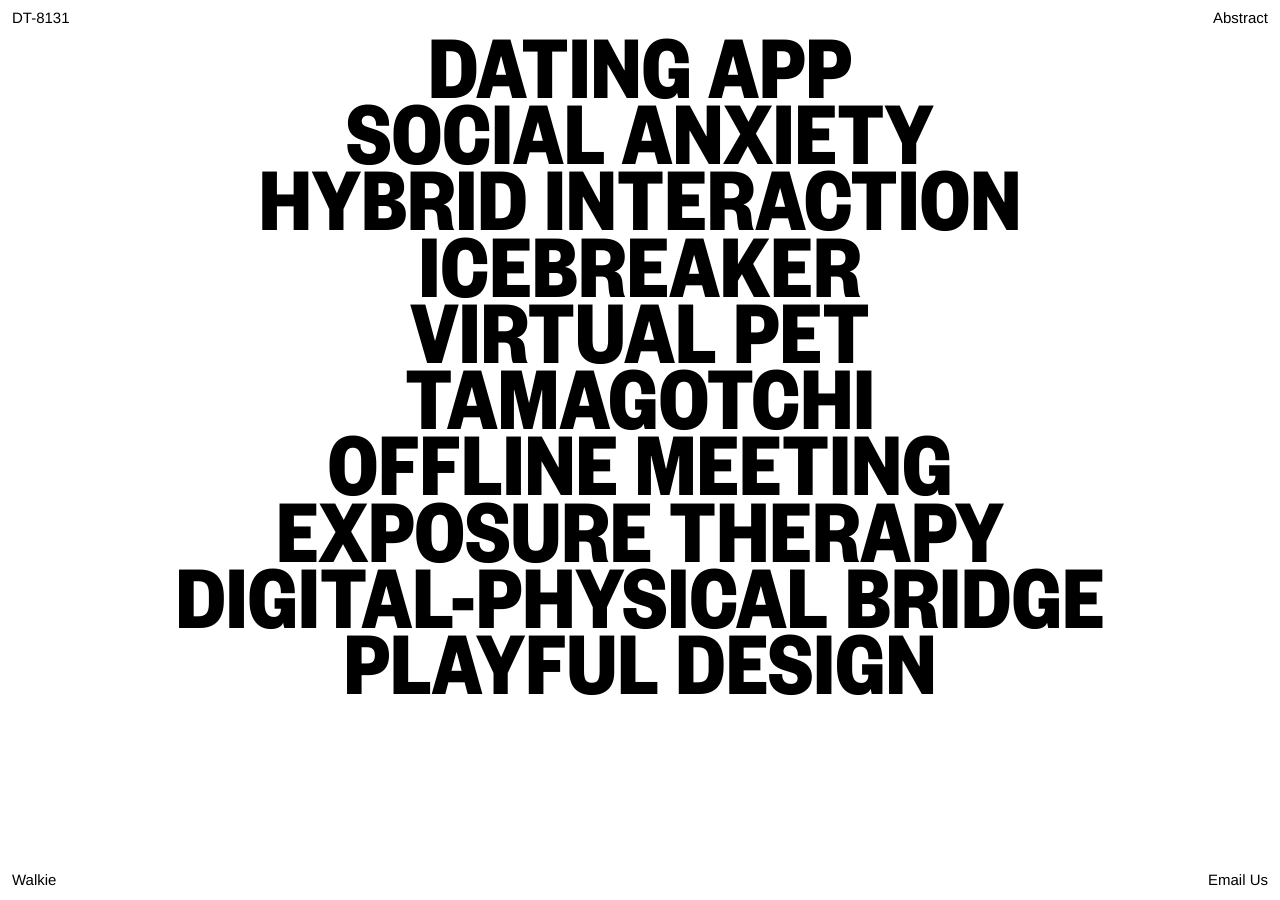
==== index.html @ e02d105c "update font" ====
<!DOCTYPE html>
<!-- saved from url=(0024)https://emelecollab.com/ -->
<html lang="en-US" style="background-color: rgb(255, 255, 255);" class="lenis lenis-smooth">
<head>
	<script async="" src="https://www.googletagmanager.com/gtag/js?id=G-V27RG27NN4"></script>
	<script>
		window.dataLayer=window.dataLayer||[];function gtag(){dataLayer.push(arguments);}
		gtag('js',new Date());gtag('config','G-V27RG27NN4');
	</script> 
	<meta name="author" content="MattImling.com">
	<meta charset="UTF-8">
	<meta name="viewport" content="width=device-width">
	<meta name="robots" content="index, follow, max-image-preview:large, max-snippet:-1, max-video-preview:-1">
	<style>img:is([sizes="auto" i],[sizes^="auto," i]){contain-intrinsic-size:3000px 1500px}</style>
	<link rel="stylesheet" href="main.css">
	<title>Home — Emele Collab</title>
	<meta name="description" content="We’re Lidia and Matt, the creative minds behind Emele Collab. We specialize in Creative Direction, Branding, Visual Design, Web Design, and Web Development.">
	<meta property="og:locale" content="en_US">
	<meta property="og:type" content="website">
	<title>Walkie - Weiching Chen, Chris Ye, Richard Li</title>
	<meta name="description" content="Walkie - Weiching Chen, Chris Ye, Richard Li.">
	<meta property="og:site_name" content="Walkie">
	<meta property="article:modified_time" content="2025-09-25T00:14:33+00:00">
	<meta property="og:image" content="https://emelecollab.b-cdn.net/wp-content/uploads/2024/08/screenshot.png">
	<meta property="og:image:width" content="1200">
	<meta property="og:image:height" content="900">
	<meta property="og:image:type" content="image/png">
	<meta name="twitter:card" content="summary_large_image">
	<script type="application/ld+json" class="yoast-schema-graph">
		{"@context":"https://schema.org","@graph":[{"@type":"WebPage","@id":"https://emelecollab.com/","url":"https://emelecollab.com/","name":"Home &#8212; Emele Collab","isPartOf":{"@id":"https://emelecollab.com/#website"},"about":{"@id":"https://emelecollab.com/#organization"},"datePublished":"2024-08-06T13:23:20+00:00","dateModified":"2024-08-15T11:57:33+00:00","description":"We’re Lidia and Matt, the creative minds behind Emele Collab. We specialize in Creative Direction, Branding, Visual Design, Web Design, and Web Development.","breadcrumb":{"@id":"https://emelecollab.com/#breadcrumb"},"inLanguage":"en-US","potentialAction":[{"@type":"ReadAction","target":["https://emelecollab.com/"]}]},{"@type":"BreadcrumbList","@id":"https://emelecollab.com/#breadcrumb","itemListElement":[{"@type":"ListItem","position":1,"name":"Home"}]},{"@type":"WebSite","@id":"https://emelecollab.com/#website","url":"https://emelecollab.com/","name":"Emele Collab","description":"Creative Studio","publisher":{"@id":"https://emelecollab.com/#organization"},"alternateName":"Emele Collab","potentialAction":[{"@type":"SearchAction","target":{"@type":"EntryPoint","urlTemplate":"https://emelecollab.com/?s={search_term_string}"},"query-input":{"@type":"PropertyValueSpecification","valueRequired":true,"valueName":"search_term_string"}}],"inLanguage":"en-US"},{"@type":"Organization","@id":"https://emelecollab.com/#organization","name":"Emele Collab","url":"https://emelecollab.com/","logo":{"@type":"ImageObject","inLanguage":"en-US","@id":"https://emelecollab.com/#/schema/logo/image/","url":"https://emelecollab.b-cdn.net/wp-content/uploads/2024/08/screenshot.png","contentUrl":"https://emelecollab.b-cdn.net/wp-content/uploads/2024/08/screenshot.png","width":1200,"height":900,"caption":"Emele Collab"},"image":{"@id":"https://emelecollab.com/#/schema/logo/image/"},"sameAs":["https://www.behance.net/emelecollab","https://www.instagram.com/emele.collab"]}]}
	</script>
	<link rel="preconnect" href="https://emelecollab.b-cdn.net">
	<link rel="shortlink" href="https://emelecollab.com/">
	<link rel="alternate" title="oEmbed (JSON)" type="application/json+oembed" href="https://emelecollab.com/wp-json/oembed/1.0/embed?url=https%3A%2F%2Femelecollab.com%2F">
	<link rel="alternate" title="oEmbed (XML)" type="text/xml+oembed" href="https://emelecollab.com/wp-json/oembed/1.0/embed?url=https%3A%2F%2Femelecollab.com%2F&amp;format=xml">
	<link rel="icon" href="https://emelecollab.b-cdn.net/wp-content/uploads/2025/02/cropped-awwwards-e1740658548439-32x32.jpg" sizes="32x32">
	<link rel="icon" href="https://emelecollab.b-cdn.net/wp-content/uploads/2025/02/cropped-awwwards-e1740658548439-192x192.jpg" sizes="192x192">
	<link rel="apple-touch-icon" href="https://emelecollab.b-cdn.net/wp-content/uploads/2025/02/cropped-awwwards-e1740658548439-180x180.jpg">
	<meta name="msapplication-TileImage" content="https://emelecollab.b-cdn.net/wp-content/uploads/2025/02/cropped-awwwards-e1740658548439-270x270.jpg">
</head>

<body data-barba="_brb-wrp" class="home wp-singular page-template page-template-pages page-template-home page-template-pageshome-php page page-id-8 wp-theme-emelecollab font-sc text-[15px] select-none cursor-crosshair" aria-live="polite">
	<template class="_prel-med">
		<div class="fixed -top-[9999px] -left-[9999px] -z-[9999px] bg-[red] text-colorWhite p-1 flex flex-col gap-1">
			<img width="1600" height="1001" src="https://emelecollab.b-cdn.net/wp-content/uploads/2025/09/JF-17.jpg" class="w-[30px]" alt="" loading="lazy" style="" decoding="async" srcset="https://emelecollab.b-cdn.net/wp-content/uploads/2025/09/JF-17.jpg 1600w, https://emelecollab.b-cdn.net/wp-content/uploads/2025/09/JF-17-300x188.jpg 300w, https://emelecollab.b-cdn.net/wp-content/uploads/2025/09/JF-17-1024x641.jpg 1024w, https://emelecollab.b-cdn.net/wp-content/uploads/2025/09/JF-17-768x480.jpg 768w, https://emelecollab.b-cdn.net/wp-content/uploads/2025/09/JF-17-1536x961.jpg 1536w" sizes="auto, (max-width: 1600px) 100vw, 1600px">
			<img width="1600" height="2001" src="https://emelecollab.b-cdn.net/wp-content/uploads/2025/09/JF-16.jpg" class="w-[30px]" alt="" loading="lazy" style="" decoding="async" srcset="https://emelecollab.b-cdn.net/wp-content/uploads/2025/09/JF-16.jpg 1600w, https://emelecollab.b-cdn.net/wp-content/uploads/2025/09/JF-16-240x300.jpg 240w, https://emelecollab.b-cdn.net/wp-content/uploads/2025/09/JF-16-819x1024.jpg 819w, https://emelecollab.b-cdn.net/wp-content/uploads/2025/09/JF-16-768x960.jpg 768w, https://emelecollab.b-cdn.net/wp-content/uploads/2025/09/JF-16-1228x1536.jpg 1228w" sizes="auto, (max-width: 1600px) 100vw, 1600px">
			<img width="1600" height="2001" src="https://emelecollab.b-cdn.net/wp-content/uploads/2025/09/JF-15.jpg" class="w-[30px]" alt="" loading="lazy" style="" decoding="async" srcset="https://emelecollab.b-cdn.net/wp-content/uploads/2025/09/JF-15.jpg 1600w, https://emelecollab.b-cdn.net/wp-content/uploads/2025/09/JF-15-240x300.jpg 240w, https://emelecollab.b-cdn.net/wp-content/uploads/2025/09/JF-15-819x1024.jpg 819w, https://emelecollab.b-cdn.net/wp-content/uploads/2025/09/JF-15-768x960.jpg 768w, https://emelecollab.b-cdn.net/wp-content/uploads/2025/09/JF-15-1228x1536.jpg 1228w" sizes="auto, (max-width: 1600px) 100vw, 1600px">
			<img width="1600" height="1001" src="https://emelecollab.b-cdn.net/wp-content/uploads/2025/09/JF-14.jpg" class="w-[30px]" alt="" loading="lazy" style="" decoding="async" srcset="https://emelecollab.b-cdn.net/wp-content/uploads/2025/09/JF-14.jpg 1600w, https://emelecollab.b-cdn.net/wp-content/uploads/2025/09/JF-14-300x188.jpg 300w, https://emelecollab.b-cdn.net/wp-content/uploads/2025/09/JF-14-1024x641.jpg 1024w, https://emelecollab.b-cdn.net/wp-content/uploads/2025/09/JF-14-768x480.jpg 768w, https://emelecollab.b-cdn.net/wp-content/uploads/2025/09/JF-14-1536x961.jpg 1536w" sizes="auto, (max-width: 1600px) 100vw, 1600px">
			<img width="1600" height="1691" src="https://emelecollab.b-cdn.net/wp-content/uploads/2025/09/JF-13.jpg" class="w-[30px]" alt="" loading="lazy" style="" decoding="async" srcset="https://emelecollab.b-cdn.net/wp-content/uploads/2025/09/JF-13.jpg 1600w, https://emelecollab.b-cdn.net/wp-content/uploads/2025/09/JF-13-284x300.jpg 284w, https://emelecollab.b-cdn.net/wp-content/uploads/2025/09/JF-13-969x1024.jpg 969w, https://emelecollab.b-cdn.net/wp-content/uploads/2025/09/JF-13-768x812.jpg 768w, https://emelecollab.b-cdn.net/wp-content/uploads/2025/09/JF-13-1453x1536.jpg 1453w" sizes="auto, (max-width: 1600px) 100vw, 1600px">
			<img width="1600" height="1056" src="https://emelecollab.b-cdn.net/wp-content/uploads/2025/09/JF-12.jpg" class="w-[30px]" alt="" loading="lazy" style="" decoding="async" srcset="https://emelecollab.b-cdn.net/wp-content/uploads/2025/09/JF-12.jpg 1600w, https://emelecollab.b-cdn.net/wp-content/uploads/2025/09/JF-12-300x198.jpg 300w, https://emelecollab.b-cdn.net/wp-content/uploads/2025/09/JF-12-1024x676.jpg 1024w, https://emelecollab.b-cdn.net/wp-content/uploads/2025/09/JF-12-768x507.jpg 768w, https://emelecollab.b-cdn.net/wp-content/uploads/2025/09/JF-12-1536x1014.jpg 1536w" sizes="auto, (max-width: 1600px) 100vw, 1600px">
			<img width="1600" height="2001" src="https://emelecollab.b-cdn.net/wp-content/uploads/2025/09/JF-11.jpg" class="w-[30px]" alt="" loading="lazy" style="" decoding="async" srcset="https://emelecollab.b-cdn.net/wp-content/uploads/2025/09/JF-11.jpg 1600w, https://emelecollab.b-cdn.net/wp-content/uploads/2025/09/JF-11-240x300.jpg 240w, https://emelecollab.b-cdn.net/wp-content/uploads/2025/09/JF-11-819x1024.jpg 819w, https://emelecollab.b-cdn.net/wp-content/uploads/2025/09/JF-11-768x960.jpg 768w, https://emelecollab.b-cdn.net/wp-content/uploads/2025/09/JF-11-1228x1536.jpg 1228w" sizes="auto, (max-width: 1600px) 100vw, 1600px">
			<img width="1600" height="1087" src="https://emelecollab.b-cdn.net/wp-content/uploads/2025/09/JF-10.jpg" class="w-[30px]" alt="" loading="lazy" style="" decoding="async" srcset="https://emelecollab.b-cdn.net/wp-content/uploads/2025/09/JF-10.jpg 1600w, https://emelecollab.b-cdn.net/wp-content/uploads/2025/09/JF-10-300x204.jpg 300w, https://emelecollab.b-cdn.net/wp-content/uploads/2025/09/JF-10-1024x696.jpg 1024w, https://emelecollab.b-cdn.net/wp-content/uploads/2025/09/JF-10-768x522.jpg 768w, https://emelecollab.b-cdn.net/wp-content/uploads/2025/09/JF-10-1536x1044.jpg 1536w" sizes="auto, (max-width: 1600px) 100vw, 1600px">
			<img width="1600" height="1778" src="https://emelecollab.b-cdn.net/wp-content/uploads/2025/09/JF-09.jpg" class="w-[30px]" alt="" loading="lazy" style="" decoding="async" srcset="https://emelecollab.b-cdn.net/wp-content/uploads/2025/09/JF-09.jpg 1600w, https://emelecollab.b-cdn.net/wp-content/uploads/2025/09/JF-09-270x300.jpg 270w, https://emelecollab.b-cdn.net/wp-content/uploads/2025/09/JF-09-921x1024.jpg 921w, https://emelecollab.b-cdn.net/wp-content/uploads/2025/09/JF-09-768x853.jpg 768w, https://emelecollab.b-cdn.net/wp-content/uploads/2025/09/JF-09-1382x1536.jpg 1382w" sizes="auto, (max-width: 1600px) 100vw, 1600px">
			<img width="1600" height="1001" src="https://emelecollab.b-cdn.net/wp-content/uploads/2025/09/JF-08.jpg" class="w-[30px]" alt="" loading="lazy" style="" decoding="async" srcset="https://emelecollab.b-cdn.net/wp-content/uploads/2025/09/JF-08.jpg 1600w, https://emelecollab.b-cdn.net/wp-content/uploads/2025/09/JF-08-300x188.jpg 300w, https://emelecollab.b-cdn.net/wp-content/uploads/2025/09/JF-08-1024x641.jpg 1024w, https://emelecollab.b-cdn.net/wp-content/uploads/2025/09/JF-08-768x480.jpg 768w, https://emelecollab.b-cdn.net/wp-content/uploads/2025/09/JF-08-1536x961.jpg 1536w" sizes="auto, (max-width: 1600px) 100vw, 1600px">
			<img width="1600" height="2001" src="https://emelecollab.b-cdn.net/wp-content/uploads/2025/09/JF-07.jpg" class="w-[30px]" alt="" loading="lazy" style="" decoding="async" srcset="https://emelecollab.b-cdn.net/wp-content/uploads/2025/09/JF-07.jpg 1600w, https://emelecollab.b-cdn.net/wp-content/uploads/2025/09/JF-07-240x300.jpg 240w, https://emelecollab.b-cdn.net/wp-content/uploads/2025/09/JF-07-819x1024.jpg 819w, https://emelecollab.b-cdn.net/wp-content/uploads/2025/09/JF-07-768x960.jpg 768w, https://emelecollab.b-cdn.net/wp-content/uploads/2025/09/JF-07-1228x1536.jpg 1228w" sizes="auto, (max-width: 1600px) 100vw, 1600px">
			<img width="1600" height="2316" src="https://emelecollab.b-cdn.net/wp-content/uploads/2025/09/JF-06.jpg" class="w-[30px]" alt="" loading="lazy" style="" decoding="async" srcset="https://emelecollab.b-cdn.net/wp-content/uploads/2025/09/JF-06.jpg 1600w, https://emelecollab.b-cdn.net/wp-content/uploads/2025/09/JF-06-207x300.jpg 207w, https://emelecollab.b-cdn.net/wp-content/uploads/2025/09/JF-06-707x1024.jpg 707w, https://emelecollab.b-cdn.net/wp-content/uploads/2025/09/JF-06-768x1112.jpg 768w, https://emelecollab.b-cdn.net/wp-content/uploads/2025/09/JF-06-1061x1536.jpg 1061w, https://emelecollab.b-cdn.net/wp-content/uploads/2025/09/JF-06-1415x2048.jpg 1415w" sizes="auto, (max-width: 1600px) 100vw, 1600px">
			<img width="1600" height="2000" src="https://emelecollab.b-cdn.net/wp-content/uploads/2025/09/JF-05.jpg" class="w-[30px]" alt="" loading="lazy" style="" decoding="async" srcset="https://emelecollab.b-cdn.net/wp-content/uploads/2025/09/JF-05.jpg 1600w, https://emelecollab.b-cdn.net/wp-content/uploads/2025/09/JF-05-240x300.jpg 240w, https://emelecollab.b-cdn.net/wp-content/uploads/2025/09/JF-05-819x1024.jpg 819w, https://emelecollab.b-cdn.net/wp-content/uploads/2025/09/JF-05-768x960.jpg 768w, https://emelecollab.b-cdn.net/wp-content/uploads/2025/09/JF-05-1229x1536.jpg 1229w" sizes="auto, (max-width: 1600px) 100vw, 1600px">
			<img width="1600" height="2000" src="https://emelecollab.b-cdn.net/wp-content/uploads/2025/09/JF-03.jpg" class="w-[30px]" alt="" loading="lazy" style="" decoding="async" srcset="https://emelecollab.b-cdn.net/wp-content/uploads/2025/09/JF-03.jpg 1600w, https://emelecollab.b-cdn.net/wp-content/uploads/2025/09/JF-03-240x300.jpg 240w, https://emelecollab.b-cdn.net/wp-content/uploads/2025/09/JF-03-819x1024.jpg 819w, https://emelecollab.b-cdn.net/wp-content/uploads/2025/09/JF-03-768x960.jpg 768w, https://emelecollab.b-cdn.net/wp-content/uploads/2025/09/JF-03-1229x1536.jpg 1229w" sizes="auto, (max-width: 1600px) 100vw, 1600px">
			<img width="1600" height="1000" src="https://emelecollab.b-cdn.net/wp-content/uploads/2025/09/JF-02.jpg" class="w-[30px]" alt="" loading="lazy" style="" decoding="async" srcset="https://emelecollab.b-cdn.net/wp-content/uploads/2025/09/JF-02.jpg 1600w, https://emelecollab.b-cdn.net/wp-content/uploads/2025/09/JF-02-300x188.jpg 300w, https://emelecollab.b-cdn.net/wp-content/uploads/2025/09/JF-02-1024x640.jpg 1024w, https://emelecollab.b-cdn.net/wp-content/uploads/2025/09/JF-02-768x480.jpg 768w, https://emelecollab.b-cdn.net/wp-content/uploads/2025/09/JF-02-1536x960.jpg 1536w" sizes="auto, (max-width: 1600px) 100vw, 1600px">
			<img width="1600" height="1081" src="https://emelecollab.b-cdn.net/wp-content/uploads/2025/09/JF-01.jpg" class="w-[30px]" alt="" loading="lazy" style="" decoding="async" srcset="https://emelecollab.b-cdn.net/wp-content/uploads/2025/09/JF-01.jpg 1600w, https://emelecollab.b-cdn.net/wp-content/uploads/2025/09/JF-01-300x203.jpg 300w, https://emelecollab.b-cdn.net/wp-content/uploads/2025/09/JF-01-1024x692.jpg 1024w, https://emelecollab.b-cdn.net/wp-content/uploads/2025/09/JF-01-768x519.jpg 768w, https://emelecollab.b-cdn.net/wp-content/uploads/2025/09/JF-01-1536x1038.jpg 1536w" sizes="auto, (max-width: 1600px) 100vw, 1600px">
			<img width="1600" height="1253" src="https://emelecollab.b-cdn.net/wp-content/uploads/2025/08/ADCKR-16.jpg" class="w-[30px]" alt="" loading="lazy" style="" decoding="async" srcset="https://emelecollab.b-cdn.net/wp-content/uploads/2025/08/ADCKR-16.jpg 1600w, https://emelecollab.b-cdn.net/wp-content/uploads/2025/08/ADCKR-16-300x235.jpg 300w, https://emelecollab.b-cdn.net/wp-content/uploads/2025/08/ADCKR-16-1024x802.jpg 1024w, https://emelecollab.b-cdn.net/wp-content/uploads/2025/08/ADCKR-16-768x601.jpg 768w, https://emelecollab.b-cdn.net/wp-content/uploads/2025/08/ADCKR-16-1536x1203.jpg 1536w" sizes="auto, (max-width: 1600px) 100vw, 1600px">
			<img width="1600" height="1092" src="https://emelecollab.b-cdn.net/wp-content/uploads/2025/08/ADCKR-15.jpg" class="w-[30px]" alt="" loading="lazy" style="" decoding="async" srcset="https://emelecollab.b-cdn.net/wp-content/uploads/2025/08/ADCKR-15.jpg 1600w, https://emelecollab.b-cdn.net/wp-content/uploads/2025/08/ADCKR-15-300x205.jpg 300w, https://emelecollab.b-cdn.net/wp-content/uploads/2025/08/ADCKR-15-1024x699.jpg 1024w, https://emelecollab.b-cdn.net/wp-content/uploads/2025/08/ADCKR-15-768x524.jpg 768w, https://emelecollab.b-cdn.net/wp-content/uploads/2025/08/ADCKR-15-1536x1048.jpg 1536w" sizes="auto, (max-width: 1600px) 100vw, 1600px">
			<img width="1600" height="1603" src="https://emelecollab.b-cdn.net/wp-content/uploads/2025/08/ADCKR-14.jpg" class="w-[30px]" alt="" loading="lazy" style="" decoding="async" srcset="https://emelecollab.b-cdn.net/wp-content/uploads/2025/08/ADCKR-14.jpg 1600w, https://emelecollab.b-cdn.net/wp-content/uploads/2025/08/ADCKR-14-300x300.jpg 300w, https://emelecollab.b-cdn.net/wp-content/uploads/2025/08/ADCKR-14-1022x1024.jpg 1022w, https://emelecollab.b-cdn.net/wp-content/uploads/2025/08/ADCKR-14-150x150.jpg 150w, https://emelecollab.b-cdn.net/wp-content/uploads/2025/08/ADCKR-14-768x769.jpg 768w, https://emelecollab.b-cdn.net/wp-content/uploads/2025/08/ADCKR-14-1533x1536.jpg 1533w" sizes="auto, (max-width: 1600px) 100vw, 1600px">
			<img width="1600" height="2313" src="https://emelecollab.b-cdn.net/wp-content/uploads/2025/08/ADCKR-13.jpg" class="w-[30px]" alt="" loading="lazy" style="" decoding="async" srcset="https://emelecollab.b-cdn.net/wp-content/uploads/2025/08/ADCKR-13.jpg 1600w, https://emelecollab.b-cdn.net/wp-content/uploads/2025/08/ADCKR-13-208x300.jpg 208w, https://emelecollab.b-cdn.net/wp-content/uploads/2025/08/ADCKR-13-708x1024.jpg 708w, https://emelecollab.b-cdn.net/wp-content/uploads/2025/08/ADCKR-13-768x1110.jpg 768w, https://emelecollab.b-cdn.net/wp-content/uploads/2025/08/ADCKR-13-1063x1536.jpg 1063w, https://emelecollab.b-cdn.net/wp-content/uploads/2025/08/ADCKR-13-1417x2048.jpg 1417w" sizes="auto, (max-width: 1600px) 100vw, 1600px">
			<img width="1600" height="1146" src="https://emelecollab.b-cdn.net/wp-content/uploads/2025/08/ADCKR-11.jpg" class="w-[30px]" alt="" loading="lazy" style="" decoding="async" srcset="https://emelecollab.b-cdn.net/wp-content/uploads/2025/08/ADCKR-11.jpg 1600w, https://emelecollab.b-cdn.net/wp-content/uploads/2025/08/ADCKR-11-300x215.jpg 300w, https://emelecollab.b-cdn.net/wp-content/uploads/2025/08/ADCKR-11-1024x733.jpg 1024w, https://emelecollab.b-cdn.net/wp-content/uploads/2025/08/ADCKR-11-768x550.jpg 768w, https://emelecollab.b-cdn.net/wp-content/uploads/2025/08/ADCKR-11-1536x1100.jpg 1536w" sizes="auto, (max-width: 1600px) 100vw, 1600px">
			<img width="1600" height="1812" src="https://emelecollab.b-cdn.net/wp-content/uploads/2025/08/ADCKR-10.jpg" class="w-[30px]" alt="" loading="lazy" style="" decoding="async" srcset="https://emelecollab.b-cdn.net/wp-content/uploads/2025/08/ADCKR-10.jpg 1600w, https://emelecollab.b-cdn.net/wp-content/uploads/2025/08/ADCKR-10-265x300.jpg 265w, https://emelecollab.b-cdn.net/wp-content/uploads/2025/08/ADCKR-10-904x1024.jpg 904w, https://emelecollab.b-cdn.net/wp-content/uploads/2025/08/ADCKR-10-768x870.jpg 768w, https://emelecollab.b-cdn.net/wp-content/uploads/2025/08/ADCKR-10-1356x1536.jpg 1356w" sizes="auto, (max-width: 1600px) 100vw, 1600px">
			<img width="1600" height="1688" src="https://emelecollab.b-cdn.net/wp-content/uploads/2025/08/ADCKR-09.jpg" class="w-[30px]" alt="" loading="lazy" style="" decoding="async" srcset="https://emelecollab.b-cdn.net/wp-content/uploads/2025/08/ADCKR-09.jpg 1600w, https://emelecollab.b-cdn.net/wp-content/uploads/2025/08/ADCKR-09-284x300.jpg 284w, https://emelecollab.b-cdn.net/wp-content/uploads/2025/08/ADCKR-09-971x1024.jpg 971w, https://emelecollab.b-cdn.net/wp-content/uploads/2025/08/ADCKR-09-768x810.jpg 768w, https://emelecollab.b-cdn.net/wp-content/uploads/2025/08/ADCKR-09-1456x1536.jpg 1456w" sizes="auto, (max-width: 1600px) 100vw, 1600px">
			<img width="1600" height="1802" src="https://emelecollab.b-cdn.net/wp-content/uploads/2025/08/ADCKR-08.jpg" class="w-[30px]" alt="" loading="lazy" style="" decoding="async" srcset="https://emelecollab.b-cdn.net/wp-content/uploads/2025/08/ADCKR-08.jpg 1600w, https://emelecollab.b-cdn.net/wp-content/uploads/2025/08/ADCKR-08-266x300.jpg 266w, https://emelecollab.b-cdn.net/wp-content/uploads/2025/08/ADCKR-08-909x1024.jpg 909w, https://emelecollab.b-cdn.net/wp-content/uploads/2025/08/ADCKR-08-768x865.jpg 768w, https://emelecollab.b-cdn.net/wp-content/uploads/2025/08/ADCKR-08-1364x1536.jpg 1364w" sizes="auto, (max-width: 1600px) 100vw, 1600px">
			<img width="1600" height="1998" src="https://emelecollab.b-cdn.net/wp-content/uploads/2025/08/ADCKR-07.jpg" class="w-[30px]" alt="" loading="lazy" style="" decoding="async" srcset="https://emelecollab.b-cdn.net/wp-content/uploads/2025/08/ADCKR-07.jpg 1600w, https://emelecollab.b-cdn.net/wp-content/uploads/2025/08/ADCKR-07-240x300.jpg 240w, https://emelecollab.b-cdn.net/wp-content/uploads/2025/08/ADCKR-07-820x1024.jpg 820w, https://emelecollab.b-cdn.net/wp-content/uploads/2025/08/ADCKR-07-768x959.jpg 768w, https://emelecollab.b-cdn.net/wp-content/uploads/2025/08/ADCKR-07-1230x1536.jpg 1230w" sizes="auto, (max-width: 1600px) 100vw, 1600px">
			<img width="1600" height="1998" src="https://emelecollab.b-cdn.net/wp-content/uploads/2025/08/ADCKR-06.jpg" class="w-[30px]" alt="" loading="lazy" style="" decoding="async" srcset="https://emelecollab.b-cdn.net/wp-content/uploads/2025/08/ADCKR-06.jpg 1600w, https://emelecollab.b-cdn.net/wp-content/uploads/2025/08/ADCKR-06-240x300.jpg 240w, https://emelecollab.b-cdn.net/wp-content/uploads/2025/08/ADCKR-06-820x1024.jpg 820w, https://emelecollab.b-cdn.net/wp-content/uploads/2025/08/ADCKR-06-768x959.jpg 768w, https://emelecollab.b-cdn.net/wp-content/uploads/2025/08/ADCKR-06-1230x1536.jpg 1230w" sizes="auto, (max-width: 1600px) 100vw, 1600px">
			<img width="1600" height="1225" src="https://emelecollab.b-cdn.net/wp-content/uploads/2025/08/ADCKR-05.jpg" class="w-[30px]" alt="" loading="lazy" style="" decoding="async" srcset="https://emelecollab.b-cdn.net/wp-content/uploads/2025/08/ADCKR-05.jpg 1600w, https://emelecollab.b-cdn.net/wp-content/uploads/2025/08/ADCKR-05-300x230.jpg 300w, https://emelecollab.b-cdn.net/wp-content/uploads/2025/08/ADCKR-05-1024x784.jpg 1024w, https://emelecollab.b-cdn.net/wp-content/uploads/2025/08/ADCKR-05-768x588.jpg 768w, https://emelecollab.b-cdn.net/wp-content/uploads/2025/08/ADCKR-05-1536x1176.jpg 1536w" sizes="auto, (max-width: 1600px) 100vw, 1600px">
			<img width="1600" height="1584" src="https://emelecollab.b-cdn.net/wp-content/uploads/2025/08/ADCKR-04.jpg" class="w-[30px]" alt="" loading="lazy" style="" decoding="async" srcset="https://emelecollab.b-cdn.net/wp-content/uploads/2025/08/ADCKR-04.jpg 1600w, https://emelecollab.b-cdn.net/wp-content/uploads/2025/08/ADCKR-04-300x297.jpg 300w, https://emelecollab.b-cdn.net/wp-content/uploads/2025/08/ADCKR-04-1024x1014.jpg 1024w, https://emelecollab.b-cdn.net/wp-content/uploads/2025/08/ADCKR-04-150x150.jpg 150w, https://emelecollab.b-cdn.net/wp-content/uploads/2025/08/ADCKR-04-768x760.jpg 768w, https://emelecollab.b-cdn.net/wp-content/uploads/2025/08/ADCKR-04-1536x1521.jpg 1536w" sizes="auto, (max-width: 1600px) 100vw, 1600px">
			<img width="1600" height="2497" src="https://emelecollab.b-cdn.net/wp-content/uploads/2025/08/ADCKR-03.jpg" class="w-[30px]" alt="" loading="lazy" style="" decoding="async" srcset="https://emelecollab.b-cdn.net/wp-content/uploads/2025/08/ADCKR-03.jpg 1600w, https://emelecollab.b-cdn.net/wp-content/uploads/2025/08/ADCKR-03-192x300.jpg 192w, https://emelecollab.b-cdn.net/wp-content/uploads/2025/08/ADCKR-03-656x1024.jpg 656w, https://emelecollab.b-cdn.net/wp-content/uploads/2025/08/ADCKR-03-768x1199.jpg 768w, https://emelecollab.b-cdn.net/wp-content/uploads/2025/08/ADCKR-03-984x1536.jpg 984w, https://emelecollab.b-cdn.net/wp-content/uploads/2025/08/ADCKR-03-1312x2048.jpg 1312w" sizes="auto, (max-width: 1600px) 100vw, 1600px">
			<img width="1600" height="1407" src="https://emelecollab.b-cdn.net/wp-content/uploads/2025/08/ADCKR-02.jpg" class="w-[30px]" alt="" loading="lazy" style="" decoding="async" srcset="https://emelecollab.b-cdn.net/wp-content/uploads/2025/08/ADCKR-02.jpg 1600w, https://emelecollab.b-cdn.net/wp-content/uploads/2025/08/ADCKR-02-300x264.jpg 300w, https://emelecollab.b-cdn.net/wp-content/uploads/2025/08/ADCKR-02-1024x900.jpg 1024w, https://emelecollab.b-cdn.net/wp-content/uploads/2025/08/ADCKR-02-768x675.jpg 768w, https://emelecollab.b-cdn.net/wp-content/uploads/2025/08/ADCKR-02-1536x1351.jpg 1536w" sizes="auto, (max-width: 1600px) 100vw, 1600px">
			<img width="1600" height="1407" src="https://emelecollab.b-cdn.net/wp-content/uploads/2025/08/ADCKR-01.jpg" class="w-[30px]" alt="" loading="lazy" style="" decoding="async" srcset="https://emelecollab.b-cdn.net/wp-content/uploads/2025/08/ADCKR-01.jpg 1600w, https://emelecollab.b-cdn.net/wp-content/uploads/2025/08/ADCKR-01-300x264.jpg 300w, https://emelecollab.b-cdn.net/wp-content/uploads/2025/08/ADCKR-01-1024x900.jpg 1024w, https://emelecollab.b-cdn.net/wp-content/uploads/2025/08/ADCKR-01-768x675.jpg 768w, https://emelecollab.b-cdn.net/wp-content/uploads/2025/08/ADCKR-01-1536x1351.jpg 1536w" sizes="auto, (max-width: 1600px) 100vw, 1600px">
			<img width="1600" height="1759" src="https://emelecollab.b-cdn.net/wp-content/uploads/2025/08/SNDR-12.jpg" class="w-[30px]" alt="" loading="lazy" style="" decoding="async" srcset="https://emelecollab.b-cdn.net/wp-content/uploads/2025/08/SNDR-12.jpg 1600w, https://emelecollab.b-cdn.net/wp-content/uploads/2025/08/SNDR-12-273x300.jpg 273w, https://emelecollab.b-cdn.net/wp-content/uploads/2025/08/SNDR-12-931x1024.jpg 931w, https://emelecollab.b-cdn.net/wp-content/uploads/2025/08/SNDR-12-768x844.jpg 768w, https://emelecollab.b-cdn.net/wp-content/uploads/2025/08/SNDR-12-1397x1536.jpg 1397w" sizes="auto, (max-width: 1600px) 100vw, 1600px">
			<img width="1600" height="1000" src="https://emelecollab.b-cdn.net/wp-content/uploads/2025/08/JL-19.jpg" class="w-[30px]" alt="" loading="lazy" style="" decoding="async" srcset="https://emelecollab.b-cdn.net/wp-content/uploads/2025/08/JL-19.jpg 1600w, https://emelecollab.b-cdn.net/wp-content/uploads/2025/08/JL-19-300x188.jpg 300w, https://emelecollab.b-cdn.net/wp-content/uploads/2025/08/JL-19-1024x640.jpg 1024w, https://emelecollab.b-cdn.net/wp-content/uploads/2025/08/JL-19-768x480.jpg 768w, https://emelecollab.b-cdn.net/wp-content/uploads/2025/08/JL-19-1536x960.jpg 1536w" sizes="auto, (max-width: 1600px) 100vw, 1600px">
			<img width="1600" height="1048" src="https://emelecollab.b-cdn.net/wp-content/uploads/2025/08/JL-18.jpg" class="w-[30px]" alt="" loading="lazy" style="" decoding="async" srcset="https://emelecollab.b-cdn.net/wp-content/uploads/2025/08/JL-18.jpg 1600w, https://emelecollab.b-cdn.net/wp-content/uploads/2025/08/JL-18-300x197.jpg 300w, https://emelecollab.b-cdn.net/wp-content/uploads/2025/08/JL-18-1024x671.jpg 1024w, https://emelecollab.b-cdn.net/wp-content/uploads/2025/08/JL-18-768x503.jpg 768w, https://emelecollab.b-cdn.net/wp-content/uploads/2025/08/JL-18-1536x1006.jpg 1536w" sizes="auto, (max-width: 1600px) 100vw, 1600px">
			<img width="1600" height="2000" src="https://emelecollab.b-cdn.net/wp-content/uploads/2025/08/JL-17.jpg" class="w-[30px]" alt="" loading="lazy" style="" decoding="async" srcset="https://emelecollab.b-cdn.net/wp-content/uploads/2025/08/JL-17.jpg 1600w, https://emelecollab.b-cdn.net/wp-content/uploads/2025/08/JL-17-240x300.jpg 240w, https://emelecollab.b-cdn.net/wp-content/uploads/2025/08/JL-17-819x1024.jpg 819w, https://emelecollab.b-cdn.net/wp-content/uploads/2025/08/JL-17-768x960.jpg 768w, https://emelecollab.b-cdn.net/wp-content/uploads/2025/08/JL-17-1229x1536.jpg 1229w" sizes="auto, (max-width: 1600px) 100vw, 1600px">
			<img width="1600" height="1000" src="https://emelecollab.b-cdn.net/wp-content/uploads/2025/08/JL-16.jpg" class="w-[30px]" alt="" loading="lazy" style="" decoding="async" srcset="https://emelecollab.b-cdn.net/wp-content/uploads/2025/08/JL-16.jpg 1600w, https://emelecollab.b-cdn.net/wp-content/uploads/2025/08/JL-16-300x188.jpg 300w, https://emelecollab.b-cdn.net/wp-content/uploads/2025/08/JL-16-1024x640.jpg 1024w, https://emelecollab.b-cdn.net/wp-content/uploads/2025/08/JL-16-768x480.jpg 768w, https://emelecollab.b-cdn.net/wp-content/uploads/2025/08/JL-16-1536x960.jpg 1536w" sizes="auto, (max-width: 1600px) 100vw, 1600px">
			<img width="1600" height="2000" src="https://emelecollab.b-cdn.net/wp-content/uploads/2025/08/JL-14.jpg" class="w-[30px]" alt="" loading="lazy" style="" decoding="async" srcset="https://emelecollab.b-cdn.net/wp-content/uploads/2025/08/JL-14.jpg 1600w, https://emelecollab.b-cdn.net/wp-content/uploads/2025/08/JL-14-240x300.jpg 240w, https://emelecollab.b-cdn.net/wp-content/uploads/2025/08/JL-14-819x1024.jpg 819w, https://emelecollab.b-cdn.net/wp-content/uploads/2025/08/JL-14-768x960.jpg 768w, https://emelecollab.b-cdn.net/wp-content/uploads/2025/08/JL-14-1229x1536.jpg 1229w" sizes="auto, (max-width: 1600px) 100vw, 1600px">
			<img width="1600" height="1080" src="https://emelecollab.b-cdn.net/wp-content/uploads/2025/08/JL-12.jpg" class="w-[30px]" alt="" loading="lazy" style="" decoding="async" srcset="https://emelecollab.b-cdn.net/wp-content/uploads/2025/08/JL-12.jpg 1600w, https://emelecollab.b-cdn.net/wp-content/uploads/2025/08/JL-12-300x203.jpg 300w, https://emelecollab.b-cdn.net/wp-content/uploads/2025/08/JL-12-1024x691.jpg 1024w, https://emelecollab.b-cdn.net/wp-content/uploads/2025/08/JL-12-768x518.jpg 768w, https://emelecollab.b-cdn.net/wp-content/uploads/2025/08/JL-12-1536x1037.jpg 1536w" sizes="auto, (max-width: 1600px) 100vw, 1600px">
			<img width="1600" height="1670" src="https://emelecollab.b-cdn.net/wp-content/uploads/2025/08/JL-11.jpg" class="w-[30px]" alt="" loading="lazy" style="" decoding="async" srcset="https://emelecollab.b-cdn.net/wp-content/uploads/2025/08/JL-11.jpg 1600w, https://emelecollab.b-cdn.net/wp-content/uploads/2025/08/JL-11-287x300.jpg 287w, https://emelecollab.b-cdn.net/wp-content/uploads/2025/08/JL-11-981x1024.jpg 981w, https://emelecollab.b-cdn.net/wp-content/uploads/2025/08/JL-11-768x802.jpg 768w, https://emelecollab.b-cdn.net/wp-content/uploads/2025/08/JL-11-1472x1536.jpg 1472w" sizes="auto, (max-width: 1600px) 100vw, 1600px">
			<img width="1600" height="900" src="https://emelecollab.b-cdn.net/wp-content/uploads/2025/08/JL-10.jpg" class="w-[30px]" alt="" loading="lazy" style="" decoding="async" srcset="https://emelecollab.b-cdn.net/wp-content/uploads/2025/08/JL-10.jpg 1600w, https://emelecollab.b-cdn.net/wp-content/uploads/2025/08/JL-10-300x169.jpg 300w, https://emelecollab.b-cdn.net/wp-content/uploads/2025/08/JL-10-1024x576.jpg 1024w, https://emelecollab.b-cdn.net/wp-content/uploads/2025/08/JL-10-768x432.jpg 768w, https://emelecollab.b-cdn.net/wp-content/uploads/2025/08/JL-10-1536x864.jpg 1536w" sizes="auto, (max-width: 1600px) 100vw, 1600px">
			<img width="1600" height="2000" src="https://emelecollab.b-cdn.net/wp-content/uploads/2025/08/JL-09.jpg" class="w-[30px]" alt="" loading="lazy" style="" decoding="async" srcset="https://emelecollab.b-cdn.net/wp-content/uploads/2025/08/JL-09.jpg 1600w, https://emelecollab.b-cdn.net/wp-content/uploads/2025/08/JL-09-240x300.jpg 240w, https://emelecollab.b-cdn.net/wp-content/uploads/2025/08/JL-09-819x1024.jpg 819w, https://emelecollab.b-cdn.net/wp-content/uploads/2025/08/JL-09-768x960.jpg 768w, https://emelecollab.b-cdn.net/wp-content/uploads/2025/08/JL-09-1229x1536.jpg 1229w" sizes="auto, (max-width: 1600px) 100vw, 1600px">
			<img width="1600" height="762" src="https://emelecollab.b-cdn.net/wp-content/uploads/2025/08/JL-07.jpg" class="w-[30px]" alt="" loading="lazy" style="" decoding="async" srcset="https://emelecollab.b-cdn.net/wp-content/uploads/2025/08/JL-07.jpg 1600w, https://emelecollab.b-cdn.net/wp-content/uploads/2025/08/JL-07-300x143.jpg 300w, https://emelecollab.b-cdn.net/wp-content/uploads/2025/08/JL-07-1024x488.jpg 1024w, https://emelecollab.b-cdn.net/wp-content/uploads/2025/08/JL-07-768x366.jpg 768w, https://emelecollab.b-cdn.net/wp-content/uploads/2025/08/JL-07-1536x732.jpg 1536w" sizes="auto, (max-width: 1600px) 100vw, 1600px">
			<img width="1600" height="2000" src="https://emelecollab.b-cdn.net/wp-content/uploads/2025/08/JL-06.jpg" class="w-[30px]" alt="" loading="lazy" style="" decoding="async" srcset="https://emelecollab.b-cdn.net/wp-content/uploads/2025/08/JL-06.jpg 1600w, https://emelecollab.b-cdn.net/wp-content/uploads/2025/08/JL-06-240x300.jpg 240w, https://emelecollab.b-cdn.net/wp-content/uploads/2025/08/JL-06-819x1024.jpg 819w, https://emelecollab.b-cdn.net/wp-content/uploads/2025/08/JL-06-768x960.jpg 768w, https://emelecollab.b-cdn.net/wp-content/uploads/2025/08/JL-06-1229x1536.jpg 1229w" sizes="auto, (max-width: 1600px) 100vw, 1600px">
			<img width="1600" height="1000" src="https://emelecollab.b-cdn.net/wp-content/uploads/2025/08/JL-05.jpg" class="w-[30px]" alt="" loading="lazy" style="" decoding="async" srcset="https://emelecollab.b-cdn.net/wp-content/uploads/2025/08/JL-05.jpg 1600w, https://emelecollab.b-cdn.net/wp-content/uploads/2025/08/JL-05-300x188.jpg 300w, https://emelecollab.b-cdn.net/wp-content/uploads/2025/08/JL-05-1024x640.jpg 1024w, https://emelecollab.b-cdn.net/wp-content/uploads/2025/08/JL-05-768x480.jpg 768w, https://emelecollab.b-cdn.net/wp-content/uploads/2025/08/JL-05-1536x960.jpg 1536w" sizes="auto, (max-width: 1600px) 100vw, 1600px">
			<img width="1600" height="2000" src="https://emelecollab.b-cdn.net/wp-content/uploads/2025/08/JL-04.jpg" class="w-[30px]" alt="" loading="lazy" style="" decoding="async" srcset="https://emelecollab.b-cdn.net/wp-content/uploads/2025/08/JL-04.jpg 1600w, https://emelecollab.b-cdn.net/wp-content/uploads/2025/08/JL-04-240x300.jpg 240w, https://emelecollab.b-cdn.net/wp-content/uploads/2025/08/JL-04-819x1024.jpg 819w, https://emelecollab.b-cdn.net/wp-content/uploads/2025/08/JL-04-768x960.jpg 768w, https://emelecollab.b-cdn.net/wp-content/uploads/2025/08/JL-04-1229x1536.jpg 1229w" sizes="auto, (max-width: 1600px) 100vw, 1600px">
			<img width="1600" height="1000" src="https://emelecollab.b-cdn.net/wp-content/uploads/2025/08/JL-02.jpg" class="w-[30px]" alt="" loading="lazy" style="" decoding="async" srcset="https://emelecollab.b-cdn.net/wp-content/uploads/2025/08/JL-02.jpg 1600w, https://emelecollab.b-cdn.net/wp-content/uploads/2025/08/JL-02-300x188.jpg 300w, https://emelecollab.b-cdn.net/wp-content/uploads/2025/08/JL-02-1024x640.jpg 1024w, https://emelecollab.b-cdn.net/wp-content/uploads/2025/08/JL-02-768x480.jpg 768w, https://emelecollab.b-cdn.net/wp-content/uploads/2025/08/JL-02-1536x960.jpg 1536w" sizes="auto, (max-width: 1600px) 100vw, 1600px">
			<img width="1600" height="1000" src="https://emelecollab.b-cdn.net/wp-content/uploads/2025/08/JL-03.jpg" class="w-[30px]" alt="" loading="lazy" style="" decoding="async" srcset="https://emelecollab.b-cdn.net/wp-content/uploads/2025/08/JL-03.jpg 1600w, https://emelecollab.b-cdn.net/wp-content/uploads/2025/08/JL-03-300x188.jpg 300w, https://emelecollab.b-cdn.net/wp-content/uploads/2025/08/JL-03-1024x640.jpg 1024w, https://emelecollab.b-cdn.net/wp-content/uploads/2025/08/JL-03-768x480.jpg 768w, https://emelecollab.b-cdn.net/wp-content/uploads/2025/08/JL-03-1536x960.jpg 1536w" sizes="auto, (max-width: 1600px) 100vw, 1600px">
			<img width="1600" height="1600" src="https://emelecollab.b-cdn.net/wp-content/uploads/2025/08/JL-01.jpg" class="w-[30px]" alt="" loading="lazy" style="" decoding="async" srcset="https://emelecollab.b-cdn.net/wp-content/uploads/2025/08/JL-01.jpg 1600w, https://emelecollab.b-cdn.net/wp-content/uploads/2025/08/JL-01-300x300.jpg 300w, https://emelecollab.b-cdn.net/wp-content/uploads/2025/08/JL-01-1024x1024.jpg 1024w, https://emelecollab.b-cdn.net/wp-content/uploads/2025/08/JL-01-150x150.jpg 150w, https://emelecollab.b-cdn.net/wp-content/uploads/2025/08/JL-01-768x768.jpg 768w, https://emelecollab.b-cdn.net/wp-content/uploads/2025/08/JL-01-1536x1536.jpg 1536w" sizes="auto, (max-width: 1600px) 100vw, 1600px">
			<img width="1600" height="2000" src="https://emelecollab.b-cdn.net/wp-content/uploads/2025/08/SNDR-11.jpg" class="w-[30px]" alt="" loading="lazy" style="" decoding="async" srcset="https://emelecollab.b-cdn.net/wp-content/uploads/2025/08/SNDR-11.jpg 1600w, https://emelecollab.b-cdn.net/wp-content/uploads/2025/08/SNDR-11-240x300.jpg 240w, https://emelecollab.b-cdn.net/wp-content/uploads/2025/08/SNDR-11-819x1024.jpg 819w, https://emelecollab.b-cdn.net/wp-content/uploads/2025/08/SNDR-11-768x960.jpg 768w, https://emelecollab.b-cdn.net/wp-content/uploads/2025/08/SNDR-11-1229x1536.jpg 1229w" sizes="auto, (max-width: 1600px) 100vw, 1600px">
			<img width="1600" height="2000" src="https://emelecollab.b-cdn.net/wp-content/uploads/2025/08/SNDR-10.jpg" class="w-[30px]" alt="" loading="lazy" style="" decoding="async" srcset="https://emelecollab.b-cdn.net/wp-content/uploads/2025/08/SNDR-10.jpg 1600w, https://emelecollab.b-cdn.net/wp-content/uploads/2025/08/SNDR-10-240x300.jpg 240w, https://emelecollab.b-cdn.net/wp-content/uploads/2025/08/SNDR-10-819x1024.jpg 819w, https://emelecollab.b-cdn.net/wp-content/uploads/2025/08/SNDR-10-768x960.jpg 768w, https://emelecollab.b-cdn.net/wp-content/uploads/2025/08/SNDR-10-1229x1536.jpg 1229w" sizes="auto, (max-width: 1600px) 100vw, 1600px">
			<img width="1600" height="2000" src="https://emelecollab.b-cdn.net/wp-content/uploads/2025/08/SNDR-09.jpg" class="w-[30px]" alt="" loading="lazy" style="" decoding="async" srcset="https://emelecollab.b-cdn.net/wp-content/uploads/2025/08/SNDR-09.jpg 1600w, https://emelecollab.b-cdn.net/wp-content/uploads/2025/08/SNDR-09-240x300.jpg 240w, https://emelecollab.b-cdn.net/wp-content/uploads/2025/08/SNDR-09-819x1024.jpg 819w, https://emelecollab.b-cdn.net/wp-content/uploads/2025/08/SNDR-09-768x960.jpg 768w, https://emelecollab.b-cdn.net/wp-content/uploads/2025/08/SNDR-09-1229x1536.jpg 1229w" sizes="auto, (max-width: 1600px) 100vw, 1600px">
			<img width="1600" height="1474" src="https://emelecollab.b-cdn.net/wp-content/uploads/2025/08/SNDR-08.jpg" class="w-[30px]" alt="" loading="lazy" style="" decoding="async" srcset="https://emelecollab.b-cdn.net/wp-content/uploads/2025/08/SNDR-08.jpg 1600w, https://emelecollab.b-cdn.net/wp-content/uploads/2025/08/SNDR-08-300x276.jpg 300w, https://emelecollab.b-cdn.net/wp-content/uploads/2025/08/SNDR-08-1024x943.jpg 1024w, https://emelecollab.b-cdn.net/wp-content/uploads/2025/08/SNDR-08-768x708.jpg 768w, https://emelecollab.b-cdn.net/wp-content/uploads/2025/08/SNDR-08-1536x1415.jpg 1536w" sizes="auto, (max-width: 1600px) 100vw, 1600px">
			<img width="1600" height="2000" src="https://emelecollab.b-cdn.net/wp-content/uploads/2025/08/SNDR-07.jpg" class="w-[30px]" alt="" loading="lazy" style="" decoding="async" srcset="https://emelecollab.b-cdn.net/wp-content/uploads/2025/08/SNDR-07.jpg 1600w, https://emelecollab.b-cdn.net/wp-content/uploads/2025/08/SNDR-07-240x300.jpg 240w, https://emelecollab.b-cdn.net/wp-content/uploads/2025/08/SNDR-07-819x1024.jpg 819w, https://emelecollab.b-cdn.net/wp-content/uploads/2025/08/SNDR-07-768x960.jpg 768w, https://emelecollab.b-cdn.net/wp-content/uploads/2025/08/SNDR-07-1229x1536.jpg 1229w" sizes="auto, (max-width: 1600px) 100vw, 1600px">
			<img width="1600" height="1656" src="https://emelecollab.b-cdn.net/wp-content/uploads/2025/08/SNDR-06.jpg" class="w-[30px]" alt="" loading="lazy" style="" decoding="async" srcset="https://emelecollab.b-cdn.net/wp-content/uploads/2025/08/SNDR-06.jpg 1600w, https://emelecollab.b-cdn.net/wp-content/uploads/2025/08/SNDR-06-290x300.jpg 290w, https://emelecollab.b-cdn.net/wp-content/uploads/2025/08/SNDR-06-989x1024.jpg 989w, https://emelecollab.b-cdn.net/wp-content/uploads/2025/08/SNDR-06-768x795.jpg 768w, https://emelecollab.b-cdn.net/wp-content/uploads/2025/08/SNDR-06-1484x1536.jpg 1484w" sizes="auto, (max-width: 1600px) 100vw, 1600px">
			<img width="1600" height="2000" src="https://emelecollab.b-cdn.net/wp-content/uploads/2025/08/SNDR-05.jpg" class="w-[30px]" alt="" loading="lazy" style="" decoding="async" srcset="https://emelecollab.b-cdn.net/wp-content/uploads/2025/08/SNDR-05.jpg 1600w, https://emelecollab.b-cdn.net/wp-content/uploads/2025/08/SNDR-05-240x300.jpg 240w, https://emelecollab.b-cdn.net/wp-content/uploads/2025/08/SNDR-05-819x1024.jpg 819w, https://emelecollab.b-cdn.net/wp-content/uploads/2025/08/SNDR-05-768x960.jpg 768w, https://emelecollab.b-cdn.net/wp-content/uploads/2025/08/SNDR-05-1229x1536.jpg 1229w" sizes="auto, (max-width: 1600px) 100vw, 1600px">
			<img width="1600" height="2000" src="https://emelecollab.b-cdn.net/wp-content/uploads/2025/08/SNDR-04.jpg" class="w-[30px]" alt="" loading="lazy" style="" decoding="async" srcset="https://emelecollab.b-cdn.net/wp-content/uploads/2025/08/SNDR-04.jpg 1600w, https://emelecollab.b-cdn.net/wp-content/uploads/2025/08/SNDR-04-240x300.jpg 240w, https://emelecollab.b-cdn.net/wp-content/uploads/2025/08/SNDR-04-819x1024.jpg 819w, https://emelecollab.b-cdn.net/wp-content/uploads/2025/08/SNDR-04-768x960.jpg 768w, https://emelecollab.b-cdn.net/wp-content/uploads/2025/08/SNDR-04-1229x1536.jpg 1229w" sizes="auto, (max-width: 1600px) 100vw, 1600px">
			<img width="1600" height="2000" src="https://emelecollab.b-cdn.net/wp-content/uploads/2025/08/SNDR-03.jpg" class="w-[30px]" alt="" loading="lazy" style="" decoding="async" srcset="https://emelecollab.b-cdn.net/wp-content/uploads/2025/08/SNDR-03.jpg 1600w, https://emelecollab.b-cdn.net/wp-content/uploads/2025/08/SNDR-03-240x300.jpg 240w, https://emelecollab.b-cdn.net/wp-content/uploads/2025/08/SNDR-03-819x1024.jpg 819w, https://emelecollab.b-cdn.net/wp-content/uploads/2025/08/SNDR-03-768x960.jpg 768w, https://emelecollab.b-cdn.net/wp-content/uploads/2025/08/SNDR-03-1229x1536.jpg 1229w" sizes="auto, (max-width: 1600px) 100vw, 1600px">
			<img width="1600" height="1575" src="https://emelecollab.b-cdn.net/wp-content/uploads/2025/08/SNDR-02.jpg" class="w-[30px]" alt="" loading="lazy" style="" decoding="async" srcset="https://emelecollab.b-cdn.net/wp-content/uploads/2025/08/SNDR-02.jpg 1600w, https://emelecollab.b-cdn.net/wp-content/uploads/2025/08/SNDR-02-300x295.jpg 300w, https://emelecollab.b-cdn.net/wp-content/uploads/2025/08/SNDR-02-1024x1008.jpg 1024w, https://emelecollab.b-cdn.net/wp-content/uploads/2025/08/SNDR-02-768x756.jpg 768w, https://emelecollab.b-cdn.net/wp-content/uploads/2025/08/SNDR-02-1536x1512.jpg 1536w" sizes="auto, (max-width: 1600px) 100vw, 1600px">
			<img width="1600" height="1600" src="https://emelecollab.b-cdn.net/wp-content/uploads/2025/05/NWL-15.jpg" class="w-[30px]" alt="" loading="lazy" style="" decoding="async" srcset="https://emelecollab.b-cdn.net/wp-content/uploads/2025/05/NWL-15.jpg 1600w, https://emelecollab.b-cdn.net/wp-content/uploads/2025/05/NWL-15-300x300.jpg 300w, https://emelecollab.b-cdn.net/wp-content/uploads/2025/05/NWL-15-1024x1024.jpg 1024w, https://emelecollab.b-cdn.net/wp-content/uploads/2025/05/NWL-15-150x150.jpg 150w, https://emelecollab.b-cdn.net/wp-content/uploads/2025/05/NWL-15-768x768.jpg 768w, https://emelecollab.b-cdn.net/wp-content/uploads/2025/05/NWL-15-1536x1536.jpg 1536w" sizes="auto, (max-width: 1600px) 100vw, 1600px">
			<img width="1600" height="2000" src="https://emelecollab.b-cdn.net/wp-content/uploads/2025/05/NWL-14.jpg" class="w-[30px]" alt="" loading="lazy" style="" decoding="async" srcset="https://emelecollab.b-cdn.net/wp-content/uploads/2025/05/NWL-14.jpg 1600w, https://emelecollab.b-cdn.net/wp-content/uploads/2025/05/NWL-14-240x300.jpg 240w, https://emelecollab.b-cdn.net/wp-content/uploads/2025/05/NWL-14-819x1024.jpg 819w, https://emelecollab.b-cdn.net/wp-content/uploads/2025/05/NWL-14-768x960.jpg 768w, https://emelecollab.b-cdn.net/wp-content/uploads/2025/05/NWL-14-1229x1536.jpg 1229w" sizes="auto, (max-width: 1600px) 100vw, 1600px">
			<img width="1600" height="1600" src="https://emelecollab.b-cdn.net/wp-content/uploads/2025/05/NWL-13.jpg" class="w-[30px]" alt="" loading="lazy" style="" decoding="async" srcset="https://emelecollab.b-cdn.net/wp-content/uploads/2025/05/NWL-13.jpg 1600w, https://emelecollab.b-cdn.net/wp-content/uploads/2025/05/NWL-13-300x300.jpg 300w, https://emelecollab.b-cdn.net/wp-content/uploads/2025/05/NWL-13-1024x1024.jpg 1024w, https://emelecollab.b-cdn.net/wp-content/uploads/2025/05/NWL-13-150x150.jpg 150w, https://emelecollab.b-cdn.net/wp-content/uploads/2025/05/NWL-13-768x768.jpg 768w, https://emelecollab.b-cdn.net/wp-content/uploads/2025/05/NWL-13-1536x1536.jpg 1536w" sizes="auto, (max-width: 1600px) 100vw, 1600px">
			<img width="1600" height="2000" src="https://emelecollab.b-cdn.net/wp-content/uploads/2025/05/NWL-12.jpg" class="w-[30px]" alt="" loading="lazy" style="" decoding="async" srcset="https://emelecollab.b-cdn.net/wp-content/uploads/2025/05/NWL-12.jpg 1600w, https://emelecollab.b-cdn.net/wp-content/uploads/2025/05/NWL-12-240x300.jpg 240w, https://emelecollab.b-cdn.net/wp-content/uploads/2025/05/NWL-12-819x1024.jpg 819w, https://emelecollab.b-cdn.net/wp-content/uploads/2025/05/NWL-12-768x960.jpg 768w, https://emelecollab.b-cdn.net/wp-content/uploads/2025/05/NWL-12-1229x1536.jpg 1229w" sizes="auto, (max-width: 1600px) 100vw, 1600px">
			<img width="1600" height="1600" src="https://emelecollab.b-cdn.net/wp-content/uploads/2025/05/NWL-11.jpg" class="w-[30px]" alt="" loading="lazy" style="" decoding="async" srcset="https://emelecollab.b-cdn.net/wp-content/uploads/2025/05/NWL-11.jpg 1600w, https://emelecollab.b-cdn.net/wp-content/uploads/2025/05/NWL-11-300x300.jpg 300w, https://emelecollab.b-cdn.net/wp-content/uploads/2025/05/NWL-11-1024x1024.jpg 1024w, https://emelecollab.b-cdn.net/wp-content/uploads/2025/05/NWL-11-150x150.jpg 150w, https://emelecollab.b-cdn.net/wp-content/uploads/2025/05/NWL-11-768x768.jpg 768w, https://emelecollab.b-cdn.net/wp-content/uploads/2025/05/NWL-11-1536x1536.jpg 1536w" sizes="auto, (max-width: 1600px) 100vw, 1600px">
			<img width="1600" height="2000" src="https://emelecollab.b-cdn.net/wp-content/uploads/2025/05/NWL-10.jpg" class="w-[30px]" alt="" loading="lazy" style="" decoding="async" srcset="https://emelecollab.b-cdn.net/wp-content/uploads/2025/05/NWL-10.jpg 1600w, https://emelecollab.b-cdn.net/wp-content/uploads/2025/05/NWL-10-240x300.jpg 240w, https://emelecollab.b-cdn.net/wp-content/uploads/2025/05/NWL-10-819x1024.jpg 819w, https://emelecollab.b-cdn.net/wp-content/uploads/2025/05/NWL-10-768x960.jpg 768w, https://emelecollab.b-cdn.net/wp-content/uploads/2025/05/NWL-10-1229x1536.jpg 1229w" sizes="auto, (max-width: 1600px) 100vw, 1600px">
			<img width="1600" height="2000" src="https://emelecollab.b-cdn.net/wp-content/uploads/2025/05/NWL-09.jpg" class="w-[30px]" alt="" loading="lazy" style="" decoding="async" srcset="https://emelecollab.b-cdn.net/wp-content/uploads/2025/05/NWL-09.jpg 1600w, https://emelecollab.b-cdn.net/wp-content/uploads/2025/05/NWL-09-240x300.jpg 240w, https://emelecollab.b-cdn.net/wp-content/uploads/2025/05/NWL-09-819x1024.jpg 819w, https://emelecollab.b-cdn.net/wp-content/uploads/2025/05/NWL-09-768x960.jpg 768w, https://emelecollab.b-cdn.net/wp-content/uploads/2025/05/NWL-09-1229x1536.jpg 1229w" sizes="auto, (max-width: 1600px) 100vw, 1600px">
			<img width="1600" height="2078" src="https://emelecollab.b-cdn.net/wp-content/uploads/2025/05/NWL-08.jpg" class="w-[30px]" alt="" loading="lazy" style="" decoding="async" srcset="https://emelecollab.b-cdn.net/wp-content/uploads/2025/05/NWL-08.jpg 1600w, https://emelecollab.b-cdn.net/wp-content/uploads/2025/05/NWL-08-231x300.jpg 231w, https://emelecollab.b-cdn.net/wp-content/uploads/2025/05/NWL-08-788x1024.jpg 788w, https://emelecollab.b-cdn.net/wp-content/uploads/2025/05/NWL-08-768x997.jpg 768w, https://emelecollab.b-cdn.net/wp-content/uploads/2025/05/NWL-08-1183x1536.jpg 1183w, https://emelecollab.b-cdn.net/wp-content/uploads/2025/05/NWL-08-1577x2048.jpg 1577w" sizes="auto, (max-width: 1600px) 100vw, 1600px">
			<img width="1600" height="2000" src="https://emelecollab.b-cdn.net/wp-content/uploads/2025/05/NWL-07.jpg" class="w-[30px]" alt="" loading="lazy" style="" decoding="async" srcset="https://emelecollab.b-cdn.net/wp-content/uploads/2025/05/NWL-07.jpg 1600w, https://emelecollab.b-cdn.net/wp-content/uploads/2025/05/NWL-07-240x300.jpg 240w, https://emelecollab.b-cdn.net/wp-content/uploads/2025/05/NWL-07-819x1024.jpg 819w, https://emelecollab.b-cdn.net/wp-content/uploads/2025/05/NWL-07-768x960.jpg 768w, https://emelecollab.b-cdn.net/wp-content/uploads/2025/05/NWL-07-1229x1536.jpg 1229w" sizes="auto, (max-width: 1600px) 100vw, 1600px">
			<img width="1600" height="1600" src="https://emelecollab.b-cdn.net/wp-content/uploads/2025/05/NWL-06.jpg" class="w-[30px]" alt="" loading="lazy" style="" decoding="async" srcset="https://emelecollab.b-cdn.net/wp-content/uploads/2025/05/NWL-06.jpg 1600w, https://emelecollab.b-cdn.net/wp-content/uploads/2025/05/NWL-06-300x300.jpg 300w, https://emelecollab.b-cdn.net/wp-content/uploads/2025/05/NWL-06-1024x1024.jpg 1024w, https://emelecollab.b-cdn.net/wp-content/uploads/2025/05/NWL-06-150x150.jpg 150w, https://emelecollab.b-cdn.net/wp-content/uploads/2025/05/NWL-06-768x768.jpg 768w, https://emelecollab.b-cdn.net/wp-content/uploads/2025/05/NWL-06-1536x1536.jpg 1536w" sizes="auto, (max-width: 1600px) 100vw, 1600px">
			<img width="1600" height="1300" src="https://emelecollab.b-cdn.net/wp-content/uploads/2025/05/NWL-05.jpg" class="w-[30px]" alt="" loading="lazy" style="" decoding="async" srcset="https://emelecollab.b-cdn.net/wp-content/uploads/2025/05/NWL-05.jpg 1600w, https://emelecollab.b-cdn.net/wp-content/uploads/2025/05/NWL-05-300x244.jpg 300w, https://emelecollab.b-cdn.net/wp-content/uploads/2025/05/NWL-05-1024x832.jpg 1024w, https://emelecollab.b-cdn.net/wp-content/uploads/2025/05/NWL-05-768x624.jpg 768w, https://emelecollab.b-cdn.net/wp-content/uploads/2025/05/NWL-05-1536x1248.jpg 1536w" sizes="auto, (max-width: 1600px) 100vw, 1600px">
			<img width="1600" height="2000" src="https://emelecollab.b-cdn.net/wp-content/uploads/2025/05/NWL-04-1.jpg" class="w-[30px]" alt="" loading="lazy" style="" decoding="async" srcset="https://emelecollab.b-cdn.net/wp-content/uploads/2025/05/NWL-04-1.jpg 1600w, https://emelecollab.b-cdn.net/wp-content/uploads/2025/05/NWL-04-1-240x300.jpg 240w, https://emelecollab.b-cdn.net/wp-content/uploads/2025/05/NWL-04-1-819x1024.jpg 819w, https://emelecollab.b-cdn.net/wp-content/uploads/2025/05/NWL-04-1-768x960.jpg 768w, https://emelecollab.b-cdn.net/wp-content/uploads/2025/05/NWL-04-1-1229x1536.jpg 1229w" sizes="auto, (max-width: 1600px) 100vw, 1600px">
			<img width="1600" height="1600" src="https://emelecollab.b-cdn.net/wp-content/uploads/2025/05/NWL-03.jpg" class="w-[30px]" alt="" loading="lazy" style="" decoding="async" srcset="https://emelecollab.b-cdn.net/wp-content/uploads/2025/05/NWL-03.jpg 1600w, https://emelecollab.b-cdn.net/wp-content/uploads/2025/05/NWL-03-300x300.jpg 300w, https://emelecollab.b-cdn.net/wp-content/uploads/2025/05/NWL-03-1024x1024.jpg 1024w, https://emelecollab.b-cdn.net/wp-content/uploads/2025/05/NWL-03-150x150.jpg 150w, https://emelecollab.b-cdn.net/wp-content/uploads/2025/05/NWL-03-768x768.jpg 768w, https://emelecollab.b-cdn.net/wp-content/uploads/2025/05/NWL-03-1536x1536.jpg 1536w" sizes="auto, (max-width: 1600px) 100vw, 1600px">
			<img width="1600" height="2000" src="https://emelecollab.b-cdn.net/wp-content/uploads/2025/05/NWL-02-1.jpg" class="w-[30px]" alt="" loading="lazy" style="" decoding="async" srcset="https://emelecollab.b-cdn.net/wp-content/uploads/2025/05/NWL-02-1.jpg 1600w, https://emelecollab.b-cdn.net/wp-content/uploads/2025/05/NWL-02-1-240x300.jpg 240w, https://emelecollab.b-cdn.net/wp-content/uploads/2025/05/NWL-02-1-819x1024.jpg 819w, https://emelecollab.b-cdn.net/wp-content/uploads/2025/05/NWL-02-1-768x960.jpg 768w, https://emelecollab.b-cdn.net/wp-content/uploads/2025/05/NWL-02-1-1229x1536.jpg 1229w" sizes="auto, (max-width: 1600px) 100vw, 1600px">
			<img width="1600" height="1600" src="https://emelecollab.b-cdn.net/wp-content/uploads/2025/05/NWL-01-1.jpg" class="w-[30px]" alt="" loading="lazy" style="" decoding="async" srcset="https://emelecollab.b-cdn.net/wp-content/uploads/2025/05/NWL-01-1.jpg 1600w, https://emelecollab.b-cdn.net/wp-content/uploads/2025/05/NWL-01-1-300x300.jpg 300w, https://emelecollab.b-cdn.net/wp-content/uploads/2025/05/NWL-01-1-1024x1024.jpg 1024w, https://emelecollab.b-cdn.net/wp-content/uploads/2025/05/NWL-01-1-150x150.jpg 150w, https://emelecollab.b-cdn.net/wp-content/uploads/2025/05/NWL-01-1-768x768.jpg 768w, https://emelecollab.b-cdn.net/wp-content/uploads/2025/05/NWL-01-1-1536x1536.jpg 1536w" sizes="auto, (max-width: 1600px) 100vw, 1600px">
			<img width="1500" height="2269" src="https://emelecollab.b-cdn.net/wp-content/uploads/2025/06/MVF-09.jpg" class="w-[30px]" alt="" loading="lazy" style="" decoding="async" srcset="https://emelecollab.b-cdn.net/wp-content/uploads/2025/06/MVF-09.jpg 1500w, https://emelecollab.b-cdn.net/wp-content/uploads/2025/06/MVF-09-198x300.jpg 198w, https://emelecollab.b-cdn.net/wp-content/uploads/2025/06/MVF-09-677x1024.jpg 677w, https://emelecollab.b-cdn.net/wp-content/uploads/2025/06/MVF-09-768x1162.jpg 768w, https://emelecollab.b-cdn.net/wp-content/uploads/2025/06/MVF-09-1015x1536.jpg 1015w, https://emelecollab.b-cdn.net/wp-content/uploads/2025/06/MVF-09-1354x2048.jpg 1354w" sizes="auto, (max-width: 1500px) 100vw, 1500px">
			<img width="1500" height="1833" src="https://emelecollab.b-cdn.net/wp-content/uploads/2025/06/MVF-05.jpg" class="w-[30px]" alt="" loading="lazy" style="" decoding="async" srcset="https://emelecollab.b-cdn.net/wp-content/uploads/2025/06/MVF-05.jpg 1500w, https://emelecollab.b-cdn.net/wp-content/uploads/2025/06/MVF-05-245x300.jpg 245w, https://emelecollab.b-cdn.net/wp-content/uploads/2025/06/MVF-05-838x1024.jpg 838w, https://emelecollab.b-cdn.net/wp-content/uploads/2025/06/MVF-05-768x938.jpg 768w, https://emelecollab.b-cdn.net/wp-content/uploads/2025/06/MVF-05-1257x1536.jpg 1257w" sizes="auto, (max-width: 1500px) 100vw, 1500px">
			<img width="1500" height="2396" src="https://emelecollab.b-cdn.net/wp-content/uploads/2025/06/MVF-08.jpg" class="w-[30px]" alt="" loading="lazy" style="" decoding="async" srcset="https://emelecollab.b-cdn.net/wp-content/uploads/2025/06/MVF-08.jpg 1500w, https://emelecollab.b-cdn.net/wp-content/uploads/2025/06/MVF-08-188x300.jpg 188w, https://emelecollab.b-cdn.net/wp-content/uploads/2025/06/MVF-08-641x1024.jpg 641w, https://emelecollab.b-cdn.net/wp-content/uploads/2025/06/MVF-08-768x1227.jpg 768w, https://emelecollab.b-cdn.net/wp-content/uploads/2025/06/MVF-08-962x1536.jpg 962w, https://emelecollab.b-cdn.net/wp-content/uploads/2025/06/MVF-08-1282x2048.jpg 1282w" sizes="auto, (max-width: 1500px) 100vw, 1500px">
			<img width="1500" height="979" src="https://emelecollab.b-cdn.net/wp-content/uploads/2025/06/MVF-04.jpg" class="w-[30px]" alt="" loading="lazy" style="" decoding="async" srcset="https://emelecollab.b-cdn.net/wp-content/uploads/2025/06/MVF-04.jpg 1500w, https://emelecollab.b-cdn.net/wp-content/uploads/2025/06/MVF-04-300x196.jpg 300w, https://emelecollab.b-cdn.net/wp-content/uploads/2025/06/MVF-04-1024x668.jpg 1024w, https://emelecollab.b-cdn.net/wp-content/uploads/2025/06/MVF-04-768x501.jpg 768w" sizes="auto, (max-width: 1500px) 100vw, 1500px">
			<img width="1500" height="1896" src="https://emelecollab.b-cdn.net/wp-content/uploads/2025/06/MVF-03.jpg" class="w-[30px]" alt="" loading="lazy" style="" decoding="async" srcset="https://emelecollab.b-cdn.net/wp-content/uploads/2025/06/MVF-03.jpg 1500w, https://emelecollab.b-cdn.net/wp-content/uploads/2025/06/MVF-03-237x300.jpg 237w, https://emelecollab.b-cdn.net/wp-content/uploads/2025/06/MVF-03-810x1024.jpg 810w, https://emelecollab.b-cdn.net/wp-content/uploads/2025/06/MVF-03-768x971.jpg 768w, https://emelecollab.b-cdn.net/wp-content/uploads/2025/06/MVF-03-1215x1536.jpg 1215w" sizes="auto, (max-width: 1500px) 100vw, 1500px">
			<img width="1500" height="1251" src="https://emelecollab.b-cdn.net/wp-content/uploads/2025/06/MVF-01.jpg" class="w-[30px]" alt="" loading="lazy" style="" decoding="async" srcset="https://emelecollab.b-cdn.net/wp-content/uploads/2025/06/MVF-01.jpg 1500w, https://emelecollab.b-cdn.net/wp-content/uploads/2025/06/MVF-01-300x250.jpg 300w, https://emelecollab.b-cdn.net/wp-content/uploads/2025/06/MVF-01-1024x854.jpg 1024w, https://emelecollab.b-cdn.net/wp-content/uploads/2025/06/MVF-01-768x641.jpg 768w" sizes="auto, (max-width: 1500px) 100vw, 1500px">
			<img width="1500" height="1354" src="https://emelecollab.b-cdn.net/wp-content/uploads/2025/06/MVF-07.jpg" class="w-[30px]" alt="" loading="lazy" style="" decoding="async" srcset="https://emelecollab.b-cdn.net/wp-content/uploads/2025/06/MVF-07.jpg 1500w, https://emelecollab.b-cdn.net/wp-content/uploads/2025/06/MVF-07-300x271.jpg 300w, https://emelecollab.b-cdn.net/wp-content/uploads/2025/06/MVF-07-1024x924.jpg 1024w, https://emelecollab.b-cdn.net/wp-content/uploads/2025/06/MVF-07-768x693.jpg 768w" sizes="auto, (max-width: 1500px) 100vw, 1500px">
			<img width="1500" height="1927" src="https://emelecollab.b-cdn.net/wp-content/uploads/2025/06/MVF-02.jpg" class="w-[30px]" alt="" loading="lazy" style="" decoding="async" srcset="https://emelecollab.b-cdn.net/wp-content/uploads/2025/06/MVF-02.jpg 1500w, https://emelecollab.b-cdn.net/wp-content/uploads/2025/06/MVF-02-234x300.jpg 234w, https://emelecollab.b-cdn.net/wp-content/uploads/2025/06/MVF-02-797x1024.jpg 797w, https://emelecollab.b-cdn.net/wp-content/uploads/2025/06/MVF-02-768x987.jpg 768w, https://emelecollab.b-cdn.net/wp-content/uploads/2025/06/MVF-02-1196x1536.jpg 1196w" sizes="auto, (max-width: 1500px) 100vw, 1500px">
			<img width="2560" height="2227" src="https://emelecollab.b-cdn.net/wp-content/uploads/2025/06/MVF-Behance-11-scaled.jpg" class="w-[30px]" alt="" loading="lazy" style="" decoding="async" srcset="https://emelecollab.b-cdn.net/wp-content/uploads/2025/06/MVF-Behance-11-scaled.jpg 2560w, https://emelecollab.b-cdn.net/wp-content/uploads/2025/06/MVF-Behance-11-300x261.jpg 300w, https://emelecollab.b-cdn.net/wp-content/uploads/2025/06/MVF-Behance-11-1024x891.jpg 1024w, https://emelecollab.b-cdn.net/wp-content/uploads/2025/06/MVF-Behance-11-768x668.jpg 768w, https://emelecollab.b-cdn.net/wp-content/uploads/2025/06/MVF-Behance-11-1536x1336.jpg 1536w, https://emelecollab.b-cdn.net/wp-content/uploads/2025/06/MVF-Behance-11-2048x1782.jpg 2048w" sizes="auto, (max-width: 2560px) 100vw, 2560px">
			<img width="1500" height="1306" src="https://emelecollab.b-cdn.net/wp-content/uploads/2025/06/MVF-06.jpg" class="w-[30px]" alt="" loading="lazy" style="" decoding="async" srcset="https://emelecollab.b-cdn.net/wp-content/uploads/2025/06/MVF-06.jpg 1500w, https://emelecollab.b-cdn.net/wp-content/uploads/2025/06/MVF-06-300x261.jpg 300w, https://emelecollab.b-cdn.net/wp-content/uploads/2025/06/MVF-06-1024x892.jpg 1024w, https://emelecollab.b-cdn.net/wp-content/uploads/2025/06/MVF-06-768x669.jpg 768w" sizes="auto, (max-width: 1500px) 100vw, 1500px">
			<img width="1250" height="1250" src="https://emelecollab.b-cdn.net/wp-content/uploads/2025/06/MVF-Lab-07.jpg" class="w-[30px]" alt="" loading="lazy" style="" decoding="async" srcset="https://emelecollab.b-cdn.net/wp-content/uploads/2025/06/MVF-Lab-07.jpg 1250w, https://emelecollab.b-cdn.net/wp-content/uploads/2025/06/MVF-Lab-07-300x300.jpg 300w, https://emelecollab.b-cdn.net/wp-content/uploads/2025/06/MVF-Lab-07-1024x1024.jpg 1024w, https://emelecollab.b-cdn.net/wp-content/uploads/2025/06/MVF-Lab-07-150x150.jpg 150w, https://emelecollab.b-cdn.net/wp-content/uploads/2025/06/MVF-Lab-07-768x768.jpg 768w" sizes="auto, (max-width: 1250px) 100vw, 1250px">
			<img width="1000" height="1250" src="https://emelecollab.b-cdn.net/wp-content/uploads/2025/06/MVF-Lab-06.jpg" class="w-[30px]" alt="" loading="lazy" style="" decoding="async" srcset="https://emelecollab.b-cdn.net/wp-content/uploads/2025/06/MVF-Lab-06.jpg 1000w, https://emelecollab.b-cdn.net/wp-content/uploads/2025/06/MVF-Lab-06-240x300.jpg 240w, https://emelecollab.b-cdn.net/wp-content/uploads/2025/06/MVF-Lab-06-819x1024.jpg 819w, https://emelecollab.b-cdn.net/wp-content/uploads/2025/06/MVF-Lab-06-768x960.jpg 768w" sizes="auto, (max-width: 1000px) 100vw, 1000px">
			<img width="1250" height="1250" src="https://emelecollab.b-cdn.net/wp-content/uploads/2025/06/MVF-Lab-05.jpg" class="w-[30px]" alt="" loading="lazy" style="" decoding="async" srcset="https://emelecollab.b-cdn.net/wp-content/uploads/2025/06/MVF-Lab-05.jpg 1250w, https://emelecollab.b-cdn.net/wp-content/uploads/2025/06/MVF-Lab-05-300x300.jpg 300w, https://emelecollab.b-cdn.net/wp-content/uploads/2025/06/MVF-Lab-05-1024x1024.jpg 1024w, https://emelecollab.b-cdn.net/wp-content/uploads/2025/06/MVF-Lab-05-150x150.jpg 150w, https://emelecollab.b-cdn.net/wp-content/uploads/2025/06/MVF-Lab-05-768x768.jpg 768w" sizes="auto, (max-width: 1250px) 100vw, 1250px">
			<img width="1000" height="1250" src="https://emelecollab.b-cdn.net/wp-content/uploads/2025/06/MVF-Lab-04.jpg" class="w-[30px]" alt="" loading="lazy" style="" decoding="async" srcset="https://emelecollab.b-cdn.net/wp-content/uploads/2025/06/MVF-Lab-04.jpg 1000w, https://emelecollab.b-cdn.net/wp-content/uploads/2025/06/MVF-Lab-04-240x300.jpg 240w, https://emelecollab.b-cdn.net/wp-content/uploads/2025/06/MVF-Lab-04-819x1024.jpg 819w, https://emelecollab.b-cdn.net/wp-content/uploads/2025/06/MVF-Lab-04-768x960.jpg 768w" sizes="auto, (max-width: 1000px) 100vw, 1000px">
			<img width="1000" height="1250" src="https://emelecollab.b-cdn.net/wp-content/uploads/2025/06/MVF-Lab-03.jpg" class="w-[30px]" alt="" loading="lazy" style="" decoding="async" srcset="https://emelecollab.b-cdn.net/wp-content/uploads/2025/06/MVF-Lab-03.jpg 1000w, https://emelecollab.b-cdn.net/wp-content/uploads/2025/06/MVF-Lab-03-240x300.jpg 240w, https://emelecollab.b-cdn.net/wp-content/uploads/2025/06/MVF-Lab-03-819x1024.jpg 819w, https://emelecollab.b-cdn.net/wp-content/uploads/2025/06/MVF-Lab-03-768x960.jpg 768w" sizes="auto, (max-width: 1000px) 100vw, 1000px">
			<img width="1250" height="1250" src="https://emelecollab.b-cdn.net/wp-content/uploads/2025/06/MVF-Lab-02.jpg" class="w-[30px]" alt="" loading="lazy" style="" decoding="async" srcset="https://emelecollab.b-cdn.net/wp-content/uploads/2025/06/MVF-Lab-02.jpg 1250w, https://emelecollab.b-cdn.net/wp-content/uploads/2025/06/MVF-Lab-02-300x300.jpg 300w, https://emelecollab.b-cdn.net/wp-content/uploads/2025/06/MVF-Lab-02-1024x1024.jpg 1024w, https://emelecollab.b-cdn.net/wp-content/uploads/2025/06/MVF-Lab-02-150x150.jpg 150w, https://emelecollab.b-cdn.net/wp-content/uploads/2025/06/MVF-Lab-02-768x768.jpg 768w" sizes="auto, (max-width: 1250px) 100vw, 1250px">
			<img width="1000" height="1250" src="https://emelecollab.b-cdn.net/wp-content/uploads/2025/06/MVF-Lab-01.jpg" class="w-[30px]" alt="" loading="lazy" style="" decoding="async" srcset="https://emelecollab.b-cdn.net/wp-content/uploads/2025/06/MVF-Lab-01.jpg 1000w, https://emelecollab.b-cdn.net/wp-content/uploads/2025/06/MVF-Lab-01-240x300.jpg 240w, https://emelecollab.b-cdn.net/wp-content/uploads/2025/06/MVF-Lab-01-819x1024.jpg 819w, https://emelecollab.b-cdn.net/wp-content/uploads/2025/06/MVF-Lab-01-768x960.jpg 768w" sizes="auto, (max-width: 1000px) 100vw, 1000px">
			<img width="1500" height="1174" src="https://emelecollab.b-cdn.net/wp-content/uploads/2024/08/BS-Web.jpg" class="w-[30px]" alt="" loading="lazy" style="" decoding="async" srcset="https://emelecollab.b-cdn.net/wp-content/uploads/2024/08/BS-Web.jpg 1500w, https://emelecollab.b-cdn.net/wp-content/uploads/2024/08/BS-Web-300x235.jpg 300w, https://emelecollab.b-cdn.net/wp-content/uploads/2024/08/BS-Web-1024x801.jpg 1024w, https://emelecollab.b-cdn.net/wp-content/uploads/2024/08/BS-Web-768x601.jpg 768w" sizes="auto, (max-width: 1500px) 100vw, 1500px">
			<img width="1500" height="1484" src="https://emelecollab.b-cdn.net/wp-content/uploads/2025/05/FG-00.jpg" class="w-[30px]" alt="" loading="lazy" style="" decoding="async" srcset="https://emelecollab.b-cdn.net/wp-content/uploads/2025/05/FG-00.jpg 1500w, https://emelecollab.b-cdn.net/wp-content/uploads/2025/05/FG-00-300x297.jpg 300w, https://emelecollab.b-cdn.net/wp-content/uploads/2025/05/FG-00-1024x1013.jpg 1024w, https://emelecollab.b-cdn.net/wp-content/uploads/2025/05/FG-00-768x760.jpg 768w" sizes="auto, (max-width: 1500px) 100vw, 1500px">
			<img width="1500" height="1590" src="https://emelecollab.b-cdn.net/wp-content/uploads/2025/05/FG-11.jpg" class="w-[30px]" alt="" loading="lazy" style="" decoding="async" srcset="https://emelecollab.b-cdn.net/wp-content/uploads/2025/05/FG-11.jpg 1500w, https://emelecollab.b-cdn.net/wp-content/uploads/2025/05/FG-11-283x300.jpg 283w, https://emelecollab.b-cdn.net/wp-content/uploads/2025/05/FG-11-966x1024.jpg 966w, https://emelecollab.b-cdn.net/wp-content/uploads/2025/05/FG-11-768x814.jpg 768w, https://emelecollab.b-cdn.net/wp-content/uploads/2025/05/FG-11-1449x1536.jpg 1449w" sizes="auto, (max-width: 1500px) 100vw, 1500px">
			<img width="1500" height="1791" src="https://emelecollab.b-cdn.net/wp-content/uploads/2025/05/FG-10.jpg" class="w-[30px]" alt="" loading="lazy" style="" decoding="async" srcset="https://emelecollab.b-cdn.net/wp-content/uploads/2025/05/FG-10.jpg 1500w, https://emelecollab.b-cdn.net/wp-content/uploads/2025/05/FG-10-251x300.jpg 251w, https://emelecollab.b-cdn.net/wp-content/uploads/2025/05/FG-10-858x1024.jpg 858w, https://emelecollab.b-cdn.net/wp-content/uploads/2025/05/FG-10-768x917.jpg 768w, https://emelecollab.b-cdn.net/wp-content/uploads/2025/05/FG-10-1286x1536.jpg 1286w" sizes="auto, (max-width: 1500px) 100vw, 1500px">
			<img width="1500" height="843" src="https://emelecollab.b-cdn.net/wp-content/uploads/2025/05/FG-09.jpg" class="w-[30px]" alt="" loading="lazy" style="" decoding="async" srcset="https://emelecollab.b-cdn.net/wp-content/uploads/2025/05/FG-09.jpg 1500w, https://emelecollab.b-cdn.net/wp-content/uploads/2025/05/FG-09-300x169.jpg 300w, https://emelecollab.b-cdn.net/wp-content/uploads/2025/05/FG-09-1024x575.jpg 1024w, https://emelecollab.b-cdn.net/wp-content/uploads/2025/05/FG-09-768x432.jpg 768w" sizes="auto, (max-width: 1500px) 100vw, 1500px">
			<img width="1500" height="1590" src="https://emelecollab.b-cdn.net/wp-content/uploads/2025/05/FG-08.jpg" class="w-[30px]" alt="" loading="lazy" style="" decoding="async" srcset="https://emelecollab.b-cdn.net/wp-content/uploads/2025/05/FG-08.jpg 1500w, https://emelecollab.b-cdn.net/wp-content/uploads/2025/05/FG-08-283x300.jpg 283w, https://emelecollab.b-cdn.net/wp-content/uploads/2025/05/FG-08-966x1024.jpg 966w, https://emelecollab.b-cdn.net/wp-content/uploads/2025/05/FG-08-768x814.jpg 768w, https://emelecollab.b-cdn.net/wp-content/uploads/2025/05/FG-08-1449x1536.jpg 1449w" sizes="auto, (max-width: 1500px) 100vw, 1500px">
			<img width="1500" height="1887" src="https://emelecollab.b-cdn.net/wp-content/uploads/2025/05/FG-07.jpg" class="w-[30px]" alt="" loading="lazy" style="" decoding="async" srcset="https://emelecollab.b-cdn.net/wp-content/uploads/2025/05/FG-07.jpg 1500w, https://emelecollab.b-cdn.net/wp-content/uploads/2025/05/FG-07-238x300.jpg 238w, https://emelecollab.b-cdn.net/wp-content/uploads/2025/05/FG-07-814x1024.jpg 814w, https://emelecollab.b-cdn.net/wp-content/uploads/2025/05/FG-07-768x966.jpg 768w, https://emelecollab.b-cdn.net/wp-content/uploads/2025/05/FG-07-1221x1536.jpg 1221w" sizes="auto, (max-width: 1500px) 100vw, 1500px">
			<img width="1500" height="1067" src="https://emelecollab.b-cdn.net/wp-content/uploads/2025/05/FG-06.jpg" class="w-[30px]" alt="" loading="lazy" style="" decoding="async" srcset="https://emelecollab.b-cdn.net/wp-content/uploads/2025/05/FG-06.jpg 1500w, https://emelecollab.b-cdn.net/wp-content/uploads/2025/05/FG-06-300x213.jpg 300w, https://emelecollab.b-cdn.net/wp-content/uploads/2025/05/FG-06-1024x728.jpg 1024w, https://emelecollab.b-cdn.net/wp-content/uploads/2025/05/FG-06-768x546.jpg 768w" sizes="auto, (max-width: 1500px) 100vw, 1500px">
			<img width="1500" height="1714" src="https://emelecollab.b-cdn.net/wp-content/uploads/2025/05/FG-05.jpg" class="w-[30px]" alt="" loading="lazy" style="" decoding="async" srcset="https://emelecollab.b-cdn.net/wp-content/uploads/2025/05/FG-05.jpg 1500w, https://emelecollab.b-cdn.net/wp-content/uploads/2025/05/FG-05-263x300.jpg 263w, https://emelecollab.b-cdn.net/wp-content/uploads/2025/05/FG-05-896x1024.jpg 896w, https://emelecollab.b-cdn.net/wp-content/uploads/2025/05/FG-05-768x878.jpg 768w, https://emelecollab.b-cdn.net/wp-content/uploads/2025/05/FG-05-1344x1536.jpg 1344w" sizes="auto, (max-width: 1500px) 100vw, 1500px">
			<img width="1500" height="1409" src="https://emelecollab.b-cdn.net/wp-content/uploads/2025/05/FG-04.jpg" class="w-[30px]" alt="" loading="lazy" style="" decoding="async" srcset="https://emelecollab.b-cdn.net/wp-content/uploads/2025/05/FG-04.jpg 1500w, https://emelecollab.b-cdn.net/wp-content/uploads/2025/05/FG-04-300x282.jpg 300w, https://emelecollab.b-cdn.net/wp-content/uploads/2025/05/FG-04-1024x962.jpg 1024w, https://emelecollab.b-cdn.net/wp-content/uploads/2025/05/FG-04-768x721.jpg 768w" sizes="auto, (max-width: 1500px) 100vw, 1500px">
			<img width="1500" height="1887" src="https://emelecollab.b-cdn.net/wp-content/uploads/2025/05/FG-03.jpg" class="w-[30px]" alt="" loading="lazy" style="" decoding="async" srcset="https://emelecollab.b-cdn.net/wp-content/uploads/2025/05/FG-03.jpg 1500w, https://emelecollab.b-cdn.net/wp-content/uploads/2025/05/FG-03-238x300.jpg 238w, https://emelecollab.b-cdn.net/wp-content/uploads/2025/05/FG-03-814x1024.jpg 814w, https://emelecollab.b-cdn.net/wp-content/uploads/2025/05/FG-03-768x966.jpg 768w, https://emelecollab.b-cdn.net/wp-content/uploads/2025/05/FG-03-1221x1536.jpg 1221w" sizes="auto, (max-width: 1500px) 100vw, 1500px">
			<img width="1500" height="937" src="https://emelecollab.b-cdn.net/wp-content/uploads/2025/05/FG-02.jpg" class="w-[30px]" alt="" loading="lazy" style="" decoding="async" srcset="https://emelecollab.b-cdn.net/wp-content/uploads/2025/05/FG-02.jpg 1500w, https://emelecollab.b-cdn.net/wp-content/uploads/2025/05/FG-02-300x187.jpg 300w, https://emelecollab.b-cdn.net/wp-content/uploads/2025/05/FG-02-1024x640.jpg 1024w, https://emelecollab.b-cdn.net/wp-content/uploads/2025/05/FG-02-768x480.jpg 768w" sizes="auto, (max-width: 1500px) 100vw, 1500px">
			<img width="1500" height="1621" src="https://emelecollab.b-cdn.net/wp-content/uploads/2025/05/FG-01.jpg" class="w-[30px]" alt="" loading="lazy" style="" decoding="async" srcset="https://emelecollab.b-cdn.net/wp-content/uploads/2025/05/FG-01.jpg 1500w, https://emelecollab.b-cdn.net/wp-content/uploads/2025/05/FG-01-278x300.jpg 278w, https://emelecollab.b-cdn.net/wp-content/uploads/2025/05/FG-01-948x1024.jpg 948w, https://emelecollab.b-cdn.net/wp-content/uploads/2025/05/FG-01-768x830.jpg 768w, https://emelecollab.b-cdn.net/wp-content/uploads/2025/05/FG-01-1421x1536.jpg 1421w" sizes="auto, (max-width: 1500px) 100vw, 1500px">
			<img width="1500" height="937" src="https://emelecollab.b-cdn.net/wp-content/uploads/2025/02/TC-12.jpg" class="w-[30px]" alt="" loading="lazy" style="" decoding="async" srcset="https://emelecollab.b-cdn.net/wp-content/uploads/2025/02/TC-12.jpg 1500w, https://emelecollab.b-cdn.net/wp-content/uploads/2025/02/TC-12-300x187.jpg 300w, https://emelecollab.b-cdn.net/wp-content/uploads/2025/02/TC-12-1024x640.jpg 1024w, https://emelecollab.b-cdn.net/wp-content/uploads/2025/02/TC-12-768x480.jpg 768w" sizes="auto, (max-width: 1500px) 100vw, 1500px">
			<img width="1500" height="1679" src="https://emelecollab.b-cdn.net/wp-content/uploads/2025/02/TC-11.jpg" class="w-[30px]" alt="" loading="lazy" style="" decoding="async" srcset="https://emelecollab.b-cdn.net/wp-content/uploads/2025/02/TC-11.jpg 1500w, https://emelecollab.b-cdn.net/wp-content/uploads/2025/02/TC-11-268x300.jpg 268w, https://emelecollab.b-cdn.net/wp-content/uploads/2025/02/TC-11-915x1024.jpg 915w, https://emelecollab.b-cdn.net/wp-content/uploads/2025/02/TC-11-768x860.jpg 768w, https://emelecollab.b-cdn.net/wp-content/uploads/2025/02/TC-11-1372x1536.jpg 1372w" sizes="auto, (max-width: 1500px) 100vw, 1500px">
			<img width="1500" height="937" src="https://emelecollab.b-cdn.net/wp-content/uploads/2025/02/TC-10.jpg" class="w-[30px]" alt="" loading="lazy" style="" decoding="async" srcset="https://emelecollab.b-cdn.net/wp-content/uploads/2025/02/TC-10.jpg 1500w, https://emelecollab.b-cdn.net/wp-content/uploads/2025/02/TC-10-300x187.jpg 300w, https://emelecollab.b-cdn.net/wp-content/uploads/2025/02/TC-10-1024x640.jpg 1024w, https://emelecollab.b-cdn.net/wp-content/uploads/2025/02/TC-10-768x480.jpg 768w" sizes="auto, (max-width: 1500px) 100vw, 1500px">
			<img width="1500" height="1875" src="https://emelecollab.b-cdn.net/wp-content/uploads/2025/02/TC-09.jpg" class="w-[30px]" alt="" loading="lazy" style="" decoding="async" srcset="https://emelecollab.b-cdn.net/wp-content/uploads/2025/02/TC-09.jpg 1500w, https://emelecollab.b-cdn.net/wp-content/uploads/2025/02/TC-09-240x300.jpg 240w, https://emelecollab.b-cdn.net/wp-content/uploads/2025/02/TC-09-819x1024.jpg 819w, https://emelecollab.b-cdn.net/wp-content/uploads/2025/02/TC-09-768x960.jpg 768w, https://emelecollab.b-cdn.net/wp-content/uploads/2025/02/TC-09-1229x1536.jpg 1229w" sizes="auto, (max-width: 1500px) 100vw, 1500px">
			<img width="1500" height="734" src="https://emelecollab.b-cdn.net/wp-content/uploads/2025/02/TC-08.jpg" class="w-[30px]" alt="" loading="lazy" style="" decoding="async" srcset="https://emelecollab.b-cdn.net/wp-content/uploads/2025/02/TC-08.jpg 1500w, https://emelecollab.b-cdn.net/wp-content/uploads/2025/02/TC-08-300x147.jpg 300w, https://emelecollab.b-cdn.net/wp-content/uploads/2025/02/TC-08-1024x501.jpg 1024w, https://emelecollab.b-cdn.net/wp-content/uploads/2025/02/TC-08-768x376.jpg 768w" sizes="auto, (max-width: 1500px) 100vw, 1500px">
			<img width="1500" height="937" src="https://emelecollab.b-cdn.net/wp-content/uploads/2025/02/TC-07.jpg" class="w-[30px]" alt="" loading="lazy" style="" decoding="async" srcset="https://emelecollab.b-cdn.net/wp-content/uploads/2025/02/TC-07.jpg 1500w, https://emelecollab.b-cdn.net/wp-content/uploads/2025/02/TC-07-300x187.jpg 300w, https://emelecollab.b-cdn.net/wp-content/uploads/2025/02/TC-07-1024x640.jpg 1024w, https://emelecollab.b-cdn.net/wp-content/uploads/2025/02/TC-07-768x480.jpg 768w" sizes="auto, (max-width: 1500px) 100vw, 1500px">
			<img width="1500" height="1671" src="https://emelecollab.b-cdn.net/wp-content/uploads/2025/02/TC-06.jpg" class="w-[30px]" alt="" loading="lazy" style="" decoding="async" srcset="https://emelecollab.b-cdn.net/wp-content/uploads/2025/02/TC-06.jpg 1500w, https://emelecollab.b-cdn.net/wp-content/uploads/2025/02/TC-06-269x300.jpg 269w, https://emelecollab.b-cdn.net/wp-content/uploads/2025/02/TC-06-919x1024.jpg 919w, https://emelecollab.b-cdn.net/wp-content/uploads/2025/02/TC-06-768x856.jpg 768w, https://emelecollab.b-cdn.net/wp-content/uploads/2025/02/TC-06-1379x1536.jpg 1379w" sizes="auto, (max-width: 1500px) 100vw, 1500px">
			<img width="1500" height="843" src="https://emelecollab.b-cdn.net/wp-content/uploads/2025/02/TC-05.jpg" class="w-[30px]" alt="" loading="lazy" style="" decoding="async" srcset="https://emelecollab.b-cdn.net/wp-content/uploads/2025/02/TC-05.jpg 1500w, https://emelecollab.b-cdn.net/wp-content/uploads/2025/02/TC-05-300x169.jpg 300w, https://emelecollab.b-cdn.net/wp-content/uploads/2025/02/TC-05-1024x575.jpg 1024w, https://emelecollab.b-cdn.net/wp-content/uploads/2025/02/TC-05-768x432.jpg 768w" sizes="auto, (max-width: 1500px) 100vw, 1500px">
			<img width="1500" height="1368" src="https://emelecollab.b-cdn.net/wp-content/uploads/2025/02/TC-04.jpg" class="w-[30px]" alt="" loading="lazy" style="" decoding="async" srcset="https://emelecollab.b-cdn.net/wp-content/uploads/2025/02/TC-04.jpg 1500w, https://emelecollab.b-cdn.net/wp-content/uploads/2025/02/TC-04-300x274.jpg 300w, https://emelecollab.b-cdn.net/wp-content/uploads/2025/02/TC-04-1024x934.jpg 1024w, https://emelecollab.b-cdn.net/wp-content/uploads/2025/02/TC-04-768x700.jpg 768w" sizes="auto, (max-width: 1500px) 100vw, 1500px">
			<img width="1500" height="1065" src="https://emelecollab.b-cdn.net/wp-content/uploads/2025/02/TC-03.jpg" class="w-[30px]" alt="" loading="lazy" style="" decoding="async" srcset="https://emelecollab.b-cdn.net/wp-content/uploads/2025/02/TC-03.jpg 1500w, https://emelecollab.b-cdn.net/wp-content/uploads/2025/02/TC-03-300x213.jpg 300w, https://emelecollab.b-cdn.net/wp-content/uploads/2025/02/TC-03-1024x727.jpg 1024w, https://emelecollab.b-cdn.net/wp-content/uploads/2025/02/TC-03-768x545.jpg 768w" sizes="auto, (max-width: 1500px) 100vw, 1500px">
			<img width="1500" height="1681" src="https://emelecollab.b-cdn.net/wp-content/uploads/2025/02/TC-02.jpg" class="w-[30px]" alt="" loading="lazy" style="" decoding="async" srcset="https://emelecollab.b-cdn.net/wp-content/uploads/2025/02/TC-02.jpg 1500w, https://emelecollab.b-cdn.net/wp-content/uploads/2025/02/TC-02-268x300.jpg 268w, https://emelecollab.b-cdn.net/wp-content/uploads/2025/02/TC-02-914x1024.jpg 914w, https://emelecollab.b-cdn.net/wp-content/uploads/2025/02/TC-02-768x861.jpg 768w, https://emelecollab.b-cdn.net/wp-content/uploads/2025/02/TC-02-1371x1536.jpg 1371w" sizes="auto, (max-width: 1500px) 100vw, 1500px">
			<img width="1500" height="1000" src="https://emelecollab.b-cdn.net/wp-content/uploads/2025/02/TC-01.jpg" class="w-[30px]" alt="" loading="lazy" style="" decoding="async" srcset="https://emelecollab.b-cdn.net/wp-content/uploads/2025/02/TC-01.jpg 1500w, https://emelecollab.b-cdn.net/wp-content/uploads/2025/02/TC-01-300x200.jpg 300w, https://emelecollab.b-cdn.net/wp-content/uploads/2025/02/TC-01-1024x683.jpg 1024w, https://emelecollab.b-cdn.net/wp-content/uploads/2025/02/TC-01-768x512.jpg 768w" sizes="auto, (max-width: 1500px) 100vw, 1500px">
			<img width="2208" height="1910" src="https://emelecollab.b-cdn.net/wp-content/uploads/2025/02/mvf-5.jpg" class="w-[30px]" alt="" loading="lazy" style="" decoding="async" srcset="https://emelecollab.b-cdn.net/wp-content/uploads/2025/02/mvf-5.jpg 2208w, https://emelecollab.b-cdn.net/wp-content/uploads/2025/02/mvf-5-300x260.jpg 300w, https://emelecollab.b-cdn.net/wp-content/uploads/2025/02/mvf-5-1024x886.jpg 1024w, https://emelecollab.b-cdn.net/wp-content/uploads/2025/02/mvf-5-768x664.jpg 768w, https://emelecollab.b-cdn.net/wp-content/uploads/2025/02/mvf-5-1536x1329.jpg 1536w, https://emelecollab.b-cdn.net/wp-content/uploads/2025/02/mvf-5-2048x1772.jpg 2048w" sizes="auto, (max-width: 2208px) 100vw, 2208px">
			<img width="2208" height="1873" src="https://emelecollab.b-cdn.net/wp-content/uploads/2025/02/mvf-4.jpg" class="w-[30px]" alt="" loading="lazy" style="" decoding="async" srcset="https://emelecollab.b-cdn.net/wp-content/uploads/2025/02/mvf-4.jpg 2208w, https://emelecollab.b-cdn.net/wp-content/uploads/2025/02/mvf-4-300x254.jpg 300w, https://emelecollab.b-cdn.net/wp-content/uploads/2025/02/mvf-4-1024x869.jpg 1024w, https://emelecollab.b-cdn.net/wp-content/uploads/2025/02/mvf-4-768x651.jpg 768w, https://emelecollab.b-cdn.net/wp-content/uploads/2025/02/mvf-4-1536x1303.jpg 1536w, https://emelecollab.b-cdn.net/wp-content/uploads/2025/02/mvf-4-2048x1737.jpg 2048w" sizes="auto, (max-width: 2208px) 100vw, 2208px">
			<img width="2208" height="1471" src="https://emelecollab.b-cdn.net/wp-content/uploads/2025/02/mvf-3.jpg" class="w-[30px]" alt="" loading="lazy" style="" decoding="async" srcset="https://emelecollab.b-cdn.net/wp-content/uploads/2025/02/mvf-3.jpg 2208w, https://emelecollab.b-cdn.net/wp-content/uploads/2025/02/mvf-3-300x200.jpg 300w, https://emelecollab.b-cdn.net/wp-content/uploads/2025/02/mvf-3-1024x682.jpg 1024w, https://emelecollab.b-cdn.net/wp-content/uploads/2025/02/mvf-3-768x512.jpg 768w, https://emelecollab.b-cdn.net/wp-content/uploads/2025/02/mvf-3-1536x1023.jpg 1536w, https://emelecollab.b-cdn.net/wp-content/uploads/2025/02/mvf-3-2048x1364.jpg 2048w" sizes="auto, (max-width: 2208px) 100vw, 2208px">
			<img width="2208" height="1869" src="https://emelecollab.b-cdn.net/wp-content/uploads/2025/02/mvf-2.jpg" class="w-[30px]" alt="" loading="lazy" style="" decoding="async" srcset="https://emelecollab.b-cdn.net/wp-content/uploads/2025/02/mvf-2.jpg 2208w, https://emelecollab.b-cdn.net/wp-content/uploads/2025/02/mvf-2-300x254.jpg 300w, https://emelecollab.b-cdn.net/wp-content/uploads/2025/02/mvf-2-1024x867.jpg 1024w, https://emelecollab.b-cdn.net/wp-content/uploads/2025/02/mvf-2-768x650.jpg 768w, https://emelecollab.b-cdn.net/wp-content/uploads/2025/02/mvf-2-1536x1300.jpg 1536w, https://emelecollab.b-cdn.net/wp-content/uploads/2025/02/mvf-2-2048x1734.jpg 2048w" sizes="auto, (max-width: 2208px) 100vw, 2208px">
			<img width="1317" height="1310" src="https://emelecollab.b-cdn.net/wp-content/uploads/2025/02/mvf-1.jpg" class="w-[30px]" alt="" loading="lazy" style="" decoding="async" srcset="https://emelecollab.b-cdn.net/wp-content/uploads/2025/02/mvf-1.jpg 1317w, https://emelecollab.b-cdn.net/wp-content/uploads/2025/02/mvf-1-300x298.jpg 300w, https://emelecollab.b-cdn.net/wp-content/uploads/2025/02/mvf-1-1024x1019.jpg 1024w, https://emelecollab.b-cdn.net/wp-content/uploads/2025/02/mvf-1-150x150.jpg 150w, https://emelecollab.b-cdn.net/wp-content/uploads/2025/02/mvf-1-768x764.jpg 768w" sizes="auto, (max-width: 1317px) 100vw, 1317px">
			<img width="2296" height="2320" src="https://emelecollab.b-cdn.net/wp-content/uploads/2025/02/cl-4.jpg" class="w-[30px]" alt="" loading="lazy" style="" decoding="async" srcset="https://emelecollab.b-cdn.net/wp-content/uploads/2025/02/cl-4.jpg 2296w, https://emelecollab.b-cdn.net/wp-content/uploads/2025/02/cl-4-297x300.jpg 297w, https://emelecollab.b-cdn.net/wp-content/uploads/2025/02/cl-4-1013x1024.jpg 1013w, https://emelecollab.b-cdn.net/wp-content/uploads/2025/02/cl-4-768x776.jpg 768w, https://emelecollab.b-cdn.net/wp-content/uploads/2025/02/cl-4-1520x1536.jpg 1520w, https://emelecollab.b-cdn.net/wp-content/uploads/2025/02/cl-4-2027x2048.jpg 2027w" sizes="auto, (max-width: 2296px) 100vw, 2296px">
			<img width="2296" height="2520" src="https://emelecollab.b-cdn.net/wp-content/uploads/2025/02/cl-3.jpg" class="w-[30px]" alt="" loading="lazy" style="" decoding="async" srcset="https://emelecollab.b-cdn.net/wp-content/uploads/2025/02/cl-3.jpg 2296w, https://emelecollab.b-cdn.net/wp-content/uploads/2025/02/cl-3-273x300.jpg 273w, https://emelecollab.b-cdn.net/wp-content/uploads/2025/02/cl-3-933x1024.jpg 933w, https://emelecollab.b-cdn.net/wp-content/uploads/2025/02/cl-3-768x843.jpg 768w, https://emelecollab.b-cdn.net/wp-content/uploads/2025/02/cl-3-1399x1536.jpg 1399w, https://emelecollab.b-cdn.net/wp-content/uploads/2025/02/cl-3-1866x2048.jpg 1866w" sizes="auto, (max-width: 2296px) 100vw, 2296px">
			<img width="2296" height="1942" src="https://emelecollab.b-cdn.net/wp-content/uploads/2025/02/cl-2.jpg" class="w-[30px]" alt="" loading="lazy" style="" decoding="async" srcset="https://emelecollab.b-cdn.net/wp-content/uploads/2025/02/cl-2.jpg 2296w, https://emelecollab.b-cdn.net/wp-content/uploads/2025/02/cl-2-300x254.jpg 300w, https://emelecollab.b-cdn.net/wp-content/uploads/2025/02/cl-2-1024x866.jpg 1024w, https://emelecollab.b-cdn.net/wp-content/uploads/2025/02/cl-2-768x650.jpg 768w, https://emelecollab.b-cdn.net/wp-content/uploads/2025/02/cl-2-1536x1299.jpg 1536w, https://emelecollab.b-cdn.net/wp-content/uploads/2025/02/cl-2-2048x1732.jpg 2048w" sizes="auto, (max-width: 2296px) 100vw, 2296px">
			<img width="2296" height="1449" src="https://emelecollab.b-cdn.net/wp-content/uploads/2025/02/cl-1.jpg" class="w-[30px]" alt="" loading="lazy" style="" decoding="async" srcset="https://emelecollab.b-cdn.net/wp-content/uploads/2025/02/cl-1.jpg 2296w, https://emelecollab.b-cdn.net/wp-content/uploads/2025/02/cl-1-300x189.jpg 300w, https://emelecollab.b-cdn.net/wp-content/uploads/2025/02/cl-1-1024x646.jpg 1024w, https://emelecollab.b-cdn.net/wp-content/uploads/2025/02/cl-1-768x485.jpg 768w, https://emelecollab.b-cdn.net/wp-content/uploads/2025/02/cl-1-1536x969.jpg 1536w, https://emelecollab.b-cdn.net/wp-content/uploads/2025/02/cl-1-2048x1292.jpg 2048w" sizes="auto, (max-width: 2296px) 100vw, 2296px">
			<img width="1600" height="1200" src="https://emelecollab.b-cdn.net/wp-content/uploads/2025/02/nw.jpg" class="w-[30px]" alt="" loading="lazy" style="" decoding="async" srcset="https://emelecollab.b-cdn.net/wp-content/uploads/2025/02/nw.jpg 1600w, https://emelecollab.b-cdn.net/wp-content/uploads/2025/02/nw-300x225.jpg 300w, https://emelecollab.b-cdn.net/wp-content/uploads/2025/02/nw-1024x768.jpg 1024w, https://emelecollab.b-cdn.net/wp-content/uploads/2025/02/nw-768x576.jpg 768w, https://emelecollab.b-cdn.net/wp-content/uploads/2025/02/nw-1536x1152.jpg 1536w" sizes="auto, (max-width: 1600px) 100vw, 1600px">
			<img width="2115" height="1557" src="https://emelecollab.b-cdn.net/wp-content/uploads/2025/02/mi.jpg" class="w-[30px]" alt="" loading="lazy" style="" decoding="async" srcset="https://emelecollab.b-cdn.net/wp-content/uploads/2025/02/mi.jpg 2115w, https://emelecollab.b-cdn.net/wp-content/uploads/2025/02/mi-300x221.jpg 300w, https://emelecollab.b-cdn.net/wp-content/uploads/2025/02/mi-1024x754.jpg 1024w, https://emelecollab.b-cdn.net/wp-content/uploads/2025/02/mi-768x565.jpg 768w, https://emelecollab.b-cdn.net/wp-content/uploads/2025/02/mi-1536x1131.jpg 1536w, https://emelecollab.b-cdn.net/wp-content/uploads/2025/02/mi-2048x1508.jpg 2048w" sizes="auto, (max-width: 2115px) 100vw, 2115px">
			<img width="2115" height="1557" src="https://emelecollab.b-cdn.net/wp-content/uploads/2025/02/lc.jpg" class="w-[30px]" alt="" loading="lazy" style="" decoding="async" srcset="https://emelecollab.b-cdn.net/wp-content/uploads/2025/02/lc.jpg 2115w, https://emelecollab.b-cdn.net/wp-content/uploads/2025/02/lc-300x221.jpg 300w, https://emelecollab.b-cdn.net/wp-content/uploads/2025/02/lc-1024x754.jpg 1024w, https://emelecollab.b-cdn.net/wp-content/uploads/2025/02/lc-768x565.jpg 768w, https://emelecollab.b-cdn.net/wp-content/uploads/2025/02/lc-1536x1131.jpg 1536w, https://emelecollab.b-cdn.net/wp-content/uploads/2025/02/lc-2048x1508.jpg 2048w" sizes="auto, (max-width: 2115px) 100vw, 2115px">
			<img width="1600" height="1200" src="https://emelecollab.b-cdn.net/wp-content/uploads/2025/02/dl-3.jpg" class="w-[30px]" alt="" loading="lazy" style="" decoding="async" srcset="https://emelecollab.b-cdn.net/wp-content/uploads/2025/02/dl-3.jpg 1600w, https://emelecollab.b-cdn.net/wp-content/uploads/2025/02/dl-3-300x225.jpg 300w, https://emelecollab.b-cdn.net/wp-content/uploads/2025/02/dl-3-1024x768.jpg 1024w, https://emelecollab.b-cdn.net/wp-content/uploads/2025/02/dl-3-768x576.jpg 768w, https://emelecollab.b-cdn.net/wp-content/uploads/2025/02/dl-3-1536x1152.jpg 1536w" sizes="auto, (max-width: 1600px) 100vw, 1600px">
			<img width="1600" height="1200" src="https://emelecollab.b-cdn.net/wp-content/uploads/2025/02/dl-2.jpg" class="w-[30px]" alt="" loading="lazy" style="" decoding="async" srcset="https://emelecollab.b-cdn.net/wp-content/uploads/2025/02/dl-2.jpg 1600w, https://emelecollab.b-cdn.net/wp-content/uploads/2025/02/dl-2-300x225.jpg 300w, https://emelecollab.b-cdn.net/wp-content/uploads/2025/02/dl-2-1024x768.jpg 1024w, https://emelecollab.b-cdn.net/wp-content/uploads/2025/02/dl-2-768x576.jpg 768w, https://emelecollab.b-cdn.net/wp-content/uploads/2025/02/dl-2-1536x1152.jpg 1536w" sizes="auto, (max-width: 1600px) 100vw, 1600px">
			<img width="1600" height="1452" src="https://emelecollab.b-cdn.net/wp-content/uploads/2025/02/dl-1.jpg" class="w-[30px]" alt="" loading="lazy" style="" decoding="async" srcset="https://emelecollab.b-cdn.net/wp-content/uploads/2025/02/dl-1.jpg 1600w, https://emelecollab.b-cdn.net/wp-content/uploads/2025/02/dl-1-300x272.jpg 300w, https://emelecollab.b-cdn.net/wp-content/uploads/2025/02/dl-1-1024x929.jpg 1024w, https://emelecollab.b-cdn.net/wp-content/uploads/2025/02/dl-1-768x697.jpg 768w, https://emelecollab.b-cdn.net/wp-content/uploads/2025/02/dl-1-1536x1394.jpg 1536w" sizes="auto, (max-width: 1600px) 100vw, 1600px">
			<img width="1941" height="1361" src="https://emelecollab.b-cdn.net/wp-content/uploads/2025/02/fg-3.jpg" class="w-[30px]" alt="" loading="lazy" style="" decoding="async" srcset="https://emelecollab.b-cdn.net/wp-content/uploads/2025/02/fg-3.jpg 1941w, https://emelecollab.b-cdn.net/wp-content/uploads/2025/02/fg-3-300x210.jpg 300w, https://emelecollab.b-cdn.net/wp-content/uploads/2025/02/fg-3-1024x718.jpg 1024w, https://emelecollab.b-cdn.net/wp-content/uploads/2025/02/fg-3-768x539.jpg 768w, https://emelecollab.b-cdn.net/wp-content/uploads/2025/02/fg-3-1536x1077.jpg 1536w" sizes="auto, (max-width: 1941px) 100vw, 1941px">
			<img width="1941" height="1361" src="https://emelecollab.b-cdn.net/wp-content/uploads/2025/02/fg-2.jpg" class="w-[30px]" alt="" loading="lazy" style="" decoding="async" srcset="https://emelecollab.b-cdn.net/wp-content/uploads/2025/02/fg-2.jpg 1941w, https://emelecollab.b-cdn.net/wp-content/uploads/2025/02/fg-2-300x210.jpg 300w, https://emelecollab.b-cdn.net/wp-content/uploads/2025/02/fg-2-1024x718.jpg 1024w, https://emelecollab.b-cdn.net/wp-content/uploads/2025/02/fg-2-768x539.jpg 768w, https://emelecollab.b-cdn.net/wp-content/uploads/2025/02/fg-2-1536x1077.jpg 1536w" sizes="auto, (max-width: 1941px) 100vw, 1941px">
			<img width="1941" height="1212" src="https://emelecollab.b-cdn.net/wp-content/uploads/2025/02/fg-1.jpg" class="w-[30px]" alt="" loading="lazy" style="" decoding="async" srcset="https://emelecollab.b-cdn.net/wp-content/uploads/2025/02/fg-1.jpg 1941w, https://emelecollab.b-cdn.net/wp-content/uploads/2025/02/fg-1-300x187.jpg 300w, https://emelecollab.b-cdn.net/wp-content/uploads/2025/02/fg-1-1024x639.jpg 1024w, https://emelecollab.b-cdn.net/wp-content/uploads/2025/02/fg-1-768x480.jpg 768w, https://emelecollab.b-cdn.net/wp-content/uploads/2025/02/fg-1-1536x959.jpg 1536w" sizes="auto, (max-width: 1941px) 100vw, 1941px">
			<img width="1600" height="1364" src="https://emelecollab.b-cdn.net/wp-content/uploads/2025/02/fp-3.jpg" class="w-[30px]" alt="" loading="lazy" style="" decoding="async" srcset="https://emelecollab.b-cdn.net/wp-content/uploads/2025/02/fp-3.jpg 1600w, https://emelecollab.b-cdn.net/wp-content/uploads/2025/02/fp-3-300x256.jpg 300w, https://emelecollab.b-cdn.net/wp-content/uploads/2025/02/fp-3-1024x873.jpg 1024w, https://emelecollab.b-cdn.net/wp-content/uploads/2025/02/fp-3-768x655.jpg 768w, https://emelecollab.b-cdn.net/wp-content/uploads/2025/02/fp-3-1536x1309.jpg 1536w" sizes="auto, (max-width: 1600px) 100vw, 1600px">
			<img width="1600" height="1364" src="https://emelecollab.b-cdn.net/wp-content/uploads/2025/02/fp-2.jpg" class="w-[30px]" alt="" loading="lazy" style="" decoding="async" srcset="https://emelecollab.b-cdn.net/wp-content/uploads/2025/02/fp-2.jpg 1600w, https://emelecollab.b-cdn.net/wp-content/uploads/2025/02/fp-2-300x256.jpg 300w, https://emelecollab.b-cdn.net/wp-content/uploads/2025/02/fp-2-1024x873.jpg 1024w, https://emelecollab.b-cdn.net/wp-content/uploads/2025/02/fp-2-768x655.jpg 768w, https://emelecollab.b-cdn.net/wp-content/uploads/2025/02/fp-2-1536x1309.jpg 1536w" sizes="auto, (max-width: 1600px) 100vw, 1600px">
			<img width="1600" height="1225" src="https://emelecollab.b-cdn.net/wp-content/uploads/2025/02/fp-1.jpg" class="w-[30px]" alt="" loading="lazy" style="" decoding="async" srcset="https://emelecollab.b-cdn.net/wp-content/uploads/2025/02/fp-1.jpg 1600w, https://emelecollab.b-cdn.net/wp-content/uploads/2025/02/fp-1-300x230.jpg 300w, https://emelecollab.b-cdn.net/wp-content/uploads/2025/02/fp-1-1024x784.jpg 1024w, https://emelecollab.b-cdn.net/wp-content/uploads/2025/02/fp-1-768x588.jpg 768w, https://emelecollab.b-cdn.net/wp-content/uploads/2025/02/fp-1-1536x1176.jpg 1536w" sizes="auto, (max-width: 1600px) 100vw, 1600px">
			<img width="1500" height="937" src="https://emelecollab.b-cdn.net/wp-content/uploads/2025/02/FA-13.jpg" class="w-[30px]" alt="" loading="lazy" style="" decoding="async" srcset="https://emelecollab.b-cdn.net/wp-content/uploads/2025/02/FA-13.jpg 1500w, https://emelecollab.b-cdn.net/wp-content/uploads/2025/02/FA-13-300x187.jpg 300w, https://emelecollab.b-cdn.net/wp-content/uploads/2025/02/FA-13-1024x640.jpg 1024w, https://emelecollab.b-cdn.net/wp-content/uploads/2025/02/FA-13-768x480.jpg 768w" sizes="auto, (max-width: 1500px) 100vw, 1500px">
			<img width="1500" height="1875" src="https://emelecollab.b-cdn.net/wp-content/uploads/2025/02/FA-12.jpg" class="w-[30px]" alt="" loading="lazy" style="" decoding="async" srcset="https://emelecollab.b-cdn.net/wp-content/uploads/2025/02/FA-12.jpg 1500w, https://emelecollab.b-cdn.net/wp-content/uploads/2025/02/FA-12-240x300.jpg 240w, https://emelecollab.b-cdn.net/wp-content/uploads/2025/02/FA-12-819x1024.jpg 819w, https://emelecollab.b-cdn.net/wp-content/uploads/2025/02/FA-12-768x960.jpg 768w, https://emelecollab.b-cdn.net/wp-content/uploads/2025/02/FA-12-1229x1536.jpg 1229w" sizes="auto, (max-width: 1500px) 100vw, 1500px">
			<img width="1500" height="996" src="https://emelecollab.b-cdn.net/wp-content/uploads/2025/02/FA-11.jpg" class="w-[30px]" alt="" loading="lazy" style="" decoding="async" srcset="https://emelecollab.b-cdn.net/wp-content/uploads/2025/02/FA-11.jpg 1500w, https://emelecollab.b-cdn.net/wp-content/uploads/2025/02/FA-11-300x199.jpg 300w, https://emelecollab.b-cdn.net/wp-content/uploads/2025/02/FA-11-1024x680.jpg 1024w, https://emelecollab.b-cdn.net/wp-content/uploads/2025/02/FA-11-768x510.jpg 768w" sizes="auto, (max-width: 1500px) 100vw, 1500px">
			<img width="1500" height="937" src="https://emelecollab.b-cdn.net/wp-content/uploads/2025/02/FA-10.jpg" class="w-[30px]" alt="" loading="lazy" style="" decoding="async" srcset="https://emelecollab.b-cdn.net/wp-content/uploads/2025/02/FA-10.jpg 1500w, https://emelecollab.b-cdn.net/wp-content/uploads/2025/02/FA-10-300x187.jpg 300w, https://emelecollab.b-cdn.net/wp-content/uploads/2025/02/FA-10-1024x640.jpg 1024w, https://emelecollab.b-cdn.net/wp-content/uploads/2025/02/FA-10-768x480.jpg 768w" sizes="auto, (max-width: 1500px) 100vw, 1500px">
			<img width="1500" height="626" src="https://emelecollab.b-cdn.net/wp-content/uploads/2025/02/FA-09.jpg" class="w-[30px]" alt="" loading="lazy" style="" decoding="async" srcset="https://emelecollab.b-cdn.net/wp-content/uploads/2025/02/FA-09.jpg 1500w, https://emelecollab.b-cdn.net/wp-content/uploads/2025/02/FA-09-300x125.jpg 300w, https://emelecollab.b-cdn.net/wp-content/uploads/2025/02/FA-09-1024x427.jpg 1024w, https://emelecollab.b-cdn.net/wp-content/uploads/2025/02/FA-09-768x321.jpg 768w" sizes="auto, (max-width: 1500px) 100vw, 1500px">
			<img width="1500" height="1875" src="https://emelecollab.b-cdn.net/wp-content/uploads/2025/02/FA-08.jpg" class="w-[30px]" alt="" loading="lazy" style="" decoding="async" srcset="https://emelecollab.b-cdn.net/wp-content/uploads/2025/02/FA-08.jpg 1500w, https://emelecollab.b-cdn.net/wp-content/uploads/2025/02/FA-08-240x300.jpg 240w, https://emelecollab.b-cdn.net/wp-content/uploads/2025/02/FA-08-819x1024.jpg 819w, https://emelecollab.b-cdn.net/wp-content/uploads/2025/02/FA-08-768x960.jpg 768w, https://emelecollab.b-cdn.net/wp-content/uploads/2025/02/FA-08-1229x1536.jpg 1229w" sizes="auto, (max-width: 1500px) 100vw, 1500px">
			<img width="1500" height="937" src="https://emelecollab.b-cdn.net/wp-content/uploads/2025/02/FA-07.jpg" class="w-[30px]" alt="" loading="lazy" style="" decoding="async" srcset="https://emelecollab.b-cdn.net/wp-content/uploads/2025/02/FA-07.jpg 1500w, https://emelecollab.b-cdn.net/wp-content/uploads/2025/02/FA-07-300x187.jpg 300w, https://emelecollab.b-cdn.net/wp-content/uploads/2025/02/FA-07-1024x640.jpg 1024w, https://emelecollab.b-cdn.net/wp-content/uploads/2025/02/FA-07-768x480.jpg 768w" sizes="auto, (max-width: 1500px) 100vw, 1500px">
			<img width="1500" height="1875" src="https://emelecollab.b-cdn.net/wp-content/uploads/2025/02/FA-06.jpg" class="w-[30px]" alt="" loading="lazy" style="" decoding="async" srcset="https://emelecollab.b-cdn.net/wp-content/uploads/2025/02/FA-06.jpg 1500w, https://emelecollab.b-cdn.net/wp-content/uploads/2025/02/FA-06-240x300.jpg 240w, https://emelecollab.b-cdn.net/wp-content/uploads/2025/02/FA-06-819x1024.jpg 819w, https://emelecollab.b-cdn.net/wp-content/uploads/2025/02/FA-06-768x960.jpg 768w, https://emelecollab.b-cdn.net/wp-content/uploads/2025/02/FA-06-1229x1536.jpg 1229w" sizes="auto, (max-width: 1500px) 100vw, 1500px">
			<img width="1500" height="937" src="https://emelecollab.b-cdn.net/wp-content/uploads/2025/02/FA-05.jpg" class="w-[30px]" alt="" loading="lazy" style="" decoding="async" srcset="https://emelecollab.b-cdn.net/wp-content/uploads/2025/02/FA-05.jpg 1500w, https://emelecollab.b-cdn.net/wp-content/uploads/2025/02/FA-05-300x187.jpg 300w, https://emelecollab.b-cdn.net/wp-content/uploads/2025/02/FA-05-1024x640.jpg 1024w, https://emelecollab.b-cdn.net/wp-content/uploads/2025/02/FA-05-768x480.jpg 768w" sizes="auto, (max-width: 1500px) 100vw, 1500px">
			<img width="1500" height="626" src="https://emelecollab.b-cdn.net/wp-content/uploads/2025/02/FA-04.jpg" class="w-[30px]" alt="" loading="lazy" style="" decoding="async" srcset="https://emelecollab.b-cdn.net/wp-content/uploads/2025/02/FA-04.jpg 1500w, https://emelecollab.b-cdn.net/wp-content/uploads/2025/02/FA-04-300x125.jpg 300w, https://emelecollab.b-cdn.net/wp-content/uploads/2025/02/FA-04-1024x427.jpg 1024w, https://emelecollab.b-cdn.net/wp-content/uploads/2025/02/FA-04-768x321.jpg 768w" sizes="auto, (max-width: 1500px) 100vw, 1500px">
			<img width="1500" height="937" src="https://emelecollab.b-cdn.net/wp-content/uploads/2025/02/FA-03.jpg" class="w-[30px]" alt="" loading="lazy" style="" decoding="async" srcset="https://emelecollab.b-cdn.net/wp-content/uploads/2025/02/FA-03.jpg 1500w, https://emelecollab.b-cdn.net/wp-content/uploads/2025/02/FA-03-300x187.jpg 300w, https://emelecollab.b-cdn.net/wp-content/uploads/2025/02/FA-03-1024x640.jpg 1024w, https://emelecollab.b-cdn.net/wp-content/uploads/2025/02/FA-03-768x480.jpg 768w" sizes="auto, (max-width: 1500px) 100vw, 1500px">
			<img width="1500" height="1875" src="https://emelecollab.b-cdn.net/wp-content/uploads/2025/02/FA-02.jpg" class="w-[30px]" alt="" loading="lazy" style="" decoding="async" srcset="https://emelecollab.b-cdn.net/wp-content/uploads/2025/02/FA-02.jpg 1500w, https://emelecollab.b-cdn.net/wp-content/uploads/2025/02/FA-02-240x300.jpg 240w, https://emelecollab.b-cdn.net/wp-content/uploads/2025/02/FA-02-819x1024.jpg 819w, https://emelecollab.b-cdn.net/wp-content/uploads/2025/02/FA-02-768x960.jpg 768w, https://emelecollab.b-cdn.net/wp-content/uploads/2025/02/FA-02-1229x1536.jpg 1229w" sizes="auto, (max-width: 1500px) 100vw, 1500px">
			<img width="1500" height="1174" src="https://emelecollab.b-cdn.net/wp-content/uploads/2025/02/FA-01.jpg" class="w-[30px]" alt="" loading="lazy" style="" decoding="async" srcset="https://emelecollab.b-cdn.net/wp-content/uploads/2025/02/FA-01.jpg 1500w, https://emelecollab.b-cdn.net/wp-content/uploads/2025/02/FA-01-300x235.jpg 300w, https://emelecollab.b-cdn.net/wp-content/uploads/2025/02/FA-01-1024x801.jpg 1024w, https://emelecollab.b-cdn.net/wp-content/uploads/2025/02/FA-01-768x601.jpg 768w" sizes="auto, (max-width: 1500px) 100vw, 1500px">
			<img width="1500" height="1875" src="https://emelecollab.b-cdn.net/wp-content/uploads/2025/01/SS-10.jpg" class="w-[30px]" alt="" loading="lazy" style="" decoding="async" srcset="https://emelecollab.b-cdn.net/wp-content/uploads/2025/01/SS-10.jpg 1500w, https://emelecollab.b-cdn.net/wp-content/uploads/2025/01/SS-10-240x300.jpg 240w, https://emelecollab.b-cdn.net/wp-content/uploads/2025/01/SS-10-819x1024.jpg 819w, https://emelecollab.b-cdn.net/wp-content/uploads/2025/01/SS-10-768x960.jpg 768w, https://emelecollab.b-cdn.net/wp-content/uploads/2025/01/SS-10-1229x1536.jpg 1229w" sizes="auto, (max-width: 1500px) 100vw, 1500px">
			<img width="1500" height="1875" src="https://emelecollab.b-cdn.net/wp-content/uploads/2025/01/SS-13.jpg" class="w-[30px]" alt="" loading="lazy" style="" decoding="async" srcset="https://emelecollab.b-cdn.net/wp-content/uploads/2025/01/SS-13.jpg 1500w, https://emelecollab.b-cdn.net/wp-content/uploads/2025/01/SS-13-240x300.jpg 240w, https://emelecollab.b-cdn.net/wp-content/uploads/2025/01/SS-13-819x1024.jpg 819w, https://emelecollab.b-cdn.net/wp-content/uploads/2025/01/SS-13-768x960.jpg 768w, https://emelecollab.b-cdn.net/wp-content/uploads/2025/01/SS-13-1229x1536.jpg 1229w" sizes="auto, (max-width: 1500px) 100vw, 1500px">
			<img width="1498" height="937" src="https://emelecollab.b-cdn.net/wp-content/uploads/2025/01/SS-12.jpg" class="w-[30px]" alt="" loading="lazy" style="" decoding="async" srcset="https://emelecollab.b-cdn.net/wp-content/uploads/2025/01/SS-12.jpg 1498w, https://emelecollab.b-cdn.net/wp-content/uploads/2025/01/SS-12-300x188.jpg 300w, https://emelecollab.b-cdn.net/wp-content/uploads/2025/01/SS-12-1024x641.jpg 1024w, https://emelecollab.b-cdn.net/wp-content/uploads/2025/01/SS-12-768x480.jpg 768w" sizes="auto, (max-width: 1498px) 100vw, 1498px">
			<img width="1498" height="937" src="https://emelecollab.b-cdn.net/wp-content/uploads/2025/01/SS-09.jpg" class="w-[30px]" alt="" loading="lazy" style="" decoding="async" srcset="https://emelecollab.b-cdn.net/wp-content/uploads/2025/01/SS-09.jpg 1498w, https://emelecollab.b-cdn.net/wp-content/uploads/2025/01/SS-09-300x188.jpg 300w, https://emelecollab.b-cdn.net/wp-content/uploads/2025/01/SS-09-1024x641.jpg 1024w, https://emelecollab.b-cdn.net/wp-content/uploads/2025/01/SS-09-768x480.jpg 768w" sizes="auto, (max-width: 1498px) 100vw, 1498px">
			<img width="1500" height="1339" src="https://emelecollab.b-cdn.net/wp-content/uploads/2025/01/SS-07.jpg" class="w-[30px]" alt="" loading="lazy" style="" decoding="async" srcset="https://emelecollab.b-cdn.net/wp-content/uploads/2025/01/SS-07.jpg 1500w, https://emelecollab.b-cdn.net/wp-content/uploads/2025/01/SS-07-300x268.jpg 300w, https://emelecollab.b-cdn.net/wp-content/uploads/2025/01/SS-07-1024x914.jpg 1024w, https://emelecollab.b-cdn.net/wp-content/uploads/2025/01/SS-07-768x686.jpg 768w" sizes="auto, (max-width: 1500px) 100vw, 1500px">
			<img width="1498" height="937" src="https://emelecollab.b-cdn.net/wp-content/uploads/2025/01/SS-06.jpg" class="w-[30px]" alt="" loading="lazy" style="" decoding="async" srcset="https://emelecollab.b-cdn.net/wp-content/uploads/2025/01/SS-06.jpg 1498w, https://emelecollab.b-cdn.net/wp-content/uploads/2025/01/SS-06-300x188.jpg 300w, https://emelecollab.b-cdn.net/wp-content/uploads/2025/01/SS-06-1024x641.jpg 1024w, https://emelecollab.b-cdn.net/wp-content/uploads/2025/01/SS-06-768x480.jpg 768w" sizes="auto, (max-width: 1498px) 100vw, 1498px">
			<img width="1498" height="937" src="https://emelecollab.b-cdn.net/wp-content/uploads/2025/01/SS-04.jpg" class="w-[30px]" alt="" loading="lazy" style="" decoding="async" srcset="https://emelecollab.b-cdn.net/wp-content/uploads/2025/01/SS-04.jpg 1498w, https://emelecollab.b-cdn.net/wp-content/uploads/2025/01/SS-04-300x188.jpg 300w, https://emelecollab.b-cdn.net/wp-content/uploads/2025/01/SS-04-1024x641.jpg 1024w, https://emelecollab.b-cdn.net/wp-content/uploads/2025/01/SS-04-768x480.jpg 768w" sizes="auto, (max-width: 1498px) 100vw, 1498px">
			<img width="1500" height="1875" src="https://emelecollab.b-cdn.net/wp-content/uploads/2025/01/SS-03.jpg" class="w-[30px]" alt="" loading="lazy" style="" decoding="async" srcset="https://emelecollab.b-cdn.net/wp-content/uploads/2025/01/SS-03.jpg 1500w, https://emelecollab.b-cdn.net/wp-content/uploads/2025/01/SS-03-240x300.jpg 240w, https://emelecollab.b-cdn.net/wp-content/uploads/2025/01/SS-03-819x1024.jpg 819w, https://emelecollab.b-cdn.net/wp-content/uploads/2025/01/SS-03-768x960.jpg 768w, https://emelecollab.b-cdn.net/wp-content/uploads/2025/01/SS-03-1229x1536.jpg 1229w" sizes="auto, (max-width: 1500px) 100vw, 1500px">
			<img width="1500" height="843" src="https://emelecollab.b-cdn.net/wp-content/uploads/2025/01/SS-01.jpg" class="w-[30px]" alt="" loading="lazy" style="" decoding="async" srcset="https://emelecollab.b-cdn.net/wp-content/uploads/2025/01/SS-01.jpg 1500w, https://emelecollab.b-cdn.net/wp-content/uploads/2025/01/SS-01-300x169.jpg 300w, https://emelecollab.b-cdn.net/wp-content/uploads/2025/01/SS-01-1024x575.jpg 1024w, https://emelecollab.b-cdn.net/wp-content/uploads/2025/01/SS-01-768x432.jpg 768w" sizes="auto, (max-width: 1500px) 100vw, 1500px">
			<img width="1500" height="643" src="https://emelecollab.b-cdn.net/wp-content/uploads/2024/11/MJO-09.jpg" class="w-[30px]" alt="" loading="lazy" style="" decoding="async" srcset="https://emelecollab.b-cdn.net/wp-content/uploads/2024/11/MJO-09.jpg 1500w, https://emelecollab.b-cdn.net/wp-content/uploads/2024/11/MJO-09-300x129.jpg 300w, https://emelecollab.b-cdn.net/wp-content/uploads/2024/11/MJO-09-1024x439.jpg 1024w, https://emelecollab.b-cdn.net/wp-content/uploads/2024/11/MJO-09-768x329.jpg 768w" sizes="auto, (max-width: 1500px) 100vw, 1500px">
			<img width="1500" height="1542" src="https://emelecollab.b-cdn.net/wp-content/uploads/2024/11/MJO-08.jpg" class="w-[30px]" alt="" loading="lazy" style="" decoding="async" srcset="https://emelecollab.b-cdn.net/wp-content/uploads/2024/11/MJO-08.jpg 1500w, https://emelecollab.b-cdn.net/wp-content/uploads/2024/11/MJO-08-292x300.jpg 292w, https://emelecollab.b-cdn.net/wp-content/uploads/2024/11/MJO-08-996x1024.jpg 996w, https://emelecollab.b-cdn.net/wp-content/uploads/2024/11/MJO-08-768x790.jpg 768w, https://emelecollab.b-cdn.net/wp-content/uploads/2024/11/MJO-08-1494x1536.jpg 1494w" sizes="auto, (max-width: 1500px) 100vw, 1500px">
			<img width="1500" height="1194" src="https://emelecollab.b-cdn.net/wp-content/uploads/2024/11/MJO-07.jpg" class="w-[30px]" alt="" loading="lazy" style="" decoding="async" srcset="https://emelecollab.b-cdn.net/wp-content/uploads/2024/11/MJO-07.jpg 1500w, https://emelecollab.b-cdn.net/wp-content/uploads/2024/11/MJO-07-300x239.jpg 300w, https://emelecollab.b-cdn.net/wp-content/uploads/2024/11/MJO-07-1024x815.jpg 1024w, https://emelecollab.b-cdn.net/wp-content/uploads/2024/11/MJO-07-768x611.jpg 768w" sizes="auto, (max-width: 1500px) 100vw, 1500px">
			<img width="1500" height="626" src="https://emelecollab.b-cdn.net/wp-content/uploads/2024/11/MJO-06.jpg" class="w-[30px]" alt="" loading="lazy" style="" decoding="async" srcset="https://emelecollab.b-cdn.net/wp-content/uploads/2024/11/MJO-06.jpg 1500w, https://emelecollab.b-cdn.net/wp-content/uploads/2024/11/MJO-06-300x125.jpg 300w, https://emelecollab.b-cdn.net/wp-content/uploads/2024/11/MJO-06-1024x427.jpg 1024w, https://emelecollab.b-cdn.net/wp-content/uploads/2024/11/MJO-06-768x321.jpg 768w" sizes="auto, (max-width: 1500px) 100vw, 1500px">
			<img width="1500" height="844" src="https://emelecollab.b-cdn.net/wp-content/uploads/2024/11/MJO-05.jpg" class="w-[30px]" alt="" loading="lazy" style="" decoding="async" srcset="https://emelecollab.b-cdn.net/wp-content/uploads/2024/11/MJO-05.jpg 1500w, https://emelecollab.b-cdn.net/wp-content/uploads/2024/11/MJO-05-300x169.jpg 300w, https://emelecollab.b-cdn.net/wp-content/uploads/2024/11/MJO-05-1024x576.jpg 1024w, https://emelecollab.b-cdn.net/wp-content/uploads/2024/11/MJO-05-768x432.jpg 768w" sizes="auto, (max-width: 1500px) 100vw, 1500px">
			<img width="1500" height="1251" src="https://emelecollab.b-cdn.net/wp-content/uploads/2024/11/MJO-04.jpg" class="w-[30px]" alt="" loading="lazy" style="" decoding="async" srcset="https://emelecollab.b-cdn.net/wp-content/uploads/2024/11/MJO-04.jpg 1500w, https://emelecollab.b-cdn.net/wp-content/uploads/2024/11/MJO-04-300x250.jpg 300w, https://emelecollab.b-cdn.net/wp-content/uploads/2024/11/MJO-04-1024x854.jpg 1024w, https://emelecollab.b-cdn.net/wp-content/uploads/2024/11/MJO-04-768x641.jpg 768w" sizes="auto, (max-width: 1500px) 100vw, 1500px">
			<img width="1500" height="1717" src="https://emelecollab.b-cdn.net/wp-content/uploads/2024/11/MJO-03.jpg" class="w-[30px]" alt="" loading="lazy" style="" decoding="async" srcset="https://emelecollab.b-cdn.net/wp-content/uploads/2024/11/MJO-03.jpg 1500w, https://emelecollab.b-cdn.net/wp-content/uploads/2024/11/MJO-03-262x300.jpg 262w, https://emelecollab.b-cdn.net/wp-content/uploads/2024/11/MJO-03-895x1024.jpg 895w, https://emelecollab.b-cdn.net/wp-content/uploads/2024/11/MJO-03-768x879.jpg 768w, https://emelecollab.b-cdn.net/wp-content/uploads/2024/11/MJO-03-1342x1536.jpg 1342w" sizes="auto, (max-width: 1500px) 100vw, 1500px">
			<img width="1500" height="939" src="https://emelecollab.b-cdn.net/wp-content/uploads/2024/11/MJO-02.jpg" class="w-[30px]" alt="" loading="lazy" style="" decoding="async" srcset="https://emelecollab.b-cdn.net/wp-content/uploads/2024/11/MJO-02.jpg 1500w, https://emelecollab.b-cdn.net/wp-content/uploads/2024/11/MJO-02-300x188.jpg 300w, https://emelecollab.b-cdn.net/wp-content/uploads/2024/11/MJO-02-1024x641.jpg 1024w, https://emelecollab.b-cdn.net/wp-content/uploads/2024/11/MJO-02-768x481.jpg 768w" sizes="auto, (max-width: 1500px) 100vw, 1500px">
			<img width="1500" height="844" src="https://emelecollab.b-cdn.net/wp-content/uploads/2024/11/MJO-01.jpg" class="w-[30px]" alt="" loading="lazy" style="" decoding="async" srcset="https://emelecollab.b-cdn.net/wp-content/uploads/2024/11/MJO-01.jpg 1500w, https://emelecollab.b-cdn.net/wp-content/uploads/2024/11/MJO-01-300x169.jpg 300w, https://emelecollab.b-cdn.net/wp-content/uploads/2024/11/MJO-01-1024x576.jpg 1024w, https://emelecollab.b-cdn.net/wp-content/uploads/2024/11/MJO-01-768x432.jpg 768w" sizes="auto, (max-width: 1500px) 100vw, 1500px">
			<img width="1500" height="1225" src="https://emelecollab.b-cdn.net/wp-content/uploads/2024/08/ITS-08.jpg" class="w-[30px]" alt="" loading="lazy" style="" decoding="async" srcset="https://emelecollab.b-cdn.net/wp-content/uploads/2024/08/ITS-08.jpg 1500w, https://emelecollab.b-cdn.net/wp-content/uploads/2024/08/ITS-08-300x245.jpg 300w, https://emelecollab.b-cdn.net/wp-content/uploads/2024/08/ITS-08-1024x836.jpg 1024w, https://emelecollab.b-cdn.net/wp-content/uploads/2024/08/ITS-08-768x627.jpg 768w" sizes="auto, (max-width: 1500px) 100vw, 1500px">
			<img width="1500" height="933" src="https://emelecollab.b-cdn.net/wp-content/uploads/2024/10/HCL-09.jpg" class="w-[30px]" alt="" loading="lazy" style="" decoding="async" srcset="https://emelecollab.b-cdn.net/wp-content/uploads/2024/10/HCL-09.jpg 1500w, https://emelecollab.b-cdn.net/wp-content/uploads/2024/10/HCL-09-300x187.jpg 300w, https://emelecollab.b-cdn.net/wp-content/uploads/2024/10/HCL-09-1024x637.jpg 1024w, https://emelecollab.b-cdn.net/wp-content/uploads/2024/10/HCL-09-768x478.jpg 768w" sizes="auto, (max-width: 1500px) 100vw, 1500px">
			<img width="1500" height="933" src="https://emelecollab.b-cdn.net/wp-content/uploads/2024/10/HCL-07.jpg" class="w-[30px]" alt="" loading="lazy" style="" decoding="async" srcset="https://emelecollab.b-cdn.net/wp-content/uploads/2024/10/HCL-07.jpg 1500w, https://emelecollab.b-cdn.net/wp-content/uploads/2024/10/HCL-07-300x187.jpg 300w, https://emelecollab.b-cdn.net/wp-content/uploads/2024/10/HCL-07-1024x637.jpg 1024w, https://emelecollab.b-cdn.net/wp-content/uploads/2024/10/HCL-07-768x478.jpg 768w" sizes="auto, (max-width: 1500px) 100vw, 1500px">
			<img width="1500" height="933" src="https://emelecollab.b-cdn.net/wp-content/uploads/2024/10/HCL-05.jpg" class="w-[30px]" alt="" loading="lazy" style="" decoding="async" srcset="https://emelecollab.b-cdn.net/wp-content/uploads/2024/10/HCL-05.jpg 1500w, https://emelecollab.b-cdn.net/wp-content/uploads/2024/10/HCL-05-300x187.jpg 300w, https://emelecollab.b-cdn.net/wp-content/uploads/2024/10/HCL-05-1024x637.jpg 1024w, https://emelecollab.b-cdn.net/wp-content/uploads/2024/10/HCL-05-768x478.jpg 768w" sizes="auto, (max-width: 1500px) 100vw, 1500px">
			<img width="1500" height="933" src="https://emelecollab.b-cdn.net/wp-content/uploads/2024/10/HCL-03.jpg" class="w-[30px]" alt="" loading="lazy" style="" decoding="async" srcset="https://emelecollab.b-cdn.net/wp-content/uploads/2024/10/HCL-03.jpg 1500w, https://emelecollab.b-cdn.net/wp-content/uploads/2024/10/HCL-03-300x187.jpg 300w, https://emelecollab.b-cdn.net/wp-content/uploads/2024/10/HCL-03-1024x637.jpg 1024w, https://emelecollab.b-cdn.net/wp-content/uploads/2024/10/HCL-03-768x478.jpg 768w" sizes="auto, (max-width: 1500px) 100vw, 1500px">
			<img width="1500" height="1758" src="https://emelecollab.b-cdn.net/wp-content/uploads/2024/10/HCL-08.jpg" class="w-[30px]" alt="" loading="lazy" style="" decoding="async" srcset="https://emelecollab.b-cdn.net/wp-content/uploads/2024/10/HCL-08.jpg 1500w, https://emelecollab.b-cdn.net/wp-content/uploads/2024/10/HCL-08-256x300.jpg 256w, https://emelecollab.b-cdn.net/wp-content/uploads/2024/10/HCL-08-874x1024.jpg 874w, https://emelecollab.b-cdn.net/wp-content/uploads/2024/10/HCL-08-768x900.jpg 768w, https://emelecollab.b-cdn.net/wp-content/uploads/2024/10/HCL-08-1311x1536.jpg 1311w" sizes="auto, (max-width: 1500px) 100vw, 1500px">
			<img width="1500" height="1166" src="https://emelecollab.b-cdn.net/wp-content/uploads/2024/10/HCL-06.jpg" class="w-[30px]" alt="" loading="lazy" style="" decoding="async" srcset="https://emelecollab.b-cdn.net/wp-content/uploads/2024/10/HCL-06.jpg 1500w, https://emelecollab.b-cdn.net/wp-content/uploads/2024/10/HCL-06-300x233.jpg 300w, https://emelecollab.b-cdn.net/wp-content/uploads/2024/10/HCL-06-1024x796.jpg 1024w, https://emelecollab.b-cdn.net/wp-content/uploads/2024/10/HCL-06-768x597.jpg 768w" sizes="auto, (max-width: 1500px) 100vw, 1500px">
			<img width="1500" height="1875" src="https://emelecollab.b-cdn.net/wp-content/uploads/2024/10/HCL-04.jpg" class="w-[30px]" alt="" loading="lazy" style="" decoding="async" srcset="https://emelecollab.b-cdn.net/wp-content/uploads/2024/10/HCL-04.jpg 1500w, https://emelecollab.b-cdn.net/wp-content/uploads/2024/10/HCL-04-240x300.jpg 240w, https://emelecollab.b-cdn.net/wp-content/uploads/2024/10/HCL-04-819x1024.jpg 819w, https://emelecollab.b-cdn.net/wp-content/uploads/2024/10/HCL-04-768x960.jpg 768w, https://emelecollab.b-cdn.net/wp-content/uploads/2024/10/HCL-04-1229x1536.jpg 1229w" sizes="auto, (max-width: 1500px) 100vw, 1500px">
			<img width="1500" height="860" src="https://emelecollab.b-cdn.net/wp-content/uploads/2024/10/HCL-01.jpg" class="w-[30px]" alt="" loading="lazy" style="" decoding="async" srcset="https://emelecollab.b-cdn.net/wp-content/uploads/2024/10/HCL-01.jpg 1500w, https://emelecollab.b-cdn.net/wp-content/uploads/2024/10/HCL-01-300x172.jpg 300w, https://emelecollab.b-cdn.net/wp-content/uploads/2024/10/HCL-01-1024x587.jpg 1024w, https://emelecollab.b-cdn.net/wp-content/uploads/2024/10/HCL-01-768x440.jpg 768w" sizes="auto, (max-width: 1500px) 100vw, 1500px">
			<img width="1500" height="1603" src="https://emelecollab.b-cdn.net/wp-content/uploads/2024/10/ITS-07.jpg" class="w-[30px]" alt="" loading="lazy" style="" decoding="async" srcset="https://emelecollab.b-cdn.net/wp-content/uploads/2024/10/ITS-07.jpg 1500w, https://emelecollab.b-cdn.net/wp-content/uploads/2024/10/ITS-07-281x300.jpg 281w, https://emelecollab.b-cdn.net/wp-content/uploads/2024/10/ITS-07-958x1024.jpg 958w, https://emelecollab.b-cdn.net/wp-content/uploads/2024/10/ITS-07-768x821.jpg 768w, https://emelecollab.b-cdn.net/wp-content/uploads/2024/10/ITS-07-1437x1536.jpg 1437w" sizes="auto, (max-width: 1500px) 100vw, 1500px">
			<img width="1500" height="1603" src="https://emelecollab.b-cdn.net/wp-content/uploads/2024/10/ITS-05.jpg" class="w-[30px]" alt="" loading="lazy" style="" decoding="async" srcset="https://emelecollab.b-cdn.net/wp-content/uploads/2024/10/ITS-05.jpg 1500w, https://emelecollab.b-cdn.net/wp-content/uploads/2024/10/ITS-05-281x300.jpg 281w, https://emelecollab.b-cdn.net/wp-content/uploads/2024/10/ITS-05-958x1024.jpg 958w, https://emelecollab.b-cdn.net/wp-content/uploads/2024/10/ITS-05-768x821.jpg 768w, https://emelecollab.b-cdn.net/wp-content/uploads/2024/10/ITS-05-1437x1536.jpg 1437w" sizes="auto, (max-width: 1500px) 100vw, 1500px">
			<img width="1500" height="778" src="https://emelecollab.b-cdn.net/wp-content/uploads/2024/10/ITS-04.jpg" class="w-[30px]" alt="" loading="lazy" style="" decoding="async" srcset="https://emelecollab.b-cdn.net/wp-content/uploads/2024/10/ITS-04.jpg 1500w, https://emelecollab.b-cdn.net/wp-content/uploads/2024/10/ITS-04-300x156.jpg 300w, https://emelecollab.b-cdn.net/wp-content/uploads/2024/10/ITS-04-1024x531.jpg 1024w, https://emelecollab.b-cdn.net/wp-content/uploads/2024/10/ITS-04-768x398.jpg 768w" sizes="auto, (max-width: 1500px) 100vw, 1500px">
			<img width="1500" height="1603" src="https://emelecollab.b-cdn.net/wp-content/uploads/2024/10/ITS-03.jpg" class="w-[30px]" alt="" loading="lazy" style="" decoding="async" srcset="https://emelecollab.b-cdn.net/wp-content/uploads/2024/10/ITS-03.jpg 1500w, https://emelecollab.b-cdn.net/wp-content/uploads/2024/10/ITS-03-281x300.jpg 281w, https://emelecollab.b-cdn.net/wp-content/uploads/2024/10/ITS-03-958x1024.jpg 958w, https://emelecollab.b-cdn.net/wp-content/uploads/2024/10/ITS-03-768x821.jpg 768w, https://emelecollab.b-cdn.net/wp-content/uploads/2024/10/ITS-03-1437x1536.jpg 1437w" sizes="auto, (max-width: 1500px) 100vw, 1500px">
			<img width="1500" height="1603" src="https://emelecollab.b-cdn.net/wp-content/uploads/2024/10/ITS-02.jpg" class="w-[30px]" alt="" loading="lazy" style="" decoding="async" srcset="https://emelecollab.b-cdn.net/wp-content/uploads/2024/10/ITS-02.jpg 1500w, https://emelecollab.b-cdn.net/wp-content/uploads/2024/10/ITS-02-281x300.jpg 281w, https://emelecollab.b-cdn.net/wp-content/uploads/2024/10/ITS-02-958x1024.jpg 958w, https://emelecollab.b-cdn.net/wp-content/uploads/2024/10/ITS-02-768x821.jpg 768w, https://emelecollab.b-cdn.net/wp-content/uploads/2024/10/ITS-02-1437x1536.jpg 1437w" sizes="auto, (max-width: 1500px) 100vw, 1500px">
			<img width="1500" height="1244" src="https://emelecollab.b-cdn.net/wp-content/uploads/2024/10/ITS-01.jpg" class="w-[30px]" alt="" loading="lazy" style="" decoding="async" srcset="https://emelecollab.b-cdn.net/wp-content/uploads/2024/10/ITS-01.jpg 1500w, https://emelecollab.b-cdn.net/wp-content/uploads/2024/10/ITS-01-300x249.jpg 300w, https://emelecollab.b-cdn.net/wp-content/uploads/2024/10/ITS-01-1024x849.jpg 1024w, https://emelecollab.b-cdn.net/wp-content/uploads/2024/10/ITS-01-768x637.jpg 768w" sizes="auto, (max-width: 1500px) 100vw, 1500px">
			<img width="1500" height="1771" src="https://emelecollab.b-cdn.net/wp-content/uploads/2024/08/NW-9.jpg" class="w-[30px]" alt="" loading="lazy" style="" decoding="async" srcset="https://emelecollab.b-cdn.net/wp-content/uploads/2024/08/NW-9.jpg 1500w, https://emelecollab.b-cdn.net/wp-content/uploads/2024/08/NW-9-254x300.jpg 254w, https://emelecollab.b-cdn.net/wp-content/uploads/2024/08/NW-9-867x1024.jpg 867w, https://emelecollab.b-cdn.net/wp-content/uploads/2024/08/NW-9-768x907.jpg 768w, https://emelecollab.b-cdn.net/wp-content/uploads/2024/08/NW-9-1301x1536.jpg 1301w" sizes="auto, (max-width: 1500px) 100vw, 1500px">
			<img width="1500" height="1500" src="https://emelecollab.b-cdn.net/wp-content/uploads/2024/08/NW-8.jpg" class="w-[30px]" alt="" loading="lazy" style="" decoding="async" srcset="https://emelecollab.b-cdn.net/wp-content/uploads/2024/08/NW-8.jpg 1500w, https://emelecollab.b-cdn.net/wp-content/uploads/2024/08/NW-8-300x300.jpg 300w, https://emelecollab.b-cdn.net/wp-content/uploads/2024/08/NW-8-1024x1024.jpg 1024w, https://emelecollab.b-cdn.net/wp-content/uploads/2024/08/NW-8-150x150.jpg 150w, https://emelecollab.b-cdn.net/wp-content/uploads/2024/08/NW-8-768x768.jpg 768w" sizes="auto, (max-width: 1500px) 100vw, 1500px">
			<img width="1500" height="1126" src="https://emelecollab.b-cdn.net/wp-content/uploads/2024/08/NW-7.jpg" class="w-[30px]" alt="" loading="lazy" style="" decoding="async" srcset="https://emelecollab.b-cdn.net/wp-content/uploads/2024/08/NW-7.jpg 1500w, https://emelecollab.b-cdn.net/wp-content/uploads/2024/08/NW-7-300x225.jpg 300w, https://emelecollab.b-cdn.net/wp-content/uploads/2024/08/NW-7-1024x769.jpg 1024w, https://emelecollab.b-cdn.net/wp-content/uploads/2024/08/NW-7-768x577.jpg 768w" sizes="auto, (max-width: 1500px) 100vw, 1500px">
			<img width="1500" height="1771" src="https://emelecollab.b-cdn.net/wp-content/uploads/2024/08/NW-6.jpg" class="w-[30px]" alt="" loading="lazy" style="" decoding="async" srcset="https://emelecollab.b-cdn.net/wp-content/uploads/2024/08/NW-6.jpg 1500w, https://emelecollab.b-cdn.net/wp-content/uploads/2024/08/NW-6-254x300.jpg 254w, https://emelecollab.b-cdn.net/wp-content/uploads/2024/08/NW-6-867x1024.jpg 867w, https://emelecollab.b-cdn.net/wp-content/uploads/2024/08/NW-6-768x907.jpg 768w, https://emelecollab.b-cdn.net/wp-content/uploads/2024/08/NW-6-1301x1536.jpg 1301w" sizes="auto, (max-width: 1500px) 100vw, 1500px">
			<img width="1500" height="1500" src="https://emelecollab.b-cdn.net/wp-content/uploads/2024/08/NW-5.jpg" class="w-[30px]" alt="" loading="lazy" style="" decoding="async" srcset="https://emelecollab.b-cdn.net/wp-content/uploads/2024/08/NW-5.jpg 1500w, https://emelecollab.b-cdn.net/wp-content/uploads/2024/08/NW-5-300x300.jpg 300w, https://emelecollab.b-cdn.net/wp-content/uploads/2024/08/NW-5-1024x1024.jpg 1024w, https://emelecollab.b-cdn.net/wp-content/uploads/2024/08/NW-5-150x150.jpg 150w, https://emelecollab.b-cdn.net/wp-content/uploads/2024/08/NW-5-768x768.jpg 768w" sizes="auto, (max-width: 1500px) 100vw, 1500px">
			<img width="1500" height="1126" src="https://emelecollab.b-cdn.net/wp-content/uploads/2024/08/NW-4.jpg" class="w-[30px]" alt="" loading="lazy" style="" decoding="async" srcset="https://emelecollab.b-cdn.net/wp-content/uploads/2024/08/NW-4.jpg 1500w, https://emelecollab.b-cdn.net/wp-content/uploads/2024/08/NW-4-300x225.jpg 300w, https://emelecollab.b-cdn.net/wp-content/uploads/2024/08/NW-4-1024x769.jpg 1024w, https://emelecollab.b-cdn.net/wp-content/uploads/2024/08/NW-4-768x577.jpg 768w" sizes="auto, (max-width: 1500px) 100vw, 1500px">
			<img width="1500" height="1244" src="https://emelecollab.b-cdn.net/wp-content/uploads/2024/08/NW-3.jpg" class="w-[30px]" alt="" loading="lazy" style="" decoding="async" srcset="https://emelecollab.b-cdn.net/wp-content/uploads/2024/08/NW-3.jpg 1500w, https://emelecollab.b-cdn.net/wp-content/uploads/2024/08/NW-3-300x249.jpg 300w, https://emelecollab.b-cdn.net/wp-content/uploads/2024/08/NW-3-1024x849.jpg 1024w, https://emelecollab.b-cdn.net/wp-content/uploads/2024/08/NW-3-768x637.jpg 768w" sizes="auto, (max-width: 1500px) 100vw, 1500px">
			<img width="1500" height="1850" src="https://emelecollab.b-cdn.net/wp-content/uploads/2024/08/NW-2-1.jpg" class="w-[30px]" alt="" loading="lazy" style="" decoding="async" srcset="https://emelecollab.b-cdn.net/wp-content/uploads/2024/08/NW-2-1.jpg 1500w, https://emelecollab.b-cdn.net/wp-content/uploads/2024/08/NW-2-1-243x300.jpg 243w, https://emelecollab.b-cdn.net/wp-content/uploads/2024/08/NW-2-1-830x1024.jpg 830w, https://emelecollab.b-cdn.net/wp-content/uploads/2024/08/NW-2-1-768x947.jpg 768w, https://emelecollab.b-cdn.net/wp-content/uploads/2024/08/NW-2-1-1245x1536.jpg 1245w" sizes="auto, (max-width: 1500px) 100vw, 1500px">
			<img width="1500" height="1244" src="https://emelecollab.b-cdn.net/wp-content/uploads/2024/08/NW-1-1.jpg" class="w-[30px]" alt="" loading="lazy" style="" decoding="async" srcset="https://emelecollab.b-cdn.net/wp-content/uploads/2024/08/NW-1-1.jpg 1500w, https://emelecollab.b-cdn.net/wp-content/uploads/2024/08/NW-1-1-300x249.jpg 300w, https://emelecollab.b-cdn.net/wp-content/uploads/2024/08/NW-1-1-1024x849.jpg 1024w, https://emelecollab.b-cdn.net/wp-content/uploads/2024/08/NW-1-1-768x637.jpg 768w" sizes="auto, (max-width: 1500px) 100vw, 1500px">
			<img width="1500" height="1850" src="https://emelecollab.b-cdn.net/wp-content/uploads/2024/08/NW-2.jpg" class="w-[30px]" alt="" loading="lazy" style="" decoding="async" srcset="https://emelecollab.b-cdn.net/wp-content/uploads/2024/08/NW-2.jpg 1500w, https://emelecollab.b-cdn.net/wp-content/uploads/2024/08/NW-2-243x300.jpg 243w, https://emelecollab.b-cdn.net/wp-content/uploads/2024/08/NW-2-830x1024.jpg 830w, https://emelecollab.b-cdn.net/wp-content/uploads/2024/08/NW-2-768x947.jpg 768w, https://emelecollab.b-cdn.net/wp-content/uploads/2024/08/NW-2-1245x1536.jpg 1245w" sizes="auto, (max-width: 1500px) 100vw, 1500px">
			<img width="1500" height="1244" src="https://emelecollab.b-cdn.net/wp-content/uploads/2024/08/NW-1.jpg" class="w-[30px]" alt="" loading="lazy" style="" decoding="async" srcset="https://emelecollab.b-cdn.net/wp-content/uploads/2024/08/NW-1.jpg 1500w, https://emelecollab.b-cdn.net/wp-content/uploads/2024/08/NW-1-300x249.jpg 300w, https://emelecollab.b-cdn.net/wp-content/uploads/2024/08/NW-1-1024x849.jpg 1024w, https://emelecollab.b-cdn.net/wp-content/uploads/2024/08/NW-1-768x637.jpg 768w" sizes="auto, (max-width: 1500px) 100vw, 1500px">
			<img width="1500" height="1771" src="https://emelecollab.b-cdn.net/wp-content/uploads/2024/10/NW-6.jpg" class="w-[30px]" alt="" loading="lazy" style="" decoding="async" srcset="https://emelecollab.b-cdn.net/wp-content/uploads/2024/10/NW-6.jpg 1500w, https://emelecollab.b-cdn.net/wp-content/uploads/2024/10/NW-6-254x300.jpg 254w, https://emelecollab.b-cdn.net/wp-content/uploads/2024/10/NW-6-867x1024.jpg 867w, https://emelecollab.b-cdn.net/wp-content/uploads/2024/10/NW-6-768x907.jpg 768w, https://emelecollab.b-cdn.net/wp-content/uploads/2024/10/NW-6-1301x1536.jpg 1301w" sizes="auto, (max-width: 1500px) 100vw, 1500px">
			<img width="1500" height="1771" src="https://emelecollab.b-cdn.net/wp-content/uploads/2024/10/NW-9.jpg" class="w-[30px]" alt="" loading="lazy" style="" decoding="async" srcset="https://emelecollab.b-cdn.net/wp-content/uploads/2024/10/NW-9.jpg 1500w, https://emelecollab.b-cdn.net/wp-content/uploads/2024/10/NW-9-254x300.jpg 254w, https://emelecollab.b-cdn.net/wp-content/uploads/2024/10/NW-9-867x1024.jpg 867w, https://emelecollab.b-cdn.net/wp-content/uploads/2024/10/NW-9-768x907.jpg 768w, https://emelecollab.b-cdn.net/wp-content/uploads/2024/10/NW-9-1301x1536.jpg 1301w" sizes="auto, (max-width: 1500px) 100vw, 1500px">
			<img width="1500" height="1500" src="https://emelecollab.b-cdn.net/wp-content/uploads/2024/10/NW-8.jpg" class="w-[30px]" alt="" loading="lazy" style="" decoding="async" srcset="https://emelecollab.b-cdn.net/wp-content/uploads/2024/10/NW-8.jpg 1500w, https://emelecollab.b-cdn.net/wp-content/uploads/2024/10/NW-8-300x300.jpg 300w, https://emelecollab.b-cdn.net/wp-content/uploads/2024/10/NW-8-1024x1024.jpg 1024w, https://emelecollab.b-cdn.net/wp-content/uploads/2024/10/NW-8-150x150.jpg 150w, https://emelecollab.b-cdn.net/wp-content/uploads/2024/10/NW-8-768x768.jpg 768w" sizes="auto, (max-width: 1500px) 100vw, 1500px">
			<img width="1500" height="1500" src="https://emelecollab.b-cdn.net/wp-content/uploads/2024/10/NW-5.jpg" class="w-[30px]" alt="" loading="lazy" style="" decoding="async" srcset="https://emelecollab.b-cdn.net/wp-content/uploads/2024/10/NW-5.jpg 1500w, https://emelecollab.b-cdn.net/wp-content/uploads/2024/10/NW-5-300x300.jpg 300w, https://emelecollab.b-cdn.net/wp-content/uploads/2024/10/NW-5-1024x1024.jpg 1024w, https://emelecollab.b-cdn.net/wp-content/uploads/2024/10/NW-5-150x150.jpg 150w, https://emelecollab.b-cdn.net/wp-content/uploads/2024/10/NW-5-768x768.jpg 768w" sizes="auto, (max-width: 1500px) 100vw, 1500px">
			<img width="1500" height="1126" src="https://emelecollab.b-cdn.net/wp-content/uploads/2024/10/NW-4.jpg" class="w-[30px]" alt="" loading="lazy" style="" decoding="async" srcset="https://emelecollab.b-cdn.net/wp-content/uploads/2024/10/NW-4.jpg 1500w, https://emelecollab.b-cdn.net/wp-content/uploads/2024/10/NW-4-300x225.jpg 300w, https://emelecollab.b-cdn.net/wp-content/uploads/2024/10/NW-4-1024x769.jpg 1024w, https://emelecollab.b-cdn.net/wp-content/uploads/2024/10/NW-4-768x577.jpg 768w" sizes="auto, (max-width: 1500px) 100vw, 1500px">
			<img width="1500" height="1244" src="https://emelecollab.b-cdn.net/wp-content/uploads/2024/10/NW-3.jpg" class="w-[30px]" alt="" loading="lazy" style="" decoding="async" srcset="https://emelecollab.b-cdn.net/wp-content/uploads/2024/10/NW-3.jpg 1500w, https://emelecollab.b-cdn.net/wp-content/uploads/2024/10/NW-3-300x249.jpg 300w, https://emelecollab.b-cdn.net/wp-content/uploads/2024/10/NW-3-1024x849.jpg 1024w, https://emelecollab.b-cdn.net/wp-content/uploads/2024/10/NW-3-768x637.jpg 768w" sizes="auto, (max-width: 1500px) 100vw, 1500px">
			<img width="1500" height="1850" src="https://emelecollab.b-cdn.net/wp-content/uploads/2024/10/NW-2.jpg" class="w-[30px]" alt="" loading="lazy" style="" decoding="async" srcset="https://emelecollab.b-cdn.net/wp-content/uploads/2024/10/NW-2.jpg 1500w, https://emelecollab.b-cdn.net/wp-content/uploads/2024/10/NW-2-243x300.jpg 243w, https://emelecollab.b-cdn.net/wp-content/uploads/2024/10/NW-2-830x1024.jpg 830w, https://emelecollab.b-cdn.net/wp-content/uploads/2024/10/NW-2-768x947.jpg 768w, https://emelecollab.b-cdn.net/wp-content/uploads/2024/10/NW-2-1245x1536.jpg 1245w" sizes="auto, (max-width: 1500px) 100vw, 1500px">
			<img width="1500" height="1074" src="https://emelecollab.b-cdn.net/wp-content/uploads/2024/08/SM-9.jpg" class="w-[30px]" alt="" loading="lazy" style="" decoding="async" srcset="https://emelecollab.b-cdn.net/wp-content/uploads/2024/08/SM-9.jpg 1500w, https://emelecollab.b-cdn.net/wp-content/uploads/2024/08/SM-9-300x215.jpg 300w, https://emelecollab.b-cdn.net/wp-content/uploads/2024/08/SM-9-1024x733.jpg 1024w, https://emelecollab.b-cdn.net/wp-content/uploads/2024/08/SM-9-768x550.jpg 768w" sizes="auto, (max-width: 1500px) 100vw, 1500px">
			<img width="1400" height="1417" src="https://emelecollab.b-cdn.net/wp-content/uploads/2024/08/SM-Behance-4.jpg" class="w-[30px]" alt="" loading="lazy" style="" decoding="async" srcset="https://emelecollab.b-cdn.net/wp-content/uploads/2024/08/SM-Behance-4.jpg 1400w, https://emelecollab.b-cdn.net/wp-content/uploads/2024/08/SM-Behance-4-296x300.jpg 296w, https://emelecollab.b-cdn.net/wp-content/uploads/2024/08/SM-Behance-4-1012x1024.jpg 1012w, https://emelecollab.b-cdn.net/wp-content/uploads/2024/08/SM-Behance-4-768x777.jpg 768w" sizes="auto, (max-width: 1400px) 100vw, 1400px">
			<img width="1400" height="1417" src="https://emelecollab.b-cdn.net/wp-content/uploads/2024/08/SM-Behance-3.jpg" class="w-[30px]" alt="" loading="lazy" style="" decoding="async" srcset="https://emelecollab.b-cdn.net/wp-content/uploads/2024/08/SM-Behance-3.jpg 1400w, https://emelecollab.b-cdn.net/wp-content/uploads/2024/08/SM-Behance-3-296x300.jpg 296w, https://emelecollab.b-cdn.net/wp-content/uploads/2024/08/SM-Behance-3-1012x1024.jpg 1012w, https://emelecollab.b-cdn.net/wp-content/uploads/2024/08/SM-Behance-3-768x777.jpg 768w" sizes="auto, (max-width: 1400px) 100vw, 1400px">
			<img width="1501" height="1861" src="https://emelecollab.b-cdn.net/wp-content/uploads/2024/08/BBR-7-1.jpg" class="w-[30px]" alt="" loading="lazy" style="" decoding="async" srcset="https://emelecollab.b-cdn.net/wp-content/uploads/2024/08/BBR-7-1.jpg 1501w, https://emelecollab.b-cdn.net/wp-content/uploads/2024/08/BBR-7-1-242x300.jpg 242w, https://emelecollab.b-cdn.net/wp-content/uploads/2024/08/BBR-7-1-826x1024.jpg 826w, https://emelecollab.b-cdn.net/wp-content/uploads/2024/08/BBR-7-1-768x952.jpg 768w, https://emelecollab.b-cdn.net/wp-content/uploads/2024/08/BBR-7-1-1239x1536.jpg 1239w" sizes="auto, (max-width: 1501px) 100vw, 1501px">
			<img width="1500" height="1822" src="https://emelecollab.b-cdn.net/wp-content/uploads/2024/08/BBR-4-1.jpg" class="w-[30px]" alt="" loading="lazy" style="" decoding="async" srcset="https://emelecollab.b-cdn.net/wp-content/uploads/2024/08/BBR-4-1.jpg 1500w, https://emelecollab.b-cdn.net/wp-content/uploads/2024/08/BBR-4-1-247x300.jpg 247w, https://emelecollab.b-cdn.net/wp-content/uploads/2024/08/BBR-4-1-843x1024.jpg 843w, https://emelecollab.b-cdn.net/wp-content/uploads/2024/08/BBR-4-1-768x933.jpg 768w, https://emelecollab.b-cdn.net/wp-content/uploads/2024/08/BBR-4-1-1265x1536.jpg 1265w" sizes="auto, (max-width: 1500px) 100vw, 1500px">
			<img width="1500" height="1500" src="https://emelecollab.b-cdn.net/wp-content/uploads/2024/08/IIWI-9.jpg" class="w-[30px]" alt="" loading="lazy" style="" decoding="async" srcset="https://emelecollab.b-cdn.net/wp-content/uploads/2024/08/IIWI-9.jpg 1500w, https://emelecollab.b-cdn.net/wp-content/uploads/2024/08/IIWI-9-300x300.jpg 300w, https://emelecollab.b-cdn.net/wp-content/uploads/2024/08/IIWI-9-1024x1024.jpg 1024w, https://emelecollab.b-cdn.net/wp-content/uploads/2024/08/IIWI-9-150x150.jpg 150w, https://emelecollab.b-cdn.net/wp-content/uploads/2024/08/IIWI-9-768x768.jpg 768w" sizes="auto, (max-width: 1500px) 100vw, 1500px">
			<img width="1500" height="1869" src="https://emelecollab.b-cdn.net/wp-content/uploads/2024/08/IIWI-8.jpg" class="w-[30px]" alt="" loading="lazy" style="" decoding="async" srcset="https://emelecollab.b-cdn.net/wp-content/uploads/2024/08/IIWI-8.jpg 1500w, https://emelecollab.b-cdn.net/wp-content/uploads/2024/08/IIWI-8-241x300.jpg 241w, https://emelecollab.b-cdn.net/wp-content/uploads/2024/08/IIWI-8-822x1024.jpg 822w, https://emelecollab.b-cdn.net/wp-content/uploads/2024/08/IIWI-8-768x957.jpg 768w, https://emelecollab.b-cdn.net/wp-content/uploads/2024/08/IIWI-8-1233x1536.jpg 1233w" sizes="auto, (max-width: 1500px) 100vw, 1500px">
			<img width="1500" height="1691" src="https://emelecollab.b-cdn.net/wp-content/uploads/2024/08/IIWI-7.jpg" class="w-[30px]" alt="" loading="lazy" style="" decoding="async" srcset="https://emelecollab.b-cdn.net/wp-content/uploads/2024/08/IIWI-7.jpg 1500w, https://emelecollab.b-cdn.net/wp-content/uploads/2024/08/IIWI-7-266x300.jpg 266w, https://emelecollab.b-cdn.net/wp-content/uploads/2024/08/IIWI-7-908x1024.jpg 908w, https://emelecollab.b-cdn.net/wp-content/uploads/2024/08/IIWI-7-768x866.jpg 768w, https://emelecollab.b-cdn.net/wp-content/uploads/2024/08/IIWI-7-1363x1536.jpg 1363w" sizes="auto, (max-width: 1500px) 100vw, 1500px">
			<img width="1500" height="1500" src="https://emelecollab.b-cdn.net/wp-content/uploads/2024/08/IIWI-6.jpg" class="w-[30px]" alt="" loading="lazy" style="" decoding="async" srcset="https://emelecollab.b-cdn.net/wp-content/uploads/2024/08/IIWI-6.jpg 1500w, https://emelecollab.b-cdn.net/wp-content/uploads/2024/08/IIWI-6-300x300.jpg 300w, https://emelecollab.b-cdn.net/wp-content/uploads/2024/08/IIWI-6-1024x1024.jpg 1024w, https://emelecollab.b-cdn.net/wp-content/uploads/2024/08/IIWI-6-150x150.jpg 150w, https://emelecollab.b-cdn.net/wp-content/uploads/2024/08/IIWI-6-768x768.jpg 768w" sizes="auto, (max-width: 1500px) 100vw, 1500px">
			<img width="1500" height="1127" src="https://emelecollab.b-cdn.net/wp-content/uploads/2024/08/IIWI-5.jpg" class="w-[30px]" alt="" loading="lazy" style="" decoding="async" srcset="https://emelecollab.b-cdn.net/wp-content/uploads/2024/08/IIWI-5.jpg 1500w, https://emelecollab.b-cdn.net/wp-content/uploads/2024/08/IIWI-5-300x225.jpg 300w, https://emelecollab.b-cdn.net/wp-content/uploads/2024/08/IIWI-5-1024x769.jpg 1024w, https://emelecollab.b-cdn.net/wp-content/uploads/2024/08/IIWI-5-768x577.jpg 768w" sizes="auto, (max-width: 1500px) 100vw, 1500px">
			<img width="1500" height="1500" src="https://emelecollab.b-cdn.net/wp-content/uploads/2024/08/IIWI-4.jpg" class="w-[30px]" alt="" loading="lazy" style="" decoding="async" srcset="https://emelecollab.b-cdn.net/wp-content/uploads/2024/08/IIWI-4.jpg 1500w, https://emelecollab.b-cdn.net/wp-content/uploads/2024/08/IIWI-4-300x300.jpg 300w, https://emelecollab.b-cdn.net/wp-content/uploads/2024/08/IIWI-4-1024x1024.jpg 1024w, https://emelecollab.b-cdn.net/wp-content/uploads/2024/08/IIWI-4-150x150.jpg 150w, https://emelecollab.b-cdn.net/wp-content/uploads/2024/08/IIWI-4-768x768.jpg 768w" sizes="auto, (max-width: 1500px) 100vw, 1500px">
			<img width="1500" height="1500" src="https://emelecollab.b-cdn.net/wp-content/uploads/2024/08/IIWI-3.jpg" class="w-[30px]" alt="" loading="lazy" style="" decoding="async" srcset="https://emelecollab.b-cdn.net/wp-content/uploads/2024/08/IIWI-3.jpg 1500w, https://emelecollab.b-cdn.net/wp-content/uploads/2024/08/IIWI-3-300x300.jpg 300w, https://emelecollab.b-cdn.net/wp-content/uploads/2024/08/IIWI-3-1024x1024.jpg 1024w, https://emelecollab.b-cdn.net/wp-content/uploads/2024/08/IIWI-3-150x150.jpg 150w, https://emelecollab.b-cdn.net/wp-content/uploads/2024/08/IIWI-3-768x768.jpg 768w" sizes="auto, (max-width: 1500px) 100vw, 1500px">
			<img width="1500" height="1500" src="https://emelecollab.b-cdn.net/wp-content/uploads/2024/08/IIWI-2.jpg" class="w-[30px]" alt="" loading="lazy" style="" decoding="async" srcset="https://emelecollab.b-cdn.net/wp-content/uploads/2024/08/IIWI-2.jpg 1500w, https://emelecollab.b-cdn.net/wp-content/uploads/2024/08/IIWI-2-300x300.jpg 300w, https://emelecollab.b-cdn.net/wp-content/uploads/2024/08/IIWI-2-1024x1024.jpg 1024w, https://emelecollab.b-cdn.net/wp-content/uploads/2024/08/IIWI-2-150x150.jpg 150w, https://emelecollab.b-cdn.net/wp-content/uploads/2024/08/IIWI-2-768x768.jpg 768w" sizes="auto, (max-width: 1500px) 100vw, 1500px">
			<img width="1500" height="1244" src="https://emelecollab.b-cdn.net/wp-content/uploads/2024/08/IIWI-1.jpg" class="w-[30px]" alt="" loading="lazy" style="" decoding="async" srcset="https://emelecollab.b-cdn.net/wp-content/uploads/2024/08/IIWI-1.jpg 1500w, https://emelecollab.b-cdn.net/wp-content/uploads/2024/08/IIWI-1-300x249.jpg 300w, https://emelecollab.b-cdn.net/wp-content/uploads/2024/08/IIWI-1-1024x849.jpg 1024w, https://emelecollab.b-cdn.net/wp-content/uploads/2024/08/IIWI-1-768x637.jpg 768w" sizes="auto, (max-width: 1500px) 100vw, 1500px">
			<img width="1600" height="1200" src="https://emelecollab.b-cdn.net/wp-content/uploads/2024/08/Calendario-Dribbble-CB-en-linea.png" class="w-[30px]" alt="" loading="lazy" style="" decoding="async" srcset="https://emelecollab.b-cdn.net/wp-content/uploads/2024/08/Calendario-Dribbble-CB-en-linea.png 1600w, https://emelecollab.b-cdn.net/wp-content/uploads/2024/08/Calendario-Dribbble-CB-en-linea-300x225.png 300w, https://emelecollab.b-cdn.net/wp-content/uploads/2024/08/Calendario-Dribbble-CB-en-linea-1024x768.png 1024w, https://emelecollab.b-cdn.net/wp-content/uploads/2024/08/Calendario-Dribbble-CB-en-linea-768x576.png 768w, https://emelecollab.b-cdn.net/wp-content/uploads/2024/08/Calendario-Dribbble-CB-en-linea-1536x1152.png 1536w" sizes="auto, (max-width: 1600px) 100vw, 1600px">
			<img width="1800" height="1800" src="https://emelecollab.b-cdn.net/wp-content/uploads/2024/08/hotel_07.png" class="w-[30px]" alt="" loading="lazy" style="" decoding="async" srcset="https://emelecollab.b-cdn.net/wp-content/uploads/2024/08/hotel_07.png 1800w, https://emelecollab.b-cdn.net/wp-content/uploads/2024/08/hotel_07-300x300.png 300w, https://emelecollab.b-cdn.net/wp-content/uploads/2024/08/hotel_07-1024x1024.png 1024w, https://emelecollab.b-cdn.net/wp-content/uploads/2024/08/hotel_07-150x150.png 150w, https://emelecollab.b-cdn.net/wp-content/uploads/2024/08/hotel_07-768x768.png 768w, https://emelecollab.b-cdn.net/wp-content/uploads/2024/08/hotel_07-1536x1536.png 1536w" sizes="auto, (max-width: 1800px) 100vw, 1800px">
			<img width="1800" height="1800" src="https://emelecollab.b-cdn.net/wp-content/uploads/2024/08/hotel_02.png" class="w-[30px]" alt="" loading="lazy" style="" decoding="async" srcset="https://emelecollab.b-cdn.net/wp-content/uploads/2024/08/hotel_02.png 1800w, https://emelecollab.b-cdn.net/wp-content/uploads/2024/08/hotel_02-300x300.png 300w, https://emelecollab.b-cdn.net/wp-content/uploads/2024/08/hotel_02-1024x1024.png 1024w, https://emelecollab.b-cdn.net/wp-content/uploads/2024/08/hotel_02-150x150.png 150w, https://emelecollab.b-cdn.net/wp-content/uploads/2024/08/hotel_02-768x768.png 768w, https://emelecollab.b-cdn.net/wp-content/uploads/2024/08/hotel_02-1536x1536.png 1536w" sizes="auto, (max-width: 1800px) 100vw, 1800px">
			<img width="1800" height="1800" src="https://emelecollab.b-cdn.net/wp-content/uploads/2024/08/hotel_01.png" class="w-[30px]" alt="" loading="lazy" style="" decoding="async" srcset="https://emelecollab.b-cdn.net/wp-content/uploads/2024/08/hotel_01.png 1800w, https://emelecollab.b-cdn.net/wp-content/uploads/2024/08/hotel_01-300x300.png 300w, https://emelecollab.b-cdn.net/wp-content/uploads/2024/08/hotel_01-1024x1024.png 1024w, https://emelecollab.b-cdn.net/wp-content/uploads/2024/08/hotel_01-150x150.png 150w, https://emelecollab.b-cdn.net/wp-content/uploads/2024/08/hotel_01-768x768.png 768w, https://emelecollab.b-cdn.net/wp-content/uploads/2024/08/hotel_01-1536x1536.png 1536w" sizes="auto, (max-width: 1800px) 100vw, 1800px">
			<img width="1800" height="1800" src="https://emelecollab.b-cdn.net/wp-content/uploads/2024/08/Business-card.jpg" class="w-[30px]" alt="" loading="lazy" style="" decoding="async" srcset="https://emelecollab.b-cdn.net/wp-content/uploads/2024/08/Business-card.jpg 1800w, https://emelecollab.b-cdn.net/wp-content/uploads/2024/08/Business-card-300x300.jpg 300w, https://emelecollab.b-cdn.net/wp-content/uploads/2024/08/Business-card-1024x1024.jpg 1024w, https://emelecollab.b-cdn.net/wp-content/uploads/2024/08/Business-card-150x150.jpg 150w, https://emelecollab.b-cdn.net/wp-content/uploads/2024/08/Business-card-768x768.jpg 768w, https://emelecollab.b-cdn.net/wp-content/uploads/2024/08/Business-card-1536x1536.jpg 1536w" sizes="auto, (max-width: 1800px) 100vw, 1800px">
			<img width="1800" height="1800" src="https://emelecollab.b-cdn.net/wp-content/uploads/2024/08/hotel_03.png" class="w-[30px]" alt="" loading="lazy" style="" decoding="async" srcset="https://emelecollab.b-cdn.net/wp-content/uploads/2024/08/hotel_03.png 1800w, https://emelecollab.b-cdn.net/wp-content/uploads/2024/08/hotel_03-300x300.png 300w, https://emelecollab.b-cdn.net/wp-content/uploads/2024/08/hotel_03-1024x1024.png 1024w, https://emelecollab.b-cdn.net/wp-content/uploads/2024/08/hotel_03-150x150.png 150w, https://emelecollab.b-cdn.net/wp-content/uploads/2024/08/hotel_03-768x768.png 768w, https://emelecollab.b-cdn.net/wp-content/uploads/2024/08/hotel_03-1536x1536.png 1536w" sizes="auto, (max-width: 1800px) 100vw, 1800px">
			<img width="1600" height="1200" src="https://emelecollab.b-cdn.net/wp-content/uploads/2024/08/Animacion-paginas-interiores-Land.gif" class="w-[30px]" alt="" loading="lazy" style="" decoding="async">
			<img width="1600" height="1200" src="https://emelecollab.b-cdn.net/wp-content/uploads/2024/08/caja-bigbro.jpg" class="w-[30px]" alt="" loading="lazy" style="" decoding="async" srcset="https://emelecollab.b-cdn.net/wp-content/uploads/2024/08/caja-bigbro.jpg 1600w, https://emelecollab.b-cdn.net/wp-content/uploads/2024/08/caja-bigbro-300x225.jpg 300w, https://emelecollab.b-cdn.net/wp-content/uploads/2024/08/caja-bigbro-1024x768.jpg 1024w, https://emelecollab.b-cdn.net/wp-content/uploads/2024/08/caja-bigbro-768x576.jpg 768w, https://emelecollab.b-cdn.net/wp-content/uploads/2024/08/caja-bigbro-1536x1152.jpg 1536w" sizes="auto, (max-width: 1600px) 100vw, 1600px">
			<img width="1400" height="1050" src="https://emelecollab.b-cdn.net/wp-content/uploads/2024/08/Frame-226.jpg" class="w-[30px]" alt="" loading="lazy" style="" decoding="async" srcset="https://emelecollab.b-cdn.net/wp-content/uploads/2024/08/Frame-226.jpg 1400w, https://emelecollab.b-cdn.net/wp-content/uploads/2024/08/Frame-226-300x225.jpg 300w, https://emelecollab.b-cdn.net/wp-content/uploads/2024/08/Frame-226-1024x768.jpg 1024w, https://emelecollab.b-cdn.net/wp-content/uploads/2024/08/Frame-226-768x576.jpg 768w" sizes="auto, (max-width: 1400px) 100vw, 1400px">
			<img width="1800" height="1800" src="https://emelecollab.b-cdn.net/wp-content/uploads/2024/08/mockup-bendito.jpg" class="w-[30px]" alt="" loading="lazy" style="" decoding="async" srcset="https://emelecollab.b-cdn.net/wp-content/uploads/2024/08/mockup-bendito.jpg 1800w, https://emelecollab.b-cdn.net/wp-content/uploads/2024/08/mockup-bendito-300x300.jpg 300w, https://emelecollab.b-cdn.net/wp-content/uploads/2024/08/mockup-bendito-1024x1024.jpg 1024w, https://emelecollab.b-cdn.net/wp-content/uploads/2024/08/mockup-bendito-150x150.jpg 150w, https://emelecollab.b-cdn.net/wp-content/uploads/2024/08/mockup-bendito-768x768.jpg 768w, https://emelecollab.b-cdn.net/wp-content/uploads/2024/08/mockup-bendito-1536x1536.jpg 1536w" sizes="auto, (max-width: 1800px) 100vw, 1800px">
			<img width="1800" height="1800" src="https://emelecollab.b-cdn.net/wp-content/uploads/2024/08/Galaxia-Garbad-multi.gif" class="w-[30px]" alt="" loading="lazy" style="" decoding="async">
			<img width="1600" height="1200" src="https://emelecollab.b-cdn.net/wp-content/uploads/2024/08/Kinda-Music-Dribbble.gif" class="w-[30px]" alt="" loading="lazy" style="" decoding="async">
			<img width="1600" height="1200" src="https://emelecollab.b-cdn.net/wp-content/uploads/2024/08/Poster-Neutrnd.jpg" class="w-[30px]" alt="" loading="lazy" style="" decoding="async" srcset="https://emelecollab.b-cdn.net/wp-content/uploads/2024/08/Poster-Neutrnd.jpg 1600w, https://emelecollab.b-cdn.net/wp-content/uploads/2024/08/Poster-Neutrnd-300x225.jpg 300w, https://emelecollab.b-cdn.net/wp-content/uploads/2024/08/Poster-Neutrnd-1024x768.jpg 1024w, https://emelecollab.b-cdn.net/wp-content/uploads/2024/08/Poster-Neutrnd-768x576.jpg 768w, https://emelecollab.b-cdn.net/wp-content/uploads/2024/08/Poster-Neutrnd-1536x1152.jpg 1536w" sizes="auto, (max-width: 1600px) 100vw, 1600px">
			<img width="1600" height="1200" src="https://emelecollab.b-cdn.net/wp-content/uploads/2024/08/Ordinarywonders.jpg" class="w-[30px]" alt="" loading="lazy" style="" decoding="async" srcset="https://emelecollab.b-cdn.net/wp-content/uploads/2024/08/Ordinarywonders.jpg 1600w, https://emelecollab.b-cdn.net/wp-content/uploads/2024/08/Ordinarywonders-300x225.jpg 300w, https://emelecollab.b-cdn.net/wp-content/uploads/2024/08/Ordinarywonders-1024x768.jpg 1024w, https://emelecollab.b-cdn.net/wp-content/uploads/2024/08/Ordinarywonders-768x576.jpg 768w, https://emelecollab.b-cdn.net/wp-content/uploads/2024/08/Ordinarywonders-1536x1152.jpg 1536w" sizes="auto, (max-width: 1600px) 100vw, 1600px">
			<img width="1600" height="1200" src="https://emelecollab.b-cdn.net/wp-content/uploads/2024/08/waxing-chaos-two.gif" class="w-[30px]" alt="" loading="lazy" style="" decoding="async">
			<img width="1600" height="1200" src="https://emelecollab.b-cdn.net/wp-content/uploads/2024/08/Short-guide-mockup.gif" class="w-[30px]" alt="" loading="lazy" style="" decoding="async">
			<img width="1800" height="1800" src="https://emelecollab.b-cdn.net/wp-content/uploads/2024/08/Portada-a-short-summer-guide.jpg" class="w-[30px]" alt="" loading="lazy" style="" decoding="async" srcset="https://emelecollab.b-cdn.net/wp-content/uploads/2024/08/Portada-a-short-summer-guide.jpg 1800w, https://emelecollab.b-cdn.net/wp-content/uploads/2024/08/Portada-a-short-summer-guide-300x300.jpg 300w, https://emelecollab.b-cdn.net/wp-content/uploads/2024/08/Portada-a-short-summer-guide-1024x1024.jpg 1024w, https://emelecollab.b-cdn.net/wp-content/uploads/2024/08/Portada-a-short-summer-guide-150x150.jpg 150w, https://emelecollab.b-cdn.net/wp-content/uploads/2024/08/Portada-a-short-summer-guide-768x768.jpg 768w, https://emelecollab.b-cdn.net/wp-content/uploads/2024/08/Portada-a-short-summer-guide-1536x1536.jpg 1536w" sizes="auto, (max-width: 1800px) 100vw, 1800px">
			<img width="1600" height="1200" src="https://emelecollab.b-cdn.net/wp-content/uploads/2024/08/Papeleria-corporativa.jpg" class="w-[30px]" alt="" loading="lazy" style="" decoding="async" srcset="https://emelecollab.b-cdn.net/wp-content/uploads/2024/08/Papeleria-corporativa.jpg 1600w, https://emelecollab.b-cdn.net/wp-content/uploads/2024/08/Papeleria-corporativa-300x225.jpg 300w, https://emelecollab.b-cdn.net/wp-content/uploads/2024/08/Papeleria-corporativa-1024x768.jpg 1024w, https://emelecollab.b-cdn.net/wp-content/uploads/2024/08/Papeleria-corporativa-768x576.jpg 768w, https://emelecollab.b-cdn.net/wp-content/uploads/2024/08/Papeleria-corporativa-1536x1152.jpg 1536w" sizes="auto, (max-width: 1600px) 100vw, 1600px">
			<img width="1800" height="1800" src="https://emelecollab.b-cdn.net/wp-content/uploads/2024/08/Tickets-y-tarjetas.jpg" class="w-[30px]" alt="" loading="lazy" style="" decoding="async" srcset="https://emelecollab.b-cdn.net/wp-content/uploads/2024/08/Tickets-y-tarjetas.jpg 1800w, https://emelecollab.b-cdn.net/wp-content/uploads/2024/08/Tickets-y-tarjetas-300x300.jpg 300w, https://emelecollab.b-cdn.net/wp-content/uploads/2024/08/Tickets-y-tarjetas-1024x1024.jpg 1024w, https://emelecollab.b-cdn.net/wp-content/uploads/2024/08/Tickets-y-tarjetas-150x150.jpg 150w, https://emelecollab.b-cdn.net/wp-content/uploads/2024/08/Tickets-y-tarjetas-768x768.jpg 768w, https://emelecollab.b-cdn.net/wp-content/uploads/2024/08/Tickets-y-tarjetas-1536x1536.jpg 1536w" sizes="auto, (max-width: 1800px) 100vw, 1800px">
			<img width="1800" height="1800" src="https://emelecollab.b-cdn.net/wp-content/uploads/2024/08/Surf-forecast-web.gif" class="w-[30px]" alt="" loading="lazy" style="" decoding="async">
			<img width="1800" height="1800" src="https://emelecollab.b-cdn.net/wp-content/uploads/2024/08/post-instagram-saturn_01.jpg" class="w-[30px]" alt="" loading="lazy" style="" decoding="async" srcset="https://emelecollab.b-cdn.net/wp-content/uploads/2024/08/post-instagram-saturn_01.jpg 1800w, https://emelecollab.b-cdn.net/wp-content/uploads/2024/08/post-instagram-saturn_01-300x300.jpg 300w, https://emelecollab.b-cdn.net/wp-content/uploads/2024/08/post-instagram-saturn_01-1024x1024.jpg 1024w, https://emelecollab.b-cdn.net/wp-content/uploads/2024/08/post-instagram-saturn_01-150x150.jpg 150w, https://emelecollab.b-cdn.net/wp-content/uploads/2024/08/post-instagram-saturn_01-768x768.jpg 768w, https://emelecollab.b-cdn.net/wp-content/uploads/2024/08/post-instagram-saturn_01-1536x1536.jpg 1536w" sizes="auto, (max-width: 1800px) 100vw, 1800px">
			<img width="1800" height="1800" src="https://emelecollab.b-cdn.net/wp-content/uploads/2024/08/insta-surfforecast_02.png" class="w-[30px]" alt="" loading="lazy" style="" decoding="async" srcset="https://emelecollab.b-cdn.net/wp-content/uploads/2024/08/insta-surfforecast_02.png 1800w, https://emelecollab.b-cdn.net/wp-content/uploads/2024/08/insta-surfforecast_02-300x300.png 300w, https://emelecollab.b-cdn.net/wp-content/uploads/2024/08/insta-surfforecast_02-1024x1024.png 1024w, https://emelecollab.b-cdn.net/wp-content/uploads/2024/08/insta-surfforecast_02-150x150.png 150w, https://emelecollab.b-cdn.net/wp-content/uploads/2024/08/insta-surfforecast_02-768x768.png 768w, https://emelecollab.b-cdn.net/wp-content/uploads/2024/08/insta-surfforecast_02-1536x1536.png 1536w" sizes="auto, (max-width: 1800px) 100vw, 1800px">
			<img width="1500" height="1712" src="https://emelecollab.b-cdn.net/wp-content/uploads/2024/08/ARK-8.jpg" class="w-[30px]" alt="" loading="lazy" style="" decoding="async" srcset="https://emelecollab.b-cdn.net/wp-content/uploads/2024/08/ARK-8.jpg 1500w, https://emelecollab.b-cdn.net/wp-content/uploads/2024/08/ARK-8-263x300.jpg 263w, https://emelecollab.b-cdn.net/wp-content/uploads/2024/08/ARK-8-897x1024.jpg 897w, https://emelecollab.b-cdn.net/wp-content/uploads/2024/08/ARK-8-768x877.jpg 768w, https://emelecollab.b-cdn.net/wp-content/uploads/2024/08/ARK-8-1346x1536.jpg 1346w" sizes="auto, (max-width: 1500px) 100vw, 1500px">
			<img width="1500" height="1698" src="https://emelecollab.b-cdn.net/wp-content/uploads/2024/08/ARK-7.jpg" class="w-[30px]" alt="" loading="lazy" style="" decoding="async" srcset="https://emelecollab.b-cdn.net/wp-content/uploads/2024/08/ARK-7.jpg 1500w, https://emelecollab.b-cdn.net/wp-content/uploads/2024/08/ARK-7-265x300.jpg 265w, https://emelecollab.b-cdn.net/wp-content/uploads/2024/08/ARK-7-905x1024.jpg 905w, https://emelecollab.b-cdn.net/wp-content/uploads/2024/08/ARK-7-768x869.jpg 768w, https://emelecollab.b-cdn.net/wp-content/uploads/2024/08/ARK-7-1357x1536.jpg 1357w" sizes="auto, (max-width: 1500px) 100vw, 1500px">
			<img width="1500" height="1500" src="https://emelecollab.b-cdn.net/wp-content/uploads/2024/08/ARK-6.jpg" class="w-[30px]" alt="" loading="lazy" style="" decoding="async" srcset="https://emelecollab.b-cdn.net/wp-content/uploads/2024/08/ARK-6.jpg 1500w, https://emelecollab.b-cdn.net/wp-content/uploads/2024/08/ARK-6-300x300.jpg 300w, https://emelecollab.b-cdn.net/wp-content/uploads/2024/08/ARK-6-1024x1024.jpg 1024w, https://emelecollab.b-cdn.net/wp-content/uploads/2024/08/ARK-6-150x150.jpg 150w, https://emelecollab.b-cdn.net/wp-content/uploads/2024/08/ARK-6-768x768.jpg 768w" sizes="auto, (max-width: 1500px) 100vw, 1500px">
			<img width="1500" height="1512" src="https://emelecollab.b-cdn.net/wp-content/uploads/2024/08/ARK-5.jpg" class="w-[30px]" alt="" loading="lazy" style="" decoding="async" srcset="https://emelecollab.b-cdn.net/wp-content/uploads/2024/08/ARK-5.jpg 1500w, https://emelecollab.b-cdn.net/wp-content/uploads/2024/08/ARK-5-298x300.jpg 298w, https://emelecollab.b-cdn.net/wp-content/uploads/2024/08/ARK-5-1016x1024.jpg 1016w, https://emelecollab.b-cdn.net/wp-content/uploads/2024/08/ARK-5-150x150.jpg 150w, https://emelecollab.b-cdn.net/wp-content/uploads/2024/08/ARK-5-768x774.jpg 768w" sizes="auto, (max-width: 1500px) 100vw, 1500px">
			<img width="1500" height="1126" src="https://emelecollab.b-cdn.net/wp-content/uploads/2024/08/ARK-4.jpg" class="w-[30px]" alt="" loading="lazy" style="" decoding="async" srcset="https://emelecollab.b-cdn.net/wp-content/uploads/2024/08/ARK-4.jpg 1500w, https://emelecollab.b-cdn.net/wp-content/uploads/2024/08/ARK-4-300x225.jpg 300w, https://emelecollab.b-cdn.net/wp-content/uploads/2024/08/ARK-4-1024x769.jpg 1024w, https://emelecollab.b-cdn.net/wp-content/uploads/2024/08/ARK-4-768x577.jpg 768w" sizes="auto, (max-width: 1500px) 100vw, 1500px">
			<img width="1500" height="1712" src="https://emelecollab.b-cdn.net/wp-content/uploads/2024/08/ARK-3.jpg" class="w-[30px]" alt="" loading="lazy" style="" decoding="async" srcset="https://emelecollab.b-cdn.net/wp-content/uploads/2024/08/ARK-3.jpg 1500w, https://emelecollab.b-cdn.net/wp-content/uploads/2024/08/ARK-3-263x300.jpg 263w, https://emelecollab.b-cdn.net/wp-content/uploads/2024/08/ARK-3-897x1024.jpg 897w, https://emelecollab.b-cdn.net/wp-content/uploads/2024/08/ARK-3-768x877.jpg 768w, https://emelecollab.b-cdn.net/wp-content/uploads/2024/08/ARK-3-1346x1536.jpg 1346w" sizes="auto, (max-width: 1500px) 100vw, 1500px">
			<img width="1500" height="1438" src="https://emelecollab.b-cdn.net/wp-content/uploads/2024/08/ARK-2.jpg" class="w-[30px]" alt="" loading="lazy" style="" decoding="async" srcset="https://emelecollab.b-cdn.net/wp-content/uploads/2024/08/ARK-2.jpg 1500w, https://emelecollab.b-cdn.net/wp-content/uploads/2024/08/ARK-2-300x288.jpg 300w, https://emelecollab.b-cdn.net/wp-content/uploads/2024/08/ARK-2-1024x982.jpg 1024w, https://emelecollab.b-cdn.net/wp-content/uploads/2024/08/ARK-2-768x736.jpg 768w" sizes="auto, (max-width: 1500px) 100vw, 1500px">
			<img width="1500" height="1962" src="https://emelecollab.b-cdn.net/wp-content/uploads/2024/08/ARK-1.jpg" class="w-[30px]" alt="" loading="lazy" style="" decoding="async" srcset="https://emelecollab.b-cdn.net/wp-content/uploads/2024/08/ARK-1.jpg 1500w, https://emelecollab.b-cdn.net/wp-content/uploads/2024/08/ARK-1-229x300.jpg 229w, https://emelecollab.b-cdn.net/wp-content/uploads/2024/08/ARK-1-783x1024.jpg 783w, https://emelecollab.b-cdn.net/wp-content/uploads/2024/08/ARK-1-768x1005.jpg 768w, https://emelecollab.b-cdn.net/wp-content/uploads/2024/08/ARK-1-1174x1536.jpg 1174w" sizes="auto, (max-width: 1500px) 100vw, 1500px">
			<img width="1500" height="1693" src="https://emelecollab.b-cdn.net/wp-content/uploads/2024/08/MX-8.jpg" class="w-[30px]" alt="" loading="lazy" style="" decoding="async" srcset="https://emelecollab.b-cdn.net/wp-content/uploads/2024/08/MX-8.jpg 1500w, https://emelecollab.b-cdn.net/wp-content/uploads/2024/08/MX-8-266x300.jpg 266w, https://emelecollab.b-cdn.net/wp-content/uploads/2024/08/MX-8-907x1024.jpg 907w, https://emelecollab.b-cdn.net/wp-content/uploads/2024/08/MX-8-768x867.jpg 768w, https://emelecollab.b-cdn.net/wp-content/uploads/2024/08/MX-8-1361x1536.jpg 1361w" sizes="auto, (max-width: 1500px) 100vw, 1500px">
			<img width="1500" height="1500" src="https://emelecollab.b-cdn.net/wp-content/uploads/2024/08/MX-7.jpg" class="w-[30px]" alt="" loading="lazy" style="" decoding="async" srcset="https://emelecollab.b-cdn.net/wp-content/uploads/2024/08/MX-7.jpg 1500w, https://emelecollab.b-cdn.net/wp-content/uploads/2024/08/MX-7-300x300.jpg 300w, https://emelecollab.b-cdn.net/wp-content/uploads/2024/08/MX-7-1024x1024.jpg 1024w, https://emelecollab.b-cdn.net/wp-content/uploads/2024/08/MX-7-150x150.jpg 150w, https://emelecollab.b-cdn.net/wp-content/uploads/2024/08/MX-7-768x768.jpg 768w" sizes="auto, (max-width: 1500px) 100vw, 1500px">
			<img width="1500" height="1140" src="https://emelecollab.b-cdn.net/wp-content/uploads/2024/08/MX-6.jpg" class="w-[30px]" alt="" loading="lazy" style="" decoding="async" srcset="https://emelecollab.b-cdn.net/wp-content/uploads/2024/08/MX-6.jpg 1500w, https://emelecollab.b-cdn.net/wp-content/uploads/2024/08/MX-6-300x228.jpg 300w, https://emelecollab.b-cdn.net/wp-content/uploads/2024/08/MX-6-1024x778.jpg 1024w, https://emelecollab.b-cdn.net/wp-content/uploads/2024/08/MX-6-768x584.jpg 768w" sizes="auto, (max-width: 1500px) 100vw, 1500px">
			<img width="1500" height="1673" src="https://emelecollab.b-cdn.net/wp-content/uploads/2024/08/MX-5.jpg" class="w-[30px]" alt="" loading="lazy" style="" decoding="async" srcset="https://emelecollab.b-cdn.net/wp-content/uploads/2024/08/MX-5.jpg 1500w, https://emelecollab.b-cdn.net/wp-content/uploads/2024/08/MX-5-269x300.jpg 269w, https://emelecollab.b-cdn.net/wp-content/uploads/2024/08/MX-5-918x1024.jpg 918w, https://emelecollab.b-cdn.net/wp-content/uploads/2024/08/MX-5-768x857.jpg 768w, https://emelecollab.b-cdn.net/wp-content/uploads/2024/08/MX-5-1377x1536.jpg 1377w" sizes="auto, (max-width: 1500px) 100vw, 1500px">
			<img width="1500" height="1438" src="https://emelecollab.b-cdn.net/wp-content/uploads/2024/08/MX-4.jpg" class="w-[30px]" alt="" loading="lazy" style="" decoding="async" srcset="https://emelecollab.b-cdn.net/wp-content/uploads/2024/08/MX-4.jpg 1500w, https://emelecollab.b-cdn.net/wp-content/uploads/2024/08/MX-4-300x288.jpg 300w, https://emelecollab.b-cdn.net/wp-content/uploads/2024/08/MX-4-1024x982.jpg 1024w, https://emelecollab.b-cdn.net/wp-content/uploads/2024/08/MX-4-768x736.jpg 768w" sizes="auto, (max-width: 1500px) 100vw, 1500px">
			<img width="1500" height="1500" src="https://emelecollab.b-cdn.net/wp-content/uploads/2024/08/MX-3.jpg" class="w-[30px]" alt="" loading="lazy" style="" decoding="async" srcset="https://emelecollab.b-cdn.net/wp-content/uploads/2024/08/MX-3.jpg 1500w, https://emelecollab.b-cdn.net/wp-content/uploads/2024/08/MX-3-300x300.jpg 300w, https://emelecollab.b-cdn.net/wp-content/uploads/2024/08/MX-3-1024x1024.jpg 1024w, https://emelecollab.b-cdn.net/wp-content/uploads/2024/08/MX-3-150x150.jpg 150w, https://emelecollab.b-cdn.net/wp-content/uploads/2024/08/MX-3-768x768.jpg 768w" sizes="auto, (max-width: 1500px) 100vw, 1500px">
			<img width="1500" height="1711" src="https://emelecollab.b-cdn.net/wp-content/uploads/2024/08/MX-2.jpg" class="w-[30px]" alt="" loading="lazy" style="" decoding="async" srcset="https://emelecollab.b-cdn.net/wp-content/uploads/2024/08/MX-2.jpg 1500w, https://emelecollab.b-cdn.net/wp-content/uploads/2024/08/MX-2-263x300.jpg 263w, https://emelecollab.b-cdn.net/wp-content/uploads/2024/08/MX-2-898x1024.jpg 898w, https://emelecollab.b-cdn.net/wp-content/uploads/2024/08/MX-2-768x876.jpg 768w, https://emelecollab.b-cdn.net/wp-content/uploads/2024/08/MX-2-1347x1536.jpg 1347w" sizes="auto, (max-width: 1500px) 100vw, 1500px">
			<img width="1500" height="1900" src="https://emelecollab.b-cdn.net/wp-content/uploads/2024/08/MX-1.jpg" class="w-[30px]" alt="" loading="lazy" style="" decoding="async" srcset="https://emelecollab.b-cdn.net/wp-content/uploads/2024/08/MX-1.jpg 1500w, https://emelecollab.b-cdn.net/wp-content/uploads/2024/08/MX-1-237x300.jpg 237w, https://emelecollab.b-cdn.net/wp-content/uploads/2024/08/MX-1-808x1024.jpg 808w, https://emelecollab.b-cdn.net/wp-content/uploads/2024/08/MX-1-768x973.jpg 768w, https://emelecollab.b-cdn.net/wp-content/uploads/2024/08/MX-1-1213x1536.jpg 1213w" sizes="auto, (max-width: 1500px) 100vw, 1500px">
			<img width="1050" height="1050" src="https://emelecollab.b-cdn.net/wp-content/uploads/2024/08/insta5.jpg" class="w-[30px]" alt="" loading="lazy" style="" decoding="async" srcset="https://emelecollab.b-cdn.net/wp-content/uploads/2024/08/insta5.jpg 1050w, https://emelecollab.b-cdn.net/wp-content/uploads/2024/08/insta5-300x300.jpg 300w, https://emelecollab.b-cdn.net/wp-content/uploads/2024/08/insta5-1024x1024.jpg 1024w, https://emelecollab.b-cdn.net/wp-content/uploads/2024/08/insta5-150x150.jpg 150w, https://emelecollab.b-cdn.net/wp-content/uploads/2024/08/insta5-768x768.jpg 768w" sizes="auto, (max-width: 1050px) 100vw, 1050px">
			<img width="1050" height="1050" src="https://emelecollab.b-cdn.net/wp-content/uploads/2024/08/insta8.jpg" class="w-[30px]" alt="" loading="lazy" style="" decoding="async" srcset="https://emelecollab.b-cdn.net/wp-content/uploads/2024/08/insta8.jpg 1050w, https://emelecollab.b-cdn.net/wp-content/uploads/2024/08/insta8-300x300.jpg 300w, https://emelecollab.b-cdn.net/wp-content/uploads/2024/08/insta8-1024x1024.jpg 1024w, https://emelecollab.b-cdn.net/wp-content/uploads/2024/08/insta8-150x150.jpg 150w, https://emelecollab.b-cdn.net/wp-content/uploads/2024/08/insta8-768x768.jpg 768w" sizes="auto, (max-width: 1050px) 100vw, 1050px">
			<img width="1050" height="1050" src="https://emelecollab.b-cdn.net/wp-content/uploads/2024/08/insta3.jpg" class="w-[30px]" alt="" loading="lazy" style="" decoding="async" srcset="https://emelecollab.b-cdn.net/wp-content/uploads/2024/08/insta3.jpg 1050w, https://emelecollab.b-cdn.net/wp-content/uploads/2024/08/insta3-300x300.jpg 300w, https://emelecollab.b-cdn.net/wp-content/uploads/2024/08/insta3-1024x1024.jpg 1024w, https://emelecollab.b-cdn.net/wp-content/uploads/2024/08/insta3-150x150.jpg 150w, https://emelecollab.b-cdn.net/wp-content/uploads/2024/08/insta3-768x768.jpg 768w" sizes="auto, (max-width: 1050px) 100vw, 1050px">
			<img width="1000" height="1000" src="https://emelecollab.b-cdn.net/wp-content/uploads/2024/08/Frame-260.jpg" class="w-[30px]" alt="" loading="lazy" style="" decoding="async" srcset="https://emelecollab.b-cdn.net/wp-content/uploads/2024/08/Frame-260.jpg 1000w, https://emelecollab.b-cdn.net/wp-content/uploads/2024/08/Frame-260-300x300.jpg 300w, https://emelecollab.b-cdn.net/wp-content/uploads/2024/08/Frame-260-150x150.jpg 150w, https://emelecollab.b-cdn.net/wp-content/uploads/2024/08/Frame-260-768x768.jpg 768w" sizes="auto, (max-width: 1000px) 100vw, 1000px">
			<img width="1400" height="1050" src="https://emelecollab.b-cdn.net/wp-content/uploads/2024/08/beh10.jpg" class="w-[30px]" alt="" loading="lazy" style="" decoding="async" srcset="https://emelecollab.b-cdn.net/wp-content/uploads/2024/08/beh10.jpg 1400w, https://emelecollab.b-cdn.net/wp-content/uploads/2024/08/beh10-300x225.jpg 300w, https://emelecollab.b-cdn.net/wp-content/uploads/2024/08/beh10-1024x768.jpg 1024w, https://emelecollab.b-cdn.net/wp-content/uploads/2024/08/beh10-768x576.jpg 768w" sizes="auto, (max-width: 1400px) 100vw, 1400px">
			<img width="1400" height="1050" src="https://emelecollab.b-cdn.net/wp-content/uploads/2024/08/beh9.jpg" class="w-[30px]" alt="" loading="lazy" style="" decoding="async" srcset="https://emelecollab.b-cdn.net/wp-content/uploads/2024/08/beh9.jpg 1400w, https://emelecollab.b-cdn.net/wp-content/uploads/2024/08/beh9-300x225.jpg 300w, https://emelecollab.b-cdn.net/wp-content/uploads/2024/08/beh9-1024x768.jpg 1024w, https://emelecollab.b-cdn.net/wp-content/uploads/2024/08/beh9-768x576.jpg 768w" sizes="auto, (max-width: 1400px) 100vw, 1400px">
			<img width="1400" height="1050" src="https://emelecollab.b-cdn.net/wp-content/uploads/2024/08/beh7.jpg" class="w-[30px]" alt="" loading="lazy" style="" decoding="async" srcset="https://emelecollab.b-cdn.net/wp-content/uploads/2024/08/beh7.jpg 1400w, https://emelecollab.b-cdn.net/wp-content/uploads/2024/08/beh7-300x225.jpg 300w, https://emelecollab.b-cdn.net/wp-content/uploads/2024/08/beh7-1024x768.jpg 1024w, https://emelecollab.b-cdn.net/wp-content/uploads/2024/08/beh7-768x576.jpg 768w" sizes="auto, (max-width: 1400px) 100vw, 1400px">
			<img width="1400" height="1050" src="https://emelecollab.b-cdn.net/wp-content/uploads/2024/08/beh5.jpg" class="w-[30px]" alt="" loading="lazy" style="" decoding="async" srcset="https://emelecollab.b-cdn.net/wp-content/uploads/2024/08/beh5.jpg 1400w, https://emelecollab.b-cdn.net/wp-content/uploads/2024/08/beh5-300x225.jpg 300w, https://emelecollab.b-cdn.net/wp-content/uploads/2024/08/beh5-1024x768.jpg 1024w, https://emelecollab.b-cdn.net/wp-content/uploads/2024/08/beh5-768x576.jpg 768w" sizes="auto, (max-width: 1400px) 100vw, 1400px">
			<img width="1400" height="1050" src="https://emelecollab.b-cdn.net/wp-content/uploads/2024/08/beh4.jpg" class="w-[30px]" alt="" loading="lazy" style="" decoding="async" srcset="https://emelecollab.b-cdn.net/wp-content/uploads/2024/08/beh4.jpg 1400w, https://emelecollab.b-cdn.net/wp-content/uploads/2024/08/beh4-300x225.jpg 300w, https://emelecollab.b-cdn.net/wp-content/uploads/2024/08/beh4-1024x768.jpg 1024w, https://emelecollab.b-cdn.net/wp-content/uploads/2024/08/beh4-768x576.jpg 768w" sizes="auto, (max-width: 1400px) 100vw, 1400px">
			<img width="1400" height="1050" src="https://emelecollab.b-cdn.net/wp-content/uploads/2024/08/beh2.jpg" class="w-[30px]" alt="" loading="lazy" style="" decoding="async" srcset="https://emelecollab.b-cdn.net/wp-content/uploads/2024/08/beh2.jpg 1400w, https://emelecollab.b-cdn.net/wp-content/uploads/2024/08/beh2-300x225.jpg 300w, https://emelecollab.b-cdn.net/wp-content/uploads/2024/08/beh2-1024x768.jpg 1024w, https://emelecollab.b-cdn.net/wp-content/uploads/2024/08/beh2-768x576.jpg 768w" sizes="auto, (max-width: 1400px) 100vw, 1400px">
			<img width="1400" height="1050" src="https://emelecollab.b-cdn.net/wp-content/uploads/2024/08/beh1.jpg" class="w-[30px]" alt="" loading="lazy" style="" decoding="async" srcset="https://emelecollab.b-cdn.net/wp-content/uploads/2024/08/beh1.jpg 1400w, https://emelecollab.b-cdn.net/wp-content/uploads/2024/08/beh1-300x225.jpg 300w, https://emelecollab.b-cdn.net/wp-content/uploads/2024/08/beh1-1024x768.jpg 1024w, https://emelecollab.b-cdn.net/wp-content/uploads/2024/08/beh1-768x576.jpg 768w" sizes="auto, (max-width: 1400px) 100vw, 1400px">
			<img width="1600" height="1200" src="https://emelecollab.b-cdn.net/wp-content/uploads/2024/08/GloriaPunto-dribbble.jpg" class="w-[30px]" alt="" loading="lazy" style="" decoding="async" srcset="https://emelecollab.b-cdn.net/wp-content/uploads/2024/08/GloriaPunto-dribbble.jpg 1600w, https://emelecollab.b-cdn.net/wp-content/uploads/2024/08/GloriaPunto-dribbble-300x225.jpg 300w, https://emelecollab.b-cdn.net/wp-content/uploads/2024/08/GloriaPunto-dribbble-1024x768.jpg 1024w, https://emelecollab.b-cdn.net/wp-content/uploads/2024/08/GloriaPunto-dribbble-768x576.jpg 768w, https://emelecollab.b-cdn.net/wp-content/uploads/2024/08/GloriaPunto-dribbble-1536x1152.jpg 1536w" sizes="auto, (max-width: 1600px) 100vw, 1600px">
			<img width="1600" height="1200" src="https://emelecollab.b-cdn.net/wp-content/uploads/2024/08/lc.png" class="w-[30px]" alt="" loading="lazy" style="" decoding="async" srcset="https://emelecollab.b-cdn.net/wp-content/uploads/2024/08/lc.png 1600w, https://emelecollab.b-cdn.net/wp-content/uploads/2024/08/lc-300x225.png 300w, https://emelecollab.b-cdn.net/wp-content/uploads/2024/08/lc-1024x768.png 1024w, https://emelecollab.b-cdn.net/wp-content/uploads/2024/08/lc-768x576.png 768w, https://emelecollab.b-cdn.net/wp-content/uploads/2024/08/lc-1536x1152.png 1536w" sizes="auto, (max-width: 1600px) 100vw, 1600px">
			<img width="1600" height="1200" src="https://emelecollab.b-cdn.net/wp-content/uploads/2024/08/dribbble-4.gif" class="w-[30px]" alt="" loading="lazy" style="" decoding="async">
			<img width="1600" height="1200" src="https://emelecollab.b-cdn.net/wp-content/uploads/2024/08/dribbble-3.gif" class="w-[30px]" alt="" loading="lazy" style="" decoding="async">
			<img width="1200" height="1200" src="https://emelecollab.b-cdn.net/wp-content/uploads/2024/08/instagram-3.jpg" class="w-[30px]" alt="" loading="lazy" style="" decoding="async" srcset="https://emelecollab.b-cdn.net/wp-content/uploads/2024/08/instagram-3.jpg 1200w, https://emelecollab.b-cdn.net/wp-content/uploads/2024/08/instagram-3-300x300.jpg 300w, https://emelecollab.b-cdn.net/wp-content/uploads/2024/08/instagram-3-1024x1024.jpg 1024w, https://emelecollab.b-cdn.net/wp-content/uploads/2024/08/instagram-3-150x150.jpg 150w, https://emelecollab.b-cdn.net/wp-content/uploads/2024/08/instagram-3-768x768.jpg 768w" sizes="auto, (max-width: 1200px) 100vw, 1200px">
			<img width="1600" height="1200" src="https://emelecollab.b-cdn.net/wp-content/uploads/2024/08/dribbble-1.jpg" class="w-[30px]" alt="" loading="lazy" style="" decoding="async" srcset="https://emelecollab.b-cdn.net/wp-content/uploads/2024/08/dribbble-1.jpg 1600w, https://emelecollab.b-cdn.net/wp-content/uploads/2024/08/dribbble-1-300x225.jpg 300w, https://emelecollab.b-cdn.net/wp-content/uploads/2024/08/dribbble-1-1024x768.jpg 1024w, https://emelecollab.b-cdn.net/wp-content/uploads/2024/08/dribbble-1-768x576.jpg 768w, https://emelecollab.b-cdn.net/wp-content/uploads/2024/08/dribbble-1-1536x1152.jpg 1536w" sizes="auto, (max-width: 1600px) 100vw, 1600px">
			<img width="1200" height="1200" src="https://emelecollab.b-cdn.net/wp-content/uploads/2024/08/instagram-2.jpg" class="w-[30px]" alt="" loading="lazy" style="" decoding="async" srcset="https://emelecollab.b-cdn.net/wp-content/uploads/2024/08/instagram-2.jpg 1200w, https://emelecollab.b-cdn.net/wp-content/uploads/2024/08/instagram-2-300x300.jpg 300w, https://emelecollab.b-cdn.net/wp-content/uploads/2024/08/instagram-2-1024x1024.jpg 1024w, https://emelecollab.b-cdn.net/wp-content/uploads/2024/08/instagram-2-150x150.jpg 150w, https://emelecollab.b-cdn.net/wp-content/uploads/2024/08/instagram-2-768x768.jpg 768w" sizes="auto, (max-width: 1200px) 100vw, 1200px">
			<img width="1200" height="1200" src="https://emelecollab.b-cdn.net/wp-content/uploads/2024/08/instagram-1.jpg" class="w-[30px]" alt="" loading="lazy" style="" decoding="async" srcset="https://emelecollab.b-cdn.net/wp-content/uploads/2024/08/instagram-1.jpg 1200w, https://emelecollab.b-cdn.net/wp-content/uploads/2024/08/instagram-1-300x300.jpg 300w, https://emelecollab.b-cdn.net/wp-content/uploads/2024/08/instagram-1-1024x1024.jpg 1024w, https://emelecollab.b-cdn.net/wp-content/uploads/2024/08/instagram-1-150x150.jpg 150w, https://emelecollab.b-cdn.net/wp-content/uploads/2024/08/instagram-1-768x768.jpg 768w" sizes="auto, (max-width: 1200px) 100vw, 1200px">
			<img width="1600" height="2050" src="https://emelecollab.b-cdn.net/wp-content/uploads/2024/08/dribbble.jpg" class="w-[30px]" alt="" loading="lazy" style="" decoding="async" srcset="https://emelecollab.b-cdn.net/wp-content/uploads/2024/08/dribbble.jpg 1600w, https://emelecollab.b-cdn.net/wp-content/uploads/2024/08/dribbble-234x300.jpg 234w, https://emelecollab.b-cdn.net/wp-content/uploads/2024/08/dribbble-799x1024.jpg 799w, https://emelecollab.b-cdn.net/wp-content/uploads/2024/08/dribbble-768x984.jpg 768w, https://emelecollab.b-cdn.net/wp-content/uploads/2024/08/dribbble-1199x1536.jpg 1199w, https://emelecollab.b-cdn.net/wp-content/uploads/2024/08/dribbble-1598x2048.jpg 1598w" sizes="auto, (max-width: 1600px) 100vw, 1600px">
			<img width="1200" height="1200" src="https://emelecollab.b-cdn.net/wp-content/uploads/2024/08/instagram-full.jpg" class="w-[30px]" alt="" loading="lazy" style="" decoding="async" srcset="https://emelecollab.b-cdn.net/wp-content/uploads/2024/08/instagram-full.jpg 1200w, https://emelecollab.b-cdn.net/wp-content/uploads/2024/08/instagram-full-300x300.jpg 300w, https://emelecollab.b-cdn.net/wp-content/uploads/2024/08/instagram-full-1024x1024.jpg 1024w, https://emelecollab.b-cdn.net/wp-content/uploads/2024/08/instagram-full-150x150.jpg 150w, https://emelecollab.b-cdn.net/wp-content/uploads/2024/08/instagram-full-768x768.jpg 768w" sizes="auto, (max-width: 1200px) 100vw, 1200px">
			<img width="1200" height="1200" src="https://emelecollab.b-cdn.net/wp-content/uploads/2024/08/instagram.jpg" class="w-[30px]" alt="" loading="lazy" style="" decoding="async" srcset="https://emelecollab.b-cdn.net/wp-content/uploads/2024/08/instagram.jpg 1200w, https://emelecollab.b-cdn.net/wp-content/uploads/2024/08/instagram-300x300.jpg 300w, https://emelecollab.b-cdn.net/wp-content/uploads/2024/08/instagram-1024x1024.jpg 1024w, https://emelecollab.b-cdn.net/wp-content/uploads/2024/08/instagram-150x150.jpg 150w, https://emelecollab.b-cdn.net/wp-content/uploads/2024/08/instagram-768x768.jpg 768w" sizes="auto, (max-width: 1200px) 100vw, 1200px">
			<img width="1600" height="1600" src="https://emelecollab.b-cdn.net/wp-content/uploads/2024/08/instgram6.jpg" class="w-[30px]" alt="" loading="lazy" style="" decoding="async" srcset="https://emelecollab.b-cdn.net/wp-content/uploads/2024/08/instgram6.jpg 1600w, https://emelecollab.b-cdn.net/wp-content/uploads/2024/08/instgram6-300x300.jpg 300w, https://emelecollab.b-cdn.net/wp-content/uploads/2024/08/instgram6-1024x1024.jpg 1024w, https://emelecollab.b-cdn.net/wp-content/uploads/2024/08/instgram6-150x150.jpg 150w, https://emelecollab.b-cdn.net/wp-content/uploads/2024/08/instgram6-768x768.jpg 768w, https://emelecollab.b-cdn.net/wp-content/uploads/2024/08/instgram6-1536x1536.jpg 1536w" sizes="auto, (max-width: 1600px) 100vw, 1600px">
			<img width="1600" height="1600" src="https://emelecollab.b-cdn.net/wp-content/uploads/2024/08/instgram1.jpg" class="w-[30px]" alt="" loading="lazy" style="" decoding="async" srcset="https://emelecollab.b-cdn.net/wp-content/uploads/2024/08/instgram1.jpg 1600w, https://emelecollab.b-cdn.net/wp-content/uploads/2024/08/instgram1-300x300.jpg 300w, https://emelecollab.b-cdn.net/wp-content/uploads/2024/08/instgram1-1024x1024.jpg 1024w, https://emelecollab.b-cdn.net/wp-content/uploads/2024/08/instgram1-150x150.jpg 150w, https://emelecollab.b-cdn.net/wp-content/uploads/2024/08/instgram1-768x768.jpg 768w, https://emelecollab.b-cdn.net/wp-content/uploads/2024/08/instgram1-1536x1536.jpg 1536w" sizes="auto, (max-width: 1600px) 100vw, 1600px">
			<img width="1600" height="1200" src="https://emelecollab.b-cdn.net/wp-content/uploads/2024/08/dribbble-2.gif" class="w-[30px]" alt="" loading="lazy" style="" decoding="async">
			<img width="1600" height="1200" src="https://emelecollab.b-cdn.net/wp-content/uploads/2024/08/dribbble-1.gif" class="w-[30px]" alt="" loading="lazy" style="" decoding="async">
			<img width="1600" height="1200" src="https://emelecollab.b-cdn.net/wp-content/uploads/2024/08/dribbble.gif" class="w-[30px]" alt="" loading="lazy" style="" decoding="async">
			<img width="1600" height="1200" src="https://emelecollab.b-cdn.net/wp-content/uploads/2024/08/24-Behance.jpg" class="w-[30px]" alt="" loading="lazy" style="" decoding="async" srcset="https://emelecollab.b-cdn.net/wp-content/uploads/2024/08/24-Behance.jpg 1600w, https://emelecollab.b-cdn.net/wp-content/uploads/2024/08/24-Behance-300x225.jpg 300w, https://emelecollab.b-cdn.net/wp-content/uploads/2024/08/24-Behance-1024x768.jpg 1024w, https://emelecollab.b-cdn.net/wp-content/uploads/2024/08/24-Behance-768x576.jpg 768w, https://emelecollab.b-cdn.net/wp-content/uploads/2024/08/24-Behance-1536x1152.jpg 1536w" sizes="auto, (max-width: 1600px) 100vw, 1600px">
			<img width="1200" height="1200" src="https://emelecollab.b-cdn.net/wp-content/uploads/2024/08/jk1.jpg" class="w-[30px]" alt="" loading="lazy" style="" decoding="async" srcset="https://emelecollab.b-cdn.net/wp-content/uploads/2024/08/jk1.jpg 1200w, https://emelecollab.b-cdn.net/wp-content/uploads/2024/08/jk1-300x300.jpg 300w, https://emelecollab.b-cdn.net/wp-content/uploads/2024/08/jk1-1024x1024.jpg 1024w, https://emelecollab.b-cdn.net/wp-content/uploads/2024/08/jk1-150x150.jpg 150w, https://emelecollab.b-cdn.net/wp-content/uploads/2024/08/jk1-768x768.jpg 768w" sizes="auto, (max-width: 1200px) 100vw, 1200px">
			<img width="1600" height="1200" src="https://emelecollab.b-cdn.net/wp-content/uploads/2024/08/MI-BC-be.jpg" class="w-[30px]" alt="" loading="lazy" style="" decoding="async" srcset="https://emelecollab.b-cdn.net/wp-content/uploads/2024/08/MI-BC-be.jpg 1600w, https://emelecollab.b-cdn.net/wp-content/uploads/2024/08/MI-BC-be-300x225.jpg 300w, https://emelecollab.b-cdn.net/wp-content/uploads/2024/08/MI-BC-be-1024x768.jpg 1024w, https://emelecollab.b-cdn.net/wp-content/uploads/2024/08/MI-BC-be-768x576.jpg 768w, https://emelecollab.b-cdn.net/wp-content/uploads/2024/08/MI-BC-be-1536x1152.jpg 1536w" sizes="auto, (max-width: 1600px) 100vw, 1600px">
			<img width="1500" height="1140" src="https://emelecollab.b-cdn.net/wp-content/uploads/2024/08/BSK-3.jpg" class="w-[30px]" alt="" loading="lazy" style="" decoding="async" srcset="https://emelecollab.b-cdn.net/wp-content/uploads/2024/08/BSK-3.jpg 1500w, https://emelecollab.b-cdn.net/wp-content/uploads/2024/08/BSK-3-300x228.jpg 300w, https://emelecollab.b-cdn.net/wp-content/uploads/2024/08/BSK-3-1024x778.jpg 1024w, https://emelecollab.b-cdn.net/wp-content/uploads/2024/08/BSK-3-768x584.jpg 768w" sizes="auto, (max-width: 1500px) 100vw, 1500px">
			<img width="1500" height="1134" src="https://emelecollab.b-cdn.net/wp-content/uploads/2024/08/BSK-6.jpg" class="w-[30px]" alt="" loading="lazy" style="" decoding="async" srcset="https://emelecollab.b-cdn.net/wp-content/uploads/2024/08/BSK-6.jpg 1500w, https://emelecollab.b-cdn.net/wp-content/uploads/2024/08/BSK-6-300x227.jpg 300w, https://emelecollab.b-cdn.net/wp-content/uploads/2024/08/BSK-6-1024x774.jpg 1024w, https://emelecollab.b-cdn.net/wp-content/uploads/2024/08/BSK-6-768x581.jpg 768w" sizes="auto, (max-width: 1500px) 100vw, 1500px">
			<img width="1500" height="1711" src="https://emelecollab.b-cdn.net/wp-content/uploads/2024/08/BSK-5.jpg" class="w-[30px]" alt="" loading="lazy" style="" decoding="async" srcset="https://emelecollab.b-cdn.net/wp-content/uploads/2024/08/BSK-5.jpg 1500w, https://emelecollab.b-cdn.net/wp-content/uploads/2024/08/BSK-5-263x300.jpg 263w, https://emelecollab.b-cdn.net/wp-content/uploads/2024/08/BSK-5-898x1024.jpg 898w, https://emelecollab.b-cdn.net/wp-content/uploads/2024/08/BSK-5-768x876.jpg 768w, https://emelecollab.b-cdn.net/wp-content/uploads/2024/08/BSK-5-1347x1536.jpg 1347w" sizes="auto, (max-width: 1500px) 100vw, 1500px">
			<img width="1500" height="1438" src="https://emelecollab.b-cdn.net/wp-content/uploads/2024/08/BSK-4.jpg" class="w-[30px]" alt="" loading="lazy" style="" decoding="async" srcset="https://emelecollab.b-cdn.net/wp-content/uploads/2024/08/BSK-4.jpg 1500w, https://emelecollab.b-cdn.net/wp-content/uploads/2024/08/BSK-4-300x288.jpg 300w, https://emelecollab.b-cdn.net/wp-content/uploads/2024/08/BSK-4-1024x982.jpg 1024w, https://emelecollab.b-cdn.net/wp-content/uploads/2024/08/BSK-4-768x736.jpg 768w" sizes="auto, (max-width: 1500px) 100vw, 1500px">
			<img width="1500" height="1500" src="https://emelecollab.b-cdn.net/wp-content/uploads/2024/08/BSK-2.jpg" class="w-[30px]" alt="" loading="lazy" style="" decoding="async" srcset="https://emelecollab.b-cdn.net/wp-content/uploads/2024/08/BSK-2.jpg 1500w, https://emelecollab.b-cdn.net/wp-content/uploads/2024/08/BSK-2-300x300.jpg 300w, https://emelecollab.b-cdn.net/wp-content/uploads/2024/08/BSK-2-1024x1024.jpg 1024w, https://emelecollab.b-cdn.net/wp-content/uploads/2024/08/BSK-2-150x150.jpg 150w, https://emelecollab.b-cdn.net/wp-content/uploads/2024/08/BSK-2-768x768.jpg 768w" sizes="auto, (max-width: 1500px) 100vw, 1500px">
			<img width="1500" height="1825" src="https://emelecollab.b-cdn.net/wp-content/uploads/2024/08/BSK-1.jpg" class="w-[30px]" alt="" loading="lazy" style="" decoding="async" srcset="https://emelecollab.b-cdn.net/wp-content/uploads/2024/08/BSK-1.jpg 1500w, https://emelecollab.b-cdn.net/wp-content/uploads/2024/08/BSK-1-247x300.jpg 247w, https://emelecollab.b-cdn.net/wp-content/uploads/2024/08/BSK-1-842x1024.jpg 842w, https://emelecollab.b-cdn.net/wp-content/uploads/2024/08/BSK-1-768x934.jpg 768w, https://emelecollab.b-cdn.net/wp-content/uploads/2024/08/BSK-1-1262x1536.jpg 1262w" sizes="auto, (max-width: 1500px) 100vw, 1500px">
			<img width="1500" height="1000" src="https://emelecollab.b-cdn.net/wp-content/uploads/2024/08/BS-8.jpg" class="w-[30px]" alt="" loading="lazy" style="" decoding="async" srcset="https://emelecollab.b-cdn.net/wp-content/uploads/2024/08/BS-8.jpg 1500w, https://emelecollab.b-cdn.net/wp-content/uploads/2024/08/BS-8-300x200.jpg 300w, https://emelecollab.b-cdn.net/wp-content/uploads/2024/08/BS-8-1024x683.jpg 1024w, https://emelecollab.b-cdn.net/wp-content/uploads/2024/08/BS-8-768x512.jpg 768w" sizes="auto, (max-width: 1500px) 100vw, 1500px">
			<img width="1500" height="1518" src="https://emelecollab.b-cdn.net/wp-content/uploads/2024/08/BS-7.jpg" class="w-[30px]" alt="" loading="lazy" style="" decoding="async" srcset="https://emelecollab.b-cdn.net/wp-content/uploads/2024/08/BS-7.jpg 1500w, https://emelecollab.b-cdn.net/wp-content/uploads/2024/08/BS-7-296x300.jpg 296w, https://emelecollab.b-cdn.net/wp-content/uploads/2024/08/BS-7-1012x1024.jpg 1012w, https://emelecollab.b-cdn.net/wp-content/uploads/2024/08/BS-7-768x777.jpg 768w" sizes="auto, (max-width: 1500px) 100vw, 1500px">
			<img width="1500" height="1253" src="https://emelecollab.b-cdn.net/wp-content/uploads/2024/08/SM-5.jpg" class="w-[30px]" alt="" loading="lazy" style="" decoding="async" srcset="https://emelecollab.b-cdn.net/wp-content/uploads/2024/08/SM-5.jpg 1500w, https://emelecollab.b-cdn.net/wp-content/uploads/2024/08/SM-5-300x251.jpg 300w, https://emelecollab.b-cdn.net/wp-content/uploads/2024/08/SM-5-1024x855.jpg 1024w, https://emelecollab.b-cdn.net/wp-content/uploads/2024/08/SM-5-768x642.jpg 768w" sizes="auto, (max-width: 1500px) 100vw, 1500px">
			<img width="1500" height="1445" src="https://emelecollab.b-cdn.net/wp-content/uploads/2024/08/SM-8.jpg" class="w-[30px]" alt="" loading="lazy" style="" decoding="async" srcset="https://emelecollab.b-cdn.net/wp-content/uploads/2024/08/SM-8.jpg 1500w, https://emelecollab.b-cdn.net/wp-content/uploads/2024/08/SM-8-300x289.jpg 300w, https://emelecollab.b-cdn.net/wp-content/uploads/2024/08/SM-8-1024x986.jpg 1024w, https://emelecollab.b-cdn.net/wp-content/uploads/2024/08/SM-8-768x740.jpg 768w" sizes="auto, (max-width: 1500px) 100vw, 1500px">
			<img width="1500" height="1518" src="https://emelecollab.b-cdn.net/wp-content/uploads/2024/08/SM-7.jpg" class="w-[30px]" alt="" loading="lazy" style="" decoding="async" srcset="https://emelecollab.b-cdn.net/wp-content/uploads/2024/08/SM-7.jpg 1500w, https://emelecollab.b-cdn.net/wp-content/uploads/2024/08/SM-7-296x300.jpg 296w, https://emelecollab.b-cdn.net/wp-content/uploads/2024/08/SM-7-1012x1024.jpg 1012w, https://emelecollab.b-cdn.net/wp-content/uploads/2024/08/SM-7-768x777.jpg 768w" sizes="auto, (max-width: 1500px) 100vw, 1500px">
			<img width="1500" height="1723" src="https://emelecollab.b-cdn.net/wp-content/uploads/2024/08/SM-6.jpg" class="w-[30px]" alt="" loading="lazy" style="" decoding="async" srcset="https://emelecollab.b-cdn.net/wp-content/uploads/2024/08/SM-6.jpg 1500w, https://emelecollab.b-cdn.net/wp-content/uploads/2024/08/SM-6-261x300.jpg 261w, https://emelecollab.b-cdn.net/wp-content/uploads/2024/08/SM-6-891x1024.jpg 891w, https://emelecollab.b-cdn.net/wp-content/uploads/2024/08/SM-6-768x882.jpg 768w, https://emelecollab.b-cdn.net/wp-content/uploads/2024/08/SM-6-1337x1536.jpg 1337w" sizes="auto, (max-width: 1500px) 100vw, 1500px">
			<img width="1500" height="1253" src="https://emelecollab.b-cdn.net/wp-content/uploads/2024/08/SM-4.jpg" class="w-[30px]" alt="" loading="lazy" style="" decoding="async" srcset="https://emelecollab.b-cdn.net/wp-content/uploads/2024/08/SM-4.jpg 1500w, https://emelecollab.b-cdn.net/wp-content/uploads/2024/08/SM-4-300x251.jpg 300w, https://emelecollab.b-cdn.net/wp-content/uploads/2024/08/SM-4-1024x855.jpg 1024w, https://emelecollab.b-cdn.net/wp-content/uploads/2024/08/SM-4-768x642.jpg 768w" sizes="auto, (max-width: 1500px) 100vw, 1500px">
			<img width="1500" height="1518" src="https://emelecollab.b-cdn.net/wp-content/uploads/2024/08/SM-3.jpg" class="w-[30px]" alt="" loading="lazy" style="" decoding="async" srcset="https://emelecollab.b-cdn.net/wp-content/uploads/2024/08/SM-3.jpg 1500w, https://emelecollab.b-cdn.net/wp-content/uploads/2024/08/SM-3-296x300.jpg 296w, https://emelecollab.b-cdn.net/wp-content/uploads/2024/08/SM-3-1012x1024.jpg 1012w, https://emelecollab.b-cdn.net/wp-content/uploads/2024/08/SM-3-768x777.jpg 768w" sizes="auto, (max-width: 1500px) 100vw, 1500px">
			<img width="1500" height="1811" src="https://emelecollab.b-cdn.net/wp-content/uploads/2024/08/SM-2.jpg" class="w-[30px]" alt="" loading="lazy" style="" decoding="async" srcset="https://emelecollab.b-cdn.net/wp-content/uploads/2024/08/SM-2.jpg 1500w, https://emelecollab.b-cdn.net/wp-content/uploads/2024/08/SM-2-248x300.jpg 248w, https://emelecollab.b-cdn.net/wp-content/uploads/2024/08/SM-2-848x1024.jpg 848w, https://emelecollab.b-cdn.net/wp-content/uploads/2024/08/SM-2-768x927.jpg 768w, https://emelecollab.b-cdn.net/wp-content/uploads/2024/08/SM-2-1272x1536.jpg 1272w" sizes="auto, (max-width: 1500px) 100vw, 1500px">
			<img width="1500" height="1893" src="https://emelecollab.b-cdn.net/wp-content/uploads/2024/08/SM-1.jpg" class="w-[30px]" alt="" loading="lazy" style="" decoding="async" srcset="https://emelecollab.b-cdn.net/wp-content/uploads/2024/08/SM-1.jpg 1500w, https://emelecollab.b-cdn.net/wp-content/uploads/2024/08/SM-1-238x300.jpg 238w, https://emelecollab.b-cdn.net/wp-content/uploads/2024/08/SM-1-811x1024.jpg 811w, https://emelecollab.b-cdn.net/wp-content/uploads/2024/08/SM-1-768x969.jpg 768w, https://emelecollab.b-cdn.net/wp-content/uploads/2024/08/SM-1-1217x1536.jpg 1217w" sizes="auto, (max-width: 1500px) 100vw, 1500px">
			<img width="1500" height="1000" src="https://emelecollab.b-cdn.net/wp-content/uploads/2024/08/BS-6.jpg" class="w-[30px]" alt="" loading="lazy" style="" decoding="async" srcset="https://emelecollab.b-cdn.net/wp-content/uploads/2024/08/BS-6.jpg 1500w, https://emelecollab.b-cdn.net/wp-content/uploads/2024/08/BS-6-300x200.jpg 300w, https://emelecollab.b-cdn.net/wp-content/uploads/2024/08/BS-6-1024x683.jpg 1024w, https://emelecollab.b-cdn.net/wp-content/uploads/2024/08/BS-6-768x512.jpg 768w" sizes="auto, (max-width: 1500px) 100vw, 1500px">
			<img width="1500" height="1855" src="https://emelecollab.b-cdn.net/wp-content/uploads/2024/08/BS-5.jpg" class="w-[30px]" alt="" loading="lazy" style="" decoding="async" srcset="https://emelecollab.b-cdn.net/wp-content/uploads/2024/08/BS-5.jpg 1500w, https://emelecollab.b-cdn.net/wp-content/uploads/2024/08/BS-5-243x300.jpg 243w, https://emelecollab.b-cdn.net/wp-content/uploads/2024/08/BS-5-828x1024.jpg 828w, https://emelecollab.b-cdn.net/wp-content/uploads/2024/08/BS-5-768x950.jpg 768w, https://emelecollab.b-cdn.net/wp-content/uploads/2024/08/BS-5-1242x1536.jpg 1242w" sizes="auto, (max-width: 1500px) 100vw, 1500px">
			<img width="1500" height="1181" src="https://emelecollab.b-cdn.net/wp-content/uploads/2024/08/BS-4.jpg" class="w-[30px]" alt="" loading="lazy" style="" decoding="async" srcset="https://emelecollab.b-cdn.net/wp-content/uploads/2024/08/BS-4.jpg 1500w, https://emelecollab.b-cdn.net/wp-content/uploads/2024/08/BS-4-300x236.jpg 300w, https://emelecollab.b-cdn.net/wp-content/uploads/2024/08/BS-4-1024x806.jpg 1024w, https://emelecollab.b-cdn.net/wp-content/uploads/2024/08/BS-4-768x605.jpg 768w" sizes="auto, (max-width: 1500px) 100vw, 1500px">
			<img width="1500" height="1518" src="https://emelecollab.b-cdn.net/wp-content/uploads/2024/08/BS-3.jpg" class="w-[30px]" alt="" loading="lazy" style="" decoding="async" srcset="https://emelecollab.b-cdn.net/wp-content/uploads/2024/08/BS-3.jpg 1500w, https://emelecollab.b-cdn.net/wp-content/uploads/2024/08/BS-3-296x300.jpg 296w, https://emelecollab.b-cdn.net/wp-content/uploads/2024/08/BS-3-1012x1024.jpg 1012w, https://emelecollab.b-cdn.net/wp-content/uploads/2024/08/BS-3-768x777.jpg 768w" sizes="auto, (max-width: 1500px) 100vw, 1500px">
			<img width="1500" height="1759" src="https://emelecollab.b-cdn.net/wp-content/uploads/2024/08/BS-2.jpg" class="w-[30px]" alt="" loading="lazy" style="" decoding="async" srcset="https://emelecollab.b-cdn.net/wp-content/uploads/2024/08/BS-2.jpg 1500w, https://emelecollab.b-cdn.net/wp-content/uploads/2024/08/BS-2-256x300.jpg 256w, https://emelecollab.b-cdn.net/wp-content/uploads/2024/08/BS-2-873x1024.jpg 873w, https://emelecollab.b-cdn.net/wp-content/uploads/2024/08/BS-2-768x901.jpg 768w, https://emelecollab.b-cdn.net/wp-content/uploads/2024/08/BS-2-1310x1536.jpg 1310w" sizes="auto, (max-width: 1500px) 100vw, 1500px">
			<img width="1500" height="1324" src="https://emelecollab.b-cdn.net/wp-content/uploads/2024/08/BS-1.jpg" class="w-[30px]" alt="" loading="lazy" style="" decoding="async" srcset="https://emelecollab.b-cdn.net/wp-content/uploads/2024/08/BS-1.jpg 1500w, https://emelecollab.b-cdn.net/wp-content/uploads/2024/08/BS-1-300x265.jpg 300w, https://emelecollab.b-cdn.net/wp-content/uploads/2024/08/BS-1-1024x904.jpg 1024w, https://emelecollab.b-cdn.net/wp-content/uploads/2024/08/BS-1-768x678.jpg 768w" sizes="auto, (max-width: 1500px) 100vw, 1500px">
			<img width="1501" height="1861" src="https://emelecollab.b-cdn.net/wp-content/uploads/2024/08/BBR-7.jpg" class="w-[30px]" alt="" loading="lazy" style="" decoding="async" srcset="https://emelecollab.b-cdn.net/wp-content/uploads/2024/08/BBR-7.jpg 1501w, https://emelecollab.b-cdn.net/wp-content/uploads/2024/08/BBR-7-242x300.jpg 242w, https://emelecollab.b-cdn.net/wp-content/uploads/2024/08/BBR-7-826x1024.jpg 826w, https://emelecollab.b-cdn.net/wp-content/uploads/2024/08/BBR-7-768x952.jpg 768w, https://emelecollab.b-cdn.net/wp-content/uploads/2024/08/BBR-7-1239x1536.jpg 1239w" sizes="auto, (max-width: 1501px) 100vw, 1501px">
			<img width="1500" height="1900" src="https://emelecollab.b-cdn.net/wp-content/uploads/2024/08/BBR-6.jpg" class="w-[30px]" alt="" loading="lazy" style="" decoding="async" srcset="https://emelecollab.b-cdn.net/wp-content/uploads/2024/08/BBR-6.jpg 1500w, https://emelecollab.b-cdn.net/wp-content/uploads/2024/08/BBR-6-237x300.jpg 237w, https://emelecollab.b-cdn.net/wp-content/uploads/2024/08/BBR-6-808x1024.jpg 808w, https://emelecollab.b-cdn.net/wp-content/uploads/2024/08/BBR-6-768x973.jpg 768w, https://emelecollab.b-cdn.net/wp-content/uploads/2024/08/BBR-6-1213x1536.jpg 1213w" sizes="auto, (max-width: 1500px) 100vw, 1500px">
			<img width="1500" height="1500" src="https://emelecollab.b-cdn.net/wp-content/uploads/2024/08/BBR-5.jpg" class="w-[30px]" alt="" loading="lazy" style="" decoding="async" srcset="https://emelecollab.b-cdn.net/wp-content/uploads/2024/08/BBR-5.jpg 1500w, https://emelecollab.b-cdn.net/wp-content/uploads/2024/08/BBR-5-300x300.jpg 300w, https://emelecollab.b-cdn.net/wp-content/uploads/2024/08/BBR-5-1024x1024.jpg 1024w, https://emelecollab.b-cdn.net/wp-content/uploads/2024/08/BBR-5-150x150.jpg 150w, https://emelecollab.b-cdn.net/wp-content/uploads/2024/08/BBR-5-768x768.jpg 768w" sizes="auto, (max-width: 1500px) 100vw, 1500px">
			<img width="1500" height="1822" src="https://emelecollab.b-cdn.net/wp-content/uploads/2024/08/BBR-4.jpg" class="w-[30px]" alt="" loading="lazy" style="" decoding="async" srcset="https://emelecollab.b-cdn.net/wp-content/uploads/2024/08/BBR-4.jpg 1500w, https://emelecollab.b-cdn.net/wp-content/uploads/2024/08/BBR-4-247x300.jpg 247w, https://emelecollab.b-cdn.net/wp-content/uploads/2024/08/BBR-4-843x1024.jpg 843w, https://emelecollab.b-cdn.net/wp-content/uploads/2024/08/BBR-4-768x933.jpg 768w, https://emelecollab.b-cdn.net/wp-content/uploads/2024/08/BBR-4-1265x1536.jpg 1265w" sizes="auto, (max-width: 1500px) 100vw, 1500px">
			<img width="1500" height="1500" src="https://emelecollab.b-cdn.net/wp-content/uploads/2024/08/BBR-3.jpg" class="w-[30px]" alt="" loading="lazy" style="" decoding="async" srcset="https://emelecollab.b-cdn.net/wp-content/uploads/2024/08/BBR-3.jpg 1500w, https://emelecollab.b-cdn.net/wp-content/uploads/2024/08/BBR-3-300x300.jpg 300w, https://emelecollab.b-cdn.net/wp-content/uploads/2024/08/BBR-3-1024x1024.jpg 1024w, https://emelecollab.b-cdn.net/wp-content/uploads/2024/08/BBR-3-150x150.jpg 150w, https://emelecollab.b-cdn.net/wp-content/uploads/2024/08/BBR-3-768x768.jpg 768w" sizes="auto, (max-width: 1500px) 100vw, 1500px">
			<img width="1500" height="1221" src="https://emelecollab.b-cdn.net/wp-content/uploads/2024/08/BBR-2.jpg" class="w-[30px]" alt="" loading="lazy" style="" decoding="async" srcset="https://emelecollab.b-cdn.net/wp-content/uploads/2024/08/BBR-2.jpg 1500w, https://emelecollab.b-cdn.net/wp-content/uploads/2024/08/BBR-2-300x244.jpg 300w, https://emelecollab.b-cdn.net/wp-content/uploads/2024/08/BBR-2-1024x834.jpg 1024w, https://emelecollab.b-cdn.net/wp-content/uploads/2024/08/BBR-2-768x625.jpg 768w" sizes="auto, (max-width: 1500px) 100vw, 1500px">
			<img width="1500" height="2039" src="https://emelecollab.b-cdn.net/wp-content/uploads/2024/08/BBR-1.jpg" class="w-[30px]" alt="" loading="lazy" style="" decoding="async" srcset="https://emelecollab.b-cdn.net/wp-content/uploads/2024/08/BBR-1.jpg 1500w, https://emelecollab.b-cdn.net/wp-content/uploads/2024/08/BBR-1-221x300.jpg 221w, https://emelecollab.b-cdn.net/wp-content/uploads/2024/08/BBR-1-753x1024.jpg 753w, https://emelecollab.b-cdn.net/wp-content/uploads/2024/08/BBR-1-768x1044.jpg 768w, https://emelecollab.b-cdn.net/wp-content/uploads/2024/08/BBR-1-1130x1536.jpg 1130w" sizes="auto, (max-width: 1500px) 100vw, 1500px">
			<img width="1500" height="2011" src="https://emelecollab.b-cdn.net/wp-content/uploads/2024/08/LC-6.jpg" class="w-[30px]" alt="" loading="lazy" style="" decoding="async" srcset="https://emelecollab.b-cdn.net/wp-content/uploads/2024/08/LC-6.jpg 1500w, https://emelecollab.b-cdn.net/wp-content/uploads/2024/08/LC-6-224x300.jpg 224w, https://emelecollab.b-cdn.net/wp-content/uploads/2024/08/LC-6-764x1024.jpg 764w, https://emelecollab.b-cdn.net/wp-content/uploads/2024/08/LC-6-768x1030.jpg 768w, https://emelecollab.b-cdn.net/wp-content/uploads/2024/08/LC-6-1146x1536.jpg 1146w" sizes="auto, (max-width: 1500px) 100vw, 1500px">
			<img width="1500" height="1635" src="https://emelecollab.b-cdn.net/wp-content/uploads/2024/08/LC-4.jpg" class="w-[30px]" alt="" loading="lazy" style="" decoding="async" srcset="https://emelecollab.b-cdn.net/wp-content/uploads/2024/08/LC-4.jpg 1500w, https://emelecollab.b-cdn.net/wp-content/uploads/2024/08/LC-4-275x300.jpg 275w, https://emelecollab.b-cdn.net/wp-content/uploads/2024/08/LC-4-939x1024.jpg 939w, https://emelecollab.b-cdn.net/wp-content/uploads/2024/08/LC-4-768x837.jpg 768w, https://emelecollab.b-cdn.net/wp-content/uploads/2024/08/LC-4-1409x1536.jpg 1409w" sizes="auto, (max-width: 1500px) 100vw, 1500px">
			<img width="1500" height="1337" src="https://emelecollab.b-cdn.net/wp-content/uploads/2024/08/LC-3.jpg" class="w-[30px]" alt="" loading="lazy" style="" decoding="async" srcset="https://emelecollab.b-cdn.net/wp-content/uploads/2024/08/LC-3.jpg 1500w, https://emelecollab.b-cdn.net/wp-content/uploads/2024/08/LC-3-300x267.jpg 300w, https://emelecollab.b-cdn.net/wp-content/uploads/2024/08/LC-3-1024x913.jpg 1024w, https://emelecollab.b-cdn.net/wp-content/uploads/2024/08/LC-3-768x685.jpg 768w" sizes="auto, (max-width: 1500px) 100vw, 1500px">
			<img width="1500" height="1198" src="https://emelecollab.b-cdn.net/wp-content/uploads/2024/08/LC-2.jpg" class="w-[30px]" alt="" loading="lazy" style="" decoding="async" srcset="https://emelecollab.b-cdn.net/wp-content/uploads/2024/08/LC-2.jpg 1500w, https://emelecollab.b-cdn.net/wp-content/uploads/2024/08/LC-2-300x240.jpg 300w, https://emelecollab.b-cdn.net/wp-content/uploads/2024/08/LC-2-1024x818.jpg 1024w, https://emelecollab.b-cdn.net/wp-content/uploads/2024/08/LC-2-768x613.jpg 768w" sizes="auto, (max-width: 1500px) 100vw, 1500px">
			<img width="1500" height="1500" src="https://emelecollab.b-cdn.net/wp-content/uploads/2024/08/LC-1.jpg" class="w-[30px]" alt="" loading="lazy" style="" decoding="async" srcset="https://emelecollab.b-cdn.net/wp-content/uploads/2024/08/LC-1.jpg 1500w, https://emelecollab.b-cdn.net/wp-content/uploads/2024/08/LC-1-300x300.jpg 300w, https://emelecollab.b-cdn.net/wp-content/uploads/2024/08/LC-1-1024x1024.jpg 1024w, https://emelecollab.b-cdn.net/wp-content/uploads/2024/08/LC-1-150x150.jpg 150w, https://emelecollab.b-cdn.net/wp-content/uploads/2024/08/LC-1-768x768.jpg 768w" sizes="auto, (max-width: 1500px) 100vw, 1500px">
			<img width="1500" height="1125" src="https://emelecollab.b-cdn.net/wp-content/uploads/2024/08/LC-5.jpg" class="w-[30px]" alt="" loading="lazy" style="" decoding="async" srcset="https://emelecollab.b-cdn.net/wp-content/uploads/2024/08/LC-5.jpg 1500w, https://emelecollab.b-cdn.net/wp-content/uploads/2024/08/LC-5-300x225.jpg 300w, https://emelecollab.b-cdn.net/wp-content/uploads/2024/08/LC-5-1024x768.jpg 1024w, https://emelecollab.b-cdn.net/wp-content/uploads/2024/08/LC-5-768x576.jpg 768w" sizes="auto, (max-width: 1500px) 100vw, 1500px">
			<img width="1500" height="1179" src="https://emelecollab.b-cdn.net/wp-content/uploads/2024/08/MP-6.jpg" class="w-[30px]" alt="" loading="lazy" style="" decoding="async" srcset="https://emelecollab.b-cdn.net/wp-content/uploads/2024/08/MP-6.jpg 1500w, https://emelecollab.b-cdn.net/wp-content/uploads/2024/08/MP-6-300x236.jpg 300w, https://emelecollab.b-cdn.net/wp-content/uploads/2024/08/MP-6-1024x805.jpg 1024w, https://emelecollab.b-cdn.net/wp-content/uploads/2024/08/MP-6-768x604.jpg 768w" sizes="auto, (max-width: 1500px) 100vw, 1500px">
			<img width="1500" height="1935" src="https://emelecollab.b-cdn.net/wp-content/uploads/2024/08/MP-5.jpg" class="w-[30px]" alt="" loading="lazy" style="" decoding="async" srcset="https://emelecollab.b-cdn.net/wp-content/uploads/2024/08/MP-5.jpg 1500w, https://emelecollab.b-cdn.net/wp-content/uploads/2024/08/MP-5-233x300.jpg 233w, https://emelecollab.b-cdn.net/wp-content/uploads/2024/08/MP-5-794x1024.jpg 794w, https://emelecollab.b-cdn.net/wp-content/uploads/2024/08/MP-5-768x991.jpg 768w, https://emelecollab.b-cdn.net/wp-content/uploads/2024/08/MP-5-1191x1536.jpg 1191w" sizes="auto, (max-width: 1500px) 100vw, 1500px">
			<img width="1500" height="1435" src="https://emelecollab.b-cdn.net/wp-content/uploads/2024/08/MP-4.jpg" class="w-[30px]" alt="" loading="lazy" style="" decoding="async" srcset="https://emelecollab.b-cdn.net/wp-content/uploads/2024/08/MP-4.jpg 1500w, https://emelecollab.b-cdn.net/wp-content/uploads/2024/08/MP-4-300x287.jpg 300w, https://emelecollab.b-cdn.net/wp-content/uploads/2024/08/MP-4-1024x980.jpg 1024w, https://emelecollab.b-cdn.net/wp-content/uploads/2024/08/MP-4-768x735.jpg 768w" sizes="auto, (max-width: 1500px) 100vw, 1500px">
			<img width="1400" height="1000" src="https://emelecollab.b-cdn.net/wp-content/uploads/2024/08/MP-3.jpg" class="w-[30px]" alt="" loading="lazy" style="" decoding="async" srcset="https://emelecollab.b-cdn.net/wp-content/uploads/2024/08/MP-3.jpg 1400w, https://emelecollab.b-cdn.net/wp-content/uploads/2024/08/MP-3-300x214.jpg 300w, https://emelecollab.b-cdn.net/wp-content/uploads/2024/08/MP-3-1024x731.jpg 1024w, https://emelecollab.b-cdn.net/wp-content/uploads/2024/08/MP-3-768x549.jpg 768w" sizes="auto, (max-width: 1400px) 100vw, 1400px">
			<img width="1500" height="1179" src="https://emelecollab.b-cdn.net/wp-content/uploads/2024/08/MP-2.jpg" class="w-[30px]" alt="" loading="lazy" style="" decoding="async" srcset="https://emelecollab.b-cdn.net/wp-content/uploads/2024/08/MP-2.jpg 1500w, https://emelecollab.b-cdn.net/wp-content/uploads/2024/08/MP-2-300x236.jpg 300w, https://emelecollab.b-cdn.net/wp-content/uploads/2024/08/MP-2-1024x805.jpg 1024w, https://emelecollab.b-cdn.net/wp-content/uploads/2024/08/MP-2-768x604.jpg 768w" sizes="auto, (max-width: 1500px) 100vw, 1500px">
			<img width="1500" height="1500" src="https://emelecollab.b-cdn.net/wp-content/uploads/2024/08/MP-1.jpg" class="w-[30px]" alt="" loading="lazy" style="" decoding="async" srcset="https://emelecollab.b-cdn.net/wp-content/uploads/2024/08/MP-1.jpg 1500w, https://emelecollab.b-cdn.net/wp-content/uploads/2024/08/MP-1-300x300.jpg 300w, https://emelecollab.b-cdn.net/wp-content/uploads/2024/08/MP-1-1024x1024.jpg 1024w, https://emelecollab.b-cdn.net/wp-content/uploads/2024/08/MP-1-150x150.jpg 150w, https://emelecollab.b-cdn.net/wp-content/uploads/2024/08/MP-1-768x768.jpg 768w" sizes="auto, (max-width: 1500px) 100vw, 1500px">
			<img width="1500" height="1679" src="https://emelecollab.b-cdn.net/wp-content/uploads/2024/08/GF-9.jpg" class="w-[30px]" alt="" loading="lazy" style="" decoding="async" srcset="https://emelecollab.b-cdn.net/wp-content/uploads/2024/08/GF-9.jpg 1500w, https://emelecollab.b-cdn.net/wp-content/uploads/2024/08/GF-9-268x300.jpg 268w, https://emelecollab.b-cdn.net/wp-content/uploads/2024/08/GF-9-915x1024.jpg 915w, https://emelecollab.b-cdn.net/wp-content/uploads/2024/08/GF-9-768x860.jpg 768w, https://emelecollab.b-cdn.net/wp-content/uploads/2024/08/GF-9-1372x1536.jpg 1372w" sizes="auto, (max-width: 1500px) 100vw, 1500px">
			<img width="1500" height="1158" src="https://emelecollab.b-cdn.net/wp-content/uploads/2024/08/GF-8.jpg" class="w-[30px]" alt="" loading="lazy" style="" decoding="async" srcset="https://emelecollab.b-cdn.net/wp-content/uploads/2024/08/GF-8.jpg 1500w, https://emelecollab.b-cdn.net/wp-content/uploads/2024/08/GF-8-300x232.jpg 300w, https://emelecollab.b-cdn.net/wp-content/uploads/2024/08/GF-8-1024x791.jpg 1024w, https://emelecollab.b-cdn.net/wp-content/uploads/2024/08/GF-8-768x593.jpg 768w" sizes="auto, (max-width: 1500px) 100vw, 1500px">
			<img width="1500" height="1669" src="https://emelecollab.b-cdn.net/wp-content/uploads/2024/08/GF-7.jpg" class="w-[30px]" alt="" loading="lazy" style="" decoding="async" srcset="https://emelecollab.b-cdn.net/wp-content/uploads/2024/08/GF-7.jpg 1500w, https://emelecollab.b-cdn.net/wp-content/uploads/2024/08/GF-7-270x300.jpg 270w, https://emelecollab.b-cdn.net/wp-content/uploads/2024/08/GF-7-920x1024.jpg 920w, https://emelecollab.b-cdn.net/wp-content/uploads/2024/08/GF-7-768x855.jpg 768w, https://emelecollab.b-cdn.net/wp-content/uploads/2024/08/GF-7-1380x1536.jpg 1380w" sizes="auto, (max-width: 1500px) 100vw, 1500px">
			<img width="1500" height="1852" src="https://emelecollab.b-cdn.net/wp-content/uploads/2024/08/GF-6.jpg" class="w-[30px]" alt="" loading="lazy" style="" decoding="async" srcset="https://emelecollab.b-cdn.net/wp-content/uploads/2024/08/GF-6.jpg 1500w, https://emelecollab.b-cdn.net/wp-content/uploads/2024/08/GF-6-243x300.jpg 243w, https://emelecollab.b-cdn.net/wp-content/uploads/2024/08/GF-6-829x1024.jpg 829w, https://emelecollab.b-cdn.net/wp-content/uploads/2024/08/GF-6-768x948.jpg 768w, https://emelecollab.b-cdn.net/wp-content/uploads/2024/08/GF-6-1244x1536.jpg 1244w" sizes="auto, (max-width: 1500px) 100vw, 1500px">
			<img width="1500" height="1743" src="https://emelecollab.b-cdn.net/wp-content/uploads/2024/08/GF-5.jpg" class="w-[30px]" alt="" loading="lazy" style="" decoding="async" srcset="https://emelecollab.b-cdn.net/wp-content/uploads/2024/08/GF-5.jpg 1500w, https://emelecollab.b-cdn.net/wp-content/uploads/2024/08/GF-5-258x300.jpg 258w, https://emelecollab.b-cdn.net/wp-content/uploads/2024/08/GF-5-881x1024.jpg 881w, https://emelecollab.b-cdn.net/wp-content/uploads/2024/08/GF-5-768x892.jpg 768w, https://emelecollab.b-cdn.net/wp-content/uploads/2024/08/GF-5-1322x1536.jpg 1322w" sizes="auto, (max-width: 1500px) 100vw, 1500px">
			<img width="1500" height="1500" src="https://emelecollab.b-cdn.net/wp-content/uploads/2024/08/GF-4.jpg" class="w-[30px]" alt="" loading="lazy" style="" decoding="async" srcset="https://emelecollab.b-cdn.net/wp-content/uploads/2024/08/GF-4.jpg 1500w, https://emelecollab.b-cdn.net/wp-content/uploads/2024/08/GF-4-300x300.jpg 300w, https://emelecollab.b-cdn.net/wp-content/uploads/2024/08/GF-4-1024x1024.jpg 1024w, https://emelecollab.b-cdn.net/wp-content/uploads/2024/08/GF-4-150x150.jpg 150w, https://emelecollab.b-cdn.net/wp-content/uploads/2024/08/GF-4-768x768.jpg 768w" sizes="auto, (max-width: 1500px) 100vw, 1500px">
			<img width="1500" height="1669" src="https://emelecollab.b-cdn.net/wp-content/uploads/2024/08/GF-3.jpg" class="w-[30px]" alt="" loading="lazy" style="" decoding="async" srcset="https://emelecollab.b-cdn.net/wp-content/uploads/2024/08/GF-3.jpg 1500w, https://emelecollab.b-cdn.net/wp-content/uploads/2024/08/GF-3-270x300.jpg 270w, https://emelecollab.b-cdn.net/wp-content/uploads/2024/08/GF-3-920x1024.jpg 920w, https://emelecollab.b-cdn.net/wp-content/uploads/2024/08/GF-3-768x855.jpg 768w, https://emelecollab.b-cdn.net/wp-content/uploads/2024/08/GF-3-1380x1536.jpg 1380w" sizes="auto, (max-width: 1500px) 100vw, 1500px">
			<img width="1500" height="1500" src="https://emelecollab.b-cdn.net/wp-content/uploads/2024/08/GF-2.jpg" class="w-[30px]" alt="" loading="lazy" style="" decoding="async" srcset="https://emelecollab.b-cdn.net/wp-content/uploads/2024/08/GF-2.jpg 1500w, https://emelecollab.b-cdn.net/wp-content/uploads/2024/08/GF-2-300x300.jpg 300w, https://emelecollab.b-cdn.net/wp-content/uploads/2024/08/GF-2-1024x1024.jpg 1024w, https://emelecollab.b-cdn.net/wp-content/uploads/2024/08/GF-2-150x150.jpg 150w, https://emelecollab.b-cdn.net/wp-content/uploads/2024/08/GF-2-768x768.jpg 768w" sizes="auto, (max-width: 1500px) 100vw, 1500px">
			<img width="1500" height="1852" src="https://emelecollab.b-cdn.net/wp-content/uploads/2024/08/GF-1.jpg" class="w-[30px]" alt="" loading="lazy" style="" decoding="async" srcset="https://emelecollab.b-cdn.net/wp-content/uploads/2024/08/GF-1.jpg 1500w, https://emelecollab.b-cdn.net/wp-content/uploads/2024/08/GF-1-243x300.jpg 243w, https://emelecollab.b-cdn.net/wp-content/uploads/2024/08/GF-1-829x1024.jpg 829w, https://emelecollab.b-cdn.net/wp-content/uploads/2024/08/GF-1-768x948.jpg 768w, https://emelecollab.b-cdn.net/wp-content/uploads/2024/08/GF-1-1244x1536.jpg 1244w" sizes="auto, (max-width: 1500px) 100vw, 1500px">
			<img width="1500" height="1500" src="https://emelecollab.b-cdn.net/wp-content/uploads/2024/08/PG-5.jpg" class="w-[30px]" alt="" loading="lazy" style="" decoding="async" srcset="https://emelecollab.b-cdn.net/wp-content/uploads/2024/08/PG-5.jpg 1500w, https://emelecollab.b-cdn.net/wp-content/uploads/2024/08/PG-5-300x300.jpg 300w, https://emelecollab.b-cdn.net/wp-content/uploads/2024/08/PG-5-1024x1024.jpg 1024w, https://emelecollab.b-cdn.net/wp-content/uploads/2024/08/PG-5-150x150.jpg 150w, https://emelecollab.b-cdn.net/wp-content/uploads/2024/08/PG-5-768x768.jpg 768w" sizes="auto, (max-width: 1500px) 100vw, 1500px">
			<img width="1500" height="1518" src="https://emelecollab.b-cdn.net/wp-content/uploads/2024/08/PG-4.jpg" class="w-[30px]" alt="" loading="lazy" style="" decoding="async" srcset="https://emelecollab.b-cdn.net/wp-content/uploads/2024/08/PG-4.jpg 1500w, https://emelecollab.b-cdn.net/wp-content/uploads/2024/08/PG-4-296x300.jpg 296w, https://emelecollab.b-cdn.net/wp-content/uploads/2024/08/PG-4-1012x1024.jpg 1012w, https://emelecollab.b-cdn.net/wp-content/uploads/2024/08/PG-4-768x777.jpg 768w" sizes="auto, (max-width: 1500px) 100vw, 1500px">
			<img width="1500" height="1000" src="https://emelecollab.b-cdn.net/wp-content/uploads/2024/08/PG-3.jpg" class="w-[30px]" alt="" loading="lazy" style="" decoding="async" srcset="https://emelecollab.b-cdn.net/wp-content/uploads/2024/08/PG-3.jpg 1500w, https://emelecollab.b-cdn.net/wp-content/uploads/2024/08/PG-3-300x200.jpg 300w, https://emelecollab.b-cdn.net/wp-content/uploads/2024/08/PG-3-1024x683.jpg 1024w, https://emelecollab.b-cdn.net/wp-content/uploads/2024/08/PG-3-768x512.jpg 768w" sizes="auto, (max-width: 1500px) 100vw, 1500px">
			<img width="1500" height="1379" src="https://emelecollab.b-cdn.net/wp-content/uploads/2024/08/PG-2.jpg" class="w-[30px]" alt="" loading="lazy" style="" decoding="async" srcset="https://emelecollab.b-cdn.net/wp-content/uploads/2024/08/PG-2.jpg 1500w, https://emelecollab.b-cdn.net/wp-content/uploads/2024/08/PG-2-300x276.jpg 300w, https://emelecollab.b-cdn.net/wp-content/uploads/2024/08/PG-2-1024x941.jpg 1024w, https://emelecollab.b-cdn.net/wp-content/uploads/2024/08/PG-2-768x706.jpg 768w" sizes="auto, (max-width: 1500px) 100vw, 1500px">
			<img width="1500" height="1711" src="https://emelecollab.b-cdn.net/wp-content/uploads/2024/08/PG-1.jpg" class="w-[30px]" alt="" loading="lazy" style="" decoding="async" srcset="https://emelecollab.b-cdn.net/wp-content/uploads/2024/08/PG-1.jpg 1500w, https://emelecollab.b-cdn.net/wp-content/uploads/2024/08/PG-1-263x300.jpg 263w, https://emelecollab.b-cdn.net/wp-content/uploads/2024/08/PG-1-898x1024.jpg 898w, https://emelecollab.b-cdn.net/wp-content/uploads/2024/08/PG-1-768x876.jpg 768w, https://emelecollab.b-cdn.net/wp-content/uploads/2024/08/PG-1-1347x1536.jpg 1347w" sizes="auto, (max-width: 1500px) 100vw, 1500px">
			<img width="1500" height="1500" src="https://emelecollab.b-cdn.net/wp-content/uploads/2024/08/Frame-34s7.jpg" class="w-[30px]" alt="" loading="lazy" style="" decoding="async" srcset="https://emelecollab.b-cdn.net/wp-content/uploads/2024/08/Frame-34s7.jpg 1500w, https://emelecollab.b-cdn.net/wp-content/uploads/2024/08/Frame-34s7-300x300.jpg 300w, https://emelecollab.b-cdn.net/wp-content/uploads/2024/08/Frame-34s7-1024x1024.jpg 1024w, https://emelecollab.b-cdn.net/wp-content/uploads/2024/08/Frame-34s7-150x150.jpg 150w, https://emelecollab.b-cdn.net/wp-content/uploads/2024/08/Frame-34s7-768x768.jpg 768w" sizes="auto, (max-width: 1500px) 100vw, 1500px">
			<img width="1500" height="1832" src="https://emelecollab.b-cdn.net/wp-content/uploads/2024/08/Frame-346.jpg" class="w-[30px]" alt="" loading="lazy" style="" decoding="async" srcset="https://emelecollab.b-cdn.net/wp-content/uploads/2024/08/Frame-346.jpg 1500w, https://emelecollab.b-cdn.net/wp-content/uploads/2024/08/Frame-346-246x300.jpg 246w, https://emelecollab.b-cdn.net/wp-content/uploads/2024/08/Frame-346-838x1024.jpg 838w, https://emelecollab.b-cdn.net/wp-content/uploads/2024/08/Frame-346-768x938.jpg 768w, https://emelecollab.b-cdn.net/wp-content/uploads/2024/08/Frame-346-1258x1536.jpg 1258w" sizes="auto, (max-width: 1500px) 100vw, 1500px">
			<img width="1500" height="1000" src="https://emelecollab.b-cdn.net/wp-content/uploads/2024/08/Frame-347-1.jpg" class="w-[30px]" alt="" loading="lazy" style="" decoding="async" srcset="https://emelecollab.b-cdn.net/wp-content/uploads/2024/08/Frame-347-1.jpg 1500w, https://emelecollab.b-cdn.net/wp-content/uploads/2024/08/Frame-347-1-300x200.jpg 300w, https://emelecollab.b-cdn.net/wp-content/uploads/2024/08/Frame-347-1-1024x683.jpg 1024w, https://emelecollab.b-cdn.net/wp-content/uploads/2024/08/Frame-347-1-768x512.jpg 768w" sizes="auto, (max-width: 1500px) 100vw, 1500px">
			<img width="1500" height="1691" src="https://emelecollab.b-cdn.net/wp-content/uploads/2024/08/Frame-344.jpg" class="w-[30px]" alt="" loading="lazy" style="" decoding="async" srcset="https://emelecollab.b-cdn.net/wp-content/uploads/2024/08/Frame-344.jpg 1500w, https://emelecollab.b-cdn.net/wp-content/uploads/2024/08/Frame-344-266x300.jpg 266w, https://emelecollab.b-cdn.net/wp-content/uploads/2024/08/Frame-344-908x1024.jpg 908w, https://emelecollab.b-cdn.net/wp-content/uploads/2024/08/Frame-344-768x866.jpg 768w, https://emelecollab.b-cdn.net/wp-content/uploads/2024/08/Frame-344-1363x1536.jpg 1363w" sizes="auto, (max-width: 1500px) 100vw, 1500px">
			<img width="1500" height="1379" src="https://emelecollab.b-cdn.net/wp-content/uploads/2024/08/Frame-341.jpg" class="w-[30px]" alt="" loading="lazy" style="" decoding="async" srcset="https://emelecollab.b-cdn.net/wp-content/uploads/2024/08/Frame-341.jpg 1500w, https://emelecollab.b-cdn.net/wp-content/uploads/2024/08/Frame-341-300x276.jpg 300w, https://emelecollab.b-cdn.net/wp-content/uploads/2024/08/Frame-341-1024x941.jpg 1024w, https://emelecollab.b-cdn.net/wp-content/uploads/2024/08/Frame-341-768x706.jpg 768w" sizes="auto, (max-width: 1500px) 100vw, 1500px">
			<img width="1500" height="1000" src="https://emelecollab.b-cdn.net/wp-content/uploads/2024/08/Frame-342.jpg" class="w-[30px]" alt="" loading="lazy" style="" decoding="async" srcset="https://emelecollab.b-cdn.net/wp-content/uploads/2024/08/Frame-342.jpg 1500w, https://emelecollab.b-cdn.net/wp-content/uploads/2024/08/Frame-342-300x200.jpg 300w, https://emelecollab.b-cdn.net/wp-content/uploads/2024/08/Frame-342-1024x683.jpg 1024w, https://emelecollab.b-cdn.net/wp-content/uploads/2024/08/Frame-342-768x512.jpg 768w" sizes="auto, (max-width: 1500px) 100vw, 1500px">
			<img width="375" height="369" src="https://emelecollab.b-cdn.net/wp-content/uploads/2024/08/matt.jpg" class="w-[30px]" alt="" loading="lazy" style="" decoding="async" srcset="https://emelecollab.b-cdn.net/wp-content/uploads/2024/08/matt.jpg 375w, https://emelecollab.b-cdn.net/wp-content/uploads/2024/08/matt-300x295.jpg 300w" sizes="auto, (max-width: 375px) 100vw, 375px">
			<img width="375" height="475" src="https://emelecollab.b-cdn.net/wp-content/uploads/2024/08/lidia.jpg" class="w-[30px]" alt="" loading="lazy" style="" decoding="async" srcset="https://emelecollab.b-cdn.net/wp-content/uploads/2024/08/lidia.jpg 375w, https://emelecollab.b-cdn.net/wp-content/uploads/2024/08/lidia-237x300.jpg 237w" sizes="auto, (max-width: 375px) 100vw, 375px"><div class="opacity-0 invisible">
			<span class="font-pr">empty</span>
			<span class="font-sc">empty</span></div></div> 
	</template>
	<div class="pg-wrp relative" style="opacity: 1;">
		<main data-barba="_brb-cnt" data-barba-namespace="home">
			<div class="fixed top-2 left-3 z-10">
				<a href="index.html" class="flex items-center lnk-blr-hvr ml" aria-label="DT-8131">
					<div class="Xmax-md:hidden"> DT-8131</div>
				</a>
			</div>
			<div class="flex gap-x-[10px] fixed top-2 right-3 z-10">
				<a href="info.html" class="_mnu-lnk lnk-blr-hvr [&amp;.is-active]:blur-[2px]" target="">Abstract</a>
				<!-- <a href="https://emelecollab.com/lab/" class="_mnu-lnk lnk-blr-hvr [&amp;.is-active]:blur-[2px]" target="">About Us</a> -->
			</div>
			<div class="cnt-wrp relative">
				<div class="_prjs-wrp pt-8 md:pt-7 _trns-blr" style="">
					<!-- <div class="fixed top-0 left-0 z-10 pointer-events-none w-full flex justify-center">
						<a href="https://emelecollab.com/" class="_mnu-lnk lnk-blr-hvr [&amp;.is-active]:blur-[2px] pointer-events-auto px-3 py-2 is-active pointer-events-none " target="">List</a>
						<span class="py-2">/</span>
						<a href="https://emelecollab.com/grid/" class="_mnu-lnk lnk-blr-hvr [&amp;.is-active]:blur-[2px] pointer-events-auto px-3 py-2" target="">Grid</a>
						<span class="py-2">/</span>
						<a href="https://emelecollab.com/gallery/" class="_mnu-lnk lnk-blr-hvr [&amp;.is-active]:blur-[2px] pointer-events-auto px-3 py-2" target="">Gallery</a>
					</div> -->
					<div class="flex flex-col items-center _prjs-cnt">
						<a href="info.html" class="relative font-pr uppercase leading-[0.9] md:leading-[0.85] lg:leading-[0.8] text-[calc(1rem+6vw)] text-center overflow-hidden md:-mb-2 _prj-lnk">
							<span class="pointer-events-none"> Dating App </span>
						</a>
						<a href="info.html" class="lg:pointer-events-none fixed bottom-2 right-3 z-10 invisible w-full max-w-[50vw] sm:max-w-[40vw] md:max-w-[30vw] lg:max-w-[25vw] xl:max-w-[20vw] [&amp;.is-active]:visible _prj-img">
							<img width="1024" height="692" src="https://emelecollab.b-cdn.net/wp-content/uploads/2025/09/JF-01-1024x692.jpg" class="w-full mb-7" alt="" loading="lazy" style="" decoding="async" srcset="img/p1.jpg" sizes="auto, (max-width: 1024px) 100vw, 1024px">
						</a>
						<a href="info.html" class="relative font-pr uppercase leading-[0.9] md:leading-[0.85] lg:leading-[0.8] text-[calc(1rem+6vw)] text-center overflow-hidden md:-mb-2 _prj-lnk">
							<span class="pointer-events-none"> Social Anxiety </span>
						</a>
						<a href="info.html" class="lg:pointer-events-none fixed bottom-2 right-3 z-10 invisible w-full max-w-[50vw] sm:max-w-[40vw] md:max-w-[30vw] lg:max-w-[25vw] xl:max-w-[20vw] [&amp;.is-active]:visible _prj-img">
							<img width="1024" height="900" src="https://emelecollab.b-cdn.net/wp-content/uploads/2025/08/ADCKR-01-1024x900.jpg" class="w-full mb-7" alt="" loading="lazy" style="" decoding="async" srcset="img/p2.png" sizes="auto, (max-width: 1024px) 100vw, 1024px">
						</a>
						<a href="info.html" class="relative font-pr uppercase leading-[0.9] md:leading-[0.85] lg:leading-[0.8] text-[calc(1rem+6vw)] text-center overflow-hidden md:-mb-2 _prj-lnk">
							<span class="pointer-events-none"> Hybrid Interaction </span>
						</a>
						<a href="info.html" class="lg:pointer-events-none fixed bottom-2 right-3 z-10 invisible w-full max-w-[50vw] sm:max-w-[40vw] md:max-w-[30vw] lg:max-w-[25vw] xl:max-w-[20vw] [&amp;.is-active]:visible _prj-img">
							<img width="1024" height="640" src="https://emelecollab.b-cdn.net/wp-content/uploads/2025/08/JL-03-1024x640.jpg" class="w-full mb-7" alt="" loading="lazy" style="" decoding="async" srcset="img/p3.png" sizes="auto, (max-width: 1024px) 100vw, 1024px">
						</a>
						<a href="info.html" class="relative font-pr uppercase leading-[0.9] md:leading-[0.85] lg:leading-[0.8] text-[calc(1rem+6vw)] text-center overflow-hidden md:-mb-2 _prj-lnk">
							<span class="pointer-events-none"> Icebreaker </span>
						</a>
						<a href="info.html" class="lg:pointer-events-none fixed bottom-2 right-3 z-10 invisible w-full max-w-[50vw] sm:max-w-[40vw] md:max-w-[30vw] lg:max-w-[25vw] xl:max-w-[20vw] [&amp;.is-active]:visible _prj-img">
							<img width="931" height="1024" src="https://emelecollab.b-cdn.net/wp-content/uploads/2025/08/SNDR-12-931x1024.jpg" class="w-full mb-7" alt="" loading="lazy" style="" decoding="async" srcset="img/p4.jpg" sizes="auto, (max-width: 931px) 100vw, 931px">
						</a>
						<a href="info.html" class="relative font-pr uppercase leading-[0.9] md:leading-[0.85] lg:leading-[0.8] text-[calc(1rem+6vw)] text-center overflow-hidden md:-mb-2 _prj-lnk">
							<span class="pointer-events-none"> Virtual Pet </span>
						</a>
						<a href="info.html" class="lg:pointer-events-none fixed bottom-2 right-3 z-10 invisible w-full max-w-[50vw] sm:max-w-[40vw] md:max-w-[30vw] lg:max-w-[25vw] xl:max-w-[20vw] [&amp;.is-active]:visible _prj-img">
							<img width="797" height="1024" src="https://emelecollab.b-cdn.net/wp-content/uploads/2025/06/MVF-02-797x1024.jpg" class="w-full mb-7" alt="" loading="lazy" style="" decoding="async" srcset="img/p5.jpg" sizes="auto, (max-width: 797px) 100vw, 797px">
						</a>
						<a href="info.html" class="relative font-pr uppercase leading-[0.9] md:leading-[0.85] lg:leading-[0.8] text-[calc(1rem+6vw)] text-center overflow-hidden md:-mb-2 _prj-lnk">
							<span class="pointer-events-none"> Tamagotchi </span>
						</a>
						<a href="info.html" class="lg:pointer-events-none fixed bottom-2 right-3 z-10 invisible w-full max-w-[50vw] sm:max-w-[40vw] md:max-w-[30vw] lg:max-w-[25vw] xl:max-w-[20vw] [&amp;.is-active]:visible _prj-img">
							<img width="1024" height="1013" src="https://emelecollab.b-cdn.net/wp-content/uploads/2025/05/FG-00-1024x1013.jpg" class="w-full mb-7" alt="" loading="lazy" style="" decoding="async" srcset="img/p6.png" sizes="auto, (max-width: 1024px) 100vw,1024px">
						</a>
						<a href="info.html" class="relative font-pr uppercase leading-[0.9] md:leading-[0.85] lg:leading-[0.8] text-[calc(1rem+6vw)] text-center overflow-hidden md:-mb-2 _prj-lnk">
							<span class="pointer-events-none"> Offline Meeting </span>
						</a>
						<a href="info.html" class="lg:pointer-events-none fixed bottom-2 right-3 z-10 invisible w-full max-w-[50vw] sm:max-w-[40vw] md:max-w-[30vw] lg:max-w-[25vw] xl:max-w-[20vw] [&amp;.is-active]:visible _prj-img">
							<img width="1024" height="1024" src="https://emelecollab.b-cdn.net/wp-content/uploads/2025/05/NWL-01-1-1024x1024.jpg" class="w-full mb-7" alt="" loading="lazy" style="" decoding="async" srcset="img/p7.jpg" sizes="auto, (max-width: 1024px)100vw, 1024px">
						</a>
						<a href="info.html" class="relative font-pr uppercase leading-[0.9] md:leading-[0.85] lg:leading-[0.8] text-[calc(1rem+6vw)] text-center overflow-hidden md:-mb-2 _prj-lnk">
							<span class="pointer-events-none"> Exposure Therapy </span>
						</a>
						<a href="info.html" class="lg:pointer-events-none fixed bottom-2 right-3 z-10 invisible w-full max-w-[50vw] sm:max-w-[40vw] md:max-w-[30vw] lg:max-w-[25vw] xl:max-w-[20vw] [&amp;.is-active]:visible _prj-img">
							<img width="819" height="1024" src="https://emelecollab.b-cdn.net/wp-content/uploads/2025/02/FA-02-819x1024.jpg" class="w-full mb-7" alt="" loading="lazy" style="" decoding="async" srcset="img/p8.jpg" sizes="auto, (max-width: 819px) 100vw, 819px">
						</a>
						<a href="info.html" class="relative font-pr uppercase leading-[0.9] md:leading-[0.85] lg:leading-[0.8] text-[calc(1rem+6vw)] text-center overflow-hidden md:-mb-2 _prj-lnk">
							<span class="pointer-events-none"> Digital-Physical Bridge </span>
						</a>
						<a href="info.html" class="lg:pointer-events-none fixed bottom-2 right-3 z-10 invisible w-full max-w-[50vw] sm:max-w-[40vw] md:max-w-[30vw] lg:max-w-[25vw] xl:max-w-[20vw] [&amp;.is-active]:visible _prj-img">
							<img width="819" height="1024" src="https://emelecollab.b-cdn.net/wp-content/uploads/2025/01/SS-03-819x1024.jpg" class="w-full mb-7" alt="" loading="lazy" style="" decoding="async" srcset="img/p9.jpg" sizes="auto, (max-width: 819px) 100vw, 819px">
						</a>
						<a href="info.html" class="relative font-pr uppercase leading-[0.9] md:leading-[0.85] lg:leading-[0.8] text-[calc(1rem+6vw)] text-center overflow-hidden md:-mb-2 _prj-lnk">
							<span class="pointer-events-none"> Playful Design </span>
						</a>
						<a href="info.html" class="lg:pointer-events-none fixed bottom-2 right-3 z-10 invisible w-full max-w-[50vw] sm:max-w-[40vw] md:max-w-[30vw] lg:max-w-[25vw] xl:max-w-[20vw] [&amp;.is-active]:visible _prj-img">
							<img width="914" height="1024" src="https://emelecollab.b-cdn.net/wp-content/uploads/2025/02/TC-02-914x1024.jpg" class="w-full mb-7" alt="" loading="lazy" style="" decoding="async" srcset="img/p10.webp" sizes="auto, (max-width: 914px) 100vw, 914px">
						</a>
					</div>

				</div>

				<div class="fixed bottom-2 left-3 z-10 _trns-blr _ftr-br js-tagline" style=""> Walkie</div>
				<div class="fixed bottom-2 right-3 z-10 _trns-blr _ftr-br js-email" style="">
					<a href="mailto:wc683@cornell.edu" class="lnk-blr-hvr" target="_blank">Email Us</a>
				</div>
			</div>
		</main>
	</div>
	<script type="speculationrules">{"prefetch":[{"source":"document","where":{"and":[{"href_matches":"\/*"},{"not":{"href_matches":["\/live\/wp-*.php","\/live\/wp-admin\/*","\/live\/wp-content\/uploads\/*","\/live\/wp-content\/*","\/live\/wp-content\/plugins\/*","\/live\/wp-content\/themes\/emelecollab\/*","\/*\\?(.+)"]}},{"not":{"selector_matches":"a[rel~=\"nofollow\"]"}},{"not":{"selector_matches":".no-prefetch, .no-prefetch a"}}]},"eagerness":"conservative"}]}</script>
	<script defer="" src="https://emelecollab.com/live/wp-content/cache/autoptimize/js/autoptimize_6f2c6f6e3d82f78a954594a528147515.js"></script>

	<!-- <div class="fixed -top-[9999px] -left-[9999px] -z-[9999px] bg-[red] text-colorWhite p-1 flex flex-col gap-1">
		<img width="1600" height="1001" src="https://emelecollab.b-cdn.net/wp-content/uploads/2025/09/JF-17.jpg" class="w-[30px]" alt="" loading="lazy" style="" decoding="async" srcset="https://emelecollab.b-cdn.net/wp-content/uploads/2025/09/JF-17.jpg 1600w, https://emelecollab.b-cdn.net/wp-content/uploads/2025/09/JF-17-300x188.jpg 300w, https://emelecollab.b-cdn.net/wp-content/uploads/2025/09/JF-17-1024x641.jpg 1024w, https://emelecollab.b-cdn.net/wp-content/uploads/2025/09/JF-17-768x480.jpg 768w, https://emelecollab.b-cdn.net/wp-content/uploads/2025/09/JF-17-1536x961.jpg 1536w" sizes="auto, (max-width: 1600px) 100vw, 1600px">
		<img width="1600" height="2001" src="https://emelecollab.b-cdn.net/wp-content/uploads/2025/09/JF-16.jpg" class="w-[30px]" alt="" loading="lazy" style="" decoding="async" srcset="https://emelecollab.b-cdn.net/wp-content/uploads/2025/09/JF-16.jpg 1600w, https://emelecollab.b-cdn.net/wp-content/uploads/2025/09/JF-16-240x300.jpg 240w, https://emelecollab.b-cdn.net/wp-content/uploads/2025/09/JF-16-819x1024.jpg 819w, https://emelecollab.b-cdn.net/wp-content/uploads/2025/09/JF-16-768x960.jpg 768w, https://emelecollab.b-cdn.net/wp-content/uploads/2025/09/JF-16-1228x1536.jpg 1228w" sizes="auto, (max-width: 1600px) 100vw, 1600px">
		<img width="1600" height="2001" src="https://emelecollab.b-cdn.net/wp-content/uploads/2025/09/JF-15.jpg" class="w-[30px]" alt="" loading="lazy" style="" decoding="async" srcset="https://emelecollab.b-cdn.net/wp-content/uploads/2025/09/JF-15.jpg 1600w, https://emelecollab.b-cdn.net/wp-content/uploads/2025/09/JF-15-240x300.jpg 240w, https://emelecollab.b-cdn.net/wp-content/uploads/2025/09/JF-15-819x1024.jpg 819w, https://emelecollab.b-cdn.net/wp-content/uploads/2025/09/JF-15-768x960.jpg 768w, https://emelecollab.b-cdn.net/wp-content/uploads/2025/09/JF-15-1228x1536.jpg 1228w" sizes="auto, (max-width: 1600px) 100vw, 1600px">
		<img width="1600" height="1001" src="https://emelecollab.b-cdn.net/wp-content/uploads/2025/09/JF-14.jpg" class="w-[30px]" alt="" loading="lazy" style="" decoding="async" srcset="https://emelecollab.b-cdn.net/wp-content/uploads/2025/09/JF-14.jpg 1600w, https://emelecollab.b-cdn.net/wp-content/uploads/2025/09/JF-14-300x188.jpg 300w, https://emelecollab.b-cdn.net/wp-content/uploads/2025/09/JF-14-1024x641.jpg 1024w, https://emelecollab.b-cdn.net/wp-content/uploads/2025/09/JF-14-768x480.jpg 768w, https://emelecollab.b-cdn.net/wp-content/uploads/2025/09/JF-14-1536x961.jpg 1536w" sizes="auto, (max-width: 1600px) 100vw, 1600px">
		<img width="1600" height="1691" src="https://emelecollab.b-cdn.net/wp-content/uploads/2025/09/JF-13.jpg" class="w-[30px]" alt="" loading="lazy" style="" decoding="async" srcset="https://emelecollab.b-cdn.net/wp-content/uploads/2025/09/JF-13.jpg 1600w, https://emelecollab.b-cdn.net/wp-content/uploads/2025/09/JF-13-284x300.jpg 284w, https://emelecollab.b-cdn.net/wp-content/uploads/2025/09/JF-13-969x1024.jpg 969w, https://emelecollab.b-cdn.net/wp-content/uploads/2025/09/JF-13-768x812.jpg 768w, https://emelecollab.b-cdn.net/wp-content/uploads/2025/09/JF-13-1453x1536.jpg 1453w" sizes="auto, (max-width: 1600px) 100vw, 1600px">
		<img width="1600" height="1056" src="https://emelecollab.b-cdn.net/wp-content/uploads/2025/09/JF-12.jpg" class="w-[30px]" alt="" loading="lazy" style="" decoding="async" srcset="https://emelecollab.b-cdn.net/wp-content/uploads/2025/09/JF-12.jpg 1600w, https://emelecollab.b-cdn.net/wp-content/uploads/2025/09/JF-12-300x198.jpg 300w, https://emelecollab.b-cdn.net/wp-content/uploads/2025/09/JF-12-1024x676.jpg 1024w, https://emelecollab.b-cdn.net/wp-content/uploads/2025/09/JF-12-768x507.jpg 768w, https://emelecollab.b-cdn.net/wp-content/uploads/2025/09/JF-12-1536x1014.jpg 1536w" sizes="auto, (max-width: 1600px) 100vw, 1600px">
		<img width="1600" height="2001" src="https://emelecollab.b-cdn.net/wp-content/uploads/2025/09/JF-11.jpg" class="w-[30px]" alt="" loading="lazy" style="" decoding="async" srcset="https://emelecollab.b-cdn.net/wp-content/uploads/2025/09/JF-11.jpg 1600w, https://emelecollab.b-cdn.net/wp-content/uploads/2025/09/JF-11-240x300.jpg 240w, https://emelecollab.b-cdn.net/wp-content/uploads/2025/09/JF-11-819x1024.jpg 819w, https://emelecollab.b-cdn.net/wp-content/uploads/2025/09/JF-11-768x960.jpg 768w, https://emelecollab.b-cdn.net/wp-content/uploads/2025/09/JF-11-1228x1536.jpg 1228w" sizes="auto, (max-width: 1600px) 100vw, 1600px">
		<img width="1600" height="1087" src="https://emelecollab.b-cdn.net/wp-content/uploads/2025/09/JF-10.jpg" class="w-[30px]" alt="" loading="lazy" style="" decoding="async" srcset="https://emelecollab.b-cdn.net/wp-content/uploads/2025/09/JF-10.jpg 1600w, https://emelecollab.b-cdn.net/wp-content/uploads/2025/09/JF-10-300x204.jpg 300w, https://emelecollab.b-cdn.net/wp-content/uploads/2025/09/JF-10-1024x696.jpg 1024w, https://emelecollab.b-cdn.net/wp-content/uploads/2025/09/JF-10-768x522.jpg 768w, https://emelecollab.b-cdn.net/wp-content/uploads/2025/09/JF-10-1536x1044.jpg 1536w" sizes="auto, (max-width: 1600px) 100vw, 1600px">
		<img width="1600" height="1778" src="https://emelecollab.b-cdn.net/wp-content/uploads/2025/09/JF-09.jpg" class="w-[30px]" alt="" loading="lazy" style="" decoding="async" srcset="https://emelecollab.b-cdn.net/wp-content/uploads/2025/09/JF-09.jpg 1600w, https://emelecollab.b-cdn.net/wp-content/uploads/2025/09/JF-09-270x300.jpg 270w, https://emelecollab.b-cdn.net/wp-content/uploads/2025/09/JF-09-921x1024.jpg 921w, https://emelecollab.b-cdn.net/wp-content/uploads/2025/09/JF-09-768x853.jpg 768w, https://emelecollab.b-cdn.net/wp-content/uploads/2025/09/JF-09-1382x1536.jpg 1382w" sizes="auto, (max-width: 1600px) 100vw, 1600px">
		<img width="1600" height="1001" src="https://emelecollab.b-cdn.net/wp-content/uploads/2025/09/JF-08.jpg" class="w-[30px]" alt="" loading="lazy" style="" decoding="async" srcset="https://emelecollab.b-cdn.net/wp-content/uploads/2025/09/JF-08.jpg 1600w, https://emelecollab.b-cdn.net/wp-content/uploads/2025/09/JF-08-300x188.jpg 300w, https://emelecollab.b-cdn.net/wp-content/uploads/2025/09/JF-08-1024x641.jpg 1024w, https://emelecollab.b-cdn.net/wp-content/uploads/2025/09/JF-08-768x480.jpg 768w, https://emelecollab.b-cdn.net/wp-content/uploads/2025/09/JF-08-1536x961.jpg 1536w" sizes="auto, (max-width: 1600px) 100vw, 1600px">
		<img width="1600" height="2001" src="https://emelecollab.b-cdn.net/wp-content/uploads/2025/09/JF-07.jpg" class="w-[30px]" alt="" loading="lazy" style="" decoding="async" srcset="https://emelecollab.b-cdn.net/wp-content/uploads/2025/09/JF-07.jpg 1600w, https://emelecollab.b-cdn.net/wp-content/uploads/2025/09/JF-07-240x300.jpg 240w, https://emelecollab.b-cdn.net/wp-content/uploads/2025/09/JF-07-819x1024.jpg 819w, https://emelecollab.b-cdn.net/wp-content/uploads/2025/09/JF-07-768x960.jpg 768w, https://emelecollab.b-cdn.net/wp-content/uploads/2025/09/JF-07-1228x1536.jpg 1228w" sizes="auto, (max-width: 1600px) 100vw, 1600px">
		<img width="1600" height="2316" src="https://emelecollab.b-cdn.net/wp-content/uploads/2025/09/JF-06.jpg" class="w-[30px]" alt="" loading="lazy" style="" decoding="async" srcset="https://emelecollab.b-cdn.net/wp-content/uploads/2025/09/JF-06.jpg 1600w, https://emelecollab.b-cdn.net/wp-content/uploads/2025/09/JF-06-207x300.jpg 207w, https://emelecollab.b-cdn.net/wp-content/uploads/2025/09/JF-06-707x1024.jpg 707w, https://emelecollab.b-cdn.net/wp-content/uploads/2025/09/JF-06-768x1112.jpg 768w, https://emelecollab.b-cdn.net/wp-content/uploads/2025/09/JF-06-1061x1536.jpg 1061w, https://emelecollab.b-cdn.net/wp-content/uploads/2025/09/JF-06-1415x2048.jpg 1415w" sizes="auto, (max-width: 1600px) 100vw, 1600px">
		<img width="1600" height="2000" src="https://emelecollab.b-cdn.net/wp-content/uploads/2025/09/JF-05.jpg" class="w-[30px]" alt="" loading="lazy" style="" decoding="async" srcset="https://emelecollab.b-cdn.net/wp-content/uploads/2025/09/JF-05.jpg 1600w, https://emelecollab.b-cdn.net/wp-content/uploads/2025/09/JF-05-240x300.jpg 240w, https://emelecollab.b-cdn.net/wp-content/uploads/2025/09/JF-05-819x1024.jpg 819w, https://emelecollab.b-cdn.net/wp-content/uploads/2025/09/JF-05-768x960.jpg 768w, https://emelecollab.b-cdn.net/wp-content/uploads/2025/09/JF-05-1229x1536.jpg 1229w" sizes="auto, (max-width: 1600px) 100vw, 1600px">
		<img width="1600" height="2000" src="https://emelecollab.b-cdn.net/wp-content/uploads/2025/09/JF-03.jpg" class="w-[30px]" alt="" loading="lazy" style="" decoding="async" srcset="https://emelecollab.b-cdn.net/wp-content/uploads/2025/09/JF-03.jpg 1600w, https://emelecollab.b-cdn.net/wp-content/uploads/2025/09/JF-03-240x300.jpg 240w, https://emelecollab.b-cdn.net/wp-content/uploads/2025/09/JF-03-819x1024.jpg 819w, https://emelecollab.b-cdn.net/wp-content/uploads/2025/09/JF-03-768x960.jpg 768w, https://emelecollab.b-cdn.net/wp-content/uploads/2025/09/JF-03-1229x1536.jpg 1229w" sizes="auto, (max-width: 1600px) 100vw, 1600px">
		<img width="1600" height="1000" src="https://emelecollab.b-cdn.net/wp-content/uploads/2025/09/JF-02.jpg" class="w-[30px]" alt="" loading="lazy" style="" decoding="async" srcset="https://emelecollab.b-cdn.net/wp-content/uploads/2025/09/JF-02.jpg 1600w, https://emelecollab.b-cdn.net/wp-content/uploads/2025/09/JF-02-300x188.jpg 300w, https://emelecollab.b-cdn.net/wp-content/uploads/2025/09/JF-02-1024x640.jpg 1024w, https://emelecollab.b-cdn.net/wp-content/uploads/2025/09/JF-02-768x480.jpg 768w, https://emelecollab.b-cdn.net/wp-content/uploads/2025/09/JF-02-1536x960.jpg 1536w" sizes="auto, (max-width: 1600px) 100vw, 1600px">
		<img width="1600" height="1081" src="https://emelecollab.b-cdn.net/wp-content/uploads/2025/09/JF-01.jpg" class="w-[30px]" alt="" loading="lazy" style="" decoding="async" srcset="https://emelecollab.b-cdn.net/wp-content/uploads/2025/09/JF-01.jpg 1600w, https://emelecollab.b-cdn.net/wp-content/uploads/2025/09/JF-01-300x203.jpg 300w, https://emelecollab.b-cdn.net/wp-content/uploads/2025/09/JF-01-1024x692.jpg 1024w, https://emelecollab.b-cdn.net/wp-content/uploads/2025/09/JF-01-768x519.jpg 768w, https://emelecollab.b-cdn.net/wp-content/uploads/2025/09/JF-01-1536x1038.jpg 1536w" sizes="auto, (max-width: 1600px) 100vw, 1600px">
		<img width="1600" height="1253" src="https://emelecollab.b-cdn.net/wp-content/uploads/2025/08/ADCKR-16.jpg" class="w-[30px]" alt="" loading="lazy" style="" decoding="async" srcset="https://emelecollab.b-cdn.net/wp-content/uploads/2025/08/ADCKR-16.jpg 1600w, https://emelecollab.b-cdn.net/wp-content/uploads/2025/08/ADCKR-16-300x235.jpg 300w, https://emelecollab.b-cdn.net/wp-content/uploads/2025/08/ADCKR-16-1024x802.jpg 1024w, https://emelecollab.b-cdn.net/wp-content/uploads/2025/08/ADCKR-16-768x601.jpg 768w, https://emelecollab.b-cdn.net/wp-content/uploads/2025/08/ADCKR-16-1536x1203.jpg 1536w" sizes="auto, (max-width: 1600px) 100vw, 1600px">
		<img width="1600" height="1092" src="https://emelecollab.b-cdn.net/wp-content/uploads/2025/08/ADCKR-15.jpg" class="w-[30px]" alt="" loading="lazy" style="" decoding="async" srcset="https://emelecollab.b-cdn.net/wp-content/uploads/2025/08/ADCKR-15.jpg 1600w, https://emelecollab.b-cdn.net/wp-content/uploads/2025/08/ADCKR-15-300x205.jpg 300w, https://emelecollab.b-cdn.net/wp-content/uploads/2025/08/ADCKR-15-1024x699.jpg 1024w, https://emelecollab.b-cdn.net/wp-content/uploads/2025/08/ADCKR-15-768x524.jpg 768w, https://emelecollab.b-cdn.net/wp-content/uploads/2025/08/ADCKR-15-1536x1048.jpg 1536w" sizes="auto, (max-width: 1600px) 100vw, 1600px">
		<img width="1600" height="1603" src="https://emelecollab.b-cdn.net/wp-content/uploads/2025/08/ADCKR-14.jpg" class="w-[30px]" alt="" loading="lazy" style="" decoding="async" srcset="https://emelecollab.b-cdn.net/wp-content/uploads/2025/08/ADCKR-14.jpg 1600w, https://emelecollab.b-cdn.net/wp-content/uploads/2025/08/ADCKR-14-300x300.jpg 300w, https://emelecollab.b-cdn.net/wp-content/uploads/2025/08/ADCKR-14-1022x1024.jpg 1022w, https://emelecollab.b-cdn.net/wp-content/uploads/2025/08/ADCKR-14-150x150.jpg 150w, https://emelecollab.b-cdn.net/wp-content/uploads/2025/08/ADCKR-14-768x769.jpg 768w, https://emelecollab.b-cdn.net/wp-content/uploads/2025/08/ADCKR-14-1533x1536.jpg 1533w" sizes="auto, (max-width: 1600px) 100vw, 1600px">
		<img width="1600" height="2313" src="https://emelecollab.b-cdn.net/wp-content/uploads/2025/08/ADCKR-13.jpg" class="w-[30px]" alt="" loading="lazy" style="" decoding="async" srcset="https://emelecollab.b-cdn.net/wp-content/uploads/2025/08/ADCKR-13.jpg 1600w, https://emelecollab.b-cdn.net/wp-content/uploads/2025/08/ADCKR-13-208x300.jpg 208w, https://emelecollab.b-cdn.net/wp-content/uploads/2025/08/ADCKR-13-708x1024.jpg 708w, https://emelecollab.b-cdn.net/wp-content/uploads/2025/08/ADCKR-13-768x1110.jpg 768w, https://emelecollab.b-cdn.net/wp-content/uploads/2025/08/ADCKR-13-1063x1536.jpg 1063w, https://emelecollab.b-cdn.net/wp-content/uploads/2025/08/ADCKR-13-1417x2048.jpg 1417w" sizes="auto, (max-width: 1600px) 100vw, 1600px">
		<img width="1600" height="1146" src="https://emelecollab.b-cdn.net/wp-content/uploads/2025/08/ADCKR-11.jpg" class="w-[30px]" alt="" loading="lazy" style="" decoding="async" srcset="https://emelecollab.b-cdn.net/wp-content/uploads/2025/08/ADCKR-11.jpg 1600w, https://emelecollab.b-cdn.net/wp-content/uploads/2025/08/ADCKR-11-300x215.jpg 300w, https://emelecollab.b-cdn.net/wp-content/uploads/2025/08/ADCKR-11-1024x733.jpg 1024w, https://emelecollab.b-cdn.net/wp-content/uploads/2025/08/ADCKR-11-768x550.jpg 768w, https://emelecollab.b-cdn.net/wp-content/uploads/2025/08/ADCKR-11-1536x1100.jpg 1536w" sizes="auto, (max-width: 1600px) 100vw, 1600px">
		<img width="1600" height="1812" src="https://emelecollab.b-cdn.net/wp-content/uploads/2025/08/ADCKR-10.jpg" class="w-[30px]" alt="" loading="lazy" style="" decoding="async" srcset="https://emelecollab.b-cdn.net/wp-content/uploads/2025/08/ADCKR-10.jpg 1600w, https://emelecollab.b-cdn.net/wp-content/uploads/2025/08/ADCKR-10-265x300.jpg 265w, https://emelecollab.b-cdn.net/wp-content/uploads/2025/08/ADCKR-10-904x1024.jpg 904w, https://emelecollab.b-cdn.net/wp-content/uploads/2025/08/ADCKR-10-768x870.jpg 768w, https://emelecollab.b-cdn.net/wp-content/uploads/2025/08/ADCKR-10-1356x1536.jpg 1356w" sizes="auto, (max-width: 1600px) 100vw, 1600px">
		<img width="1600" height="1688" src="https://emelecollab.b-cdn.net/wp-content/uploads/2025/08/ADCKR-09.jpg" class="w-[30px]" alt="" loading="lazy" style="" decoding="async" srcset="https://emelecollab.b-cdn.net/wp-content/uploads/2025/08/ADCKR-09.jpg 1600w, https://emelecollab.b-cdn.net/wp-content/uploads/2025/08/ADCKR-09-284x300.jpg 284w, https://emelecollab.b-cdn.net/wp-content/uploads/2025/08/ADCKR-09-971x1024.jpg 971w, https://emelecollab.b-cdn.net/wp-content/uploads/2025/08/ADCKR-09-768x810.jpg 768w, https://emelecollab.b-cdn.net/wp-content/uploads/2025/08/ADCKR-09-1456x1536.jpg 1456w" sizes="auto, (max-width: 1600px) 100vw, 1600px">
		<img width="1600" height="1802" src="https://emelecollab.b-cdn.net/wp-content/uploads/2025/08/ADCKR-08.jpg" class="w-[30px]" alt="" loading="lazy" style="" decoding="async" srcset="https://emelecollab.b-cdn.net/wp-content/uploads/2025/08/ADCKR-08.jpg 1600w, https://emelecollab.b-cdn.net/wp-content/uploads/2025/08/ADCKR-08-266x300.jpg 266w, https://emelecollab.b-cdn.net/wp-content/uploads/2025/08/ADCKR-08-909x1024.jpg 909w, https://emelecollab.b-cdn.net/wp-content/uploads/2025/08/ADCKR-08-768x865.jpg 768w, https://emelecollab.b-cdn.net/wp-content/uploads/2025/08/ADCKR-08-1364x1536.jpg 1364w" sizes="auto, (max-width: 1600px) 100vw, 1600px">
		<img width="1600" height="1998" src="https://emelecollab.b-cdn.net/wp-content/uploads/2025/08/ADCKR-07.jpg" class="w-[30px]" alt="" loading="lazy" style="" decoding="async" srcset="https://emelecollab.b-cdn.net/wp-content/uploads/2025/08/ADCKR-07.jpg 1600w, https://emelecollab.b-cdn.net/wp-content/uploads/2025/08/ADCKR-07-240x300.jpg 240w, https://emelecollab.b-cdn.net/wp-content/uploads/2025/08/ADCKR-07-820x1024.jpg 820w, https://emelecollab.b-cdn.net/wp-content/uploads/2025/08/ADCKR-07-768x959.jpg 768w, https://emelecollab.b-cdn.net/wp-content/uploads/2025/08/ADCKR-07-1230x1536.jpg 1230w" sizes="auto, (max-width: 1600px) 100vw, 1600px">
		<img width="1600" height="1998" src="https://emelecollab.b-cdn.net/wp-content/uploads/2025/08/ADCKR-06.jpg" class="w-[30px]" alt="" loading="lazy" style="" decoding="async" srcset="https://emelecollab.b-cdn.net/wp-content/uploads/2025/08/ADCKR-06.jpg 1600w, https://emelecollab.b-cdn.net/wp-content/uploads/2025/08/ADCKR-06-240x300.jpg 240w, https://emelecollab.b-cdn.net/wp-content/uploads/2025/08/ADCKR-06-820x1024.jpg 820w, https://emelecollab.b-cdn.net/wp-content/uploads/2025/08/ADCKR-06-768x959.jpg 768w, https://emelecollab.b-cdn.net/wp-content/uploads/2025/08/ADCKR-06-1230x1536.jpg 1230w" sizes="auto, (max-width: 1600px) 100vw, 1600px">
		<img width="1600" height="1225" src="https://emelecollab.b-cdn.net/wp-content/uploads/2025/08/ADCKR-05.jpg" class="w-[30px]" alt="" loading="lazy" style="" decoding="async" srcset="https://emelecollab.b-cdn.net/wp-content/uploads/2025/08/ADCKR-05.jpg 1600w, https://emelecollab.b-cdn.net/wp-content/uploads/2025/08/ADCKR-05-300x230.jpg 300w, https://emelecollab.b-cdn.net/wp-content/uploads/2025/08/ADCKR-05-1024x784.jpg 1024w, https://emelecollab.b-cdn.net/wp-content/uploads/2025/08/ADCKR-05-768x588.jpg 768w, https://emelecollab.b-cdn.net/wp-content/uploads/2025/08/ADCKR-05-1536x1176.jpg 1536w" sizes="auto, (max-width: 1600px) 100vw, 1600px">
		<img width="1600" height="1584" src="https://emelecollab.b-cdn.net/wp-content/uploads/2025/08/ADCKR-04.jpg" class="w-[30px]" alt="" loading="lazy" style="" decoding="async" srcset="https://emelecollab.b-cdn.net/wp-content/uploads/2025/08/ADCKR-04.jpg 1600w, https://emelecollab.b-cdn.net/wp-content/uploads/2025/08/ADCKR-04-300x297.jpg 300w, https://emelecollab.b-cdn.net/wp-content/uploads/2025/08/ADCKR-04-1024x1014.jpg 1024w, https://emelecollab.b-cdn.net/wp-content/uploads/2025/08/ADCKR-04-150x150.jpg 150w, https://emelecollab.b-cdn.net/wp-content/uploads/2025/08/ADCKR-04-768x760.jpg 768w, https://emelecollab.b-cdn.net/wp-content/uploads/2025/08/ADCKR-04-1536x1521.jpg 1536w" sizes="auto, (max-width: 1600px) 100vw, 1600px">
		<img width="1600" height="2497" src="https://emelecollab.b-cdn.net/wp-content/uploads/2025/08/ADCKR-03.jpg" class="w-[30px]" alt="" loading="lazy" style="" decoding="async" srcset="https://emelecollab.b-cdn.net/wp-content/uploads/2025/08/ADCKR-03.jpg 1600w, https://emelecollab.b-cdn.net/wp-content/uploads/2025/08/ADCKR-03-192x300.jpg 192w, https://emelecollab.b-cdn.net/wp-content/uploads/2025/08/ADCKR-03-656x1024.jpg 656w, https://emelecollab.b-cdn.net/wp-content/uploads/2025/08/ADCKR-03-768x1199.jpg 768w, https://emelecollab.b-cdn.net/wp-content/uploads/2025/08/ADCKR-03-984x1536.jpg 984w, https://emelecollab.b-cdn.net/wp-content/uploads/2025/08/ADCKR-03-1312x2048.jpg 1312w" sizes="auto, (max-width: 1600px) 100vw, 1600px">
		<img width="1600" height="1407" src="https://emelecollab.b-cdn.net/wp-content/uploads/2025/08/ADCKR-02.jpg" class="w-[30px]" alt="" loading="lazy" style="" decoding="async" srcset="https://emelecollab.b-cdn.net/wp-content/uploads/2025/08/ADCKR-02.jpg 1600w, https://emelecollab.b-cdn.net/wp-content/uploads/2025/08/ADCKR-02-300x264.jpg 300w, https://emelecollab.b-cdn.net/wp-content/uploads/2025/08/ADCKR-02-1024x900.jpg 1024w, https://emelecollab.b-cdn.net/wp-content/uploads/2025/08/ADCKR-02-768x675.jpg 768w, https://emelecollab.b-cdn.net/wp-content/uploads/2025/08/ADCKR-02-1536x1351.jpg 1536w" sizes="auto, (max-width: 1600px) 100vw, 1600px">
		<img width="1600" height="1407" src="https://emelecollab.b-cdn.net/wp-content/uploads/2025/08/ADCKR-01.jpg" class="w-[30px]" alt="" loading="lazy" style="" decoding="async" srcset="https://emelecollab.b-cdn.net/wp-content/uploads/2025/08/ADCKR-01.jpg 1600w, https://emelecollab.b-cdn.net/wp-content/uploads/2025/08/ADCKR-01-300x264.jpg 300w, https://emelecollab.b-cdn.net/wp-content/uploads/2025/08/ADCKR-01-1024x900.jpg 1024w, https://emelecollab.b-cdn.net/wp-content/uploads/2025/08/ADCKR-01-768x675.jpg 768w, https://emelecollab.b-cdn.net/wp-content/uploads/2025/08/ADCKR-01-1536x1351.jpg 1536w" sizes="auto, (max-width: 1600px) 100vw, 1600px">
		<img width="1600" height="1759" src="https://emelecollab.b-cdn.net/wp-content/uploads/2025/08/SNDR-12.jpg" class="w-[30px]" alt="" loading="lazy" style="" decoding="async" srcset="https://emelecollab.b-cdn.net/wp-content/uploads/2025/08/SNDR-12.jpg 1600w, https://emelecollab.b-cdn.net/wp-content/uploads/2025/08/SNDR-12-273x300.jpg 273w, https://emelecollab.b-cdn.net/wp-content/uploads/2025/08/SNDR-12-931x1024.jpg 931w, https://emelecollab.b-cdn.net/wp-content/uploads/2025/08/SNDR-12-768x844.jpg 768w, https://emelecollab.b-cdn.net/wp-content/uploads/2025/08/SNDR-12-1397x1536.jpg 1397w" sizes="auto, (max-width: 1600px) 100vw, 1600px">
		<img width="1600" height="1000" src="https://emelecollab.b-cdn.net/wp-content/uploads/2025/08/JL-19.jpg" class="w-[30px]" alt="" loading="lazy" style="" decoding="async" srcset="https://emelecollab.b-cdn.net/wp-content/uploads/2025/08/JL-19.jpg 1600w, https://emelecollab.b-cdn.net/wp-content/uploads/2025/08/JL-19-300x188.jpg 300w, https://emelecollab.b-cdn.net/wp-content/uploads/2025/08/JL-19-1024x640.jpg 1024w, https://emelecollab.b-cdn.net/wp-content/uploads/2025/08/JL-19-768x480.jpg 768w, https://emelecollab.b-cdn.net/wp-content/uploads/2025/08/JL-19-1536x960.jpg 1536w" sizes="auto, (max-width: 1600px) 100vw, 1600px">
		<img width="1600" height="1048" src="https://emelecollab.b-cdn.net/wp-content/uploads/2025/08/JL-18.jpg" class="w-[30px]" alt="" loading="lazy" style="" decoding="async" srcset="https://emelecollab.b-cdn.net/wp-content/uploads/2025/08/JL-18.jpg 1600w, https://emelecollab.b-cdn.net/wp-content/uploads/2025/08/JL-18-300x197.jpg 300w, https://emelecollab.b-cdn.net/wp-content/uploads/2025/08/JL-18-1024x671.jpg 1024w, https://emelecollab.b-cdn.net/wp-content/uploads/2025/08/JL-18-768x503.jpg 768w, https://emelecollab.b-cdn.net/wp-content/uploads/2025/08/JL-18-1536x1006.jpg 1536w" sizes="auto, (max-width: 1600px) 100vw, 1600px">
		<img width="1600" height="2000" src="https://emelecollab.b-cdn.net/wp-content/uploads/2025/08/JL-17.jpg" class="w-[30px]" alt="" loading="lazy" style="" decoding="async" srcset="https://emelecollab.b-cdn.net/wp-content/uploads/2025/08/JL-17.jpg 1600w, https://emelecollab.b-cdn.net/wp-content/uploads/2025/08/JL-17-240x300.jpg 240w, https://emelecollab.b-cdn.net/wp-content/uploads/2025/08/JL-17-819x1024.jpg 819w, https://emelecollab.b-cdn.net/wp-content/uploads/2025/08/JL-17-768x960.jpg 768w, https://emelecollab.b-cdn.net/wp-content/uploads/2025/08/JL-17-1229x1536.jpg 1229w" sizes="auto, (max-width: 1600px) 100vw, 1600px">
		<img width="1600" height="1000" src="https://emelecollab.b-cdn.net/wp-content/uploads/2025/08/JL-16.jpg" class="w-[30px]" alt="" loading="lazy" style="" decoding="async" srcset="https://emelecollab.b-cdn.net/wp-content/uploads/2025/08/JL-16.jpg 1600w, https://emelecollab.b-cdn.net/wp-content/uploads/2025/08/JL-16-300x188.jpg 300w, https://emelecollab.b-cdn.net/wp-content/uploads/2025/08/JL-16-1024x640.jpg 1024w, https://emelecollab.b-cdn.net/wp-content/uploads/2025/08/JL-16-768x480.jpg 768w, https://emelecollab.b-cdn.net/wp-content/uploads/2025/08/JL-16-1536x960.jpg 1536w" sizes="auto, (max-width: 1600px) 100vw, 1600px">
		<img width="1600" height="2000" src="https://emelecollab.b-cdn.net/wp-content/uploads/2025/08/JL-14.jpg" class="w-[30px]" alt="" loading="lazy" style="" decoding="async" srcset="https://emelecollab.b-cdn.net/wp-content/uploads/2025/08/JL-14.jpg 1600w, https://emelecollab.b-cdn.net/wp-content/uploads/2025/08/JL-14-240x300.jpg 240w, https://emelecollab.b-cdn.net/wp-content/uploads/2025/08/JL-14-819x1024.jpg 819w, https://emelecollab.b-cdn.net/wp-content/uploads/2025/08/JL-14-768x960.jpg 768w, https://emelecollab.b-cdn.net/wp-content/uploads/2025/08/JL-14-1229x1536.jpg 1229w" sizes="auto, (max-width: 1600px) 100vw, 1600px">
		<img width="1600" height="1080" src="https://emelecollab.b-cdn.net/wp-content/uploads/2025/08/JL-12.jpg" class="w-[30px]" alt="" loading="lazy" style="" decoding="async" srcset="https://emelecollab.b-cdn.net/wp-content/uploads/2025/08/JL-12.jpg 1600w, https://emelecollab.b-cdn.net/wp-content/uploads/2025/08/JL-12-300x203.jpg 300w, https://emelecollab.b-cdn.net/wp-content/uploads/2025/08/JL-12-1024x691.jpg 1024w, https://emelecollab.b-cdn.net/wp-content/uploads/2025/08/JL-12-768x518.jpg 768w, https://emelecollab.b-cdn.net/wp-content/uploads/2025/08/JL-12-1536x1037.jpg 1536w" sizes="auto, (max-width: 1600px) 100vw, 1600px">
		<img width="1600" height="1670" src="https://emelecollab.b-cdn.net/wp-content/uploads/2025/08/JL-11.jpg" class="w-[30px]" alt="" loading="lazy" style="" decoding="async" srcset="https://emelecollab.b-cdn.net/wp-content/uploads/2025/08/JL-11.jpg 1600w, https://emelecollab.b-cdn.net/wp-content/uploads/2025/08/JL-11-287x300.jpg 287w, https://emelecollab.b-cdn.net/wp-content/uploads/2025/08/JL-11-981x1024.jpg 981w, https://emelecollab.b-cdn.net/wp-content/uploads/2025/08/JL-11-768x802.jpg 768w, https://emelecollab.b-cdn.net/wp-content/uploads/2025/08/JL-11-1472x1536.jpg 1472w" sizes="auto, (max-width: 1600px) 100vw, 1600px">
		<img width="1600" height="900" src="https://emelecollab.b-cdn.net/wp-content/uploads/2025/08/JL-10.jpg" class="w-[30px]" alt="" loading="lazy" style="" decoding="async" srcset="https://emelecollab.b-cdn.net/wp-content/uploads/2025/08/JL-10.jpg 1600w, https://emelecollab.b-cdn.net/wp-content/uploads/2025/08/JL-10-300x169.jpg 300w, https://emelecollab.b-cdn.net/wp-content/uploads/2025/08/JL-10-1024x576.jpg 1024w, https://emelecollab.b-cdn.net/wp-content/uploads/2025/08/JL-10-768x432.jpg 768w, https://emelecollab.b-cdn.net/wp-content/uploads/2025/08/JL-10-1536x864.jpg 1536w" sizes="auto, (max-width: 1600px) 100vw, 1600px">
		<img width="1600" height="2000" src="https://emelecollab.b-cdn.net/wp-content/uploads/2025/08/JL-09.jpg" class="w-[30px]" alt="" loading="lazy" style="" decoding="async" srcset="https://emelecollab.b-cdn.net/wp-content/uploads/2025/08/JL-09.jpg 1600w, https://emelecollab.b-cdn.net/wp-content/uploads/2025/08/JL-09-240x300.jpg 240w, https://emelecollab.b-cdn.net/wp-content/uploads/2025/08/JL-09-819x1024.jpg 819w, https://emelecollab.b-cdn.net/wp-content/uploads/2025/08/JL-09-768x960.jpg 768w, https://emelecollab.b-cdn.net/wp-content/uploads/2025/08/JL-09-1229x1536.jpg 1229w" sizes="auto, (max-width: 1600px) 100vw, 1600px">
		<img width="1600" height="762" src="https://emelecollab.b-cdn.net/wp-content/uploads/2025/08/JL-07.jpg" class="w-[30px]" alt="" loading="lazy" style="" decoding="async" srcset="https://emelecollab.b-cdn.net/wp-content/uploads/2025/08/JL-07.jpg 1600w, https://emelecollab.b-cdn.net/wp-content/uploads/2025/08/JL-07-300x143.jpg 300w, https://emelecollab.b-cdn.net/wp-content/uploads/2025/08/JL-07-1024x488.jpg 1024w, https://emelecollab.b-cdn.net/wp-content/uploads/2025/08/JL-07-768x366.jpg 768w, https://emelecollab.b-cdn.net/wp-content/uploads/2025/08/JL-07-1536x732.jpg 1536w" sizes="auto, (max-width: 1600px) 100vw, 1600px">
		<img width="1600" height="2000" src="https://emelecollab.b-cdn.net/wp-content/uploads/2025/08/JL-06.jpg" class="w-[30px]" alt="" loading="lazy" style="" decoding="async" srcset="https://emelecollab.b-cdn.net/wp-content/uploads/2025/08/JL-06.jpg 1600w, https://emelecollab.b-cdn.net/wp-content/uploads/2025/08/JL-06-240x300.jpg 240w, https://emelecollab.b-cdn.net/wp-content/uploads/2025/08/JL-06-819x1024.jpg 819w, https://emelecollab.b-cdn.net/wp-content/uploads/2025/08/JL-06-768x960.jpg 768w, https://emelecollab.b-cdn.net/wp-content/uploads/2025/08/JL-06-1229x1536.jpg 1229w" sizes="auto, (max-width: 1600px) 100vw, 1600px">
		<img width="1600" height="1000" src="https://emelecollab.b-cdn.net/wp-content/uploads/2025/08/JL-05.jpg" class="w-[30px]" alt="" loading="lazy" style="" decoding="async" srcset="https://emelecollab.b-cdn.net/wp-content/uploads/2025/08/JL-05.jpg 1600w, https://emelecollab.b-cdn.net/wp-content/uploads/2025/08/JL-05-300x188.jpg 300w, https://emelecollab.b-cdn.net/wp-content/uploads/2025/08/JL-05-1024x640.jpg 1024w, https://emelecollab.b-cdn.net/wp-content/uploads/2025/08/JL-05-768x480.jpg 768w, https://emelecollab.b-cdn.net/wp-content/uploads/2025/08/JL-05-1536x960.jpg 1536w" sizes="auto, (max-width: 1600px) 100vw, 1600px">
		<img width="1600" height="2000" src="https://emelecollab.b-cdn.net/wp-content/uploads/2025/08/JL-04.jpg" class="w-[30px]" alt="" loading="lazy" style="" decoding="async" srcset="https://emelecollab.b-cdn.net/wp-content/uploads/2025/08/JL-04.jpg 1600w, https://emelecollab.b-cdn.net/wp-content/uploads/2025/08/JL-04-240x300.jpg 240w, https://emelecollab.b-cdn.net/wp-content/uploads/2025/08/JL-04-819x1024.jpg 819w, https://emelecollab.b-cdn.net/wp-content/uploads/2025/08/JL-04-768x960.jpg 768w, https://emelecollab.b-cdn.net/wp-content/uploads/2025/08/JL-04-1229x1536.jpg 1229w" sizes="auto, (max-width: 1600px) 100vw, 1600px">
		<img width="1600" height="1000" src="https://emelecollab.b-cdn.net/wp-content/uploads/2025/08/JL-02.jpg" class="w-[30px]" alt="" loading="lazy" style="" decoding="async" srcset="https://emelecollab.b-cdn.net/wp-content/uploads/2025/08/JL-02.jpg 1600w, https://emelecollab.b-cdn.net/wp-content/uploads/2025/08/JL-02-300x188.jpg 300w, https://emelecollab.b-cdn.net/wp-content/uploads/2025/08/JL-02-1024x640.jpg 1024w, https://emelecollab.b-cdn.net/wp-content/uploads/2025/08/JL-02-768x480.jpg 768w, https://emelecollab.b-cdn.net/wp-content/uploads/2025/08/JL-02-1536x960.jpg 1536w" sizes="auto, (max-width: 1600px) 100vw, 1600px">
		<img width="1600" height="1000" src="https://emelecollab.b-cdn.net/wp-content/uploads/2025/08/JL-03.jpg" class="w-[30px]" alt="" loading="lazy" style="" decoding="async" srcset="https://emelecollab.b-cdn.net/wp-content/uploads/2025/08/JL-03.jpg 1600w, https://emelecollab.b-cdn.net/wp-content/uploads/2025/08/JL-03-300x188.jpg 300w, https://emelecollab.b-cdn.net/wp-content/uploads/2025/08/JL-03-1024x640.jpg 1024w, https://emelecollab.b-cdn.net/wp-content/uploads/2025/08/JL-03-768x480.jpg 768w, https://emelecollab.b-cdn.net/wp-content/uploads/2025/08/JL-03-1536x960.jpg 1536w" sizes="auto, (max-width: 1600px) 100vw, 1600px">
		<img width="1600" height="1600" src="https://emelecollab.b-cdn.net/wp-content/uploads/2025/08/JL-01.jpg" class="w-[30px]" alt="" loading="lazy" style="" decoding="async" srcset="https://emelecollab.b-cdn.net/wp-content/uploads/2025/08/JL-01.jpg 1600w, https://emelecollab.b-cdn.net/wp-content/uploads/2025/08/JL-01-300x300.jpg 300w, https://emelecollab.b-cdn.net/wp-content/uploads/2025/08/JL-01-1024x1024.jpg 1024w, https://emelecollab.b-cdn.net/wp-content/uploads/2025/08/JL-01-150x150.jpg 150w, https://emelecollab.b-cdn.net/wp-content/uploads/2025/08/JL-01-768x768.jpg 768w, https://emelecollab.b-cdn.net/wp-content/uploads/2025/08/JL-01-1536x1536.jpg 1536w" sizes="auto, (max-width: 1600px) 100vw, 1600px">
		<img width="1600" height="2000" src="https://emelecollab.b-cdn.net/wp-content/uploads/2025/08/SNDR-11.jpg" class="w-[30px]" alt="" loading="lazy" style="" decoding="async" srcset="https://emelecollab.b-cdn.net/wp-content/uploads/2025/08/SNDR-11.jpg 1600w, https://emelecollab.b-cdn.net/wp-content/uploads/2025/08/SNDR-11-240x300.jpg 240w, https://emelecollab.b-cdn.net/wp-content/uploads/2025/08/SNDR-11-819x1024.jpg 819w, https://emelecollab.b-cdn.net/wp-content/uploads/2025/08/SNDR-11-768x960.jpg 768w, https://emelecollab.b-cdn.net/wp-content/uploads/2025/08/SNDR-11-1229x1536.jpg 1229w" sizes="auto, (max-width: 1600px) 100vw, 1600px">
		<img width="1600" height="2000" src="https://emelecollab.b-cdn.net/wp-content/uploads/2025/08/SNDR-10.jpg" class="w-[30px]" alt="" loading="lazy" style="" decoding="async" srcset="https://emelecollab.b-cdn.net/wp-content/uploads/2025/08/SNDR-10.jpg 1600w, https://emelecollab.b-cdn.net/wp-content/uploads/2025/08/SNDR-10-240x300.jpg 240w, https://emelecollab.b-cdn.net/wp-content/uploads/2025/08/SNDR-10-819x1024.jpg 819w, https://emelecollab.b-cdn.net/wp-content/uploads/2025/08/SNDR-10-768x960.jpg 768w, https://emelecollab.b-cdn.net/wp-content/uploads/2025/08/SNDR-10-1229x1536.jpg 1229w" sizes="auto, (max-width: 1600px) 100vw, 1600px">
		<img width="1600" height="2000" src="https://emelecollab.b-cdn.net/wp-content/uploads/2025/08/SNDR-09.jpg" class="w-[30px]" alt="" loading="lazy" style="" decoding="async" srcset="https://emelecollab.b-cdn.net/wp-content/uploads/2025/08/SNDR-09.jpg 1600w, https://emelecollab.b-cdn.net/wp-content/uploads/2025/08/SNDR-09-240x300.jpg 240w, https://emelecollab.b-cdn.net/wp-content/uploads/2025/08/SNDR-09-819x1024.jpg 819w, https://emelecollab.b-cdn.net/wp-content/uploads/2025/08/SNDR-09-768x960.jpg 768w, https://emelecollab.b-cdn.net/wp-content/uploads/2025/08/SNDR-09-1229x1536.jpg 1229w" sizes="auto, (max-width: 1600px) 100vw, 1600px">
		<img width="1600" height="1474" src="https://emelecollab.b-cdn.net/wp-content/uploads/2025/08/SNDR-08.jpg" class="w-[30px]" alt="" loading="lazy" style="" decoding="async" srcset="https://emelecollab.b-cdn.net/wp-content/uploads/2025/08/SNDR-08.jpg 1600w, https://emelecollab.b-cdn.net/wp-content/uploads/2025/08/SNDR-08-300x276.jpg 300w, https://emelecollab.b-cdn.net/wp-content/uploads/2025/08/SNDR-08-1024x943.jpg 1024w, https://emelecollab.b-cdn.net/wp-content/uploads/2025/08/SNDR-08-768x708.jpg 768w, https://emelecollab.b-cdn.net/wp-content/uploads/2025/08/SNDR-08-1536x1415.jpg 1536w" sizes="auto, (max-width: 1600px) 100vw, 1600px">
		<img width="1600" height="2000" src="https://emelecollab.b-cdn.net/wp-content/uploads/2025/08/SNDR-07.jpg" class="w-[30px]" alt="" loading="lazy" style="" decoding="async" srcset="https://emelecollab.b-cdn.net/wp-content/uploads/2025/08/SNDR-07.jpg 1600w, https://emelecollab.b-cdn.net/wp-content/uploads/2025/08/SNDR-07-240x300.jpg 240w, https://emelecollab.b-cdn.net/wp-content/uploads/2025/08/SNDR-07-819x1024.jpg 819w, https://emelecollab.b-cdn.net/wp-content/uploads/2025/08/SNDR-07-768x960.jpg 768w, https://emelecollab.b-cdn.net/wp-content/uploads/2025/08/SNDR-07-1229x1536.jpg 1229w" sizes="auto, (max-width: 1600px) 100vw, 1600px">
		<img width="1600" height="1656" src="https://emelecollab.b-cdn.net/wp-content/uploads/2025/08/SNDR-06.jpg" class="w-[30px]" alt="" loading="lazy" style="" decoding="async" srcset="https://emelecollab.b-cdn.net/wp-content/uploads/2025/08/SNDR-06.jpg 1600w, https://emelecollab.b-cdn.net/wp-content/uploads/2025/08/SNDR-06-290x300.jpg 290w, https://emelecollab.b-cdn.net/wp-content/uploads/2025/08/SNDR-06-989x1024.jpg 989w, https://emelecollab.b-cdn.net/wp-content/uploads/2025/08/SNDR-06-768x795.jpg 768w, https://emelecollab.b-cdn.net/wp-content/uploads/2025/08/SNDR-06-1484x1536.jpg 1484w" sizes="auto, (max-width: 1600px) 100vw, 1600px">
		<img width="1600" height="2000" src="https://emelecollab.b-cdn.net/wp-content/uploads/2025/08/SNDR-05.jpg" class="w-[30px]" alt="" loading="lazy" style="" decoding="async" srcset="https://emelecollab.b-cdn.net/wp-content/uploads/2025/08/SNDR-05.jpg 1600w, https://emelecollab.b-cdn.net/wp-content/uploads/2025/08/SNDR-05-240x300.jpg 240w, https://emelecollab.b-cdn.net/wp-content/uploads/2025/08/SNDR-05-819x1024.jpg 819w, https://emelecollab.b-cdn.net/wp-content/uploads/2025/08/SNDR-05-768x960.jpg 768w, https://emelecollab.b-cdn.net/wp-content/uploads/2025/08/SNDR-05-1229x1536.jpg 1229w" sizes="auto, (max-width: 1600px) 100vw, 1600px">
		<img width="1600" height="2000" src="https://emelecollab.b-cdn.net/wp-content/uploads/2025/08/SNDR-04.jpg" class="w-[30px]" alt="" loading="lazy" style="" decoding="async" srcset="https://emelecollab.b-cdn.net/wp-content/uploads/2025/08/SNDR-04.jpg 1600w, https://emelecollab.b-cdn.net/wp-content/uploads/2025/08/SNDR-04-240x300.jpg 240w, https://emelecollab.b-cdn.net/wp-content/uploads/2025/08/SNDR-04-819x1024.jpg 819w, https://emelecollab.b-cdn.net/wp-content/uploads/2025/08/SNDR-04-768x960.jpg 768w, https://emelecollab.b-cdn.net/wp-content/uploads/2025/08/SNDR-04-1229x1536.jpg 1229w" sizes="auto, (max-width: 1600px) 100vw, 1600px">
		<img width="1600" height="2000" src="https://emelecollab.b-cdn.net/wp-content/uploads/2025/08/SNDR-03.jpg" class="w-[30px]" alt="" loading="lazy" style="" decoding="async" srcset="https://emelecollab.b-cdn.net/wp-content/uploads/2025/08/SNDR-03.jpg 1600w, https://emelecollab.b-cdn.net/wp-content/uploads/2025/08/SNDR-03-240x300.jpg 240w, https://emelecollab.b-cdn.net/wp-content/uploads/2025/08/SNDR-03-819x1024.jpg 819w, https://emelecollab.b-cdn.net/wp-content/uploads/2025/08/SNDR-03-768x960.jpg 768w, https://emelecollab.b-cdn.net/wp-content/uploads/2025/08/SNDR-03-1229x1536.jpg 1229w" sizes="auto, (max-width: 1600px) 100vw, 1600px">
		<img width="1600" height="1575" src="https://emelecollab.b-cdn.net/wp-content/uploads/2025/08/SNDR-02.jpg" class="w-[30px]" alt="" loading="lazy" style="" decoding="async" srcset="https://emelecollab.b-cdn.net/wp-content/uploads/2025/08/SNDR-02.jpg 1600w, https://emelecollab.b-cdn.net/wp-content/uploads/2025/08/SNDR-02-300x295.jpg 300w, https://emelecollab.b-cdn.net/wp-content/uploads/2025/08/SNDR-02-1024x1008.jpg 1024w, https://emelecollab.b-cdn.net/wp-content/uploads/2025/08/SNDR-02-768x756.jpg 768w, https://emelecollab.b-cdn.net/wp-content/uploads/2025/08/SNDR-02-1536x1512.jpg 1536w" sizes="auto, (max-width: 1600px) 100vw, 1600px">
		<img width="1600" height="1600" src="https://emelecollab.b-cdn.net/wp-content/uploads/2025/05/NWL-15.jpg" class="w-[30px]" alt="" loading="lazy" style="" decoding="async" srcset="https://emelecollab.b-cdn.net/wp-content/uploads/2025/05/NWL-15.jpg 1600w, https://emelecollab.b-cdn.net/wp-content/uploads/2025/05/NWL-15-300x300.jpg 300w, https://emelecollab.b-cdn.net/wp-content/uploads/2025/05/NWL-15-1024x1024.jpg 1024w, https://emelecollab.b-cdn.net/wp-content/uploads/2025/05/NWL-15-150x150.jpg 150w, https://emelecollab.b-cdn.net/wp-content/uploads/2025/05/NWL-15-768x768.jpg 768w, https://emelecollab.b-cdn.net/wp-content/uploads/2025/05/NWL-15-1536x1536.jpg 1536w" sizes="auto, (max-width: 1600px) 100vw, 1600px">
		<img width="1600" height="2000" src="https://emelecollab.b-cdn.net/wp-content/uploads/2025/05/NWL-14.jpg" class="w-[30px]" alt="" loading="lazy" style="" decoding="async" srcset="https://emelecollab.b-cdn.net/wp-content/uploads/2025/05/NWL-14.jpg 1600w, https://emelecollab.b-cdn.net/wp-content/uploads/2025/05/NWL-14-240x300.jpg 240w, https://emelecollab.b-cdn.net/wp-content/uploads/2025/05/NWL-14-819x1024.jpg 819w, https://emelecollab.b-cdn.net/wp-content/uploads/2025/05/NWL-14-768x960.jpg 768w, https://emelecollab.b-cdn.net/wp-content/uploads/2025/05/NWL-14-1229x1536.jpg 1229w" sizes="auto, (max-width: 1600px) 100vw, 1600px">
		<img width="1600" height="1600" src="https://emelecollab.b-cdn.net/wp-content/uploads/2025/05/NWL-13.jpg" class="w-[30px]" alt="" loading="lazy" style="" decoding="async" srcset="https://emelecollab.b-cdn.net/wp-content/uploads/2025/05/NWL-13.jpg 1600w, https://emelecollab.b-cdn.net/wp-content/uploads/2025/05/NWL-13-300x300.jpg 300w, https://emelecollab.b-cdn.net/wp-content/uploads/2025/05/NWL-13-1024x1024.jpg 1024w, https://emelecollab.b-cdn.net/wp-content/uploads/2025/05/NWL-13-150x150.jpg 150w, https://emelecollab.b-cdn.net/wp-content/uploads/2025/05/NWL-13-768x768.jpg 768w, https://emelecollab.b-cdn.net/wp-content/uploads/2025/05/NWL-13-1536x1536.jpg 1536w" sizes="auto, (max-width: 1600px) 100vw, 1600px">
		<img width="1600" height="2000" src="https://emelecollab.b-cdn.net/wp-content/uploads/2025/05/NWL-12.jpg" class="w-[30px]" alt="" loading="lazy" style="" decoding="async" srcset="https://emelecollab.b-cdn.net/wp-content/uploads/2025/05/NWL-12.jpg 1600w, https://emelecollab.b-cdn.net/wp-content/uploads/2025/05/NWL-12-240x300.jpg 240w, https://emelecollab.b-cdn.net/wp-content/uploads/2025/05/NWL-12-819x1024.jpg 819w, https://emelecollab.b-cdn.net/wp-content/uploads/2025/05/NWL-12-768x960.jpg 768w, https://emelecollab.b-cdn.net/wp-content/uploads/2025/05/NWL-12-1229x1536.jpg 1229w" sizes="auto, (max-width: 1600px) 100vw, 1600px">
		<img width="1600" height="1600" src="https://emelecollab.b-cdn.net/wp-content/uploads/2025/05/NWL-11.jpg" class="w-[30px]" alt="" loading="lazy" style="" decoding="async" srcset="https://emelecollab.b-cdn.net/wp-content/uploads/2025/05/NWL-11.jpg 1600w, https://emelecollab.b-cdn.net/wp-content/uploads/2025/05/NWL-11-300x300.jpg 300w, https://emelecollab.b-cdn.net/wp-content/uploads/2025/05/NWL-11-1024x1024.jpg 1024w, https://emelecollab.b-cdn.net/wp-content/uploads/2025/05/NWL-11-150x150.jpg 150w, https://emelecollab.b-cdn.net/wp-content/uploads/2025/05/NWL-11-768x768.jpg 768w, https://emelecollab.b-cdn.net/wp-content/uploads/2025/05/NWL-11-1536x1536.jpg 1536w" sizes="auto, (max-width: 1600px) 100vw, 1600px">
		<img width="1600" height="2000" src="https://emelecollab.b-cdn.net/wp-content/uploads/2025/05/NWL-10.jpg" class="w-[30px]" alt="" loading="lazy" style="" decoding="async" srcset="https://emelecollab.b-cdn.net/wp-content/uploads/2025/05/NWL-10.jpg 1600w, https://emelecollab.b-cdn.net/wp-content/uploads/2025/05/NWL-10-240x300.jpg 240w, https://emelecollab.b-cdn.net/wp-content/uploads/2025/05/NWL-10-819x1024.jpg 819w, https://emelecollab.b-cdn.net/wp-content/uploads/2025/05/NWL-10-768x960.jpg 768w, https://emelecollab.b-cdn.net/wp-content/uploads/2025/05/NWL-10-1229x1536.jpg 1229w" sizes="auto, (max-width: 1600px) 100vw, 1600px">
		<img width="1600" height="2000" src="https://emelecollab.b-cdn.net/wp-content/uploads/2025/05/NWL-09.jpg" class="w-[30px]" alt="" loading="lazy" style="" decoding="async" srcset="https://emelecollab.b-cdn.net/wp-content/uploads/2025/05/NWL-09.jpg 1600w, https://emelecollab.b-cdn.net/wp-content/uploads/2025/05/NWL-09-240x300.jpg 240w, https://emelecollab.b-cdn.net/wp-content/uploads/2025/05/NWL-09-819x1024.jpg 819w, https://emelecollab.b-cdn.net/wp-content/uploads/2025/05/NWL-09-768x960.jpg 768w, https://emelecollab.b-cdn.net/wp-content/uploads/2025/05/NWL-09-1229x1536.jpg 1229w" sizes="auto, (max-width: 1600px) 100vw, 1600px">
		<img width="1600" height="2078" src="https://emelecollab.b-cdn.net/wp-content/uploads/2025/05/NWL-08.jpg" class="w-[30px]" alt="" loading="lazy" style="" decoding="async" srcset="https://emelecollab.b-cdn.net/wp-content/uploads/2025/05/NWL-08.jpg 1600w, https://emelecollab.b-cdn.net/wp-content/uploads/2025/05/NWL-08-231x300.jpg 231w, https://emelecollab.b-cdn.net/wp-content/uploads/2025/05/NWL-08-788x1024.jpg 788w, https://emelecollab.b-cdn.net/wp-content/uploads/2025/05/NWL-08-768x997.jpg 768w, https://emelecollab.b-cdn.net/wp-content/uploads/2025/05/NWL-08-1183x1536.jpg 1183w, https://emelecollab.b-cdn.net/wp-content/uploads/2025/05/NWL-08-1577x2048.jpg 1577w" sizes="auto, (max-width: 1600px) 100vw, 1600px">
		<img width="1600" height="2000" src="https://emelecollab.b-cdn.net/wp-content/uploads/2025/05/NWL-07.jpg" class="w-[30px]" alt="" loading="lazy" style="" decoding="async" srcset="https://emelecollab.b-cdn.net/wp-content/uploads/2025/05/NWL-07.jpg 1600w, https://emelecollab.b-cdn.net/wp-content/uploads/2025/05/NWL-07-240x300.jpg 240w, https://emelecollab.b-cdn.net/wp-content/uploads/2025/05/NWL-07-819x1024.jpg 819w, https://emelecollab.b-cdn.net/wp-content/uploads/2025/05/NWL-07-768x960.jpg 768w, https://emelecollab.b-cdn.net/wp-content/uploads/2025/05/NWL-07-1229x1536.jpg 1229w" sizes="auto, (max-width: 1600px) 100vw, 1600px">
		<img width="1600" height="1600" src="https://emelecollab.b-cdn.net/wp-content/uploads/2025/05/NWL-06.jpg" class="w-[30px]" alt="" loading="lazy" style="" decoding="async" srcset="https://emelecollab.b-cdn.net/wp-content/uploads/2025/05/NWL-06.jpg 1600w, https://emelecollab.b-cdn.net/wp-content/uploads/2025/05/NWL-06-300x300.jpg 300w, https://emelecollab.b-cdn.net/wp-content/uploads/2025/05/NWL-06-1024x1024.jpg 1024w, https://emelecollab.b-cdn.net/wp-content/uploads/2025/05/NWL-06-150x150.jpg 150w, https://emelecollab.b-cdn.net/wp-content/uploads/2025/05/NWL-06-768x768.jpg 768w, https://emelecollab.b-cdn.net/wp-content/uploads/2025/05/NWL-06-1536x1536.jpg 1536w" sizes="auto, (max-width: 1600px) 100vw, 1600px">
		<img width="1600" height="1300" src="https://emelecollab.b-cdn.net/wp-content/uploads/2025/05/NWL-05.jpg" class="w-[30px]" alt="" loading="lazy" style="" decoding="async" srcset="https://emelecollab.b-cdn.net/wp-content/uploads/2025/05/NWL-05.jpg 1600w, https://emelecollab.b-cdn.net/wp-content/uploads/2025/05/NWL-05-300x244.jpg 300w, https://emelecollab.b-cdn.net/wp-content/uploads/2025/05/NWL-05-1024x832.jpg 1024w, https://emelecollab.b-cdn.net/wp-content/uploads/2025/05/NWL-05-768x624.jpg 768w, https://emelecollab.b-cdn.net/wp-content/uploads/2025/05/NWL-05-1536x1248.jpg 1536w" sizes="auto, (max-width: 1600px) 100vw, 1600px">
		<img width="1600" height="2000" src="https://emelecollab.b-cdn.net/wp-content/uploads/2025/05/NWL-04-1.jpg" class="w-[30px]" alt="" loading="lazy" style="" decoding="async" srcset="https://emelecollab.b-cdn.net/wp-content/uploads/2025/05/NWL-04-1.jpg 1600w, https://emelecollab.b-cdn.net/wp-content/uploads/2025/05/NWL-04-1-240x300.jpg 240w, https://emelecollab.b-cdn.net/wp-content/uploads/2025/05/NWL-04-1-819x1024.jpg 819w, https://emelecollab.b-cdn.net/wp-content/uploads/2025/05/NWL-04-1-768x960.jpg 768w, https://emelecollab.b-cdn.net/wp-content/uploads/2025/05/NWL-04-1-1229x1536.jpg 1229w" sizes="auto, (max-width: 1600px) 100vw, 1600px">
		<img width="1600" height="1600" src="https://emelecollab.b-cdn.net/wp-content/uploads/2025/05/NWL-03.jpg" class="w-[30px]" alt="" loading="lazy" style="" decoding="async" srcset="https://emelecollab.b-cdn.net/wp-content/uploads/2025/05/NWL-03.jpg 1600w, https://emelecollab.b-cdn.net/wp-content/uploads/2025/05/NWL-03-300x300.jpg 300w, https://emelecollab.b-cdn.net/wp-content/uploads/2025/05/NWL-03-1024x1024.jpg 1024w, https://emelecollab.b-cdn.net/wp-content/uploads/2025/05/NWL-03-150x150.jpg 150w, https://emelecollab.b-cdn.net/wp-content/uploads/2025/05/NWL-03-768x768.jpg 768w, https://emelecollab.b-cdn.net/wp-content/uploads/2025/05/NWL-03-1536x1536.jpg 1536w" sizes="auto, (max-width: 1600px) 100vw, 1600px">
		<img width="1600" height="2000" src="https://emelecollab.b-cdn.net/wp-content/uploads/2025/05/NWL-02-1.jpg" class="w-[30px]" alt="" loading="lazy" style="" decoding="async" srcset="https://emelecollab.b-cdn.net/wp-content/uploads/2025/05/NWL-02-1.jpg 1600w, https://emelecollab.b-cdn.net/wp-content/uploads/2025/05/NWL-02-1-240x300.jpg 240w, https://emelecollab.b-cdn.net/wp-content/uploads/2025/05/NWL-02-1-819x1024.jpg 819w, https://emelecollab.b-cdn.net/wp-content/uploads/2025/05/NWL-02-1-768x960.jpg 768w, https://emelecollab.b-cdn.net/wp-content/uploads/2025/05/NWL-02-1-1229x1536.jpg 1229w" sizes="auto, (max-width: 1600px) 100vw, 1600px">
		<img width="1600" height="1600" src="https://emelecollab.b-cdn.net/wp-content/uploads/2025/05/NWL-01-1.jpg" class="w-[30px]" alt="" loading="lazy" style="" decoding="async" srcset="https://emelecollab.b-cdn.net/wp-content/uploads/2025/05/NWL-01-1.jpg 1600w, https://emelecollab.b-cdn.net/wp-content/uploads/2025/05/NWL-01-1-300x300.jpg 300w, https://emelecollab.b-cdn.net/wp-content/uploads/2025/05/NWL-01-1-1024x1024.jpg 1024w, https://emelecollab.b-cdn.net/wp-content/uploads/2025/05/NWL-01-1-150x150.jpg 150w, https://emelecollab.b-cdn.net/wp-content/uploads/2025/05/NWL-01-1-768x768.jpg 768w, https://emelecollab.b-cdn.net/wp-content/uploads/2025/05/NWL-01-1-1536x1536.jpg 1536w" sizes="auto, (max-width: 1600px) 100vw, 1600px">
		<img width="1500" height="2269" src="https://emelecollab.b-cdn.net/wp-content/uploads/2025/06/MVF-09.jpg" class="w-[30px]" alt="" loading="lazy" style="" decoding="async" srcset="https://emelecollab.b-cdn.net/wp-content/uploads/2025/06/MVF-09.jpg 1500w, https://emelecollab.b-cdn.net/wp-content/uploads/2025/06/MVF-09-198x300.jpg 198w, https://emelecollab.b-cdn.net/wp-content/uploads/2025/06/MVF-09-677x1024.jpg 677w, https://emelecollab.b-cdn.net/wp-content/uploads/2025/06/MVF-09-768x1162.jpg 768w, https://emelecollab.b-cdn.net/wp-content/uploads/2025/06/MVF-09-1015x1536.jpg 1015w, https://emelecollab.b-cdn.net/wp-content/uploads/2025/06/MVF-09-1354x2048.jpg 1354w" sizes="auto, (max-width: 1500px) 100vw, 1500px">
		<img width="1500" height="1833" src="https://emelecollab.b-cdn.net/wp-content/uploads/2025/06/MVF-05.jpg" class="w-[30px]" alt="" loading="lazy" style="" decoding="async" srcset="https://emelecollab.b-cdn.net/wp-content/uploads/2025/06/MVF-05.jpg 1500w, https://emelecollab.b-cdn.net/wp-content/uploads/2025/06/MVF-05-245x300.jpg 245w, https://emelecollab.b-cdn.net/wp-content/uploads/2025/06/MVF-05-838x1024.jpg 838w, https://emelecollab.b-cdn.net/wp-content/uploads/2025/06/MVF-05-768x938.jpg 768w, https://emelecollab.b-cdn.net/wp-content/uploads/2025/06/MVF-05-1257x1536.jpg 1257w" sizes="auto, (max-width: 1500px) 100vw, 1500px">
		<img width="1500" height="2396" src="https://emelecollab.b-cdn.net/wp-content/uploads/2025/06/MVF-08.jpg" class="w-[30px]" alt="" loading="lazy" style="" decoding="async" srcset="https://emelecollab.b-cdn.net/wp-content/uploads/2025/06/MVF-08.jpg 1500w, https://emelecollab.b-cdn.net/wp-content/uploads/2025/06/MVF-08-188x300.jpg 188w, https://emelecollab.b-cdn.net/wp-content/uploads/2025/06/MVF-08-641x1024.jpg 641w, https://emelecollab.b-cdn.net/wp-content/uploads/2025/06/MVF-08-768x1227.jpg 768w, https://emelecollab.b-cdn.net/wp-content/uploads/2025/06/MVF-08-962x1536.jpg 962w, https://emelecollab.b-cdn.net/wp-content/uploads/2025/06/MVF-08-1282x2048.jpg 1282w" sizes="auto, (max-width: 1500px) 100vw, 1500px">
		<img width="1500" height="979" src="https://emelecollab.b-cdn.net/wp-content/uploads/2025/06/MVF-04.jpg" class="w-[30px]" alt="" loading="lazy" style="" decoding="async" srcset="https://emelecollab.b-cdn.net/wp-content/uploads/2025/06/MVF-04.jpg 1500w, https://emelecollab.b-cdn.net/wp-content/uploads/2025/06/MVF-04-300x196.jpg 300w, https://emelecollab.b-cdn.net/wp-content/uploads/2025/06/MVF-04-1024x668.jpg 1024w, https://emelecollab.b-cdn.net/wp-content/uploads/2025/06/MVF-04-768x501.jpg 768w" sizes="auto, (max-width: 1500px) 100vw, 1500px">
		<img width="1500" height="1896" src="https://emelecollab.b-cdn.net/wp-content/uploads/2025/06/MVF-03.jpg" class="w-[30px]" alt="" loading="lazy" style="" decoding="async" srcset="https://emelecollab.b-cdn.net/wp-content/uploads/2025/06/MVF-03.jpg 1500w, https://emelecollab.b-cdn.net/wp-content/uploads/2025/06/MVF-03-237x300.jpg 237w, https://emelecollab.b-cdn.net/wp-content/uploads/2025/06/MVF-03-810x1024.jpg 810w, https://emelecollab.b-cdn.net/wp-content/uploads/2025/06/MVF-03-768x971.jpg 768w, https://emelecollab.b-cdn.net/wp-content/uploads/2025/06/MVF-03-1215x1536.jpg 1215w" sizes="auto, (max-width: 1500px) 100vw, 1500px">
		<img width="1500" height="1251" src="https://emelecollab.b-cdn.net/wp-content/uploads/2025/06/MVF-01.jpg" class="w-[30px]" alt="" loading="lazy" style="" decoding="async" srcset="https://emelecollab.b-cdn.net/wp-content/uploads/2025/06/MVF-01.jpg 1500w, https://emelecollab.b-cdn.net/wp-content/uploads/2025/06/MVF-01-300x250.jpg 300w, https://emelecollab.b-cdn.net/wp-content/uploads/2025/06/MVF-01-1024x854.jpg 1024w, https://emelecollab.b-cdn.net/wp-content/uploads/2025/06/MVF-01-768x641.jpg 768w" sizes="auto, (max-width: 1500px) 100vw, 1500px">
		<img width="1500" height="1354" src="https://emelecollab.b-cdn.net/wp-content/uploads/2025/06/MVF-07.jpg" class="w-[30px]" alt="" loading="lazy" style="" decoding="async" srcset="https://emelecollab.b-cdn.net/wp-content/uploads/2025/06/MVF-07.jpg 1500w, https://emelecollab.b-cdn.net/wp-content/uploads/2025/06/MVF-07-300x271.jpg 300w, https://emelecollab.b-cdn.net/wp-content/uploads/2025/06/MVF-07-1024x924.jpg 1024w, https://emelecollab.b-cdn.net/wp-content/uploads/2025/06/MVF-07-768x693.jpg 768w" sizes="auto, (max-width: 1500px) 100vw, 1500px">
		<img width="1500" height="1927" src="https://emelecollab.b-cdn.net/wp-content/uploads/2025/06/MVF-02.jpg" class="w-[30px]" alt="" loading="lazy" style="" decoding="async" srcset="https://emelecollab.b-cdn.net/wp-content/uploads/2025/06/MVF-02.jpg 1500w, https://emelecollab.b-cdn.net/wp-content/uploads/2025/06/MVF-02-234x300.jpg 234w, https://emelecollab.b-cdn.net/wp-content/uploads/2025/06/MVF-02-797x1024.jpg 797w, https://emelecollab.b-cdn.net/wp-content/uploads/2025/06/MVF-02-768x987.jpg 768w, https://emelecollab.b-cdn.net/wp-content/uploads/2025/06/MVF-02-1196x1536.jpg 1196w" sizes="auto, (max-width: 1500px) 100vw, 1500px">
		<img width="2560" height="2227" src="https://emelecollab.b-cdn.net/wp-content/uploads/2025/06/MVF-Behance-11-scaled.jpg" class="w-[30px]" alt="" loading="lazy" style="" decoding="async" srcset="https://emelecollab.b-cdn.net/wp-content/uploads/2025/06/MVF-Behance-11-scaled.jpg 2560w, https://emelecollab.b-cdn.net/wp-content/uploads/2025/06/MVF-Behance-11-300x261.jpg 300w, https://emelecollab.b-cdn.net/wp-content/uploads/2025/06/MVF-Behance-11-1024x891.jpg 1024w, https://emelecollab.b-cdn.net/wp-content/uploads/2025/06/MVF-Behance-11-768x668.jpg 768w, https://emelecollab.b-cdn.net/wp-content/uploads/2025/06/MVF-Behance-11-1536x1336.jpg 1536w, https://emelecollab.b-cdn.net/wp-content/uploads/2025/06/MVF-Behance-11-2048x1782.jpg 2048w" sizes="auto, (max-width: 2560px) 100vw, 2560px">
		<img width="1500" height="1306" src="https://emelecollab.b-cdn.net/wp-content/uploads/2025/06/MVF-06.jpg" class="w-[30px]" alt="" loading="lazy" style="" decoding="async" srcset="https://emelecollab.b-cdn.net/wp-content/uploads/2025/06/MVF-06.jpg 1500w, https://emelecollab.b-cdn.net/wp-content/uploads/2025/06/MVF-06-300x261.jpg 300w, https://emelecollab.b-cdn.net/wp-content/uploads/2025/06/MVF-06-1024x892.jpg 1024w, https://emelecollab.b-cdn.net/wp-content/uploads/2025/06/MVF-06-768x669.jpg 768w" sizes="auto, (max-width: 1500px) 100vw, 1500px">
		<img width="1250" height="1250" src="https://emelecollab.b-cdn.net/wp-content/uploads/2025/06/MVF-Lab-07.jpg" class="w-[30px]" alt="" loading="lazy" style="" decoding="async" srcset="https://emelecollab.b-cdn.net/wp-content/uploads/2025/06/MVF-Lab-07.jpg 1250w, https://emelecollab.b-cdn.net/wp-content/uploads/2025/06/MVF-Lab-07-300x300.jpg 300w, https://emelecollab.b-cdn.net/wp-content/uploads/2025/06/MVF-Lab-07-1024x1024.jpg 1024w, https://emelecollab.b-cdn.net/wp-content/uploads/2025/06/MVF-Lab-07-150x150.jpg 150w, https://emelecollab.b-cdn.net/wp-content/uploads/2025/06/MVF-Lab-07-768x768.jpg 768w" sizes="auto, (max-width: 1250px) 100vw, 1250px">
		<img width="1000" height="1250" src="https://emelecollab.b-cdn.net/wp-content/uploads/2025/06/MVF-Lab-06.jpg" class="w-[30px]" alt="" loading="lazy" style="" decoding="async" srcset="https://emelecollab.b-cdn.net/wp-content/uploads/2025/06/MVF-Lab-06.jpg 1000w, https://emelecollab.b-cdn.net/wp-content/uploads/2025/06/MVF-Lab-06-240x300.jpg 240w, https://emelecollab.b-cdn.net/wp-content/uploads/2025/06/MVF-Lab-06-819x1024.jpg 819w, https://emelecollab.b-cdn.net/wp-content/uploads/2025/06/MVF-Lab-06-768x960.jpg 768w" sizes="auto, (max-width: 1000px) 100vw, 1000px">
		<img width="1250" height="1250" src="https://emelecollab.b-cdn.net/wp-content/uploads/2025/06/MVF-Lab-05.jpg" class="w-[30px]" alt="" loading="lazy" style="" decoding="async" srcset="https://emelecollab.b-cdn.net/wp-content/uploads/2025/06/MVF-Lab-05.jpg 1250w, https://emelecollab.b-cdn.net/wp-content/uploads/2025/06/MVF-Lab-05-300x300.jpg 300w, https://emelecollab.b-cdn.net/wp-content/uploads/2025/06/MVF-Lab-05-1024x1024.jpg 1024w, https://emelecollab.b-cdn.net/wp-content/uploads/2025/06/MVF-Lab-05-150x150.jpg 150w, https://emelecollab.b-cdn.net/wp-content/uploads/2025/06/MVF-Lab-05-768x768.jpg 768w" sizes="auto, (max-width: 1250px) 100vw, 1250px">
		<img width="1000" height="1250" src="https://emelecollab.b-cdn.net/wp-content/uploads/2025/06/MVF-Lab-04.jpg" class="w-[30px]" alt="" loading="lazy" style="" decoding="async" srcset="https://emelecollab.b-cdn.net/wp-content/uploads/2025/06/MVF-Lab-04.jpg 1000w, https://emelecollab.b-cdn.net/wp-content/uploads/2025/06/MVF-Lab-04-240x300.jpg 240w, https://emelecollab.b-cdn.net/wp-content/uploads/2025/06/MVF-Lab-04-819x1024.jpg 819w, https://emelecollab.b-cdn.net/wp-content/uploads/2025/06/MVF-Lab-04-768x960.jpg 768w" sizes="auto, (max-width: 1000px) 100vw, 1000px">
		<img width="1000" height="1250" src="https://emelecollab.b-cdn.net/wp-content/uploads/2025/06/MVF-Lab-03.jpg" class="w-[30px]" alt="" loading="lazy" style="" decoding="async" srcset="https://emelecollab.b-cdn.net/wp-content/uploads/2025/06/MVF-Lab-03.jpg 1000w, https://emelecollab.b-cdn.net/wp-content/uploads/2025/06/MVF-Lab-03-240x300.jpg 240w, https://emelecollab.b-cdn.net/wp-content/uploads/2025/06/MVF-Lab-03-819x1024.jpg 819w, https://emelecollab.b-cdn.net/wp-content/uploads/2025/06/MVF-Lab-03-768x960.jpg 768w" sizes="auto, (max-width: 1000px) 100vw, 1000px">
		<img width="1250" height="1250" src="https://emelecollab.b-cdn.net/wp-content/uploads/2025/06/MVF-Lab-02.jpg" class="w-[30px]" alt="" loading="lazy" style="" decoding="async" srcset="https://emelecollab.b-cdn.net/wp-content/uploads/2025/06/MVF-Lab-02.jpg 1250w, https://emelecollab.b-cdn.net/wp-content/uploads/2025/06/MVF-Lab-02-300x300.jpg 300w, https://emelecollab.b-cdn.net/wp-content/uploads/2025/06/MVF-Lab-02-1024x1024.jpg 1024w, https://emelecollab.b-cdn.net/wp-content/uploads/2025/06/MVF-Lab-02-150x150.jpg 150w, https://emelecollab.b-cdn.net/wp-content/uploads/2025/06/MVF-Lab-02-768x768.jpg 768w" sizes="auto, (max-width: 1250px) 100vw, 1250px">
		<img width="1000" height="1250" src="https://emelecollab.b-cdn.net/wp-content/uploads/2025/06/MVF-Lab-01.jpg" class="w-[30px]" alt="" loading="lazy" style="" decoding="async" srcset="https://emelecollab.b-cdn.net/wp-content/uploads/2025/06/MVF-Lab-01.jpg 1000w, https://emelecollab.b-cdn.net/wp-content/uploads/2025/06/MVF-Lab-01-240x300.jpg 240w, https://emelecollab.b-cdn.net/wp-content/uploads/2025/06/MVF-Lab-01-819x1024.jpg 819w, https://emelecollab.b-cdn.net/wp-content/uploads/2025/06/MVF-Lab-01-768x960.jpg 768w" sizes="auto, (max-width: 1000px) 100vw, 1000px">
		<img width="1500" height="1174" src="https://emelecollab.b-cdn.net/wp-content/uploads/2024/08/BS-Web.jpg" class="w-[30px]" alt="" loading="lazy" style="" decoding="async" srcset="https://emelecollab.b-cdn.net/wp-content/uploads/2024/08/BS-Web.jpg 1500w, https://emelecollab.b-cdn.net/wp-content/uploads/2024/08/BS-Web-300x235.jpg 300w, https://emelecollab.b-cdn.net/wp-content/uploads/2024/08/BS-Web-1024x801.jpg 1024w, https://emelecollab.b-cdn.net/wp-content/uploads/2024/08/BS-Web-768x601.jpg 768w" sizes="auto, (max-width: 1500px) 100vw, 1500px">
		<img width="1500" height="1484" src="https://emelecollab.b-cdn.net/wp-content/uploads/2025/05/FG-00.jpg" class="w-[30px]" alt="" loading="lazy" style="" decoding="async" srcset="https://emelecollab.b-cdn.net/wp-content/uploads/2025/05/FG-00.jpg 1500w, https://emelecollab.b-cdn.net/wp-content/uploads/2025/05/FG-00-300x297.jpg 300w, https://emelecollab.b-cdn.net/wp-content/uploads/2025/05/FG-00-1024x1013.jpg 1024w, https://emelecollab.b-cdn.net/wp-content/uploads/2025/05/FG-00-768x760.jpg 768w" sizes="auto, (max-width: 1500px) 100vw, 1500px">
		<img width="1500" height="1590" src="https://emelecollab.b-cdn.net/wp-content/uploads/2025/05/FG-11.jpg" class="w-[30px]" alt="" loading="lazy" style="" decoding="async" srcset="https://emelecollab.b-cdn.net/wp-content/uploads/2025/05/FG-11.jpg 1500w, https://emelecollab.b-cdn.net/wp-content/uploads/2025/05/FG-11-283x300.jpg 283w, https://emelecollab.b-cdn.net/wp-content/uploads/2025/05/FG-11-966x1024.jpg 966w, https://emelecollab.b-cdn.net/wp-content/uploads/2025/05/FG-11-768x814.jpg 768w, https://emelecollab.b-cdn.net/wp-content/uploads/2025/05/FG-11-1449x1536.jpg 1449w" sizes="auto, (max-width: 1500px) 100vw, 1500px">
		<img width="1500" height="1791" src="https://emelecollab.b-cdn.net/wp-content/uploads/2025/05/FG-10.jpg" class="w-[30px]" alt="" loading="lazy" style="" decoding="async" srcset="https://emelecollab.b-cdn.net/wp-content/uploads/2025/05/FG-10.jpg 1500w, https://emelecollab.b-cdn.net/wp-content/uploads/2025/05/FG-10-251x300.jpg 251w, https://emelecollab.b-cdn.net/wp-content/uploads/2025/05/FG-10-858x1024.jpg 858w, https://emelecollab.b-cdn.net/wp-content/uploads/2025/05/FG-10-768x917.jpg 768w, https://emelecollab.b-cdn.net/wp-content/uploads/2025/05/FG-10-1286x1536.jpg 1286w" sizes="auto, (max-width: 1500px) 100vw, 1500px">
		<img width="1500" height="843" src="https://emelecollab.b-cdn.net/wp-content/uploads/2025/05/FG-09.jpg" class="w-[30px]" alt="" loading="lazy" style="" decoding="async" srcset="https://emelecollab.b-cdn.net/wp-content/uploads/2025/05/FG-09.jpg 1500w, https://emelecollab.b-cdn.net/wp-content/uploads/2025/05/FG-09-300x169.jpg 300w, https://emelecollab.b-cdn.net/wp-content/uploads/2025/05/FG-09-1024x575.jpg 1024w, https://emelecollab.b-cdn.net/wp-content/uploads/2025/05/FG-09-768x432.jpg 768w" sizes="auto, (max-width: 1500px) 100vw, 1500px">
		<img width="1500" height="1590" src="https://emelecollab.b-cdn.net/wp-content/uploads/2025/05/FG-08.jpg" class="w-[30px]" alt="" loading="lazy" style="" decoding="async" srcset="https://emelecollab.b-cdn.net/wp-content/uploads/2025/05/FG-08.jpg 1500w, https://emelecollab.b-cdn.net/wp-content/uploads/2025/05/FG-08-283x300.jpg 283w, https://emelecollab.b-cdn.net/wp-content/uploads/2025/05/FG-08-966x1024.jpg 966w, https://emelecollab.b-cdn.net/wp-content/uploads/2025/05/FG-08-768x814.jpg 768w, https://emelecollab.b-cdn.net/wp-content/uploads/2025/05/FG-08-1449x1536.jpg 1449w" sizes="auto, (max-width: 1500px) 100vw, 1500px">
		<img width="1500" height="1887" src="https://emelecollab.b-cdn.net/wp-content/uploads/2025/05/FG-07.jpg" class="w-[30px]" alt="" loading="lazy" style="" decoding="async" srcset="https://emelecollab.b-cdn.net/wp-content/uploads/2025/05/FG-07.jpg 1500w, https://emelecollab.b-cdn.net/wp-content/uploads/2025/05/FG-07-238x300.jpg 238w, https://emelecollab.b-cdn.net/wp-content/uploads/2025/05/FG-07-814x1024.jpg 814w, https://emelecollab.b-cdn.net/wp-content/uploads/2025/05/FG-07-768x966.jpg 768w, https://emelecollab.b-cdn.net/wp-content/uploads/2025/05/FG-07-1221x1536.jpg 1221w" sizes="auto, (max-width: 1500px) 100vw, 1500px">
		<img width="1500" height="1067" src="https://emelecollab.b-cdn.net/wp-content/uploads/2025/05/FG-06.jpg" class="w-[30px]" alt="" loading="lazy" style="" decoding="async" srcset="https://emelecollab.b-cdn.net/wp-content/uploads/2025/05/FG-06.jpg 1500w, https://emelecollab.b-cdn.net/wp-content/uploads/2025/05/FG-06-300x213.jpg 300w, https://emelecollab.b-cdn.net/wp-content/uploads/2025/05/FG-06-1024x728.jpg 1024w, https://emelecollab.b-cdn.net/wp-content/uploads/2025/05/FG-06-768x546.jpg 768w" sizes="auto, (max-width: 1500px) 100vw, 1500px">
		<img width="1500" height="1714" src="https://emelecollab.b-cdn.net/wp-content/uploads/2025/05/FG-05.jpg" class="w-[30px]" alt="" loading="lazy" style="" decoding="async" srcset="https://emelecollab.b-cdn.net/wp-content/uploads/2025/05/FG-05.jpg 1500w, https://emelecollab.b-cdn.net/wp-content/uploads/2025/05/FG-05-263x300.jpg 263w, https://emelecollab.b-cdn.net/wp-content/uploads/2025/05/FG-05-896x1024.jpg 896w, https://emelecollab.b-cdn.net/wp-content/uploads/2025/05/FG-05-768x878.jpg 768w, https://emelecollab.b-cdn.net/wp-content/uploads/2025/05/FG-05-1344x1536.jpg 1344w" sizes="auto, (max-width: 1500px) 100vw, 1500px">
		<img width="1500" height="1409" src="https://emelecollab.b-cdn.net/wp-content/uploads/2025/05/FG-04.jpg" class="w-[30px]" alt="" loading="lazy" style="" decoding="async" srcset="https://emelecollab.b-cdn.net/wp-content/uploads/2025/05/FG-04.jpg 1500w, https://emelecollab.b-cdn.net/wp-content/uploads/2025/05/FG-04-300x282.jpg 300w, https://emelecollab.b-cdn.net/wp-content/uploads/2025/05/FG-04-1024x962.jpg 1024w, https://emelecollab.b-cdn.net/wp-content/uploads/2025/05/FG-04-768x721.jpg 768w" sizes="auto, (max-width: 1500px) 100vw, 1500px">
		<img width="1500" height="1887" src="https://emelecollab.b-cdn.net/wp-content/uploads/2025/05/FG-03.jpg" class="w-[30px]" alt="" loading="lazy" style="" decoding="async" srcset="https://emelecollab.b-cdn.net/wp-content/uploads/2025/05/FG-03.jpg 1500w, https://emelecollab.b-cdn.net/wp-content/uploads/2025/05/FG-03-238x300.jpg 238w, https://emelecollab.b-cdn.net/wp-content/uploads/2025/05/FG-03-814x1024.jpg 814w, https://emelecollab.b-cdn.net/wp-content/uploads/2025/05/FG-03-768x966.jpg 768w, https://emelecollab.b-cdn.net/wp-content/uploads/2025/05/FG-03-1221x1536.jpg 1221w" sizes="auto, (max-width: 1500px) 100vw, 1500px">
		<img width="1500" height="937" src="https://emelecollab.b-cdn.net/wp-content/uploads/2025/05/FG-02.jpg" class="w-[30px]" alt="" loading="lazy" style="" decoding="async" srcset="https://emelecollab.b-cdn.net/wp-content/uploads/2025/05/FG-02.jpg 1500w, https://emelecollab.b-cdn.net/wp-content/uploads/2025/05/FG-02-300x187.jpg 300w, https://emelecollab.b-cdn.net/wp-content/uploads/2025/05/FG-02-1024x640.jpg 1024w, https://emelecollab.b-cdn.net/wp-content/uploads/2025/05/FG-02-768x480.jpg 768w" sizes="auto, (max-width: 1500px) 100vw, 1500px">
		<img width="1500" height="1621" src="https://emelecollab.b-cdn.net/wp-content/uploads/2025/05/FG-01.jpg" class="w-[30px]" alt="" loading="lazy" style="" decoding="async" srcset="https://emelecollab.b-cdn.net/wp-content/uploads/2025/05/FG-01.jpg 1500w, https://emelecollab.b-cdn.net/wp-content/uploads/2025/05/FG-01-278x300.jpg 278w, https://emelecollab.b-cdn.net/wp-content/uploads/2025/05/FG-01-948x1024.jpg 948w, https://emelecollab.b-cdn.net/wp-content/uploads/2025/05/FG-01-768x830.jpg 768w, https://emelecollab.b-cdn.net/wp-content/uploads/2025/05/FG-01-1421x1536.jpg 1421w" sizes="auto, (max-width: 1500px) 100vw, 1500px">
		<img width="1500" height="937" src="https://emelecollab.b-cdn.net/wp-content/uploads/2025/02/TC-12.jpg" class="w-[30px]" alt="" loading="lazy" style="" decoding="async" srcset="https://emelecollab.b-cdn.net/wp-content/uploads/2025/02/TC-12.jpg 1500w, https://emelecollab.b-cdn.net/wp-content/uploads/2025/02/TC-12-300x187.jpg 300w, https://emelecollab.b-cdn.net/wp-content/uploads/2025/02/TC-12-1024x640.jpg 1024w, https://emelecollab.b-cdn.net/wp-content/uploads/2025/02/TC-12-768x480.jpg 768w" sizes="auto, (max-width: 1500px) 100vw, 1500px">
		<img width="1500" height="1679" src="https://emelecollab.b-cdn.net/wp-content/uploads/2025/02/TC-11.jpg" class="w-[30px]" alt="" loading="lazy" style="" decoding="async" srcset="https://emelecollab.b-cdn.net/wp-content/uploads/2025/02/TC-11.jpg 1500w, https://emelecollab.b-cdn.net/wp-content/uploads/2025/02/TC-11-268x300.jpg 268w, https://emelecollab.b-cdn.net/wp-content/uploads/2025/02/TC-11-915x1024.jpg 915w, https://emelecollab.b-cdn.net/wp-content/uploads/2025/02/TC-11-768x860.jpg 768w, https://emelecollab.b-cdn.net/wp-content/uploads/2025/02/TC-11-1372x1536.jpg 1372w" sizes="auto, (max-width: 1500px) 100vw, 1500px">
		<img width="1500" height="937" src="https://emelecollab.b-cdn.net/wp-content/uploads/2025/02/TC-10.jpg" class="w-[30px]" alt="" loading="lazy" style="" decoding="async" srcset="https://emelecollab.b-cdn.net/wp-content/uploads/2025/02/TC-10.jpg 1500w, https://emelecollab.b-cdn.net/wp-content/uploads/2025/02/TC-10-300x187.jpg 300w, https://emelecollab.b-cdn.net/wp-content/uploads/2025/02/TC-10-1024x640.jpg 1024w, https://emelecollab.b-cdn.net/wp-content/uploads/2025/02/TC-10-768x480.jpg 768w" sizes="auto, (max-width: 1500px) 100vw, 1500px">
		<img width="1500" height="1875" src="https://emelecollab.b-cdn.net/wp-content/uploads/2025/02/TC-09.jpg" class="w-[30px]" alt="" loading="lazy" style="" decoding="async" srcset="https://emelecollab.b-cdn.net/wp-content/uploads/2025/02/TC-09.jpg 1500w, https://emelecollab.b-cdn.net/wp-content/uploads/2025/02/TC-09-240x300.jpg 240w, https://emelecollab.b-cdn.net/wp-content/uploads/2025/02/TC-09-819x1024.jpg 819w, https://emelecollab.b-cdn.net/wp-content/uploads/2025/02/TC-09-768x960.jpg 768w, https://emelecollab.b-cdn.net/wp-content/uploads/2025/02/TC-09-1229x1536.jpg 1229w" sizes="auto, (max-width: 1500px) 100vw, 1500px">
		<img width="1500" height="734" src="https://emelecollab.b-cdn.net/wp-content/uploads/2025/02/TC-08.jpg" class="w-[30px]" alt="" loading="lazy" style="" decoding="async" srcset="https://emelecollab.b-cdn.net/wp-content/uploads/2025/02/TC-08.jpg 1500w, https://emelecollab.b-cdn.net/wp-content/uploads/2025/02/TC-08-300x147.jpg 300w, https://emelecollab.b-cdn.net/wp-content/uploads/2025/02/TC-08-1024x501.jpg 1024w, https://emelecollab.b-cdn.net/wp-content/uploads/2025/02/TC-08-768x376.jpg 768w" sizes="auto, (max-width: 1500px) 100vw, 1500px">
		<img width="1500" height="937" src="https://emelecollab.b-cdn.net/wp-content/uploads/2025/02/TC-07.jpg" class="w-[30px]" alt="" loading="lazy" style="" decoding="async" srcset="https://emelecollab.b-cdn.net/wp-content/uploads/2025/02/TC-07.jpg 1500w, https://emelecollab.b-cdn.net/wp-content/uploads/2025/02/TC-07-300x187.jpg 300w, https://emelecollab.b-cdn.net/wp-content/uploads/2025/02/TC-07-1024x640.jpg 1024w, https://emelecollab.b-cdn.net/wp-content/uploads/2025/02/TC-07-768x480.jpg 768w" sizes="auto, (max-width: 1500px) 100vw, 1500px">
		<img width="1500" height="1671" src="https://emelecollab.b-cdn.net/wp-content/uploads/2025/02/TC-06.jpg" class="w-[30px]" alt="" loading="lazy" style="" decoding="async" srcset="https://emelecollab.b-cdn.net/wp-content/uploads/2025/02/TC-06.jpg 1500w, https://emelecollab.b-cdn.net/wp-content/uploads/2025/02/TC-06-269x300.jpg 269w, https://emelecollab.b-cdn.net/wp-content/uploads/2025/02/TC-06-919x1024.jpg 919w, https://emelecollab.b-cdn.net/wp-content/uploads/2025/02/TC-06-768x856.jpg 768w, https://emelecollab.b-cdn.net/wp-content/uploads/2025/02/TC-06-1379x1536.jpg 1379w" sizes="auto, (max-width: 1500px) 100vw, 1500px">
		<img width="1500" height="843" src="https://emelecollab.b-cdn.net/wp-content/uploads/2025/02/TC-05.jpg" class="w-[30px]" alt="" loading="lazy" style="" decoding="async" srcset="https://emelecollab.b-cdn.net/wp-content/uploads/2025/02/TC-05.jpg 1500w, https://emelecollab.b-cdn.net/wp-content/uploads/2025/02/TC-05-300x169.jpg 300w, https://emelecollab.b-cdn.net/wp-content/uploads/2025/02/TC-05-1024x575.jpg 1024w, https://emelecollab.b-cdn.net/wp-content/uploads/2025/02/TC-05-768x432.jpg 768w" sizes="auto, (max-width: 1500px) 100vw, 1500px">
		<img width="1500" height="1368" src="https://emelecollab.b-cdn.net/wp-content/uploads/2025/02/TC-04.jpg" class="w-[30px]" alt="" loading="lazy" style="" decoding="async" srcset="https://emelecollab.b-cdn.net/wp-content/uploads/2025/02/TC-04.jpg 1500w, https://emelecollab.b-cdn.net/wp-content/uploads/2025/02/TC-04-300x274.jpg 300w, https://emelecollab.b-cdn.net/wp-content/uploads/2025/02/TC-04-1024x934.jpg 1024w, https://emelecollab.b-cdn.net/wp-content/uploads/2025/02/TC-04-768x700.jpg 768w" sizes="auto, (max-width: 1500px) 100vw, 1500px">
		<img width="1500" height="1065" src="https://emelecollab.b-cdn.net/wp-content/uploads/2025/02/TC-03.jpg" class="w-[30px]" alt="" loading="lazy" style="" decoding="async" srcset="https://emelecollab.b-cdn.net/wp-content/uploads/2025/02/TC-03.jpg 1500w, https://emelecollab.b-cdn.net/wp-content/uploads/2025/02/TC-03-300x213.jpg 300w, https://emelecollab.b-cdn.net/wp-content/uploads/2025/02/TC-03-1024x727.jpg 1024w, https://emelecollab.b-cdn.net/wp-content/uploads/2025/02/TC-03-768x545.jpg 768w" sizes="auto, (max-width: 1500px) 100vw, 1500px">
		<img width="1500" height="1681" src="https://emelecollab.b-cdn.net/wp-content/uploads/2025/02/TC-02.jpg" class="w-[30px]" alt="" loading="lazy" style="" decoding="async" srcset="https://emelecollab.b-cdn.net/wp-content/uploads/2025/02/TC-02.jpg 1500w, https://emelecollab.b-cdn.net/wp-content/uploads/2025/02/TC-02-268x300.jpg 268w, https://emelecollab.b-cdn.net/wp-content/uploads/2025/02/TC-02-914x1024.jpg 914w, https://emelecollab.b-cdn.net/wp-content/uploads/2025/02/TC-02-768x861.jpg 768w, https://emelecollab.b-cdn.net/wp-content/uploads/2025/02/TC-02-1371x1536.jpg 1371w" sizes="auto, (max-width: 1500px) 100vw, 1500px">
		<img width="1500" height="1000" src="https://emelecollab.b-cdn.net/wp-content/uploads/2025/02/TC-01.jpg" class="w-[30px]" alt="" loading="lazy" style="" decoding="async" srcset="https://emelecollab.b-cdn.net/wp-content/uploads/2025/02/TC-01.jpg 1500w, https://emelecollab.b-cdn.net/wp-content/uploads/2025/02/TC-01-300x200.jpg 300w, https://emelecollab.b-cdn.net/wp-content/uploads/2025/02/TC-01-1024x683.jpg 1024w, https://emelecollab.b-cdn.net/wp-content/uploads/2025/02/TC-01-768x512.jpg 768w" sizes="auto, (max-width: 1500px) 100vw, 1500px">
		<img width="2208" height="1910" src="https://emelecollab.b-cdn.net/wp-content/uploads/2025/02/mvf-5.jpg" class="w-[30px]" alt="" loading="lazy" style="" decoding="async" srcset="https://emelecollab.b-cdn.net/wp-content/uploads/2025/02/mvf-5.jpg 2208w, https://emelecollab.b-cdn.net/wp-content/uploads/2025/02/mvf-5-300x260.jpg 300w, https://emelecollab.b-cdn.net/wp-content/uploads/2025/02/mvf-5-1024x886.jpg 1024w, https://emelecollab.b-cdn.net/wp-content/uploads/2025/02/mvf-5-768x664.jpg 768w, https://emelecollab.b-cdn.net/wp-content/uploads/2025/02/mvf-5-1536x1329.jpg 1536w, https://emelecollab.b-cdn.net/wp-content/uploads/2025/02/mvf-5-2048x1772.jpg 2048w" sizes="auto, (max-width: 2208px) 100vw, 2208px">
		<img width="2208" height="1873" src="https://emelecollab.b-cdn.net/wp-content/uploads/2025/02/mvf-4.jpg" class="w-[30px]" alt="" loading="lazy" style="" decoding="async" srcset="https://emelecollab.b-cdn.net/wp-content/uploads/2025/02/mvf-4.jpg 2208w, https://emelecollab.b-cdn.net/wp-content/uploads/2025/02/mvf-4-300x254.jpg 300w, https://emelecollab.b-cdn.net/wp-content/uploads/2025/02/mvf-4-1024x869.jpg 1024w, https://emelecollab.b-cdn.net/wp-content/uploads/2025/02/mvf-4-768x651.jpg 768w, https://emelecollab.b-cdn.net/wp-content/uploads/2025/02/mvf-4-1536x1303.jpg 1536w, https://emelecollab.b-cdn.net/wp-content/uploads/2025/02/mvf-4-2048x1737.jpg 2048w" sizes="auto, (max-width: 2208px) 100vw, 2208px">
		<img width="2208" height="1471" src="https://emelecollab.b-cdn.net/wp-content/uploads/2025/02/mvf-3.jpg" class="w-[30px]" alt="" loading="lazy" style="" decoding="async" srcset="https://emelecollab.b-cdn.net/wp-content/uploads/2025/02/mvf-3.jpg 2208w, https://emelecollab.b-cdn.net/wp-content/uploads/2025/02/mvf-3-300x200.jpg 300w, https://emelecollab.b-cdn.net/wp-content/uploads/2025/02/mvf-3-1024x682.jpg 1024w, https://emelecollab.b-cdn.net/wp-content/uploads/2025/02/mvf-3-768x512.jpg 768w, https://emelecollab.b-cdn.net/wp-content/uploads/2025/02/mvf-3-1536x1023.jpg 1536w, https://emelecollab.b-cdn.net/wp-content/uploads/2025/02/mvf-3-2048x1364.jpg 2048w" sizes="auto, (max-width: 2208px) 100vw, 2208px">
		<img width="2208" height="1869" src="https://emelecollab.b-cdn.net/wp-content/uploads/2025/02/mvf-2.jpg" class="w-[30px]" alt="" loading="lazy" style="" decoding="async" srcset="https://emelecollab.b-cdn.net/wp-content/uploads/2025/02/mvf-2.jpg 2208w, https://emelecollab.b-cdn.net/wp-content/uploads/2025/02/mvf-2-300x254.jpg 300w, https://emelecollab.b-cdn.net/wp-content/uploads/2025/02/mvf-2-1024x867.jpg 1024w, https://emelecollab.b-cdn.net/wp-content/uploads/2025/02/mvf-2-768x650.jpg 768w, https://emelecollab.b-cdn.net/wp-content/uploads/2025/02/mvf-2-1536x1300.jpg 1536w, https://emelecollab.b-cdn.net/wp-content/uploads/2025/02/mvf-2-2048x1734.jpg 2048w" sizes="auto, (max-width: 2208px) 100vw, 2208px">
		<img width="1317" height="1310" src="https://emelecollab.b-cdn.net/wp-content/uploads/2025/02/mvf-1.jpg" class="w-[30px]" alt="" loading="lazy" style="" decoding="async" srcset="https://emelecollab.b-cdn.net/wp-content/uploads/2025/02/mvf-1.jpg 1317w, https://emelecollab.b-cdn.net/wp-content/uploads/2025/02/mvf-1-300x298.jpg 300w, https://emelecollab.b-cdn.net/wp-content/uploads/2025/02/mvf-1-1024x1019.jpg 1024w, https://emelecollab.b-cdn.net/wp-content/uploads/2025/02/mvf-1-150x150.jpg 150w, https://emelecollab.b-cdn.net/wp-content/uploads/2025/02/mvf-1-768x764.jpg 768w" sizes="auto, (max-width: 1317px) 100vw, 1317px">
		<img width="2296" height="2320" src="https://emelecollab.b-cdn.net/wp-content/uploads/2025/02/cl-4.jpg" class="w-[30px]" alt="" loading="lazy" style="" decoding="async" srcset="https://emelecollab.b-cdn.net/wp-content/uploads/2025/02/cl-4.jpg 2296w, https://emelecollab.b-cdn.net/wp-content/uploads/2025/02/cl-4-297x300.jpg 297w, https://emelecollab.b-cdn.net/wp-content/uploads/2025/02/cl-4-1013x1024.jpg 1013w, https://emelecollab.b-cdn.net/wp-content/uploads/2025/02/cl-4-768x776.jpg 768w, https://emelecollab.b-cdn.net/wp-content/uploads/2025/02/cl-4-1520x1536.jpg 1520w, https://emelecollab.b-cdn.net/wp-content/uploads/2025/02/cl-4-2027x2048.jpg 2027w" sizes="auto, (max-width: 2296px) 100vw, 2296px">
		<img width="2296" height="2520" src="https://emelecollab.b-cdn.net/wp-content/uploads/2025/02/cl-3.jpg" class="w-[30px]" alt="" loading="lazy" style="" decoding="async" srcset="https://emelecollab.b-cdn.net/wp-content/uploads/2025/02/cl-3.jpg 2296w, https://emelecollab.b-cdn.net/wp-content/uploads/2025/02/cl-3-273x300.jpg 273w, https://emelecollab.b-cdn.net/wp-content/uploads/2025/02/cl-3-933x1024.jpg 933w, https://emelecollab.b-cdn.net/wp-content/uploads/2025/02/cl-3-768x843.jpg 768w, https://emelecollab.b-cdn.net/wp-content/uploads/2025/02/cl-3-1399x1536.jpg 1399w, https://emelecollab.b-cdn.net/wp-content/uploads/2025/02/cl-3-1866x2048.jpg 1866w" sizes="auto, (max-width: 2296px) 100vw, 2296px">
		<img width="2296" height="1942" src="https://emelecollab.b-cdn.net/wp-content/uploads/2025/02/cl-2.jpg" class="w-[30px]" alt="" loading="lazy" style="" decoding="async" srcset="https://emelecollab.b-cdn.net/wp-content/uploads/2025/02/cl-2.jpg 2296w, https://emelecollab.b-cdn.net/wp-content/uploads/2025/02/cl-2-300x254.jpg 300w, https://emelecollab.b-cdn.net/wp-content/uploads/2025/02/cl-2-1024x866.jpg 1024w, https://emelecollab.b-cdn.net/wp-content/uploads/2025/02/cl-2-768x650.jpg 768w, https://emelecollab.b-cdn.net/wp-content/uploads/2025/02/cl-2-1536x1299.jpg 1536w, https://emelecollab.b-cdn.net/wp-content/uploads/2025/02/cl-2-2048x1732.jpg 2048w" sizes="auto, (max-width: 2296px) 100vw, 2296px">
		<img width="2296" height="1449" src="https://emelecollab.b-cdn.net/wp-content/uploads/2025/02/cl-1.jpg" class="w-[30px]" alt="" loading="lazy" style="" decoding="async" srcset="https://emelecollab.b-cdn.net/wp-content/uploads/2025/02/cl-1.jpg 2296w, https://emelecollab.b-cdn.net/wp-content/uploads/2025/02/cl-1-300x189.jpg 300w, https://emelecollab.b-cdn.net/wp-content/uploads/2025/02/cl-1-1024x646.jpg 1024w, https://emelecollab.b-cdn.net/wp-content/uploads/2025/02/cl-1-768x485.jpg 768w, https://emelecollab.b-cdn.net/wp-content/uploads/2025/02/cl-1-1536x969.jpg 1536w, https://emelecollab.b-cdn.net/wp-content/uploads/2025/02/cl-1-2048x1292.jpg 2048w" sizes="auto, (max-width: 2296px) 100vw, 2296px">
		<img width="1600" height="1200" src="https://emelecollab.b-cdn.net/wp-content/uploads/2025/02/nw.jpg" class="w-[30px]" alt="" loading="lazy" style="" decoding="async" srcset="https://emelecollab.b-cdn.net/wp-content/uploads/2025/02/nw.jpg 1600w, https://emelecollab.b-cdn.net/wp-content/uploads/2025/02/nw-300x225.jpg 300w, https://emelecollab.b-cdn.net/wp-content/uploads/2025/02/nw-1024x768.jpg 1024w, https://emelecollab.b-cdn.net/wp-content/uploads/2025/02/nw-768x576.jpg 768w, https://emelecollab.b-cdn.net/wp-content/uploads/2025/02/nw-1536x1152.jpg 1536w" sizes="auto, (max-width: 1600px) 100vw, 1600px">
		<img width="2115" height="1557" src="https://emelecollab.b-cdn.net/wp-content/uploads/2025/02/mi.jpg" class="w-[30px]" alt="" loading="lazy" style="" decoding="async" srcset="https://emelecollab.b-cdn.net/wp-content/uploads/2025/02/mi.jpg 2115w, https://emelecollab.b-cdn.net/wp-content/uploads/2025/02/mi-300x221.jpg 300w, https://emelecollab.b-cdn.net/wp-content/uploads/2025/02/mi-1024x754.jpg 1024w, https://emelecollab.b-cdn.net/wp-content/uploads/2025/02/mi-768x565.jpg 768w, https://emelecollab.b-cdn.net/wp-content/uploads/2025/02/mi-1536x1131.jpg 1536w, https://emelecollab.b-cdn.net/wp-content/uploads/2025/02/mi-2048x1508.jpg 2048w" sizes="auto, (max-width: 2115px) 100vw, 2115px">
		<img width="2115" height="1557" src="https://emelecollab.b-cdn.net/wp-content/uploads/2025/02/lc.jpg" class="w-[30px]" alt="" loading="lazy" style="" decoding="async" srcset="https://emelecollab.b-cdn.net/wp-content/uploads/2025/02/lc.jpg 2115w, https://emelecollab.b-cdn.net/wp-content/uploads/2025/02/lc-300x221.jpg 300w, https://emelecollab.b-cdn.net/wp-content/uploads/2025/02/lc-1024x754.jpg 1024w, https://emelecollab.b-cdn.net/wp-content/uploads/2025/02/lc-768x565.jpg 768w, https://emelecollab.b-cdn.net/wp-content/uploads/2025/02/lc-1536x1131.jpg 1536w, https://emelecollab.b-cdn.net/wp-content/uploads/2025/02/lc-2048x1508.jpg 2048w" sizes="auto, (max-width: 2115px) 100vw, 2115px">
		<img width="1600" height="1200" src="https://emelecollab.b-cdn.net/wp-content/uploads/2025/02/dl-3.jpg" class="w-[30px]" alt="" loading="lazy" style="" decoding="async" srcset="https://emelecollab.b-cdn.net/wp-content/uploads/2025/02/dl-3.jpg 1600w, https://emelecollab.b-cdn.net/wp-content/uploads/2025/02/dl-3-300x225.jpg 300w, https://emelecollab.b-cdn.net/wp-content/uploads/2025/02/dl-3-1024x768.jpg 1024w, https://emelecollab.b-cdn.net/wp-content/uploads/2025/02/dl-3-768x576.jpg 768w, https://emelecollab.b-cdn.net/wp-content/uploads/2025/02/dl-3-1536x1152.jpg 1536w" sizes="auto, (max-width: 1600px) 100vw, 1600px">
		<img width="1600" height="1200" src="https://emelecollab.b-cdn.net/wp-content/uploads/2025/02/dl-2.jpg" class="w-[30px]" alt="" loading="lazy" style="" decoding="async" srcset="https://emelecollab.b-cdn.net/wp-content/uploads/2025/02/dl-2.jpg 1600w, https://emelecollab.b-cdn.net/wp-content/uploads/2025/02/dl-2-300x225.jpg 300w, https://emelecollab.b-cdn.net/wp-content/uploads/2025/02/dl-2-1024x768.jpg 1024w, https://emelecollab.b-cdn.net/wp-content/uploads/2025/02/dl-2-768x576.jpg 768w, https://emelecollab.b-cdn.net/wp-content/uploads/2025/02/dl-2-1536x1152.jpg 1536w" sizes="auto, (max-width: 1600px) 100vw, 1600px">
		<img width="1600" height="1452" src="https://emelecollab.b-cdn.net/wp-content/uploads/2025/02/dl-1.jpg" class="w-[30px]" alt="" loading="lazy" style="" decoding="async" srcset="https://emelecollab.b-cdn.net/wp-content/uploads/2025/02/dl-1.jpg 1600w, https://emelecollab.b-cdn.net/wp-content/uploads/2025/02/dl-1-300x272.jpg 300w, https://emelecollab.b-cdn.net/wp-content/uploads/2025/02/dl-1-1024x929.jpg 1024w, https://emelecollab.b-cdn.net/wp-content/uploads/2025/02/dl-1-768x697.jpg 768w, https://emelecollab.b-cdn.net/wp-content/uploads/2025/02/dl-1-1536x1394.jpg 1536w" sizes="auto, (max-width: 1600px) 100vw, 1600px">
		<img width="1941" height="1361" src="https://emelecollab.b-cdn.net/wp-content/uploads/2025/02/fg-3.jpg" class="w-[30px]" alt="" loading="lazy" style="" decoding="async" srcset="https://emelecollab.b-cdn.net/wp-content/uploads/2025/02/fg-3.jpg 1941w, https://emelecollab.b-cdn.net/wp-content/uploads/2025/02/fg-3-300x210.jpg 300w, https://emelecollab.b-cdn.net/wp-content/uploads/2025/02/fg-3-1024x718.jpg 1024w, https://emelecollab.b-cdn.net/wp-content/uploads/2025/02/fg-3-768x539.jpg 768w, https://emelecollab.b-cdn.net/wp-content/uploads/2025/02/fg-3-1536x1077.jpg 1536w" sizes="auto, (max-width: 1941px) 100vw, 1941px">
		<img width="1941" height="1361" src="https://emelecollab.b-cdn.net/wp-content/uploads/2025/02/fg-2.jpg" class="w-[30px]" alt="" loading="lazy" style="" decoding="async" srcset="https://emelecollab.b-cdn.net/wp-content/uploads/2025/02/fg-2.jpg 1941w, https://emelecollab.b-cdn.net/wp-content/uploads/2025/02/fg-2-300x210.jpg 300w, https://emelecollab.b-cdn.net/wp-content/uploads/2025/02/fg-2-1024x718.jpg 1024w, https://emelecollab.b-cdn.net/wp-content/uploads/2025/02/fg-2-768x539.jpg 768w, https://emelecollab.b-cdn.net/wp-content/uploads/2025/02/fg-2-1536x1077.jpg 1536w" sizes="auto, (max-width: 1941px) 100vw, 1941px">
		<img width="1941" height="1212" src="https://emelecollab.b-cdn.net/wp-content/uploads/2025/02/fg-1.jpg" class="w-[30px]" alt="" loading="lazy" style="" decoding="async" srcset="https://emelecollab.b-cdn.net/wp-content/uploads/2025/02/fg-1.jpg 1941w, https://emelecollab.b-cdn.net/wp-content/uploads/2025/02/fg-1-300x187.jpg 300w, https://emelecollab.b-cdn.net/wp-content/uploads/2025/02/fg-1-1024x639.jpg 1024w, https://emelecollab.b-cdn.net/wp-content/uploads/2025/02/fg-1-768x480.jpg 768w, https://emelecollab.b-cdn.net/wp-content/uploads/2025/02/fg-1-1536x959.jpg 1536w" sizes="auto, (max-width: 1941px) 100vw, 1941px">
		<img width="1600" height="1364" src="https://emelecollab.b-cdn.net/wp-content/uploads/2025/02/fp-3.jpg" class="w-[30px]" alt="" loading="lazy" style="" decoding="async" srcset="https://emelecollab.b-cdn.net/wp-content/uploads/2025/02/fp-3.jpg 1600w, https://emelecollab.b-cdn.net/wp-content/uploads/2025/02/fp-3-300x256.jpg 300w, https://emelecollab.b-cdn.net/wp-content/uploads/2025/02/fp-3-1024x873.jpg 1024w, https://emelecollab.b-cdn.net/wp-content/uploads/2025/02/fp-3-768x655.jpg 768w, https://emelecollab.b-cdn.net/wp-content/uploads/2025/02/fp-3-1536x1309.jpg 1536w" sizes="auto, (max-width: 1600px) 100vw, 1600px">
		<img width="1600" height="1364" src="https://emelecollab.b-cdn.net/wp-content/uploads/2025/02/fp-2.jpg" class="w-[30px]" alt="" loading="lazy" style="" decoding="async" srcset="https://emelecollab.b-cdn.net/wp-content/uploads/2025/02/fp-2.jpg 1600w, https://emelecollab.b-cdn.net/wp-content/uploads/2025/02/fp-2-300x256.jpg 300w, https://emelecollab.b-cdn.net/wp-content/uploads/2025/02/fp-2-1024x873.jpg 1024w, https://emelecollab.b-cdn.net/wp-content/uploads/2025/02/fp-2-768x655.jpg 768w, https://emelecollab.b-cdn.net/wp-content/uploads/2025/02/fp-2-1536x1309.jpg 1536w" sizes="auto, (max-width: 1600px) 100vw, 1600px">
		<img width="1600" height="1225" src="https://emelecollab.b-cdn.net/wp-content/uploads/2025/02/fp-1.jpg" class="w-[30px]" alt="" loading="lazy" style="" decoding="async" srcset="https://emelecollab.b-cdn.net/wp-content/uploads/2025/02/fp-1.jpg 1600w, https://emelecollab.b-cdn.net/wp-content/uploads/2025/02/fp-1-300x230.jpg 300w, https://emelecollab.b-cdn.net/wp-content/uploads/2025/02/fp-1-1024x784.jpg 1024w, https://emelecollab.b-cdn.net/wp-content/uploads/2025/02/fp-1-768x588.jpg 768w, https://emelecollab.b-cdn.net/wp-content/uploads/2025/02/fp-1-1536x1176.jpg 1536w" sizes="auto, (max-width: 1600px) 100vw, 1600px">
		<img width="1500" height="937" src="https://emelecollab.b-cdn.net/wp-content/uploads/2025/02/FA-13.jpg" class="w-[30px]" alt="" loading="lazy" style="" decoding="async" srcset="https://emelecollab.b-cdn.net/wp-content/uploads/2025/02/FA-13.jpg 1500w, https://emelecollab.b-cdn.net/wp-content/uploads/2025/02/FA-13-300x187.jpg 300w, https://emelecollab.b-cdn.net/wp-content/uploads/2025/02/FA-13-1024x640.jpg 1024w, https://emelecollab.b-cdn.net/wp-content/uploads/2025/02/FA-13-768x480.jpg 768w" sizes="auto, (max-width: 1500px) 100vw, 1500px">
		<img width="1500" height="1875" src="https://emelecollab.b-cdn.net/wp-content/uploads/2025/02/FA-12.jpg" class="w-[30px]" alt="" loading="lazy" style="" decoding="async" srcset="https://emelecollab.b-cdn.net/wp-content/uploads/2025/02/FA-12.jpg 1500w, https://emelecollab.b-cdn.net/wp-content/uploads/2025/02/FA-12-240x300.jpg 240w, https://emelecollab.b-cdn.net/wp-content/uploads/2025/02/FA-12-819x1024.jpg 819w, https://emelecollab.b-cdn.net/wp-content/uploads/2025/02/FA-12-768x960.jpg 768w, https://emelecollab.b-cdn.net/wp-content/uploads/2025/02/FA-12-1229x1536.jpg 1229w" sizes="auto, (max-width: 1500px) 100vw, 1500px">
		<img width="1500" height="996" src="https://emelecollab.b-cdn.net/wp-content/uploads/2025/02/FA-11.jpg" class="w-[30px]" alt="" loading="lazy" style="" decoding="async" srcset="https://emelecollab.b-cdn.net/wp-content/uploads/2025/02/FA-11.jpg 1500w, https://emelecollab.b-cdn.net/wp-content/uploads/2025/02/FA-11-300x199.jpg 300w, https://emelecollab.b-cdn.net/wp-content/uploads/2025/02/FA-11-1024x680.jpg 1024w, https://emelecollab.b-cdn.net/wp-content/uploads/2025/02/FA-11-768x510.jpg 768w" sizes="auto, (max-width: 1500px) 100vw, 1500px">
		<img width="1500" height="937" src="https://emelecollab.b-cdn.net/wp-content/uploads/2025/02/FA-10.jpg" class="w-[30px]" alt="" loading="lazy" style="" decoding="async" srcset="https://emelecollab.b-cdn.net/wp-content/uploads/2025/02/FA-10.jpg 1500w, https://emelecollab.b-cdn.net/wp-content/uploads/2025/02/FA-10-300x187.jpg 300w, https://emelecollab.b-cdn.net/wp-content/uploads/2025/02/FA-10-1024x640.jpg 1024w, https://emelecollab.b-cdn.net/wp-content/uploads/2025/02/FA-10-768x480.jpg 768w" sizes="auto, (max-width: 1500px) 100vw, 1500px">
		<img width="1500" height="626" src="https://emelecollab.b-cdn.net/wp-content/uploads/2025/02/FA-09.jpg" class="w-[30px]" alt="" loading="lazy" style="" decoding="async" srcset="https://emelecollab.b-cdn.net/wp-content/uploads/2025/02/FA-09.jpg 1500w, https://emelecollab.b-cdn.net/wp-content/uploads/2025/02/FA-09-300x125.jpg 300w, https://emelecollab.b-cdn.net/wp-content/uploads/2025/02/FA-09-1024x427.jpg 1024w, https://emelecollab.b-cdn.net/wp-content/uploads/2025/02/FA-09-768x321.jpg 768w" sizes="auto, (max-width: 1500px) 100vw, 1500px">
		<img width="1500" height="1875" src="https://emelecollab.b-cdn.net/wp-content/uploads/2025/02/FA-08.jpg" class="w-[30px]" alt="" loading="lazy" style="" decoding="async" srcset="https://emelecollab.b-cdn.net/wp-content/uploads/2025/02/FA-08.jpg 1500w, https://emelecollab.b-cdn.net/wp-content/uploads/2025/02/FA-08-240x300.jpg 240w, https://emelecollab.b-cdn.net/wp-content/uploads/2025/02/FA-08-819x1024.jpg 819w, https://emelecollab.b-cdn.net/wp-content/uploads/2025/02/FA-08-768x960.jpg 768w, https://emelecollab.b-cdn.net/wp-content/uploads/2025/02/FA-08-1229x1536.jpg 1229w" sizes="auto, (max-width: 1500px) 100vw, 1500px">
		<img width="1500" height="937" src="https://emelecollab.b-cdn.net/wp-content/uploads/2025/02/FA-07.jpg" class="w-[30px]" alt="" loading="lazy" style="" decoding="async" srcset="https://emelecollab.b-cdn.net/wp-content/uploads/2025/02/FA-07.jpg 1500w, https://emelecollab.b-cdn.net/wp-content/uploads/2025/02/FA-07-300x187.jpg 300w, https://emelecollab.b-cdn.net/wp-content/uploads/2025/02/FA-07-1024x640.jpg 1024w, https://emelecollab.b-cdn.net/wp-content/uploads/2025/02/FA-07-768x480.jpg 768w" sizes="auto, (max-width: 1500px) 100vw, 1500px">
		<img width="1500" height="1875" src="https://emelecollab.b-cdn.net/wp-content/uploads/2025/02/FA-06.jpg" class="w-[30px]" alt="" loading="lazy" style="" decoding="async" srcset="https://emelecollab.b-cdn.net/wp-content/uploads/2025/02/FA-06.jpg 1500w, https://emelecollab.b-cdn.net/wp-content/uploads/2025/02/FA-06-240x300.jpg 240w, https://emelecollab.b-cdn.net/wp-content/uploads/2025/02/FA-06-819x1024.jpg 819w, https://emelecollab.b-cdn.net/wp-content/uploads/2025/02/FA-06-768x960.jpg 768w, https://emelecollab.b-cdn.net/wp-content/uploads/2025/02/FA-06-1229x1536.jpg 1229w" sizes="auto, (max-width: 1500px) 100vw, 1500px">
		<img width="1500" height="937" src="https://emelecollab.b-cdn.net/wp-content/uploads/2025/02/FA-05.jpg" class="w-[30px]" alt="" loading="lazy" style="" decoding="async" srcset="https://emelecollab.b-cdn.net/wp-content/uploads/2025/02/FA-05.jpg 1500w, https://emelecollab.b-cdn.net/wp-content/uploads/2025/02/FA-05-300x187.jpg 300w, https://emelecollab.b-cdn.net/wp-content/uploads/2025/02/FA-05-1024x640.jpg 1024w, https://emelecollab.b-cdn.net/wp-content/uploads/2025/02/FA-05-768x480.jpg 768w" sizes="auto, (max-width: 1500px) 100vw, 1500px">
		<img width="1500" height="626" src="https://emelecollab.b-cdn.net/wp-content/uploads/2025/02/FA-04.jpg" class="w-[30px]" alt="" loading="lazy" style="" decoding="async" srcset="https://emelecollab.b-cdn.net/wp-content/uploads/2025/02/FA-04.jpg 1500w, https://emelecollab.b-cdn.net/wp-content/uploads/2025/02/FA-04-300x125.jpg 300w, https://emelecollab.b-cdn.net/wp-content/uploads/2025/02/FA-04-1024x427.jpg 1024w, https://emelecollab.b-cdn.net/wp-content/uploads/2025/02/FA-04-768x321.jpg 768w" sizes="auto, (max-width: 1500px) 100vw, 1500px">
		<img width="1500" height="937" src="https://emelecollab.b-cdn.net/wp-content/uploads/2025/02/FA-03.jpg" class="w-[30px]" alt="" loading="lazy" style="" decoding="async" srcset="https://emelecollab.b-cdn.net/wp-content/uploads/2025/02/FA-03.jpg 1500w, https://emelecollab.b-cdn.net/wp-content/uploads/2025/02/FA-03-300x187.jpg 300w, https://emelecollab.b-cdn.net/wp-content/uploads/2025/02/FA-03-1024x640.jpg 1024w, https://emelecollab.b-cdn.net/wp-content/uploads/2025/02/FA-03-768x480.jpg 768w" sizes="auto, (max-width: 1500px) 100vw, 1500px">
		<img width="1500" height="1875" src="https://emelecollab.b-cdn.net/wp-content/uploads/2025/02/FA-02.jpg" class="w-[30px]" alt="" loading="lazy" style="" decoding="async" srcset="https://emelecollab.b-cdn.net/wp-content/uploads/2025/02/FA-02.jpg 1500w, https://emelecollab.b-cdn.net/wp-content/uploads/2025/02/FA-02-240x300.jpg 240w, https://emelecollab.b-cdn.net/wp-content/uploads/2025/02/FA-02-819x1024.jpg 819w, https://emelecollab.b-cdn.net/wp-content/uploads/2025/02/FA-02-768x960.jpg 768w, https://emelecollab.b-cdn.net/wp-content/uploads/2025/02/FA-02-1229x1536.jpg 1229w" sizes="auto, (max-width: 1500px) 100vw, 1500px">
		<img width="1500" height="1174" src="https://emelecollab.b-cdn.net/wp-content/uploads/2025/02/FA-01.jpg" class="w-[30px]" alt="" loading="lazy" style="" decoding="async" srcset="https://emelecollab.b-cdn.net/wp-content/uploads/2025/02/FA-01.jpg 1500w, https://emelecollab.b-cdn.net/wp-content/uploads/2025/02/FA-01-300x235.jpg 300w, https://emelecollab.b-cdn.net/wp-content/uploads/2025/02/FA-01-1024x801.jpg 1024w, https://emelecollab.b-cdn.net/wp-content/uploads/2025/02/FA-01-768x601.jpg 768w" sizes="auto, (max-width: 1500px) 100vw, 1500px">
		<img width="1500" height="1875" src="https://emelecollab.b-cdn.net/wp-content/uploads/2025/01/SS-10.jpg" class="w-[30px]" alt="" loading="lazy" style="" decoding="async" srcset="https://emelecollab.b-cdn.net/wp-content/uploads/2025/01/SS-10.jpg 1500w, https://emelecollab.b-cdn.net/wp-content/uploads/2025/01/SS-10-240x300.jpg 240w, https://emelecollab.b-cdn.net/wp-content/uploads/2025/01/SS-10-819x1024.jpg 819w, https://emelecollab.b-cdn.net/wp-content/uploads/2025/01/SS-10-768x960.jpg 768w, https://emelecollab.b-cdn.net/wp-content/uploads/2025/01/SS-10-1229x1536.jpg 1229w" sizes="auto, (max-width: 1500px) 100vw, 1500px">
		<img width="1500" height="1875" src="https://emelecollab.b-cdn.net/wp-content/uploads/2025/01/SS-13.jpg" class="w-[30px]" alt="" loading="lazy" style="" decoding="async" srcset="https://emelecollab.b-cdn.net/wp-content/uploads/2025/01/SS-13.jpg 1500w, https://emelecollab.b-cdn.net/wp-content/uploads/2025/01/SS-13-240x300.jpg 240w, https://emelecollab.b-cdn.net/wp-content/uploads/2025/01/SS-13-819x1024.jpg 819w, https://emelecollab.b-cdn.net/wp-content/uploads/2025/01/SS-13-768x960.jpg 768w, https://emelecollab.b-cdn.net/wp-content/uploads/2025/01/SS-13-1229x1536.jpg 1229w" sizes="auto, (max-width: 1500px) 100vw, 1500px">
		<img width="1498" height="937" src="https://emelecollab.b-cdn.net/wp-content/uploads/2025/01/SS-12.jpg" class="w-[30px]" alt="" loading="lazy" style="" decoding="async" srcset="https://emelecollab.b-cdn.net/wp-content/uploads/2025/01/SS-12.jpg 1498w, https://emelecollab.b-cdn.net/wp-content/uploads/2025/01/SS-12-300x188.jpg 300w, https://emelecollab.b-cdn.net/wp-content/uploads/2025/01/SS-12-1024x641.jpg 1024w, https://emelecollab.b-cdn.net/wp-content/uploads/2025/01/SS-12-768x480.jpg 768w" sizes="auto, (max-width: 1498px) 100vw, 1498px">
		<img width="1498" height="937" src="https://emelecollab.b-cdn.net/wp-content/uploads/2025/01/SS-09.jpg" class="w-[30px]" alt="" loading="lazy" style="" decoding="async" srcset="https://emelecollab.b-cdn.net/wp-content/uploads/2025/01/SS-09.jpg 1498w, https://emelecollab.b-cdn.net/wp-content/uploads/2025/01/SS-09-300x188.jpg 300w, https://emelecollab.b-cdn.net/wp-content/uploads/2025/01/SS-09-1024x641.jpg 1024w, https://emelecollab.b-cdn.net/wp-content/uploads/2025/01/SS-09-768x480.jpg 768w" sizes="auto, (max-width: 1498px) 100vw, 1498px">
		<img width="1500" height="1339" src="https://emelecollab.b-cdn.net/wp-content/uploads/2025/01/SS-07.jpg" class="w-[30px]" alt="" loading="lazy" style="" decoding="async" srcset="https://emelecollab.b-cdn.net/wp-content/uploads/2025/01/SS-07.jpg 1500w, https://emelecollab.b-cdn.net/wp-content/uploads/2025/01/SS-07-300x268.jpg 300w, https://emelecollab.b-cdn.net/wp-content/uploads/2025/01/SS-07-1024x914.jpg 1024w, https://emelecollab.b-cdn.net/wp-content/uploads/2025/01/SS-07-768x686.jpg 768w" sizes="auto, (max-width: 1500px) 100vw, 1500px">
		<img width="1498" height="937" src="https://emelecollab.b-cdn.net/wp-content/uploads/2025/01/SS-06.jpg" class="w-[30px]" alt="" loading="lazy" style="" decoding="async" srcset="https://emelecollab.b-cdn.net/wp-content/uploads/2025/01/SS-06.jpg 1498w, https://emelecollab.b-cdn.net/wp-content/uploads/2025/01/SS-06-300x188.jpg 300w, https://emelecollab.b-cdn.net/wp-content/uploads/2025/01/SS-06-1024x641.jpg 1024w, https://emelecollab.b-cdn.net/wp-content/uploads/2025/01/SS-06-768x480.jpg 768w" sizes="auto, (max-width: 1498px) 100vw, 1498px">
		<img width="1498" height="937" src="https://emelecollab.b-cdn.net/wp-content/uploads/2025/01/SS-04.jpg" class="w-[30px]" alt="" loading="lazy" style="" decoding="async" srcset="https://emelecollab.b-cdn.net/wp-content/uploads/2025/01/SS-04.jpg 1498w, https://emelecollab.b-cdn.net/wp-content/uploads/2025/01/SS-04-300x188.jpg 300w, https://emelecollab.b-cdn.net/wp-content/uploads/2025/01/SS-04-1024x641.jpg 1024w, https://emelecollab.b-cdn.net/wp-content/uploads/2025/01/SS-04-768x480.jpg 768w" sizes="auto, (max-width: 1498px) 100vw, 1498px">
		<img width="1500" height="1875" src="https://emelecollab.b-cdn.net/wp-content/uploads/2025/01/SS-03.jpg" class="w-[30px]" alt="" loading="lazy" style="" decoding="async" srcset="https://emelecollab.b-cdn.net/wp-content/uploads/2025/01/SS-03.jpg 1500w, https://emelecollab.b-cdn.net/wp-content/uploads/2025/01/SS-03-240x300.jpg 240w, https://emelecollab.b-cdn.net/wp-content/uploads/2025/01/SS-03-819x1024.jpg 819w, https://emelecollab.b-cdn.net/wp-content/uploads/2025/01/SS-03-768x960.jpg 768w, https://emelecollab.b-cdn.net/wp-content/uploads/2025/01/SS-03-1229x1536.jpg 1229w" sizes="auto, (max-width: 1500px) 100vw, 1500px">
		<img width="1500" height="843" src="https://emelecollab.b-cdn.net/wp-content/uploads/2025/01/SS-01.jpg" class="w-[30px]" alt="" loading="lazy" style="" decoding="async" srcset="https://emelecollab.b-cdn.net/wp-content/uploads/2025/01/SS-01.jpg 1500w, https://emelecollab.b-cdn.net/wp-content/uploads/2025/01/SS-01-300x169.jpg 300w, https://emelecollab.b-cdn.net/wp-content/uploads/2025/01/SS-01-1024x575.jpg 1024w, https://emelecollab.b-cdn.net/wp-content/uploads/2025/01/SS-01-768x432.jpg 768w" sizes="auto, (max-width: 1500px) 100vw, 1500px">
		<img width="1500" height="643" src="https://emelecollab.b-cdn.net/wp-content/uploads/2024/11/MJO-09.jpg" class="w-[30px]" alt="" loading="lazy" style="" decoding="async" srcset="https://emelecollab.b-cdn.net/wp-content/uploads/2024/11/MJO-09.jpg 1500w, https://emelecollab.b-cdn.net/wp-content/uploads/2024/11/MJO-09-300x129.jpg 300w, https://emelecollab.b-cdn.net/wp-content/uploads/2024/11/MJO-09-1024x439.jpg 1024w, https://emelecollab.b-cdn.net/wp-content/uploads/2024/11/MJO-09-768x329.jpg 768w" sizes="auto, (max-width: 1500px) 100vw, 1500px">
		<img width="1500" height="1542" src="https://emelecollab.b-cdn.net/wp-content/uploads/2024/11/MJO-08.jpg" class="w-[30px]" alt="" loading="lazy" style="" decoding="async" srcset="https://emelecollab.b-cdn.net/wp-content/uploads/2024/11/MJO-08.jpg 1500w, https://emelecollab.b-cdn.net/wp-content/uploads/2024/11/MJO-08-292x300.jpg 292w, https://emelecollab.b-cdn.net/wp-content/uploads/2024/11/MJO-08-996x1024.jpg 996w, https://emelecollab.b-cdn.net/wp-content/uploads/2024/11/MJO-08-768x790.jpg 768w, https://emelecollab.b-cdn.net/wp-content/uploads/2024/11/MJO-08-1494x1536.jpg 1494w" sizes="auto, (max-width: 1500px) 100vw, 1500px">
		<img width="1500" height="1194" src="https://emelecollab.b-cdn.net/wp-content/uploads/2024/11/MJO-07.jpg" class="w-[30px]" alt="" loading="lazy" style="" decoding="async" srcset="https://emelecollab.b-cdn.net/wp-content/uploads/2024/11/MJO-07.jpg 1500w, https://emelecollab.b-cdn.net/wp-content/uploads/2024/11/MJO-07-300x239.jpg 300w, https://emelecollab.b-cdn.net/wp-content/uploads/2024/11/MJO-07-1024x815.jpg 1024w, https://emelecollab.b-cdn.net/wp-content/uploads/2024/11/MJO-07-768x611.jpg 768w" sizes="auto, (max-width: 1500px) 100vw, 1500px">
		<img width="1500" height="626" src="https://emelecollab.b-cdn.net/wp-content/uploads/2024/11/MJO-06.jpg" class="w-[30px]" alt="" loading="lazy" style="" decoding="async" srcset="https://emelecollab.b-cdn.net/wp-content/uploads/2024/11/MJO-06.jpg 1500w, https://emelecollab.b-cdn.net/wp-content/uploads/2024/11/MJO-06-300x125.jpg 300w, https://emelecollab.b-cdn.net/wp-content/uploads/2024/11/MJO-06-1024x427.jpg 1024w, https://emelecollab.b-cdn.net/wp-content/uploads/2024/11/MJO-06-768x321.jpg 768w" sizes="auto, (max-width: 1500px) 100vw, 1500px">
		<img width="1500" height="844" src="https://emelecollab.b-cdn.net/wp-content/uploads/2024/11/MJO-05.jpg" class="w-[30px]" alt="" loading="lazy" style="" decoding="async" srcset="https://emelecollab.b-cdn.net/wp-content/uploads/2024/11/MJO-05.jpg 1500w, https://emelecollab.b-cdn.net/wp-content/uploads/2024/11/MJO-05-300x169.jpg 300w, https://emelecollab.b-cdn.net/wp-content/uploads/2024/11/MJO-05-1024x576.jpg 1024w, https://emelecollab.b-cdn.net/wp-content/uploads/2024/11/MJO-05-768x432.jpg 768w" sizes="auto, (max-width: 1500px) 100vw, 1500px">
		<img width="1500" height="1251" src="https://emelecollab.b-cdn.net/wp-content/uploads/2024/11/MJO-04.jpg" class="w-[30px]" alt="" loading="lazy" style="" decoding="async" srcset="https://emelecollab.b-cdn.net/wp-content/uploads/2024/11/MJO-04.jpg 1500w, https://emelecollab.b-cdn.net/wp-content/uploads/2024/11/MJO-04-300x250.jpg 300w, https://emelecollab.b-cdn.net/wp-content/uploads/2024/11/MJO-04-1024x854.jpg 1024w, https://emelecollab.b-cdn.net/wp-content/uploads/2024/11/MJO-04-768x641.jpg 768w" sizes="auto, (max-width: 1500px) 100vw, 1500px">
		<img width="1500" height="1717" src="https://emelecollab.b-cdn.net/wp-content/uploads/2024/11/MJO-03.jpg" class="w-[30px]" alt="" loading="lazy" style="" decoding="async" srcset="https://emelecollab.b-cdn.net/wp-content/uploads/2024/11/MJO-03.jpg 1500w, https://emelecollab.b-cdn.net/wp-content/uploads/2024/11/MJO-03-262x300.jpg 262w, https://emelecollab.b-cdn.net/wp-content/uploads/2024/11/MJO-03-895x1024.jpg 895w, https://emelecollab.b-cdn.net/wp-content/uploads/2024/11/MJO-03-768x879.jpg 768w, https://emelecollab.b-cdn.net/wp-content/uploads/2024/11/MJO-03-1342x1536.jpg 1342w" sizes="auto, (max-width: 1500px) 100vw, 1500px">
		<img width="1500" height="939" src="https://emelecollab.b-cdn.net/wp-content/uploads/2024/11/MJO-02.jpg" class="w-[30px]" alt="" loading="lazy" style="" decoding="async" srcset="https://emelecollab.b-cdn.net/wp-content/uploads/2024/11/MJO-02.jpg 1500w, https://emelecollab.b-cdn.net/wp-content/uploads/2024/11/MJO-02-300x188.jpg 300w, https://emelecollab.b-cdn.net/wp-content/uploads/2024/11/MJO-02-1024x641.jpg 1024w, https://emelecollab.b-cdn.net/wp-content/uploads/2024/11/MJO-02-768x481.jpg 768w" sizes="auto, (max-width: 1500px) 100vw, 1500px">
		<img width="1500" height="844" src="https://emelecollab.b-cdn.net/wp-content/uploads/2024/11/MJO-01.jpg" class="w-[30px]" alt="" loading="lazy" style="" decoding="async" srcset="https://emelecollab.b-cdn.net/wp-content/uploads/2024/11/MJO-01.jpg 1500w, https://emelecollab.b-cdn.net/wp-content/uploads/2024/11/MJO-01-300x169.jpg 300w, https://emelecollab.b-cdn.net/wp-content/uploads/2024/11/MJO-01-1024x576.jpg 1024w, https://emelecollab.b-cdn.net/wp-content/uploads/2024/11/MJO-01-768x432.jpg 768w" sizes="auto, (max-width: 1500px) 100vw, 1500px">
		<img width="1500" height="1225" src="https://emelecollab.b-cdn.net/wp-content/uploads/2024/08/ITS-08.jpg" class="w-[30px]" alt="" loading="lazy" style="" decoding="async" srcset="https://emelecollab.b-cdn.net/wp-content/uploads/2024/08/ITS-08.jpg 1500w, https://emelecollab.b-cdn.net/wp-content/uploads/2024/08/ITS-08-300x245.jpg 300w, https://emelecollab.b-cdn.net/wp-content/uploads/2024/08/ITS-08-1024x836.jpg 1024w, https://emelecollab.b-cdn.net/wp-content/uploads/2024/08/ITS-08-768x627.jpg 768w" sizes="auto, (max-width: 1500px) 100vw, 1500px">
		<img width="1500" height="933" src="https://emelecollab.b-cdn.net/wp-content/uploads/2024/10/HCL-09.jpg" class="w-[30px]" alt="" loading="lazy" style="" decoding="async" srcset="https://emelecollab.b-cdn.net/wp-content/uploads/2024/10/HCL-09.jpg 1500w, https://emelecollab.b-cdn.net/wp-content/uploads/2024/10/HCL-09-300x187.jpg 300w, https://emelecollab.b-cdn.net/wp-content/uploads/2024/10/HCL-09-1024x637.jpg 1024w, https://emelecollab.b-cdn.net/wp-content/uploads/2024/10/HCL-09-768x478.jpg 768w" sizes="auto, (max-width: 1500px) 100vw, 1500px">
		<img width="1500" height="933" src="https://emelecollab.b-cdn.net/wp-content/uploads/2024/10/HCL-07.jpg" class="w-[30px]" alt="" loading="lazy" style="" decoding="async" srcset="https://emelecollab.b-cdn.net/wp-content/uploads/2024/10/HCL-07.jpg 1500w, https://emelecollab.b-cdn.net/wp-content/uploads/2024/10/HCL-07-300x187.jpg 300w, https://emelecollab.b-cdn.net/wp-content/uploads/2024/10/HCL-07-1024x637.jpg 1024w, https://emelecollab.b-cdn.net/wp-content/uploads/2024/10/HCL-07-768x478.jpg 768w" sizes="auto, (max-width: 1500px) 100vw, 1500px">
		<img width="1500" height="933" src="https://emelecollab.b-cdn.net/wp-content/uploads/2024/10/HCL-05.jpg" class="w-[30px]" alt="" loading="lazy" style="" decoding="async" srcset="https://emelecollab.b-cdn.net/wp-content/uploads/2024/10/HCL-05.jpg 1500w, https://emelecollab.b-cdn.net/wp-content/uploads/2024/10/HCL-05-300x187.jpg 300w, https://emelecollab.b-cdn.net/wp-content/uploads/2024/10/HCL-05-1024x637.jpg 1024w, https://emelecollab.b-cdn.net/wp-content/uploads/2024/10/HCL-05-768x478.jpg 768w" sizes="auto, (max-width: 1500px) 100vw, 1500px">
		<img width="1500" height="933" src="https://emelecollab.b-cdn.net/wp-content/uploads/2024/10/HCL-03.jpg" class="w-[30px]" alt="" loading="lazy" style="" decoding="async" srcset="https://emelecollab.b-cdn.net/wp-content/uploads/2024/10/HCL-03.jpg 1500w, https://emelecollab.b-cdn.net/wp-content/uploads/2024/10/HCL-03-300x187.jpg 300w, https://emelecollab.b-cdn.net/wp-content/uploads/2024/10/HCL-03-1024x637.jpg 1024w, https://emelecollab.b-cdn.net/wp-content/uploads/2024/10/HCL-03-768x478.jpg 768w" sizes="auto, (max-width: 1500px) 100vw, 1500px">
		<img width="1500" height="1758" src="https://emelecollab.b-cdn.net/wp-content/uploads/2024/10/HCL-08.jpg" class="w-[30px]" alt="" loading="lazy" style="" decoding="async" srcset="https://emelecollab.b-cdn.net/wp-content/uploads/2024/10/HCL-08.jpg 1500w, https://emelecollab.b-cdn.net/wp-content/uploads/2024/10/HCL-08-256x300.jpg 256w, https://emelecollab.b-cdn.net/wp-content/uploads/2024/10/HCL-08-874x1024.jpg 874w, https://emelecollab.b-cdn.net/wp-content/uploads/2024/10/HCL-08-768x900.jpg 768w, https://emelecollab.b-cdn.net/wp-content/uploads/2024/10/HCL-08-1311x1536.jpg 1311w" sizes="auto, (max-width: 1500px) 100vw, 1500px">
		<img width="1500" height="1166" src="https://emelecollab.b-cdn.net/wp-content/uploads/2024/10/HCL-06.jpg" class="w-[30px]" alt="" loading="lazy" style="" decoding="async" srcset="https://emelecollab.b-cdn.net/wp-content/uploads/2024/10/HCL-06.jpg 1500w, https://emelecollab.b-cdn.net/wp-content/uploads/2024/10/HCL-06-300x233.jpg 300w, https://emelecollab.b-cdn.net/wp-content/uploads/2024/10/HCL-06-1024x796.jpg 1024w, https://emelecollab.b-cdn.net/wp-content/uploads/2024/10/HCL-06-768x597.jpg 768w" sizes="auto, (max-width: 1500px) 100vw, 1500px">
		<img width="1500" height="1875" src="https://emelecollab.b-cdn.net/wp-content/uploads/2024/10/HCL-04.jpg" class="w-[30px]" alt="" loading="lazy" style="" decoding="async" srcset="https://emelecollab.b-cdn.net/wp-content/uploads/2024/10/HCL-04.jpg 1500w, https://emelecollab.b-cdn.net/wp-content/uploads/2024/10/HCL-04-240x300.jpg 240w, https://emelecollab.b-cdn.net/wp-content/uploads/2024/10/HCL-04-819x1024.jpg 819w, https://emelecollab.b-cdn.net/wp-content/uploads/2024/10/HCL-04-768x960.jpg 768w, https://emelecollab.b-cdn.net/wp-content/uploads/2024/10/HCL-04-1229x1536.jpg 1229w" sizes="auto, (max-width: 1500px) 100vw, 1500px">
		<img width="1500" height="860" src="https://emelecollab.b-cdn.net/wp-content/uploads/2024/10/HCL-01.jpg" class="w-[30px]" alt="" loading="lazy" style="" decoding="async" srcset="https://emelecollab.b-cdn.net/wp-content/uploads/2024/10/HCL-01.jpg 1500w, https://emelecollab.b-cdn.net/wp-content/uploads/2024/10/HCL-01-300x172.jpg 300w, https://emelecollab.b-cdn.net/wp-content/uploads/2024/10/HCL-01-1024x587.jpg 1024w, https://emelecollab.b-cdn.net/wp-content/uploads/2024/10/HCL-01-768x440.jpg 768w" sizes="auto, (max-width: 1500px) 100vw, 1500px">
		<img width="1500" height="1603" src="https://emelecollab.b-cdn.net/wp-content/uploads/2024/10/ITS-07.jpg" class="w-[30px]" alt="" loading="lazy" style="" decoding="async" srcset="https://emelecollab.b-cdn.net/wp-content/uploads/2024/10/ITS-07.jpg 1500w, https://emelecollab.b-cdn.net/wp-content/uploads/2024/10/ITS-07-281x300.jpg 281w, https://emelecollab.b-cdn.net/wp-content/uploads/2024/10/ITS-07-958x1024.jpg 958w, https://emelecollab.b-cdn.net/wp-content/uploads/2024/10/ITS-07-768x821.jpg 768w, https://emelecollab.b-cdn.net/wp-content/uploads/2024/10/ITS-07-1437x1536.jpg 1437w" sizes="auto, (max-width: 1500px) 100vw, 1500px">
		<img width="1500" height="1603" src="https://emelecollab.b-cdn.net/wp-content/uploads/2024/10/ITS-05.jpg" class="w-[30px]" alt="" loading="lazy" style="" decoding="async" srcset="https://emelecollab.b-cdn.net/wp-content/uploads/2024/10/ITS-05.jpg 1500w, https://emelecollab.b-cdn.net/wp-content/uploads/2024/10/ITS-05-281x300.jpg 281w, https://emelecollab.b-cdn.net/wp-content/uploads/2024/10/ITS-05-958x1024.jpg 958w, https://emelecollab.b-cdn.net/wp-content/uploads/2024/10/ITS-05-768x821.jpg 768w, https://emelecollab.b-cdn.net/wp-content/uploads/2024/10/ITS-05-1437x1536.jpg 1437w" sizes="auto, (max-width: 1500px) 100vw, 1500px">
		<img width="1500" height="778" src="https://emelecollab.b-cdn.net/wp-content/uploads/2024/10/ITS-04.jpg" class="w-[30px]" alt="" loading="lazy" style="" decoding="async" srcset="https://emelecollab.b-cdn.net/wp-content/uploads/2024/10/ITS-04.jpg 1500w, https://emelecollab.b-cdn.net/wp-content/uploads/2024/10/ITS-04-300x156.jpg 300w, https://emelecollab.b-cdn.net/wp-content/uploads/2024/10/ITS-04-1024x531.jpg 1024w, https://emelecollab.b-cdn.net/wp-content/uploads/2024/10/ITS-04-768x398.jpg 768w" sizes="auto, (max-width: 1500px) 100vw, 1500px">
		<img width="1500" height="1603" src="https://emelecollab.b-cdn.net/wp-content/uploads/2024/10/ITS-03.jpg" class="w-[30px]" alt="" loading="lazy" style="" decoding="async" srcset="https://emelecollab.b-cdn.net/wp-content/uploads/2024/10/ITS-03.jpg 1500w, https://emelecollab.b-cdn.net/wp-content/uploads/2024/10/ITS-03-281x300.jpg 281w, https://emelecollab.b-cdn.net/wp-content/uploads/2024/10/ITS-03-958x1024.jpg 958w, https://emelecollab.b-cdn.net/wp-content/uploads/2024/10/ITS-03-768x821.jpg 768w, https://emelecollab.b-cdn.net/wp-content/uploads/2024/10/ITS-03-1437x1536.jpg 1437w" sizes="auto, (max-width: 1500px) 100vw, 1500px">
		<img width="1500" height="1603" src="https://emelecollab.b-cdn.net/wp-content/uploads/2024/10/ITS-02.jpg" class="w-[30px]" alt="" loading="lazy" style="" decoding="async" srcset="https://emelecollab.b-cdn.net/wp-content/uploads/2024/10/ITS-02.jpg 1500w, https://emelecollab.b-cdn.net/wp-content/uploads/2024/10/ITS-02-281x300.jpg 281w, https://emelecollab.b-cdn.net/wp-content/uploads/2024/10/ITS-02-958x1024.jpg 958w, https://emelecollab.b-cdn.net/wp-content/uploads/2024/10/ITS-02-768x821.jpg 768w, https://emelecollab.b-cdn.net/wp-content/uploads/2024/10/ITS-02-1437x1536.jpg 1437w" sizes="auto, (max-width: 1500px) 100vw, 1500px">
		<img width="1500" height="1244" src="https://emelecollab.b-cdn.net/wp-content/uploads/2024/10/ITS-01.jpg" class="w-[30px]" alt="" loading="lazy" style="" decoding="async" srcset="https://emelecollab.b-cdn.net/wp-content/uploads/2024/10/ITS-01.jpg 1500w, https://emelecollab.b-cdn.net/wp-content/uploads/2024/10/ITS-01-300x249.jpg 300w, https://emelecollab.b-cdn.net/wp-content/uploads/2024/10/ITS-01-1024x849.jpg 1024w, https://emelecollab.b-cdn.net/wp-content/uploads/2024/10/ITS-01-768x637.jpg 768w" sizes="auto, (max-width: 1500px) 100vw, 1500px">
		<img width="1500" height="1771" src="https://emelecollab.b-cdn.net/wp-content/uploads/2024/08/NW-9.jpg" class="w-[30px]" alt="" loading="lazy" style="" decoding="async" srcset="https://emelecollab.b-cdn.net/wp-content/uploads/2024/08/NW-9.jpg 1500w, https://emelecollab.b-cdn.net/wp-content/uploads/2024/08/NW-9-254x300.jpg 254w, https://emelecollab.b-cdn.net/wp-content/uploads/2024/08/NW-9-867x1024.jpg 867w, https://emelecollab.b-cdn.net/wp-content/uploads/2024/08/NW-9-768x907.jpg 768w, https://emelecollab.b-cdn.net/wp-content/uploads/2024/08/NW-9-1301x1536.jpg 1301w" sizes="auto, (max-width: 1500px) 100vw, 1500px">
		<img width="1500" height="1500" src="https://emelecollab.b-cdn.net/wp-content/uploads/2024/08/NW-8.jpg" class="w-[30px]" alt="" loading="lazy" style="" decoding="async" srcset="https://emelecollab.b-cdn.net/wp-content/uploads/2024/08/NW-8.jpg 1500w, https://emelecollab.b-cdn.net/wp-content/uploads/2024/08/NW-8-300x300.jpg 300w, https://emelecollab.b-cdn.net/wp-content/uploads/2024/08/NW-8-1024x1024.jpg 1024w, https://emelecollab.b-cdn.net/wp-content/uploads/2024/08/NW-8-150x150.jpg 150w, https://emelecollab.b-cdn.net/wp-content/uploads/2024/08/NW-8-768x768.jpg 768w" sizes="auto, (max-width: 1500px) 100vw, 1500px">
		<img width="1500" height="1126" src="https://emelecollab.b-cdn.net/wp-content/uploads/2024/08/NW-7.jpg" class="w-[30px]" alt="" loading="lazy" style="" decoding="async" srcset="https://emelecollab.b-cdn.net/wp-content/uploads/2024/08/NW-7.jpg 1500w, https://emelecollab.b-cdn.net/wp-content/uploads/2024/08/NW-7-300x225.jpg 300w, https://emelecollab.b-cdn.net/wp-content/uploads/2024/08/NW-7-1024x769.jpg 1024w, https://emelecollab.b-cdn.net/wp-content/uploads/2024/08/NW-7-768x577.jpg 768w" sizes="auto, (max-width: 1500px) 100vw, 1500px">
		<img width="1500" height="1771" src="https://emelecollab.b-cdn.net/wp-content/uploads/2024/08/NW-6.jpg" class="w-[30px]" alt="" loading="lazy" style="" decoding="async" srcset="https://emelecollab.b-cdn.net/wp-content/uploads/2024/08/NW-6.jpg 1500w, https://emelecollab.b-cdn.net/wp-content/uploads/2024/08/NW-6-254x300.jpg 254w, https://emelecollab.b-cdn.net/wp-content/uploads/2024/08/NW-6-867x1024.jpg 867w, https://emelecollab.b-cdn.net/wp-content/uploads/2024/08/NW-6-768x907.jpg 768w, https://emelecollab.b-cdn.net/wp-content/uploads/2024/08/NW-6-1301x1536.jpg 1301w" sizes="auto, (max-width: 1500px) 100vw, 1500px">
		<img width="1500" height="1500" src="https://emelecollab.b-cdn.net/wp-content/uploads/2024/08/NW-5.jpg" class="w-[30px]" alt="" loading="lazy" style="" decoding="async" srcset="https://emelecollab.b-cdn.net/wp-content/uploads/2024/08/NW-5.jpg 1500w, https://emelecollab.b-cdn.net/wp-content/uploads/2024/08/NW-5-300x300.jpg 300w, https://emelecollab.b-cdn.net/wp-content/uploads/2024/08/NW-5-1024x1024.jpg 1024w, https://emelecollab.b-cdn.net/wp-content/uploads/2024/08/NW-5-150x150.jpg 150w, https://emelecollab.b-cdn.net/wp-content/uploads/2024/08/NW-5-768x768.jpg 768w" sizes="auto, (max-width: 1500px) 100vw, 1500px">
		<img width="1500" height="1126" src="https://emelecollab.b-cdn.net/wp-content/uploads/2024/08/NW-4.jpg" class="w-[30px]" alt="" loading="lazy" style="" decoding="async" srcset="https://emelecollab.b-cdn.net/wp-content/uploads/2024/08/NW-4.jpg 1500w, https://emelecollab.b-cdn.net/wp-content/uploads/2024/08/NW-4-300x225.jpg 300w, https://emelecollab.b-cdn.net/wp-content/uploads/2024/08/NW-4-1024x769.jpg 1024w, https://emelecollab.b-cdn.net/wp-content/uploads/2024/08/NW-4-768x577.jpg 768w" sizes="auto, (max-width: 1500px) 100vw, 1500px">
		<img width="1500" height="1244" src="https://emelecollab.b-cdn.net/wp-content/uploads/2024/08/NW-3.jpg" class="w-[30px]" alt="" loading="lazy" style="" decoding="async" srcset="https://emelecollab.b-cdn.net/wp-content/uploads/2024/08/NW-3.jpg 1500w, https://emelecollab.b-cdn.net/wp-content/uploads/2024/08/NW-3-300x249.jpg 300w, https://emelecollab.b-cdn.net/wp-content/uploads/2024/08/NW-3-1024x849.jpg 1024w, https://emelecollab.b-cdn.net/wp-content/uploads/2024/08/NW-3-768x637.jpg 768w" sizes="auto, (max-width: 1500px) 100vw, 1500px">
		<img width="1500" height="1850" src="https://emelecollab.b-cdn.net/wp-content/uploads/2024/08/NW-2-1.jpg" class="w-[30px]" alt="" loading="lazy" style="" decoding="async" srcset="https://emelecollab.b-cdn.net/wp-content/uploads/2024/08/NW-2-1.jpg 1500w, https://emelecollab.b-cdn.net/wp-content/uploads/2024/08/NW-2-1-243x300.jpg 243w, https://emelecollab.b-cdn.net/wp-content/uploads/2024/08/NW-2-1-830x1024.jpg 830w, https://emelecollab.b-cdn.net/wp-content/uploads/2024/08/NW-2-1-768x947.jpg 768w, https://emelecollab.b-cdn.net/wp-content/uploads/2024/08/NW-2-1-1245x1536.jpg 1245w" sizes="auto, (max-width: 1500px) 100vw, 1500px">
		<img width="1500" height="1244" src="https://emelecollab.b-cdn.net/wp-content/uploads/2024/08/NW-1-1.jpg" class="w-[30px]" alt="" loading="lazy" style="" decoding="async" srcset="https://emelecollab.b-cdn.net/wp-content/uploads/2024/08/NW-1-1.jpg 1500w, https://emelecollab.b-cdn.net/wp-content/uploads/2024/08/NW-1-1-300x249.jpg 300w, https://emelecollab.b-cdn.net/wp-content/uploads/2024/08/NW-1-1-1024x849.jpg 1024w, https://emelecollab.b-cdn.net/wp-content/uploads/2024/08/NW-1-1-768x637.jpg 768w" sizes="auto, (max-width: 1500px) 100vw, 1500px">
		<img width="1500" height="1850" src="https://emelecollab.b-cdn.net/wp-content/uploads/2024/08/NW-2.jpg" class="w-[30px]" alt="" loading="lazy" style="" decoding="async" srcset="https://emelecollab.b-cdn.net/wp-content/uploads/2024/08/NW-2.jpg 1500w, https://emelecollab.b-cdn.net/wp-content/uploads/2024/08/NW-2-243x300.jpg 243w, https://emelecollab.b-cdn.net/wp-content/uploads/2024/08/NW-2-830x1024.jpg 830w, https://emelecollab.b-cdn.net/wp-content/uploads/2024/08/NW-2-768x947.jpg 768w, https://emelecollab.b-cdn.net/wp-content/uploads/2024/08/NW-2-1245x1536.jpg 1245w" sizes="auto, (max-width: 1500px) 100vw, 1500px">
		<img width="1500" height="1244" src="https://emelecollab.b-cdn.net/wp-content/uploads/2024/08/NW-1.jpg" class="w-[30px]" alt="" loading="lazy" style="" decoding="async" srcset="https://emelecollab.b-cdn.net/wp-content/uploads/2024/08/NW-1.jpg 1500w, https://emelecollab.b-cdn.net/wp-content/uploads/2024/08/NW-1-300x249.jpg 300w, https://emelecollab.b-cdn.net/wp-content/uploads/2024/08/NW-1-1024x849.jpg 1024w, https://emelecollab.b-cdn.net/wp-content/uploads/2024/08/NW-1-768x637.jpg 768w" sizes="auto, (max-width: 1500px) 100vw, 1500px">
		<img width="1500" height="1771" src="https://emelecollab.b-cdn.net/wp-content/uploads/2024/10/NW-6.jpg" class="w-[30px]" alt="" loading="lazy" style="" decoding="async" srcset="https://emelecollab.b-cdn.net/wp-content/uploads/2024/10/NW-6.jpg 1500w, https://emelecollab.b-cdn.net/wp-content/uploads/2024/10/NW-6-254x300.jpg 254w, https://emelecollab.b-cdn.net/wp-content/uploads/2024/10/NW-6-867x1024.jpg 867w, https://emelecollab.b-cdn.net/wp-content/uploads/2024/10/NW-6-768x907.jpg 768w, https://emelecollab.b-cdn.net/wp-content/uploads/2024/10/NW-6-1301x1536.jpg 1301w" sizes="auto, (max-width: 1500px) 100vw, 1500px">
		<img width="1500" height="1771" src="https://emelecollab.b-cdn.net/wp-content/uploads/2024/10/NW-9.jpg" class="w-[30px]" alt="" loading="lazy" style="" decoding="async" srcset="https://emelecollab.b-cdn.net/wp-content/uploads/2024/10/NW-9.jpg 1500w, https://emelecollab.b-cdn.net/wp-content/uploads/2024/10/NW-9-254x300.jpg 254w, https://emelecollab.b-cdn.net/wp-content/uploads/2024/10/NW-9-867x1024.jpg 867w, https://emelecollab.b-cdn.net/wp-content/uploads/2024/10/NW-9-768x907.jpg 768w, https://emelecollab.b-cdn.net/wp-content/uploads/2024/10/NW-9-1301x1536.jpg 1301w" sizes="auto, (max-width: 1500px) 100vw, 1500px">
		<img width="1500" height="1500" src="https://emelecollab.b-cdn.net/wp-content/uploads/2024/10/NW-8.jpg" class="w-[30px]" alt="" loading="lazy" style="" decoding="async" srcset="https://emelecollab.b-cdn.net/wp-content/uploads/2024/10/NW-8.jpg 1500w, https://emelecollab.b-cdn.net/wp-content/uploads/2024/10/NW-8-300x300.jpg 300w, https://emelecollab.b-cdn.net/wp-content/uploads/2024/10/NW-8-1024x1024.jpg 1024w, https://emelecollab.b-cdn.net/wp-content/uploads/2024/10/NW-8-150x150.jpg 150w, https://emelecollab.b-cdn.net/wp-content/uploads/2024/10/NW-8-768x768.jpg 768w" sizes="auto, (max-width: 1500px) 100vw, 1500px">
		<img width="1500" height="1500" src="https://emelecollab.b-cdn.net/wp-content/uploads/2024/10/NW-5.jpg" class="w-[30px]" alt="" loading="lazy" style="" decoding="async" srcset="https://emelecollab.b-cdn.net/wp-content/uploads/2024/10/NW-5.jpg 1500w, https://emelecollab.b-cdn.net/wp-content/uploads/2024/10/NW-5-300x300.jpg 300w, https://emelecollab.b-cdn.net/wp-content/uploads/2024/10/NW-5-1024x1024.jpg 1024w, https://emelecollab.b-cdn.net/wp-content/uploads/2024/10/NW-5-150x150.jpg 150w, https://emelecollab.b-cdn.net/wp-content/uploads/2024/10/NW-5-768x768.jpg 768w" sizes="auto, (max-width: 1500px) 100vw, 1500px">
		<img width="1500" height="1126" src="https://emelecollab.b-cdn.net/wp-content/uploads/2024/10/NW-4.jpg" class="w-[30px]" alt="" loading="lazy" style="" decoding="async" srcset="https://emelecollab.b-cdn.net/wp-content/uploads/2024/10/NW-4.jpg 1500w, https://emelecollab.b-cdn.net/wp-content/uploads/2024/10/NW-4-300x225.jpg 300w, https://emelecollab.b-cdn.net/wp-content/uploads/2024/10/NW-4-1024x769.jpg 1024w, https://emelecollab.b-cdn.net/wp-content/uploads/2024/10/NW-4-768x577.jpg 768w" sizes="auto, (max-width: 1500px) 100vw, 1500px">
		<img width="1500" height="1244" src="https://emelecollab.b-cdn.net/wp-content/uploads/2024/10/NW-3.jpg" class="w-[30px]" alt="" loading="lazy" style="" decoding="async" srcset="https://emelecollab.b-cdn.net/wp-content/uploads/2024/10/NW-3.jpg 1500w, https://emelecollab.b-cdn.net/wp-content/uploads/2024/10/NW-3-300x249.jpg 300w, https://emelecollab.b-cdn.net/wp-content/uploads/2024/10/NW-3-1024x849.jpg 1024w, https://emelecollab.b-cdn.net/wp-content/uploads/2024/10/NW-3-768x637.jpg 768w" sizes="auto, (max-width: 1500px) 100vw, 1500px">
		<img width="1500" height="1850" src="https://emelecollab.b-cdn.net/wp-content/uploads/2024/10/NW-2.jpg" class="w-[30px]" alt="" loading="lazy" style="" decoding="async" srcset="https://emelecollab.b-cdn.net/wp-content/uploads/2024/10/NW-2.jpg 1500w, https://emelecollab.b-cdn.net/wp-content/uploads/2024/10/NW-2-243x300.jpg 243w, https://emelecollab.b-cdn.net/wp-content/uploads/2024/10/NW-2-830x1024.jpg 830w, https://emelecollab.b-cdn.net/wp-content/uploads/2024/10/NW-2-768x947.jpg 768w, https://emelecollab.b-cdn.net/wp-content/uploads/2024/10/NW-2-1245x1536.jpg 1245w" sizes="auto, (max-width: 1500px) 100vw, 1500px">
		<img width="1500" height="1074" src="https://emelecollab.b-cdn.net/wp-content/uploads/2024/08/SM-9.jpg" class="w-[30px]" alt="" loading="lazy" style="" decoding="async" srcset="https://emelecollab.b-cdn.net/wp-content/uploads/2024/08/SM-9.jpg 1500w, https://emelecollab.b-cdn.net/wp-content/uploads/2024/08/SM-9-300x215.jpg 300w, https://emelecollab.b-cdn.net/wp-content/uploads/2024/08/SM-9-1024x733.jpg 1024w, https://emelecollab.b-cdn.net/wp-content/uploads/2024/08/SM-9-768x550.jpg 768w" sizes="auto, (max-width: 1500px) 100vw, 1500px">
		<img width="1400" height="1417" src="https://emelecollab.b-cdn.net/wp-content/uploads/2024/08/SM-Behance-4.jpg" class="w-[30px]" alt="" loading="lazy" style="" decoding="async" srcset="https://emelecollab.b-cdn.net/wp-content/uploads/2024/08/SM-Behance-4.jpg 1400w, https://emelecollab.b-cdn.net/wp-content/uploads/2024/08/SM-Behance-4-296x300.jpg 296w, https://emelecollab.b-cdn.net/wp-content/uploads/2024/08/SM-Behance-4-1012x1024.jpg 1012w, https://emelecollab.b-cdn.net/wp-content/uploads/2024/08/SM-Behance-4-768x777.jpg 768w" sizes="auto, (max-width: 1400px) 100vw, 1400px">
		<img width="1400" height="1417" src="https://emelecollab.b-cdn.net/wp-content/uploads/2024/08/SM-Behance-3.jpg" class="w-[30px]" alt="" loading="lazy" style="" decoding="async" srcset="https://emelecollab.b-cdn.net/wp-content/uploads/2024/08/SM-Behance-3.jpg 1400w, https://emelecollab.b-cdn.net/wp-content/uploads/2024/08/SM-Behance-3-296x300.jpg 296w, https://emelecollab.b-cdn.net/wp-content/uploads/2024/08/SM-Behance-3-1012x1024.jpg 1012w, https://emelecollab.b-cdn.net/wp-content/uploads/2024/08/SM-Behance-3-768x777.jpg 768w" sizes="auto, (max-width: 1400px) 100vw, 1400px">
		<img width="1501" height="1861" src="https://emelecollab.b-cdn.net/wp-content/uploads/2024/08/BBR-7-1.jpg" class="w-[30px]" alt="" loading="lazy" style="" decoding="async" srcset="https://emelecollab.b-cdn.net/wp-content/uploads/2024/08/BBR-7-1.jpg 1501w, https://emelecollab.b-cdn.net/wp-content/uploads/2024/08/BBR-7-1-242x300.jpg 242w, https://emelecollab.b-cdn.net/wp-content/uploads/2024/08/BBR-7-1-826x1024.jpg 826w, https://emelecollab.b-cdn.net/wp-content/uploads/2024/08/BBR-7-1-768x952.jpg 768w, https://emelecollab.b-cdn.net/wp-content/uploads/2024/08/BBR-7-1-1239x1536.jpg 1239w" sizes="auto, (max-width: 1501px) 100vw, 1501px">
		<img width="1500" height="1822" src="https://emelecollab.b-cdn.net/wp-content/uploads/2024/08/BBR-4-1.jpg" class="w-[30px]" alt="" loading="lazy" style="" decoding="async" srcset="https://emelecollab.b-cdn.net/wp-content/uploads/2024/08/BBR-4-1.jpg 1500w, https://emelecollab.b-cdn.net/wp-content/uploads/2024/08/BBR-4-1-247x300.jpg 247w, https://emelecollab.b-cdn.net/wp-content/uploads/2024/08/BBR-4-1-843x1024.jpg 843w, https://emelecollab.b-cdn.net/wp-content/uploads/2024/08/BBR-4-1-768x933.jpg 768w, https://emelecollab.b-cdn.net/wp-content/uploads/2024/08/BBR-4-1-1265x1536.jpg 1265w" sizes="auto, (max-width: 1500px) 100vw, 1500px">
		<img width="1500" height="1500" src="https://emelecollab.b-cdn.net/wp-content/uploads/2024/08/IIWI-9.jpg" class="w-[30px]" alt="" loading="lazy" style="" decoding="async" srcset="https://emelecollab.b-cdn.net/wp-content/uploads/2024/08/IIWI-9.jpg 1500w, https://emelecollab.b-cdn.net/wp-content/uploads/2024/08/IIWI-9-300x300.jpg 300w, https://emelecollab.b-cdn.net/wp-content/uploads/2024/08/IIWI-9-1024x1024.jpg 1024w, https://emelecollab.b-cdn.net/wp-content/uploads/2024/08/IIWI-9-150x150.jpg 150w, https://emelecollab.b-cdn.net/wp-content/uploads/2024/08/IIWI-9-768x768.jpg 768w" sizes="auto, (max-width: 1500px) 100vw, 1500px">
		<img width="1500" height="1869" src="https://emelecollab.b-cdn.net/wp-content/uploads/2024/08/IIWI-8.jpg" class="w-[30px]" alt="" loading="lazy" style="" decoding="async" srcset="https://emelecollab.b-cdn.net/wp-content/uploads/2024/08/IIWI-8.jpg 1500w, https://emelecollab.b-cdn.net/wp-content/uploads/2024/08/IIWI-8-241x300.jpg 241w, https://emelecollab.b-cdn.net/wp-content/uploads/2024/08/IIWI-8-822x1024.jpg 822w, https://emelecollab.b-cdn.net/wp-content/uploads/2024/08/IIWI-8-768x957.jpg 768w, https://emelecollab.b-cdn.net/wp-content/uploads/2024/08/IIWI-8-1233x1536.jpg 1233w" sizes="auto, (max-width: 1500px) 100vw, 1500px">
		<img width="1500" height="1691" src="https://emelecollab.b-cdn.net/wp-content/uploads/2024/08/IIWI-7.jpg" class="w-[30px]" alt="" loading="lazy" style="" decoding="async" srcset="https://emelecollab.b-cdn.net/wp-content/uploads/2024/08/IIWI-7.jpg 1500w, https://emelecollab.b-cdn.net/wp-content/uploads/2024/08/IIWI-7-266x300.jpg 266w, https://emelecollab.b-cdn.net/wp-content/uploads/2024/08/IIWI-7-908x1024.jpg 908w, https://emelecollab.b-cdn.net/wp-content/uploads/2024/08/IIWI-7-768x866.jpg 768w, https://emelecollab.b-cdn.net/wp-content/uploads/2024/08/IIWI-7-1363x1536.jpg 1363w" sizes="auto, (max-width: 1500px) 100vw, 1500px">
		<img width="1500" height="1500" src="https://emelecollab.b-cdn.net/wp-content/uploads/2024/08/IIWI-6.jpg" class="w-[30px]" alt="" loading="lazy" style="" decoding="async" srcset="https://emelecollab.b-cdn.net/wp-content/uploads/2024/08/IIWI-6.jpg 1500w, https://emelecollab.b-cdn.net/wp-content/uploads/2024/08/IIWI-6-300x300.jpg 300w, https://emelecollab.b-cdn.net/wp-content/uploads/2024/08/IIWI-6-1024x1024.jpg 1024w, https://emelecollab.b-cdn.net/wp-content/uploads/2024/08/IIWI-6-150x150.jpg 150w, https://emelecollab.b-cdn.net/wp-content/uploads/2024/08/IIWI-6-768x768.jpg 768w" sizes="auto, (max-width: 1500px) 100vw, 1500px">
		<img width="1500" height="1127" src="https://emelecollab.b-cdn.net/wp-content/uploads/2024/08/IIWI-5.jpg" class="w-[30px]" alt="" loading="lazy" style="" decoding="async" srcset="https://emelecollab.b-cdn.net/wp-content/uploads/2024/08/IIWI-5.jpg 1500w, https://emelecollab.b-cdn.net/wp-content/uploads/2024/08/IIWI-5-300x225.jpg 300w, https://emelecollab.b-cdn.net/wp-content/uploads/2024/08/IIWI-5-1024x769.jpg 1024w, https://emelecollab.b-cdn.net/wp-content/uploads/2024/08/IIWI-5-768x577.jpg 768w" sizes="auto, (max-width: 1500px) 100vw, 1500px">
		<img width="1500" height="1500" src="https://emelecollab.b-cdn.net/wp-content/uploads/2024/08/IIWI-4.jpg" class="w-[30px]" alt="" loading="lazy" style="" decoding="async" srcset="https://emelecollab.b-cdn.net/wp-content/uploads/2024/08/IIWI-4.jpg 1500w, https://emelecollab.b-cdn.net/wp-content/uploads/2024/08/IIWI-4-300x300.jpg 300w, https://emelecollab.b-cdn.net/wp-content/uploads/2024/08/IIWI-4-1024x1024.jpg 1024w, https://emelecollab.b-cdn.net/wp-content/uploads/2024/08/IIWI-4-150x150.jpg 150w, https://emelecollab.b-cdn.net/wp-content/uploads/2024/08/IIWI-4-768x768.jpg 768w" sizes="auto, (max-width: 1500px) 100vw, 1500px">
		<img width="1500" height="1500" src="https://emelecollab.b-cdn.net/wp-content/uploads/2024/08/IIWI-3.jpg" class="w-[30px]" alt="" loading="lazy" style="" decoding="async" srcset="https://emelecollab.b-cdn.net/wp-content/uploads/2024/08/IIWI-3.jpg 1500w, https://emelecollab.b-cdn.net/wp-content/uploads/2024/08/IIWI-3-300x300.jpg 300w, https://emelecollab.b-cdn.net/wp-content/uploads/2024/08/IIWI-3-1024x1024.jpg 1024w, https://emelecollab.b-cdn.net/wp-content/uploads/2024/08/IIWI-3-150x150.jpg 150w, https://emelecollab.b-cdn.net/wp-content/uploads/2024/08/IIWI-3-768x768.jpg 768w" sizes="auto, (max-width: 1500px) 100vw, 1500px">
		<img width="1500" height="1500" src="https://emelecollab.b-cdn.net/wp-content/uploads/2024/08/IIWI-2.jpg" class="w-[30px]" alt="" loading="lazy" style="" decoding="async" srcset="https://emelecollab.b-cdn.net/wp-content/uploads/2024/08/IIWI-2.jpg 1500w, https://emelecollab.b-cdn.net/wp-content/uploads/2024/08/IIWI-2-300x300.jpg 300w, https://emelecollab.b-cdn.net/wp-content/uploads/2024/08/IIWI-2-1024x1024.jpg 1024w, https://emelecollab.b-cdn.net/wp-content/uploads/2024/08/IIWI-2-150x150.jpg 150w, https://emelecollab.b-cdn.net/wp-content/uploads/2024/08/IIWI-2-768x768.jpg 768w" sizes="auto, (max-width: 1500px) 100vw, 1500px">
		<img width="1500" height="1244" src="https://emelecollab.b-cdn.net/wp-content/uploads/2024/08/IIWI-1.jpg" class="w-[30px]" alt="" loading="lazy" style="" decoding="async" srcset="https://emelecollab.b-cdn.net/wp-content/uploads/2024/08/IIWI-1.jpg 1500w, https://emelecollab.b-cdn.net/wp-content/uploads/2024/08/IIWI-1-300x249.jpg 300w, https://emelecollab.b-cdn.net/wp-content/uploads/2024/08/IIWI-1-1024x849.jpg 1024w, https://emelecollab.b-cdn.net/wp-content/uploads/2024/08/IIWI-1-768x637.jpg 768w" sizes="auto, (max-width: 1500px) 100vw, 1500px">
		<img width="1600" height="1200" src="https://emelecollab.b-cdn.net/wp-content/uploads/2024/08/Calendario-Dribbble-CB-en-linea.png" class="w-[30px]" alt="" loading="lazy" style="" decoding="async" srcset="https://emelecollab.b-cdn.net/wp-content/uploads/2024/08/Calendario-Dribbble-CB-en-linea.png 1600w, https://emelecollab.b-cdn.net/wp-content/uploads/2024/08/Calendario-Dribbble-CB-en-linea-300x225.png 300w, https://emelecollab.b-cdn.net/wp-content/uploads/2024/08/Calendario-Dribbble-CB-en-linea-1024x768.png 1024w, https://emelecollab.b-cdn.net/wp-content/uploads/2024/08/Calendario-Dribbble-CB-en-linea-768x576.png 768w, https://emelecollab.b-cdn.net/wp-content/uploads/2024/08/Calendario-Dribbble-CB-en-linea-1536x1152.png 1536w" sizes="auto, (max-width: 1600px) 100vw, 1600px">
		<img width="1800" height="1800" src="https://emelecollab.b-cdn.net/wp-content/uploads/2024/08/hotel_07.png" class="w-[30px]" alt="" loading="lazy" style="" decoding="async" srcset="https://emelecollab.b-cdn.net/wp-content/uploads/2024/08/hotel_07.png 1800w, https://emelecollab.b-cdn.net/wp-content/uploads/2024/08/hotel_07-300x300.png 300w, https://emelecollab.b-cdn.net/wp-content/uploads/2024/08/hotel_07-1024x1024.png 1024w, https://emelecollab.b-cdn.net/wp-content/uploads/2024/08/hotel_07-150x150.png 150w, https://emelecollab.b-cdn.net/wp-content/uploads/2024/08/hotel_07-768x768.png 768w, https://emelecollab.b-cdn.net/wp-content/uploads/2024/08/hotel_07-1536x1536.png 1536w" sizes="auto, (max-width: 1800px) 100vw, 1800px">
		<img width="1800" height="1800" src="https://emelecollab.b-cdn.net/wp-content/uploads/2024/08/hotel_02.png" class="w-[30px]" alt="" loading="lazy" style="" decoding="async" srcset="https://emelecollab.b-cdn.net/wp-content/uploads/2024/08/hotel_02.png 1800w, https://emelecollab.b-cdn.net/wp-content/uploads/2024/08/hotel_02-300x300.png 300w, https://emelecollab.b-cdn.net/wp-content/uploads/2024/08/hotel_02-1024x1024.png 1024w, https://emelecollab.b-cdn.net/wp-content/uploads/2024/08/hotel_02-150x150.png 150w, https://emelecollab.b-cdn.net/wp-content/uploads/2024/08/hotel_02-768x768.png 768w, https://emelecollab.b-cdn.net/wp-content/uploads/2024/08/hotel_02-1536x1536.png 1536w" sizes="auto, (max-width: 1800px) 100vw, 1800px">
		<img width="1800" height="1800" src="https://emelecollab.b-cdn.net/wp-content/uploads/2024/08/hotel_01.png" class="w-[30px]" alt="" loading="lazy" style="" decoding="async" srcset="https://emelecollab.b-cdn.net/wp-content/uploads/2024/08/hotel_01.png 1800w, https://emelecollab.b-cdn.net/wp-content/uploads/2024/08/hotel_01-300x300.png 300w, https://emelecollab.b-cdn.net/wp-content/uploads/2024/08/hotel_01-1024x1024.png 1024w, https://emelecollab.b-cdn.net/wp-content/uploads/2024/08/hotel_01-150x150.png 150w, https://emelecollab.b-cdn.net/wp-content/uploads/2024/08/hotel_01-768x768.png 768w, https://emelecollab.b-cdn.net/wp-content/uploads/2024/08/hotel_01-1536x1536.png 1536w" sizes="auto, (max-width: 1800px) 100vw, 1800px">
		<img width="1800" height="1800" src="https://emelecollab.b-cdn.net/wp-content/uploads/2024/08/Business-card.jpg" class="w-[30px]" alt="" loading="lazy" style="" decoding="async" srcset="https://emelecollab.b-cdn.net/wp-content/uploads/2024/08/Business-card.jpg 1800w, https://emelecollab.b-cdn.net/wp-content/uploads/2024/08/Business-card-300x300.jpg 300w, https://emelecollab.b-cdn.net/wp-content/uploads/2024/08/Business-card-1024x1024.jpg 1024w, https://emelecollab.b-cdn.net/wp-content/uploads/2024/08/Business-card-150x150.jpg 150w, https://emelecollab.b-cdn.net/wp-content/uploads/2024/08/Business-card-768x768.jpg 768w, https://emelecollab.b-cdn.net/wp-content/uploads/2024/08/Business-card-1536x1536.jpg 1536w" sizes="auto, (max-width: 1800px) 100vw, 1800px">
		<img width="1800" height="1800" src="https://emelecollab.b-cdn.net/wp-content/uploads/2024/08/hotel_03.png" class="w-[30px]" alt="" loading="lazy" style="" decoding="async" srcset="https://emelecollab.b-cdn.net/wp-content/uploads/2024/08/hotel_03.png 1800w, https://emelecollab.b-cdn.net/wp-content/uploads/2024/08/hotel_03-300x300.png 300w, https://emelecollab.b-cdn.net/wp-content/uploads/2024/08/hotel_03-1024x1024.png 1024w, https://emelecollab.b-cdn.net/wp-content/uploads/2024/08/hotel_03-150x150.png 150w, https://emelecollab.b-cdn.net/wp-content/uploads/2024/08/hotel_03-768x768.png 768w, https://emelecollab.b-cdn.net/wp-content/uploads/2024/08/hotel_03-1536x1536.png 1536w" sizes="auto, (max-width: 1800px) 100vw, 1800px">
		<img width="1600" height="1200" src="https://emelecollab.b-cdn.net/wp-content/uploads/2024/08/Animacion-paginas-interiores-Land.gif" class="w-[30px]" alt="" loading="lazy" style="" decoding="async">
		<img width="1600" height="1200" src="https://emelecollab.b-cdn.net/wp-content/uploads/2024/08/caja-bigbro.jpg" class="w-[30px]" alt="" loading="lazy" style="" decoding="async" srcset="https://emelecollab.b-cdn.net/wp-content/uploads/2024/08/caja-bigbro.jpg 1600w, https://emelecollab.b-cdn.net/wp-content/uploads/2024/08/caja-bigbro-300x225.jpg 300w, https://emelecollab.b-cdn.net/wp-content/uploads/2024/08/caja-bigbro-1024x768.jpg 1024w, https://emelecollab.b-cdn.net/wp-content/uploads/2024/08/caja-bigbro-768x576.jpg 768w, https://emelecollab.b-cdn.net/wp-content/uploads/2024/08/caja-bigbro-1536x1152.jpg 1536w" sizes="auto, (max-width: 1600px) 100vw, 1600px">
		<img width="1400" height="1050" src="https://emelecollab.b-cdn.net/wp-content/uploads/2024/08/Frame-226.jpg" class="w-[30px]" alt="" loading="lazy" style="" decoding="async" srcset="https://emelecollab.b-cdn.net/wp-content/uploads/2024/08/Frame-226.jpg 1400w, https://emelecollab.b-cdn.net/wp-content/uploads/2024/08/Frame-226-300x225.jpg 300w, https://emelecollab.b-cdn.net/wp-content/uploads/2024/08/Frame-226-1024x768.jpg 1024w, https://emelecollab.b-cdn.net/wp-content/uploads/2024/08/Frame-226-768x576.jpg 768w" sizes="auto, (max-width: 1400px) 100vw, 1400px">
		<img width="1800" height="1800" src="https://emelecollab.b-cdn.net/wp-content/uploads/2024/08/mockup-bendito.jpg" class="w-[30px]" alt="" loading="lazy" style="" decoding="async" srcset="https://emelecollab.b-cdn.net/wp-content/uploads/2024/08/mockup-bendito.jpg 1800w, https://emelecollab.b-cdn.net/wp-content/uploads/2024/08/mockup-bendito-300x300.jpg 300w, https://emelecollab.b-cdn.net/wp-content/uploads/2024/08/mockup-bendito-1024x1024.jpg 1024w, https://emelecollab.b-cdn.net/wp-content/uploads/2024/08/mockup-bendito-150x150.jpg 150w, https://emelecollab.b-cdn.net/wp-content/uploads/2024/08/mockup-bendito-768x768.jpg 768w, https://emelecollab.b-cdn.net/wp-content/uploads/2024/08/mockup-bendito-1536x1536.jpg 1536w" sizes="auto, (max-width: 1800px) 100vw, 1800px">
		<img width="1800" height="1800" src="https://emelecollab.b-cdn.net/wp-content/uploads/2024/08/Galaxia-Garbad-multi.gif" class="w-[30px]" alt="" loading="lazy" style="" decoding="async">
		<img width="1600" height="1200" src="https://emelecollab.b-cdn.net/wp-content/uploads/2024/08/Kinda-Music-Dribbble.gif" class="w-[30px]" alt="" loading="lazy" style="" decoding="async">
		<img width="1600" height="1200" src="https://emelecollab.b-cdn.net/wp-content/uploads/2024/08/Poster-Neutrnd.jpg" class="w-[30px]" alt="" loading="lazy" style="" decoding="async" srcset="https://emelecollab.b-cdn.net/wp-content/uploads/2024/08/Poster-Neutrnd.jpg 1600w, https://emelecollab.b-cdn.net/wp-content/uploads/2024/08/Poster-Neutrnd-300x225.jpg 300w, https://emelecollab.b-cdn.net/wp-content/uploads/2024/08/Poster-Neutrnd-1024x768.jpg 1024w, https://emelecollab.b-cdn.net/wp-content/uploads/2024/08/Poster-Neutrnd-768x576.jpg 768w, https://emelecollab.b-cdn.net/wp-content/uploads/2024/08/Poster-Neutrnd-1536x1152.jpg 1536w" sizes="auto, (max-width: 1600px) 100vw, 1600px">
		<img width="1600" height="1200" src="https://emelecollab.b-cdn.net/wp-content/uploads/2024/08/Ordinarywonders.jpg" class="w-[30px]" alt="" loading="lazy" style="" decoding="async" srcset="https://emelecollab.b-cdn.net/wp-content/uploads/2024/08/Ordinarywonders.jpg 1600w, https://emelecollab.b-cdn.net/wp-content/uploads/2024/08/Ordinarywonders-300x225.jpg 300w, https://emelecollab.b-cdn.net/wp-content/uploads/2024/08/Ordinarywonders-1024x768.jpg 1024w, https://emelecollab.b-cdn.net/wp-content/uploads/2024/08/Ordinarywonders-768x576.jpg 768w, https://emelecollab.b-cdn.net/wp-content/uploads/2024/08/Ordinarywonders-1536x1152.jpg 1536w" sizes="auto, (max-width: 1600px) 100vw, 1600px">
		<img width="1600" height="1200" src="https://emelecollab.b-cdn.net/wp-content/uploads/2024/08/waxing-chaos-two.gif" class="w-[30px]" alt="" loading="lazy" style="" decoding="async">
		<img width="1600" height="1200" src="https://emelecollab.b-cdn.net/wp-content/uploads/2024/08/Short-guide-mockup.gif" class="w-[30px]" alt="" loading="lazy" style="" decoding="async">
		<img width="1800" height="1800" src="https://emelecollab.b-cdn.net/wp-content/uploads/2024/08/Portada-a-short-summer-guide.jpg" class="w-[30px]" alt="" loading="lazy" style="" decoding="async" srcset="https://emelecollab.b-cdn.net/wp-content/uploads/2024/08/Portada-a-short-summer-guide.jpg 1800w, https://emelecollab.b-cdn.net/wp-content/uploads/2024/08/Portada-a-short-summer-guide-300x300.jpg 300w, https://emelecollab.b-cdn.net/wp-content/uploads/2024/08/Portada-a-short-summer-guide-1024x1024.jpg 1024w, https://emelecollab.b-cdn.net/wp-content/uploads/2024/08/Portada-a-short-summer-guide-150x150.jpg 150w, https://emelecollab.b-cdn.net/wp-content/uploads/2024/08/Portada-a-short-summer-guide-768x768.jpg 768w, https://emelecollab.b-cdn.net/wp-content/uploads/2024/08/Portada-a-short-summer-guide-1536x1536.jpg 1536w" sizes="auto, (max-width: 1800px) 100vw, 1800px">
		<img width="1600" height="1200" src="https://emelecollab.b-cdn.net/wp-content/uploads/2024/08/Papeleria-corporativa.jpg" class="w-[30px]" alt="" loading="lazy" style="" decoding="async" srcset="https://emelecollab.b-cdn.net/wp-content/uploads/2024/08/Papeleria-corporativa.jpg 1600w, https://emelecollab.b-cdn.net/wp-content/uploads/2024/08/Papeleria-corporativa-300x225.jpg 300w, https://emelecollab.b-cdn.net/wp-content/uploads/2024/08/Papeleria-corporativa-1024x768.jpg 1024w, https://emelecollab.b-cdn.net/wp-content/uploads/2024/08/Papeleria-corporativa-768x576.jpg 768w, https://emelecollab.b-cdn.net/wp-content/uploads/2024/08/Papeleria-corporativa-1536x1152.jpg 1536w" sizes="auto, (max-width: 1600px) 100vw, 1600px">
		<img width="1800" height="1800" src="https://emelecollab.b-cdn.net/wp-content/uploads/2024/08/Tickets-y-tarjetas.jpg" class="w-[30px]" alt="" loading="lazy" style="" decoding="async" srcset="https://emelecollab.b-cdn.net/wp-content/uploads/2024/08/Tickets-y-tarjetas.jpg 1800w, https://emelecollab.b-cdn.net/wp-content/uploads/2024/08/Tickets-y-tarjetas-300x300.jpg 300w, https://emelecollab.b-cdn.net/wp-content/uploads/2024/08/Tickets-y-tarjetas-1024x1024.jpg 1024w, https://emelecollab.b-cdn.net/wp-content/uploads/2024/08/Tickets-y-tarjetas-150x150.jpg 150w, https://emelecollab.b-cdn.net/wp-content/uploads/2024/08/Tickets-y-tarjetas-768x768.jpg 768w, https://emelecollab.b-cdn.net/wp-content/uploads/2024/08/Tickets-y-tarjetas-1536x1536.jpg 1536w" sizes="auto, (max-width: 1800px) 100vw, 1800px">
		<img width="1800" height="1800" src="https://emelecollab.b-cdn.net/wp-content/uploads/2024/08/Surf-forecast-web.gif" class="w-[30px]" alt="" loading="lazy" style="" decoding="async">
		<img width="1800" height="1800" src="https://emelecollab.b-cdn.net/wp-content/uploads/2024/08/post-instagram-saturn_01.jpg" class="w-[30px]" alt="" loading="lazy" style="" decoding="async" srcset="https://emelecollab.b-cdn.net/wp-content/uploads/2024/08/post-instagram-saturn_01.jpg 1800w, https://emelecollab.b-cdn.net/wp-content/uploads/2024/08/post-instagram-saturn_01-300x300.jpg 300w, https://emelecollab.b-cdn.net/wp-content/uploads/2024/08/post-instagram-saturn_01-1024x1024.jpg 1024w, https://emelecollab.b-cdn.net/wp-content/uploads/2024/08/post-instagram-saturn_01-150x150.jpg 150w, https://emelecollab.b-cdn.net/wp-content/uploads/2024/08/post-instagram-saturn_01-768x768.jpg 768w, https://emelecollab.b-cdn.net/wp-content/uploads/2024/08/post-instagram-saturn_01-1536x1536.jpg 1536w" sizes="auto, (max-width: 1800px) 100vw, 1800px">
		<img width="1800" height="1800" src="https://emelecollab.b-cdn.net/wp-content/uploads/2024/08/insta-surfforecast_02.png" class="w-[30px]" alt="" loading="lazy" style="" decoding="async" srcset="https://emelecollab.b-cdn.net/wp-content/uploads/2024/08/insta-surfforecast_02.png 1800w, https://emelecollab.b-cdn.net/wp-content/uploads/2024/08/insta-surfforecast_02-300x300.png 300w, https://emelecollab.b-cdn.net/wp-content/uploads/2024/08/insta-surfforecast_02-1024x1024.png 1024w, https://emelecollab.b-cdn.net/wp-content/uploads/2024/08/insta-surfforecast_02-150x150.png 150w, https://emelecollab.b-cdn.net/wp-content/uploads/2024/08/insta-surfforecast_02-768x768.png 768w, https://emelecollab.b-cdn.net/wp-content/uploads/2024/08/insta-surfforecast_02-1536x1536.png 1536w" sizes="auto, (max-width: 1800px) 100vw, 1800px">
		<img width="1500" height="1712" src="https://emelecollab.b-cdn.net/wp-content/uploads/2024/08/ARK-8.jpg" class="w-[30px]" alt="" loading="lazy" style="" decoding="async" srcset="https://emelecollab.b-cdn.net/wp-content/uploads/2024/08/ARK-8.jpg 1500w, https://emelecollab.b-cdn.net/wp-content/uploads/2024/08/ARK-8-263x300.jpg 263w, https://emelecollab.b-cdn.net/wp-content/uploads/2024/08/ARK-8-897x1024.jpg 897w, https://emelecollab.b-cdn.net/wp-content/uploads/2024/08/ARK-8-768x877.jpg 768w, https://emelecollab.b-cdn.net/wp-content/uploads/2024/08/ARK-8-1346x1536.jpg 1346w" sizes="auto, (max-width: 1500px) 100vw, 1500px">
		<img width="1500" height="1698" src="https://emelecollab.b-cdn.net/wp-content/uploads/2024/08/ARK-7.jpg" class="w-[30px]" alt="" loading="lazy" style="" decoding="async" srcset="https://emelecollab.b-cdn.net/wp-content/uploads/2024/08/ARK-7.jpg 1500w, https://emelecollab.b-cdn.net/wp-content/uploads/2024/08/ARK-7-265x300.jpg 265w, https://emelecollab.b-cdn.net/wp-content/uploads/2024/08/ARK-7-905x1024.jpg 905w, https://emelecollab.b-cdn.net/wp-content/uploads/2024/08/ARK-7-768x869.jpg 768w, https://emelecollab.b-cdn.net/wp-content/uploads/2024/08/ARK-7-1357x1536.jpg 1357w" sizes="auto, (max-width: 1500px) 100vw, 1500px">
		<img width="1500" height="1500" src="https://emelecollab.b-cdn.net/wp-content/uploads/2024/08/ARK-6.jpg" class="w-[30px]" alt="" loading="lazy" style="" decoding="async" srcset="https://emelecollab.b-cdn.net/wp-content/uploads/2024/08/ARK-6.jpg 1500w, https://emelecollab.b-cdn.net/wp-content/uploads/2024/08/ARK-6-300x300.jpg 300w, https://emelecollab.b-cdn.net/wp-content/uploads/2024/08/ARK-6-1024x1024.jpg 1024w, https://emelecollab.b-cdn.net/wp-content/uploads/2024/08/ARK-6-150x150.jpg 150w, https://emelecollab.b-cdn.net/wp-content/uploads/2024/08/ARK-6-768x768.jpg 768w" sizes="auto, (max-width: 1500px) 100vw, 1500px">
		<img width="1500" height="1512" src="https://emelecollab.b-cdn.net/wp-content/uploads/2024/08/ARK-5.jpg" class="w-[30px]" alt="" loading="lazy" style="" decoding="async" srcset="https://emelecollab.b-cdn.net/wp-content/uploads/2024/08/ARK-5.jpg 1500w, https://emelecollab.b-cdn.net/wp-content/uploads/2024/08/ARK-5-298x300.jpg 298w, https://emelecollab.b-cdn.net/wp-content/uploads/2024/08/ARK-5-1016x1024.jpg 1016w, https://emelecollab.b-cdn.net/wp-content/uploads/2024/08/ARK-5-150x150.jpg 150w, https://emelecollab.b-cdn.net/wp-content/uploads/2024/08/ARK-5-768x774.jpg 768w" sizes="auto, (max-width: 1500px) 100vw, 1500px">
		<img width="1500" height="1126" src="https://emelecollab.b-cdn.net/wp-content/uploads/2024/08/ARK-4.jpg" class="w-[30px]" alt="" loading="lazy" style="" decoding="async" srcset="https://emelecollab.b-cdn.net/wp-content/uploads/2024/08/ARK-4.jpg 1500w, https://emelecollab.b-cdn.net/wp-content/uploads/2024/08/ARK-4-300x225.jpg 300w, https://emelecollab.b-cdn.net/wp-content/uploads/2024/08/ARK-4-1024x769.jpg 1024w, https://emelecollab.b-cdn.net/wp-content/uploads/2024/08/ARK-4-768x577.jpg 768w" sizes="auto, (max-width: 1500px) 100vw, 1500px">
		<img width="1500" height="1712" src="https://emelecollab.b-cdn.net/wp-content/uploads/2024/08/ARK-3.jpg" class="w-[30px]" alt="" loading="lazy" style="" decoding="async" srcset="https://emelecollab.b-cdn.net/wp-content/uploads/2024/08/ARK-3.jpg 1500w, https://emelecollab.b-cdn.net/wp-content/uploads/2024/08/ARK-3-263x300.jpg 263w, https://emelecollab.b-cdn.net/wp-content/uploads/2024/08/ARK-3-897x1024.jpg 897w, https://emelecollab.b-cdn.net/wp-content/uploads/2024/08/ARK-3-768x877.jpg 768w, https://emelecollab.b-cdn.net/wp-content/uploads/2024/08/ARK-3-1346x1536.jpg 1346w" sizes="auto, (max-width: 1500px) 100vw, 1500px">
		<img width="1500" height="1438" src="https://emelecollab.b-cdn.net/wp-content/uploads/2024/08/ARK-2.jpg" class="w-[30px]" alt="" loading="lazy" style="" decoding="async" srcset="https://emelecollab.b-cdn.net/wp-content/uploads/2024/08/ARK-2.jpg 1500w, https://emelecollab.b-cdn.net/wp-content/uploads/2024/08/ARK-2-300x288.jpg 300w, https://emelecollab.b-cdn.net/wp-content/uploads/2024/08/ARK-2-1024x982.jpg 1024w, https://emelecollab.b-cdn.net/wp-content/uploads/2024/08/ARK-2-768x736.jpg 768w" sizes="auto, (max-width: 1500px) 100vw, 1500px">
		<img width="1500" height="1962" src="https://emelecollab.b-cdn.net/wp-content/uploads/2024/08/ARK-1.jpg" class="w-[30px]" alt="" loading="lazy" style="" decoding="async" srcset="https://emelecollab.b-cdn.net/wp-content/uploads/2024/08/ARK-1.jpg 1500w, https://emelecollab.b-cdn.net/wp-content/uploads/2024/08/ARK-1-229x300.jpg 229w, https://emelecollab.b-cdn.net/wp-content/uploads/2024/08/ARK-1-783x1024.jpg 783w, https://emelecollab.b-cdn.net/wp-content/uploads/2024/08/ARK-1-768x1005.jpg 768w, https://emelecollab.b-cdn.net/wp-content/uploads/2024/08/ARK-1-1174x1536.jpg 1174w" sizes="auto, (max-width: 1500px) 100vw, 1500px">
		<img width="1500" height="1693" src="https://emelecollab.b-cdn.net/wp-content/uploads/2024/08/MX-8.jpg" class="w-[30px]" alt="" loading="lazy" style="" decoding="async" srcset="https://emelecollab.b-cdn.net/wp-content/uploads/2024/08/MX-8.jpg 1500w, https://emelecollab.b-cdn.net/wp-content/uploads/2024/08/MX-8-266x300.jpg 266w, https://emelecollab.b-cdn.net/wp-content/uploads/2024/08/MX-8-907x1024.jpg 907w, https://emelecollab.b-cdn.net/wp-content/uploads/2024/08/MX-8-768x867.jpg 768w, https://emelecollab.b-cdn.net/wp-content/uploads/2024/08/MX-8-1361x1536.jpg 1361w" sizes="auto, (max-width: 1500px) 100vw, 1500px">
		<img width="1500" height="1500" src="https://emelecollab.b-cdn.net/wp-content/uploads/2024/08/MX-7.jpg" class="w-[30px]" alt="" loading="lazy" style="" decoding="async" srcset="https://emelecollab.b-cdn.net/wp-content/uploads/2024/08/MX-7.jpg 1500w, https://emelecollab.b-cdn.net/wp-content/uploads/2024/08/MX-7-300x300.jpg 300w, https://emelecollab.b-cdn.net/wp-content/uploads/2024/08/MX-7-1024x1024.jpg 1024w, https://emelecollab.b-cdn.net/wp-content/uploads/2024/08/MX-7-150x150.jpg 150w, https://emelecollab.b-cdn.net/wp-content/uploads/2024/08/MX-7-768x768.jpg 768w" sizes="auto, (max-width: 1500px) 100vw, 1500px">
		<img width="1500" height="1140" src="https://emelecollab.b-cdn.net/wp-content/uploads/2024/08/MX-6.jpg" class="w-[30px]" alt="" loading="lazy" style="" decoding="async" srcset="https://emelecollab.b-cdn.net/wp-content/uploads/2024/08/MX-6.jpg 1500w, https://emelecollab.b-cdn.net/wp-content/uploads/2024/08/MX-6-300x228.jpg 300w, https://emelecollab.b-cdn.net/wp-content/uploads/2024/08/MX-6-1024x778.jpg 1024w, https://emelecollab.b-cdn.net/wp-content/uploads/2024/08/MX-6-768x584.jpg 768w" sizes="auto, (max-width: 1500px) 100vw, 1500px">
		<img width="1500" height="1673" src="https://emelecollab.b-cdn.net/wp-content/uploads/2024/08/MX-5.jpg" class="w-[30px]" alt="" loading="lazy" style="" decoding="async" srcset="https://emelecollab.b-cdn.net/wp-content/uploads/2024/08/MX-5.jpg 1500w, https://emelecollab.b-cdn.net/wp-content/uploads/2024/08/MX-5-269x300.jpg 269w, https://emelecollab.b-cdn.net/wp-content/uploads/2024/08/MX-5-918x1024.jpg 918w, https://emelecollab.b-cdn.net/wp-content/uploads/2024/08/MX-5-768x857.jpg 768w, https://emelecollab.b-cdn.net/wp-content/uploads/2024/08/MX-5-1377x1536.jpg 1377w" sizes="auto, (max-width: 1500px) 100vw, 1500px">
		<img width="1500" height="1438" src="https://emelecollab.b-cdn.net/wp-content/uploads/2024/08/MX-4.jpg" class="w-[30px]" alt="" loading="lazy" style="" decoding="async" srcset="https://emelecollab.b-cdn.net/wp-content/uploads/2024/08/MX-4.jpg 1500w, https://emelecollab.b-cdn.net/wp-content/uploads/2024/08/MX-4-300x288.jpg 300w, https://emelecollab.b-cdn.net/wp-content/uploads/2024/08/MX-4-1024x982.jpg 1024w, https://emelecollab.b-cdn.net/wp-content/uploads/2024/08/MX-4-768x736.jpg 768w" sizes="auto, (max-width: 1500px) 100vw, 1500px">
		<img width="1500" height="1500" src="https://emelecollab.b-cdn.net/wp-content/uploads/2024/08/MX-3.jpg" class="w-[30px]" alt="" loading="lazy" style="" decoding="async" srcset="https://emelecollab.b-cdn.net/wp-content/uploads/2024/08/MX-3.jpg 1500w, https://emelecollab.b-cdn.net/wp-content/uploads/2024/08/MX-3-300x300.jpg 300w, https://emelecollab.b-cdn.net/wp-content/uploads/2024/08/MX-3-1024x1024.jpg 1024w, https://emelecollab.b-cdn.net/wp-content/uploads/2024/08/MX-3-150x150.jpg 150w, https://emelecollab.b-cdn.net/wp-content/uploads/2024/08/MX-3-768x768.jpg 768w" sizes="auto, (max-width: 1500px) 100vw, 1500px">
		<img width="1500" height="1711" src="https://emelecollab.b-cdn.net/wp-content/uploads/2024/08/MX-2.jpg" class="w-[30px]" alt="" loading="lazy" style="" decoding="async" srcset="https://emelecollab.b-cdn.net/wp-content/uploads/2024/08/MX-2.jpg 1500w, https://emelecollab.b-cdn.net/wp-content/uploads/2024/08/MX-2-263x300.jpg 263w, https://emelecollab.b-cdn.net/wp-content/uploads/2024/08/MX-2-898x1024.jpg 898w, https://emelecollab.b-cdn.net/wp-content/uploads/2024/08/MX-2-768x876.jpg 768w, https://emelecollab.b-cdn.net/wp-content/uploads/2024/08/MX-2-1347x1536.jpg 1347w" sizes="auto, (max-width: 1500px) 100vw, 1500px">
		<img width="1500" height="1900" src="https://emelecollab.b-cdn.net/wp-content/uploads/2024/08/MX-1.jpg" class="w-[30px]" alt="" loading="lazy" style="" decoding="async" srcset="https://emelecollab.b-cdn.net/wp-content/uploads/2024/08/MX-1.jpg 1500w, https://emelecollab.b-cdn.net/wp-content/uploads/2024/08/MX-1-237x300.jpg 237w, https://emelecollab.b-cdn.net/wp-content/uploads/2024/08/MX-1-808x1024.jpg 808w, https://emelecollab.b-cdn.net/wp-content/uploads/2024/08/MX-1-768x973.jpg 768w, https://emelecollab.b-cdn.net/wp-content/uploads/2024/08/MX-1-1213x1536.jpg 1213w" sizes="auto, (max-width: 1500px) 100vw, 1500px">
		<img width="1050" height="1050" src="https://emelecollab.b-cdn.net/wp-content/uploads/2024/08/insta5.jpg" class="w-[30px]" alt="" loading="lazy" style="" decoding="async" srcset="https://emelecollab.b-cdn.net/wp-content/uploads/2024/08/insta5.jpg 1050w, https://emelecollab.b-cdn.net/wp-content/uploads/2024/08/insta5-300x300.jpg 300w, https://emelecollab.b-cdn.net/wp-content/uploads/2024/08/insta5-1024x1024.jpg 1024w, https://emelecollab.b-cdn.net/wp-content/uploads/2024/08/insta5-150x150.jpg 150w, https://emelecollab.b-cdn.net/wp-content/uploads/2024/08/insta5-768x768.jpg 768w" sizes="auto, (max-width: 1050px) 100vw, 1050px">
		<img width="1050" height="1050" src="https://emelecollab.b-cdn.net/wp-content/uploads/2024/08/insta8.jpg" class="w-[30px]" alt="" loading="lazy" style="" decoding="async" srcset="https://emelecollab.b-cdn.net/wp-content/uploads/2024/08/insta8.jpg 1050w, https://emelecollab.b-cdn.net/wp-content/uploads/2024/08/insta8-300x300.jpg 300w, https://emelecollab.b-cdn.net/wp-content/uploads/2024/08/insta8-1024x1024.jpg 1024w, https://emelecollab.b-cdn.net/wp-content/uploads/2024/08/insta8-150x150.jpg 150w, https://emelecollab.b-cdn.net/wp-content/uploads/2024/08/insta8-768x768.jpg 768w" sizes="auto, (max-width: 1050px) 100vw, 1050px">
		<img width="1050" height="1050" src="https://emelecollab.b-cdn.net/wp-content/uploads/2024/08/insta3.jpg" class="w-[30px]" alt="" loading="lazy" style="" decoding="async" srcset="https://emelecollab.b-cdn.net/wp-content/uploads/2024/08/insta3.jpg 1050w, https://emelecollab.b-cdn.net/wp-content/uploads/2024/08/insta3-300x300.jpg 300w, https://emelecollab.b-cdn.net/wp-content/uploads/2024/08/insta3-1024x1024.jpg 1024w, https://emelecollab.b-cdn.net/wp-content/uploads/2024/08/insta3-150x150.jpg 150w, https://emelecollab.b-cdn.net/wp-content/uploads/2024/08/insta3-768x768.jpg 768w" sizes="auto, (max-width: 1050px) 100vw, 1050px">
		<img width="1000" height="1000" src="https://emelecollab.b-cdn.net/wp-content/uploads/2024/08/Frame-260.jpg" class="w-[30px]" alt="" loading="lazy" style="" decoding="async" srcset="https://emelecollab.b-cdn.net/wp-content/uploads/2024/08/Frame-260.jpg 1000w, https://emelecollab.b-cdn.net/wp-content/uploads/2024/08/Frame-260-300x300.jpg 300w, https://emelecollab.b-cdn.net/wp-content/uploads/2024/08/Frame-260-150x150.jpg 150w, https://emelecollab.b-cdn.net/wp-content/uploads/2024/08/Frame-260-768x768.jpg 768w" sizes="auto, (max-width: 1000px) 100vw, 1000px">
		<img width="1400" height="1050" src="https://emelecollab.b-cdn.net/wp-content/uploads/2024/08/beh10.jpg" class="w-[30px]" alt="" loading="lazy" style="" decoding="async" srcset="https://emelecollab.b-cdn.net/wp-content/uploads/2024/08/beh10.jpg 1400w, https://emelecollab.b-cdn.net/wp-content/uploads/2024/08/beh10-300x225.jpg 300w, https://emelecollab.b-cdn.net/wp-content/uploads/2024/08/beh10-1024x768.jpg 1024w, https://emelecollab.b-cdn.net/wp-content/uploads/2024/08/beh10-768x576.jpg 768w" sizes="auto, (max-width: 1400px) 100vw, 1400px">
		<img width="1400" height="1050" src="https://emelecollab.b-cdn.net/wp-content/uploads/2024/08/beh9.jpg" class="w-[30px]" alt="" loading="lazy" style="" decoding="async" srcset="https://emelecollab.b-cdn.net/wp-content/uploads/2024/08/beh9.jpg 1400w, https://emelecollab.b-cdn.net/wp-content/uploads/2024/08/beh9-300x225.jpg 300w, https://emelecollab.b-cdn.net/wp-content/uploads/2024/08/beh9-1024x768.jpg 1024w, https://emelecollab.b-cdn.net/wp-content/uploads/2024/08/beh9-768x576.jpg 768w" sizes="auto, (max-width: 1400px) 100vw, 1400px">
		<img width="1400" height="1050" src="https://emelecollab.b-cdn.net/wp-content/uploads/2024/08/beh7.jpg" class="w-[30px]" alt="" loading="lazy" style="" decoding="async" srcset="https://emelecollab.b-cdn.net/wp-content/uploads/2024/08/beh7.jpg 1400w, https://emelecollab.b-cdn.net/wp-content/uploads/2024/08/beh7-300x225.jpg 300w, https://emelecollab.b-cdn.net/wp-content/uploads/2024/08/beh7-1024x768.jpg 1024w, https://emelecollab.b-cdn.net/wp-content/uploads/2024/08/beh7-768x576.jpg 768w" sizes="auto, (max-width: 1400px) 100vw, 1400px">
		<img width="1400" height="1050" src="https://emelecollab.b-cdn.net/wp-content/uploads/2024/08/beh5.jpg" class="w-[30px]" alt="" loading="lazy" style="" decoding="async" srcset="https://emelecollab.b-cdn.net/wp-content/uploads/2024/08/beh5.jpg 1400w, https://emelecollab.b-cdn.net/wp-content/uploads/2024/08/beh5-300x225.jpg 300w, https://emelecollab.b-cdn.net/wp-content/uploads/2024/08/beh5-1024x768.jpg 1024w, https://emelecollab.b-cdn.net/wp-content/uploads/2024/08/beh5-768x576.jpg 768w" sizes="auto, (max-width: 1400px) 100vw, 1400px">
		<img width="1400" height="1050" src="https://emelecollab.b-cdn.net/wp-content/uploads/2024/08/beh4.jpg" class="w-[30px]" alt="" loading="lazy" style="" decoding="async" srcset="https://emelecollab.b-cdn.net/wp-content/uploads/2024/08/beh4.jpg 1400w, https://emelecollab.b-cdn.net/wp-content/uploads/2024/08/beh4-300x225.jpg 300w, https://emelecollab.b-cdn.net/wp-content/uploads/2024/08/beh4-1024x768.jpg 1024w, https://emelecollab.b-cdn.net/wp-content/uploads/2024/08/beh4-768x576.jpg 768w" sizes="auto, (max-width: 1400px) 100vw, 1400px">
		<img width="1400" height="1050" src="https://emelecollab.b-cdn.net/wp-content/uploads/2024/08/beh2.jpg" class="w-[30px]" alt="" loading="lazy" style="" decoding="async" srcset="https://emelecollab.b-cdn.net/wp-content/uploads/2024/08/beh2.jpg 1400w, https://emelecollab.b-cdn.net/wp-content/uploads/2024/08/beh2-300x225.jpg 300w, https://emelecollab.b-cdn.net/wp-content/uploads/2024/08/beh2-1024x768.jpg 1024w, https://emelecollab.b-cdn.net/wp-content/uploads/2024/08/beh2-768x576.jpg 768w" sizes="auto, (max-width: 1400px) 100vw, 1400px">
		<img width="1400" height="1050" src="https://emelecollab.b-cdn.net/wp-content/uploads/2024/08/beh1.jpg" class="w-[30px]" alt="" loading="lazy" style="" decoding="async" srcset="https://emelecollab.b-cdn.net/wp-content/uploads/2024/08/beh1.jpg 1400w, https://emelecollab.b-cdn.net/wp-content/uploads/2024/08/beh1-300x225.jpg 300w, https://emelecollab.b-cdn.net/wp-content/uploads/2024/08/beh1-1024x768.jpg 1024w, https://emelecollab.b-cdn.net/wp-content/uploads/2024/08/beh1-768x576.jpg 768w" sizes="auto, (max-width: 1400px) 100vw, 1400px">
		<img width="1600" height="1200" src="https://emelecollab.b-cdn.net/wp-content/uploads/2024/08/GloriaPunto-dribbble.jpg" class="w-[30px]" alt="" loading="lazy" style="" decoding="async" srcset="https://emelecollab.b-cdn.net/wp-content/uploads/2024/08/GloriaPunto-dribbble.jpg 1600w, https://emelecollab.b-cdn.net/wp-content/uploads/2024/08/GloriaPunto-dribbble-300x225.jpg 300w, https://emelecollab.b-cdn.net/wp-content/uploads/2024/08/GloriaPunto-dribbble-1024x768.jpg 1024w, https://emelecollab.b-cdn.net/wp-content/uploads/2024/08/GloriaPunto-dribbble-768x576.jpg 768w, https://emelecollab.b-cdn.net/wp-content/uploads/2024/08/GloriaPunto-dribbble-1536x1152.jpg 1536w" sizes="auto, (max-width: 1600px) 100vw, 1600px">
		<img width="1600" height="1200" src="https://emelecollab.b-cdn.net/wp-content/uploads/2024/08/lc.png" class="w-[30px]" alt="" loading="lazy" style="" decoding="async" srcset="https://emelecollab.b-cdn.net/wp-content/uploads/2024/08/lc.png 1600w, https://emelecollab.b-cdn.net/wp-content/uploads/2024/08/lc-300x225.png 300w, https://emelecollab.b-cdn.net/wp-content/uploads/2024/08/lc-1024x768.png 1024w, https://emelecollab.b-cdn.net/wp-content/uploads/2024/08/lc-768x576.png 768w, https://emelecollab.b-cdn.net/wp-content/uploads/2024/08/lc-1536x1152.png 1536w" sizes="auto, (max-width: 1600px) 100vw, 1600px">
		<img width="1600" height="1200" src="https://emelecollab.b-cdn.net/wp-content/uploads/2024/08/dribbble-4.gif" class="w-[30px]" alt="" loading="lazy" style="" decoding="async">
		<img width="1600" height="1200" src="https://emelecollab.b-cdn.net/wp-content/uploads/2024/08/dribbble-3.gif" class="w-[30px]" alt="" loading="lazy" style="" decoding="async">
		<img width="1200" height="1200" src="https://emelecollab.b-cdn.net/wp-content/uploads/2024/08/instagram-3.jpg" class="w-[30px]" alt="" loading="lazy" style="" decoding="async" srcset="https://emelecollab.b-cdn.net/wp-content/uploads/2024/08/instagram-3.jpg 1200w, https://emelecollab.b-cdn.net/wp-content/uploads/2024/08/instagram-3-300x300.jpg 300w, https://emelecollab.b-cdn.net/wp-content/uploads/2024/08/instagram-3-1024x1024.jpg 1024w, https://emelecollab.b-cdn.net/wp-content/uploads/2024/08/instagram-3-150x150.jpg 150w, https://emelecollab.b-cdn.net/wp-content/uploads/2024/08/instagram-3-768x768.jpg 768w" sizes="auto, (max-width: 1200px) 100vw, 1200px">
		<img width="1600" height="1200" src="https://emelecollab.b-cdn.net/wp-content/uploads/2024/08/dribbble-1.jpg" class="w-[30px]" alt="" loading="lazy" style="" decoding="async" srcset="https://emelecollab.b-cdn.net/wp-content/uploads/2024/08/dribbble-1.jpg 1600w, https://emelecollab.b-cdn.net/wp-content/uploads/2024/08/dribbble-1-300x225.jpg 300w, https://emelecollab.b-cdn.net/wp-content/uploads/2024/08/dribbble-1-1024x768.jpg 1024w, https://emelecollab.b-cdn.net/wp-content/uploads/2024/08/dribbble-1-768x576.jpg 768w, https://emelecollab.b-cdn.net/wp-content/uploads/2024/08/dribbble-1-1536x1152.jpg 1536w" sizes="auto, (max-width: 1600px) 100vw, 1600px">
		<img width="1200" height="1200" src="https://emelecollab.b-cdn.net/wp-content/uploads/2024/08/instagram-2.jpg" class="w-[30px]" alt="" loading="lazy" style="" decoding="async" srcset="https://emelecollab.b-cdn.net/wp-content/uploads/2024/08/instagram-2.jpg 1200w, https://emelecollab.b-cdn.net/wp-content/uploads/2024/08/instagram-2-300x300.jpg 300w, https://emelecollab.b-cdn.net/wp-content/uploads/2024/08/instagram-2-1024x1024.jpg 1024w, https://emelecollab.b-cdn.net/wp-content/uploads/2024/08/instagram-2-150x150.jpg 150w, https://emelecollab.b-cdn.net/wp-content/uploads/2024/08/instagram-2-768x768.jpg 768w" sizes="auto, (max-width: 1200px) 100vw, 1200px">
		<img width="1200" height="1200" src="https://emelecollab.b-cdn.net/wp-content/uploads/2024/08/instagram-1.jpg" class="w-[30px]" alt="" loading="lazy" style="" decoding="async" srcset="https://emelecollab.b-cdn.net/wp-content/uploads/2024/08/instagram-1.jpg 1200w, https://emelecollab.b-cdn.net/wp-content/uploads/2024/08/instagram-1-300x300.jpg 300w, https://emelecollab.b-cdn.net/wp-content/uploads/2024/08/instagram-1-1024x1024.jpg 1024w, https://emelecollab.b-cdn.net/wp-content/uploads/2024/08/instagram-1-150x150.jpg 150w, https://emelecollab.b-cdn.net/wp-content/uploads/2024/08/instagram-1-768x768.jpg 768w" sizes="auto, (max-width: 1200px) 100vw, 1200px">
		<img width="1600" height="2050" src="https://emelecollab.b-cdn.net/wp-content/uploads/2024/08/dribbble.jpg" class="w-[30px]" alt="" loading="lazy" style="" decoding="async" srcset="https://emelecollab.b-cdn.net/wp-content/uploads/2024/08/dribbble.jpg 1600w, https://emelecollab.b-cdn.net/wp-content/uploads/2024/08/dribbble-234x300.jpg 234w, https://emelecollab.b-cdn.net/wp-content/uploads/2024/08/dribbble-799x1024.jpg 799w, https://emelecollab.b-cdn.net/wp-content/uploads/2024/08/dribbble-768x984.jpg 768w, https://emelecollab.b-cdn.net/wp-content/uploads/2024/08/dribbble-1199x1536.jpg 1199w, https://emelecollab.b-cdn.net/wp-content/uploads/2024/08/dribbble-1598x2048.jpg 1598w" sizes="auto, (max-width: 1600px) 100vw, 1600px">
		<img width="1200" height="1200" src="https://emelecollab.b-cdn.net/wp-content/uploads/2024/08/instagram-full.jpg" class="w-[30px]" alt="" loading="lazy" style="" decoding="async" srcset="https://emelecollab.b-cdn.net/wp-content/uploads/2024/08/instagram-full.jpg 1200w, https://emelecollab.b-cdn.net/wp-content/uploads/2024/08/instagram-full-300x300.jpg 300w, https://emelecollab.b-cdn.net/wp-content/uploads/2024/08/instagram-full-1024x1024.jpg 1024w, https://emelecollab.b-cdn.net/wp-content/uploads/2024/08/instagram-full-150x150.jpg 150w, https://emelecollab.b-cdn.net/wp-content/uploads/2024/08/instagram-full-768x768.jpg 768w" sizes="auto, (max-width: 1200px) 100vw, 1200px">
		<img width="1200" height="1200" src="https://emelecollab.b-cdn.net/wp-content/uploads/2024/08/instagram.jpg" class="w-[30px]" alt="" loading="lazy" style="" decoding="async" srcset="https://emelecollab.b-cdn.net/wp-content/uploads/2024/08/instagram.jpg 1200w, https://emelecollab.b-cdn.net/wp-content/uploads/2024/08/instagram-300x300.jpg 300w, https://emelecollab.b-cdn.net/wp-content/uploads/2024/08/instagram-1024x1024.jpg 1024w, https://emelecollab.b-cdn.net/wp-content/uploads/2024/08/instagram-150x150.jpg 150w, https://emelecollab.b-cdn.net/wp-content/uploads/2024/08/instagram-768x768.jpg 768w" sizes="auto, (max-width: 1200px) 100vw, 1200px">
		<img width="1600" height="1600" src="https://emelecollab.b-cdn.net/wp-content/uploads/2024/08/instgram6.jpg" class="w-[30px]" alt="" loading="lazy" style="" decoding="async" srcset="https://emelecollab.b-cdn.net/wp-content/uploads/2024/08/instgram6.jpg 1600w, https://emelecollab.b-cdn.net/wp-content/uploads/2024/08/instgram6-300x300.jpg 300w, https://emelecollab.b-cdn.net/wp-content/uploads/2024/08/instgram6-1024x1024.jpg 1024w, https://emelecollab.b-cdn.net/wp-content/uploads/2024/08/instgram6-150x150.jpg 150w, https://emelecollab.b-cdn.net/wp-content/uploads/2024/08/instgram6-768x768.jpg 768w, https://emelecollab.b-cdn.net/wp-content/uploads/2024/08/instgram6-1536x1536.jpg 1536w" sizes="auto, (max-width: 1600px) 100vw, 1600px">
		<img width="1600" height="1600" src="https://emelecollab.b-cdn.net/wp-content/uploads/2024/08/instgram1.jpg" class="w-[30px]" alt="" loading="lazy" style="" decoding="async" srcset="https://emelecollab.b-cdn.net/wp-content/uploads/2024/08/instgram1.jpg 1600w, https://emelecollab.b-cdn.net/wp-content/uploads/2024/08/instgram1-300x300.jpg 300w, https://emelecollab.b-cdn.net/wp-content/uploads/2024/08/instgram1-1024x1024.jpg 1024w, https://emelecollab.b-cdn.net/wp-content/uploads/2024/08/instgram1-150x150.jpg 150w, https://emelecollab.b-cdn.net/wp-content/uploads/2024/08/instgram1-768x768.jpg 768w, https://emelecollab.b-cdn.net/wp-content/uploads/2024/08/instgram1-1536x1536.jpg 1536w" sizes="auto, (max-width: 1600px) 100vw, 1600px">
		<img width="1600" height="1200" src="https://emelecollab.b-cdn.net/wp-content/uploads/2024/08/dribbble-2.gif" class="w-[30px]" alt="" loading="lazy" style="" decoding="async">
		<img width="1600" height="1200" src="https://emelecollab.b-cdn.net/wp-content/uploads/2024/08/dribbble-1.gif" class="w-[30px]" alt="" loading="lazy" style="" decoding="async">
		<img width="1600" height="1200" src="https://emelecollab.b-cdn.net/wp-content/uploads/2024/08/dribbble.gif" class="w-[30px]" alt="" loading="lazy" style="" decoding="async">
		<img width="1600" height="1200" src="https://emelecollab.b-cdn.net/wp-content/uploads/2024/08/24-Behance.jpg" class="w-[30px]" alt="" loading="lazy" style="" decoding="async" srcset="https://emelecollab.b-cdn.net/wp-content/uploads/2024/08/24-Behance.jpg 1600w, https://emelecollab.b-cdn.net/wp-content/uploads/2024/08/24-Behance-300x225.jpg 300w, https://emelecollab.b-cdn.net/wp-content/uploads/2024/08/24-Behance-1024x768.jpg 1024w, https://emelecollab.b-cdn.net/wp-content/uploads/2024/08/24-Behance-768x576.jpg 768w, https://emelecollab.b-cdn.net/wp-content/uploads/2024/08/24-Behance-1536x1152.jpg 1536w" sizes="auto, (max-width: 1600px) 100vw, 1600px">
		<img width="1200" height="1200" src="https://emelecollab.b-cdn.net/wp-content/uploads/2024/08/jk1.jpg" class="w-[30px]" alt="" loading="lazy" style="" decoding="async" srcset="https://emelecollab.b-cdn.net/wp-content/uploads/2024/08/jk1.jpg 1200w, https://emelecollab.b-cdn.net/wp-content/uploads/2024/08/jk1-300x300.jpg 300w, https://emelecollab.b-cdn.net/wp-content/uploads/2024/08/jk1-1024x1024.jpg 1024w, https://emelecollab.b-cdn.net/wp-content/uploads/2024/08/jk1-150x150.jpg 150w, https://emelecollab.b-cdn.net/wp-content/uploads/2024/08/jk1-768x768.jpg 768w" sizes="auto, (max-width: 1200px) 100vw, 1200px">
		<img width="1600" height="1200" src="https://emelecollab.b-cdn.net/wp-content/uploads/2024/08/MI-BC-be.jpg" class="w-[30px]" alt="" loading="lazy" style="" decoding="async" srcset="https://emelecollab.b-cdn.net/wp-content/uploads/2024/08/MI-BC-be.jpg 1600w, https://emelecollab.b-cdn.net/wp-content/uploads/2024/08/MI-BC-be-300x225.jpg 300w, https://emelecollab.b-cdn.net/wp-content/uploads/2024/08/MI-BC-be-1024x768.jpg 1024w, https://emelecollab.b-cdn.net/wp-content/uploads/2024/08/MI-BC-be-768x576.jpg 768w, https://emelecollab.b-cdn.net/wp-content/uploads/2024/08/MI-BC-be-1536x1152.jpg 1536w" sizes="auto, (max-width: 1600px) 100vw, 1600px">
		<img width="1500" height="1140" src="https://emelecollab.b-cdn.net/wp-content/uploads/2024/08/BSK-3.jpg" class="w-[30px]" alt="" loading="lazy" style="" decoding="async" srcset="https://emelecollab.b-cdn.net/wp-content/uploads/2024/08/BSK-3.jpg 1500w, https://emelecollab.b-cdn.net/wp-content/uploads/2024/08/BSK-3-300x228.jpg 300w, https://emelecollab.b-cdn.net/wp-content/uploads/2024/08/BSK-3-1024x778.jpg 1024w, https://emelecollab.b-cdn.net/wp-content/uploads/2024/08/BSK-3-768x584.jpg 768w" sizes="auto, (max-width: 1500px) 100vw, 1500px">
		<img width="1500" height="1134" src="https://emelecollab.b-cdn.net/wp-content/uploads/2024/08/BSK-6.jpg" class="w-[30px]" alt="" loading="lazy" style="" decoding="async" srcset="https://emelecollab.b-cdn.net/wp-content/uploads/2024/08/BSK-6.jpg 1500w, https://emelecollab.b-cdn.net/wp-content/uploads/2024/08/BSK-6-300x227.jpg 300w, https://emelecollab.b-cdn.net/wp-content/uploads/2024/08/BSK-6-1024x774.jpg 1024w, https://emelecollab.b-cdn.net/wp-content/uploads/2024/08/BSK-6-768x581.jpg 768w" sizes="auto, (max-width: 1500px) 100vw, 1500px">
		<img width="1500" height="1711" src="https://emelecollab.b-cdn.net/wp-content/uploads/2024/08/BSK-5.jpg" class="w-[30px]" alt="" loading="lazy" style="" decoding="async" srcset="https://emelecollab.b-cdn.net/wp-content/uploads/2024/08/BSK-5.jpg 1500w, https://emelecollab.b-cdn.net/wp-content/uploads/2024/08/BSK-5-263x300.jpg 263w, https://emelecollab.b-cdn.net/wp-content/uploads/2024/08/BSK-5-898x1024.jpg 898w, https://emelecollab.b-cdn.net/wp-content/uploads/2024/08/BSK-5-768x876.jpg 768w, https://emelecollab.b-cdn.net/wp-content/uploads/2024/08/BSK-5-1347x1536.jpg 1347w" sizes="auto, (max-width: 1500px) 100vw, 1500px">
		<img width="1500" height="1438" src="https://emelecollab.b-cdn.net/wp-content/uploads/2024/08/BSK-4.jpg" class="w-[30px]" alt="" loading="lazy" style="" decoding="async" srcset="https://emelecollab.b-cdn.net/wp-content/uploads/2024/08/BSK-4.jpg 1500w, https://emelecollab.b-cdn.net/wp-content/uploads/2024/08/BSK-4-300x288.jpg 300w, https://emelecollab.b-cdn.net/wp-content/uploads/2024/08/BSK-4-1024x982.jpg 1024w, https://emelecollab.b-cdn.net/wp-content/uploads/2024/08/BSK-4-768x736.jpg 768w" sizes="auto, (max-width: 1500px) 100vw, 1500px">
		<img width="1500" height="1500" src="https://emelecollab.b-cdn.net/wp-content/uploads/2024/08/BSK-2.jpg" class="w-[30px]" alt="" loading="lazy" style="" decoding="async" srcset="https://emelecollab.b-cdn.net/wp-content/uploads/2024/08/BSK-2.jpg 1500w, https://emelecollab.b-cdn.net/wp-content/uploads/2024/08/BSK-2-300x300.jpg 300w, https://emelecollab.b-cdn.net/wp-content/uploads/2024/08/BSK-2-1024x1024.jpg 1024w, https://emelecollab.b-cdn.net/wp-content/uploads/2024/08/BSK-2-150x150.jpg 150w, https://emelecollab.b-cdn.net/wp-content/uploads/2024/08/BSK-2-768x768.jpg 768w" sizes="auto, (max-width: 1500px) 100vw, 1500px">
		<img width="1500" height="1825" src="https://emelecollab.b-cdn.net/wp-content/uploads/2024/08/BSK-1.jpg" class="w-[30px]" alt="" loading="lazy" style="" decoding="async" srcset="https://emelecollab.b-cdn.net/wp-content/uploads/2024/08/BSK-1.jpg 1500w, https://emelecollab.b-cdn.net/wp-content/uploads/2024/08/BSK-1-247x300.jpg 247w, https://emelecollab.b-cdn.net/wp-content/uploads/2024/08/BSK-1-842x1024.jpg 842w, https://emelecollab.b-cdn.net/wp-content/uploads/2024/08/BSK-1-768x934.jpg 768w, https://emelecollab.b-cdn.net/wp-content/uploads/2024/08/BSK-1-1262x1536.jpg 1262w" sizes="auto, (max-width: 1500px) 100vw, 1500px">
		<img width="1500" height="1000" src="https://emelecollab.b-cdn.net/wp-content/uploads/2024/08/BS-8.jpg" class="w-[30px]" alt="" loading="lazy" style="" decoding="async" srcset="https://emelecollab.b-cdn.net/wp-content/uploads/2024/08/BS-8.jpg 1500w, https://emelecollab.b-cdn.net/wp-content/uploads/2024/08/BS-8-300x200.jpg 300w, https://emelecollab.b-cdn.net/wp-content/uploads/2024/08/BS-8-1024x683.jpg 1024w, https://emelecollab.b-cdn.net/wp-content/uploads/2024/08/BS-8-768x512.jpg 768w" sizes="auto, (max-width: 1500px) 100vw, 1500px">
		<img width="1500" height="1518" src="https://emelecollab.b-cdn.net/wp-content/uploads/2024/08/BS-7.jpg" class="w-[30px]" alt="" loading="lazy" style="" decoding="async" srcset="https://emelecollab.b-cdn.net/wp-content/uploads/2024/08/BS-7.jpg 1500w, https://emelecollab.b-cdn.net/wp-content/uploads/2024/08/BS-7-296x300.jpg 296w, https://emelecollab.b-cdn.net/wp-content/uploads/2024/08/BS-7-1012x1024.jpg 1012w, https://emelecollab.b-cdn.net/wp-content/uploads/2024/08/BS-7-768x777.jpg 768w" sizes="auto, (max-width: 1500px) 100vw, 1500px">
		<img width="1500" height="1253" src="https://emelecollab.b-cdn.net/wp-content/uploads/2024/08/SM-5.jpg" class="w-[30px]" alt="" loading="lazy" style="" decoding="async" srcset="https://emelecollab.b-cdn.net/wp-content/uploads/2024/08/SM-5.jpg 1500w, https://emelecollab.b-cdn.net/wp-content/uploads/2024/08/SM-5-300x251.jpg 300w, https://emelecollab.b-cdn.net/wp-content/uploads/2024/08/SM-5-1024x855.jpg 1024w, https://emelecollab.b-cdn.net/wp-content/uploads/2024/08/SM-5-768x642.jpg 768w" sizes="auto, (max-width: 1500px) 100vw, 1500px">
		<img width="1500" height="1445" src="https://emelecollab.b-cdn.net/wp-content/uploads/2024/08/SM-8.jpg" class="w-[30px]" alt="" loading="lazy" style="" decoding="async" srcset="https://emelecollab.b-cdn.net/wp-content/uploads/2024/08/SM-8.jpg 1500w, https://emelecollab.b-cdn.net/wp-content/uploads/2024/08/SM-8-300x289.jpg 300w, https://emelecollab.b-cdn.net/wp-content/uploads/2024/08/SM-8-1024x986.jpg 1024w, https://emelecollab.b-cdn.net/wp-content/uploads/2024/08/SM-8-768x740.jpg 768w" sizes="auto, (max-width: 1500px) 100vw, 1500px">
		<img width="1500" height="1518" src="https://emelecollab.b-cdn.net/wp-content/uploads/2024/08/SM-7.jpg" class="w-[30px]" alt="" loading="lazy" style="" decoding="async" srcset="https://emelecollab.b-cdn.net/wp-content/uploads/2024/08/SM-7.jpg 1500w, https://emelecollab.b-cdn.net/wp-content/uploads/2024/08/SM-7-296x300.jpg 296w, https://emelecollab.b-cdn.net/wp-content/uploads/2024/08/SM-7-1012x1024.jpg 1012w, https://emelecollab.b-cdn.net/wp-content/uploads/2024/08/SM-7-768x777.jpg 768w" sizes="auto, (max-width: 1500px) 100vw, 1500px">
		<img width="1500" height="1723" src="https://emelecollab.b-cdn.net/wp-content/uploads/2024/08/SM-6.jpg" class="w-[30px]" alt="" loading="lazy" style="" decoding="async" srcset="https://emelecollab.b-cdn.net/wp-content/uploads/2024/08/SM-6.jpg 1500w, https://emelecollab.b-cdn.net/wp-content/uploads/2024/08/SM-6-261x300.jpg 261w, https://emelecollab.b-cdn.net/wp-content/uploads/2024/08/SM-6-891x1024.jpg 891w, https://emelecollab.b-cdn.net/wp-content/uploads/2024/08/SM-6-768x882.jpg 768w, https://emelecollab.b-cdn.net/wp-content/uploads/2024/08/SM-6-1337x1536.jpg 1337w" sizes="auto, (max-width: 1500px) 100vw, 1500px">
		<img width="1500" height="1253" src="https://emelecollab.b-cdn.net/wp-content/uploads/2024/08/SM-4.jpg" class="w-[30px]" alt="" loading="lazy" style="" decoding="async" srcset="https://emelecollab.b-cdn.net/wp-content/uploads/2024/08/SM-4.jpg 1500w, https://emelecollab.b-cdn.net/wp-content/uploads/2024/08/SM-4-300x251.jpg 300w, https://emelecollab.b-cdn.net/wp-content/uploads/2024/08/SM-4-1024x855.jpg 1024w, https://emelecollab.b-cdn.net/wp-content/uploads/2024/08/SM-4-768x642.jpg 768w" sizes="auto, (max-width: 1500px) 100vw, 1500px">
		<img width="1500" height="1518" src="https://emelecollab.b-cdn.net/wp-content/uploads/2024/08/SM-3.jpg" class="w-[30px]" alt="" loading="lazy" style="" decoding="async" srcset="https://emelecollab.b-cdn.net/wp-content/uploads/2024/08/SM-3.jpg 1500w, https://emelecollab.b-cdn.net/wp-content/uploads/2024/08/SM-3-296x300.jpg 296w, https://emelecollab.b-cdn.net/wp-content/uploads/2024/08/SM-3-1012x1024.jpg 1012w, https://emelecollab.b-cdn.net/wp-content/uploads/2024/08/SM-3-768x777.jpg 768w" sizes="auto, (max-width: 1500px) 100vw, 1500px">
		<img width="1500" height="1811" src="https://emelecollab.b-cdn.net/wp-content/uploads/2024/08/SM-2.jpg" class="w-[30px]" alt="" loading="lazy" style="" decoding="async" srcset="https://emelecollab.b-cdn.net/wp-content/uploads/2024/08/SM-2.jpg 1500w, https://emelecollab.b-cdn.net/wp-content/uploads/2024/08/SM-2-248x300.jpg 248w, https://emelecollab.b-cdn.net/wp-content/uploads/2024/08/SM-2-848x1024.jpg 848w, https://emelecollab.b-cdn.net/wp-content/uploads/2024/08/SM-2-768x927.jpg 768w, https://emelecollab.b-cdn.net/wp-content/uploads/2024/08/SM-2-1272x1536.jpg 1272w" sizes="auto, (max-width: 1500px) 100vw, 1500px">
		<img width="1500" height="1893" src="https://emelecollab.b-cdn.net/wp-content/uploads/2024/08/SM-1.jpg" class="w-[30px]" alt="" loading="lazy" style="" decoding="async" srcset="https://emelecollab.b-cdn.net/wp-content/uploads/2024/08/SM-1.jpg 1500w, https://emelecollab.b-cdn.net/wp-content/uploads/2024/08/SM-1-238x300.jpg 238w, https://emelecollab.b-cdn.net/wp-content/uploads/2024/08/SM-1-811x1024.jpg 811w, https://emelecollab.b-cdn.net/wp-content/uploads/2024/08/SM-1-768x969.jpg 768w, https://emelecollab.b-cdn.net/wp-content/uploads/2024/08/SM-1-1217x1536.jpg 1217w" sizes="auto, (max-width: 1500px) 100vw, 1500px">
		<img width="1500" height="1000" src="https://emelecollab.b-cdn.net/wp-content/uploads/2024/08/BS-6.jpg" class="w-[30px]" alt="" loading="lazy" style="" decoding="async" srcset="https://emelecollab.b-cdn.net/wp-content/uploads/2024/08/BS-6.jpg 1500w, https://emelecollab.b-cdn.net/wp-content/uploads/2024/08/BS-6-300x200.jpg 300w, https://emelecollab.b-cdn.net/wp-content/uploads/2024/08/BS-6-1024x683.jpg 1024w, https://emelecollab.b-cdn.net/wp-content/uploads/2024/08/BS-6-768x512.jpg 768w" sizes="auto, (max-width: 1500px) 100vw, 1500px">
		<img width="1500" height="1855" src="https://emelecollab.b-cdn.net/wp-content/uploads/2024/08/BS-5.jpg" class="w-[30px]" alt="" loading="lazy" style="" decoding="async" srcset="https://emelecollab.b-cdn.net/wp-content/uploads/2024/08/BS-5.jpg 1500w, https://emelecollab.b-cdn.net/wp-content/uploads/2024/08/BS-5-243x300.jpg 243w, https://emelecollab.b-cdn.net/wp-content/uploads/2024/08/BS-5-828x1024.jpg 828w, https://emelecollab.b-cdn.net/wp-content/uploads/2024/08/BS-5-768x950.jpg 768w, https://emelecollab.b-cdn.net/wp-content/uploads/2024/08/BS-5-1242x1536.jpg 1242w" sizes="auto, (max-width: 1500px) 100vw, 1500px">
		<img width="1500" height="1181" src="https://emelecollab.b-cdn.net/wp-content/uploads/2024/08/BS-4.jpg" class="w-[30px]" alt="" loading="lazy" style="" decoding="async" srcset="https://emelecollab.b-cdn.net/wp-content/uploads/2024/08/BS-4.jpg 1500w, https://emelecollab.b-cdn.net/wp-content/uploads/2024/08/BS-4-300x236.jpg 300w, https://emelecollab.b-cdn.net/wp-content/uploads/2024/08/BS-4-1024x806.jpg 1024w, https://emelecollab.b-cdn.net/wp-content/uploads/2024/08/BS-4-768x605.jpg 768w" sizes="auto, (max-width: 1500px) 100vw, 1500px">
		<img width="1500" height="1518" src="https://emelecollab.b-cdn.net/wp-content/uploads/2024/08/BS-3.jpg" class="w-[30px]" alt="" loading="lazy" style="" decoding="async" srcset="https://emelecollab.b-cdn.net/wp-content/uploads/2024/08/BS-3.jpg 1500w, https://emelecollab.b-cdn.net/wp-content/uploads/2024/08/BS-3-296x300.jpg 296w, https://emelecollab.b-cdn.net/wp-content/uploads/2024/08/BS-3-1012x1024.jpg 1012w, https://emelecollab.b-cdn.net/wp-content/uploads/2024/08/BS-3-768x777.jpg 768w" sizes="auto, (max-width: 1500px) 100vw, 1500px">
		<img width="1500" height="1759" src="https://emelecollab.b-cdn.net/wp-content/uploads/2024/08/BS-2.jpg" class="w-[30px]" alt="" loading="lazy" style="" decoding="async" srcset="https://emelecollab.b-cdn.net/wp-content/uploads/2024/08/BS-2.jpg 1500w, https://emelecollab.b-cdn.net/wp-content/uploads/2024/08/BS-2-256x300.jpg 256w, https://emelecollab.b-cdn.net/wp-content/uploads/2024/08/BS-2-873x1024.jpg 873w, https://emelecollab.b-cdn.net/wp-content/uploads/2024/08/BS-2-768x901.jpg 768w, https://emelecollab.b-cdn.net/wp-content/uploads/2024/08/BS-2-1310x1536.jpg 1310w" sizes="auto, (max-width: 1500px) 100vw, 1500px">
		<img width="1500" height="1324" src="https://emelecollab.b-cdn.net/wp-content/uploads/2024/08/BS-1.jpg" class="w-[30px]" alt="" loading="lazy" style="" decoding="async" srcset="https://emelecollab.b-cdn.net/wp-content/uploads/2024/08/BS-1.jpg 1500w, https://emelecollab.b-cdn.net/wp-content/uploads/2024/08/BS-1-300x265.jpg 300w, https://emelecollab.b-cdn.net/wp-content/uploads/2024/08/BS-1-1024x904.jpg 1024w, https://emelecollab.b-cdn.net/wp-content/uploads/2024/08/BS-1-768x678.jpg 768w" sizes="auto, (max-width: 1500px) 100vw, 1500px">
		<img width="1501" height="1861" src="https://emelecollab.b-cdn.net/wp-content/uploads/2024/08/BBR-7.jpg" class="w-[30px]" alt="" loading="lazy" style="" decoding="async" srcset="https://emelecollab.b-cdn.net/wp-content/uploads/2024/08/BBR-7.jpg 1501w, https://emelecollab.b-cdn.net/wp-content/uploads/2024/08/BBR-7-242x300.jpg 242w, https://emelecollab.b-cdn.net/wp-content/uploads/2024/08/BBR-7-826x1024.jpg 826w, https://emelecollab.b-cdn.net/wp-content/uploads/2024/08/BBR-7-768x952.jpg 768w, https://emelecollab.b-cdn.net/wp-content/uploads/2024/08/BBR-7-1239x1536.jpg 1239w" sizes="auto, (max-width: 1501px) 100vw, 1501px">
		<img width="1500" height="1900" src="https://emelecollab.b-cdn.net/wp-content/uploads/2024/08/BBR-6.jpg" class="w-[30px]" alt="" loading="lazy" style="" decoding="async" srcset="https://emelecollab.b-cdn.net/wp-content/uploads/2024/08/BBR-6.jpg 1500w, https://emelecollab.b-cdn.net/wp-content/uploads/2024/08/BBR-6-237x300.jpg 237w, https://emelecollab.b-cdn.net/wp-content/uploads/2024/08/BBR-6-808x1024.jpg 808w, https://emelecollab.b-cdn.net/wp-content/uploads/2024/08/BBR-6-768x973.jpg 768w, https://emelecollab.b-cdn.net/wp-content/uploads/2024/08/BBR-6-1213x1536.jpg 1213w" sizes="auto, (max-width: 1500px) 100vw, 1500px">
		<img width="1500" height="1500" src="https://emelecollab.b-cdn.net/wp-content/uploads/2024/08/BBR-5.jpg" class="w-[30px]" alt="" loading="lazy" style="" decoding="async" srcset="https://emelecollab.b-cdn.net/wp-content/uploads/2024/08/BBR-5.jpg 1500w, https://emelecollab.b-cdn.net/wp-content/uploads/2024/08/BBR-5-300x300.jpg 300w, https://emelecollab.b-cdn.net/wp-content/uploads/2024/08/BBR-5-1024x1024.jpg 1024w, https://emelecollab.b-cdn.net/wp-content/uploads/2024/08/BBR-5-150x150.jpg 150w, https://emelecollab.b-cdn.net/wp-content/uploads/2024/08/BBR-5-768x768.jpg 768w" sizes="auto, (max-width: 1500px) 100vw, 1500px">
		<img width="1500" height="1822" src="https://emelecollab.b-cdn.net/wp-content/uploads/2024/08/BBR-4.jpg" class="w-[30px]" alt="" loading="lazy" style="" decoding="async" srcset="https://emelecollab.b-cdn.net/wp-content/uploads/2024/08/BBR-4.jpg 1500w, https://emelecollab.b-cdn.net/wp-content/uploads/2024/08/BBR-4-247x300.jpg 247w, https://emelecollab.b-cdn.net/wp-content/uploads/2024/08/BBR-4-843x1024.jpg 843w, https://emelecollab.b-cdn.net/wp-content/uploads/2024/08/BBR-4-768x933.jpg 768w, https://emelecollab.b-cdn.net/wp-content/uploads/2024/08/BBR-4-1265x1536.jpg 1265w" sizes="auto, (max-width: 1500px) 100vw, 1500px">
		<img width="1500" height="1500" src="https://emelecollab.b-cdn.net/wp-content/uploads/2024/08/BBR-3.jpg" class="w-[30px]" alt="" loading="lazy" style="" decoding="async" srcset="https://emelecollab.b-cdn.net/wp-content/uploads/2024/08/BBR-3.jpg 1500w, https://emelecollab.b-cdn.net/wp-content/uploads/2024/08/BBR-3-300x300.jpg 300w, https://emelecollab.b-cdn.net/wp-content/uploads/2024/08/BBR-3-1024x1024.jpg 1024w, https://emelecollab.b-cdn.net/wp-content/uploads/2024/08/BBR-3-150x150.jpg 150w, https://emelecollab.b-cdn.net/wp-content/uploads/2024/08/BBR-3-768x768.jpg 768w" sizes="auto, (max-width: 1500px) 100vw, 1500px">
		<img width="1500" height="1221" src="https://emelecollab.b-cdn.net/wp-content/uploads/2024/08/BBR-2.jpg" class="w-[30px]" alt="" loading="lazy" style="" decoding="async" srcset="https://emelecollab.b-cdn.net/wp-content/uploads/2024/08/BBR-2.jpg 1500w, https://emelecollab.b-cdn.net/wp-content/uploads/2024/08/BBR-2-300x244.jpg 300w, https://emelecollab.b-cdn.net/wp-content/uploads/2024/08/BBR-2-1024x834.jpg 1024w, https://emelecollab.b-cdn.net/wp-content/uploads/2024/08/BBR-2-768x625.jpg 768w" sizes="auto, (max-width: 1500px) 100vw, 1500px">
		<img width="1500" height="2039" src="https://emelecollab.b-cdn.net/wp-content/uploads/2024/08/BBR-1.jpg" class="w-[30px]" alt="" loading="lazy" style="" decoding="async" srcset="https://emelecollab.b-cdn.net/wp-content/uploads/2024/08/BBR-1.jpg 1500w, https://emelecollab.b-cdn.net/wp-content/uploads/2024/08/BBR-1-221x300.jpg 221w, https://emelecollab.b-cdn.net/wp-content/uploads/2024/08/BBR-1-753x1024.jpg 753w, https://emelecollab.b-cdn.net/wp-content/uploads/2024/08/BBR-1-768x1044.jpg 768w, https://emelecollab.b-cdn.net/wp-content/uploads/2024/08/BBR-1-1130x1536.jpg 1130w" sizes="auto, (max-width: 1500px) 100vw, 1500px">
		<img width="1500" height="2011" src="https://emelecollab.b-cdn.net/wp-content/uploads/2024/08/LC-6.jpg" class="w-[30px]" alt="" loading="lazy" style="" decoding="async" srcset="https://emelecollab.b-cdn.net/wp-content/uploads/2024/08/LC-6.jpg 1500w, https://emelecollab.b-cdn.net/wp-content/uploads/2024/08/LC-6-224x300.jpg 224w, https://emelecollab.b-cdn.net/wp-content/uploads/2024/08/LC-6-764x1024.jpg 764w, https://emelecollab.b-cdn.net/wp-content/uploads/2024/08/LC-6-768x1030.jpg 768w, https://emelecollab.b-cdn.net/wp-content/uploads/2024/08/LC-6-1146x1536.jpg 1146w" sizes="auto, (max-width: 1500px) 100vw, 1500px">
		<img width="1500" height="1635" src="https://emelecollab.b-cdn.net/wp-content/uploads/2024/08/LC-4.jpg" class="w-[30px]" alt="" loading="lazy" style="" decoding="async" srcset="https://emelecollab.b-cdn.net/wp-content/uploads/2024/08/LC-4.jpg 1500w, https://emelecollab.b-cdn.net/wp-content/uploads/2024/08/LC-4-275x300.jpg 275w, https://emelecollab.b-cdn.net/wp-content/uploads/2024/08/LC-4-939x1024.jpg 939w, https://emelecollab.b-cdn.net/wp-content/uploads/2024/08/LC-4-768x837.jpg 768w, https://emelecollab.b-cdn.net/wp-content/uploads/2024/08/LC-4-1409x1536.jpg 1409w" sizes="auto, (max-width: 1500px) 100vw, 1500px">
		<img width="1500" height="1337" src="https://emelecollab.b-cdn.net/wp-content/uploads/2024/08/LC-3.jpg" class="w-[30px]" alt="" loading="lazy" style="" decoding="async" srcset="https://emelecollab.b-cdn.net/wp-content/uploads/2024/08/LC-3.jpg 1500w, https://emelecollab.b-cdn.net/wp-content/uploads/2024/08/LC-3-300x267.jpg 300w, https://emelecollab.b-cdn.net/wp-content/uploads/2024/08/LC-3-1024x913.jpg 1024w, https://emelecollab.b-cdn.net/wp-content/uploads/2024/08/LC-3-768x685.jpg 768w" sizes="auto, (max-width: 1500px) 100vw, 1500px">
		<img width="1500" height="1198" src="https://emelecollab.b-cdn.net/wp-content/uploads/2024/08/LC-2.jpg" class="w-[30px]" alt="" loading="lazy" style="" decoding="async" srcset="https://emelecollab.b-cdn.net/wp-content/uploads/2024/08/LC-2.jpg 1500w, https://emelecollab.b-cdn.net/wp-content/uploads/2024/08/LC-2-300x240.jpg 300w, https://emelecollab.b-cdn.net/wp-content/uploads/2024/08/LC-2-1024x818.jpg 1024w, https://emelecollab.b-cdn.net/wp-content/uploads/2024/08/LC-2-768x613.jpg 768w" sizes="auto, (max-width: 1500px) 100vw, 1500px">
		<img width="1500" height="1500" src="https://emelecollab.b-cdn.net/wp-content/uploads/2024/08/LC-1.jpg" class="w-[30px]" alt="" loading="lazy" style="" decoding="async" srcset="https://emelecollab.b-cdn.net/wp-content/uploads/2024/08/LC-1.jpg 1500w, https://emelecollab.b-cdn.net/wp-content/uploads/2024/08/LC-1-300x300.jpg 300w, https://emelecollab.b-cdn.net/wp-content/uploads/2024/08/LC-1-1024x1024.jpg 1024w, https://emelecollab.b-cdn.net/wp-content/uploads/2024/08/LC-1-150x150.jpg 150w, https://emelecollab.b-cdn.net/wp-content/uploads/2024/08/LC-1-768x768.jpg 768w" sizes="auto, (max-width: 1500px) 100vw, 1500px">
		<img width="1500" height="1125" src="https://emelecollab.b-cdn.net/wp-content/uploads/2024/08/LC-5.jpg" class="w-[30px]" alt="" loading="lazy" style="" decoding="async" srcset="https://emelecollab.b-cdn.net/wp-content/uploads/2024/08/LC-5.jpg 1500w, https://emelecollab.b-cdn.net/wp-content/uploads/2024/08/LC-5-300x225.jpg 300w, https://emelecollab.b-cdn.net/wp-content/uploads/2024/08/LC-5-1024x768.jpg 1024w, https://emelecollab.b-cdn.net/wp-content/uploads/2024/08/LC-5-768x576.jpg 768w" sizes="auto, (max-width: 1500px) 100vw, 1500px">
		<img width="1500" height="1179" src="https://emelecollab.b-cdn.net/wp-content/uploads/2024/08/MP-6.jpg" class="w-[30px]" alt="" loading="lazy" style="" decoding="async" srcset="https://emelecollab.b-cdn.net/wp-content/uploads/2024/08/MP-6.jpg 1500w, https://emelecollab.b-cdn.net/wp-content/uploads/2024/08/MP-6-300x236.jpg 300w, https://emelecollab.b-cdn.net/wp-content/uploads/2024/08/MP-6-1024x805.jpg 1024w, https://emelecollab.b-cdn.net/wp-content/uploads/2024/08/MP-6-768x604.jpg 768w" sizes="auto, (max-width: 1500px) 100vw, 1500px">
		<img width="1500" height="1935" src="https://emelecollab.b-cdn.net/wp-content/uploads/2024/08/MP-5.jpg" class="w-[30px]" alt="" loading="lazy" style="" decoding="async" srcset="https://emelecollab.b-cdn.net/wp-content/uploads/2024/08/MP-5.jpg 1500w, https://emelecollab.b-cdn.net/wp-content/uploads/2024/08/MP-5-233x300.jpg 233w, https://emelecollab.b-cdn.net/wp-content/uploads/2024/08/MP-5-794x1024.jpg 794w, https://emelecollab.b-cdn.net/wp-content/uploads/2024/08/MP-5-768x991.jpg 768w, https://emelecollab.b-cdn.net/wp-content/uploads/2024/08/MP-5-1191x1536.jpg 1191w" sizes="auto, (max-width: 1500px) 100vw, 1500px">
		<img width="1500" height="1435" src="https://emelecollab.b-cdn.net/wp-content/uploads/2024/08/MP-4.jpg" class="w-[30px]" alt="" loading="lazy" style="" decoding="async" srcset="https://emelecollab.b-cdn.net/wp-content/uploads/2024/08/MP-4.jpg 1500w, https://emelecollab.b-cdn.net/wp-content/uploads/2024/08/MP-4-300x287.jpg 300w, https://emelecollab.b-cdn.net/wp-content/uploads/2024/08/MP-4-1024x980.jpg 1024w, https://emelecollab.b-cdn.net/wp-content/uploads/2024/08/MP-4-768x735.jpg 768w" sizes="auto, (max-width: 1500px) 100vw, 1500px">
		<img width="1400" height="1000" src="https://emelecollab.b-cdn.net/wp-content/uploads/2024/08/MP-3.jpg" class="w-[30px]" alt="" loading="lazy" style="" decoding="async" srcset="https://emelecollab.b-cdn.net/wp-content/uploads/2024/08/MP-3.jpg 1400w, https://emelecollab.b-cdn.net/wp-content/uploads/2024/08/MP-3-300x214.jpg 300w, https://emelecollab.b-cdn.net/wp-content/uploads/2024/08/MP-3-1024x731.jpg 1024w, https://emelecollab.b-cdn.net/wp-content/uploads/2024/08/MP-3-768x549.jpg 768w" sizes="auto, (max-width: 1400px) 100vw, 1400px">
		<img width="1500" height="1179" src="https://emelecollab.b-cdn.net/wp-content/uploads/2024/08/MP-2.jpg" class="w-[30px]" alt="" loading="lazy" style="" decoding="async" srcset="https://emelecollab.b-cdn.net/wp-content/uploads/2024/08/MP-2.jpg 1500w, https://emelecollab.b-cdn.net/wp-content/uploads/2024/08/MP-2-300x236.jpg 300w, https://emelecollab.b-cdn.net/wp-content/uploads/2024/08/MP-2-1024x805.jpg 1024w, https://emelecollab.b-cdn.net/wp-content/uploads/2024/08/MP-2-768x604.jpg 768w" sizes="auto, (max-width: 1500px) 100vw, 1500px">
		<img width="1500" height="1500" src="https://emelecollab.b-cdn.net/wp-content/uploads/2024/08/MP-1.jpg" class="w-[30px]" alt="" loading="lazy" style="" decoding="async" srcset="https://emelecollab.b-cdn.net/wp-content/uploads/2024/08/MP-1.jpg 1500w, https://emelecollab.b-cdn.net/wp-content/uploads/2024/08/MP-1-300x300.jpg 300w, https://emelecollab.b-cdn.net/wp-content/uploads/2024/08/MP-1-1024x1024.jpg 1024w, https://emelecollab.b-cdn.net/wp-content/uploads/2024/08/MP-1-150x150.jpg 150w, https://emelecollab.b-cdn.net/wp-content/uploads/2024/08/MP-1-768x768.jpg 768w" sizes="auto, (max-width: 1500px) 100vw, 1500px">
		<img width="1500" height="1679" src="https://emelecollab.b-cdn.net/wp-content/uploads/2024/08/GF-9.jpg" class="w-[30px]" alt="" loading="lazy" style="" decoding="async" srcset="https://emelecollab.b-cdn.net/wp-content/uploads/2024/08/GF-9.jpg 1500w, https://emelecollab.b-cdn.net/wp-content/uploads/2024/08/GF-9-268x300.jpg 268w, https://emelecollab.b-cdn.net/wp-content/uploads/2024/08/GF-9-915x1024.jpg 915w, https://emelecollab.b-cdn.net/wp-content/uploads/2024/08/GF-9-768x860.jpg 768w, https://emelecollab.b-cdn.net/wp-content/uploads/2024/08/GF-9-1372x1536.jpg 1372w" sizes="auto, (max-width: 1500px) 100vw, 1500px">
		<img width="1500" height="1158" src="https://emelecollab.b-cdn.net/wp-content/uploads/2024/08/GF-8.jpg" class="w-[30px]" alt="" loading="lazy" style="" decoding="async" srcset="https://emelecollab.b-cdn.net/wp-content/uploads/2024/08/GF-8.jpg 1500w, https://emelecollab.b-cdn.net/wp-content/uploads/2024/08/GF-8-300x232.jpg 300w, https://emelecollab.b-cdn.net/wp-content/uploads/2024/08/GF-8-1024x791.jpg 1024w, https://emelecollab.b-cdn.net/wp-content/uploads/2024/08/GF-8-768x593.jpg 768w" sizes="auto, (max-width: 1500px) 100vw, 1500px">
		<img width="1500" height="1669" src="https://emelecollab.b-cdn.net/wp-content/uploads/2024/08/GF-7.jpg" class="w-[30px]" alt="" loading="lazy" style="" decoding="async" srcset="https://emelecollab.b-cdn.net/wp-content/uploads/2024/08/GF-7.jpg 1500w, https://emelecollab.b-cdn.net/wp-content/uploads/2024/08/GF-7-270x300.jpg 270w, https://emelecollab.b-cdn.net/wp-content/uploads/2024/08/GF-7-920x1024.jpg 920w, https://emelecollab.b-cdn.net/wp-content/uploads/2024/08/GF-7-768x855.jpg 768w, https://emelecollab.b-cdn.net/wp-content/uploads/2024/08/GF-7-1380x1536.jpg 1380w" sizes="auto, (max-width: 1500px) 100vw, 1500px">
		<img width="1500" height="1852" src="https://emelecollab.b-cdn.net/wp-content/uploads/2024/08/GF-6.jpg" class="w-[30px]" alt="" loading="lazy" style="" decoding="async" srcset="https://emelecollab.b-cdn.net/wp-content/uploads/2024/08/GF-6.jpg 1500w, https://emelecollab.b-cdn.net/wp-content/uploads/2024/08/GF-6-243x300.jpg 243w, https://emelecollab.b-cdn.net/wp-content/uploads/2024/08/GF-6-829x1024.jpg 829w, https://emelecollab.b-cdn.net/wp-content/uploads/2024/08/GF-6-768x948.jpg 768w, https://emelecollab.b-cdn.net/wp-content/uploads/2024/08/GF-6-1244x1536.jpg 1244w" sizes="auto, (max-width: 1500px) 100vw, 1500px">
		<img width="1500" height="1743" src="https://emelecollab.b-cdn.net/wp-content/uploads/2024/08/GF-5.jpg" class="w-[30px]" alt="" loading="lazy" style="" decoding="async" srcset="https://emelecollab.b-cdn.net/wp-content/uploads/2024/08/GF-5.jpg 1500w, https://emelecollab.b-cdn.net/wp-content/uploads/2024/08/GF-5-258x300.jpg 258w, https://emelecollab.b-cdn.net/wp-content/uploads/2024/08/GF-5-881x1024.jpg 881w, https://emelecollab.b-cdn.net/wp-content/uploads/2024/08/GF-5-768x892.jpg 768w, https://emelecollab.b-cdn.net/wp-content/uploads/2024/08/GF-5-1322x1536.jpg 1322w" sizes="auto, (max-width: 1500px) 100vw, 1500px">
		<img width="1500" height="1500" src="https://emelecollab.b-cdn.net/wp-content/uploads/2024/08/GF-4.jpg" class="w-[30px]" alt="" loading="lazy" style="" decoding="async" srcset="https://emelecollab.b-cdn.net/wp-content/uploads/2024/08/GF-4.jpg 1500w, https://emelecollab.b-cdn.net/wp-content/uploads/2024/08/GF-4-300x300.jpg 300w, https://emelecollab.b-cdn.net/wp-content/uploads/2024/08/GF-4-1024x1024.jpg 1024w, https://emelecollab.b-cdn.net/wp-content/uploads/2024/08/GF-4-150x150.jpg 150w, https://emelecollab.b-cdn.net/wp-content/uploads/2024/08/GF-4-768x768.jpg 768w" sizes="auto, (max-width: 1500px) 100vw, 1500px">
		<img width="1500" height="1669" src="https://emelecollab.b-cdn.net/wp-content/uploads/2024/08/GF-3.jpg" class="w-[30px]" alt="" loading="lazy" style="" decoding="async" srcset="https://emelecollab.b-cdn.net/wp-content/uploads/2024/08/GF-3.jpg 1500w, https://emelecollab.b-cdn.net/wp-content/uploads/2024/08/GF-3-270x300.jpg 270w, https://emelecollab.b-cdn.net/wp-content/uploads/2024/08/GF-3-920x1024.jpg 920w, https://emelecollab.b-cdn.net/wp-content/uploads/2024/08/GF-3-768x855.jpg 768w, https://emelecollab.b-cdn.net/wp-content/uploads/2024/08/GF-3-1380x1536.jpg 1380w" sizes="auto, (max-width: 1500px) 100vw, 1500px">
		<img width="1500" height="1500" src="https://emelecollab.b-cdn.net/wp-content/uploads/2024/08/GF-2.jpg" class="w-[30px]" alt="" loading="lazy" style="" decoding="async" srcset="https://emelecollab.b-cdn.net/wp-content/uploads/2024/08/GF-2.jpg 1500w, https://emelecollab.b-cdn.net/wp-content/uploads/2024/08/GF-2-300x300.jpg 300w, https://emelecollab.b-cdn.net/wp-content/uploads/2024/08/GF-2-1024x1024.jpg 1024w, https://emelecollab.b-cdn.net/wp-content/uploads/2024/08/GF-2-150x150.jpg 150w, https://emelecollab.b-cdn.net/wp-content/uploads/2024/08/GF-2-768x768.jpg 768w" sizes="auto, (max-width: 1500px) 100vw, 1500px">
		<img width="1500" height="1852" src="https://emelecollab.b-cdn.net/wp-content/uploads/2024/08/GF-1.jpg" class="w-[30px]" alt="" loading="lazy" style="" decoding="async" srcset="https://emelecollab.b-cdn.net/wp-content/uploads/2024/08/GF-1.jpg 1500w, https://emelecollab.b-cdn.net/wp-content/uploads/2024/08/GF-1-243x300.jpg 243w, https://emelecollab.b-cdn.net/wp-content/uploads/2024/08/GF-1-829x1024.jpg 829w, https://emelecollab.b-cdn.net/wp-content/uploads/2024/08/GF-1-768x948.jpg 768w, https://emelecollab.b-cdn.net/wp-content/uploads/2024/08/GF-1-1244x1536.jpg 1244w" sizes="auto, (max-width: 1500px) 100vw, 1500px">
		<img width="1500" height="1500" src="https://emelecollab.b-cdn.net/wp-content/uploads/2024/08/PG-5.jpg" class="w-[30px]" alt="" loading="lazy" style="" decoding="async" srcset="https://emelecollab.b-cdn.net/wp-content/uploads/2024/08/PG-5.jpg 1500w, https://emelecollab.b-cdn.net/wp-content/uploads/2024/08/PG-5-300x300.jpg 300w, https://emelecollab.b-cdn.net/wp-content/uploads/2024/08/PG-5-1024x1024.jpg 1024w, https://emelecollab.b-cdn.net/wp-content/uploads/2024/08/PG-5-150x150.jpg 150w, https://emelecollab.b-cdn.net/wp-content/uploads/2024/08/PG-5-768x768.jpg 768w" sizes="auto, (max-width: 1500px) 100vw, 1500px">
		<img width="1500" height="1518" src="https://emelecollab.b-cdn.net/wp-content/uploads/2024/08/PG-4.jpg" class="w-[30px]" alt="" loading="lazy" style="" decoding="async" srcset="https://emelecollab.b-cdn.net/wp-content/uploads/2024/08/PG-4.jpg 1500w, https://emelecollab.b-cdn.net/wp-content/uploads/2024/08/PG-4-296x300.jpg 296w, https://emelecollab.b-cdn.net/wp-content/uploads/2024/08/PG-4-1012x1024.jpg 1012w, https://emelecollab.b-cdn.net/wp-content/uploads/2024/08/PG-4-768x777.jpg 768w" sizes="auto, (max-width: 1500px) 100vw, 1500px">
		<img width="1500" height="1000" src="https://emelecollab.b-cdn.net/wp-content/uploads/2024/08/PG-3.jpg" class="w-[30px]" alt="" loading="lazy" style="" decoding="async" srcset="https://emelecollab.b-cdn.net/wp-content/uploads/2024/08/PG-3.jpg 1500w, https://emelecollab.b-cdn.net/wp-content/uploads/2024/08/PG-3-300x200.jpg 300w, https://emelecollab.b-cdn.net/wp-content/uploads/2024/08/PG-3-1024x683.jpg 1024w, https://emelecollab.b-cdn.net/wp-content/uploads/2024/08/PG-3-768x512.jpg 768w" sizes="auto, (max-width: 1500px) 100vw, 1500px">
		<img width="1500" height="1379" src="https://emelecollab.b-cdn.net/wp-content/uploads/2024/08/PG-2.jpg" class="w-[30px]" alt="" loading="lazy" style="" decoding="async" srcset="https://emelecollab.b-cdn.net/wp-content/uploads/2024/08/PG-2.jpg 1500w, https://emelecollab.b-cdn.net/wp-content/uploads/2024/08/PG-2-300x276.jpg 300w, https://emelecollab.b-cdn.net/wp-content/uploads/2024/08/PG-2-1024x941.jpg 1024w, https://emelecollab.b-cdn.net/wp-content/uploads/2024/08/PG-2-768x706.jpg 768w" sizes="auto, (max-width: 1500px) 100vw, 1500px">
		<img width="1500" height="1711" src="https://emelecollab.b-cdn.net/wp-content/uploads/2024/08/PG-1.jpg" class="w-[30px]" alt="" loading="lazy" style="" decoding="async" srcset="https://emelecollab.b-cdn.net/wp-content/uploads/2024/08/PG-1.jpg 1500w, https://emelecollab.b-cdn.net/wp-content/uploads/2024/08/PG-1-263x300.jpg 263w, https://emelecollab.b-cdn.net/wp-content/uploads/2024/08/PG-1-898x1024.jpg 898w, https://emelecollab.b-cdn.net/wp-content/uploads/2024/08/PG-1-768x876.jpg 768w, https://emelecollab.b-cdn.net/wp-content/uploads/2024/08/PG-1-1347x1536.jpg 1347w" sizes="auto, (max-width: 1500px) 100vw, 1500px">
		<img width="1500" height="1500" src="https://emelecollab.b-cdn.net/wp-content/uploads/2024/08/Frame-34s7.jpg" class="w-[30px]" alt="" loading="lazy" style="" decoding="async" srcset="https://emelecollab.b-cdn.net/wp-content/uploads/2024/08/Frame-34s7.jpg 1500w, https://emelecollab.b-cdn.net/wp-content/uploads/2024/08/Frame-34s7-300x300.jpg 300w, https://emelecollab.b-cdn.net/wp-content/uploads/2024/08/Frame-34s7-1024x1024.jpg 1024w, https://emelecollab.b-cdn.net/wp-content/uploads/2024/08/Frame-34s7-150x150.jpg 150w, https://emelecollab.b-cdn.net/wp-content/uploads/2024/08/Frame-34s7-768x768.jpg 768w" sizes="auto, (max-width: 1500px) 100vw, 1500px">
		<img width="1500" height="1832" src="https://emelecollab.b-cdn.net/wp-content/uploads/2024/08/Frame-346.jpg" class="w-[30px]" alt="" loading="lazy" style="" decoding="async" srcset="https://emelecollab.b-cdn.net/wp-content/uploads/2024/08/Frame-346.jpg 1500w, https://emelecollab.b-cdn.net/wp-content/uploads/2024/08/Frame-346-246x300.jpg 246w, https://emelecollab.b-cdn.net/wp-content/uploads/2024/08/Frame-346-838x1024.jpg 838w, https://emelecollab.b-cdn.net/wp-content/uploads/2024/08/Frame-346-768x938.jpg 768w, https://emelecollab.b-cdn.net/wp-content/uploads/2024/08/Frame-346-1258x1536.jpg 1258w" sizes="auto, (max-width: 1500px) 100vw, 1500px">
		<img width="1500" height="1000" src="https://emelecollab.b-cdn.net/wp-content/uploads/2024/08/Frame-347-1.jpg" class="w-[30px]" alt="" loading="lazy" style="" decoding="async" srcset="https://emelecollab.b-cdn.net/wp-content/uploads/2024/08/Frame-347-1.jpg 1500w, https://emelecollab.b-cdn.net/wp-content/uploads/2024/08/Frame-347-1-300x200.jpg 300w, https://emelecollab.b-cdn.net/wp-content/uploads/2024/08/Frame-347-1-1024x683.jpg 1024w, https://emelecollab.b-cdn.net/wp-content/uploads/2024/08/Frame-347-1-768x512.jpg 768w" sizes="auto, (max-width: 1500px) 100vw, 1500px">
		<img width="1500" height="1691" src="https://emelecollab.b-cdn.net/wp-content/uploads/2024/08/Frame-344.jpg" class="w-[30px]" alt="" loading="lazy" style="" decoding="async" srcset="https://emelecollab.b-cdn.net/wp-content/uploads/2024/08/Frame-344.jpg 1500w, https://emelecollab.b-cdn.net/wp-content/uploads/2024/08/Frame-344-266x300.jpg 266w, https://emelecollab.b-cdn.net/wp-content/uploads/2024/08/Frame-344-908x1024.jpg 908w, https://emelecollab.b-cdn.net/wp-content/uploads/2024/08/Frame-344-768x866.jpg 768w, https://emelecollab.b-cdn.net/wp-content/uploads/2024/08/Frame-344-1363x1536.jpg 1363w" sizes="auto, (max-width: 1500px) 100vw, 1500px">
		<img width="1500" height="1379" src="https://emelecollab.b-cdn.net/wp-content/uploads/2024/08/Frame-341.jpg" class="w-[30px]" alt="" loading="lazy" style="" decoding="async" srcset="https://emelecollab.b-cdn.net/wp-content/uploads/2024/08/Frame-341.jpg 1500w, https://emelecollab.b-cdn.net/wp-content/uploads/2024/08/Frame-341-300x276.jpg 300w, https://emelecollab.b-cdn.net/wp-content/uploads/2024/08/Frame-341-1024x941.jpg 1024w, https://emelecollab.b-cdn.net/wp-content/uploads/2024/08/Frame-341-768x706.jpg 768w" sizes="auto, (max-width: 1500px) 100vw, 1500px">
		<img width="1500" height="1000" src="https://emelecollab.b-cdn.net/wp-content/uploads/2024/08/Frame-342.jpg" class="w-[30px]" alt="" loading="lazy" style="" decoding="async" srcset="https://emelecollab.b-cdn.net/wp-content/uploads/2024/08/Frame-342.jpg 1500w, https://emelecollab.b-cdn.net/wp-content/uploads/2024/08/Frame-342-300x200.jpg 300w, https://emelecollab.b-cdn.net/wp-content/uploads/2024/08/Frame-342-1024x683.jpg 1024w, https://emelecollab.b-cdn.net/wp-content/uploads/2024/08/Frame-342-768x512.jpg 768w" sizes="auto, (max-width: 1500px) 100vw, 1500px">
		<img width="375" height="369" src="https://emelecollab.b-cdn.net/wp-content/uploads/2024/08/matt.jpg" class="w-[30px]" alt="" loading="lazy" style="" decoding="async" srcset="https://emelecollab.b-cdn.net/wp-content/uploads/2024/08/matt.jpg 375w, https://emelecollab.b-cdn.net/wp-content/uploads/2024/08/matt-300x295.jpg 300w" sizes="auto, (max-width: 375px) 100vw, 375px">
		<img width="375" height="475" src="https://emelecollab.b-cdn.net/wp-content/uploads/2024/08/lidia.jpg" class="w-[30px]" alt="" loading="lazy" style="" decoding="async" srcset="https://emelecollab.b-cdn.net/wp-content/uploads/2024/08/lidia.jpg 375w, https://emelecollab.b-cdn.net/wp-content/uploads/2024/08/lidia-237x300.jpg 237w" sizes="auto, (max-width: 375px) 100vw, 375px">
		<div class="opacity-0 invisible">
			<span class="font-pr">empty</span>
			<span class="font-sc">empty</span>
		</div>
	</div> -->
</body>
</html>
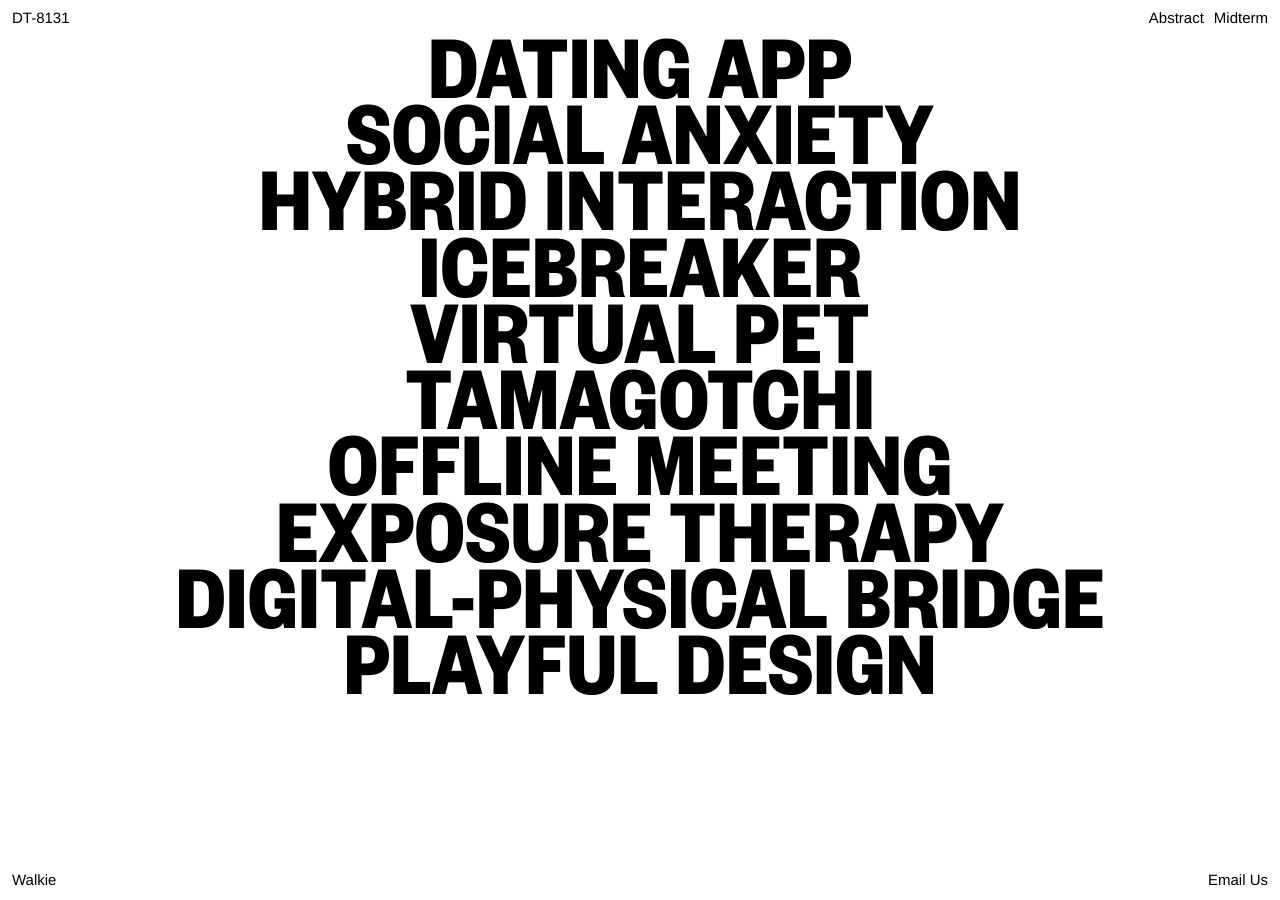
==== commit d21de690: "update midterm" ====
--- a/index.html
+++ b/index.html
@@ -27,7 +27,7 @@
 	<meta property="og:image:type" content="image/png">
 	<meta name="twitter:card" content="summary_large_image">
 	<script type="application/ld+json" class="yoast-schema-graph">
-		{"@context":"https://schema.org","@graph":[{"@type":"WebPage","@id":"https://emelecollab.com/","url":"https://emelecollab.com/","name":"Home &#8212; Emele Collab","isPartOf":{"@id":"https://emelecollab.com/#website"},"about":{"@id":"https://emelecollab.com/#organization"},"datePublished":"2024-08-06T13:23:20+00:00","dateModified":"2024-08-15T11:57:33+00:00","description":"We’re Lidia and Matt, the creative minds behind Emele Collab. We specialize in Creative Direction, Branding, Visual Design, Web Design, and Web Development.","breadcrumb":{"@id":"https://emelecollab.com/#breadcrumb"},"inLanguage":"en-US","potentialAction":[{"@type":"ReadAction","target":["https://emelecollab.com/"]}]},{"@type":"BreadcrumbList","@id":"https://emelecollab.com/#breadcrumb","itemListElement":[{"@type":"ListItem","position":1,"name":"Home"}]},{"@type":"WebSite","@id":"https://emelecollab.com/#website","url":"https://emelecollab.com/","name":"Emele Collab","description":"Creative Studio","publisher":{"@id":"https://emelecollab.com/#organization"},"alternateName":"Emele Collab","potentialAction":[{"@type":"SearchAction","target":{"@type":"EntryPoint","urlTemplate":"https://emelecollab.com/?s={search_term_string}"},"query-input":{"@type":"PropertyValueSpecification","valueRequired":true,"valueName":"search_term_string"}}],"inLanguage":"en-US"},{"@type":"Organization","@id":"https://emelecollab.com/#organization","name":"Emele Collab","url":"https://emelecollab.com/","logo":{"@type":"ImageObject","inLanguage":"en-US","@id":"https://emelecollab.com/#/schema/logo/image/","url":"https://emelecollab.b-cdn.net/wp-content/uploads/2024/08/screenshot.png","contentUrl":"https://emelecollab.b-cdn.net/wp-content/uploads/2024/08/screenshot.png","width":1200,"height":900,"caption":"Emele Collab"},"image":{"@id":"https://emelecollab.com/#/schema/logo/image/"},"sameAs":["https://www.behance.net/emelecollab","https://www.instagram.com/emele.collab"]}]}
+		{"@context":"https://schema.org","@graph":[{"@type":"WebPage","@id":"https://emelecollab.com/","url":"https://emelecollab.com/","name":"Walkie","isPartOf":{"@id":"https://emelecollab.com/#website"},"about":{"@id":"https://emelecollab.com/#organization"},"datePublished":"2024-08-06T13:23:20+00:00","dateModified":"2024-08-15T11:57:33+00:00","description":"We’re Lidia and Matt, the creative minds behind Emele Collab. We specialize in Creative Direction, Branding, Visual Design, Web Design, and Web Development.","breadcrumb":{"@id":"https://emelecollab.com/#breadcrumb"},"inLanguage":"en-US","potentialAction":[{"@type":"ReadAction","target":["https://emelecollab.com/"]}]},{"@type":"BreadcrumbList","@id":"https://emelecollab.com/#breadcrumb","itemListElement":[{"@type":"ListItem","position":1,"name":"Home"}]},{"@type":"WebSite","@id":"https://emelecollab.com/#website","url":"https://emelecollab.com/","name":"Emele Collab","description":"Creative Studio","publisher":{"@id":"https://emelecollab.com/#organization"},"alternateName":"Emele Collab","potentialAction":[{"@type":"SearchAction","target":{"@type":"EntryPoint","urlTemplate":"https://emelecollab.com/?s={search_term_string}"},"query-input":{"@type":"PropertyValueSpecification","valueRequired":true,"valueName":"search_term_string"}}],"inLanguage":"en-US"},{"@type":"Organization","@id":"https://emelecollab.com/#organization","name":"Emele Collab","url":"https://emelecollab.com/","logo":{"@type":"ImageObject","inLanguage":"en-US","@id":"https://emelecollab.com/#/schema/logo/image/","url":"https://emelecollab.b-cdn.net/wp-content/uploads/2024/08/screenshot.png","contentUrl":"https://emelecollab.b-cdn.net/wp-content/uploads/2024/08/screenshot.png","width":1200,"height":900,"caption":"Emele Collab"},"image":{"@id":"https://emelecollab.com/#/schema/logo/image/"},"sameAs":["https://www.behance.net/emelecollab","https://www.instagram.com/emele.collab"]}]}
 	</script>
 	<link rel="preconnect" href="https://emelecollab.b-cdn.net">
 	<link rel="shortlink" href="https://emelecollab.com/">
@@ -399,6 +399,7 @@
 			</div>
 			<div class="flex gap-x-[10px] fixed top-2 right-3 z-10">
 				<a href="info.html" class="_mnu-lnk lnk-blr-hvr [&amp;.is-active]:blur-[2px]" target="">Abstract</a>
+				<a href="midterm.html" class="_mnu-lnk lnk-blr-hvr [&amp;.is-active]:blur-[2px]" target="">Midterm</a>
 				<!-- <a href="https://emelecollab.com/lab/" class="_mnu-lnk lnk-blr-hvr [&amp;.is-active]:blur-[2px]" target="">About Us</a> -->
 			</div>
 			<div class="cnt-wrp relative">
@@ -485,358 +486,7 @@
 	<script type="speculationrules">{"prefetch":[{"source":"document","where":{"and":[{"href_matches":"\/*"},{"not":{"href_matches":["\/live\/wp-*.php","\/live\/wp-admin\/*","\/live\/wp-content\/uploads\/*","\/live\/wp-content\/*","\/live\/wp-content\/plugins\/*","\/live\/wp-content\/themes\/emelecollab\/*","\/*\\?(.+)"]}},{"not":{"selector_matches":"a[rel~=\"nofollow\"]"}},{"not":{"selector_matches":".no-prefetch, .no-prefetch a"}}]},"eagerness":"conservative"}]}</script>
 	<script defer="" src="https://emelecollab.com/live/wp-content/cache/autoptimize/js/autoptimize_6f2c6f6e3d82f78a954594a528147515.js"></script>
 
-	<!-- <div class="fixed -top-[9999px] -left-[9999px] -z-[9999px] bg-[red] text-colorWhite p-1 flex flex-col gap-1">
-		<img width="1600" height="1001" src="https://emelecollab.b-cdn.net/wp-content/uploads/2025/09/JF-17.jpg" class="w-[30px]" alt="" loading="lazy" style="" decoding="async" srcset="https://emelecollab.b-cdn.net/wp-content/uploads/2025/09/JF-17.jpg 1600w, https://emelecollab.b-cdn.net/wp-content/uploads/2025/09/JF-17-300x188.jpg 300w, https://emelecollab.b-cdn.net/wp-content/uploads/2025/09/JF-17-1024x641.jpg 1024w, https://emelecollab.b-cdn.net/wp-content/uploads/2025/09/JF-17-768x480.jpg 768w, https://emelecollab.b-cdn.net/wp-content/uploads/2025/09/JF-17-1536x961.jpg 1536w" sizes="auto, (max-width: 1600px) 100vw, 1600px">
-		<img width="1600" height="2001" src="https://emelecollab.b-cdn.net/wp-content/uploads/2025/09/JF-16.jpg" class="w-[30px]" alt="" loading="lazy" style="" decoding="async" srcset="https://emelecollab.b-cdn.net/wp-content/uploads/2025/09/JF-16.jpg 1600w, https://emelecollab.b-cdn.net/wp-content/uploads/2025/09/JF-16-240x300.jpg 240w, https://emelecollab.b-cdn.net/wp-content/uploads/2025/09/JF-16-819x1024.jpg 819w, https://emelecollab.b-cdn.net/wp-content/uploads/2025/09/JF-16-768x960.jpg 768w, https://emelecollab.b-cdn.net/wp-content/uploads/2025/09/JF-16-1228x1536.jpg 1228w" sizes="auto, (max-width: 1600px) 100vw, 1600px">
-		<img width="1600" height="2001" src="https://emelecollab.b-cdn.net/wp-content/uploads/2025/09/JF-15.jpg" class="w-[30px]" alt="" loading="lazy" style="" decoding="async" srcset="https://emelecollab.b-cdn.net/wp-content/uploads/2025/09/JF-15.jpg 1600w, https://emelecollab.b-cdn.net/wp-content/uploads/2025/09/JF-15-240x300.jpg 240w, https://emelecollab.b-cdn.net/wp-content/uploads/2025/09/JF-15-819x1024.jpg 819w, https://emelecollab.b-cdn.net/wp-content/uploads/2025/09/JF-15-768x960.jpg 768w, https://emelecollab.b-cdn.net/wp-content/uploads/2025/09/JF-15-1228x1536.jpg 1228w" sizes="auto, (max-width: 1600px) 100vw, 1600px">
-		<img width="1600" height="1001" src="https://emelecollab.b-cdn.net/wp-content/uploads/2025/09/JF-14.jpg" class="w-[30px]" alt="" loading="lazy" style="" decoding="async" srcset="https://emelecollab.b-cdn.net/wp-content/uploads/2025/09/JF-14.jpg 1600w, https://emelecollab.b-cdn.net/wp-content/uploads/2025/09/JF-14-300x188.jpg 300w, https://emelecollab.b-cdn.net/wp-content/uploads/2025/09/JF-14-1024x641.jpg 1024w, https://emelecollab.b-cdn.net/wp-content/uploads/2025/09/JF-14-768x480.jpg 768w, https://emelecollab.b-cdn.net/wp-content/uploads/2025/09/JF-14-1536x961.jpg 1536w" sizes="auto, (max-width: 1600px) 100vw, 1600px">
-		<img width="1600" height="1691" src="https://emelecollab.b-cdn.net/wp-content/uploads/2025/09/JF-13.jpg" class="w-[30px]" alt="" loading="lazy" style="" decoding="async" srcset="https://emelecollab.b-cdn.net/wp-content/uploads/2025/09/JF-13.jpg 1600w, https://emelecollab.b-cdn.net/wp-content/uploads/2025/09/JF-13-284x300.jpg 284w, https://emelecollab.b-cdn.net/wp-content/uploads/2025/09/JF-13-969x1024.jpg 969w, https://emelecollab.b-cdn.net/wp-content/uploads/2025/09/JF-13-768x812.jpg 768w, https://emelecollab.b-cdn.net/wp-content/uploads/2025/09/JF-13-1453x1536.jpg 1453w" sizes="auto, (max-width: 1600px) 100vw, 1600px">
-		<img width="1600" height="1056" src="https://emelecollab.b-cdn.net/wp-content/uploads/2025/09/JF-12.jpg" class="w-[30px]" alt="" loading="lazy" style="" decoding="async" srcset="https://emelecollab.b-cdn.net/wp-content/uploads/2025/09/JF-12.jpg 1600w, https://emelecollab.b-cdn.net/wp-content/uploads/2025/09/JF-12-300x198.jpg 300w, https://emelecollab.b-cdn.net/wp-content/uploads/2025/09/JF-12-1024x676.jpg 1024w, https://emelecollab.b-cdn.net/wp-content/uploads/2025/09/JF-12-768x507.jpg 768w, https://emelecollab.b-cdn.net/wp-content/uploads/2025/09/JF-12-1536x1014.jpg 1536w" sizes="auto, (max-width: 1600px) 100vw, 1600px">
-		<img width="1600" height="2001" src="https://emelecollab.b-cdn.net/wp-content/uploads/2025/09/JF-11.jpg" class="w-[30px]" alt="" loading="lazy" style="" decoding="async" srcset="https://emelecollab.b-cdn.net/wp-content/uploads/2025/09/JF-11.jpg 1600w, https://emelecollab.b-cdn.net/wp-content/uploads/2025/09/JF-11-240x300.jpg 240w, https://emelecollab.b-cdn.net/wp-content/uploads/2025/09/JF-11-819x1024.jpg 819w, https://emelecollab.b-cdn.net/wp-content/uploads/2025/09/JF-11-768x960.jpg 768w, https://emelecollab.b-cdn.net/wp-content/uploads/2025/09/JF-11-1228x1536.jpg 1228w" sizes="auto, (max-width: 1600px) 100vw, 1600px">
-		<img width="1600" height="1087" src="https://emelecollab.b-cdn.net/wp-content/uploads/2025/09/JF-10.jpg" class="w-[30px]" alt="" loading="lazy" style="" decoding="async" srcset="https://emelecollab.b-cdn.net/wp-content/uploads/2025/09/JF-10.jpg 1600w, https://emelecollab.b-cdn.net/wp-content/uploads/2025/09/JF-10-300x204.jpg 300w, https://emelecollab.b-cdn.net/wp-content/uploads/2025/09/JF-10-1024x696.jpg 1024w, https://emelecollab.b-cdn.net/wp-content/uploads/2025/09/JF-10-768x522.jpg 768w, https://emelecollab.b-cdn.net/wp-content/uploads/2025/09/JF-10-1536x1044.jpg 1536w" sizes="auto, (max-width: 1600px) 100vw, 1600px">
-		<img width="1600" height="1778" src="https://emelecollab.b-cdn.net/wp-content/uploads/2025/09/JF-09.jpg" class="w-[30px]" alt="" loading="lazy" style="" decoding="async" srcset="https://emelecollab.b-cdn.net/wp-content/uploads/2025/09/JF-09.jpg 1600w, https://emelecollab.b-cdn.net/wp-content/uploads/2025/09/JF-09-270x300.jpg 270w, https://emelecollab.b-cdn.net/wp-content/uploads/2025/09/JF-09-921x1024.jpg 921w, https://emelecollab.b-cdn.net/wp-content/uploads/2025/09/JF-09-768x853.jpg 768w, https://emelecollab.b-cdn.net/wp-content/uploads/2025/09/JF-09-1382x1536.jpg 1382w" sizes="auto, (max-width: 1600px) 100vw, 1600px">
-		<img width="1600" height="1001" src="https://emelecollab.b-cdn.net/wp-content/uploads/2025/09/JF-08.jpg" class="w-[30px]" alt="" loading="lazy" style="" decoding="async" srcset="https://emelecollab.b-cdn.net/wp-content/uploads/2025/09/JF-08.jpg 1600w, https://emelecollab.b-cdn.net/wp-content/uploads/2025/09/JF-08-300x188.jpg 300w, https://emelecollab.b-cdn.net/wp-content/uploads/2025/09/JF-08-1024x641.jpg 1024w, https://emelecollab.b-cdn.net/wp-content/uploads/2025/09/JF-08-768x480.jpg 768w, https://emelecollab.b-cdn.net/wp-content/uploads/2025/09/JF-08-1536x961.jpg 1536w" sizes="auto, (max-width: 1600px) 100vw, 1600px">
-		<img width="1600" height="2001" src="https://emelecollab.b-cdn.net/wp-content/uploads/2025/09/JF-07.jpg" class="w-[30px]" alt="" loading="lazy" style="" decoding="async" srcset="https://emelecollab.b-cdn.net/wp-content/uploads/2025/09/JF-07.jpg 1600w, https://emelecollab.b-cdn.net/wp-content/uploads/2025/09/JF-07-240x300.jpg 240w, https://emelecollab.b-cdn.net/wp-content/uploads/2025/09/JF-07-819x1024.jpg 819w, https://emelecollab.b-cdn.net/wp-content/uploads/2025/09/JF-07-768x960.jpg 768w, https://emelecollab.b-cdn.net/wp-content/uploads/2025/09/JF-07-1228x1536.jpg 1228w" sizes="auto, (max-width: 1600px) 100vw, 1600px">
-		<img width="1600" height="2316" src="https://emelecollab.b-cdn.net/wp-content/uploads/2025/09/JF-06.jpg" class="w-[30px]" alt="" loading="lazy" style="" decoding="async" srcset="https://emelecollab.b-cdn.net/wp-content/uploads/2025/09/JF-06.jpg 1600w, https://emelecollab.b-cdn.net/wp-content/uploads/2025/09/JF-06-207x300.jpg 207w, https://emelecollab.b-cdn.net/wp-content/uploads/2025/09/JF-06-707x1024.jpg 707w, https://emelecollab.b-cdn.net/wp-content/uploads/2025/09/JF-06-768x1112.jpg 768w, https://emelecollab.b-cdn.net/wp-content/uploads/2025/09/JF-06-1061x1536.jpg 1061w, https://emelecollab.b-cdn.net/wp-content/uploads/2025/09/JF-06-1415x2048.jpg 1415w" sizes="auto, (max-width: 1600px) 100vw, 1600px">
-		<img width="1600" height="2000" src="https://emelecollab.b-cdn.net/wp-content/uploads/2025/09/JF-05.jpg" class="w-[30px]" alt="" loading="lazy" style="" decoding="async" srcset="https://emelecollab.b-cdn.net/wp-content/uploads/2025/09/JF-05.jpg 1600w, https://emelecollab.b-cdn.net/wp-content/uploads/2025/09/JF-05-240x300.jpg 240w, https://emelecollab.b-cdn.net/wp-content/uploads/2025/09/JF-05-819x1024.jpg 819w, https://emelecollab.b-cdn.net/wp-content/uploads/2025/09/JF-05-768x960.jpg 768w, https://emelecollab.b-cdn.net/wp-content/uploads/2025/09/JF-05-1229x1536.jpg 1229w" sizes="auto, (max-width: 1600px) 100vw, 1600px">
-		<img width="1600" height="2000" src="https://emelecollab.b-cdn.net/wp-content/uploads/2025/09/JF-03.jpg" class="w-[30px]" alt="" loading="lazy" style="" decoding="async" srcset="https://emelecollab.b-cdn.net/wp-content/uploads/2025/09/JF-03.jpg 1600w, https://emelecollab.b-cdn.net/wp-content/uploads/2025/09/JF-03-240x300.jpg 240w, https://emelecollab.b-cdn.net/wp-content/uploads/2025/09/JF-03-819x1024.jpg 819w, https://emelecollab.b-cdn.net/wp-content/uploads/2025/09/JF-03-768x960.jpg 768w, https://emelecollab.b-cdn.net/wp-content/uploads/2025/09/JF-03-1229x1536.jpg 1229w" sizes="auto, (max-width: 1600px) 100vw, 1600px">
-		<img width="1600" height="1000" src="https://emelecollab.b-cdn.net/wp-content/uploads/2025/09/JF-02.jpg" class="w-[30px]" alt="" loading="lazy" style="" decoding="async" srcset="https://emelecollab.b-cdn.net/wp-content/uploads/2025/09/JF-02.jpg 1600w, https://emelecollab.b-cdn.net/wp-content/uploads/2025/09/JF-02-300x188.jpg 300w, https://emelecollab.b-cdn.net/wp-content/uploads/2025/09/JF-02-1024x640.jpg 1024w, https://emelecollab.b-cdn.net/wp-content/uploads/2025/09/JF-02-768x480.jpg 768w, https://emelecollab.b-cdn.net/wp-content/uploads/2025/09/JF-02-1536x960.jpg 1536w" sizes="auto, (max-width: 1600px) 100vw, 1600px">
-		<img width="1600" height="1081" src="https://emelecollab.b-cdn.net/wp-content/uploads/2025/09/JF-01.jpg" class="w-[30px]" alt="" loading="lazy" style="" decoding="async" srcset="https://emelecollab.b-cdn.net/wp-content/uploads/2025/09/JF-01.jpg 1600w, https://emelecollab.b-cdn.net/wp-content/uploads/2025/09/JF-01-300x203.jpg 300w, https://emelecollab.b-cdn.net/wp-content/uploads/2025/09/JF-01-1024x692.jpg 1024w, https://emelecollab.b-cdn.net/wp-content/uploads/2025/09/JF-01-768x519.jpg 768w, https://emelecollab.b-cdn.net/wp-content/uploads/2025/09/JF-01-1536x1038.jpg 1536w" sizes="auto, (max-width: 1600px) 100vw, 1600px">
-		<img width="1600" height="1253" src="https://emelecollab.b-cdn.net/wp-content/uploads/2025/08/ADCKR-16.jpg" class="w-[30px]" alt="" loading="lazy" style="" decoding="async" srcset="https://emelecollab.b-cdn.net/wp-content/uploads/2025/08/ADCKR-16.jpg 1600w, https://emelecollab.b-cdn.net/wp-content/uploads/2025/08/ADCKR-16-300x235.jpg 300w, https://emelecollab.b-cdn.net/wp-content/uploads/2025/08/ADCKR-16-1024x802.jpg 1024w, https://emelecollab.b-cdn.net/wp-content/uploads/2025/08/ADCKR-16-768x601.jpg 768w, https://emelecollab.b-cdn.net/wp-content/uploads/2025/08/ADCKR-16-1536x1203.jpg 1536w" sizes="auto, (max-width: 1600px) 100vw, 1600px">
-		<img width="1600" height="1092" src="https://emelecollab.b-cdn.net/wp-content/uploads/2025/08/ADCKR-15.jpg" class="w-[30px]" alt="" loading="lazy" style="" decoding="async" srcset="https://emelecollab.b-cdn.net/wp-content/uploads/2025/08/ADCKR-15.jpg 1600w, https://emelecollab.b-cdn.net/wp-content/uploads/2025/08/ADCKR-15-300x205.jpg 300w, https://emelecollab.b-cdn.net/wp-content/uploads/2025/08/ADCKR-15-1024x699.jpg 1024w, https://emelecollab.b-cdn.net/wp-content/uploads/2025/08/ADCKR-15-768x524.jpg 768w, https://emelecollab.b-cdn.net/wp-content/uploads/2025/08/ADCKR-15-1536x1048.jpg 1536w" sizes="auto, (max-width: 1600px) 100vw, 1600px">
-		<img width="1600" height="1603" src="https://emelecollab.b-cdn.net/wp-content/uploads/2025/08/ADCKR-14.jpg" class="w-[30px]" alt="" loading="lazy" style="" decoding="async" srcset="https://emelecollab.b-cdn.net/wp-content/uploads/2025/08/ADCKR-14.jpg 1600w, https://emelecollab.b-cdn.net/wp-content/uploads/2025/08/ADCKR-14-300x300.jpg 300w, https://emelecollab.b-cdn.net/wp-content/uploads/2025/08/ADCKR-14-1022x1024.jpg 1022w, https://emelecollab.b-cdn.net/wp-content/uploads/2025/08/ADCKR-14-150x150.jpg 150w, https://emelecollab.b-cdn.net/wp-content/uploads/2025/08/ADCKR-14-768x769.jpg 768w, https://emelecollab.b-cdn.net/wp-content/uploads/2025/08/ADCKR-14-1533x1536.jpg 1533w" sizes="auto, (max-width: 1600px) 100vw, 1600px">
-		<img width="1600" height="2313" src="https://emelecollab.b-cdn.net/wp-content/uploads/2025/08/ADCKR-13.jpg" class="w-[30px]" alt="" loading="lazy" style="" decoding="async" srcset="https://emelecollab.b-cdn.net/wp-content/uploads/2025/08/ADCKR-13.jpg 1600w, https://emelecollab.b-cdn.net/wp-content/uploads/2025/08/ADCKR-13-208x300.jpg 208w, https://emelecollab.b-cdn.net/wp-content/uploads/2025/08/ADCKR-13-708x1024.jpg 708w, https://emelecollab.b-cdn.net/wp-content/uploads/2025/08/ADCKR-13-768x1110.jpg 768w, https://emelecollab.b-cdn.net/wp-content/uploads/2025/08/ADCKR-13-1063x1536.jpg 1063w, https://emelecollab.b-cdn.net/wp-content/uploads/2025/08/ADCKR-13-1417x2048.jpg 1417w" sizes="auto, (max-width: 1600px) 100vw, 1600px">
-		<img width="1600" height="1146" src="https://emelecollab.b-cdn.net/wp-content/uploads/2025/08/ADCKR-11.jpg" class="w-[30px]" alt="" loading="lazy" style="" decoding="async" srcset="https://emelecollab.b-cdn.net/wp-content/uploads/2025/08/ADCKR-11.jpg 1600w, https://emelecollab.b-cdn.net/wp-content/uploads/2025/08/ADCKR-11-300x215.jpg 300w, https://emelecollab.b-cdn.net/wp-content/uploads/2025/08/ADCKR-11-1024x733.jpg 1024w, https://emelecollab.b-cdn.net/wp-content/uploads/2025/08/ADCKR-11-768x550.jpg 768w, https://emelecollab.b-cdn.net/wp-content/uploads/2025/08/ADCKR-11-1536x1100.jpg 1536w" sizes="auto, (max-width: 1600px) 100vw, 1600px">
-		<img width="1600" height="1812" src="https://emelecollab.b-cdn.net/wp-content/uploads/2025/08/ADCKR-10.jpg" class="w-[30px]" alt="" loading="lazy" style="" decoding="async" srcset="https://emelecollab.b-cdn.net/wp-content/uploads/2025/08/ADCKR-10.jpg 1600w, https://emelecollab.b-cdn.net/wp-content/uploads/2025/08/ADCKR-10-265x300.jpg 265w, https://emelecollab.b-cdn.net/wp-content/uploads/2025/08/ADCKR-10-904x1024.jpg 904w, https://emelecollab.b-cdn.net/wp-content/uploads/2025/08/ADCKR-10-768x870.jpg 768w, https://emelecollab.b-cdn.net/wp-content/uploads/2025/08/ADCKR-10-1356x1536.jpg 1356w" sizes="auto, (max-width: 1600px) 100vw, 1600px">
-		<img width="1600" height="1688" src="https://emelecollab.b-cdn.net/wp-content/uploads/2025/08/ADCKR-09.jpg" class="w-[30px]" alt="" loading="lazy" style="" decoding="async" srcset="https://emelecollab.b-cdn.net/wp-content/uploads/2025/08/ADCKR-09.jpg 1600w, https://emelecollab.b-cdn.net/wp-content/uploads/2025/08/ADCKR-09-284x300.jpg 284w, https://emelecollab.b-cdn.net/wp-content/uploads/2025/08/ADCKR-09-971x1024.jpg 971w, https://emelecollab.b-cdn.net/wp-content/uploads/2025/08/ADCKR-09-768x810.jpg 768w, https://emelecollab.b-cdn.net/wp-content/uploads/2025/08/ADCKR-09-1456x1536.jpg 1456w" sizes="auto, (max-width: 1600px) 100vw, 1600px">
-		<img width="1600" height="1802" src="https://emelecollab.b-cdn.net/wp-content/uploads/2025/08/ADCKR-08.jpg" class="w-[30px]" alt="" loading="lazy" style="" decoding="async" srcset="https://emelecollab.b-cdn.net/wp-content/uploads/2025/08/ADCKR-08.jpg 1600w, https://emelecollab.b-cdn.net/wp-content/uploads/2025/08/ADCKR-08-266x300.jpg 266w, https://emelecollab.b-cdn.net/wp-content/uploads/2025/08/ADCKR-08-909x1024.jpg 909w, https://emelecollab.b-cdn.net/wp-content/uploads/2025/08/ADCKR-08-768x865.jpg 768w, https://emelecollab.b-cdn.net/wp-content/uploads/2025/08/ADCKR-08-1364x1536.jpg 1364w" sizes="auto, (max-width: 1600px) 100vw, 1600px">
-		<img width="1600" height="1998" src="https://emelecollab.b-cdn.net/wp-content/uploads/2025/08/ADCKR-07.jpg" class="w-[30px]" alt="" loading="lazy" style="" decoding="async" srcset="https://emelecollab.b-cdn.net/wp-content/uploads/2025/08/ADCKR-07.jpg 1600w, https://emelecollab.b-cdn.net/wp-content/uploads/2025/08/ADCKR-07-240x300.jpg 240w, https://emelecollab.b-cdn.net/wp-content/uploads/2025/08/ADCKR-07-820x1024.jpg 820w, https://emelecollab.b-cdn.net/wp-content/uploads/2025/08/ADCKR-07-768x959.jpg 768w, https://emelecollab.b-cdn.net/wp-content/uploads/2025/08/ADCKR-07-1230x1536.jpg 1230w" sizes="auto, (max-width: 1600px) 100vw, 1600px">
-		<img width="1600" height="1998" src="https://emelecollab.b-cdn.net/wp-content/uploads/2025/08/ADCKR-06.jpg" class="w-[30px]" alt="" loading="lazy" style="" decoding="async" srcset="https://emelecollab.b-cdn.net/wp-content/uploads/2025/08/ADCKR-06.jpg 1600w, https://emelecollab.b-cdn.net/wp-content/uploads/2025/08/ADCKR-06-240x300.jpg 240w, https://emelecollab.b-cdn.net/wp-content/uploads/2025/08/ADCKR-06-820x1024.jpg 820w, https://emelecollab.b-cdn.net/wp-content/uploads/2025/08/ADCKR-06-768x959.jpg 768w, https://emelecollab.b-cdn.net/wp-content/uploads/2025/08/ADCKR-06-1230x1536.jpg 1230w" sizes="auto, (max-width: 1600px) 100vw, 1600px">
-		<img width="1600" height="1225" src="https://emelecollab.b-cdn.net/wp-content/uploads/2025/08/ADCKR-05.jpg" class="w-[30px]" alt="" loading="lazy" style="" decoding="async" srcset="https://emelecollab.b-cdn.net/wp-content/uploads/2025/08/ADCKR-05.jpg 1600w, https://emelecollab.b-cdn.net/wp-content/uploads/2025/08/ADCKR-05-300x230.jpg 300w, https://emelecollab.b-cdn.net/wp-content/uploads/2025/08/ADCKR-05-1024x784.jpg 1024w, https://emelecollab.b-cdn.net/wp-content/uploads/2025/08/ADCKR-05-768x588.jpg 768w, https://emelecollab.b-cdn.net/wp-content/uploads/2025/08/ADCKR-05-1536x1176.jpg 1536w" sizes="auto, (max-width: 1600px) 100vw, 1600px">
-		<img width="1600" height="1584" src="https://emelecollab.b-cdn.net/wp-content/uploads/2025/08/ADCKR-04.jpg" class="w-[30px]" alt="" loading="lazy" style="" decoding="async" srcset="https://emelecollab.b-cdn.net/wp-content/uploads/2025/08/ADCKR-04.jpg 1600w, https://emelecollab.b-cdn.net/wp-content/uploads/2025/08/ADCKR-04-300x297.jpg 300w, https://emelecollab.b-cdn.net/wp-content/uploads/2025/08/ADCKR-04-1024x1014.jpg 1024w, https://emelecollab.b-cdn.net/wp-content/uploads/2025/08/ADCKR-04-150x150.jpg 150w, https://emelecollab.b-cdn.net/wp-content/uploads/2025/08/ADCKR-04-768x760.jpg 768w, https://emelecollab.b-cdn.net/wp-content/uploads/2025/08/ADCKR-04-1536x1521.jpg 1536w" sizes="auto, (max-width: 1600px) 100vw, 1600px">
-		<img width="1600" height="2497" src="https://emelecollab.b-cdn.net/wp-content/uploads/2025/08/ADCKR-03.jpg" class="w-[30px]" alt="" loading="lazy" style="" decoding="async" srcset="https://emelecollab.b-cdn.net/wp-content/uploads/2025/08/ADCKR-03.jpg 1600w, https://emelecollab.b-cdn.net/wp-content/uploads/2025/08/ADCKR-03-192x300.jpg 192w, https://emelecollab.b-cdn.net/wp-content/uploads/2025/08/ADCKR-03-656x1024.jpg 656w, https://emelecollab.b-cdn.net/wp-content/uploads/2025/08/ADCKR-03-768x1199.jpg 768w, https://emelecollab.b-cdn.net/wp-content/uploads/2025/08/ADCKR-03-984x1536.jpg 984w, https://emelecollab.b-cdn.net/wp-content/uploads/2025/08/ADCKR-03-1312x2048.jpg 1312w" sizes="auto, (max-width: 1600px) 100vw, 1600px">
-		<img width="1600" height="1407" src="https://emelecollab.b-cdn.net/wp-content/uploads/2025/08/ADCKR-02.jpg" class="w-[30px]" alt="" loading="lazy" style="" decoding="async" srcset="https://emelecollab.b-cdn.net/wp-content/uploads/2025/08/ADCKR-02.jpg 1600w, https://emelecollab.b-cdn.net/wp-content/uploads/2025/08/ADCKR-02-300x264.jpg 300w, https://emelecollab.b-cdn.net/wp-content/uploads/2025/08/ADCKR-02-1024x900.jpg 1024w, https://emelecollab.b-cdn.net/wp-content/uploads/2025/08/ADCKR-02-768x675.jpg 768w, https://emelecollab.b-cdn.net/wp-content/uploads/2025/08/ADCKR-02-1536x1351.jpg 1536w" sizes="auto, (max-width: 1600px) 100vw, 1600px">
-		<img width="1600" height="1407" src="https://emelecollab.b-cdn.net/wp-content/uploads/2025/08/ADCKR-01.jpg" class="w-[30px]" alt="" loading="lazy" style="" decoding="async" srcset="https://emelecollab.b-cdn.net/wp-content/uploads/2025/08/ADCKR-01.jpg 1600w, https://emelecollab.b-cdn.net/wp-content/uploads/2025/08/ADCKR-01-300x264.jpg 300w, https://emelecollab.b-cdn.net/wp-content/uploads/2025/08/ADCKR-01-1024x900.jpg 1024w, https://emelecollab.b-cdn.net/wp-content/uploads/2025/08/ADCKR-01-768x675.jpg 768w, https://emelecollab.b-cdn.net/wp-content/uploads/2025/08/ADCKR-01-1536x1351.jpg 1536w" sizes="auto, (max-width: 1600px) 100vw, 1600px">
-		<img width="1600" height="1759" src="https://emelecollab.b-cdn.net/wp-content/uploads/2025/08/SNDR-12.jpg" class="w-[30px]" alt="" loading="lazy" style="" decoding="async" srcset="https://emelecollab.b-cdn.net/wp-content/uploads/2025/08/SNDR-12.jpg 1600w, https://emelecollab.b-cdn.net/wp-content/uploads/2025/08/SNDR-12-273x300.jpg 273w, https://emelecollab.b-cdn.net/wp-content/uploads/2025/08/SNDR-12-931x1024.jpg 931w, https://emelecollab.b-cdn.net/wp-content/uploads/2025/08/SNDR-12-768x844.jpg 768w, https://emelecollab.b-cdn.net/wp-content/uploads/2025/08/SNDR-12-1397x1536.jpg 1397w" sizes="auto, (max-width: 1600px) 100vw, 1600px">
-		<img width="1600" height="1000" src="https://emelecollab.b-cdn.net/wp-content/uploads/2025/08/JL-19.jpg" class="w-[30px]" alt="" loading="lazy" style="" decoding="async" srcset="https://emelecollab.b-cdn.net/wp-content/uploads/2025/08/JL-19.jpg 1600w, https://emelecollab.b-cdn.net/wp-content/uploads/2025/08/JL-19-300x188.jpg 300w, https://emelecollab.b-cdn.net/wp-content/uploads/2025/08/JL-19-1024x640.jpg 1024w, https://emelecollab.b-cdn.net/wp-content/uploads/2025/08/JL-19-768x480.jpg 768w, https://emelecollab.b-cdn.net/wp-content/uploads/2025/08/JL-19-1536x960.jpg 1536w" sizes="auto, (max-width: 1600px) 100vw, 1600px">
-		<img width="1600" height="1048" src="https://emelecollab.b-cdn.net/wp-content/uploads/2025/08/JL-18.jpg" class="w-[30px]" alt="" loading="lazy" style="" decoding="async" srcset="https://emelecollab.b-cdn.net/wp-content/uploads/2025/08/JL-18.jpg 1600w, https://emelecollab.b-cdn.net/wp-content/uploads/2025/08/JL-18-300x197.jpg 300w, https://emelecollab.b-cdn.net/wp-content/uploads/2025/08/JL-18-1024x671.jpg 1024w, https://emelecollab.b-cdn.net/wp-content/uploads/2025/08/JL-18-768x503.jpg 768w, https://emelecollab.b-cdn.net/wp-content/uploads/2025/08/JL-18-1536x1006.jpg 1536w" sizes="auto, (max-width: 1600px) 100vw, 1600px">
-		<img width="1600" height="2000" src="https://emelecollab.b-cdn.net/wp-content/uploads/2025/08/JL-17.jpg" class="w-[30px]" alt="" loading="lazy" style="" decoding="async" srcset="https://emelecollab.b-cdn.net/wp-content/uploads/2025/08/JL-17.jpg 1600w, https://emelecollab.b-cdn.net/wp-content/uploads/2025/08/JL-17-240x300.jpg 240w, https://emelecollab.b-cdn.net/wp-content/uploads/2025/08/JL-17-819x1024.jpg 819w, https://emelecollab.b-cdn.net/wp-content/uploads/2025/08/JL-17-768x960.jpg 768w, https://emelecollab.b-cdn.net/wp-content/uploads/2025/08/JL-17-1229x1536.jpg 1229w" sizes="auto, (max-width: 1600px) 100vw, 1600px">
-		<img width="1600" height="1000" src="https://emelecollab.b-cdn.net/wp-content/uploads/2025/08/JL-16.jpg" class="w-[30px]" alt="" loading="lazy" style="" decoding="async" srcset="https://emelecollab.b-cdn.net/wp-content/uploads/2025/08/JL-16.jpg 1600w, https://emelecollab.b-cdn.net/wp-content/uploads/2025/08/JL-16-300x188.jpg 300w, https://emelecollab.b-cdn.net/wp-content/uploads/2025/08/JL-16-1024x640.jpg 1024w, https://emelecollab.b-cdn.net/wp-content/uploads/2025/08/JL-16-768x480.jpg 768w, https://emelecollab.b-cdn.net/wp-content/uploads/2025/08/JL-16-1536x960.jpg 1536w" sizes="auto, (max-width: 1600px) 100vw, 1600px">
-		<img width="1600" height="2000" src="https://emelecollab.b-cdn.net/wp-content/uploads/2025/08/JL-14.jpg" class="w-[30px]" alt="" loading="lazy" style="" decoding="async" srcset="https://emelecollab.b-cdn.net/wp-content/uploads/2025/08/JL-14.jpg 1600w, https://emelecollab.b-cdn.net/wp-content/uploads/2025/08/JL-14-240x300.jpg 240w, https://emelecollab.b-cdn.net/wp-content/uploads/2025/08/JL-14-819x1024.jpg 819w, https://emelecollab.b-cdn.net/wp-content/uploads/2025/08/JL-14-768x960.jpg 768w, https://emelecollab.b-cdn.net/wp-content/uploads/2025/08/JL-14-1229x1536.jpg 1229w" sizes="auto, (max-width: 1600px) 100vw, 1600px">
-		<img width="1600" height="1080" src="https://emelecollab.b-cdn.net/wp-content/uploads/2025/08/JL-12.jpg" class="w-[30px]" alt="" loading="lazy" style="" decoding="async" srcset="https://emelecollab.b-cdn.net/wp-content/uploads/2025/08/JL-12.jpg 1600w, https://emelecollab.b-cdn.net/wp-content/uploads/2025/08/JL-12-300x203.jpg 300w, https://emelecollab.b-cdn.net/wp-content/uploads/2025/08/JL-12-1024x691.jpg 1024w, https://emelecollab.b-cdn.net/wp-content/uploads/2025/08/JL-12-768x518.jpg 768w, https://emelecollab.b-cdn.net/wp-content/uploads/2025/08/JL-12-1536x1037.jpg 1536w" sizes="auto, (max-width: 1600px) 100vw, 1600px">
-		<img width="1600" height="1670" src="https://emelecollab.b-cdn.net/wp-content/uploads/2025/08/JL-11.jpg" class="w-[30px]" alt="" loading="lazy" style="" decoding="async" srcset="https://emelecollab.b-cdn.net/wp-content/uploads/2025/08/JL-11.jpg 1600w, https://emelecollab.b-cdn.net/wp-content/uploads/2025/08/JL-11-287x300.jpg 287w, https://emelecollab.b-cdn.net/wp-content/uploads/2025/08/JL-11-981x1024.jpg 981w, https://emelecollab.b-cdn.net/wp-content/uploads/2025/08/JL-11-768x802.jpg 768w, https://emelecollab.b-cdn.net/wp-content/uploads/2025/08/JL-11-1472x1536.jpg 1472w" sizes="auto, (max-width: 1600px) 100vw, 1600px">
-		<img width="1600" height="900" src="https://emelecollab.b-cdn.net/wp-content/uploads/2025/08/JL-10.jpg" class="w-[30px]" alt="" loading="lazy" style="" decoding="async" srcset="https://emelecollab.b-cdn.net/wp-content/uploads/2025/08/JL-10.jpg 1600w, https://emelecollab.b-cdn.net/wp-content/uploads/2025/08/JL-10-300x169.jpg 300w, https://emelecollab.b-cdn.net/wp-content/uploads/2025/08/JL-10-1024x576.jpg 1024w, https://emelecollab.b-cdn.net/wp-content/uploads/2025/08/JL-10-768x432.jpg 768w, https://emelecollab.b-cdn.net/wp-content/uploads/2025/08/JL-10-1536x864.jpg 1536w" sizes="auto, (max-width: 1600px) 100vw, 1600px">
-		<img width="1600" height="2000" src="https://emelecollab.b-cdn.net/wp-content/uploads/2025/08/JL-09.jpg" class="w-[30px]" alt="" loading="lazy" style="" decoding="async" srcset="https://emelecollab.b-cdn.net/wp-content/uploads/2025/08/JL-09.jpg 1600w, https://emelecollab.b-cdn.net/wp-content/uploads/2025/08/JL-09-240x300.jpg 240w, https://emelecollab.b-cdn.net/wp-content/uploads/2025/08/JL-09-819x1024.jpg 819w, https://emelecollab.b-cdn.net/wp-content/uploads/2025/08/JL-09-768x960.jpg 768w, https://emelecollab.b-cdn.net/wp-content/uploads/2025/08/JL-09-1229x1536.jpg 1229w" sizes="auto, (max-width: 1600px) 100vw, 1600px">
-		<img width="1600" height="762" src="https://emelecollab.b-cdn.net/wp-content/uploads/2025/08/JL-07.jpg" class="w-[30px]" alt="" loading="lazy" style="" decoding="async" srcset="https://emelecollab.b-cdn.net/wp-content/uploads/2025/08/JL-07.jpg 1600w, https://emelecollab.b-cdn.net/wp-content/uploads/2025/08/JL-07-300x143.jpg 300w, https://emelecollab.b-cdn.net/wp-content/uploads/2025/08/JL-07-1024x488.jpg 1024w, https://emelecollab.b-cdn.net/wp-content/uploads/2025/08/JL-07-768x366.jpg 768w, https://emelecollab.b-cdn.net/wp-content/uploads/2025/08/JL-07-1536x732.jpg 1536w" sizes="auto, (max-width: 1600px) 100vw, 1600px">
-		<img width="1600" height="2000" src="https://emelecollab.b-cdn.net/wp-content/uploads/2025/08/JL-06.jpg" class="w-[30px]" alt="" loading="lazy" style="" decoding="async" srcset="https://emelecollab.b-cdn.net/wp-content/uploads/2025/08/JL-06.jpg 1600w, https://emelecollab.b-cdn.net/wp-content/uploads/2025/08/JL-06-240x300.jpg 240w, https://emelecollab.b-cdn.net/wp-content/uploads/2025/08/JL-06-819x1024.jpg 819w, https://emelecollab.b-cdn.net/wp-content/uploads/2025/08/JL-06-768x960.jpg 768w, https://emelecollab.b-cdn.net/wp-content/uploads/2025/08/JL-06-1229x1536.jpg 1229w" sizes="auto, (max-width: 1600px) 100vw, 1600px">
-		<img width="1600" height="1000" src="https://emelecollab.b-cdn.net/wp-content/uploads/2025/08/JL-05.jpg" class="w-[30px]" alt="" loading="lazy" style="" decoding="async" srcset="https://emelecollab.b-cdn.net/wp-content/uploads/2025/08/JL-05.jpg 1600w, https://emelecollab.b-cdn.net/wp-content/uploads/2025/08/JL-05-300x188.jpg 300w, https://emelecollab.b-cdn.net/wp-content/uploads/2025/08/JL-05-1024x640.jpg 1024w, https://emelecollab.b-cdn.net/wp-content/uploads/2025/08/JL-05-768x480.jpg 768w, https://emelecollab.b-cdn.net/wp-content/uploads/2025/08/JL-05-1536x960.jpg 1536w" sizes="auto, (max-width: 1600px) 100vw, 1600px">
-		<img width="1600" height="2000" src="https://emelecollab.b-cdn.net/wp-content/uploads/2025/08/JL-04.jpg" class="w-[30px]" alt="" loading="lazy" style="" decoding="async" srcset="https://emelecollab.b-cdn.net/wp-content/uploads/2025/08/JL-04.jpg 1600w, https://emelecollab.b-cdn.net/wp-content/uploads/2025/08/JL-04-240x300.jpg 240w, https://emelecollab.b-cdn.net/wp-content/uploads/2025/08/JL-04-819x1024.jpg 819w, https://emelecollab.b-cdn.net/wp-content/uploads/2025/08/JL-04-768x960.jpg 768w, https://emelecollab.b-cdn.net/wp-content/uploads/2025/08/JL-04-1229x1536.jpg 1229w" sizes="auto, (max-width: 1600px) 100vw, 1600px">
-		<img width="1600" height="1000" src="https://emelecollab.b-cdn.net/wp-content/uploads/2025/08/JL-02.jpg" class="w-[30px]" alt="" loading="lazy" style="" decoding="async" srcset="https://emelecollab.b-cdn.net/wp-content/uploads/2025/08/JL-02.jpg 1600w, https://emelecollab.b-cdn.net/wp-content/uploads/2025/08/JL-02-300x188.jpg 300w, https://emelecollab.b-cdn.net/wp-content/uploads/2025/08/JL-02-1024x640.jpg 1024w, https://emelecollab.b-cdn.net/wp-content/uploads/2025/08/JL-02-768x480.jpg 768w, https://emelecollab.b-cdn.net/wp-content/uploads/2025/08/JL-02-1536x960.jpg 1536w" sizes="auto, (max-width: 1600px) 100vw, 1600px">
-		<img width="1600" height="1000" src="https://emelecollab.b-cdn.net/wp-content/uploads/2025/08/JL-03.jpg" class="w-[30px]" alt="" loading="lazy" style="" decoding="async" srcset="https://emelecollab.b-cdn.net/wp-content/uploads/2025/08/JL-03.jpg 1600w, https://emelecollab.b-cdn.net/wp-content/uploads/2025/08/JL-03-300x188.jpg 300w, https://emelecollab.b-cdn.net/wp-content/uploads/2025/08/JL-03-1024x640.jpg 1024w, https://emelecollab.b-cdn.net/wp-content/uploads/2025/08/JL-03-768x480.jpg 768w, https://emelecollab.b-cdn.net/wp-content/uploads/2025/08/JL-03-1536x960.jpg 1536w" sizes="auto, (max-width: 1600px) 100vw, 1600px">
-		<img width="1600" height="1600" src="https://emelecollab.b-cdn.net/wp-content/uploads/2025/08/JL-01.jpg" class="w-[30px]" alt="" loading="lazy" style="" decoding="async" srcset="https://emelecollab.b-cdn.net/wp-content/uploads/2025/08/JL-01.jpg 1600w, https://emelecollab.b-cdn.net/wp-content/uploads/2025/08/JL-01-300x300.jpg 300w, https://emelecollab.b-cdn.net/wp-content/uploads/2025/08/JL-01-1024x1024.jpg 1024w, https://emelecollab.b-cdn.net/wp-content/uploads/2025/08/JL-01-150x150.jpg 150w, https://emelecollab.b-cdn.net/wp-content/uploads/2025/08/JL-01-768x768.jpg 768w, https://emelecollab.b-cdn.net/wp-content/uploads/2025/08/JL-01-1536x1536.jpg 1536w" sizes="auto, (max-width: 1600px) 100vw, 1600px">
-		<img width="1600" height="2000" src="https://emelecollab.b-cdn.net/wp-content/uploads/2025/08/SNDR-11.jpg" class="w-[30px]" alt="" loading="lazy" style="" decoding="async" srcset="https://emelecollab.b-cdn.net/wp-content/uploads/2025/08/SNDR-11.jpg 1600w, https://emelecollab.b-cdn.net/wp-content/uploads/2025/08/SNDR-11-240x300.jpg 240w, https://emelecollab.b-cdn.net/wp-content/uploads/2025/08/SNDR-11-819x1024.jpg 819w, https://emelecollab.b-cdn.net/wp-content/uploads/2025/08/SNDR-11-768x960.jpg 768w, https://emelecollab.b-cdn.net/wp-content/uploads/2025/08/SNDR-11-1229x1536.jpg 1229w" sizes="auto, (max-width: 1600px) 100vw, 1600px">
-		<img width="1600" height="2000" src="https://emelecollab.b-cdn.net/wp-content/uploads/2025/08/SNDR-10.jpg" class="w-[30px]" alt="" loading="lazy" style="" decoding="async" srcset="https://emelecollab.b-cdn.net/wp-content/uploads/2025/08/SNDR-10.jpg 1600w, https://emelecollab.b-cdn.net/wp-content/uploads/2025/08/SNDR-10-240x300.jpg 240w, https://emelecollab.b-cdn.net/wp-content/uploads/2025/08/SNDR-10-819x1024.jpg 819w, https://emelecollab.b-cdn.net/wp-content/uploads/2025/08/SNDR-10-768x960.jpg 768w, https://emelecollab.b-cdn.net/wp-content/uploads/2025/08/SNDR-10-1229x1536.jpg 1229w" sizes="auto, (max-width: 1600px) 100vw, 1600px">
-		<img width="1600" height="2000" src="https://emelecollab.b-cdn.net/wp-content/uploads/2025/08/SNDR-09.jpg" class="w-[30px]" alt="" loading="lazy" style="" decoding="async" srcset="https://emelecollab.b-cdn.net/wp-content/uploads/2025/08/SNDR-09.jpg 1600w, https://emelecollab.b-cdn.net/wp-content/uploads/2025/08/SNDR-09-240x300.jpg 240w, https://emelecollab.b-cdn.net/wp-content/uploads/2025/08/SNDR-09-819x1024.jpg 819w, https://emelecollab.b-cdn.net/wp-content/uploads/2025/08/SNDR-09-768x960.jpg 768w, https://emelecollab.b-cdn.net/wp-content/uploads/2025/08/SNDR-09-1229x1536.jpg 1229w" sizes="auto, (max-width: 1600px) 100vw, 1600px">
-		<img width="1600" height="1474" src="https://emelecollab.b-cdn.net/wp-content/uploads/2025/08/SNDR-08.jpg" class="w-[30px]" alt="" loading="lazy" style="" decoding="async" srcset="https://emelecollab.b-cdn.net/wp-content/uploads/2025/08/SNDR-08.jpg 1600w, https://emelecollab.b-cdn.net/wp-content/uploads/2025/08/SNDR-08-300x276.jpg 300w, https://emelecollab.b-cdn.net/wp-content/uploads/2025/08/SNDR-08-1024x943.jpg 1024w, https://emelecollab.b-cdn.net/wp-content/uploads/2025/08/SNDR-08-768x708.jpg 768w, https://emelecollab.b-cdn.net/wp-content/uploads/2025/08/SNDR-08-1536x1415.jpg 1536w" sizes="auto, (max-width: 1600px) 100vw, 1600px">
-		<img width="1600" height="2000" src="https://emelecollab.b-cdn.net/wp-content/uploads/2025/08/SNDR-07.jpg" class="w-[30px]" alt="" loading="lazy" style="" decoding="async" srcset="https://emelecollab.b-cdn.net/wp-content/uploads/2025/08/SNDR-07.jpg 1600w, https://emelecollab.b-cdn.net/wp-content/uploads/2025/08/SNDR-07-240x300.jpg 240w, https://emelecollab.b-cdn.net/wp-content/uploads/2025/08/SNDR-07-819x1024.jpg 819w, https://emelecollab.b-cdn.net/wp-content/uploads/2025/08/SNDR-07-768x960.jpg 768w, https://emelecollab.b-cdn.net/wp-content/uploads/2025/08/SNDR-07-1229x1536.jpg 1229w" sizes="auto, (max-width: 1600px) 100vw, 1600px">
-		<img width="1600" height="1656" src="https://emelecollab.b-cdn.net/wp-content/uploads/2025/08/SNDR-06.jpg" class="w-[30px]" alt="" loading="lazy" style="" decoding="async" srcset="https://emelecollab.b-cdn.net/wp-content/uploads/2025/08/SNDR-06.jpg 1600w, https://emelecollab.b-cdn.net/wp-content/uploads/2025/08/SNDR-06-290x300.jpg 290w, https://emelecollab.b-cdn.net/wp-content/uploads/2025/08/SNDR-06-989x1024.jpg 989w, https://emelecollab.b-cdn.net/wp-content/uploads/2025/08/SNDR-06-768x795.jpg 768w, https://emelecollab.b-cdn.net/wp-content/uploads/2025/08/SNDR-06-1484x1536.jpg 1484w" sizes="auto, (max-width: 1600px) 100vw, 1600px">
-		<img width="1600" height="2000" src="https://emelecollab.b-cdn.net/wp-content/uploads/2025/08/SNDR-05.jpg" class="w-[30px]" alt="" loading="lazy" style="" decoding="async" srcset="https://emelecollab.b-cdn.net/wp-content/uploads/2025/08/SNDR-05.jpg 1600w, https://emelecollab.b-cdn.net/wp-content/uploads/2025/08/SNDR-05-240x300.jpg 240w, https://emelecollab.b-cdn.net/wp-content/uploads/2025/08/SNDR-05-819x1024.jpg 819w, https://emelecollab.b-cdn.net/wp-content/uploads/2025/08/SNDR-05-768x960.jpg 768w, https://emelecollab.b-cdn.net/wp-content/uploads/2025/08/SNDR-05-1229x1536.jpg 1229w" sizes="auto, (max-width: 1600px) 100vw, 1600px">
-		<img width="1600" height="2000" src="https://emelecollab.b-cdn.net/wp-content/uploads/2025/08/SNDR-04.jpg" class="w-[30px]" alt="" loading="lazy" style="" decoding="async" srcset="https://emelecollab.b-cdn.net/wp-content/uploads/2025/08/SNDR-04.jpg 1600w, https://emelecollab.b-cdn.net/wp-content/uploads/2025/08/SNDR-04-240x300.jpg 240w, https://emelecollab.b-cdn.net/wp-content/uploads/2025/08/SNDR-04-819x1024.jpg 819w, https://emelecollab.b-cdn.net/wp-content/uploads/2025/08/SNDR-04-768x960.jpg 768w, https://emelecollab.b-cdn.net/wp-content/uploads/2025/08/SNDR-04-1229x1536.jpg 1229w" sizes="auto, (max-width: 1600px) 100vw, 1600px">
-		<img width="1600" height="2000" src="https://emelecollab.b-cdn.net/wp-content/uploads/2025/08/SNDR-03.jpg" class="w-[30px]" alt="" loading="lazy" style="" decoding="async" srcset="https://emelecollab.b-cdn.net/wp-content/uploads/2025/08/SNDR-03.jpg 1600w, https://emelecollab.b-cdn.net/wp-content/uploads/2025/08/SNDR-03-240x300.jpg 240w, https://emelecollab.b-cdn.net/wp-content/uploads/2025/08/SNDR-03-819x1024.jpg 819w, https://emelecollab.b-cdn.net/wp-content/uploads/2025/08/SNDR-03-768x960.jpg 768w, https://emelecollab.b-cdn.net/wp-content/uploads/2025/08/SNDR-03-1229x1536.jpg 1229w" sizes="auto, (max-width: 1600px) 100vw, 1600px">
-		<img width="1600" height="1575" src="https://emelecollab.b-cdn.net/wp-content/uploads/2025/08/SNDR-02.jpg" class="w-[30px]" alt="" loading="lazy" style="" decoding="async" srcset="https://emelecollab.b-cdn.net/wp-content/uploads/2025/08/SNDR-02.jpg 1600w, https://emelecollab.b-cdn.net/wp-content/uploads/2025/08/SNDR-02-300x295.jpg 300w, https://emelecollab.b-cdn.net/wp-content/uploads/2025/08/SNDR-02-1024x1008.jpg 1024w, https://emelecollab.b-cdn.net/wp-content/uploads/2025/08/SNDR-02-768x756.jpg 768w, https://emelecollab.b-cdn.net/wp-content/uploads/2025/08/SNDR-02-1536x1512.jpg 1536w" sizes="auto, (max-width: 1600px) 100vw, 1600px">
-		<img width="1600" height="1600" src="https://emelecollab.b-cdn.net/wp-content/uploads/2025/05/NWL-15.jpg" class="w-[30px]" alt="" loading="lazy" style="" decoding="async" srcset="https://emelecollab.b-cdn.net/wp-content/uploads/2025/05/NWL-15.jpg 1600w, https://emelecollab.b-cdn.net/wp-content/uploads/2025/05/NWL-15-300x300.jpg 300w, https://emelecollab.b-cdn.net/wp-content/uploads/2025/05/NWL-15-1024x1024.jpg 1024w, https://emelecollab.b-cdn.net/wp-content/uploads/2025/05/NWL-15-150x150.jpg 150w, https://emelecollab.b-cdn.net/wp-content/uploads/2025/05/NWL-15-768x768.jpg 768w, https://emelecollab.b-cdn.net/wp-content/uploads/2025/05/NWL-15-1536x1536.jpg 1536w" sizes="auto, (max-width: 1600px) 100vw, 1600px">
-		<img width="1600" height="2000" src="https://emelecollab.b-cdn.net/wp-content/uploads/2025/05/NWL-14.jpg" class="w-[30px]" alt="" loading="lazy" style="" decoding="async" srcset="https://emelecollab.b-cdn.net/wp-content/uploads/2025/05/NWL-14.jpg 1600w, https://emelecollab.b-cdn.net/wp-content/uploads/2025/05/NWL-14-240x300.jpg 240w, https://emelecollab.b-cdn.net/wp-content/uploads/2025/05/NWL-14-819x1024.jpg 819w, https://emelecollab.b-cdn.net/wp-content/uploads/2025/05/NWL-14-768x960.jpg 768w, https://emelecollab.b-cdn.net/wp-content/uploads/2025/05/NWL-14-1229x1536.jpg 1229w" sizes="auto, (max-width: 1600px) 100vw, 1600px">
-		<img width="1600" height="1600" src="https://emelecollab.b-cdn.net/wp-content/uploads/2025/05/NWL-13.jpg" class="w-[30px]" alt="" loading="lazy" style="" decoding="async" srcset="https://emelecollab.b-cdn.net/wp-content/uploads/2025/05/NWL-13.jpg 1600w, https://emelecollab.b-cdn.net/wp-content/uploads/2025/05/NWL-13-300x300.jpg 300w, https://emelecollab.b-cdn.net/wp-content/uploads/2025/05/NWL-13-1024x1024.jpg 1024w, https://emelecollab.b-cdn.net/wp-content/uploads/2025/05/NWL-13-150x150.jpg 150w, https://emelecollab.b-cdn.net/wp-content/uploads/2025/05/NWL-13-768x768.jpg 768w, https://emelecollab.b-cdn.net/wp-content/uploads/2025/05/NWL-13-1536x1536.jpg 1536w" sizes="auto, (max-width: 1600px) 100vw, 1600px">
-		<img width="1600" height="2000" src="https://emelecollab.b-cdn.net/wp-content/uploads/2025/05/NWL-12.jpg" class="w-[30px]" alt="" loading="lazy" style="" decoding="async" srcset="https://emelecollab.b-cdn.net/wp-content/uploads/2025/05/NWL-12.jpg 1600w, https://emelecollab.b-cdn.net/wp-content/uploads/2025/05/NWL-12-240x300.jpg 240w, https://emelecollab.b-cdn.net/wp-content/uploads/2025/05/NWL-12-819x1024.jpg 819w, https://emelecollab.b-cdn.net/wp-content/uploads/2025/05/NWL-12-768x960.jpg 768w, https://emelecollab.b-cdn.net/wp-content/uploads/2025/05/NWL-12-1229x1536.jpg 1229w" sizes="auto, (max-width: 1600px) 100vw, 1600px">
-		<img width="1600" height="1600" src="https://emelecollab.b-cdn.net/wp-content/uploads/2025/05/NWL-11.jpg" class="w-[30px]" alt="" loading="lazy" style="" decoding="async" srcset="https://emelecollab.b-cdn.net/wp-content/uploads/2025/05/NWL-11.jpg 1600w, https://emelecollab.b-cdn.net/wp-content/uploads/2025/05/NWL-11-300x300.jpg 300w, https://emelecollab.b-cdn.net/wp-content/uploads/2025/05/NWL-11-1024x1024.jpg 1024w, https://emelecollab.b-cdn.net/wp-content/uploads/2025/05/NWL-11-150x150.jpg 150w, https://emelecollab.b-cdn.net/wp-content/uploads/2025/05/NWL-11-768x768.jpg 768w, https://emelecollab.b-cdn.net/wp-content/uploads/2025/05/NWL-11-1536x1536.jpg 1536w" sizes="auto, (max-width: 1600px) 100vw, 1600px">
-		<img width="1600" height="2000" src="https://emelecollab.b-cdn.net/wp-content/uploads/2025/05/NWL-10.jpg" class="w-[30px]" alt="" loading="lazy" style="" decoding="async" srcset="https://emelecollab.b-cdn.net/wp-content/uploads/2025/05/NWL-10.jpg 1600w, https://emelecollab.b-cdn.net/wp-content/uploads/2025/05/NWL-10-240x300.jpg 240w, https://emelecollab.b-cdn.net/wp-content/uploads/2025/05/NWL-10-819x1024.jpg 819w, https://emelecollab.b-cdn.net/wp-content/uploads/2025/05/NWL-10-768x960.jpg 768w, https://emelecollab.b-cdn.net/wp-content/uploads/2025/05/NWL-10-1229x1536.jpg 1229w" sizes="auto, (max-width: 1600px) 100vw, 1600px">
-		<img width="1600" height="2000" src="https://emelecollab.b-cdn.net/wp-content/uploads/2025/05/NWL-09.jpg" class="w-[30px]" alt="" loading="lazy" style="" decoding="async" srcset="https://emelecollab.b-cdn.net/wp-content/uploads/2025/05/NWL-09.jpg 1600w, https://emelecollab.b-cdn.net/wp-content/uploads/2025/05/NWL-09-240x300.jpg 240w, https://emelecollab.b-cdn.net/wp-content/uploads/2025/05/NWL-09-819x1024.jpg 819w, https://emelecollab.b-cdn.net/wp-content/uploads/2025/05/NWL-09-768x960.jpg 768w, https://emelecollab.b-cdn.net/wp-content/uploads/2025/05/NWL-09-1229x1536.jpg 1229w" sizes="auto, (max-width: 1600px) 100vw, 1600px">
-		<img width="1600" height="2078" src="https://emelecollab.b-cdn.net/wp-content/uploads/2025/05/NWL-08.jpg" class="w-[30px]" alt="" loading="lazy" style="" decoding="async" srcset="https://emelecollab.b-cdn.net/wp-content/uploads/2025/05/NWL-08.jpg 1600w, https://emelecollab.b-cdn.net/wp-content/uploads/2025/05/NWL-08-231x300.jpg 231w, https://emelecollab.b-cdn.net/wp-content/uploads/2025/05/NWL-08-788x1024.jpg 788w, https://emelecollab.b-cdn.net/wp-content/uploads/2025/05/NWL-08-768x997.jpg 768w, https://emelecollab.b-cdn.net/wp-content/uploads/2025/05/NWL-08-1183x1536.jpg 1183w, https://emelecollab.b-cdn.net/wp-content/uploads/2025/05/NWL-08-1577x2048.jpg 1577w" sizes="auto, (max-width: 1600px) 100vw, 1600px">
-		<img width="1600" height="2000" src="https://emelecollab.b-cdn.net/wp-content/uploads/2025/05/NWL-07.jpg" class="w-[30px]" alt="" loading="lazy" style="" decoding="async" srcset="https://emelecollab.b-cdn.net/wp-content/uploads/2025/05/NWL-07.jpg 1600w, https://emelecollab.b-cdn.net/wp-content/uploads/2025/05/NWL-07-240x300.jpg 240w, https://emelecollab.b-cdn.net/wp-content/uploads/2025/05/NWL-07-819x1024.jpg 819w, https://emelecollab.b-cdn.net/wp-content/uploads/2025/05/NWL-07-768x960.jpg 768w, https://emelecollab.b-cdn.net/wp-content/uploads/2025/05/NWL-07-1229x1536.jpg 1229w" sizes="auto, (max-width: 1600px) 100vw, 1600px">
-		<img width="1600" height="1600" src="https://emelecollab.b-cdn.net/wp-content/uploads/2025/05/NWL-06.jpg" class="w-[30px]" alt="" loading="lazy" style="" decoding="async" srcset="https://emelecollab.b-cdn.net/wp-content/uploads/2025/05/NWL-06.jpg 1600w, https://emelecollab.b-cdn.net/wp-content/uploads/2025/05/NWL-06-300x300.jpg 300w, https://emelecollab.b-cdn.net/wp-content/uploads/2025/05/NWL-06-1024x1024.jpg 1024w, https://emelecollab.b-cdn.net/wp-content/uploads/2025/05/NWL-06-150x150.jpg 150w, https://emelecollab.b-cdn.net/wp-content/uploads/2025/05/NWL-06-768x768.jpg 768w, https://emelecollab.b-cdn.net/wp-content/uploads/2025/05/NWL-06-1536x1536.jpg 1536w" sizes="auto, (max-width: 1600px) 100vw, 1600px">
-		<img width="1600" height="1300" src="https://emelecollab.b-cdn.net/wp-content/uploads/2025/05/NWL-05.jpg" class="w-[30px]" alt="" loading="lazy" style="" decoding="async" srcset="https://emelecollab.b-cdn.net/wp-content/uploads/2025/05/NWL-05.jpg 1600w, https://emelecollab.b-cdn.net/wp-content/uploads/2025/05/NWL-05-300x244.jpg 300w, https://emelecollab.b-cdn.net/wp-content/uploads/2025/05/NWL-05-1024x832.jpg 1024w, https://emelecollab.b-cdn.net/wp-content/uploads/2025/05/NWL-05-768x624.jpg 768w, https://emelecollab.b-cdn.net/wp-content/uploads/2025/05/NWL-05-1536x1248.jpg 1536w" sizes="auto, (max-width: 1600px) 100vw, 1600px">
-		<img width="1600" height="2000" src="https://emelecollab.b-cdn.net/wp-content/uploads/2025/05/NWL-04-1.jpg" class="w-[30px]" alt="" loading="lazy" style="" decoding="async" srcset="https://emelecollab.b-cdn.net/wp-content/uploads/2025/05/NWL-04-1.jpg 1600w, https://emelecollab.b-cdn.net/wp-content/uploads/2025/05/NWL-04-1-240x300.jpg 240w, https://emelecollab.b-cdn.net/wp-content/uploads/2025/05/NWL-04-1-819x1024.jpg 819w, https://emelecollab.b-cdn.net/wp-content/uploads/2025/05/NWL-04-1-768x960.jpg 768w, https://emelecollab.b-cdn.net/wp-content/uploads/2025/05/NWL-04-1-1229x1536.jpg 1229w" sizes="auto, (max-width: 1600px) 100vw, 1600px">
-		<img width="1600" height="1600" src="https://emelecollab.b-cdn.net/wp-content/uploads/2025/05/NWL-03.jpg" class="w-[30px]" alt="" loading="lazy" style="" decoding="async" srcset="https://emelecollab.b-cdn.net/wp-content/uploads/2025/05/NWL-03.jpg 1600w, https://emelecollab.b-cdn.net/wp-content/uploads/2025/05/NWL-03-300x300.jpg 300w, https://emelecollab.b-cdn.net/wp-content/uploads/2025/05/NWL-03-1024x1024.jpg 1024w, https://emelecollab.b-cdn.net/wp-content/uploads/2025/05/NWL-03-150x150.jpg 150w, https://emelecollab.b-cdn.net/wp-content/uploads/2025/05/NWL-03-768x768.jpg 768w, https://emelecollab.b-cdn.net/wp-content/uploads/2025/05/NWL-03-1536x1536.jpg 1536w" sizes="auto, (max-width: 1600px) 100vw, 1600px">
-		<img width="1600" height="2000" src="https://emelecollab.b-cdn.net/wp-content/uploads/2025/05/NWL-02-1.jpg" class="w-[30px]" alt="" loading="lazy" style="" decoding="async" srcset="https://emelecollab.b-cdn.net/wp-content/uploads/2025/05/NWL-02-1.jpg 1600w, https://emelecollab.b-cdn.net/wp-content/uploads/2025/05/NWL-02-1-240x300.jpg 240w, https://emelecollab.b-cdn.net/wp-content/uploads/2025/05/NWL-02-1-819x1024.jpg 819w, https://emelecollab.b-cdn.net/wp-content/uploads/2025/05/NWL-02-1-768x960.jpg 768w, https://emelecollab.b-cdn.net/wp-content/uploads/2025/05/NWL-02-1-1229x1536.jpg 1229w" sizes="auto, (max-width: 1600px) 100vw, 1600px">
-		<img width="1600" height="1600" src="https://emelecollab.b-cdn.net/wp-content/uploads/2025/05/NWL-01-1.jpg" class="w-[30px]" alt="" loading="lazy" style="" decoding="async" srcset="https://emelecollab.b-cdn.net/wp-content/uploads/2025/05/NWL-01-1.jpg 1600w, https://emelecollab.b-cdn.net/wp-content/uploads/2025/05/NWL-01-1-300x300.jpg 300w, https://emelecollab.b-cdn.net/wp-content/uploads/2025/05/NWL-01-1-1024x1024.jpg 1024w, https://emelecollab.b-cdn.net/wp-content/uploads/2025/05/NWL-01-1-150x150.jpg 150w, https://emelecollab.b-cdn.net/wp-content/uploads/2025/05/NWL-01-1-768x768.jpg 768w, https://emelecollab.b-cdn.net/wp-content/uploads/2025/05/NWL-01-1-1536x1536.jpg 1536w" sizes="auto, (max-width: 1600px) 100vw, 1600px">
-		<img width="1500" height="2269" src="https://emelecollab.b-cdn.net/wp-content/uploads/2025/06/MVF-09.jpg" class="w-[30px]" alt="" loading="lazy" style="" decoding="async" srcset="https://emelecollab.b-cdn.net/wp-content/uploads/2025/06/MVF-09.jpg 1500w, https://emelecollab.b-cdn.net/wp-content/uploads/2025/06/MVF-09-198x300.jpg 198w, https://emelecollab.b-cdn.net/wp-content/uploads/2025/06/MVF-09-677x1024.jpg 677w, https://emelecollab.b-cdn.net/wp-content/uploads/2025/06/MVF-09-768x1162.jpg 768w, https://emelecollab.b-cdn.net/wp-content/uploads/2025/06/MVF-09-1015x1536.jpg 1015w, https://emelecollab.b-cdn.net/wp-content/uploads/2025/06/MVF-09-1354x2048.jpg 1354w" sizes="auto, (max-width: 1500px) 100vw, 1500px">
-		<img width="1500" height="1833" src="https://emelecollab.b-cdn.net/wp-content/uploads/2025/06/MVF-05.jpg" class="w-[30px]" alt="" loading="lazy" style="" decoding="async" srcset="https://emelecollab.b-cdn.net/wp-content/uploads/2025/06/MVF-05.jpg 1500w, https://emelecollab.b-cdn.net/wp-content/uploads/2025/06/MVF-05-245x300.jpg 245w, https://emelecollab.b-cdn.net/wp-content/uploads/2025/06/MVF-05-838x1024.jpg 838w, https://emelecollab.b-cdn.net/wp-content/uploads/2025/06/MVF-05-768x938.jpg 768w, https://emelecollab.b-cdn.net/wp-content/uploads/2025/06/MVF-05-1257x1536.jpg 1257w" sizes="auto, (max-width: 1500px) 100vw, 1500px">
-		<img width="1500" height="2396" src="https://emelecollab.b-cdn.net/wp-content/uploads/2025/06/MVF-08.jpg" class="w-[30px]" alt="" loading="lazy" style="" decoding="async" srcset="https://emelecollab.b-cdn.net/wp-content/uploads/2025/06/MVF-08.jpg 1500w, https://emelecollab.b-cdn.net/wp-content/uploads/2025/06/MVF-08-188x300.jpg 188w, https://emelecollab.b-cdn.net/wp-content/uploads/2025/06/MVF-08-641x1024.jpg 641w, https://emelecollab.b-cdn.net/wp-content/uploads/2025/06/MVF-08-768x1227.jpg 768w, https://emelecollab.b-cdn.net/wp-content/uploads/2025/06/MVF-08-962x1536.jpg 962w, https://emelecollab.b-cdn.net/wp-content/uploads/2025/06/MVF-08-1282x2048.jpg 1282w" sizes="auto, (max-width: 1500px) 100vw, 1500px">
-		<img width="1500" height="979" src="https://emelecollab.b-cdn.net/wp-content/uploads/2025/06/MVF-04.jpg" class="w-[30px]" alt="" loading="lazy" style="" decoding="async" srcset="https://emelecollab.b-cdn.net/wp-content/uploads/2025/06/MVF-04.jpg 1500w, https://emelecollab.b-cdn.net/wp-content/uploads/2025/06/MVF-04-300x196.jpg 300w, https://emelecollab.b-cdn.net/wp-content/uploads/2025/06/MVF-04-1024x668.jpg 1024w, https://emelecollab.b-cdn.net/wp-content/uploads/2025/06/MVF-04-768x501.jpg 768w" sizes="auto, (max-width: 1500px) 100vw, 1500px">
-		<img width="1500" height="1896" src="https://emelecollab.b-cdn.net/wp-content/uploads/2025/06/MVF-03.jpg" class="w-[30px]" alt="" loading="lazy" style="" decoding="async" srcset="https://emelecollab.b-cdn.net/wp-content/uploads/2025/06/MVF-03.jpg 1500w, https://emelecollab.b-cdn.net/wp-content/uploads/2025/06/MVF-03-237x300.jpg 237w, https://emelecollab.b-cdn.net/wp-content/uploads/2025/06/MVF-03-810x1024.jpg 810w, https://emelecollab.b-cdn.net/wp-content/uploads/2025/06/MVF-03-768x971.jpg 768w, https://emelecollab.b-cdn.net/wp-content/uploads/2025/06/MVF-03-1215x1536.jpg 1215w" sizes="auto, (max-width: 1500px) 100vw, 1500px">
-		<img width="1500" height="1251" src="https://emelecollab.b-cdn.net/wp-content/uploads/2025/06/MVF-01.jpg" class="w-[30px]" alt="" loading="lazy" style="" decoding="async" srcset="https://emelecollab.b-cdn.net/wp-content/uploads/2025/06/MVF-01.jpg 1500w, https://emelecollab.b-cdn.net/wp-content/uploads/2025/06/MVF-01-300x250.jpg 300w, https://emelecollab.b-cdn.net/wp-content/uploads/2025/06/MVF-01-1024x854.jpg 1024w, https://emelecollab.b-cdn.net/wp-content/uploads/2025/06/MVF-01-768x641.jpg 768w" sizes="auto, (max-width: 1500px) 100vw, 1500px">
-		<img width="1500" height="1354" src="https://emelecollab.b-cdn.net/wp-content/uploads/2025/06/MVF-07.jpg" class="w-[30px]" alt="" loading="lazy" style="" decoding="async" srcset="https://emelecollab.b-cdn.net/wp-content/uploads/2025/06/MVF-07.jpg 1500w, https://emelecollab.b-cdn.net/wp-content/uploads/2025/06/MVF-07-300x271.jpg 300w, https://emelecollab.b-cdn.net/wp-content/uploads/2025/06/MVF-07-1024x924.jpg 1024w, https://emelecollab.b-cdn.net/wp-content/uploads/2025/06/MVF-07-768x693.jpg 768w" sizes="auto, (max-width: 1500px) 100vw, 1500px">
-		<img width="1500" height="1927" src="https://emelecollab.b-cdn.net/wp-content/uploads/2025/06/MVF-02.jpg" class="w-[30px]" alt="" loading="lazy" style="" decoding="async" srcset="https://emelecollab.b-cdn.net/wp-content/uploads/2025/06/MVF-02.jpg 1500w, https://emelecollab.b-cdn.net/wp-content/uploads/2025/06/MVF-02-234x300.jpg 234w, https://emelecollab.b-cdn.net/wp-content/uploads/2025/06/MVF-02-797x1024.jpg 797w, https://emelecollab.b-cdn.net/wp-content/uploads/2025/06/MVF-02-768x987.jpg 768w, https://emelecollab.b-cdn.net/wp-content/uploads/2025/06/MVF-02-1196x1536.jpg 1196w" sizes="auto, (max-width: 1500px) 100vw, 1500px">
-		<img width="2560" height="2227" src="https://emelecollab.b-cdn.net/wp-content/uploads/2025/06/MVF-Behance-11-scaled.jpg" class="w-[30px]" alt="" loading="lazy" style="" decoding="async" srcset="https://emelecollab.b-cdn.net/wp-content/uploads/2025/06/MVF-Behance-11-scaled.jpg 2560w, https://emelecollab.b-cdn.net/wp-content/uploads/2025/06/MVF-Behance-11-300x261.jpg 300w, https://emelecollab.b-cdn.net/wp-content/uploads/2025/06/MVF-Behance-11-1024x891.jpg 1024w, https://emelecollab.b-cdn.net/wp-content/uploads/2025/06/MVF-Behance-11-768x668.jpg 768w, https://emelecollab.b-cdn.net/wp-content/uploads/2025/06/MVF-Behance-11-1536x1336.jpg 1536w, https://emelecollab.b-cdn.net/wp-content/uploads/2025/06/MVF-Behance-11-2048x1782.jpg 2048w" sizes="auto, (max-width: 2560px) 100vw, 2560px">
-		<img width="1500" height="1306" src="https://emelecollab.b-cdn.net/wp-content/uploads/2025/06/MVF-06.jpg" class="w-[30px]" alt="" loading="lazy" style="" decoding="async" srcset="https://emelecollab.b-cdn.net/wp-content/uploads/2025/06/MVF-06.jpg 1500w, https://emelecollab.b-cdn.net/wp-content/uploads/2025/06/MVF-06-300x261.jpg 300w, https://emelecollab.b-cdn.net/wp-content/uploads/2025/06/MVF-06-1024x892.jpg 1024w, https://emelecollab.b-cdn.net/wp-content/uploads/2025/06/MVF-06-768x669.jpg 768w" sizes="auto, (max-width: 1500px) 100vw, 1500px">
-		<img width="1250" height="1250" src="https://emelecollab.b-cdn.net/wp-content/uploads/2025/06/MVF-Lab-07.jpg" class="w-[30px]" alt="" loading="lazy" style="" decoding="async" srcset="https://emelecollab.b-cdn.net/wp-content/uploads/2025/06/MVF-Lab-07.jpg 1250w, https://emelecollab.b-cdn.net/wp-content/uploads/2025/06/MVF-Lab-07-300x300.jpg 300w, https://emelecollab.b-cdn.net/wp-content/uploads/2025/06/MVF-Lab-07-1024x1024.jpg 1024w, https://emelecollab.b-cdn.net/wp-content/uploads/2025/06/MVF-Lab-07-150x150.jpg 150w, https://emelecollab.b-cdn.net/wp-content/uploads/2025/06/MVF-Lab-07-768x768.jpg 768w" sizes="auto, (max-width: 1250px) 100vw, 1250px">
-		<img width="1000" height="1250" src="https://emelecollab.b-cdn.net/wp-content/uploads/2025/06/MVF-Lab-06.jpg" class="w-[30px]" alt="" loading="lazy" style="" decoding="async" srcset="https://emelecollab.b-cdn.net/wp-content/uploads/2025/06/MVF-Lab-06.jpg 1000w, https://emelecollab.b-cdn.net/wp-content/uploads/2025/06/MVF-Lab-06-240x300.jpg 240w, https://emelecollab.b-cdn.net/wp-content/uploads/2025/06/MVF-Lab-06-819x1024.jpg 819w, https://emelecollab.b-cdn.net/wp-content/uploads/2025/06/MVF-Lab-06-768x960.jpg 768w" sizes="auto, (max-width: 1000px) 100vw, 1000px">
-		<img width="1250" height="1250" src="https://emelecollab.b-cdn.net/wp-content/uploads/2025/06/MVF-Lab-05.jpg" class="w-[30px]" alt="" loading="lazy" style="" decoding="async" srcset="https://emelecollab.b-cdn.net/wp-content/uploads/2025/06/MVF-Lab-05.jpg 1250w, https://emelecollab.b-cdn.net/wp-content/uploads/2025/06/MVF-Lab-05-300x300.jpg 300w, https://emelecollab.b-cdn.net/wp-content/uploads/2025/06/MVF-Lab-05-1024x1024.jpg 1024w, https://emelecollab.b-cdn.net/wp-content/uploads/2025/06/MVF-Lab-05-150x150.jpg 150w, https://emelecollab.b-cdn.net/wp-content/uploads/2025/06/MVF-Lab-05-768x768.jpg 768w" sizes="auto, (max-width: 1250px) 100vw, 1250px">
-		<img width="1000" height="1250" src="https://emelecollab.b-cdn.net/wp-content/uploads/2025/06/MVF-Lab-04.jpg" class="w-[30px]" alt="" loading="lazy" style="" decoding="async" srcset="https://emelecollab.b-cdn.net/wp-content/uploads/2025/06/MVF-Lab-04.jpg 1000w, https://emelecollab.b-cdn.net/wp-content/uploads/2025/06/MVF-Lab-04-240x300.jpg 240w, https://emelecollab.b-cdn.net/wp-content/uploads/2025/06/MVF-Lab-04-819x1024.jpg 819w, https://emelecollab.b-cdn.net/wp-content/uploads/2025/06/MVF-Lab-04-768x960.jpg 768w" sizes="auto, (max-width: 1000px) 100vw, 1000px">
-		<img width="1000" height="1250" src="https://emelecollab.b-cdn.net/wp-content/uploads/2025/06/MVF-Lab-03.jpg" class="w-[30px]" alt="" loading="lazy" style="" decoding="async" srcset="https://emelecollab.b-cdn.net/wp-content/uploads/2025/06/MVF-Lab-03.jpg 1000w, https://emelecollab.b-cdn.net/wp-content/uploads/2025/06/MVF-Lab-03-240x300.jpg 240w, https://emelecollab.b-cdn.net/wp-content/uploads/2025/06/MVF-Lab-03-819x1024.jpg 819w, https://emelecollab.b-cdn.net/wp-content/uploads/2025/06/MVF-Lab-03-768x960.jpg 768w" sizes="auto, (max-width: 1000px) 100vw, 1000px">
-		<img width="1250" height="1250" src="https://emelecollab.b-cdn.net/wp-content/uploads/2025/06/MVF-Lab-02.jpg" class="w-[30px]" alt="" loading="lazy" style="" decoding="async" srcset="https://emelecollab.b-cdn.net/wp-content/uploads/2025/06/MVF-Lab-02.jpg 1250w, https://emelecollab.b-cdn.net/wp-content/uploads/2025/06/MVF-Lab-02-300x300.jpg 300w, https://emelecollab.b-cdn.net/wp-content/uploads/2025/06/MVF-Lab-02-1024x1024.jpg 1024w, https://emelecollab.b-cdn.net/wp-content/uploads/2025/06/MVF-Lab-02-150x150.jpg 150w, https://emelecollab.b-cdn.net/wp-content/uploads/2025/06/MVF-Lab-02-768x768.jpg 768w" sizes="auto, (max-width: 1250px) 100vw, 1250px">
-		<img width="1000" height="1250" src="https://emelecollab.b-cdn.net/wp-content/uploads/2025/06/MVF-Lab-01.jpg" class="w-[30px]" alt="" loading="lazy" style="" decoding="async" srcset="https://emelecollab.b-cdn.net/wp-content/uploads/2025/06/MVF-Lab-01.jpg 1000w, https://emelecollab.b-cdn.net/wp-content/uploads/2025/06/MVF-Lab-01-240x300.jpg 240w, https://emelecollab.b-cdn.net/wp-content/uploads/2025/06/MVF-Lab-01-819x1024.jpg 819w, https://emelecollab.b-cdn.net/wp-content/uploads/2025/06/MVF-Lab-01-768x960.jpg 768w" sizes="auto, (max-width: 1000px) 100vw, 1000px">
-		<img width="1500" height="1174" src="https://emelecollab.b-cdn.net/wp-content/uploads/2024/08/BS-Web.jpg" class="w-[30px]" alt="" loading="lazy" style="" decoding="async" srcset="https://emelecollab.b-cdn.net/wp-content/uploads/2024/08/BS-Web.jpg 1500w, https://emelecollab.b-cdn.net/wp-content/uploads/2024/08/BS-Web-300x235.jpg 300w, https://emelecollab.b-cdn.net/wp-content/uploads/2024/08/BS-Web-1024x801.jpg 1024w, https://emelecollab.b-cdn.net/wp-content/uploads/2024/08/BS-Web-768x601.jpg 768w" sizes="auto, (max-width: 1500px) 100vw, 1500px">
-		<img width="1500" height="1484" src="https://emelecollab.b-cdn.net/wp-content/uploads/2025/05/FG-00.jpg" class="w-[30px]" alt="" loading="lazy" style="" decoding="async" srcset="https://emelecollab.b-cdn.net/wp-content/uploads/2025/05/FG-00.jpg 1500w, https://emelecollab.b-cdn.net/wp-content/uploads/2025/05/FG-00-300x297.jpg 300w, https://emelecollab.b-cdn.net/wp-content/uploads/2025/05/FG-00-1024x1013.jpg 1024w, https://emelecollab.b-cdn.net/wp-content/uploads/2025/05/FG-00-768x760.jpg 768w" sizes="auto, (max-width: 1500px) 100vw, 1500px">
-		<img width="1500" height="1590" src="https://emelecollab.b-cdn.net/wp-content/uploads/2025/05/FG-11.jpg" class="w-[30px]" alt="" loading="lazy" style="" decoding="async" srcset="https://emelecollab.b-cdn.net/wp-content/uploads/2025/05/FG-11.jpg 1500w, https://emelecollab.b-cdn.net/wp-content/uploads/2025/05/FG-11-283x300.jpg 283w, https://emelecollab.b-cdn.net/wp-content/uploads/2025/05/FG-11-966x1024.jpg 966w, https://emelecollab.b-cdn.net/wp-content/uploads/2025/05/FG-11-768x814.jpg 768w, https://emelecollab.b-cdn.net/wp-content/uploads/2025/05/FG-11-1449x1536.jpg 1449w" sizes="auto, (max-width: 1500px) 100vw, 1500px">
-		<img width="1500" height="1791" src="https://emelecollab.b-cdn.net/wp-content/uploads/2025/05/FG-10.jpg" class="w-[30px]" alt="" loading="lazy" style="" decoding="async" srcset="https://emelecollab.b-cdn.net/wp-content/uploads/2025/05/FG-10.jpg 1500w, https://emelecollab.b-cdn.net/wp-content/uploads/2025/05/FG-10-251x300.jpg 251w, https://emelecollab.b-cdn.net/wp-content/uploads/2025/05/FG-10-858x1024.jpg 858w, https://emelecollab.b-cdn.net/wp-content/uploads/2025/05/FG-10-768x917.jpg 768w, https://emelecollab.b-cdn.net/wp-content/uploads/2025/05/FG-10-1286x1536.jpg 1286w" sizes="auto, (max-width: 1500px) 100vw, 1500px">
-		<img width="1500" height="843" src="https://emelecollab.b-cdn.net/wp-content/uploads/2025/05/FG-09.jpg" class="w-[30px]" alt="" loading="lazy" style="" decoding="async" srcset="https://emelecollab.b-cdn.net/wp-content/uploads/2025/05/FG-09.jpg 1500w, https://emelecollab.b-cdn.net/wp-content/uploads/2025/05/FG-09-300x169.jpg 300w, https://emelecollab.b-cdn.net/wp-content/uploads/2025/05/FG-09-1024x575.jpg 1024w, https://emelecollab.b-cdn.net/wp-content/uploads/2025/05/FG-09-768x432.jpg 768w" sizes="auto, (max-width: 1500px) 100vw, 1500px">
-		<img width="1500" height="1590" src="https://emelecollab.b-cdn.net/wp-content/uploads/2025/05/FG-08.jpg" class="w-[30px]" alt="" loading="lazy" style="" decoding="async" srcset="https://emelecollab.b-cdn.net/wp-content/uploads/2025/05/FG-08.jpg 1500w, https://emelecollab.b-cdn.net/wp-content/uploads/2025/05/FG-08-283x300.jpg 283w, https://emelecollab.b-cdn.net/wp-content/uploads/2025/05/FG-08-966x1024.jpg 966w, https://emelecollab.b-cdn.net/wp-content/uploads/2025/05/FG-08-768x814.jpg 768w, https://emelecollab.b-cdn.net/wp-content/uploads/2025/05/FG-08-1449x1536.jpg 1449w" sizes="auto, (max-width: 1500px) 100vw, 1500px">
-		<img width="1500" height="1887" src="https://emelecollab.b-cdn.net/wp-content/uploads/2025/05/FG-07.jpg" class="w-[30px]" alt="" loading="lazy" style="" decoding="async" srcset="https://emelecollab.b-cdn.net/wp-content/uploads/2025/05/FG-07.jpg 1500w, https://emelecollab.b-cdn.net/wp-content/uploads/2025/05/FG-07-238x300.jpg 238w, https://emelecollab.b-cdn.net/wp-content/uploads/2025/05/FG-07-814x1024.jpg 814w, https://emelecollab.b-cdn.net/wp-content/uploads/2025/05/FG-07-768x966.jpg 768w, https://emelecollab.b-cdn.net/wp-content/uploads/2025/05/FG-07-1221x1536.jpg 1221w" sizes="auto, (max-width: 1500px) 100vw, 1500px">
-		<img width="1500" height="1067" src="https://emelecollab.b-cdn.net/wp-content/uploads/2025/05/FG-06.jpg" class="w-[30px]" alt="" loading="lazy" style="" decoding="async" srcset="https://emelecollab.b-cdn.net/wp-content/uploads/2025/05/FG-06.jpg 1500w, https://emelecollab.b-cdn.net/wp-content/uploads/2025/05/FG-06-300x213.jpg 300w, https://emelecollab.b-cdn.net/wp-content/uploads/2025/05/FG-06-1024x728.jpg 1024w, https://emelecollab.b-cdn.net/wp-content/uploads/2025/05/FG-06-768x546.jpg 768w" sizes="auto, (max-width: 1500px) 100vw, 1500px">
-		<img width="1500" height="1714" src="https://emelecollab.b-cdn.net/wp-content/uploads/2025/05/FG-05.jpg" class="w-[30px]" alt="" loading="lazy" style="" decoding="async" srcset="https://emelecollab.b-cdn.net/wp-content/uploads/2025/05/FG-05.jpg 1500w, https://emelecollab.b-cdn.net/wp-content/uploads/2025/05/FG-05-263x300.jpg 263w, https://emelecollab.b-cdn.net/wp-content/uploads/2025/05/FG-05-896x1024.jpg 896w, https://emelecollab.b-cdn.net/wp-content/uploads/2025/05/FG-05-768x878.jpg 768w, https://emelecollab.b-cdn.net/wp-content/uploads/2025/05/FG-05-1344x1536.jpg 1344w" sizes="auto, (max-width: 1500px) 100vw, 1500px">
-		<img width="1500" height="1409" src="https://emelecollab.b-cdn.net/wp-content/uploads/2025/05/FG-04.jpg" class="w-[30px]" alt="" loading="lazy" style="" decoding="async" srcset="https://emelecollab.b-cdn.net/wp-content/uploads/2025/05/FG-04.jpg 1500w, https://emelecollab.b-cdn.net/wp-content/uploads/2025/05/FG-04-300x282.jpg 300w, https://emelecollab.b-cdn.net/wp-content/uploads/2025/05/FG-04-1024x962.jpg 1024w, https://emelecollab.b-cdn.net/wp-content/uploads/2025/05/FG-04-768x721.jpg 768w" sizes="auto, (max-width: 1500px) 100vw, 1500px">
-		<img width="1500" height="1887" src="https://emelecollab.b-cdn.net/wp-content/uploads/2025/05/FG-03.jpg" class="w-[30px]" alt="" loading="lazy" style="" decoding="async" srcset="https://emelecollab.b-cdn.net/wp-content/uploads/2025/05/FG-03.jpg 1500w, https://emelecollab.b-cdn.net/wp-content/uploads/2025/05/FG-03-238x300.jpg 238w, https://emelecollab.b-cdn.net/wp-content/uploads/2025/05/FG-03-814x1024.jpg 814w, https://emelecollab.b-cdn.net/wp-content/uploads/2025/05/FG-03-768x966.jpg 768w, https://emelecollab.b-cdn.net/wp-content/uploads/2025/05/FG-03-1221x1536.jpg 1221w" sizes="auto, (max-width: 1500px) 100vw, 1500px">
-		<img width="1500" height="937" src="https://emelecollab.b-cdn.net/wp-content/uploads/2025/05/FG-02.jpg" class="w-[30px]" alt="" loading="lazy" style="" decoding="async" srcset="https://emelecollab.b-cdn.net/wp-content/uploads/2025/05/FG-02.jpg 1500w, https://emelecollab.b-cdn.net/wp-content/uploads/2025/05/FG-02-300x187.jpg 300w, https://emelecollab.b-cdn.net/wp-content/uploads/2025/05/FG-02-1024x640.jpg 1024w, https://emelecollab.b-cdn.net/wp-content/uploads/2025/05/FG-02-768x480.jpg 768w" sizes="auto, (max-width: 1500px) 100vw, 1500px">
-		<img width="1500" height="1621" src="https://emelecollab.b-cdn.net/wp-content/uploads/2025/05/FG-01.jpg" class="w-[30px]" alt="" loading="lazy" style="" decoding="async" srcset="https://emelecollab.b-cdn.net/wp-content/uploads/2025/05/FG-01.jpg 1500w, https://emelecollab.b-cdn.net/wp-content/uploads/2025/05/FG-01-278x300.jpg 278w, https://emelecollab.b-cdn.net/wp-content/uploads/2025/05/FG-01-948x1024.jpg 948w, https://emelecollab.b-cdn.net/wp-content/uploads/2025/05/FG-01-768x830.jpg 768w, https://emelecollab.b-cdn.net/wp-content/uploads/2025/05/FG-01-1421x1536.jpg 1421w" sizes="auto, (max-width: 1500px) 100vw, 1500px">
-		<img width="1500" height="937" src="https://emelecollab.b-cdn.net/wp-content/uploads/2025/02/TC-12.jpg" class="w-[30px]" alt="" loading="lazy" style="" decoding="async" srcset="https://emelecollab.b-cdn.net/wp-content/uploads/2025/02/TC-12.jpg 1500w, https://emelecollab.b-cdn.net/wp-content/uploads/2025/02/TC-12-300x187.jpg 300w, https://emelecollab.b-cdn.net/wp-content/uploads/2025/02/TC-12-1024x640.jpg 1024w, https://emelecollab.b-cdn.net/wp-content/uploads/2025/02/TC-12-768x480.jpg 768w" sizes="auto, (max-width: 1500px) 100vw, 1500px">
-		<img width="1500" height="1679" src="https://emelecollab.b-cdn.net/wp-content/uploads/2025/02/TC-11.jpg" class="w-[30px]" alt="" loading="lazy" style="" decoding="async" srcset="https://emelecollab.b-cdn.net/wp-content/uploads/2025/02/TC-11.jpg 1500w, https://emelecollab.b-cdn.net/wp-content/uploads/2025/02/TC-11-268x300.jpg 268w, https://emelecollab.b-cdn.net/wp-content/uploads/2025/02/TC-11-915x1024.jpg 915w, https://emelecollab.b-cdn.net/wp-content/uploads/2025/02/TC-11-768x860.jpg 768w, https://emelecollab.b-cdn.net/wp-content/uploads/2025/02/TC-11-1372x1536.jpg 1372w" sizes="auto, (max-width: 1500px) 100vw, 1500px">
-		<img width="1500" height="937" src="https://emelecollab.b-cdn.net/wp-content/uploads/2025/02/TC-10.jpg" class="w-[30px]" alt="" loading="lazy" style="" decoding="async" srcset="https://emelecollab.b-cdn.net/wp-content/uploads/2025/02/TC-10.jpg 1500w, https://emelecollab.b-cdn.net/wp-content/uploads/2025/02/TC-10-300x187.jpg 300w, https://emelecollab.b-cdn.net/wp-content/uploads/2025/02/TC-10-1024x640.jpg 1024w, https://emelecollab.b-cdn.net/wp-content/uploads/2025/02/TC-10-768x480.jpg 768w" sizes="auto, (max-width: 1500px) 100vw, 1500px">
-		<img width="1500" height="1875" src="https://emelecollab.b-cdn.net/wp-content/uploads/2025/02/TC-09.jpg" class="w-[30px]" alt="" loading="lazy" style="" decoding="async" srcset="https://emelecollab.b-cdn.net/wp-content/uploads/2025/02/TC-09.jpg 1500w, https://emelecollab.b-cdn.net/wp-content/uploads/2025/02/TC-09-240x300.jpg 240w, https://emelecollab.b-cdn.net/wp-content/uploads/2025/02/TC-09-819x1024.jpg 819w, https://emelecollab.b-cdn.net/wp-content/uploads/2025/02/TC-09-768x960.jpg 768w, https://emelecollab.b-cdn.net/wp-content/uploads/2025/02/TC-09-1229x1536.jpg 1229w" sizes="auto, (max-width: 1500px) 100vw, 1500px">
-		<img width="1500" height="734" src="https://emelecollab.b-cdn.net/wp-content/uploads/2025/02/TC-08.jpg" class="w-[30px]" alt="" loading="lazy" style="" decoding="async" srcset="https://emelecollab.b-cdn.net/wp-content/uploads/2025/02/TC-08.jpg 1500w, https://emelecollab.b-cdn.net/wp-content/uploads/2025/02/TC-08-300x147.jpg 300w, https://emelecollab.b-cdn.net/wp-content/uploads/2025/02/TC-08-1024x501.jpg 1024w, https://emelecollab.b-cdn.net/wp-content/uploads/2025/02/TC-08-768x376.jpg 768w" sizes="auto, (max-width: 1500px) 100vw, 1500px">
-		<img width="1500" height="937" src="https://emelecollab.b-cdn.net/wp-content/uploads/2025/02/TC-07.jpg" class="w-[30px]" alt="" loading="lazy" style="" decoding="async" srcset="https://emelecollab.b-cdn.net/wp-content/uploads/2025/02/TC-07.jpg 1500w, https://emelecollab.b-cdn.net/wp-content/uploads/2025/02/TC-07-300x187.jpg 300w, https://emelecollab.b-cdn.net/wp-content/uploads/2025/02/TC-07-1024x640.jpg 1024w, https://emelecollab.b-cdn.net/wp-content/uploads/2025/02/TC-07-768x480.jpg 768w" sizes="auto, (max-width: 1500px) 100vw, 1500px">
-		<img width="1500" height="1671" src="https://emelecollab.b-cdn.net/wp-content/uploads/2025/02/TC-06.jpg" class="w-[30px]" alt="" loading="lazy" style="" decoding="async" srcset="https://emelecollab.b-cdn.net/wp-content/uploads/2025/02/TC-06.jpg 1500w, https://emelecollab.b-cdn.net/wp-content/uploads/2025/02/TC-06-269x300.jpg 269w, https://emelecollab.b-cdn.net/wp-content/uploads/2025/02/TC-06-919x1024.jpg 919w, https://emelecollab.b-cdn.net/wp-content/uploads/2025/02/TC-06-768x856.jpg 768w, https://emelecollab.b-cdn.net/wp-content/uploads/2025/02/TC-06-1379x1536.jpg 1379w" sizes="auto, (max-width: 1500px) 100vw, 1500px">
-		<img width="1500" height="843" src="https://emelecollab.b-cdn.net/wp-content/uploads/2025/02/TC-05.jpg" class="w-[30px]" alt="" loading="lazy" style="" decoding="async" srcset="https://emelecollab.b-cdn.net/wp-content/uploads/2025/02/TC-05.jpg 1500w, https://emelecollab.b-cdn.net/wp-content/uploads/2025/02/TC-05-300x169.jpg 300w, https://emelecollab.b-cdn.net/wp-content/uploads/2025/02/TC-05-1024x575.jpg 1024w, https://emelecollab.b-cdn.net/wp-content/uploads/2025/02/TC-05-768x432.jpg 768w" sizes="auto, (max-width: 1500px) 100vw, 1500px">
-		<img width="1500" height="1368" src="https://emelecollab.b-cdn.net/wp-content/uploads/2025/02/TC-04.jpg" class="w-[30px]" alt="" loading="lazy" style="" decoding="async" srcset="https://emelecollab.b-cdn.net/wp-content/uploads/2025/02/TC-04.jpg 1500w, https://emelecollab.b-cdn.net/wp-content/uploads/2025/02/TC-04-300x274.jpg 300w, https://emelecollab.b-cdn.net/wp-content/uploads/2025/02/TC-04-1024x934.jpg 1024w, https://emelecollab.b-cdn.net/wp-content/uploads/2025/02/TC-04-768x700.jpg 768w" sizes="auto, (max-width: 1500px) 100vw, 1500px">
-		<img width="1500" height="1065" src="https://emelecollab.b-cdn.net/wp-content/uploads/2025/02/TC-03.jpg" class="w-[30px]" alt="" loading="lazy" style="" decoding="async" srcset="https://emelecollab.b-cdn.net/wp-content/uploads/2025/02/TC-03.jpg 1500w, https://emelecollab.b-cdn.net/wp-content/uploads/2025/02/TC-03-300x213.jpg 300w, https://emelecollab.b-cdn.net/wp-content/uploads/2025/02/TC-03-1024x727.jpg 1024w, https://emelecollab.b-cdn.net/wp-content/uploads/2025/02/TC-03-768x545.jpg 768w" sizes="auto, (max-width: 1500px) 100vw, 1500px">
-		<img width="1500" height="1681" src="https://emelecollab.b-cdn.net/wp-content/uploads/2025/02/TC-02.jpg" class="w-[30px]" alt="" loading="lazy" style="" decoding="async" srcset="https://emelecollab.b-cdn.net/wp-content/uploads/2025/02/TC-02.jpg 1500w, https://emelecollab.b-cdn.net/wp-content/uploads/2025/02/TC-02-268x300.jpg 268w, https://emelecollab.b-cdn.net/wp-content/uploads/2025/02/TC-02-914x1024.jpg 914w, https://emelecollab.b-cdn.net/wp-content/uploads/2025/02/TC-02-768x861.jpg 768w, https://emelecollab.b-cdn.net/wp-content/uploads/2025/02/TC-02-1371x1536.jpg 1371w" sizes="auto, (max-width: 1500px) 100vw, 1500px">
-		<img width="1500" height="1000" src="https://emelecollab.b-cdn.net/wp-content/uploads/2025/02/TC-01.jpg" class="w-[30px]" alt="" loading="lazy" style="" decoding="async" srcset="https://emelecollab.b-cdn.net/wp-content/uploads/2025/02/TC-01.jpg 1500w, https://emelecollab.b-cdn.net/wp-content/uploads/2025/02/TC-01-300x200.jpg 300w, https://emelecollab.b-cdn.net/wp-content/uploads/2025/02/TC-01-1024x683.jpg 1024w, https://emelecollab.b-cdn.net/wp-content/uploads/2025/02/TC-01-768x512.jpg 768w" sizes="auto, (max-width: 1500px) 100vw, 1500px">
-		<img width="2208" height="1910" src="https://emelecollab.b-cdn.net/wp-content/uploads/2025/02/mvf-5.jpg" class="w-[30px]" alt="" loading="lazy" style="" decoding="async" srcset="https://emelecollab.b-cdn.net/wp-content/uploads/2025/02/mvf-5.jpg 2208w, https://emelecollab.b-cdn.net/wp-content/uploads/2025/02/mvf-5-300x260.jpg 300w, https://emelecollab.b-cdn.net/wp-content/uploads/2025/02/mvf-5-1024x886.jpg 1024w, https://emelecollab.b-cdn.net/wp-content/uploads/2025/02/mvf-5-768x664.jpg 768w, https://emelecollab.b-cdn.net/wp-content/uploads/2025/02/mvf-5-1536x1329.jpg 1536w, https://emelecollab.b-cdn.net/wp-content/uploads/2025/02/mvf-5-2048x1772.jpg 2048w" sizes="auto, (max-width: 2208px) 100vw, 2208px">
-		<img width="2208" height="1873" src="https://emelecollab.b-cdn.net/wp-content/uploads/2025/02/mvf-4.jpg" class="w-[30px]" alt="" loading="lazy" style="" decoding="async" srcset="https://emelecollab.b-cdn.net/wp-content/uploads/2025/02/mvf-4.jpg 2208w, https://emelecollab.b-cdn.net/wp-content/uploads/2025/02/mvf-4-300x254.jpg 300w, https://emelecollab.b-cdn.net/wp-content/uploads/2025/02/mvf-4-1024x869.jpg 1024w, https://emelecollab.b-cdn.net/wp-content/uploads/2025/02/mvf-4-768x651.jpg 768w, https://emelecollab.b-cdn.net/wp-content/uploads/2025/02/mvf-4-1536x1303.jpg 1536w, https://emelecollab.b-cdn.net/wp-content/uploads/2025/02/mvf-4-2048x1737.jpg 2048w" sizes="auto, (max-width: 2208px) 100vw, 2208px">
-		<img width="2208" height="1471" src="https://emelecollab.b-cdn.net/wp-content/uploads/2025/02/mvf-3.jpg" class="w-[30px]" alt="" loading="lazy" style="" decoding="async" srcset="https://emelecollab.b-cdn.net/wp-content/uploads/2025/02/mvf-3.jpg 2208w, https://emelecollab.b-cdn.net/wp-content/uploads/2025/02/mvf-3-300x200.jpg 300w, https://emelecollab.b-cdn.net/wp-content/uploads/2025/02/mvf-3-1024x682.jpg 1024w, https://emelecollab.b-cdn.net/wp-content/uploads/2025/02/mvf-3-768x512.jpg 768w, https://emelecollab.b-cdn.net/wp-content/uploads/2025/02/mvf-3-1536x1023.jpg 1536w, https://emelecollab.b-cdn.net/wp-content/uploads/2025/02/mvf-3-2048x1364.jpg 2048w" sizes="auto, (max-width: 2208px) 100vw, 2208px">
-		<img width="2208" height="1869" src="https://emelecollab.b-cdn.net/wp-content/uploads/2025/02/mvf-2.jpg" class="w-[30px]" alt="" loading="lazy" style="" decoding="async" srcset="https://emelecollab.b-cdn.net/wp-content/uploads/2025/02/mvf-2.jpg 2208w, https://emelecollab.b-cdn.net/wp-content/uploads/2025/02/mvf-2-300x254.jpg 300w, https://emelecollab.b-cdn.net/wp-content/uploads/2025/02/mvf-2-1024x867.jpg 1024w, https://emelecollab.b-cdn.net/wp-content/uploads/2025/02/mvf-2-768x650.jpg 768w, https://emelecollab.b-cdn.net/wp-content/uploads/2025/02/mvf-2-1536x1300.jpg 1536w, https://emelecollab.b-cdn.net/wp-content/uploads/2025/02/mvf-2-2048x1734.jpg 2048w" sizes="auto, (max-width: 2208px) 100vw, 2208px">
-		<img width="1317" height="1310" src="https://emelecollab.b-cdn.net/wp-content/uploads/2025/02/mvf-1.jpg" class="w-[30px]" alt="" loading="lazy" style="" decoding="async" srcset="https://emelecollab.b-cdn.net/wp-content/uploads/2025/02/mvf-1.jpg 1317w, https://emelecollab.b-cdn.net/wp-content/uploads/2025/02/mvf-1-300x298.jpg 300w, https://emelecollab.b-cdn.net/wp-content/uploads/2025/02/mvf-1-1024x1019.jpg 1024w, https://emelecollab.b-cdn.net/wp-content/uploads/2025/02/mvf-1-150x150.jpg 150w, https://emelecollab.b-cdn.net/wp-content/uploads/2025/02/mvf-1-768x764.jpg 768w" sizes="auto, (max-width: 1317px) 100vw, 1317px">
-		<img width="2296" height="2320" src="https://emelecollab.b-cdn.net/wp-content/uploads/2025/02/cl-4.jpg" class="w-[30px]" alt="" loading="lazy" style="" decoding="async" srcset="https://emelecollab.b-cdn.net/wp-content/uploads/2025/02/cl-4.jpg 2296w, https://emelecollab.b-cdn.net/wp-content/uploads/2025/02/cl-4-297x300.jpg 297w, https://emelecollab.b-cdn.net/wp-content/uploads/2025/02/cl-4-1013x1024.jpg 1013w, https://emelecollab.b-cdn.net/wp-content/uploads/2025/02/cl-4-768x776.jpg 768w, https://emelecollab.b-cdn.net/wp-content/uploads/2025/02/cl-4-1520x1536.jpg 1520w, https://emelecollab.b-cdn.net/wp-content/uploads/2025/02/cl-4-2027x2048.jpg 2027w" sizes="auto, (max-width: 2296px) 100vw, 2296px">
-		<img width="2296" height="2520" src="https://emelecollab.b-cdn.net/wp-content/uploads/2025/02/cl-3.jpg" class="w-[30px]" alt="" loading="lazy" style="" decoding="async" srcset="https://emelecollab.b-cdn.net/wp-content/uploads/2025/02/cl-3.jpg 2296w, https://emelecollab.b-cdn.net/wp-content/uploads/2025/02/cl-3-273x300.jpg 273w, https://emelecollab.b-cdn.net/wp-content/uploads/2025/02/cl-3-933x1024.jpg 933w, https://emelecollab.b-cdn.net/wp-content/uploads/2025/02/cl-3-768x843.jpg 768w, https://emelecollab.b-cdn.net/wp-content/uploads/2025/02/cl-3-1399x1536.jpg 1399w, https://emelecollab.b-cdn.net/wp-content/uploads/2025/02/cl-3-1866x2048.jpg 1866w" sizes="auto, (max-width: 2296px) 100vw, 2296px">
-		<img width="2296" height="1942" src="https://emelecollab.b-cdn.net/wp-content/uploads/2025/02/cl-2.jpg" class="w-[30px]" alt="" loading="lazy" style="" decoding="async" srcset="https://emelecollab.b-cdn.net/wp-content/uploads/2025/02/cl-2.jpg 2296w, https://emelecollab.b-cdn.net/wp-content/uploads/2025/02/cl-2-300x254.jpg 300w, https://emelecollab.b-cdn.net/wp-content/uploads/2025/02/cl-2-1024x866.jpg 1024w, https://emelecollab.b-cdn.net/wp-content/uploads/2025/02/cl-2-768x650.jpg 768w, https://emelecollab.b-cdn.net/wp-content/uploads/2025/02/cl-2-1536x1299.jpg 1536w, https://emelecollab.b-cdn.net/wp-content/uploads/2025/02/cl-2-2048x1732.jpg 2048w" sizes="auto, (max-width: 2296px) 100vw, 2296px">
-		<img width="2296" height="1449" src="https://emelecollab.b-cdn.net/wp-content/uploads/2025/02/cl-1.jpg" class="w-[30px]" alt="" loading="lazy" style="" decoding="async" srcset="https://emelecollab.b-cdn.net/wp-content/uploads/2025/02/cl-1.jpg 2296w, https://emelecollab.b-cdn.net/wp-content/uploads/2025/02/cl-1-300x189.jpg 300w, https://emelecollab.b-cdn.net/wp-content/uploads/2025/02/cl-1-1024x646.jpg 1024w, https://emelecollab.b-cdn.net/wp-content/uploads/2025/02/cl-1-768x485.jpg 768w, https://emelecollab.b-cdn.net/wp-content/uploads/2025/02/cl-1-1536x969.jpg 1536w, https://emelecollab.b-cdn.net/wp-content/uploads/2025/02/cl-1-2048x1292.jpg 2048w" sizes="auto, (max-width: 2296px) 100vw, 2296px">
-		<img width="1600" height="1200" src="https://emelecollab.b-cdn.net/wp-content/uploads/2025/02/nw.jpg" class="w-[30px]" alt="" loading="lazy" style="" decoding="async" srcset="https://emelecollab.b-cdn.net/wp-content/uploads/2025/02/nw.jpg 1600w, https://emelecollab.b-cdn.net/wp-content/uploads/2025/02/nw-300x225.jpg 300w, https://emelecollab.b-cdn.net/wp-content/uploads/2025/02/nw-1024x768.jpg 1024w, https://emelecollab.b-cdn.net/wp-content/uploads/2025/02/nw-768x576.jpg 768w, https://emelecollab.b-cdn.net/wp-content/uploads/2025/02/nw-1536x1152.jpg 1536w" sizes="auto, (max-width: 1600px) 100vw, 1600px">
-		<img width="2115" height="1557" src="https://emelecollab.b-cdn.net/wp-content/uploads/2025/02/mi.jpg" class="w-[30px]" alt="" loading="lazy" style="" decoding="async" srcset="https://emelecollab.b-cdn.net/wp-content/uploads/2025/02/mi.jpg 2115w, https://emelecollab.b-cdn.net/wp-content/uploads/2025/02/mi-300x221.jpg 300w, https://emelecollab.b-cdn.net/wp-content/uploads/2025/02/mi-1024x754.jpg 1024w, https://emelecollab.b-cdn.net/wp-content/uploads/2025/02/mi-768x565.jpg 768w, https://emelecollab.b-cdn.net/wp-content/uploads/2025/02/mi-1536x1131.jpg 1536w, https://emelecollab.b-cdn.net/wp-content/uploads/2025/02/mi-2048x1508.jpg 2048w" sizes="auto, (max-width: 2115px) 100vw, 2115px">
-		<img width="2115" height="1557" src="https://emelecollab.b-cdn.net/wp-content/uploads/2025/02/lc.jpg" class="w-[30px]" alt="" loading="lazy" style="" decoding="async" srcset="https://emelecollab.b-cdn.net/wp-content/uploads/2025/02/lc.jpg 2115w, https://emelecollab.b-cdn.net/wp-content/uploads/2025/02/lc-300x221.jpg 300w, https://emelecollab.b-cdn.net/wp-content/uploads/2025/02/lc-1024x754.jpg 1024w, https://emelecollab.b-cdn.net/wp-content/uploads/2025/02/lc-768x565.jpg 768w, https://emelecollab.b-cdn.net/wp-content/uploads/2025/02/lc-1536x1131.jpg 1536w, https://emelecollab.b-cdn.net/wp-content/uploads/2025/02/lc-2048x1508.jpg 2048w" sizes="auto, (max-width: 2115px) 100vw, 2115px">
-		<img width="1600" height="1200" src="https://emelecollab.b-cdn.net/wp-content/uploads/2025/02/dl-3.jpg" class="w-[30px]" alt="" loading="lazy" style="" decoding="async" srcset="https://emelecollab.b-cdn.net/wp-content/uploads/2025/02/dl-3.jpg 1600w, https://emelecollab.b-cdn.net/wp-content/uploads/2025/02/dl-3-300x225.jpg 300w, https://emelecollab.b-cdn.net/wp-content/uploads/2025/02/dl-3-1024x768.jpg 1024w, https://emelecollab.b-cdn.net/wp-content/uploads/2025/02/dl-3-768x576.jpg 768w, https://emelecollab.b-cdn.net/wp-content/uploads/2025/02/dl-3-1536x1152.jpg 1536w" sizes="auto, (max-width: 1600px) 100vw, 1600px">
-		<img width="1600" height="1200" src="https://emelecollab.b-cdn.net/wp-content/uploads/2025/02/dl-2.jpg" class="w-[30px]" alt="" loading="lazy" style="" decoding="async" srcset="https://emelecollab.b-cdn.net/wp-content/uploads/2025/02/dl-2.jpg 1600w, https://emelecollab.b-cdn.net/wp-content/uploads/2025/02/dl-2-300x225.jpg 300w, https://emelecollab.b-cdn.net/wp-content/uploads/2025/02/dl-2-1024x768.jpg 1024w, https://emelecollab.b-cdn.net/wp-content/uploads/2025/02/dl-2-768x576.jpg 768w, https://emelecollab.b-cdn.net/wp-content/uploads/2025/02/dl-2-1536x1152.jpg 1536w" sizes="auto, (max-width: 1600px) 100vw, 1600px">
-		<img width="1600" height="1452" src="https://emelecollab.b-cdn.net/wp-content/uploads/2025/02/dl-1.jpg" class="w-[30px]" alt="" loading="lazy" style="" decoding="async" srcset="https://emelecollab.b-cdn.net/wp-content/uploads/2025/02/dl-1.jpg 1600w, https://emelecollab.b-cdn.net/wp-content/uploads/2025/02/dl-1-300x272.jpg 300w, https://emelecollab.b-cdn.net/wp-content/uploads/2025/02/dl-1-1024x929.jpg 1024w, https://emelecollab.b-cdn.net/wp-content/uploads/2025/02/dl-1-768x697.jpg 768w, https://emelecollab.b-cdn.net/wp-content/uploads/2025/02/dl-1-1536x1394.jpg 1536w" sizes="auto, (max-width: 1600px) 100vw, 1600px">
-		<img width="1941" height="1361" src="https://emelecollab.b-cdn.net/wp-content/uploads/2025/02/fg-3.jpg" class="w-[30px]" alt="" loading="lazy" style="" decoding="async" srcset="https://emelecollab.b-cdn.net/wp-content/uploads/2025/02/fg-3.jpg 1941w, https://emelecollab.b-cdn.net/wp-content/uploads/2025/02/fg-3-300x210.jpg 300w, https://emelecollab.b-cdn.net/wp-content/uploads/2025/02/fg-3-1024x718.jpg 1024w, https://emelecollab.b-cdn.net/wp-content/uploads/2025/02/fg-3-768x539.jpg 768w, https://emelecollab.b-cdn.net/wp-content/uploads/2025/02/fg-3-1536x1077.jpg 1536w" sizes="auto, (max-width: 1941px) 100vw, 1941px">
-		<img width="1941" height="1361" src="https://emelecollab.b-cdn.net/wp-content/uploads/2025/02/fg-2.jpg" class="w-[30px]" alt="" loading="lazy" style="" decoding="async" srcset="https://emelecollab.b-cdn.net/wp-content/uploads/2025/02/fg-2.jpg 1941w, https://emelecollab.b-cdn.net/wp-content/uploads/2025/02/fg-2-300x210.jpg 300w, https://emelecollab.b-cdn.net/wp-content/uploads/2025/02/fg-2-1024x718.jpg 1024w, https://emelecollab.b-cdn.net/wp-content/uploads/2025/02/fg-2-768x539.jpg 768w, https://emelecollab.b-cdn.net/wp-content/uploads/2025/02/fg-2-1536x1077.jpg 1536w" sizes="auto, (max-width: 1941px) 100vw, 1941px">
-		<img width="1941" height="1212" src="https://emelecollab.b-cdn.net/wp-content/uploads/2025/02/fg-1.jpg" class="w-[30px]" alt="" loading="lazy" style="" decoding="async" srcset="https://emelecollab.b-cdn.net/wp-content/uploads/2025/02/fg-1.jpg 1941w, https://emelecollab.b-cdn.net/wp-content/uploads/2025/02/fg-1-300x187.jpg 300w, https://emelecollab.b-cdn.net/wp-content/uploads/2025/02/fg-1-1024x639.jpg 1024w, https://emelecollab.b-cdn.net/wp-content/uploads/2025/02/fg-1-768x480.jpg 768w, https://emelecollab.b-cdn.net/wp-content/uploads/2025/02/fg-1-1536x959.jpg 1536w" sizes="auto, (max-width: 1941px) 100vw, 1941px">
-		<img width="1600" height="1364" src="https://emelecollab.b-cdn.net/wp-content/uploads/2025/02/fp-3.jpg" class="w-[30px]" alt="" loading="lazy" style="" decoding="async" srcset="https://emelecollab.b-cdn.net/wp-content/uploads/2025/02/fp-3.jpg 1600w, https://emelecollab.b-cdn.net/wp-content/uploads/2025/02/fp-3-300x256.jpg 300w, https://emelecollab.b-cdn.net/wp-content/uploads/2025/02/fp-3-1024x873.jpg 1024w, https://emelecollab.b-cdn.net/wp-content/uploads/2025/02/fp-3-768x655.jpg 768w, https://emelecollab.b-cdn.net/wp-content/uploads/2025/02/fp-3-1536x1309.jpg 1536w" sizes="auto, (max-width: 1600px) 100vw, 1600px">
-		<img width="1600" height="1364" src="https://emelecollab.b-cdn.net/wp-content/uploads/2025/02/fp-2.jpg" class="w-[30px]" alt="" loading="lazy" style="" decoding="async" srcset="https://emelecollab.b-cdn.net/wp-content/uploads/2025/02/fp-2.jpg 1600w, https://emelecollab.b-cdn.net/wp-content/uploads/2025/02/fp-2-300x256.jpg 300w, https://emelecollab.b-cdn.net/wp-content/uploads/2025/02/fp-2-1024x873.jpg 1024w, https://emelecollab.b-cdn.net/wp-content/uploads/2025/02/fp-2-768x655.jpg 768w, https://emelecollab.b-cdn.net/wp-content/uploads/2025/02/fp-2-1536x1309.jpg 1536w" sizes="auto, (max-width: 1600px) 100vw, 1600px">
-		<img width="1600" height="1225" src="https://emelecollab.b-cdn.net/wp-content/uploads/2025/02/fp-1.jpg" class="w-[30px]" alt="" loading="lazy" style="" decoding="async" srcset="https://emelecollab.b-cdn.net/wp-content/uploads/2025/02/fp-1.jpg 1600w, https://emelecollab.b-cdn.net/wp-content/uploads/2025/02/fp-1-300x230.jpg 300w, https://emelecollab.b-cdn.net/wp-content/uploads/2025/02/fp-1-1024x784.jpg 1024w, https://emelecollab.b-cdn.net/wp-content/uploads/2025/02/fp-1-768x588.jpg 768w, https://emelecollab.b-cdn.net/wp-content/uploads/2025/02/fp-1-1536x1176.jpg 1536w" sizes="auto, (max-width: 1600px) 100vw, 1600px">
-		<img width="1500" height="937" src="https://emelecollab.b-cdn.net/wp-content/uploads/2025/02/FA-13.jpg" class="w-[30px]" alt="" loading="lazy" style="" decoding="async" srcset="https://emelecollab.b-cdn.net/wp-content/uploads/2025/02/FA-13.jpg 1500w, https://emelecollab.b-cdn.net/wp-content/uploads/2025/02/FA-13-300x187.jpg 300w, https://emelecollab.b-cdn.net/wp-content/uploads/2025/02/FA-13-1024x640.jpg 1024w, https://emelecollab.b-cdn.net/wp-content/uploads/2025/02/FA-13-768x480.jpg 768w" sizes="auto, (max-width: 1500px) 100vw, 1500px">
-		<img width="1500" height="1875" src="https://emelecollab.b-cdn.net/wp-content/uploads/2025/02/FA-12.jpg" class="w-[30px]" alt="" loading="lazy" style="" decoding="async" srcset="https://emelecollab.b-cdn.net/wp-content/uploads/2025/02/FA-12.jpg 1500w, https://emelecollab.b-cdn.net/wp-content/uploads/2025/02/FA-12-240x300.jpg 240w, https://emelecollab.b-cdn.net/wp-content/uploads/2025/02/FA-12-819x1024.jpg 819w, https://emelecollab.b-cdn.net/wp-content/uploads/2025/02/FA-12-768x960.jpg 768w, https://emelecollab.b-cdn.net/wp-content/uploads/2025/02/FA-12-1229x1536.jpg 1229w" sizes="auto, (max-width: 1500px) 100vw, 1500px">
-		<img width="1500" height="996" src="https://emelecollab.b-cdn.net/wp-content/uploads/2025/02/FA-11.jpg" class="w-[30px]" alt="" loading="lazy" style="" decoding="async" srcset="https://emelecollab.b-cdn.net/wp-content/uploads/2025/02/FA-11.jpg 1500w, https://emelecollab.b-cdn.net/wp-content/uploads/2025/02/FA-11-300x199.jpg 300w, https://emelecollab.b-cdn.net/wp-content/uploads/2025/02/FA-11-1024x680.jpg 1024w, https://emelecollab.b-cdn.net/wp-content/uploads/2025/02/FA-11-768x510.jpg 768w" sizes="auto, (max-width: 1500px) 100vw, 1500px">
-		<img width="1500" height="937" src="https://emelecollab.b-cdn.net/wp-content/uploads/2025/02/FA-10.jpg" class="w-[30px]" alt="" loading="lazy" style="" decoding="async" srcset="https://emelecollab.b-cdn.net/wp-content/uploads/2025/02/FA-10.jpg 1500w, https://emelecollab.b-cdn.net/wp-content/uploads/2025/02/FA-10-300x187.jpg 300w, https://emelecollab.b-cdn.net/wp-content/uploads/2025/02/FA-10-1024x640.jpg 1024w, https://emelecollab.b-cdn.net/wp-content/uploads/2025/02/FA-10-768x480.jpg 768w" sizes="auto, (max-width: 1500px) 100vw, 1500px">
-		<img width="1500" height="626" src="https://emelecollab.b-cdn.net/wp-content/uploads/2025/02/FA-09.jpg" class="w-[30px]" alt="" loading="lazy" style="" decoding="async" srcset="https://emelecollab.b-cdn.net/wp-content/uploads/2025/02/FA-09.jpg 1500w, https://emelecollab.b-cdn.net/wp-content/uploads/2025/02/FA-09-300x125.jpg 300w, https://emelecollab.b-cdn.net/wp-content/uploads/2025/02/FA-09-1024x427.jpg 1024w, https://emelecollab.b-cdn.net/wp-content/uploads/2025/02/FA-09-768x321.jpg 768w" sizes="auto, (max-width: 1500px) 100vw, 1500px">
-		<img width="1500" height="1875" src="https://emelecollab.b-cdn.net/wp-content/uploads/2025/02/FA-08.jpg" class="w-[30px]" alt="" loading="lazy" style="" decoding="async" srcset="https://emelecollab.b-cdn.net/wp-content/uploads/2025/02/FA-08.jpg 1500w, https://emelecollab.b-cdn.net/wp-content/uploads/2025/02/FA-08-240x300.jpg 240w, https://emelecollab.b-cdn.net/wp-content/uploads/2025/02/FA-08-819x1024.jpg 819w, https://emelecollab.b-cdn.net/wp-content/uploads/2025/02/FA-08-768x960.jpg 768w, https://emelecollab.b-cdn.net/wp-content/uploads/2025/02/FA-08-1229x1536.jpg 1229w" sizes="auto, (max-width: 1500px) 100vw, 1500px">
-		<img width="1500" height="937" src="https://emelecollab.b-cdn.net/wp-content/uploads/2025/02/FA-07.jpg" class="w-[30px]" alt="" loading="lazy" style="" decoding="async" srcset="https://emelecollab.b-cdn.net/wp-content/uploads/2025/02/FA-07.jpg 1500w, https://emelecollab.b-cdn.net/wp-content/uploads/2025/02/FA-07-300x187.jpg 300w, https://emelecollab.b-cdn.net/wp-content/uploads/2025/02/FA-07-1024x640.jpg 1024w, https://emelecollab.b-cdn.net/wp-content/uploads/2025/02/FA-07-768x480.jpg 768w" sizes="auto, (max-width: 1500px) 100vw, 1500px">
-		<img width="1500" height="1875" src="https://emelecollab.b-cdn.net/wp-content/uploads/2025/02/FA-06.jpg" class="w-[30px]" alt="" loading="lazy" style="" decoding="async" srcset="https://emelecollab.b-cdn.net/wp-content/uploads/2025/02/FA-06.jpg 1500w, https://emelecollab.b-cdn.net/wp-content/uploads/2025/02/FA-06-240x300.jpg 240w, https://emelecollab.b-cdn.net/wp-content/uploads/2025/02/FA-06-819x1024.jpg 819w, https://emelecollab.b-cdn.net/wp-content/uploads/2025/02/FA-06-768x960.jpg 768w, https://emelecollab.b-cdn.net/wp-content/uploads/2025/02/FA-06-1229x1536.jpg 1229w" sizes="auto, (max-width: 1500px) 100vw, 1500px">
-		<img width="1500" height="937" src="https://emelecollab.b-cdn.net/wp-content/uploads/2025/02/FA-05.jpg" class="w-[30px]" alt="" loading="lazy" style="" decoding="async" srcset="https://emelecollab.b-cdn.net/wp-content/uploads/2025/02/FA-05.jpg 1500w, https://emelecollab.b-cdn.net/wp-content/uploads/2025/02/FA-05-300x187.jpg 300w, https://emelecollab.b-cdn.net/wp-content/uploads/2025/02/FA-05-1024x640.jpg 1024w, https://emelecollab.b-cdn.net/wp-content/uploads/2025/02/FA-05-768x480.jpg 768w" sizes="auto, (max-width: 1500px) 100vw, 1500px">
-		<img width="1500" height="626" src="https://emelecollab.b-cdn.net/wp-content/uploads/2025/02/FA-04.jpg" class="w-[30px]" alt="" loading="lazy" style="" decoding="async" srcset="https://emelecollab.b-cdn.net/wp-content/uploads/2025/02/FA-04.jpg 1500w, https://emelecollab.b-cdn.net/wp-content/uploads/2025/02/FA-04-300x125.jpg 300w, https://emelecollab.b-cdn.net/wp-content/uploads/2025/02/FA-04-1024x427.jpg 1024w, https://emelecollab.b-cdn.net/wp-content/uploads/2025/02/FA-04-768x321.jpg 768w" sizes="auto, (max-width: 1500px) 100vw, 1500px">
-		<img width="1500" height="937" src="https://emelecollab.b-cdn.net/wp-content/uploads/2025/02/FA-03.jpg" class="w-[30px]" alt="" loading="lazy" style="" decoding="async" srcset="https://emelecollab.b-cdn.net/wp-content/uploads/2025/02/FA-03.jpg 1500w, https://emelecollab.b-cdn.net/wp-content/uploads/2025/02/FA-03-300x187.jpg 300w, https://emelecollab.b-cdn.net/wp-content/uploads/2025/02/FA-03-1024x640.jpg 1024w, https://emelecollab.b-cdn.net/wp-content/uploads/2025/02/FA-03-768x480.jpg 768w" sizes="auto, (max-width: 1500px) 100vw, 1500px">
-		<img width="1500" height="1875" src="https://emelecollab.b-cdn.net/wp-content/uploads/2025/02/FA-02.jpg" class="w-[30px]" alt="" loading="lazy" style="" decoding="async" srcset="https://emelecollab.b-cdn.net/wp-content/uploads/2025/02/FA-02.jpg 1500w, https://emelecollab.b-cdn.net/wp-content/uploads/2025/02/FA-02-240x300.jpg 240w, https://emelecollab.b-cdn.net/wp-content/uploads/2025/02/FA-02-819x1024.jpg 819w, https://emelecollab.b-cdn.net/wp-content/uploads/2025/02/FA-02-768x960.jpg 768w, https://emelecollab.b-cdn.net/wp-content/uploads/2025/02/FA-02-1229x1536.jpg 1229w" sizes="auto, (max-width: 1500px) 100vw, 1500px">
-		<img width="1500" height="1174" src="https://emelecollab.b-cdn.net/wp-content/uploads/2025/02/FA-01.jpg" class="w-[30px]" alt="" loading="lazy" style="" decoding="async" srcset="https://emelecollab.b-cdn.net/wp-content/uploads/2025/02/FA-01.jpg 1500w, https://emelecollab.b-cdn.net/wp-content/uploads/2025/02/FA-01-300x235.jpg 300w, https://emelecollab.b-cdn.net/wp-content/uploads/2025/02/FA-01-1024x801.jpg 1024w, https://emelecollab.b-cdn.net/wp-content/uploads/2025/02/FA-01-768x601.jpg 768w" sizes="auto, (max-width: 1500px) 100vw, 1500px">
-		<img width="1500" height="1875" src="https://emelecollab.b-cdn.net/wp-content/uploads/2025/01/SS-10.jpg" class="w-[30px]" alt="" loading="lazy" style="" decoding="async" srcset="https://emelecollab.b-cdn.net/wp-content/uploads/2025/01/SS-10.jpg 1500w, https://emelecollab.b-cdn.net/wp-content/uploads/2025/01/SS-10-240x300.jpg 240w, https://emelecollab.b-cdn.net/wp-content/uploads/2025/01/SS-10-819x1024.jpg 819w, https://emelecollab.b-cdn.net/wp-content/uploads/2025/01/SS-10-768x960.jpg 768w, https://emelecollab.b-cdn.net/wp-content/uploads/2025/01/SS-10-1229x1536.jpg 1229w" sizes="auto, (max-width: 1500px) 100vw, 1500px">
-		<img width="1500" height="1875" src="https://emelecollab.b-cdn.net/wp-content/uploads/2025/01/SS-13.jpg" class="w-[30px]" alt="" loading="lazy" style="" decoding="async" srcset="https://emelecollab.b-cdn.net/wp-content/uploads/2025/01/SS-13.jpg 1500w, https://emelecollab.b-cdn.net/wp-content/uploads/2025/01/SS-13-240x300.jpg 240w, https://emelecollab.b-cdn.net/wp-content/uploads/2025/01/SS-13-819x1024.jpg 819w, https://emelecollab.b-cdn.net/wp-content/uploads/2025/01/SS-13-768x960.jpg 768w, https://emelecollab.b-cdn.net/wp-content/uploads/2025/01/SS-13-1229x1536.jpg 1229w" sizes="auto, (max-width: 1500px) 100vw, 1500px">
-		<img width="1498" height="937" src="https://emelecollab.b-cdn.net/wp-content/uploads/2025/01/SS-12.jpg" class="w-[30px]" alt="" loading="lazy" style="" decoding="async" srcset="https://emelecollab.b-cdn.net/wp-content/uploads/2025/01/SS-12.jpg 1498w, https://emelecollab.b-cdn.net/wp-content/uploads/2025/01/SS-12-300x188.jpg 300w, https://emelecollab.b-cdn.net/wp-content/uploads/2025/01/SS-12-1024x641.jpg 1024w, https://emelecollab.b-cdn.net/wp-content/uploads/2025/01/SS-12-768x480.jpg 768w" sizes="auto, (max-width: 1498px) 100vw, 1498px">
-		<img width="1498" height="937" src="https://emelecollab.b-cdn.net/wp-content/uploads/2025/01/SS-09.jpg" class="w-[30px]" alt="" loading="lazy" style="" decoding="async" srcset="https://emelecollab.b-cdn.net/wp-content/uploads/2025/01/SS-09.jpg 1498w, https://emelecollab.b-cdn.net/wp-content/uploads/2025/01/SS-09-300x188.jpg 300w, https://emelecollab.b-cdn.net/wp-content/uploads/2025/01/SS-09-1024x641.jpg 1024w, https://emelecollab.b-cdn.net/wp-content/uploads/2025/01/SS-09-768x480.jpg 768w" sizes="auto, (max-width: 1498px) 100vw, 1498px">
-		<img width="1500" height="1339" src="https://emelecollab.b-cdn.net/wp-content/uploads/2025/01/SS-07.jpg" class="w-[30px]" alt="" loading="lazy" style="" decoding="async" srcset="https://emelecollab.b-cdn.net/wp-content/uploads/2025/01/SS-07.jpg 1500w, https://emelecollab.b-cdn.net/wp-content/uploads/2025/01/SS-07-300x268.jpg 300w, https://emelecollab.b-cdn.net/wp-content/uploads/2025/01/SS-07-1024x914.jpg 1024w, https://emelecollab.b-cdn.net/wp-content/uploads/2025/01/SS-07-768x686.jpg 768w" sizes="auto, (max-width: 1500px) 100vw, 1500px">
-		<img width="1498" height="937" src="https://emelecollab.b-cdn.net/wp-content/uploads/2025/01/SS-06.jpg" class="w-[30px]" alt="" loading="lazy" style="" decoding="async" srcset="https://emelecollab.b-cdn.net/wp-content/uploads/2025/01/SS-06.jpg 1498w, https://emelecollab.b-cdn.net/wp-content/uploads/2025/01/SS-06-300x188.jpg 300w, https://emelecollab.b-cdn.net/wp-content/uploads/2025/01/SS-06-1024x641.jpg 1024w, https://emelecollab.b-cdn.net/wp-content/uploads/2025/01/SS-06-768x480.jpg 768w" sizes="auto, (max-width: 1498px) 100vw, 1498px">
-		<img width="1498" height="937" src="https://emelecollab.b-cdn.net/wp-content/uploads/2025/01/SS-04.jpg" class="w-[30px]" alt="" loading="lazy" style="" decoding="async" srcset="https://emelecollab.b-cdn.net/wp-content/uploads/2025/01/SS-04.jpg 1498w, https://emelecollab.b-cdn.net/wp-content/uploads/2025/01/SS-04-300x188.jpg 300w, https://emelecollab.b-cdn.net/wp-content/uploads/2025/01/SS-04-1024x641.jpg 1024w, https://emelecollab.b-cdn.net/wp-content/uploads/2025/01/SS-04-768x480.jpg 768w" sizes="auto, (max-width: 1498px) 100vw, 1498px">
-		<img width="1500" height="1875" src="https://emelecollab.b-cdn.net/wp-content/uploads/2025/01/SS-03.jpg" class="w-[30px]" alt="" loading="lazy" style="" decoding="async" srcset="https://emelecollab.b-cdn.net/wp-content/uploads/2025/01/SS-03.jpg 1500w, https://emelecollab.b-cdn.net/wp-content/uploads/2025/01/SS-03-240x300.jpg 240w, https://emelecollab.b-cdn.net/wp-content/uploads/2025/01/SS-03-819x1024.jpg 819w, https://emelecollab.b-cdn.net/wp-content/uploads/2025/01/SS-03-768x960.jpg 768w, https://emelecollab.b-cdn.net/wp-content/uploads/2025/01/SS-03-1229x1536.jpg 1229w" sizes="auto, (max-width: 1500px) 100vw, 1500px">
-		<img width="1500" height="843" src="https://emelecollab.b-cdn.net/wp-content/uploads/2025/01/SS-01.jpg" class="w-[30px]" alt="" loading="lazy" style="" decoding="async" srcset="https://emelecollab.b-cdn.net/wp-content/uploads/2025/01/SS-01.jpg 1500w, https://emelecollab.b-cdn.net/wp-content/uploads/2025/01/SS-01-300x169.jpg 300w, https://emelecollab.b-cdn.net/wp-content/uploads/2025/01/SS-01-1024x575.jpg 1024w, https://emelecollab.b-cdn.net/wp-content/uploads/2025/01/SS-01-768x432.jpg 768w" sizes="auto, (max-width: 1500px) 100vw, 1500px">
-		<img width="1500" height="643" src="https://emelecollab.b-cdn.net/wp-content/uploads/2024/11/MJO-09.jpg" class="w-[30px]" alt="" loading="lazy" style="" decoding="async" srcset="https://emelecollab.b-cdn.net/wp-content/uploads/2024/11/MJO-09.jpg 1500w, https://emelecollab.b-cdn.net/wp-content/uploads/2024/11/MJO-09-300x129.jpg 300w, https://emelecollab.b-cdn.net/wp-content/uploads/2024/11/MJO-09-1024x439.jpg 1024w, https://emelecollab.b-cdn.net/wp-content/uploads/2024/11/MJO-09-768x329.jpg 768w" sizes="auto, (max-width: 1500px) 100vw, 1500px">
-		<img width="1500" height="1542" src="https://emelecollab.b-cdn.net/wp-content/uploads/2024/11/MJO-08.jpg" class="w-[30px]" alt="" loading="lazy" style="" decoding="async" srcset="https://emelecollab.b-cdn.net/wp-content/uploads/2024/11/MJO-08.jpg 1500w, https://emelecollab.b-cdn.net/wp-content/uploads/2024/11/MJO-08-292x300.jpg 292w, https://emelecollab.b-cdn.net/wp-content/uploads/2024/11/MJO-08-996x1024.jpg 996w, https://emelecollab.b-cdn.net/wp-content/uploads/2024/11/MJO-08-768x790.jpg 768w, https://emelecollab.b-cdn.net/wp-content/uploads/2024/11/MJO-08-1494x1536.jpg 1494w" sizes="auto, (max-width: 1500px) 100vw, 1500px">
-		<img width="1500" height="1194" src="https://emelecollab.b-cdn.net/wp-content/uploads/2024/11/MJO-07.jpg" class="w-[30px]" alt="" loading="lazy" style="" decoding="async" srcset="https://emelecollab.b-cdn.net/wp-content/uploads/2024/11/MJO-07.jpg 1500w, https://emelecollab.b-cdn.net/wp-content/uploads/2024/11/MJO-07-300x239.jpg 300w, https://emelecollab.b-cdn.net/wp-content/uploads/2024/11/MJO-07-1024x815.jpg 1024w, https://emelecollab.b-cdn.net/wp-content/uploads/2024/11/MJO-07-768x611.jpg 768w" sizes="auto, (max-width: 1500px) 100vw, 1500px">
-		<img width="1500" height="626" src="https://emelecollab.b-cdn.net/wp-content/uploads/2024/11/MJO-06.jpg" class="w-[30px]" alt="" loading="lazy" style="" decoding="async" srcset="https://emelecollab.b-cdn.net/wp-content/uploads/2024/11/MJO-06.jpg 1500w, https://emelecollab.b-cdn.net/wp-content/uploads/2024/11/MJO-06-300x125.jpg 300w, https://emelecollab.b-cdn.net/wp-content/uploads/2024/11/MJO-06-1024x427.jpg 1024w, https://emelecollab.b-cdn.net/wp-content/uploads/2024/11/MJO-06-768x321.jpg 768w" sizes="auto, (max-width: 1500px) 100vw, 1500px">
-		<img width="1500" height="844" src="https://emelecollab.b-cdn.net/wp-content/uploads/2024/11/MJO-05.jpg" class="w-[30px]" alt="" loading="lazy" style="" decoding="async" srcset="https://emelecollab.b-cdn.net/wp-content/uploads/2024/11/MJO-05.jpg 1500w, https://emelecollab.b-cdn.net/wp-content/uploads/2024/11/MJO-05-300x169.jpg 300w, https://emelecollab.b-cdn.net/wp-content/uploads/2024/11/MJO-05-1024x576.jpg 1024w, https://emelecollab.b-cdn.net/wp-content/uploads/2024/11/MJO-05-768x432.jpg 768w" sizes="auto, (max-width: 1500px) 100vw, 1500px">
-		<img width="1500" height="1251" src="https://emelecollab.b-cdn.net/wp-content/uploads/2024/11/MJO-04.jpg" class="w-[30px]" alt="" loading="lazy" style="" decoding="async" srcset="https://emelecollab.b-cdn.net/wp-content/uploads/2024/11/MJO-04.jpg 1500w, https://emelecollab.b-cdn.net/wp-content/uploads/2024/11/MJO-04-300x250.jpg 300w, https://emelecollab.b-cdn.net/wp-content/uploads/2024/11/MJO-04-1024x854.jpg 1024w, https://emelecollab.b-cdn.net/wp-content/uploads/2024/11/MJO-04-768x641.jpg 768w" sizes="auto, (max-width: 1500px) 100vw, 1500px">
-		<img width="1500" height="1717" src="https://emelecollab.b-cdn.net/wp-content/uploads/2024/11/MJO-03.jpg" class="w-[30px]" alt="" loading="lazy" style="" decoding="async" srcset="https://emelecollab.b-cdn.net/wp-content/uploads/2024/11/MJO-03.jpg 1500w, https://emelecollab.b-cdn.net/wp-content/uploads/2024/11/MJO-03-262x300.jpg 262w, https://emelecollab.b-cdn.net/wp-content/uploads/2024/11/MJO-03-895x1024.jpg 895w, https://emelecollab.b-cdn.net/wp-content/uploads/2024/11/MJO-03-768x879.jpg 768w, https://emelecollab.b-cdn.net/wp-content/uploads/2024/11/MJO-03-1342x1536.jpg 1342w" sizes="auto, (max-width: 1500px) 100vw, 1500px">
-		<img width="1500" height="939" src="https://emelecollab.b-cdn.net/wp-content/uploads/2024/11/MJO-02.jpg" class="w-[30px]" alt="" loading="lazy" style="" decoding="async" srcset="https://emelecollab.b-cdn.net/wp-content/uploads/2024/11/MJO-02.jpg 1500w, https://emelecollab.b-cdn.net/wp-content/uploads/2024/11/MJO-02-300x188.jpg 300w, https://emelecollab.b-cdn.net/wp-content/uploads/2024/11/MJO-02-1024x641.jpg 1024w, https://emelecollab.b-cdn.net/wp-content/uploads/2024/11/MJO-02-768x481.jpg 768w" sizes="auto, (max-width: 1500px) 100vw, 1500px">
-		<img width="1500" height="844" src="https://emelecollab.b-cdn.net/wp-content/uploads/2024/11/MJO-01.jpg" class="w-[30px]" alt="" loading="lazy" style="" decoding="async" srcset="https://emelecollab.b-cdn.net/wp-content/uploads/2024/11/MJO-01.jpg 1500w, https://emelecollab.b-cdn.net/wp-content/uploads/2024/11/MJO-01-300x169.jpg 300w, https://emelecollab.b-cdn.net/wp-content/uploads/2024/11/MJO-01-1024x576.jpg 1024w, https://emelecollab.b-cdn.net/wp-content/uploads/2024/11/MJO-01-768x432.jpg 768w" sizes="auto, (max-width: 1500px) 100vw, 1500px">
-		<img width="1500" height="1225" src="https://emelecollab.b-cdn.net/wp-content/uploads/2024/08/ITS-08.jpg" class="w-[30px]" alt="" loading="lazy" style="" decoding="async" srcset="https://emelecollab.b-cdn.net/wp-content/uploads/2024/08/ITS-08.jpg 1500w, https://emelecollab.b-cdn.net/wp-content/uploads/2024/08/ITS-08-300x245.jpg 300w, https://emelecollab.b-cdn.net/wp-content/uploads/2024/08/ITS-08-1024x836.jpg 1024w, https://emelecollab.b-cdn.net/wp-content/uploads/2024/08/ITS-08-768x627.jpg 768w" sizes="auto, (max-width: 1500px) 100vw, 1500px">
-		<img width="1500" height="933" src="https://emelecollab.b-cdn.net/wp-content/uploads/2024/10/HCL-09.jpg" class="w-[30px]" alt="" loading="lazy" style="" decoding="async" srcset="https://emelecollab.b-cdn.net/wp-content/uploads/2024/10/HCL-09.jpg 1500w, https://emelecollab.b-cdn.net/wp-content/uploads/2024/10/HCL-09-300x187.jpg 300w, https://emelecollab.b-cdn.net/wp-content/uploads/2024/10/HCL-09-1024x637.jpg 1024w, https://emelecollab.b-cdn.net/wp-content/uploads/2024/10/HCL-09-768x478.jpg 768w" sizes="auto, (max-width: 1500px) 100vw, 1500px">
-		<img width="1500" height="933" src="https://emelecollab.b-cdn.net/wp-content/uploads/2024/10/HCL-07.jpg" class="w-[30px]" alt="" loading="lazy" style="" decoding="async" srcset="https://emelecollab.b-cdn.net/wp-content/uploads/2024/10/HCL-07.jpg 1500w, https://emelecollab.b-cdn.net/wp-content/uploads/2024/10/HCL-07-300x187.jpg 300w, https://emelecollab.b-cdn.net/wp-content/uploads/2024/10/HCL-07-1024x637.jpg 1024w, https://emelecollab.b-cdn.net/wp-content/uploads/2024/10/HCL-07-768x478.jpg 768w" sizes="auto, (max-width: 1500px) 100vw, 1500px">
-		<img width="1500" height="933" src="https://emelecollab.b-cdn.net/wp-content/uploads/2024/10/HCL-05.jpg" class="w-[30px]" alt="" loading="lazy" style="" decoding="async" srcset="https://emelecollab.b-cdn.net/wp-content/uploads/2024/10/HCL-05.jpg 1500w, https://emelecollab.b-cdn.net/wp-content/uploads/2024/10/HCL-05-300x187.jpg 300w, https://emelecollab.b-cdn.net/wp-content/uploads/2024/10/HCL-05-1024x637.jpg 1024w, https://emelecollab.b-cdn.net/wp-content/uploads/2024/10/HCL-05-768x478.jpg 768w" sizes="auto, (max-width: 1500px) 100vw, 1500px">
-		<img width="1500" height="933" src="https://emelecollab.b-cdn.net/wp-content/uploads/2024/10/HCL-03.jpg" class="w-[30px]" alt="" loading="lazy" style="" decoding="async" srcset="https://emelecollab.b-cdn.net/wp-content/uploads/2024/10/HCL-03.jpg 1500w, https://emelecollab.b-cdn.net/wp-content/uploads/2024/10/HCL-03-300x187.jpg 300w, https://emelecollab.b-cdn.net/wp-content/uploads/2024/10/HCL-03-1024x637.jpg 1024w, https://emelecollab.b-cdn.net/wp-content/uploads/2024/10/HCL-03-768x478.jpg 768w" sizes="auto, (max-width: 1500px) 100vw, 1500px">
-		<img width="1500" height="1758" src="https://emelecollab.b-cdn.net/wp-content/uploads/2024/10/HCL-08.jpg" class="w-[30px]" alt="" loading="lazy" style="" decoding="async" srcset="https://emelecollab.b-cdn.net/wp-content/uploads/2024/10/HCL-08.jpg 1500w, https://emelecollab.b-cdn.net/wp-content/uploads/2024/10/HCL-08-256x300.jpg 256w, https://emelecollab.b-cdn.net/wp-content/uploads/2024/10/HCL-08-874x1024.jpg 874w, https://emelecollab.b-cdn.net/wp-content/uploads/2024/10/HCL-08-768x900.jpg 768w, https://emelecollab.b-cdn.net/wp-content/uploads/2024/10/HCL-08-1311x1536.jpg 1311w" sizes="auto, (max-width: 1500px) 100vw, 1500px">
-		<img width="1500" height="1166" src="https://emelecollab.b-cdn.net/wp-content/uploads/2024/10/HCL-06.jpg" class="w-[30px]" alt="" loading="lazy" style="" decoding="async" srcset="https://emelecollab.b-cdn.net/wp-content/uploads/2024/10/HCL-06.jpg 1500w, https://emelecollab.b-cdn.net/wp-content/uploads/2024/10/HCL-06-300x233.jpg 300w, https://emelecollab.b-cdn.net/wp-content/uploads/2024/10/HCL-06-1024x796.jpg 1024w, https://emelecollab.b-cdn.net/wp-content/uploads/2024/10/HCL-06-768x597.jpg 768w" sizes="auto, (max-width: 1500px) 100vw, 1500px">
-		<img width="1500" height="1875" src="https://emelecollab.b-cdn.net/wp-content/uploads/2024/10/HCL-04.jpg" class="w-[30px]" alt="" loading="lazy" style="" decoding="async" srcset="https://emelecollab.b-cdn.net/wp-content/uploads/2024/10/HCL-04.jpg 1500w, https://emelecollab.b-cdn.net/wp-content/uploads/2024/10/HCL-04-240x300.jpg 240w, https://emelecollab.b-cdn.net/wp-content/uploads/2024/10/HCL-04-819x1024.jpg 819w, https://emelecollab.b-cdn.net/wp-content/uploads/2024/10/HCL-04-768x960.jpg 768w, https://emelecollab.b-cdn.net/wp-content/uploads/2024/10/HCL-04-1229x1536.jpg 1229w" sizes="auto, (max-width: 1500px) 100vw, 1500px">
-		<img width="1500" height="860" src="https://emelecollab.b-cdn.net/wp-content/uploads/2024/10/HCL-01.jpg" class="w-[30px]" alt="" loading="lazy" style="" decoding="async" srcset="https://emelecollab.b-cdn.net/wp-content/uploads/2024/10/HCL-01.jpg 1500w, https://emelecollab.b-cdn.net/wp-content/uploads/2024/10/HCL-01-300x172.jpg 300w, https://emelecollab.b-cdn.net/wp-content/uploads/2024/10/HCL-01-1024x587.jpg 1024w, https://emelecollab.b-cdn.net/wp-content/uploads/2024/10/HCL-01-768x440.jpg 768w" sizes="auto, (max-width: 1500px) 100vw, 1500px">
-		<img width="1500" height="1603" src="https://emelecollab.b-cdn.net/wp-content/uploads/2024/10/ITS-07.jpg" class="w-[30px]" alt="" loading="lazy" style="" decoding="async" srcset="https://emelecollab.b-cdn.net/wp-content/uploads/2024/10/ITS-07.jpg 1500w, https://emelecollab.b-cdn.net/wp-content/uploads/2024/10/ITS-07-281x300.jpg 281w, https://emelecollab.b-cdn.net/wp-content/uploads/2024/10/ITS-07-958x1024.jpg 958w, https://emelecollab.b-cdn.net/wp-content/uploads/2024/10/ITS-07-768x821.jpg 768w, https://emelecollab.b-cdn.net/wp-content/uploads/2024/10/ITS-07-1437x1536.jpg 1437w" sizes="auto, (max-width: 1500px) 100vw, 1500px">
-		<img width="1500" height="1603" src="https://emelecollab.b-cdn.net/wp-content/uploads/2024/10/ITS-05.jpg" class="w-[30px]" alt="" loading="lazy" style="" decoding="async" srcset="https://emelecollab.b-cdn.net/wp-content/uploads/2024/10/ITS-05.jpg 1500w, https://emelecollab.b-cdn.net/wp-content/uploads/2024/10/ITS-05-281x300.jpg 281w, https://emelecollab.b-cdn.net/wp-content/uploads/2024/10/ITS-05-958x1024.jpg 958w, https://emelecollab.b-cdn.net/wp-content/uploads/2024/10/ITS-05-768x821.jpg 768w, https://emelecollab.b-cdn.net/wp-content/uploads/2024/10/ITS-05-1437x1536.jpg 1437w" sizes="auto, (max-width: 1500px) 100vw, 1500px">
-		<img width="1500" height="778" src="https://emelecollab.b-cdn.net/wp-content/uploads/2024/10/ITS-04.jpg" class="w-[30px]" alt="" loading="lazy" style="" decoding="async" srcset="https://emelecollab.b-cdn.net/wp-content/uploads/2024/10/ITS-04.jpg 1500w, https://emelecollab.b-cdn.net/wp-content/uploads/2024/10/ITS-04-300x156.jpg 300w, https://emelecollab.b-cdn.net/wp-content/uploads/2024/10/ITS-04-1024x531.jpg 1024w, https://emelecollab.b-cdn.net/wp-content/uploads/2024/10/ITS-04-768x398.jpg 768w" sizes="auto, (max-width: 1500px) 100vw, 1500px">
-		<img width="1500" height="1603" src="https://emelecollab.b-cdn.net/wp-content/uploads/2024/10/ITS-03.jpg" class="w-[30px]" alt="" loading="lazy" style="" decoding="async" srcset="https://emelecollab.b-cdn.net/wp-content/uploads/2024/10/ITS-03.jpg 1500w, https://emelecollab.b-cdn.net/wp-content/uploads/2024/10/ITS-03-281x300.jpg 281w, https://emelecollab.b-cdn.net/wp-content/uploads/2024/10/ITS-03-958x1024.jpg 958w, https://emelecollab.b-cdn.net/wp-content/uploads/2024/10/ITS-03-768x821.jpg 768w, https://emelecollab.b-cdn.net/wp-content/uploads/2024/10/ITS-03-1437x1536.jpg 1437w" sizes="auto, (max-width: 1500px) 100vw, 1500px">
-		<img width="1500" height="1603" src="https://emelecollab.b-cdn.net/wp-content/uploads/2024/10/ITS-02.jpg" class="w-[30px]" alt="" loading="lazy" style="" decoding="async" srcset="https://emelecollab.b-cdn.net/wp-content/uploads/2024/10/ITS-02.jpg 1500w, https://emelecollab.b-cdn.net/wp-content/uploads/2024/10/ITS-02-281x300.jpg 281w, https://emelecollab.b-cdn.net/wp-content/uploads/2024/10/ITS-02-958x1024.jpg 958w, https://emelecollab.b-cdn.net/wp-content/uploads/2024/10/ITS-02-768x821.jpg 768w, https://emelecollab.b-cdn.net/wp-content/uploads/2024/10/ITS-02-1437x1536.jpg 1437w" sizes="auto, (max-width: 1500px) 100vw, 1500px">
-		<img width="1500" height="1244" src="https://emelecollab.b-cdn.net/wp-content/uploads/2024/10/ITS-01.jpg" class="w-[30px]" alt="" loading="lazy" style="" decoding="async" srcset="https://emelecollab.b-cdn.net/wp-content/uploads/2024/10/ITS-01.jpg 1500w, https://emelecollab.b-cdn.net/wp-content/uploads/2024/10/ITS-01-300x249.jpg 300w, https://emelecollab.b-cdn.net/wp-content/uploads/2024/10/ITS-01-1024x849.jpg 1024w, https://emelecollab.b-cdn.net/wp-content/uploads/2024/10/ITS-01-768x637.jpg 768w" sizes="auto, (max-width: 1500px) 100vw, 1500px">
-		<img width="1500" height="1771" src="https://emelecollab.b-cdn.net/wp-content/uploads/2024/08/NW-9.jpg" class="w-[30px]" alt="" loading="lazy" style="" decoding="async" srcset="https://emelecollab.b-cdn.net/wp-content/uploads/2024/08/NW-9.jpg 1500w, https://emelecollab.b-cdn.net/wp-content/uploads/2024/08/NW-9-254x300.jpg 254w, https://emelecollab.b-cdn.net/wp-content/uploads/2024/08/NW-9-867x1024.jpg 867w, https://emelecollab.b-cdn.net/wp-content/uploads/2024/08/NW-9-768x907.jpg 768w, https://emelecollab.b-cdn.net/wp-content/uploads/2024/08/NW-9-1301x1536.jpg 1301w" sizes="auto, (max-width: 1500px) 100vw, 1500px">
-		<img width="1500" height="1500" src="https://emelecollab.b-cdn.net/wp-content/uploads/2024/08/NW-8.jpg" class="w-[30px]" alt="" loading="lazy" style="" decoding="async" srcset="https://emelecollab.b-cdn.net/wp-content/uploads/2024/08/NW-8.jpg 1500w, https://emelecollab.b-cdn.net/wp-content/uploads/2024/08/NW-8-300x300.jpg 300w, https://emelecollab.b-cdn.net/wp-content/uploads/2024/08/NW-8-1024x1024.jpg 1024w, https://emelecollab.b-cdn.net/wp-content/uploads/2024/08/NW-8-150x150.jpg 150w, https://emelecollab.b-cdn.net/wp-content/uploads/2024/08/NW-8-768x768.jpg 768w" sizes="auto, (max-width: 1500px) 100vw, 1500px">
-		<img width="1500" height="1126" src="https://emelecollab.b-cdn.net/wp-content/uploads/2024/08/NW-7.jpg" class="w-[30px]" alt="" loading="lazy" style="" decoding="async" srcset="https://emelecollab.b-cdn.net/wp-content/uploads/2024/08/NW-7.jpg 1500w, https://emelecollab.b-cdn.net/wp-content/uploads/2024/08/NW-7-300x225.jpg 300w, https://emelecollab.b-cdn.net/wp-content/uploads/2024/08/NW-7-1024x769.jpg 1024w, https://emelecollab.b-cdn.net/wp-content/uploads/2024/08/NW-7-768x577.jpg 768w" sizes="auto, (max-width: 1500px) 100vw, 1500px">
-		<img width="1500" height="1771" src="https://emelecollab.b-cdn.net/wp-content/uploads/2024/08/NW-6.jpg" class="w-[30px]" alt="" loading="lazy" style="" decoding="async" srcset="https://emelecollab.b-cdn.net/wp-content/uploads/2024/08/NW-6.jpg 1500w, https://emelecollab.b-cdn.net/wp-content/uploads/2024/08/NW-6-254x300.jpg 254w, https://emelecollab.b-cdn.net/wp-content/uploads/2024/08/NW-6-867x1024.jpg 867w, https://emelecollab.b-cdn.net/wp-content/uploads/2024/08/NW-6-768x907.jpg 768w, https://emelecollab.b-cdn.net/wp-content/uploads/2024/08/NW-6-1301x1536.jpg 1301w" sizes="auto, (max-width: 1500px) 100vw, 1500px">
-		<img width="1500" height="1500" src="https://emelecollab.b-cdn.net/wp-content/uploads/2024/08/NW-5.jpg" class="w-[30px]" alt="" loading="lazy" style="" decoding="async" srcset="https://emelecollab.b-cdn.net/wp-content/uploads/2024/08/NW-5.jpg 1500w, https://emelecollab.b-cdn.net/wp-content/uploads/2024/08/NW-5-300x300.jpg 300w, https://emelecollab.b-cdn.net/wp-content/uploads/2024/08/NW-5-1024x1024.jpg 1024w, https://emelecollab.b-cdn.net/wp-content/uploads/2024/08/NW-5-150x150.jpg 150w, https://emelecollab.b-cdn.net/wp-content/uploads/2024/08/NW-5-768x768.jpg 768w" sizes="auto, (max-width: 1500px) 100vw, 1500px">
-		<img width="1500" height="1126" src="https://emelecollab.b-cdn.net/wp-content/uploads/2024/08/NW-4.jpg" class="w-[30px]" alt="" loading="lazy" style="" decoding="async" srcset="https://emelecollab.b-cdn.net/wp-content/uploads/2024/08/NW-4.jpg 1500w, https://emelecollab.b-cdn.net/wp-content/uploads/2024/08/NW-4-300x225.jpg 300w, https://emelecollab.b-cdn.net/wp-content/uploads/2024/08/NW-4-1024x769.jpg 1024w, https://emelecollab.b-cdn.net/wp-content/uploads/2024/08/NW-4-768x577.jpg 768w" sizes="auto, (max-width: 1500px) 100vw, 1500px">
-		<img width="1500" height="1244" src="https://emelecollab.b-cdn.net/wp-content/uploads/2024/08/NW-3.jpg" class="w-[30px]" alt="" loading="lazy" style="" decoding="async" srcset="https://emelecollab.b-cdn.net/wp-content/uploads/2024/08/NW-3.jpg 1500w, https://emelecollab.b-cdn.net/wp-content/uploads/2024/08/NW-3-300x249.jpg 300w, https://emelecollab.b-cdn.net/wp-content/uploads/2024/08/NW-3-1024x849.jpg 1024w, https://emelecollab.b-cdn.net/wp-content/uploads/2024/08/NW-3-768x637.jpg 768w" sizes="auto, (max-width: 1500px) 100vw, 1500px">
-		<img width="1500" height="1850" src="https://emelecollab.b-cdn.net/wp-content/uploads/2024/08/NW-2-1.jpg" class="w-[30px]" alt="" loading="lazy" style="" decoding="async" srcset="https://emelecollab.b-cdn.net/wp-content/uploads/2024/08/NW-2-1.jpg 1500w, https://emelecollab.b-cdn.net/wp-content/uploads/2024/08/NW-2-1-243x300.jpg 243w, https://emelecollab.b-cdn.net/wp-content/uploads/2024/08/NW-2-1-830x1024.jpg 830w, https://emelecollab.b-cdn.net/wp-content/uploads/2024/08/NW-2-1-768x947.jpg 768w, https://emelecollab.b-cdn.net/wp-content/uploads/2024/08/NW-2-1-1245x1536.jpg 1245w" sizes="auto, (max-width: 1500px) 100vw, 1500px">
-		<img width="1500" height="1244" src="https://emelecollab.b-cdn.net/wp-content/uploads/2024/08/NW-1-1.jpg" class="w-[30px]" alt="" loading="lazy" style="" decoding="async" srcset="https://emelecollab.b-cdn.net/wp-content/uploads/2024/08/NW-1-1.jpg 1500w, https://emelecollab.b-cdn.net/wp-content/uploads/2024/08/NW-1-1-300x249.jpg 300w, https://emelecollab.b-cdn.net/wp-content/uploads/2024/08/NW-1-1-1024x849.jpg 1024w, https://emelecollab.b-cdn.net/wp-content/uploads/2024/08/NW-1-1-768x637.jpg 768w" sizes="auto, (max-width: 1500px) 100vw, 1500px">
-		<img width="1500" height="1850" src="https://emelecollab.b-cdn.net/wp-content/uploads/2024/08/NW-2.jpg" class="w-[30px]" alt="" loading="lazy" style="" decoding="async" srcset="https://emelecollab.b-cdn.net/wp-content/uploads/2024/08/NW-2.jpg 1500w, https://emelecollab.b-cdn.net/wp-content/uploads/2024/08/NW-2-243x300.jpg 243w, https://emelecollab.b-cdn.net/wp-content/uploads/2024/08/NW-2-830x1024.jpg 830w, https://emelecollab.b-cdn.net/wp-content/uploads/2024/08/NW-2-768x947.jpg 768w, https://emelecollab.b-cdn.net/wp-content/uploads/2024/08/NW-2-1245x1536.jpg 1245w" sizes="auto, (max-width: 1500px) 100vw, 1500px">
-		<img width="1500" height="1244" src="https://emelecollab.b-cdn.net/wp-content/uploads/2024/08/NW-1.jpg" class="w-[30px]" alt="" loading="lazy" style="" decoding="async" srcset="https://emelecollab.b-cdn.net/wp-content/uploads/2024/08/NW-1.jpg 1500w, https://emelecollab.b-cdn.net/wp-content/uploads/2024/08/NW-1-300x249.jpg 300w, https://emelecollab.b-cdn.net/wp-content/uploads/2024/08/NW-1-1024x849.jpg 1024w, https://emelecollab.b-cdn.net/wp-content/uploads/2024/08/NW-1-768x637.jpg 768w" sizes="auto, (max-width: 1500px) 100vw, 1500px">
-		<img width="1500" height="1771" src="https://emelecollab.b-cdn.net/wp-content/uploads/2024/10/NW-6.jpg" class="w-[30px]" alt="" loading="lazy" style="" decoding="async" srcset="https://emelecollab.b-cdn.net/wp-content/uploads/2024/10/NW-6.jpg 1500w, https://emelecollab.b-cdn.net/wp-content/uploads/2024/10/NW-6-254x300.jpg 254w, https://emelecollab.b-cdn.net/wp-content/uploads/2024/10/NW-6-867x1024.jpg 867w, https://emelecollab.b-cdn.net/wp-content/uploads/2024/10/NW-6-768x907.jpg 768w, https://emelecollab.b-cdn.net/wp-content/uploads/2024/10/NW-6-1301x1536.jpg 1301w" sizes="auto, (max-width: 1500px) 100vw, 1500px">
-		<img width="1500" height="1771" src="https://emelecollab.b-cdn.net/wp-content/uploads/2024/10/NW-9.jpg" class="w-[30px]" alt="" loading="lazy" style="" decoding="async" srcset="https://emelecollab.b-cdn.net/wp-content/uploads/2024/10/NW-9.jpg 1500w, https://emelecollab.b-cdn.net/wp-content/uploads/2024/10/NW-9-254x300.jpg 254w, https://emelecollab.b-cdn.net/wp-content/uploads/2024/10/NW-9-867x1024.jpg 867w, https://emelecollab.b-cdn.net/wp-content/uploads/2024/10/NW-9-768x907.jpg 768w, https://emelecollab.b-cdn.net/wp-content/uploads/2024/10/NW-9-1301x1536.jpg 1301w" sizes="auto, (max-width: 1500px) 100vw, 1500px">
-		<img width="1500" height="1500" src="https://emelecollab.b-cdn.net/wp-content/uploads/2024/10/NW-8.jpg" class="w-[30px]" alt="" loading="lazy" style="" decoding="async" srcset="https://emelecollab.b-cdn.net/wp-content/uploads/2024/10/NW-8.jpg 1500w, https://emelecollab.b-cdn.net/wp-content/uploads/2024/10/NW-8-300x300.jpg 300w, https://emelecollab.b-cdn.net/wp-content/uploads/2024/10/NW-8-1024x1024.jpg 1024w, https://emelecollab.b-cdn.net/wp-content/uploads/2024/10/NW-8-150x150.jpg 150w, https://emelecollab.b-cdn.net/wp-content/uploads/2024/10/NW-8-768x768.jpg 768w" sizes="auto, (max-width: 1500px) 100vw, 1500px">
-		<img width="1500" height="1500" src="https://emelecollab.b-cdn.net/wp-content/uploads/2024/10/NW-5.jpg" class="w-[30px]" alt="" loading="lazy" style="" decoding="async" srcset="https://emelecollab.b-cdn.net/wp-content/uploads/2024/10/NW-5.jpg 1500w, https://emelecollab.b-cdn.net/wp-content/uploads/2024/10/NW-5-300x300.jpg 300w, https://emelecollab.b-cdn.net/wp-content/uploads/2024/10/NW-5-1024x1024.jpg 1024w, https://emelecollab.b-cdn.net/wp-content/uploads/2024/10/NW-5-150x150.jpg 150w, https://emelecollab.b-cdn.net/wp-content/uploads/2024/10/NW-5-768x768.jpg 768w" sizes="auto, (max-width: 1500px) 100vw, 1500px">
-		<img width="1500" height="1126" src="https://emelecollab.b-cdn.net/wp-content/uploads/2024/10/NW-4.jpg" class="w-[30px]" alt="" loading="lazy" style="" decoding="async" srcset="https://emelecollab.b-cdn.net/wp-content/uploads/2024/10/NW-4.jpg 1500w, https://emelecollab.b-cdn.net/wp-content/uploads/2024/10/NW-4-300x225.jpg 300w, https://emelecollab.b-cdn.net/wp-content/uploads/2024/10/NW-4-1024x769.jpg 1024w, https://emelecollab.b-cdn.net/wp-content/uploads/2024/10/NW-4-768x577.jpg 768w" sizes="auto, (max-width: 1500px) 100vw, 1500px">
-		<img width="1500" height="1244" src="https://emelecollab.b-cdn.net/wp-content/uploads/2024/10/NW-3.jpg" class="w-[30px]" alt="" loading="lazy" style="" decoding="async" srcset="https://emelecollab.b-cdn.net/wp-content/uploads/2024/10/NW-3.jpg 1500w, https://emelecollab.b-cdn.net/wp-content/uploads/2024/10/NW-3-300x249.jpg 300w, https://emelecollab.b-cdn.net/wp-content/uploads/2024/10/NW-3-1024x849.jpg 1024w, https://emelecollab.b-cdn.net/wp-content/uploads/2024/10/NW-3-768x637.jpg 768w" sizes="auto, (max-width: 1500px) 100vw, 1500px">
-		<img width="1500" height="1850" src="https://emelecollab.b-cdn.net/wp-content/uploads/2024/10/NW-2.jpg" class="w-[30px]" alt="" loading="lazy" style="" decoding="async" srcset="https://emelecollab.b-cdn.net/wp-content/uploads/2024/10/NW-2.jpg 1500w, https://emelecollab.b-cdn.net/wp-content/uploads/2024/10/NW-2-243x300.jpg 243w, https://emelecollab.b-cdn.net/wp-content/uploads/2024/10/NW-2-830x1024.jpg 830w, https://emelecollab.b-cdn.net/wp-content/uploads/2024/10/NW-2-768x947.jpg 768w, https://emelecollab.b-cdn.net/wp-content/uploads/2024/10/NW-2-1245x1536.jpg 1245w" sizes="auto, (max-width: 1500px) 100vw, 1500px">
-		<img width="1500" height="1074" src="https://emelecollab.b-cdn.net/wp-content/uploads/2024/08/SM-9.jpg" class="w-[30px]" alt="" loading="lazy" style="" decoding="async" srcset="https://emelecollab.b-cdn.net/wp-content/uploads/2024/08/SM-9.jpg 1500w, https://emelecollab.b-cdn.net/wp-content/uploads/2024/08/SM-9-300x215.jpg 300w, https://emelecollab.b-cdn.net/wp-content/uploads/2024/08/SM-9-1024x733.jpg 1024w, https://emelecollab.b-cdn.net/wp-content/uploads/2024/08/SM-9-768x550.jpg 768w" sizes="auto, (max-width: 1500px) 100vw, 1500px">
-		<img width="1400" height="1417" src="https://emelecollab.b-cdn.net/wp-content/uploads/2024/08/SM-Behance-4.jpg" class="w-[30px]" alt="" loading="lazy" style="" decoding="async" srcset="https://emelecollab.b-cdn.net/wp-content/uploads/2024/08/SM-Behance-4.jpg 1400w, https://emelecollab.b-cdn.net/wp-content/uploads/2024/08/SM-Behance-4-296x300.jpg 296w, https://emelecollab.b-cdn.net/wp-content/uploads/2024/08/SM-Behance-4-1012x1024.jpg 1012w, https://emelecollab.b-cdn.net/wp-content/uploads/2024/08/SM-Behance-4-768x777.jpg 768w" sizes="auto, (max-width: 1400px) 100vw, 1400px">
-		<img width="1400" height="1417" src="https://emelecollab.b-cdn.net/wp-content/uploads/2024/08/SM-Behance-3.jpg" class="w-[30px]" alt="" loading="lazy" style="" decoding="async" srcset="https://emelecollab.b-cdn.net/wp-content/uploads/2024/08/SM-Behance-3.jpg 1400w, https://emelecollab.b-cdn.net/wp-content/uploads/2024/08/SM-Behance-3-296x300.jpg 296w, https://emelecollab.b-cdn.net/wp-content/uploads/2024/08/SM-Behance-3-1012x1024.jpg 1012w, https://emelecollab.b-cdn.net/wp-content/uploads/2024/08/SM-Behance-3-768x777.jpg 768w" sizes="auto, (max-width: 1400px) 100vw, 1400px">
-		<img width="1501" height="1861" src="https://emelecollab.b-cdn.net/wp-content/uploads/2024/08/BBR-7-1.jpg" class="w-[30px]" alt="" loading="lazy" style="" decoding="async" srcset="https://emelecollab.b-cdn.net/wp-content/uploads/2024/08/BBR-7-1.jpg 1501w, https://emelecollab.b-cdn.net/wp-content/uploads/2024/08/BBR-7-1-242x300.jpg 242w, https://emelecollab.b-cdn.net/wp-content/uploads/2024/08/BBR-7-1-826x1024.jpg 826w, https://emelecollab.b-cdn.net/wp-content/uploads/2024/08/BBR-7-1-768x952.jpg 768w, https://emelecollab.b-cdn.net/wp-content/uploads/2024/08/BBR-7-1-1239x1536.jpg 1239w" sizes="auto, (max-width: 1501px) 100vw, 1501px">
-		<img width="1500" height="1822" src="https://emelecollab.b-cdn.net/wp-content/uploads/2024/08/BBR-4-1.jpg" class="w-[30px]" alt="" loading="lazy" style="" decoding="async" srcset="https://emelecollab.b-cdn.net/wp-content/uploads/2024/08/BBR-4-1.jpg 1500w, https://emelecollab.b-cdn.net/wp-content/uploads/2024/08/BBR-4-1-247x300.jpg 247w, https://emelecollab.b-cdn.net/wp-content/uploads/2024/08/BBR-4-1-843x1024.jpg 843w, https://emelecollab.b-cdn.net/wp-content/uploads/2024/08/BBR-4-1-768x933.jpg 768w, https://emelecollab.b-cdn.net/wp-content/uploads/2024/08/BBR-4-1-1265x1536.jpg 1265w" sizes="auto, (max-width: 1500px) 100vw, 1500px">
-		<img width="1500" height="1500" src="https://emelecollab.b-cdn.net/wp-content/uploads/2024/08/IIWI-9.jpg" class="w-[30px]" alt="" loading="lazy" style="" decoding="async" srcset="https://emelecollab.b-cdn.net/wp-content/uploads/2024/08/IIWI-9.jpg 1500w, https://emelecollab.b-cdn.net/wp-content/uploads/2024/08/IIWI-9-300x300.jpg 300w, https://emelecollab.b-cdn.net/wp-content/uploads/2024/08/IIWI-9-1024x1024.jpg 1024w, https://emelecollab.b-cdn.net/wp-content/uploads/2024/08/IIWI-9-150x150.jpg 150w, https://emelecollab.b-cdn.net/wp-content/uploads/2024/08/IIWI-9-768x768.jpg 768w" sizes="auto, (max-width: 1500px) 100vw, 1500px">
-		<img width="1500" height="1869" src="https://emelecollab.b-cdn.net/wp-content/uploads/2024/08/IIWI-8.jpg" class="w-[30px]" alt="" loading="lazy" style="" decoding="async" srcset="https://emelecollab.b-cdn.net/wp-content/uploads/2024/08/IIWI-8.jpg 1500w, https://emelecollab.b-cdn.net/wp-content/uploads/2024/08/IIWI-8-241x300.jpg 241w, https://emelecollab.b-cdn.net/wp-content/uploads/2024/08/IIWI-8-822x1024.jpg 822w, https://emelecollab.b-cdn.net/wp-content/uploads/2024/08/IIWI-8-768x957.jpg 768w, https://emelecollab.b-cdn.net/wp-content/uploads/2024/08/IIWI-8-1233x1536.jpg 1233w" sizes="auto, (max-width: 1500px) 100vw, 1500px">
-		<img width="1500" height="1691" src="https://emelecollab.b-cdn.net/wp-content/uploads/2024/08/IIWI-7.jpg" class="w-[30px]" alt="" loading="lazy" style="" decoding="async" srcset="https://emelecollab.b-cdn.net/wp-content/uploads/2024/08/IIWI-7.jpg 1500w, https://emelecollab.b-cdn.net/wp-content/uploads/2024/08/IIWI-7-266x300.jpg 266w, https://emelecollab.b-cdn.net/wp-content/uploads/2024/08/IIWI-7-908x1024.jpg 908w, https://emelecollab.b-cdn.net/wp-content/uploads/2024/08/IIWI-7-768x866.jpg 768w, https://emelecollab.b-cdn.net/wp-content/uploads/2024/08/IIWI-7-1363x1536.jpg 1363w" sizes="auto, (max-width: 1500px) 100vw, 1500px">
-		<img width="1500" height="1500" src="https://emelecollab.b-cdn.net/wp-content/uploads/2024/08/IIWI-6.jpg" class="w-[30px]" alt="" loading="lazy" style="" decoding="async" srcset="https://emelecollab.b-cdn.net/wp-content/uploads/2024/08/IIWI-6.jpg 1500w, https://emelecollab.b-cdn.net/wp-content/uploads/2024/08/IIWI-6-300x300.jpg 300w, https://emelecollab.b-cdn.net/wp-content/uploads/2024/08/IIWI-6-1024x1024.jpg 1024w, https://emelecollab.b-cdn.net/wp-content/uploads/2024/08/IIWI-6-150x150.jpg 150w, https://emelecollab.b-cdn.net/wp-content/uploads/2024/08/IIWI-6-768x768.jpg 768w" sizes="auto, (max-width: 1500px) 100vw, 1500px">
-		<img width="1500" height="1127" src="https://emelecollab.b-cdn.net/wp-content/uploads/2024/08/IIWI-5.jpg" class="w-[30px]" alt="" loading="lazy" style="" decoding="async" srcset="https://emelecollab.b-cdn.net/wp-content/uploads/2024/08/IIWI-5.jpg 1500w, https://emelecollab.b-cdn.net/wp-content/uploads/2024/08/IIWI-5-300x225.jpg 300w, https://emelecollab.b-cdn.net/wp-content/uploads/2024/08/IIWI-5-1024x769.jpg 1024w, https://emelecollab.b-cdn.net/wp-content/uploads/2024/08/IIWI-5-768x577.jpg 768w" sizes="auto, (max-width: 1500px) 100vw, 1500px">
-		<img width="1500" height="1500" src="https://emelecollab.b-cdn.net/wp-content/uploads/2024/08/IIWI-4.jpg" class="w-[30px]" alt="" loading="lazy" style="" decoding="async" srcset="https://emelecollab.b-cdn.net/wp-content/uploads/2024/08/IIWI-4.jpg 1500w, https://emelecollab.b-cdn.net/wp-content/uploads/2024/08/IIWI-4-300x300.jpg 300w, https://emelecollab.b-cdn.net/wp-content/uploads/2024/08/IIWI-4-1024x1024.jpg 1024w, https://emelecollab.b-cdn.net/wp-content/uploads/2024/08/IIWI-4-150x150.jpg 150w, https://emelecollab.b-cdn.net/wp-content/uploads/2024/08/IIWI-4-768x768.jpg 768w" sizes="auto, (max-width: 1500px) 100vw, 1500px">
-		<img width="1500" height="1500" src="https://emelecollab.b-cdn.net/wp-content/uploads/2024/08/IIWI-3.jpg" class="w-[30px]" alt="" loading="lazy" style="" decoding="async" srcset="https://emelecollab.b-cdn.net/wp-content/uploads/2024/08/IIWI-3.jpg 1500w, https://emelecollab.b-cdn.net/wp-content/uploads/2024/08/IIWI-3-300x300.jpg 300w, https://emelecollab.b-cdn.net/wp-content/uploads/2024/08/IIWI-3-1024x1024.jpg 1024w, https://emelecollab.b-cdn.net/wp-content/uploads/2024/08/IIWI-3-150x150.jpg 150w, https://emelecollab.b-cdn.net/wp-content/uploads/2024/08/IIWI-3-768x768.jpg 768w" sizes="auto, (max-width: 1500px) 100vw, 1500px">
-		<img width="1500" height="1500" src="https://emelecollab.b-cdn.net/wp-content/uploads/2024/08/IIWI-2.jpg" class="w-[30px]" alt="" loading="lazy" style="" decoding="async" srcset="https://emelecollab.b-cdn.net/wp-content/uploads/2024/08/IIWI-2.jpg 1500w, https://emelecollab.b-cdn.net/wp-content/uploads/2024/08/IIWI-2-300x300.jpg 300w, https://emelecollab.b-cdn.net/wp-content/uploads/2024/08/IIWI-2-1024x1024.jpg 1024w, https://emelecollab.b-cdn.net/wp-content/uploads/2024/08/IIWI-2-150x150.jpg 150w, https://emelecollab.b-cdn.net/wp-content/uploads/2024/08/IIWI-2-768x768.jpg 768w" sizes="auto, (max-width: 1500px) 100vw, 1500px">
-		<img width="1500" height="1244" src="https://emelecollab.b-cdn.net/wp-content/uploads/2024/08/IIWI-1.jpg" class="w-[30px]" alt="" loading="lazy" style="" decoding="async" srcset="https://emelecollab.b-cdn.net/wp-content/uploads/2024/08/IIWI-1.jpg 1500w, https://emelecollab.b-cdn.net/wp-content/uploads/2024/08/IIWI-1-300x249.jpg 300w, https://emelecollab.b-cdn.net/wp-content/uploads/2024/08/IIWI-1-1024x849.jpg 1024w, https://emelecollab.b-cdn.net/wp-content/uploads/2024/08/IIWI-1-768x637.jpg 768w" sizes="auto, (max-width: 1500px) 100vw, 1500px">
-		<img width="1600" height="1200" src="https://emelecollab.b-cdn.net/wp-content/uploads/2024/08/Calendario-Dribbble-CB-en-linea.png" class="w-[30px]" alt="" loading="lazy" style="" decoding="async" srcset="https://emelecollab.b-cdn.net/wp-content/uploads/2024/08/Calendario-Dribbble-CB-en-linea.png 1600w, https://emelecollab.b-cdn.net/wp-content/uploads/2024/08/Calendario-Dribbble-CB-en-linea-300x225.png 300w, https://emelecollab.b-cdn.net/wp-content/uploads/2024/08/Calendario-Dribbble-CB-en-linea-1024x768.png 1024w, https://emelecollab.b-cdn.net/wp-content/uploads/2024/08/Calendario-Dribbble-CB-en-linea-768x576.png 768w, https://emelecollab.b-cdn.net/wp-content/uploads/2024/08/Calendario-Dribbble-CB-en-linea-1536x1152.png 1536w" sizes="auto, (max-width: 1600px) 100vw, 1600px">
-		<img width="1800" height="1800" src="https://emelecollab.b-cdn.net/wp-content/uploads/2024/08/hotel_07.png" class="w-[30px]" alt="" loading="lazy" style="" decoding="async" srcset="https://emelecollab.b-cdn.net/wp-content/uploads/2024/08/hotel_07.png 1800w, https://emelecollab.b-cdn.net/wp-content/uploads/2024/08/hotel_07-300x300.png 300w, https://emelecollab.b-cdn.net/wp-content/uploads/2024/08/hotel_07-1024x1024.png 1024w, https://emelecollab.b-cdn.net/wp-content/uploads/2024/08/hotel_07-150x150.png 150w, https://emelecollab.b-cdn.net/wp-content/uploads/2024/08/hotel_07-768x768.png 768w, https://emelecollab.b-cdn.net/wp-content/uploads/2024/08/hotel_07-1536x1536.png 1536w" sizes="auto, (max-width: 1800px) 100vw, 1800px">
-		<img width="1800" height="1800" src="https://emelecollab.b-cdn.net/wp-content/uploads/2024/08/hotel_02.png" class="w-[30px]" alt="" loading="lazy" style="" decoding="async" srcset="https://emelecollab.b-cdn.net/wp-content/uploads/2024/08/hotel_02.png 1800w, https://emelecollab.b-cdn.net/wp-content/uploads/2024/08/hotel_02-300x300.png 300w, https://emelecollab.b-cdn.net/wp-content/uploads/2024/08/hotel_02-1024x1024.png 1024w, https://emelecollab.b-cdn.net/wp-content/uploads/2024/08/hotel_02-150x150.png 150w, https://emelecollab.b-cdn.net/wp-content/uploads/2024/08/hotel_02-768x768.png 768w, https://emelecollab.b-cdn.net/wp-content/uploads/2024/08/hotel_02-1536x1536.png 1536w" sizes="auto, (max-width: 1800px) 100vw, 1800px">
-		<img width="1800" height="1800" src="https://emelecollab.b-cdn.net/wp-content/uploads/2024/08/hotel_01.png" class="w-[30px]" alt="" loading="lazy" style="" decoding="async" srcset="https://emelecollab.b-cdn.net/wp-content/uploads/2024/08/hotel_01.png 1800w, https://emelecollab.b-cdn.net/wp-content/uploads/2024/08/hotel_01-300x300.png 300w, https://emelecollab.b-cdn.net/wp-content/uploads/2024/08/hotel_01-1024x1024.png 1024w, https://emelecollab.b-cdn.net/wp-content/uploads/2024/08/hotel_01-150x150.png 150w, https://emelecollab.b-cdn.net/wp-content/uploads/2024/08/hotel_01-768x768.png 768w, https://emelecollab.b-cdn.net/wp-content/uploads/2024/08/hotel_01-1536x1536.png 1536w" sizes="auto, (max-width: 1800px) 100vw, 1800px">
-		<img width="1800" height="1800" src="https://emelecollab.b-cdn.net/wp-content/uploads/2024/08/Business-card.jpg" class="w-[30px]" alt="" loading="lazy" style="" decoding="async" srcset="https://emelecollab.b-cdn.net/wp-content/uploads/2024/08/Business-card.jpg 1800w, https://emelecollab.b-cdn.net/wp-content/uploads/2024/08/Business-card-300x300.jpg 300w, https://emelecollab.b-cdn.net/wp-content/uploads/2024/08/Business-card-1024x1024.jpg 1024w, https://emelecollab.b-cdn.net/wp-content/uploads/2024/08/Business-card-150x150.jpg 150w, https://emelecollab.b-cdn.net/wp-content/uploads/2024/08/Business-card-768x768.jpg 768w, https://emelecollab.b-cdn.net/wp-content/uploads/2024/08/Business-card-1536x1536.jpg 1536w" sizes="auto, (max-width: 1800px) 100vw, 1800px">
-		<img width="1800" height="1800" src="https://emelecollab.b-cdn.net/wp-content/uploads/2024/08/hotel_03.png" class="w-[30px]" alt="" loading="lazy" style="" decoding="async" srcset="https://emelecollab.b-cdn.net/wp-content/uploads/2024/08/hotel_03.png 1800w, https://emelecollab.b-cdn.net/wp-content/uploads/2024/08/hotel_03-300x300.png 300w, https://emelecollab.b-cdn.net/wp-content/uploads/2024/08/hotel_03-1024x1024.png 1024w, https://emelecollab.b-cdn.net/wp-content/uploads/2024/08/hotel_03-150x150.png 150w, https://emelecollab.b-cdn.net/wp-content/uploads/2024/08/hotel_03-768x768.png 768w, https://emelecollab.b-cdn.net/wp-content/uploads/2024/08/hotel_03-1536x1536.png 1536w" sizes="auto, (max-width: 1800px) 100vw, 1800px">
-		<img width="1600" height="1200" src="https://emelecollab.b-cdn.net/wp-content/uploads/2024/08/Animacion-paginas-interiores-Land.gif" class="w-[30px]" alt="" loading="lazy" style="" decoding="async">
-		<img width="1600" height="1200" src="https://emelecollab.b-cdn.net/wp-content/uploads/2024/08/caja-bigbro.jpg" class="w-[30px]" alt="" loading="lazy" style="" decoding="async" srcset="https://emelecollab.b-cdn.net/wp-content/uploads/2024/08/caja-bigbro.jpg 1600w, https://emelecollab.b-cdn.net/wp-content/uploads/2024/08/caja-bigbro-300x225.jpg 300w, https://emelecollab.b-cdn.net/wp-content/uploads/2024/08/caja-bigbro-1024x768.jpg 1024w, https://emelecollab.b-cdn.net/wp-content/uploads/2024/08/caja-bigbro-768x576.jpg 768w, https://emelecollab.b-cdn.net/wp-content/uploads/2024/08/caja-bigbro-1536x1152.jpg 1536w" sizes="auto, (max-width: 1600px) 100vw, 1600px">
-		<img width="1400" height="1050" src="https://emelecollab.b-cdn.net/wp-content/uploads/2024/08/Frame-226.jpg" class="w-[30px]" alt="" loading="lazy" style="" decoding="async" srcset="https://emelecollab.b-cdn.net/wp-content/uploads/2024/08/Frame-226.jpg 1400w, https://emelecollab.b-cdn.net/wp-content/uploads/2024/08/Frame-226-300x225.jpg 300w, https://emelecollab.b-cdn.net/wp-content/uploads/2024/08/Frame-226-1024x768.jpg 1024w, https://emelecollab.b-cdn.net/wp-content/uploads/2024/08/Frame-226-768x576.jpg 768w" sizes="auto, (max-width: 1400px) 100vw, 1400px">
-		<img width="1800" height="1800" src="https://emelecollab.b-cdn.net/wp-content/uploads/2024/08/mockup-bendito.jpg" class="w-[30px]" alt="" loading="lazy" style="" decoding="async" srcset="https://emelecollab.b-cdn.net/wp-content/uploads/2024/08/mockup-bendito.jpg 1800w, https://emelecollab.b-cdn.net/wp-content/uploads/2024/08/mockup-bendito-300x300.jpg 300w, https://emelecollab.b-cdn.net/wp-content/uploads/2024/08/mockup-bendito-1024x1024.jpg 1024w, https://emelecollab.b-cdn.net/wp-content/uploads/2024/08/mockup-bendito-150x150.jpg 150w, https://emelecollab.b-cdn.net/wp-content/uploads/2024/08/mockup-bendito-768x768.jpg 768w, https://emelecollab.b-cdn.net/wp-content/uploads/2024/08/mockup-bendito-1536x1536.jpg 1536w" sizes="auto, (max-width: 1800px) 100vw, 1800px">
-		<img width="1800" height="1800" src="https://emelecollab.b-cdn.net/wp-content/uploads/2024/08/Galaxia-Garbad-multi.gif" class="w-[30px]" alt="" loading="lazy" style="" decoding="async">
-		<img width="1600" height="1200" src="https://emelecollab.b-cdn.net/wp-content/uploads/2024/08/Kinda-Music-Dribbble.gif" class="w-[30px]" alt="" loading="lazy" style="" decoding="async">
-		<img width="1600" height="1200" src="https://emelecollab.b-cdn.net/wp-content/uploads/2024/08/Poster-Neutrnd.jpg" class="w-[30px]" alt="" loading="lazy" style="" decoding="async" srcset="https://emelecollab.b-cdn.net/wp-content/uploads/2024/08/Poster-Neutrnd.jpg 1600w, https://emelecollab.b-cdn.net/wp-content/uploads/2024/08/Poster-Neutrnd-300x225.jpg 300w, https://emelecollab.b-cdn.net/wp-content/uploads/2024/08/Poster-Neutrnd-1024x768.jpg 1024w, https://emelecollab.b-cdn.net/wp-content/uploads/2024/08/Poster-Neutrnd-768x576.jpg 768w, https://emelecollab.b-cdn.net/wp-content/uploads/2024/08/Poster-Neutrnd-1536x1152.jpg 1536w" sizes="auto, (max-width: 1600px) 100vw, 1600px">
-		<img width="1600" height="1200" src="https://emelecollab.b-cdn.net/wp-content/uploads/2024/08/Ordinarywonders.jpg" class="w-[30px]" alt="" loading="lazy" style="" decoding="async" srcset="https://emelecollab.b-cdn.net/wp-content/uploads/2024/08/Ordinarywonders.jpg 1600w, https://emelecollab.b-cdn.net/wp-content/uploads/2024/08/Ordinarywonders-300x225.jpg 300w, https://emelecollab.b-cdn.net/wp-content/uploads/2024/08/Ordinarywonders-1024x768.jpg 1024w, https://emelecollab.b-cdn.net/wp-content/uploads/2024/08/Ordinarywonders-768x576.jpg 768w, https://emelecollab.b-cdn.net/wp-content/uploads/2024/08/Ordinarywonders-1536x1152.jpg 1536w" sizes="auto, (max-width: 1600px) 100vw, 1600px">
-		<img width="1600" height="1200" src="https://emelecollab.b-cdn.net/wp-content/uploads/2024/08/waxing-chaos-two.gif" class="w-[30px]" alt="" loading="lazy" style="" decoding="async">
-		<img width="1600" height="1200" src="https://emelecollab.b-cdn.net/wp-content/uploads/2024/08/Short-guide-mockup.gif" class="w-[30px]" alt="" loading="lazy" style="" decoding="async">
-		<img width="1800" height="1800" src="https://emelecollab.b-cdn.net/wp-content/uploads/2024/08/Portada-a-short-summer-guide.jpg" class="w-[30px]" alt="" loading="lazy" style="" decoding="async" srcset="https://emelecollab.b-cdn.net/wp-content/uploads/2024/08/Portada-a-short-summer-guide.jpg 1800w, https://emelecollab.b-cdn.net/wp-content/uploads/2024/08/Portada-a-short-summer-guide-300x300.jpg 300w, https://emelecollab.b-cdn.net/wp-content/uploads/2024/08/Portada-a-short-summer-guide-1024x1024.jpg 1024w, https://emelecollab.b-cdn.net/wp-content/uploads/2024/08/Portada-a-short-summer-guide-150x150.jpg 150w, https://emelecollab.b-cdn.net/wp-content/uploads/2024/08/Portada-a-short-summer-guide-768x768.jpg 768w, https://emelecollab.b-cdn.net/wp-content/uploads/2024/08/Portada-a-short-summer-guide-1536x1536.jpg 1536w" sizes="auto, (max-width: 1800px) 100vw, 1800px">
-		<img width="1600" height="1200" src="https://emelecollab.b-cdn.net/wp-content/uploads/2024/08/Papeleria-corporativa.jpg" class="w-[30px]" alt="" loading="lazy" style="" decoding="async" srcset="https://emelecollab.b-cdn.net/wp-content/uploads/2024/08/Papeleria-corporativa.jpg 1600w, https://emelecollab.b-cdn.net/wp-content/uploads/2024/08/Papeleria-corporativa-300x225.jpg 300w, https://emelecollab.b-cdn.net/wp-content/uploads/2024/08/Papeleria-corporativa-1024x768.jpg 1024w, https://emelecollab.b-cdn.net/wp-content/uploads/2024/08/Papeleria-corporativa-768x576.jpg 768w, https://emelecollab.b-cdn.net/wp-content/uploads/2024/08/Papeleria-corporativa-1536x1152.jpg 1536w" sizes="auto, (max-width: 1600px) 100vw, 1600px">
-		<img width="1800" height="1800" src="https://emelecollab.b-cdn.net/wp-content/uploads/2024/08/Tickets-y-tarjetas.jpg" class="w-[30px]" alt="" loading="lazy" style="" decoding="async" srcset="https://emelecollab.b-cdn.net/wp-content/uploads/2024/08/Tickets-y-tarjetas.jpg 1800w, https://emelecollab.b-cdn.net/wp-content/uploads/2024/08/Tickets-y-tarjetas-300x300.jpg 300w, https://emelecollab.b-cdn.net/wp-content/uploads/2024/08/Tickets-y-tarjetas-1024x1024.jpg 1024w, https://emelecollab.b-cdn.net/wp-content/uploads/2024/08/Tickets-y-tarjetas-150x150.jpg 150w, https://emelecollab.b-cdn.net/wp-content/uploads/2024/08/Tickets-y-tarjetas-768x768.jpg 768w, https://emelecollab.b-cdn.net/wp-content/uploads/2024/08/Tickets-y-tarjetas-1536x1536.jpg 1536w" sizes="auto, (max-width: 1800px) 100vw, 1800px">
-		<img width="1800" height="1800" src="https://emelecollab.b-cdn.net/wp-content/uploads/2024/08/Surf-forecast-web.gif" class="w-[30px]" alt="" loading="lazy" style="" decoding="async">
-		<img width="1800" height="1800" src="https://emelecollab.b-cdn.net/wp-content/uploads/2024/08/post-instagram-saturn_01.jpg" class="w-[30px]" alt="" loading="lazy" style="" decoding="async" srcset="https://emelecollab.b-cdn.net/wp-content/uploads/2024/08/post-instagram-saturn_01.jpg 1800w, https://emelecollab.b-cdn.net/wp-content/uploads/2024/08/post-instagram-saturn_01-300x300.jpg 300w, https://emelecollab.b-cdn.net/wp-content/uploads/2024/08/post-instagram-saturn_01-1024x1024.jpg 1024w, https://emelecollab.b-cdn.net/wp-content/uploads/2024/08/post-instagram-saturn_01-150x150.jpg 150w, https://emelecollab.b-cdn.net/wp-content/uploads/2024/08/post-instagram-saturn_01-768x768.jpg 768w, https://emelecollab.b-cdn.net/wp-content/uploads/2024/08/post-instagram-saturn_01-1536x1536.jpg 1536w" sizes="auto, (max-width: 1800px) 100vw, 1800px">
-		<img width="1800" height="1800" src="https://emelecollab.b-cdn.net/wp-content/uploads/2024/08/insta-surfforecast_02.png" class="w-[30px]" alt="" loading="lazy" style="" decoding="async" srcset="https://emelecollab.b-cdn.net/wp-content/uploads/2024/08/insta-surfforecast_02.png 1800w, https://emelecollab.b-cdn.net/wp-content/uploads/2024/08/insta-surfforecast_02-300x300.png 300w, https://emelecollab.b-cdn.net/wp-content/uploads/2024/08/insta-surfforecast_02-1024x1024.png 1024w, https://emelecollab.b-cdn.net/wp-content/uploads/2024/08/insta-surfforecast_02-150x150.png 150w, https://emelecollab.b-cdn.net/wp-content/uploads/2024/08/insta-surfforecast_02-768x768.png 768w, https://emelecollab.b-cdn.net/wp-content/uploads/2024/08/insta-surfforecast_02-1536x1536.png 1536w" sizes="auto, (max-width: 1800px) 100vw, 1800px">
-		<img width="1500" height="1712" src="https://emelecollab.b-cdn.net/wp-content/uploads/2024/08/ARK-8.jpg" class="w-[30px]" alt="" loading="lazy" style="" decoding="async" srcset="https://emelecollab.b-cdn.net/wp-content/uploads/2024/08/ARK-8.jpg 1500w, https://emelecollab.b-cdn.net/wp-content/uploads/2024/08/ARK-8-263x300.jpg 263w, https://emelecollab.b-cdn.net/wp-content/uploads/2024/08/ARK-8-897x1024.jpg 897w, https://emelecollab.b-cdn.net/wp-content/uploads/2024/08/ARK-8-768x877.jpg 768w, https://emelecollab.b-cdn.net/wp-content/uploads/2024/08/ARK-8-1346x1536.jpg 1346w" sizes="auto, (max-width: 1500px) 100vw, 1500px">
-		<img width="1500" height="1698" src="https://emelecollab.b-cdn.net/wp-content/uploads/2024/08/ARK-7.jpg" class="w-[30px]" alt="" loading="lazy" style="" decoding="async" srcset="https://emelecollab.b-cdn.net/wp-content/uploads/2024/08/ARK-7.jpg 1500w, https://emelecollab.b-cdn.net/wp-content/uploads/2024/08/ARK-7-265x300.jpg 265w, https://emelecollab.b-cdn.net/wp-content/uploads/2024/08/ARK-7-905x1024.jpg 905w, https://emelecollab.b-cdn.net/wp-content/uploads/2024/08/ARK-7-768x869.jpg 768w, https://emelecollab.b-cdn.net/wp-content/uploads/2024/08/ARK-7-1357x1536.jpg 1357w" sizes="auto, (max-width: 1500px) 100vw, 1500px">
-		<img width="1500" height="1500" src="https://emelecollab.b-cdn.net/wp-content/uploads/2024/08/ARK-6.jpg" class="w-[30px]" alt="" loading="lazy" style="" decoding="async" srcset="https://emelecollab.b-cdn.net/wp-content/uploads/2024/08/ARK-6.jpg 1500w, https://emelecollab.b-cdn.net/wp-content/uploads/2024/08/ARK-6-300x300.jpg 300w, https://emelecollab.b-cdn.net/wp-content/uploads/2024/08/ARK-6-1024x1024.jpg 1024w, https://emelecollab.b-cdn.net/wp-content/uploads/2024/08/ARK-6-150x150.jpg 150w, https://emelecollab.b-cdn.net/wp-content/uploads/2024/08/ARK-6-768x768.jpg 768w" sizes="auto, (max-width: 1500px) 100vw, 1500px">
-		<img width="1500" height="1512" src="https://emelecollab.b-cdn.net/wp-content/uploads/2024/08/ARK-5.jpg" class="w-[30px]" alt="" loading="lazy" style="" decoding="async" srcset="https://emelecollab.b-cdn.net/wp-content/uploads/2024/08/ARK-5.jpg 1500w, https://emelecollab.b-cdn.net/wp-content/uploads/2024/08/ARK-5-298x300.jpg 298w, https://emelecollab.b-cdn.net/wp-content/uploads/2024/08/ARK-5-1016x1024.jpg 1016w, https://emelecollab.b-cdn.net/wp-content/uploads/2024/08/ARK-5-150x150.jpg 150w, https://emelecollab.b-cdn.net/wp-content/uploads/2024/08/ARK-5-768x774.jpg 768w" sizes="auto, (max-width: 1500px) 100vw, 1500px">
-		<img width="1500" height="1126" src="https://emelecollab.b-cdn.net/wp-content/uploads/2024/08/ARK-4.jpg" class="w-[30px]" alt="" loading="lazy" style="" decoding="async" srcset="https://emelecollab.b-cdn.net/wp-content/uploads/2024/08/ARK-4.jpg 1500w, https://emelecollab.b-cdn.net/wp-content/uploads/2024/08/ARK-4-300x225.jpg 300w, https://emelecollab.b-cdn.net/wp-content/uploads/2024/08/ARK-4-1024x769.jpg 1024w, https://emelecollab.b-cdn.net/wp-content/uploads/2024/08/ARK-4-768x577.jpg 768w" sizes="auto, (max-width: 1500px) 100vw, 1500px">
-		<img width="1500" height="1712" src="https://emelecollab.b-cdn.net/wp-content/uploads/2024/08/ARK-3.jpg" class="w-[30px]" alt="" loading="lazy" style="" decoding="async" srcset="https://emelecollab.b-cdn.net/wp-content/uploads/2024/08/ARK-3.jpg 1500w, https://emelecollab.b-cdn.net/wp-content/uploads/2024/08/ARK-3-263x300.jpg 263w, https://emelecollab.b-cdn.net/wp-content/uploads/2024/08/ARK-3-897x1024.jpg 897w, https://emelecollab.b-cdn.net/wp-content/uploads/2024/08/ARK-3-768x877.jpg 768w, https://emelecollab.b-cdn.net/wp-content/uploads/2024/08/ARK-3-1346x1536.jpg 1346w" sizes="auto, (max-width: 1500px) 100vw, 1500px">
-		<img width="1500" height="1438" src="https://emelecollab.b-cdn.net/wp-content/uploads/2024/08/ARK-2.jpg" class="w-[30px]" alt="" loading="lazy" style="" decoding="async" srcset="https://emelecollab.b-cdn.net/wp-content/uploads/2024/08/ARK-2.jpg 1500w, https://emelecollab.b-cdn.net/wp-content/uploads/2024/08/ARK-2-300x288.jpg 300w, https://emelecollab.b-cdn.net/wp-content/uploads/2024/08/ARK-2-1024x982.jpg 1024w, https://emelecollab.b-cdn.net/wp-content/uploads/2024/08/ARK-2-768x736.jpg 768w" sizes="auto, (max-width: 1500px) 100vw, 1500px">
-		<img width="1500" height="1962" src="https://emelecollab.b-cdn.net/wp-content/uploads/2024/08/ARK-1.jpg" class="w-[30px]" alt="" loading="lazy" style="" decoding="async" srcset="https://emelecollab.b-cdn.net/wp-content/uploads/2024/08/ARK-1.jpg 1500w, https://emelecollab.b-cdn.net/wp-content/uploads/2024/08/ARK-1-229x300.jpg 229w, https://emelecollab.b-cdn.net/wp-content/uploads/2024/08/ARK-1-783x1024.jpg 783w, https://emelecollab.b-cdn.net/wp-content/uploads/2024/08/ARK-1-768x1005.jpg 768w, https://emelecollab.b-cdn.net/wp-content/uploads/2024/08/ARK-1-1174x1536.jpg 1174w" sizes="auto, (max-width: 1500px) 100vw, 1500px">
-		<img width="1500" height="1693" src="https://emelecollab.b-cdn.net/wp-content/uploads/2024/08/MX-8.jpg" class="w-[30px]" alt="" loading="lazy" style="" decoding="async" srcset="https://emelecollab.b-cdn.net/wp-content/uploads/2024/08/MX-8.jpg 1500w, https://emelecollab.b-cdn.net/wp-content/uploads/2024/08/MX-8-266x300.jpg 266w, https://emelecollab.b-cdn.net/wp-content/uploads/2024/08/MX-8-907x1024.jpg 907w, https://emelecollab.b-cdn.net/wp-content/uploads/2024/08/MX-8-768x867.jpg 768w, https://emelecollab.b-cdn.net/wp-content/uploads/2024/08/MX-8-1361x1536.jpg 1361w" sizes="auto, (max-width: 1500px) 100vw, 1500px">
-		<img width="1500" height="1500" src="https://emelecollab.b-cdn.net/wp-content/uploads/2024/08/MX-7.jpg" class="w-[30px]" alt="" loading="lazy" style="" decoding="async" srcset="https://emelecollab.b-cdn.net/wp-content/uploads/2024/08/MX-7.jpg 1500w, https://emelecollab.b-cdn.net/wp-content/uploads/2024/08/MX-7-300x300.jpg 300w, https://emelecollab.b-cdn.net/wp-content/uploads/2024/08/MX-7-1024x1024.jpg 1024w, https://emelecollab.b-cdn.net/wp-content/uploads/2024/08/MX-7-150x150.jpg 150w, https://emelecollab.b-cdn.net/wp-content/uploads/2024/08/MX-7-768x768.jpg 768w" sizes="auto, (max-width: 1500px) 100vw, 1500px">
-		<img width="1500" height="1140" src="https://emelecollab.b-cdn.net/wp-content/uploads/2024/08/MX-6.jpg" class="w-[30px]" alt="" loading="lazy" style="" decoding="async" srcset="https://emelecollab.b-cdn.net/wp-content/uploads/2024/08/MX-6.jpg 1500w, https://emelecollab.b-cdn.net/wp-content/uploads/2024/08/MX-6-300x228.jpg 300w, https://emelecollab.b-cdn.net/wp-content/uploads/2024/08/MX-6-1024x778.jpg 1024w, https://emelecollab.b-cdn.net/wp-content/uploads/2024/08/MX-6-768x584.jpg 768w" sizes="auto, (max-width: 1500px) 100vw, 1500px">
-		<img width="1500" height="1673" src="https://emelecollab.b-cdn.net/wp-content/uploads/2024/08/MX-5.jpg" class="w-[30px]" alt="" loading="lazy" style="" decoding="async" srcset="https://emelecollab.b-cdn.net/wp-content/uploads/2024/08/MX-5.jpg 1500w, https://emelecollab.b-cdn.net/wp-content/uploads/2024/08/MX-5-269x300.jpg 269w, https://emelecollab.b-cdn.net/wp-content/uploads/2024/08/MX-5-918x1024.jpg 918w, https://emelecollab.b-cdn.net/wp-content/uploads/2024/08/MX-5-768x857.jpg 768w, https://emelecollab.b-cdn.net/wp-content/uploads/2024/08/MX-5-1377x1536.jpg 1377w" sizes="auto, (max-width: 1500px) 100vw, 1500px">
-		<img width="1500" height="1438" src="https://emelecollab.b-cdn.net/wp-content/uploads/2024/08/MX-4.jpg" class="w-[30px]" alt="" loading="lazy" style="" decoding="async" srcset="https://emelecollab.b-cdn.net/wp-content/uploads/2024/08/MX-4.jpg 1500w, https://emelecollab.b-cdn.net/wp-content/uploads/2024/08/MX-4-300x288.jpg 300w, https://emelecollab.b-cdn.net/wp-content/uploads/2024/08/MX-4-1024x982.jpg 1024w, https://emelecollab.b-cdn.net/wp-content/uploads/2024/08/MX-4-768x736.jpg 768w" sizes="auto, (max-width: 1500px) 100vw, 1500px">
-		<img width="1500" height="1500" src="https://emelecollab.b-cdn.net/wp-content/uploads/2024/08/MX-3.jpg" class="w-[30px]" alt="" loading="lazy" style="" decoding="async" srcset="https://emelecollab.b-cdn.net/wp-content/uploads/2024/08/MX-3.jpg 1500w, https://emelecollab.b-cdn.net/wp-content/uploads/2024/08/MX-3-300x300.jpg 300w, https://emelecollab.b-cdn.net/wp-content/uploads/2024/08/MX-3-1024x1024.jpg 1024w, https://emelecollab.b-cdn.net/wp-content/uploads/2024/08/MX-3-150x150.jpg 150w, https://emelecollab.b-cdn.net/wp-content/uploads/2024/08/MX-3-768x768.jpg 768w" sizes="auto, (max-width: 1500px) 100vw, 1500px">
-		<img width="1500" height="1711" src="https://emelecollab.b-cdn.net/wp-content/uploads/2024/08/MX-2.jpg" class="w-[30px]" alt="" loading="lazy" style="" decoding="async" srcset="https://emelecollab.b-cdn.net/wp-content/uploads/2024/08/MX-2.jpg 1500w, https://emelecollab.b-cdn.net/wp-content/uploads/2024/08/MX-2-263x300.jpg 263w, https://emelecollab.b-cdn.net/wp-content/uploads/2024/08/MX-2-898x1024.jpg 898w, https://emelecollab.b-cdn.net/wp-content/uploads/2024/08/MX-2-768x876.jpg 768w, https://emelecollab.b-cdn.net/wp-content/uploads/2024/08/MX-2-1347x1536.jpg 1347w" sizes="auto, (max-width: 1500px) 100vw, 1500px">
-		<img width="1500" height="1900" src="https://emelecollab.b-cdn.net/wp-content/uploads/2024/08/MX-1.jpg" class="w-[30px]" alt="" loading="lazy" style="" decoding="async" srcset="https://emelecollab.b-cdn.net/wp-content/uploads/2024/08/MX-1.jpg 1500w, https://emelecollab.b-cdn.net/wp-content/uploads/2024/08/MX-1-237x300.jpg 237w, https://emelecollab.b-cdn.net/wp-content/uploads/2024/08/MX-1-808x1024.jpg 808w, https://emelecollab.b-cdn.net/wp-content/uploads/2024/08/MX-1-768x973.jpg 768w, https://emelecollab.b-cdn.net/wp-content/uploads/2024/08/MX-1-1213x1536.jpg 1213w" sizes="auto, (max-width: 1500px) 100vw, 1500px">
-		<img width="1050" height="1050" src="https://emelecollab.b-cdn.net/wp-content/uploads/2024/08/insta5.jpg" class="w-[30px]" alt="" loading="lazy" style="" decoding="async" srcset="https://emelecollab.b-cdn.net/wp-content/uploads/2024/08/insta5.jpg 1050w, https://emelecollab.b-cdn.net/wp-content/uploads/2024/08/insta5-300x300.jpg 300w, https://emelecollab.b-cdn.net/wp-content/uploads/2024/08/insta5-1024x1024.jpg 1024w, https://emelecollab.b-cdn.net/wp-content/uploads/2024/08/insta5-150x150.jpg 150w, https://emelecollab.b-cdn.net/wp-content/uploads/2024/08/insta5-768x768.jpg 768w" sizes="auto, (max-width: 1050px) 100vw, 1050px">
-		<img width="1050" height="1050" src="https://emelecollab.b-cdn.net/wp-content/uploads/2024/08/insta8.jpg" class="w-[30px]" alt="" loading="lazy" style="" decoding="async" srcset="https://emelecollab.b-cdn.net/wp-content/uploads/2024/08/insta8.jpg 1050w, https://emelecollab.b-cdn.net/wp-content/uploads/2024/08/insta8-300x300.jpg 300w, https://emelecollab.b-cdn.net/wp-content/uploads/2024/08/insta8-1024x1024.jpg 1024w, https://emelecollab.b-cdn.net/wp-content/uploads/2024/08/insta8-150x150.jpg 150w, https://emelecollab.b-cdn.net/wp-content/uploads/2024/08/insta8-768x768.jpg 768w" sizes="auto, (max-width: 1050px) 100vw, 1050px">
-		<img width="1050" height="1050" src="https://emelecollab.b-cdn.net/wp-content/uploads/2024/08/insta3.jpg" class="w-[30px]" alt="" loading="lazy" style="" decoding="async" srcset="https://emelecollab.b-cdn.net/wp-content/uploads/2024/08/insta3.jpg 1050w, https://emelecollab.b-cdn.net/wp-content/uploads/2024/08/insta3-300x300.jpg 300w, https://emelecollab.b-cdn.net/wp-content/uploads/2024/08/insta3-1024x1024.jpg 1024w, https://emelecollab.b-cdn.net/wp-content/uploads/2024/08/insta3-150x150.jpg 150w, https://emelecollab.b-cdn.net/wp-content/uploads/2024/08/insta3-768x768.jpg 768w" sizes="auto, (max-width: 1050px) 100vw, 1050px">
-		<img width="1000" height="1000" src="https://emelecollab.b-cdn.net/wp-content/uploads/2024/08/Frame-260.jpg" class="w-[30px]" alt="" loading="lazy" style="" decoding="async" srcset="https://emelecollab.b-cdn.net/wp-content/uploads/2024/08/Frame-260.jpg 1000w, https://emelecollab.b-cdn.net/wp-content/uploads/2024/08/Frame-260-300x300.jpg 300w, https://emelecollab.b-cdn.net/wp-content/uploads/2024/08/Frame-260-150x150.jpg 150w, https://emelecollab.b-cdn.net/wp-content/uploads/2024/08/Frame-260-768x768.jpg 768w" sizes="auto, (max-width: 1000px) 100vw, 1000px">
-		<img width="1400" height="1050" src="https://emelecollab.b-cdn.net/wp-content/uploads/2024/08/beh10.jpg" class="w-[30px]" alt="" loading="lazy" style="" decoding="async" srcset="https://emelecollab.b-cdn.net/wp-content/uploads/2024/08/beh10.jpg 1400w, https://emelecollab.b-cdn.net/wp-content/uploads/2024/08/beh10-300x225.jpg 300w, https://emelecollab.b-cdn.net/wp-content/uploads/2024/08/beh10-1024x768.jpg 1024w, https://emelecollab.b-cdn.net/wp-content/uploads/2024/08/beh10-768x576.jpg 768w" sizes="auto, (max-width: 1400px) 100vw, 1400px">
-		<img width="1400" height="1050" src="https://emelecollab.b-cdn.net/wp-content/uploads/2024/08/beh9.jpg" class="w-[30px]" alt="" loading="lazy" style="" decoding="async" srcset="https://emelecollab.b-cdn.net/wp-content/uploads/2024/08/beh9.jpg 1400w, https://emelecollab.b-cdn.net/wp-content/uploads/2024/08/beh9-300x225.jpg 300w, https://emelecollab.b-cdn.net/wp-content/uploads/2024/08/beh9-1024x768.jpg 1024w, https://emelecollab.b-cdn.net/wp-content/uploads/2024/08/beh9-768x576.jpg 768w" sizes="auto, (max-width: 1400px) 100vw, 1400px">
-		<img width="1400" height="1050" src="https://emelecollab.b-cdn.net/wp-content/uploads/2024/08/beh7.jpg" class="w-[30px]" alt="" loading="lazy" style="" decoding="async" srcset="https://emelecollab.b-cdn.net/wp-content/uploads/2024/08/beh7.jpg 1400w, https://emelecollab.b-cdn.net/wp-content/uploads/2024/08/beh7-300x225.jpg 300w, https://emelecollab.b-cdn.net/wp-content/uploads/2024/08/beh7-1024x768.jpg 1024w, https://emelecollab.b-cdn.net/wp-content/uploads/2024/08/beh7-768x576.jpg 768w" sizes="auto, (max-width: 1400px) 100vw, 1400px">
-		<img width="1400" height="1050" src="https://emelecollab.b-cdn.net/wp-content/uploads/2024/08/beh5.jpg" class="w-[30px]" alt="" loading="lazy" style="" decoding="async" srcset="https://emelecollab.b-cdn.net/wp-content/uploads/2024/08/beh5.jpg 1400w, https://emelecollab.b-cdn.net/wp-content/uploads/2024/08/beh5-300x225.jpg 300w, https://emelecollab.b-cdn.net/wp-content/uploads/2024/08/beh5-1024x768.jpg 1024w, https://emelecollab.b-cdn.net/wp-content/uploads/2024/08/beh5-768x576.jpg 768w" sizes="auto, (max-width: 1400px) 100vw, 1400px">
-		<img width="1400" height="1050" src="https://emelecollab.b-cdn.net/wp-content/uploads/2024/08/beh4.jpg" class="w-[30px]" alt="" loading="lazy" style="" decoding="async" srcset="https://emelecollab.b-cdn.net/wp-content/uploads/2024/08/beh4.jpg 1400w, https://emelecollab.b-cdn.net/wp-content/uploads/2024/08/beh4-300x225.jpg 300w, https://emelecollab.b-cdn.net/wp-content/uploads/2024/08/beh4-1024x768.jpg 1024w, https://emelecollab.b-cdn.net/wp-content/uploads/2024/08/beh4-768x576.jpg 768w" sizes="auto, (max-width: 1400px) 100vw, 1400px">
-		<img width="1400" height="1050" src="https://emelecollab.b-cdn.net/wp-content/uploads/2024/08/beh2.jpg" class="w-[30px]" alt="" loading="lazy" style="" decoding="async" srcset="https://emelecollab.b-cdn.net/wp-content/uploads/2024/08/beh2.jpg 1400w, https://emelecollab.b-cdn.net/wp-content/uploads/2024/08/beh2-300x225.jpg 300w, https://emelecollab.b-cdn.net/wp-content/uploads/2024/08/beh2-1024x768.jpg 1024w, https://emelecollab.b-cdn.net/wp-content/uploads/2024/08/beh2-768x576.jpg 768w" sizes="auto, (max-width: 1400px) 100vw, 1400px">
-		<img width="1400" height="1050" src="https://emelecollab.b-cdn.net/wp-content/uploads/2024/08/beh1.jpg" class="w-[30px]" alt="" loading="lazy" style="" decoding="async" srcset="https://emelecollab.b-cdn.net/wp-content/uploads/2024/08/beh1.jpg 1400w, https://emelecollab.b-cdn.net/wp-content/uploads/2024/08/beh1-300x225.jpg 300w, https://emelecollab.b-cdn.net/wp-content/uploads/2024/08/beh1-1024x768.jpg 1024w, https://emelecollab.b-cdn.net/wp-content/uploads/2024/08/beh1-768x576.jpg 768w" sizes="auto, (max-width: 1400px) 100vw, 1400px">
-		<img width="1600" height="1200" src="https://emelecollab.b-cdn.net/wp-content/uploads/2024/08/GloriaPunto-dribbble.jpg" class="w-[30px]" alt="" loading="lazy" style="" decoding="async" srcset="https://emelecollab.b-cdn.net/wp-content/uploads/2024/08/GloriaPunto-dribbble.jpg 1600w, https://emelecollab.b-cdn.net/wp-content/uploads/2024/08/GloriaPunto-dribbble-300x225.jpg 300w, https://emelecollab.b-cdn.net/wp-content/uploads/2024/08/GloriaPunto-dribbble-1024x768.jpg 1024w, https://emelecollab.b-cdn.net/wp-content/uploads/2024/08/GloriaPunto-dribbble-768x576.jpg 768w, https://emelecollab.b-cdn.net/wp-content/uploads/2024/08/GloriaPunto-dribbble-1536x1152.jpg 1536w" sizes="auto, (max-width: 1600px) 100vw, 1600px">
-		<img width="1600" height="1200" src="https://emelecollab.b-cdn.net/wp-content/uploads/2024/08/lc.png" class="w-[30px]" alt="" loading="lazy" style="" decoding="async" srcset="https://emelecollab.b-cdn.net/wp-content/uploads/2024/08/lc.png 1600w, https://emelecollab.b-cdn.net/wp-content/uploads/2024/08/lc-300x225.png 300w, https://emelecollab.b-cdn.net/wp-content/uploads/2024/08/lc-1024x768.png 1024w, https://emelecollab.b-cdn.net/wp-content/uploads/2024/08/lc-768x576.png 768w, https://emelecollab.b-cdn.net/wp-content/uploads/2024/08/lc-1536x1152.png 1536w" sizes="auto, (max-width: 1600px) 100vw, 1600px">
-		<img width="1600" height="1200" src="https://emelecollab.b-cdn.net/wp-content/uploads/2024/08/dribbble-4.gif" class="w-[30px]" alt="" loading="lazy" style="" decoding="async">
-		<img width="1600" height="1200" src="https://emelecollab.b-cdn.net/wp-content/uploads/2024/08/dribbble-3.gif" class="w-[30px]" alt="" loading="lazy" style="" decoding="async">
-		<img width="1200" height="1200" src="https://emelecollab.b-cdn.net/wp-content/uploads/2024/08/instagram-3.jpg" class="w-[30px]" alt="" loading="lazy" style="" decoding="async" srcset="https://emelecollab.b-cdn.net/wp-content/uploads/2024/08/instagram-3.jpg 1200w, https://emelecollab.b-cdn.net/wp-content/uploads/2024/08/instagram-3-300x300.jpg 300w, https://emelecollab.b-cdn.net/wp-content/uploads/2024/08/instagram-3-1024x1024.jpg 1024w, https://emelecollab.b-cdn.net/wp-content/uploads/2024/08/instagram-3-150x150.jpg 150w, https://emelecollab.b-cdn.net/wp-content/uploads/2024/08/instagram-3-768x768.jpg 768w" sizes="auto, (max-width: 1200px) 100vw, 1200px">
-		<img width="1600" height="1200" src="https://emelecollab.b-cdn.net/wp-content/uploads/2024/08/dribbble-1.jpg" class="w-[30px]" alt="" loading="lazy" style="" decoding="async" srcset="https://emelecollab.b-cdn.net/wp-content/uploads/2024/08/dribbble-1.jpg 1600w, https://emelecollab.b-cdn.net/wp-content/uploads/2024/08/dribbble-1-300x225.jpg 300w, https://emelecollab.b-cdn.net/wp-content/uploads/2024/08/dribbble-1-1024x768.jpg 1024w, https://emelecollab.b-cdn.net/wp-content/uploads/2024/08/dribbble-1-768x576.jpg 768w, https://emelecollab.b-cdn.net/wp-content/uploads/2024/08/dribbble-1-1536x1152.jpg 1536w" sizes="auto, (max-width: 1600px) 100vw, 1600px">
-		<img width="1200" height="1200" src="https://emelecollab.b-cdn.net/wp-content/uploads/2024/08/instagram-2.jpg" class="w-[30px]" alt="" loading="lazy" style="" decoding="async" srcset="https://emelecollab.b-cdn.net/wp-content/uploads/2024/08/instagram-2.jpg 1200w, https://emelecollab.b-cdn.net/wp-content/uploads/2024/08/instagram-2-300x300.jpg 300w, https://emelecollab.b-cdn.net/wp-content/uploads/2024/08/instagram-2-1024x1024.jpg 1024w, https://emelecollab.b-cdn.net/wp-content/uploads/2024/08/instagram-2-150x150.jpg 150w, https://emelecollab.b-cdn.net/wp-content/uploads/2024/08/instagram-2-768x768.jpg 768w" sizes="auto, (max-width: 1200px) 100vw, 1200px">
-		<img width="1200" height="1200" src="https://emelecollab.b-cdn.net/wp-content/uploads/2024/08/instagram-1.jpg" class="w-[30px]" alt="" loading="lazy" style="" decoding="async" srcset="https://emelecollab.b-cdn.net/wp-content/uploads/2024/08/instagram-1.jpg 1200w, https://emelecollab.b-cdn.net/wp-content/uploads/2024/08/instagram-1-300x300.jpg 300w, https://emelecollab.b-cdn.net/wp-content/uploads/2024/08/instagram-1-1024x1024.jpg 1024w, https://emelecollab.b-cdn.net/wp-content/uploads/2024/08/instagram-1-150x150.jpg 150w, https://emelecollab.b-cdn.net/wp-content/uploads/2024/08/instagram-1-768x768.jpg 768w" sizes="auto, (max-width: 1200px) 100vw, 1200px">
-		<img width="1600" height="2050" src="https://emelecollab.b-cdn.net/wp-content/uploads/2024/08/dribbble.jpg" class="w-[30px]" alt="" loading="lazy" style="" decoding="async" srcset="https://emelecollab.b-cdn.net/wp-content/uploads/2024/08/dribbble.jpg 1600w, https://emelecollab.b-cdn.net/wp-content/uploads/2024/08/dribbble-234x300.jpg 234w, https://emelecollab.b-cdn.net/wp-content/uploads/2024/08/dribbble-799x1024.jpg 799w, https://emelecollab.b-cdn.net/wp-content/uploads/2024/08/dribbble-768x984.jpg 768w, https://emelecollab.b-cdn.net/wp-content/uploads/2024/08/dribbble-1199x1536.jpg 1199w, https://emelecollab.b-cdn.net/wp-content/uploads/2024/08/dribbble-1598x2048.jpg 1598w" sizes="auto, (max-width: 1600px) 100vw, 1600px">
-		<img width="1200" height="1200" src="https://emelecollab.b-cdn.net/wp-content/uploads/2024/08/instagram-full.jpg" class="w-[30px]" alt="" loading="lazy" style="" decoding="async" srcset="https://emelecollab.b-cdn.net/wp-content/uploads/2024/08/instagram-full.jpg 1200w, https://emelecollab.b-cdn.net/wp-content/uploads/2024/08/instagram-full-300x300.jpg 300w, https://emelecollab.b-cdn.net/wp-content/uploads/2024/08/instagram-full-1024x1024.jpg 1024w, https://emelecollab.b-cdn.net/wp-content/uploads/2024/08/instagram-full-150x150.jpg 150w, https://emelecollab.b-cdn.net/wp-content/uploads/2024/08/instagram-full-768x768.jpg 768w" sizes="auto, (max-width: 1200px) 100vw, 1200px">
-		<img width="1200" height="1200" src="https://emelecollab.b-cdn.net/wp-content/uploads/2024/08/instagram.jpg" class="w-[30px]" alt="" loading="lazy" style="" decoding="async" srcset="https://emelecollab.b-cdn.net/wp-content/uploads/2024/08/instagram.jpg 1200w, https://emelecollab.b-cdn.net/wp-content/uploads/2024/08/instagram-300x300.jpg 300w, https://emelecollab.b-cdn.net/wp-content/uploads/2024/08/instagram-1024x1024.jpg 1024w, https://emelecollab.b-cdn.net/wp-content/uploads/2024/08/instagram-150x150.jpg 150w, https://emelecollab.b-cdn.net/wp-content/uploads/2024/08/instagram-768x768.jpg 768w" sizes="auto, (max-width: 1200px) 100vw, 1200px">
-		<img width="1600" height="1600" src="https://emelecollab.b-cdn.net/wp-content/uploads/2024/08/instgram6.jpg" class="w-[30px]" alt="" loading="lazy" style="" decoding="async" srcset="https://emelecollab.b-cdn.net/wp-content/uploads/2024/08/instgram6.jpg 1600w, https://emelecollab.b-cdn.net/wp-content/uploads/2024/08/instgram6-300x300.jpg 300w, https://emelecollab.b-cdn.net/wp-content/uploads/2024/08/instgram6-1024x1024.jpg 1024w, https://emelecollab.b-cdn.net/wp-content/uploads/2024/08/instgram6-150x150.jpg 150w, https://emelecollab.b-cdn.net/wp-content/uploads/2024/08/instgram6-768x768.jpg 768w, https://emelecollab.b-cdn.net/wp-content/uploads/2024/08/instgram6-1536x1536.jpg 1536w" sizes="auto, (max-width: 1600px) 100vw, 1600px">
-		<img width="1600" height="1600" src="https://emelecollab.b-cdn.net/wp-content/uploads/2024/08/instgram1.jpg" class="w-[30px]" alt="" loading="lazy" style="" decoding="async" srcset="https://emelecollab.b-cdn.net/wp-content/uploads/2024/08/instgram1.jpg 1600w, https://emelecollab.b-cdn.net/wp-content/uploads/2024/08/instgram1-300x300.jpg 300w, https://emelecollab.b-cdn.net/wp-content/uploads/2024/08/instgram1-1024x1024.jpg 1024w, https://emelecollab.b-cdn.net/wp-content/uploads/2024/08/instgram1-150x150.jpg 150w, https://emelecollab.b-cdn.net/wp-content/uploads/2024/08/instgram1-768x768.jpg 768w, https://emelecollab.b-cdn.net/wp-content/uploads/2024/08/instgram1-1536x1536.jpg 1536w" sizes="auto, (max-width: 1600px) 100vw, 1600px">
-		<img width="1600" height="1200" src="https://emelecollab.b-cdn.net/wp-content/uploads/2024/08/dribbble-2.gif" class="w-[30px]" alt="" loading="lazy" style="" decoding="async">
-		<img width="1600" height="1200" src="https://emelecollab.b-cdn.net/wp-content/uploads/2024/08/dribbble-1.gif" class="w-[30px]" alt="" loading="lazy" style="" decoding="async">
-		<img width="1600" height="1200" src="https://emelecollab.b-cdn.net/wp-content/uploads/2024/08/dribbble.gif" class="w-[30px]" alt="" loading="lazy" style="" decoding="async">
-		<img width="1600" height="1200" src="https://emelecollab.b-cdn.net/wp-content/uploads/2024/08/24-Behance.jpg" class="w-[30px]" alt="" loading="lazy" style="" decoding="async" srcset="https://emelecollab.b-cdn.net/wp-content/uploads/2024/08/24-Behance.jpg 1600w, https://emelecollab.b-cdn.net/wp-content/uploads/2024/08/24-Behance-300x225.jpg 300w, https://emelecollab.b-cdn.net/wp-content/uploads/2024/08/24-Behance-1024x768.jpg 1024w, https://emelecollab.b-cdn.net/wp-content/uploads/2024/08/24-Behance-768x576.jpg 768w, https://emelecollab.b-cdn.net/wp-content/uploads/2024/08/24-Behance-1536x1152.jpg 1536w" sizes="auto, (max-width: 1600px) 100vw, 1600px">
-		<img width="1200" height="1200" src="https://emelecollab.b-cdn.net/wp-content/uploads/2024/08/jk1.jpg" class="w-[30px]" alt="" loading="lazy" style="" decoding="async" srcset="https://emelecollab.b-cdn.net/wp-content/uploads/2024/08/jk1.jpg 1200w, https://emelecollab.b-cdn.net/wp-content/uploads/2024/08/jk1-300x300.jpg 300w, https://emelecollab.b-cdn.net/wp-content/uploads/2024/08/jk1-1024x1024.jpg 1024w, https://emelecollab.b-cdn.net/wp-content/uploads/2024/08/jk1-150x150.jpg 150w, https://emelecollab.b-cdn.net/wp-content/uploads/2024/08/jk1-768x768.jpg 768w" sizes="auto, (max-width: 1200px) 100vw, 1200px">
-		<img width="1600" height="1200" src="https://emelecollab.b-cdn.net/wp-content/uploads/2024/08/MI-BC-be.jpg" class="w-[30px]" alt="" loading="lazy" style="" decoding="async" srcset="https://emelecollab.b-cdn.net/wp-content/uploads/2024/08/MI-BC-be.jpg 1600w, https://emelecollab.b-cdn.net/wp-content/uploads/2024/08/MI-BC-be-300x225.jpg 300w, https://emelecollab.b-cdn.net/wp-content/uploads/2024/08/MI-BC-be-1024x768.jpg 1024w, https://emelecollab.b-cdn.net/wp-content/uploads/2024/08/MI-BC-be-768x576.jpg 768w, https://emelecollab.b-cdn.net/wp-content/uploads/2024/08/MI-BC-be-1536x1152.jpg 1536w" sizes="auto, (max-width: 1600px) 100vw, 1600px">
-		<img width="1500" height="1140" src="https://emelecollab.b-cdn.net/wp-content/uploads/2024/08/BSK-3.jpg" class="w-[30px]" alt="" loading="lazy" style="" decoding="async" srcset="https://emelecollab.b-cdn.net/wp-content/uploads/2024/08/BSK-3.jpg 1500w, https://emelecollab.b-cdn.net/wp-content/uploads/2024/08/BSK-3-300x228.jpg 300w, https://emelecollab.b-cdn.net/wp-content/uploads/2024/08/BSK-3-1024x778.jpg 1024w, https://emelecollab.b-cdn.net/wp-content/uploads/2024/08/BSK-3-768x584.jpg 768w" sizes="auto, (max-width: 1500px) 100vw, 1500px">
-		<img width="1500" height="1134" src="https://emelecollab.b-cdn.net/wp-content/uploads/2024/08/BSK-6.jpg" class="w-[30px]" alt="" loading="lazy" style="" decoding="async" srcset="https://emelecollab.b-cdn.net/wp-content/uploads/2024/08/BSK-6.jpg 1500w, https://emelecollab.b-cdn.net/wp-content/uploads/2024/08/BSK-6-300x227.jpg 300w, https://emelecollab.b-cdn.net/wp-content/uploads/2024/08/BSK-6-1024x774.jpg 1024w, https://emelecollab.b-cdn.net/wp-content/uploads/2024/08/BSK-6-768x581.jpg 768w" sizes="auto, (max-width: 1500px) 100vw, 1500px">
-		<img width="1500" height="1711" src="https://emelecollab.b-cdn.net/wp-content/uploads/2024/08/BSK-5.jpg" class="w-[30px]" alt="" loading="lazy" style="" decoding="async" srcset="https://emelecollab.b-cdn.net/wp-content/uploads/2024/08/BSK-5.jpg 1500w, https://emelecollab.b-cdn.net/wp-content/uploads/2024/08/BSK-5-263x300.jpg 263w, https://emelecollab.b-cdn.net/wp-content/uploads/2024/08/BSK-5-898x1024.jpg 898w, https://emelecollab.b-cdn.net/wp-content/uploads/2024/08/BSK-5-768x876.jpg 768w, https://emelecollab.b-cdn.net/wp-content/uploads/2024/08/BSK-5-1347x1536.jpg 1347w" sizes="auto, (max-width: 1500px) 100vw, 1500px">
-		<img width="1500" height="1438" src="https://emelecollab.b-cdn.net/wp-content/uploads/2024/08/BSK-4.jpg" class="w-[30px]" alt="" loading="lazy" style="" decoding="async" srcset="https://emelecollab.b-cdn.net/wp-content/uploads/2024/08/BSK-4.jpg 1500w, https://emelecollab.b-cdn.net/wp-content/uploads/2024/08/BSK-4-300x288.jpg 300w, https://emelecollab.b-cdn.net/wp-content/uploads/2024/08/BSK-4-1024x982.jpg 1024w, https://emelecollab.b-cdn.net/wp-content/uploads/2024/08/BSK-4-768x736.jpg 768w" sizes="auto, (max-width: 1500px) 100vw, 1500px">
-		<img width="1500" height="1500" src="https://emelecollab.b-cdn.net/wp-content/uploads/2024/08/BSK-2.jpg" class="w-[30px]" alt="" loading="lazy" style="" decoding="async" srcset="https://emelecollab.b-cdn.net/wp-content/uploads/2024/08/BSK-2.jpg 1500w, https://emelecollab.b-cdn.net/wp-content/uploads/2024/08/BSK-2-300x300.jpg 300w, https://emelecollab.b-cdn.net/wp-content/uploads/2024/08/BSK-2-1024x1024.jpg 1024w, https://emelecollab.b-cdn.net/wp-content/uploads/2024/08/BSK-2-150x150.jpg 150w, https://emelecollab.b-cdn.net/wp-content/uploads/2024/08/BSK-2-768x768.jpg 768w" sizes="auto, (max-width: 1500px) 100vw, 1500px">
-		<img width="1500" height="1825" src="https://emelecollab.b-cdn.net/wp-content/uploads/2024/08/BSK-1.jpg" class="w-[30px]" alt="" loading="lazy" style="" decoding="async" srcset="https://emelecollab.b-cdn.net/wp-content/uploads/2024/08/BSK-1.jpg 1500w, https://emelecollab.b-cdn.net/wp-content/uploads/2024/08/BSK-1-247x300.jpg 247w, https://emelecollab.b-cdn.net/wp-content/uploads/2024/08/BSK-1-842x1024.jpg 842w, https://emelecollab.b-cdn.net/wp-content/uploads/2024/08/BSK-1-768x934.jpg 768w, https://emelecollab.b-cdn.net/wp-content/uploads/2024/08/BSK-1-1262x1536.jpg 1262w" sizes="auto, (max-width: 1500px) 100vw, 1500px">
-		<img width="1500" height="1000" src="https://emelecollab.b-cdn.net/wp-content/uploads/2024/08/BS-8.jpg" class="w-[30px]" alt="" loading="lazy" style="" decoding="async" srcset="https://emelecollab.b-cdn.net/wp-content/uploads/2024/08/BS-8.jpg 1500w, https://emelecollab.b-cdn.net/wp-content/uploads/2024/08/BS-8-300x200.jpg 300w, https://emelecollab.b-cdn.net/wp-content/uploads/2024/08/BS-8-1024x683.jpg 1024w, https://emelecollab.b-cdn.net/wp-content/uploads/2024/08/BS-8-768x512.jpg 768w" sizes="auto, (max-width: 1500px) 100vw, 1500px">
-		<img width="1500" height="1518" src="https://emelecollab.b-cdn.net/wp-content/uploads/2024/08/BS-7.jpg" class="w-[30px]" alt="" loading="lazy" style="" decoding="async" srcset="https://emelecollab.b-cdn.net/wp-content/uploads/2024/08/BS-7.jpg 1500w, https://emelecollab.b-cdn.net/wp-content/uploads/2024/08/BS-7-296x300.jpg 296w, https://emelecollab.b-cdn.net/wp-content/uploads/2024/08/BS-7-1012x1024.jpg 1012w, https://emelecollab.b-cdn.net/wp-content/uploads/2024/08/BS-7-768x777.jpg 768w" sizes="auto, (max-width: 1500px) 100vw, 1500px">
-		<img width="1500" height="1253" src="https://emelecollab.b-cdn.net/wp-content/uploads/2024/08/SM-5.jpg" class="w-[30px]" alt="" loading="lazy" style="" decoding="async" srcset="https://emelecollab.b-cdn.net/wp-content/uploads/2024/08/SM-5.jpg 1500w, https://emelecollab.b-cdn.net/wp-content/uploads/2024/08/SM-5-300x251.jpg 300w, https://emelecollab.b-cdn.net/wp-content/uploads/2024/08/SM-5-1024x855.jpg 1024w, https://emelecollab.b-cdn.net/wp-content/uploads/2024/08/SM-5-768x642.jpg 768w" sizes="auto, (max-width: 1500px) 100vw, 1500px">
-		<img width="1500" height="1445" src="https://emelecollab.b-cdn.net/wp-content/uploads/2024/08/SM-8.jpg" class="w-[30px]" alt="" loading="lazy" style="" decoding="async" srcset="https://emelecollab.b-cdn.net/wp-content/uploads/2024/08/SM-8.jpg 1500w, https://emelecollab.b-cdn.net/wp-content/uploads/2024/08/SM-8-300x289.jpg 300w, https://emelecollab.b-cdn.net/wp-content/uploads/2024/08/SM-8-1024x986.jpg 1024w, https://emelecollab.b-cdn.net/wp-content/uploads/2024/08/SM-8-768x740.jpg 768w" sizes="auto, (max-width: 1500px) 100vw, 1500px">
-		<img width="1500" height="1518" src="https://emelecollab.b-cdn.net/wp-content/uploads/2024/08/SM-7.jpg" class="w-[30px]" alt="" loading="lazy" style="" decoding="async" srcset="https://emelecollab.b-cdn.net/wp-content/uploads/2024/08/SM-7.jpg 1500w, https://emelecollab.b-cdn.net/wp-content/uploads/2024/08/SM-7-296x300.jpg 296w, https://emelecollab.b-cdn.net/wp-content/uploads/2024/08/SM-7-1012x1024.jpg 1012w, https://emelecollab.b-cdn.net/wp-content/uploads/2024/08/SM-7-768x777.jpg 768w" sizes="auto, (max-width: 1500px) 100vw, 1500px">
-		<img width="1500" height="1723" src="https://emelecollab.b-cdn.net/wp-content/uploads/2024/08/SM-6.jpg" class="w-[30px]" alt="" loading="lazy" style="" decoding="async" srcset="https://emelecollab.b-cdn.net/wp-content/uploads/2024/08/SM-6.jpg 1500w, https://emelecollab.b-cdn.net/wp-content/uploads/2024/08/SM-6-261x300.jpg 261w, https://emelecollab.b-cdn.net/wp-content/uploads/2024/08/SM-6-891x1024.jpg 891w, https://emelecollab.b-cdn.net/wp-content/uploads/2024/08/SM-6-768x882.jpg 768w, https://emelecollab.b-cdn.net/wp-content/uploads/2024/08/SM-6-1337x1536.jpg 1337w" sizes="auto, (max-width: 1500px) 100vw, 1500px">
-		<img width="1500" height="1253" src="https://emelecollab.b-cdn.net/wp-content/uploads/2024/08/SM-4.jpg" class="w-[30px]" alt="" loading="lazy" style="" decoding="async" srcset="https://emelecollab.b-cdn.net/wp-content/uploads/2024/08/SM-4.jpg 1500w, https://emelecollab.b-cdn.net/wp-content/uploads/2024/08/SM-4-300x251.jpg 300w, https://emelecollab.b-cdn.net/wp-content/uploads/2024/08/SM-4-1024x855.jpg 1024w, https://emelecollab.b-cdn.net/wp-content/uploads/2024/08/SM-4-768x642.jpg 768w" sizes="auto, (max-width: 1500px) 100vw, 1500px">
-		<img width="1500" height="1518" src="https://emelecollab.b-cdn.net/wp-content/uploads/2024/08/SM-3.jpg" class="w-[30px]" alt="" loading="lazy" style="" decoding="async" srcset="https://emelecollab.b-cdn.net/wp-content/uploads/2024/08/SM-3.jpg 1500w, https://emelecollab.b-cdn.net/wp-content/uploads/2024/08/SM-3-296x300.jpg 296w, https://emelecollab.b-cdn.net/wp-content/uploads/2024/08/SM-3-1012x1024.jpg 1012w, https://emelecollab.b-cdn.net/wp-content/uploads/2024/08/SM-3-768x777.jpg 768w" sizes="auto, (max-width: 1500px) 100vw, 1500px">
-		<img width="1500" height="1811" src="https://emelecollab.b-cdn.net/wp-content/uploads/2024/08/SM-2.jpg" class="w-[30px]" alt="" loading="lazy" style="" decoding="async" srcset="https://emelecollab.b-cdn.net/wp-content/uploads/2024/08/SM-2.jpg 1500w, https://emelecollab.b-cdn.net/wp-content/uploads/2024/08/SM-2-248x300.jpg 248w, https://emelecollab.b-cdn.net/wp-content/uploads/2024/08/SM-2-848x1024.jpg 848w, https://emelecollab.b-cdn.net/wp-content/uploads/2024/08/SM-2-768x927.jpg 768w, https://emelecollab.b-cdn.net/wp-content/uploads/2024/08/SM-2-1272x1536.jpg 1272w" sizes="auto, (max-width: 1500px) 100vw, 1500px">
-		<img width="1500" height="1893" src="https://emelecollab.b-cdn.net/wp-content/uploads/2024/08/SM-1.jpg" class="w-[30px]" alt="" loading="lazy" style="" decoding="async" srcset="https://emelecollab.b-cdn.net/wp-content/uploads/2024/08/SM-1.jpg 1500w, https://emelecollab.b-cdn.net/wp-content/uploads/2024/08/SM-1-238x300.jpg 238w, https://emelecollab.b-cdn.net/wp-content/uploads/2024/08/SM-1-811x1024.jpg 811w, https://emelecollab.b-cdn.net/wp-content/uploads/2024/08/SM-1-768x969.jpg 768w, https://emelecollab.b-cdn.net/wp-content/uploads/2024/08/SM-1-1217x1536.jpg 1217w" sizes="auto, (max-width: 1500px) 100vw, 1500px">
-		<img width="1500" height="1000" src="https://emelecollab.b-cdn.net/wp-content/uploads/2024/08/BS-6.jpg" class="w-[30px]" alt="" loading="lazy" style="" decoding="async" srcset="https://emelecollab.b-cdn.net/wp-content/uploads/2024/08/BS-6.jpg 1500w, https://emelecollab.b-cdn.net/wp-content/uploads/2024/08/BS-6-300x200.jpg 300w, https://emelecollab.b-cdn.net/wp-content/uploads/2024/08/BS-6-1024x683.jpg 1024w, https://emelecollab.b-cdn.net/wp-content/uploads/2024/08/BS-6-768x512.jpg 768w" sizes="auto, (max-width: 1500px) 100vw, 1500px">
-		<img width="1500" height="1855" src="https://emelecollab.b-cdn.net/wp-content/uploads/2024/08/BS-5.jpg" class="w-[30px]" alt="" loading="lazy" style="" decoding="async" srcset="https://emelecollab.b-cdn.net/wp-content/uploads/2024/08/BS-5.jpg 1500w, https://emelecollab.b-cdn.net/wp-content/uploads/2024/08/BS-5-243x300.jpg 243w, https://emelecollab.b-cdn.net/wp-content/uploads/2024/08/BS-5-828x1024.jpg 828w, https://emelecollab.b-cdn.net/wp-content/uploads/2024/08/BS-5-768x950.jpg 768w, https://emelecollab.b-cdn.net/wp-content/uploads/2024/08/BS-5-1242x1536.jpg 1242w" sizes="auto, (max-width: 1500px) 100vw, 1500px">
-		<img width="1500" height="1181" src="https://emelecollab.b-cdn.net/wp-content/uploads/2024/08/BS-4.jpg" class="w-[30px]" alt="" loading="lazy" style="" decoding="async" srcset="https://emelecollab.b-cdn.net/wp-content/uploads/2024/08/BS-4.jpg 1500w, https://emelecollab.b-cdn.net/wp-content/uploads/2024/08/BS-4-300x236.jpg 300w, https://emelecollab.b-cdn.net/wp-content/uploads/2024/08/BS-4-1024x806.jpg 1024w, https://emelecollab.b-cdn.net/wp-content/uploads/2024/08/BS-4-768x605.jpg 768w" sizes="auto, (max-width: 1500px) 100vw, 1500px">
-		<img width="1500" height="1518" src="https://emelecollab.b-cdn.net/wp-content/uploads/2024/08/BS-3.jpg" class="w-[30px]" alt="" loading="lazy" style="" decoding="async" srcset="https://emelecollab.b-cdn.net/wp-content/uploads/2024/08/BS-3.jpg 1500w, https://emelecollab.b-cdn.net/wp-content/uploads/2024/08/BS-3-296x300.jpg 296w, https://emelecollab.b-cdn.net/wp-content/uploads/2024/08/BS-3-1012x1024.jpg 1012w, https://emelecollab.b-cdn.net/wp-content/uploads/2024/08/BS-3-768x777.jpg 768w" sizes="auto, (max-width: 1500px) 100vw, 1500px">
-		<img width="1500" height="1759" src="https://emelecollab.b-cdn.net/wp-content/uploads/2024/08/BS-2.jpg" class="w-[30px]" alt="" loading="lazy" style="" decoding="async" srcset="https://emelecollab.b-cdn.net/wp-content/uploads/2024/08/BS-2.jpg 1500w, https://emelecollab.b-cdn.net/wp-content/uploads/2024/08/BS-2-256x300.jpg 256w, https://emelecollab.b-cdn.net/wp-content/uploads/2024/08/BS-2-873x1024.jpg 873w, https://emelecollab.b-cdn.net/wp-content/uploads/2024/08/BS-2-768x901.jpg 768w, https://emelecollab.b-cdn.net/wp-content/uploads/2024/08/BS-2-1310x1536.jpg 1310w" sizes="auto, (max-width: 1500px) 100vw, 1500px">
-		<img width="1500" height="1324" src="https://emelecollab.b-cdn.net/wp-content/uploads/2024/08/BS-1.jpg" class="w-[30px]" alt="" loading="lazy" style="" decoding="async" srcset="https://emelecollab.b-cdn.net/wp-content/uploads/2024/08/BS-1.jpg 1500w, https://emelecollab.b-cdn.net/wp-content/uploads/2024/08/BS-1-300x265.jpg 300w, https://emelecollab.b-cdn.net/wp-content/uploads/2024/08/BS-1-1024x904.jpg 1024w, https://emelecollab.b-cdn.net/wp-content/uploads/2024/08/BS-1-768x678.jpg 768w" sizes="auto, (max-width: 1500px) 100vw, 1500px">
-		<img width="1501" height="1861" src="https://emelecollab.b-cdn.net/wp-content/uploads/2024/08/BBR-7.jpg" class="w-[30px]" alt="" loading="lazy" style="" decoding="async" srcset="https://emelecollab.b-cdn.net/wp-content/uploads/2024/08/BBR-7.jpg 1501w, https://emelecollab.b-cdn.net/wp-content/uploads/2024/08/BBR-7-242x300.jpg 242w, https://emelecollab.b-cdn.net/wp-content/uploads/2024/08/BBR-7-826x1024.jpg 826w, https://emelecollab.b-cdn.net/wp-content/uploads/2024/08/BBR-7-768x952.jpg 768w, https://emelecollab.b-cdn.net/wp-content/uploads/2024/08/BBR-7-1239x1536.jpg 1239w" sizes="auto, (max-width: 1501px) 100vw, 1501px">
-		<img width="1500" height="1900" src="https://emelecollab.b-cdn.net/wp-content/uploads/2024/08/BBR-6.jpg" class="w-[30px]" alt="" loading="lazy" style="" decoding="async" srcset="https://emelecollab.b-cdn.net/wp-content/uploads/2024/08/BBR-6.jpg 1500w, https://emelecollab.b-cdn.net/wp-content/uploads/2024/08/BBR-6-237x300.jpg 237w, https://emelecollab.b-cdn.net/wp-content/uploads/2024/08/BBR-6-808x1024.jpg 808w, https://emelecollab.b-cdn.net/wp-content/uploads/2024/08/BBR-6-768x973.jpg 768w, https://emelecollab.b-cdn.net/wp-content/uploads/2024/08/BBR-6-1213x1536.jpg 1213w" sizes="auto, (max-width: 1500px) 100vw, 1500px">
-		<img width="1500" height="1500" src="https://emelecollab.b-cdn.net/wp-content/uploads/2024/08/BBR-5.jpg" class="w-[30px]" alt="" loading="lazy" style="" decoding="async" srcset="https://emelecollab.b-cdn.net/wp-content/uploads/2024/08/BBR-5.jpg 1500w, https://emelecollab.b-cdn.net/wp-content/uploads/2024/08/BBR-5-300x300.jpg 300w, https://emelecollab.b-cdn.net/wp-content/uploads/2024/08/BBR-5-1024x1024.jpg 1024w, https://emelecollab.b-cdn.net/wp-content/uploads/2024/08/BBR-5-150x150.jpg 150w, https://emelecollab.b-cdn.net/wp-content/uploads/2024/08/BBR-5-768x768.jpg 768w" sizes="auto, (max-width: 1500px) 100vw, 1500px">
-		<img width="1500" height="1822" src="https://emelecollab.b-cdn.net/wp-content/uploads/2024/08/BBR-4.jpg" class="w-[30px]" alt="" loading="lazy" style="" decoding="async" srcset="https://emelecollab.b-cdn.net/wp-content/uploads/2024/08/BBR-4.jpg 1500w, https://emelecollab.b-cdn.net/wp-content/uploads/2024/08/BBR-4-247x300.jpg 247w, https://emelecollab.b-cdn.net/wp-content/uploads/2024/08/BBR-4-843x1024.jpg 843w, https://emelecollab.b-cdn.net/wp-content/uploads/2024/08/BBR-4-768x933.jpg 768w, https://emelecollab.b-cdn.net/wp-content/uploads/2024/08/BBR-4-1265x1536.jpg 1265w" sizes="auto, (max-width: 1500px) 100vw, 1500px">
-		<img width="1500" height="1500" src="https://emelecollab.b-cdn.net/wp-content/uploads/2024/08/BBR-3.jpg" class="w-[30px]" alt="" loading="lazy" style="" decoding="async" srcset="https://emelecollab.b-cdn.net/wp-content/uploads/2024/08/BBR-3.jpg 1500w, https://emelecollab.b-cdn.net/wp-content/uploads/2024/08/BBR-3-300x300.jpg 300w, https://emelecollab.b-cdn.net/wp-content/uploads/2024/08/BBR-3-1024x1024.jpg 1024w, https://emelecollab.b-cdn.net/wp-content/uploads/2024/08/BBR-3-150x150.jpg 150w, https://emelecollab.b-cdn.net/wp-content/uploads/2024/08/BBR-3-768x768.jpg 768w" sizes="auto, (max-width: 1500px) 100vw, 1500px">
-		<img width="1500" height="1221" src="https://emelecollab.b-cdn.net/wp-content/uploads/2024/08/BBR-2.jpg" class="w-[30px]" alt="" loading="lazy" style="" decoding="async" srcset="https://emelecollab.b-cdn.net/wp-content/uploads/2024/08/BBR-2.jpg 1500w, https://emelecollab.b-cdn.net/wp-content/uploads/2024/08/BBR-2-300x244.jpg 300w, https://emelecollab.b-cdn.net/wp-content/uploads/2024/08/BBR-2-1024x834.jpg 1024w, https://emelecollab.b-cdn.net/wp-content/uploads/2024/08/BBR-2-768x625.jpg 768w" sizes="auto, (max-width: 1500px) 100vw, 1500px">
-		<img width="1500" height="2039" src="https://emelecollab.b-cdn.net/wp-content/uploads/2024/08/BBR-1.jpg" class="w-[30px]" alt="" loading="lazy" style="" decoding="async" srcset="https://emelecollab.b-cdn.net/wp-content/uploads/2024/08/BBR-1.jpg 1500w, https://emelecollab.b-cdn.net/wp-content/uploads/2024/08/BBR-1-221x300.jpg 221w, https://emelecollab.b-cdn.net/wp-content/uploads/2024/08/BBR-1-753x1024.jpg 753w, https://emelecollab.b-cdn.net/wp-content/uploads/2024/08/BBR-1-768x1044.jpg 768w, https://emelecollab.b-cdn.net/wp-content/uploads/2024/08/BBR-1-1130x1536.jpg 1130w" sizes="auto, (max-width: 1500px) 100vw, 1500px">
-		<img width="1500" height="2011" src="https://emelecollab.b-cdn.net/wp-content/uploads/2024/08/LC-6.jpg" class="w-[30px]" alt="" loading="lazy" style="" decoding="async" srcset="https://emelecollab.b-cdn.net/wp-content/uploads/2024/08/LC-6.jpg 1500w, https://emelecollab.b-cdn.net/wp-content/uploads/2024/08/LC-6-224x300.jpg 224w, https://emelecollab.b-cdn.net/wp-content/uploads/2024/08/LC-6-764x1024.jpg 764w, https://emelecollab.b-cdn.net/wp-content/uploads/2024/08/LC-6-768x1030.jpg 768w, https://emelecollab.b-cdn.net/wp-content/uploads/2024/08/LC-6-1146x1536.jpg 1146w" sizes="auto, (max-width: 1500px) 100vw, 1500px">
-		<img width="1500" height="1635" src="https://emelecollab.b-cdn.net/wp-content/uploads/2024/08/LC-4.jpg" class="w-[30px]" alt="" loading="lazy" style="" decoding="async" srcset="https://emelecollab.b-cdn.net/wp-content/uploads/2024/08/LC-4.jpg 1500w, https://emelecollab.b-cdn.net/wp-content/uploads/2024/08/LC-4-275x300.jpg 275w, https://emelecollab.b-cdn.net/wp-content/uploads/2024/08/LC-4-939x1024.jpg 939w, https://emelecollab.b-cdn.net/wp-content/uploads/2024/08/LC-4-768x837.jpg 768w, https://emelecollab.b-cdn.net/wp-content/uploads/2024/08/LC-4-1409x1536.jpg 1409w" sizes="auto, (max-width: 1500px) 100vw, 1500px">
-		<img width="1500" height="1337" src="https://emelecollab.b-cdn.net/wp-content/uploads/2024/08/LC-3.jpg" class="w-[30px]" alt="" loading="lazy" style="" decoding="async" srcset="https://emelecollab.b-cdn.net/wp-content/uploads/2024/08/LC-3.jpg 1500w, https://emelecollab.b-cdn.net/wp-content/uploads/2024/08/LC-3-300x267.jpg 300w, https://emelecollab.b-cdn.net/wp-content/uploads/2024/08/LC-3-1024x913.jpg 1024w, https://emelecollab.b-cdn.net/wp-content/uploads/2024/08/LC-3-768x685.jpg 768w" sizes="auto, (max-width: 1500px) 100vw, 1500px">
-		<img width="1500" height="1198" src="https://emelecollab.b-cdn.net/wp-content/uploads/2024/08/LC-2.jpg" class="w-[30px]" alt="" loading="lazy" style="" decoding="async" srcset="https://emelecollab.b-cdn.net/wp-content/uploads/2024/08/LC-2.jpg 1500w, https://emelecollab.b-cdn.net/wp-content/uploads/2024/08/LC-2-300x240.jpg 300w, https://emelecollab.b-cdn.net/wp-content/uploads/2024/08/LC-2-1024x818.jpg 1024w, https://emelecollab.b-cdn.net/wp-content/uploads/2024/08/LC-2-768x613.jpg 768w" sizes="auto, (max-width: 1500px) 100vw, 1500px">
-		<img width="1500" height="1500" src="https://emelecollab.b-cdn.net/wp-content/uploads/2024/08/LC-1.jpg" class="w-[30px]" alt="" loading="lazy" style="" decoding="async" srcset="https://emelecollab.b-cdn.net/wp-content/uploads/2024/08/LC-1.jpg 1500w, https://emelecollab.b-cdn.net/wp-content/uploads/2024/08/LC-1-300x300.jpg 300w, https://emelecollab.b-cdn.net/wp-content/uploads/2024/08/LC-1-1024x1024.jpg 1024w, https://emelecollab.b-cdn.net/wp-content/uploads/2024/08/LC-1-150x150.jpg 150w, https://emelecollab.b-cdn.net/wp-content/uploads/2024/08/LC-1-768x768.jpg 768w" sizes="auto, (max-width: 1500px) 100vw, 1500px">
-		<img width="1500" height="1125" src="https://emelecollab.b-cdn.net/wp-content/uploads/2024/08/LC-5.jpg" class="w-[30px]" alt="" loading="lazy" style="" decoding="async" srcset="https://emelecollab.b-cdn.net/wp-content/uploads/2024/08/LC-5.jpg 1500w, https://emelecollab.b-cdn.net/wp-content/uploads/2024/08/LC-5-300x225.jpg 300w, https://emelecollab.b-cdn.net/wp-content/uploads/2024/08/LC-5-1024x768.jpg 1024w, https://emelecollab.b-cdn.net/wp-content/uploads/2024/08/LC-5-768x576.jpg 768w" sizes="auto, (max-width: 1500px) 100vw, 1500px">
-		<img width="1500" height="1179" src="https://emelecollab.b-cdn.net/wp-content/uploads/2024/08/MP-6.jpg" class="w-[30px]" alt="" loading="lazy" style="" decoding="async" srcset="https://emelecollab.b-cdn.net/wp-content/uploads/2024/08/MP-6.jpg 1500w, https://emelecollab.b-cdn.net/wp-content/uploads/2024/08/MP-6-300x236.jpg 300w, https://emelecollab.b-cdn.net/wp-content/uploads/2024/08/MP-6-1024x805.jpg 1024w, https://emelecollab.b-cdn.net/wp-content/uploads/2024/08/MP-6-768x604.jpg 768w" sizes="auto, (max-width: 1500px) 100vw, 1500px">
-		<img width="1500" height="1935" src="https://emelecollab.b-cdn.net/wp-content/uploads/2024/08/MP-5.jpg" class="w-[30px]" alt="" loading="lazy" style="" decoding="async" srcset="https://emelecollab.b-cdn.net/wp-content/uploads/2024/08/MP-5.jpg 1500w, https://emelecollab.b-cdn.net/wp-content/uploads/2024/08/MP-5-233x300.jpg 233w, https://emelecollab.b-cdn.net/wp-content/uploads/2024/08/MP-5-794x1024.jpg 794w, https://emelecollab.b-cdn.net/wp-content/uploads/2024/08/MP-5-768x991.jpg 768w, https://emelecollab.b-cdn.net/wp-content/uploads/2024/08/MP-5-1191x1536.jpg 1191w" sizes="auto, (max-width: 1500px) 100vw, 1500px">
-		<img width="1500" height="1435" src="https://emelecollab.b-cdn.net/wp-content/uploads/2024/08/MP-4.jpg" class="w-[30px]" alt="" loading="lazy" style="" decoding="async" srcset="https://emelecollab.b-cdn.net/wp-content/uploads/2024/08/MP-4.jpg 1500w, https://emelecollab.b-cdn.net/wp-content/uploads/2024/08/MP-4-300x287.jpg 300w, https://emelecollab.b-cdn.net/wp-content/uploads/2024/08/MP-4-1024x980.jpg 1024w, https://emelecollab.b-cdn.net/wp-content/uploads/2024/08/MP-4-768x735.jpg 768w" sizes="auto, (max-width: 1500px) 100vw, 1500px">
-		<img width="1400" height="1000" src="https://emelecollab.b-cdn.net/wp-content/uploads/2024/08/MP-3.jpg" class="w-[30px]" alt="" loading="lazy" style="" decoding="async" srcset="https://emelecollab.b-cdn.net/wp-content/uploads/2024/08/MP-3.jpg 1400w, https://emelecollab.b-cdn.net/wp-content/uploads/2024/08/MP-3-300x214.jpg 300w, https://emelecollab.b-cdn.net/wp-content/uploads/2024/08/MP-3-1024x731.jpg 1024w, https://emelecollab.b-cdn.net/wp-content/uploads/2024/08/MP-3-768x549.jpg 768w" sizes="auto, (max-width: 1400px) 100vw, 1400px">
-		<img width="1500" height="1179" src="https://emelecollab.b-cdn.net/wp-content/uploads/2024/08/MP-2.jpg" class="w-[30px]" alt="" loading="lazy" style="" decoding="async" srcset="https://emelecollab.b-cdn.net/wp-content/uploads/2024/08/MP-2.jpg 1500w, https://emelecollab.b-cdn.net/wp-content/uploads/2024/08/MP-2-300x236.jpg 300w, https://emelecollab.b-cdn.net/wp-content/uploads/2024/08/MP-2-1024x805.jpg 1024w, https://emelecollab.b-cdn.net/wp-content/uploads/2024/08/MP-2-768x604.jpg 768w" sizes="auto, (max-width: 1500px) 100vw, 1500px">
-		<img width="1500" height="1500" src="https://emelecollab.b-cdn.net/wp-content/uploads/2024/08/MP-1.jpg" class="w-[30px]" alt="" loading="lazy" style="" decoding="async" srcset="https://emelecollab.b-cdn.net/wp-content/uploads/2024/08/MP-1.jpg 1500w, https://emelecollab.b-cdn.net/wp-content/uploads/2024/08/MP-1-300x300.jpg 300w, https://emelecollab.b-cdn.net/wp-content/uploads/2024/08/MP-1-1024x1024.jpg 1024w, https://emelecollab.b-cdn.net/wp-content/uploads/2024/08/MP-1-150x150.jpg 150w, https://emelecollab.b-cdn.net/wp-content/uploads/2024/08/MP-1-768x768.jpg 768w" sizes="auto, (max-width: 1500px) 100vw, 1500px">
-		<img width="1500" height="1679" src="https://emelecollab.b-cdn.net/wp-content/uploads/2024/08/GF-9.jpg" class="w-[30px]" alt="" loading="lazy" style="" decoding="async" srcset="https://emelecollab.b-cdn.net/wp-content/uploads/2024/08/GF-9.jpg 1500w, https://emelecollab.b-cdn.net/wp-content/uploads/2024/08/GF-9-268x300.jpg 268w, https://emelecollab.b-cdn.net/wp-content/uploads/2024/08/GF-9-915x1024.jpg 915w, https://emelecollab.b-cdn.net/wp-content/uploads/2024/08/GF-9-768x860.jpg 768w, https://emelecollab.b-cdn.net/wp-content/uploads/2024/08/GF-9-1372x1536.jpg 1372w" sizes="auto, (max-width: 1500px) 100vw, 1500px">
-		<img width="1500" height="1158" src="https://emelecollab.b-cdn.net/wp-content/uploads/2024/08/GF-8.jpg" class="w-[30px]" alt="" loading="lazy" style="" decoding="async" srcset="https://emelecollab.b-cdn.net/wp-content/uploads/2024/08/GF-8.jpg 1500w, https://emelecollab.b-cdn.net/wp-content/uploads/2024/08/GF-8-300x232.jpg 300w, https://emelecollab.b-cdn.net/wp-content/uploads/2024/08/GF-8-1024x791.jpg 1024w, https://emelecollab.b-cdn.net/wp-content/uploads/2024/08/GF-8-768x593.jpg 768w" sizes="auto, (max-width: 1500px) 100vw, 1500px">
-		<img width="1500" height="1669" src="https://emelecollab.b-cdn.net/wp-content/uploads/2024/08/GF-7.jpg" class="w-[30px]" alt="" loading="lazy" style="" decoding="async" srcset="https://emelecollab.b-cdn.net/wp-content/uploads/2024/08/GF-7.jpg 1500w, https://emelecollab.b-cdn.net/wp-content/uploads/2024/08/GF-7-270x300.jpg 270w, https://emelecollab.b-cdn.net/wp-content/uploads/2024/08/GF-7-920x1024.jpg 920w, https://emelecollab.b-cdn.net/wp-content/uploads/2024/08/GF-7-768x855.jpg 768w, https://emelecollab.b-cdn.net/wp-content/uploads/2024/08/GF-7-1380x1536.jpg 1380w" sizes="auto, (max-width: 1500px) 100vw, 1500px">
-		<img width="1500" height="1852" src="https://emelecollab.b-cdn.net/wp-content/uploads/2024/08/GF-6.jpg" class="w-[30px]" alt="" loading="lazy" style="" decoding="async" srcset="https://emelecollab.b-cdn.net/wp-content/uploads/2024/08/GF-6.jpg 1500w, https://emelecollab.b-cdn.net/wp-content/uploads/2024/08/GF-6-243x300.jpg 243w, https://emelecollab.b-cdn.net/wp-content/uploads/2024/08/GF-6-829x1024.jpg 829w, https://emelecollab.b-cdn.net/wp-content/uploads/2024/08/GF-6-768x948.jpg 768w, https://emelecollab.b-cdn.net/wp-content/uploads/2024/08/GF-6-1244x1536.jpg 1244w" sizes="auto, (max-width: 1500px) 100vw, 1500px">
-		<img width="1500" height="1743" src="https://emelecollab.b-cdn.net/wp-content/uploads/2024/08/GF-5.jpg" class="w-[30px]" alt="" loading="lazy" style="" decoding="async" srcset="https://emelecollab.b-cdn.net/wp-content/uploads/2024/08/GF-5.jpg 1500w, https://emelecollab.b-cdn.net/wp-content/uploads/2024/08/GF-5-258x300.jpg 258w, https://emelecollab.b-cdn.net/wp-content/uploads/2024/08/GF-5-881x1024.jpg 881w, https://emelecollab.b-cdn.net/wp-content/uploads/2024/08/GF-5-768x892.jpg 768w, https://emelecollab.b-cdn.net/wp-content/uploads/2024/08/GF-5-1322x1536.jpg 1322w" sizes="auto, (max-width: 1500px) 100vw, 1500px">
-		<img width="1500" height="1500" src="https://emelecollab.b-cdn.net/wp-content/uploads/2024/08/GF-4.jpg" class="w-[30px]" alt="" loading="lazy" style="" decoding="async" srcset="https://emelecollab.b-cdn.net/wp-content/uploads/2024/08/GF-4.jpg 1500w, https://emelecollab.b-cdn.net/wp-content/uploads/2024/08/GF-4-300x300.jpg 300w, https://emelecollab.b-cdn.net/wp-content/uploads/2024/08/GF-4-1024x1024.jpg 1024w, https://emelecollab.b-cdn.net/wp-content/uploads/2024/08/GF-4-150x150.jpg 150w, https://emelecollab.b-cdn.net/wp-content/uploads/2024/08/GF-4-768x768.jpg 768w" sizes="auto, (max-width: 1500px) 100vw, 1500px">
-		<img width="1500" height="1669" src="https://emelecollab.b-cdn.net/wp-content/uploads/2024/08/GF-3.jpg" class="w-[30px]" alt="" loading="lazy" style="" decoding="async" srcset="https://emelecollab.b-cdn.net/wp-content/uploads/2024/08/GF-3.jpg 1500w, https://emelecollab.b-cdn.net/wp-content/uploads/2024/08/GF-3-270x300.jpg 270w, https://emelecollab.b-cdn.net/wp-content/uploads/2024/08/GF-3-920x1024.jpg 920w, https://emelecollab.b-cdn.net/wp-content/uploads/2024/08/GF-3-768x855.jpg 768w, https://emelecollab.b-cdn.net/wp-content/uploads/2024/08/GF-3-1380x1536.jpg 1380w" sizes="auto, (max-width: 1500px) 100vw, 1500px">
-		<img width="1500" height="1500" src="https://emelecollab.b-cdn.net/wp-content/uploads/2024/08/GF-2.jpg" class="w-[30px]" alt="" loading="lazy" style="" decoding="async" srcset="https://emelecollab.b-cdn.net/wp-content/uploads/2024/08/GF-2.jpg 1500w, https://emelecollab.b-cdn.net/wp-content/uploads/2024/08/GF-2-300x300.jpg 300w, https://emelecollab.b-cdn.net/wp-content/uploads/2024/08/GF-2-1024x1024.jpg 1024w, https://emelecollab.b-cdn.net/wp-content/uploads/2024/08/GF-2-150x150.jpg 150w, https://emelecollab.b-cdn.net/wp-content/uploads/2024/08/GF-2-768x768.jpg 768w" sizes="auto, (max-width: 1500px) 100vw, 1500px">
-		<img width="1500" height="1852" src="https://emelecollab.b-cdn.net/wp-content/uploads/2024/08/GF-1.jpg" class="w-[30px]" alt="" loading="lazy" style="" decoding="async" srcset="https://emelecollab.b-cdn.net/wp-content/uploads/2024/08/GF-1.jpg 1500w, https://emelecollab.b-cdn.net/wp-content/uploads/2024/08/GF-1-243x300.jpg 243w, https://emelecollab.b-cdn.net/wp-content/uploads/2024/08/GF-1-829x1024.jpg 829w, https://emelecollab.b-cdn.net/wp-content/uploads/2024/08/GF-1-768x948.jpg 768w, https://emelecollab.b-cdn.net/wp-content/uploads/2024/08/GF-1-1244x1536.jpg 1244w" sizes="auto, (max-width: 1500px) 100vw, 1500px">
-		<img width="1500" height="1500" src="https://emelecollab.b-cdn.net/wp-content/uploads/2024/08/PG-5.jpg" class="w-[30px]" alt="" loading="lazy" style="" decoding="async" srcset="https://emelecollab.b-cdn.net/wp-content/uploads/2024/08/PG-5.jpg 1500w, https://emelecollab.b-cdn.net/wp-content/uploads/2024/08/PG-5-300x300.jpg 300w, https://emelecollab.b-cdn.net/wp-content/uploads/2024/08/PG-5-1024x1024.jpg 1024w, https://emelecollab.b-cdn.net/wp-content/uploads/2024/08/PG-5-150x150.jpg 150w, https://emelecollab.b-cdn.net/wp-content/uploads/2024/08/PG-5-768x768.jpg 768w" sizes="auto, (max-width: 1500px) 100vw, 1500px">
-		<img width="1500" height="1518" src="https://emelecollab.b-cdn.net/wp-content/uploads/2024/08/PG-4.jpg" class="w-[30px]" alt="" loading="lazy" style="" decoding="async" srcset="https://emelecollab.b-cdn.net/wp-content/uploads/2024/08/PG-4.jpg 1500w, https://emelecollab.b-cdn.net/wp-content/uploads/2024/08/PG-4-296x300.jpg 296w, https://emelecollab.b-cdn.net/wp-content/uploads/2024/08/PG-4-1012x1024.jpg 1012w, https://emelecollab.b-cdn.net/wp-content/uploads/2024/08/PG-4-768x777.jpg 768w" sizes="auto, (max-width: 1500px) 100vw, 1500px">
-		<img width="1500" height="1000" src="https://emelecollab.b-cdn.net/wp-content/uploads/2024/08/PG-3.jpg" class="w-[30px]" alt="" loading="lazy" style="" decoding="async" srcset="https://emelecollab.b-cdn.net/wp-content/uploads/2024/08/PG-3.jpg 1500w, https://emelecollab.b-cdn.net/wp-content/uploads/2024/08/PG-3-300x200.jpg 300w, https://emelecollab.b-cdn.net/wp-content/uploads/2024/08/PG-3-1024x683.jpg 1024w, https://emelecollab.b-cdn.net/wp-content/uploads/2024/08/PG-3-768x512.jpg 768w" sizes="auto, (max-width: 1500px) 100vw, 1500px">
-		<img width="1500" height="1379" src="https://emelecollab.b-cdn.net/wp-content/uploads/2024/08/PG-2.jpg" class="w-[30px]" alt="" loading="lazy" style="" decoding="async" srcset="https://emelecollab.b-cdn.net/wp-content/uploads/2024/08/PG-2.jpg 1500w, https://emelecollab.b-cdn.net/wp-content/uploads/2024/08/PG-2-300x276.jpg 300w, https://emelecollab.b-cdn.net/wp-content/uploads/2024/08/PG-2-1024x941.jpg 1024w, https://emelecollab.b-cdn.net/wp-content/uploads/2024/08/PG-2-768x706.jpg 768w" sizes="auto, (max-width: 1500px) 100vw, 1500px">
-		<img width="1500" height="1711" src="https://emelecollab.b-cdn.net/wp-content/uploads/2024/08/PG-1.jpg" class="w-[30px]" alt="" loading="lazy" style="" decoding="async" srcset="https://emelecollab.b-cdn.net/wp-content/uploads/2024/08/PG-1.jpg 1500w, https://emelecollab.b-cdn.net/wp-content/uploads/2024/08/PG-1-263x300.jpg 263w, https://emelecollab.b-cdn.net/wp-content/uploads/2024/08/PG-1-898x1024.jpg 898w, https://emelecollab.b-cdn.net/wp-content/uploads/2024/08/PG-1-768x876.jpg 768w, https://emelecollab.b-cdn.net/wp-content/uploads/2024/08/PG-1-1347x1536.jpg 1347w" sizes="auto, (max-width: 1500px) 100vw, 1500px">
-		<img width="1500" height="1500" src="https://emelecollab.b-cdn.net/wp-content/uploads/2024/08/Frame-34s7.jpg" class="w-[30px]" alt="" loading="lazy" style="" decoding="async" srcset="https://emelecollab.b-cdn.net/wp-content/uploads/2024/08/Frame-34s7.jpg 1500w, https://emelecollab.b-cdn.net/wp-content/uploads/2024/08/Frame-34s7-300x300.jpg 300w, https://emelecollab.b-cdn.net/wp-content/uploads/2024/08/Frame-34s7-1024x1024.jpg 1024w, https://emelecollab.b-cdn.net/wp-content/uploads/2024/08/Frame-34s7-150x150.jpg 150w, https://emelecollab.b-cdn.net/wp-content/uploads/2024/08/Frame-34s7-768x768.jpg 768w" sizes="auto, (max-width: 1500px) 100vw, 1500px">
-		<img width="1500" height="1832" src="https://emelecollab.b-cdn.net/wp-content/uploads/2024/08/Frame-346.jpg" class="w-[30px]" alt="" loading="lazy" style="" decoding="async" srcset="https://emelecollab.b-cdn.net/wp-content/uploads/2024/08/Frame-346.jpg 1500w, https://emelecollab.b-cdn.net/wp-content/uploads/2024/08/Frame-346-246x300.jpg 246w, https://emelecollab.b-cdn.net/wp-content/uploads/2024/08/Frame-346-838x1024.jpg 838w, https://emelecollab.b-cdn.net/wp-content/uploads/2024/08/Frame-346-768x938.jpg 768w, https://emelecollab.b-cdn.net/wp-content/uploads/2024/08/Frame-346-1258x1536.jpg 1258w" sizes="auto, (max-width: 1500px) 100vw, 1500px">
-		<img width="1500" height="1000" src="https://emelecollab.b-cdn.net/wp-content/uploads/2024/08/Frame-347-1.jpg" class="w-[30px]" alt="" loading="lazy" style="" decoding="async" srcset="https://emelecollab.b-cdn.net/wp-content/uploads/2024/08/Frame-347-1.jpg 1500w, https://emelecollab.b-cdn.net/wp-content/uploads/2024/08/Frame-347-1-300x200.jpg 300w, https://emelecollab.b-cdn.net/wp-content/uploads/2024/08/Frame-347-1-1024x683.jpg 1024w, https://emelecollab.b-cdn.net/wp-content/uploads/2024/08/Frame-347-1-768x512.jpg 768w" sizes="auto, (max-width: 1500px) 100vw, 1500px">
-		<img width="1500" height="1691" src="https://emelecollab.b-cdn.net/wp-content/uploads/2024/08/Frame-344.jpg" class="w-[30px]" alt="" loading="lazy" style="" decoding="async" srcset="https://emelecollab.b-cdn.net/wp-content/uploads/2024/08/Frame-344.jpg 1500w, https://emelecollab.b-cdn.net/wp-content/uploads/2024/08/Frame-344-266x300.jpg 266w, https://emelecollab.b-cdn.net/wp-content/uploads/2024/08/Frame-344-908x1024.jpg 908w, https://emelecollab.b-cdn.net/wp-content/uploads/2024/08/Frame-344-768x866.jpg 768w, https://emelecollab.b-cdn.net/wp-content/uploads/2024/08/Frame-344-1363x1536.jpg 1363w" sizes="auto, (max-width: 1500px) 100vw, 1500px">
-		<img width="1500" height="1379" src="https://emelecollab.b-cdn.net/wp-content/uploads/2024/08/Frame-341.jpg" class="w-[30px]" alt="" loading="lazy" style="" decoding="async" srcset="https://emelecollab.b-cdn.net/wp-content/uploads/2024/08/Frame-341.jpg 1500w, https://emelecollab.b-cdn.net/wp-content/uploads/2024/08/Frame-341-300x276.jpg 300w, https://emelecollab.b-cdn.net/wp-content/uploads/2024/08/Frame-341-1024x941.jpg 1024w, https://emelecollab.b-cdn.net/wp-content/uploads/2024/08/Frame-341-768x706.jpg 768w" sizes="auto, (max-width: 1500px) 100vw, 1500px">
-		<img width="1500" height="1000" src="https://emelecollab.b-cdn.net/wp-content/uploads/2024/08/Frame-342.jpg" class="w-[30px]" alt="" loading="lazy" style="" decoding="async" srcset="https://emelecollab.b-cdn.net/wp-content/uploads/2024/08/Frame-342.jpg 1500w, https://emelecollab.b-cdn.net/wp-content/uploads/2024/08/Frame-342-300x200.jpg 300w, https://emelecollab.b-cdn.net/wp-content/uploads/2024/08/Frame-342-1024x683.jpg 1024w, https://emelecollab.b-cdn.net/wp-content/uploads/2024/08/Frame-342-768x512.jpg 768w" sizes="auto, (max-width: 1500px) 100vw, 1500px">
-		<img width="375" height="369" src="https://emelecollab.b-cdn.net/wp-content/uploads/2024/08/matt.jpg" class="w-[30px]" alt="" loading="lazy" style="" decoding="async" srcset="https://emelecollab.b-cdn.net/wp-content/uploads/2024/08/matt.jpg 375w, https://emelecollab.b-cdn.net/wp-content/uploads/2024/08/matt-300x295.jpg 300w" sizes="auto, (max-width: 375px) 100vw, 375px">
-		<img width="375" height="475" src="https://emelecollab.b-cdn.net/wp-content/uploads/2024/08/lidia.jpg" class="w-[30px]" alt="" loading="lazy" style="" decoding="async" srcset="https://emelecollab.b-cdn.net/wp-content/uploads/2024/08/lidia.jpg 375w, https://emelecollab.b-cdn.net/wp-content/uploads/2024/08/lidia-237x300.jpg 237w" sizes="auto, (max-width: 375px) 100vw, 375px">
-		<div class="opacity-0 invisible">
-			<span class="font-pr">empty</span>
-			<span class="font-sc">empty</span>
-		</div>
-	</div> -->
-</body>
+	</body>
 </html>
 
 
--- a/main.css
+++ b/main.css
@@ -899,4 +899,17 @@
 .gprev:hover:after,
 .gnxt:hover:after {
   filter: blur(2px);
+}
+
+
+.h2-small-title {
+  font-size: large;
+  width: 60%;
+}
+.h2-small-content {
+  font-size: medium;
+  width: 60%;
+}
+.h2-small-img {
+  width: 60%;
 }
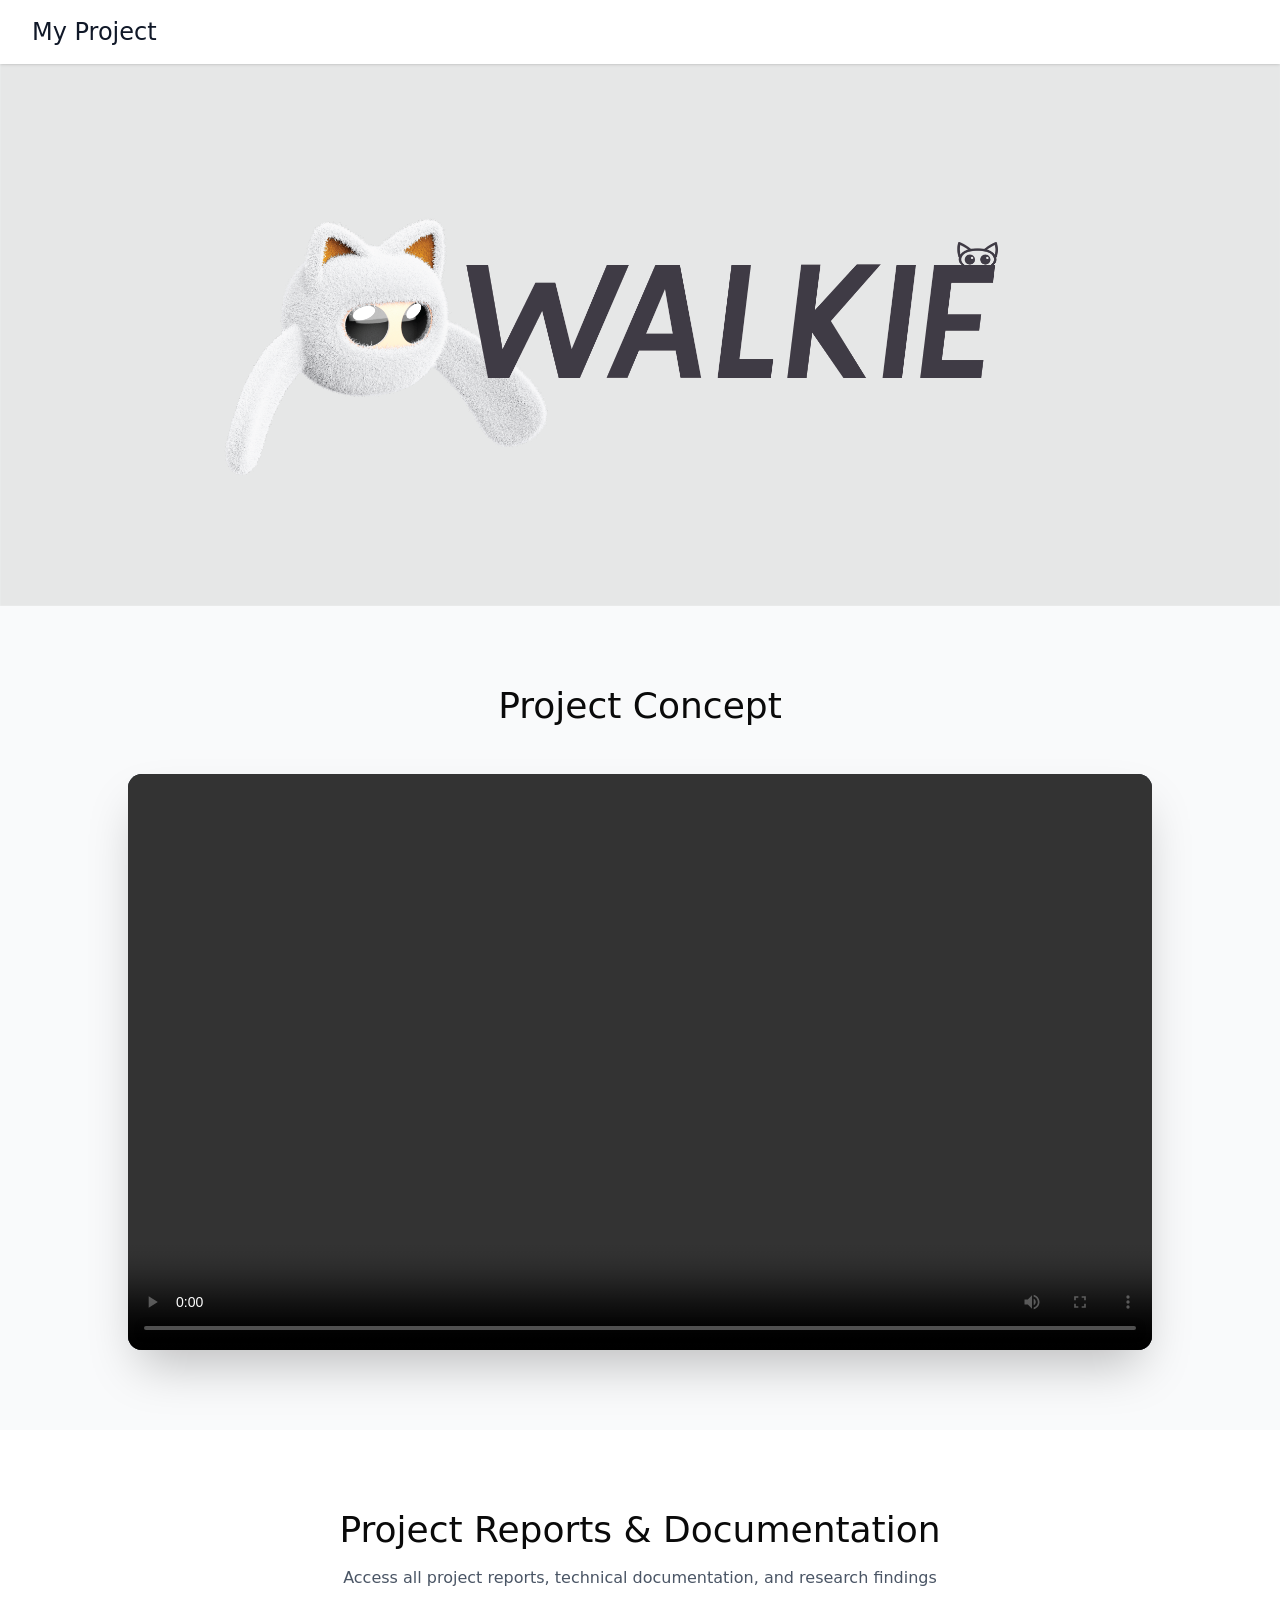
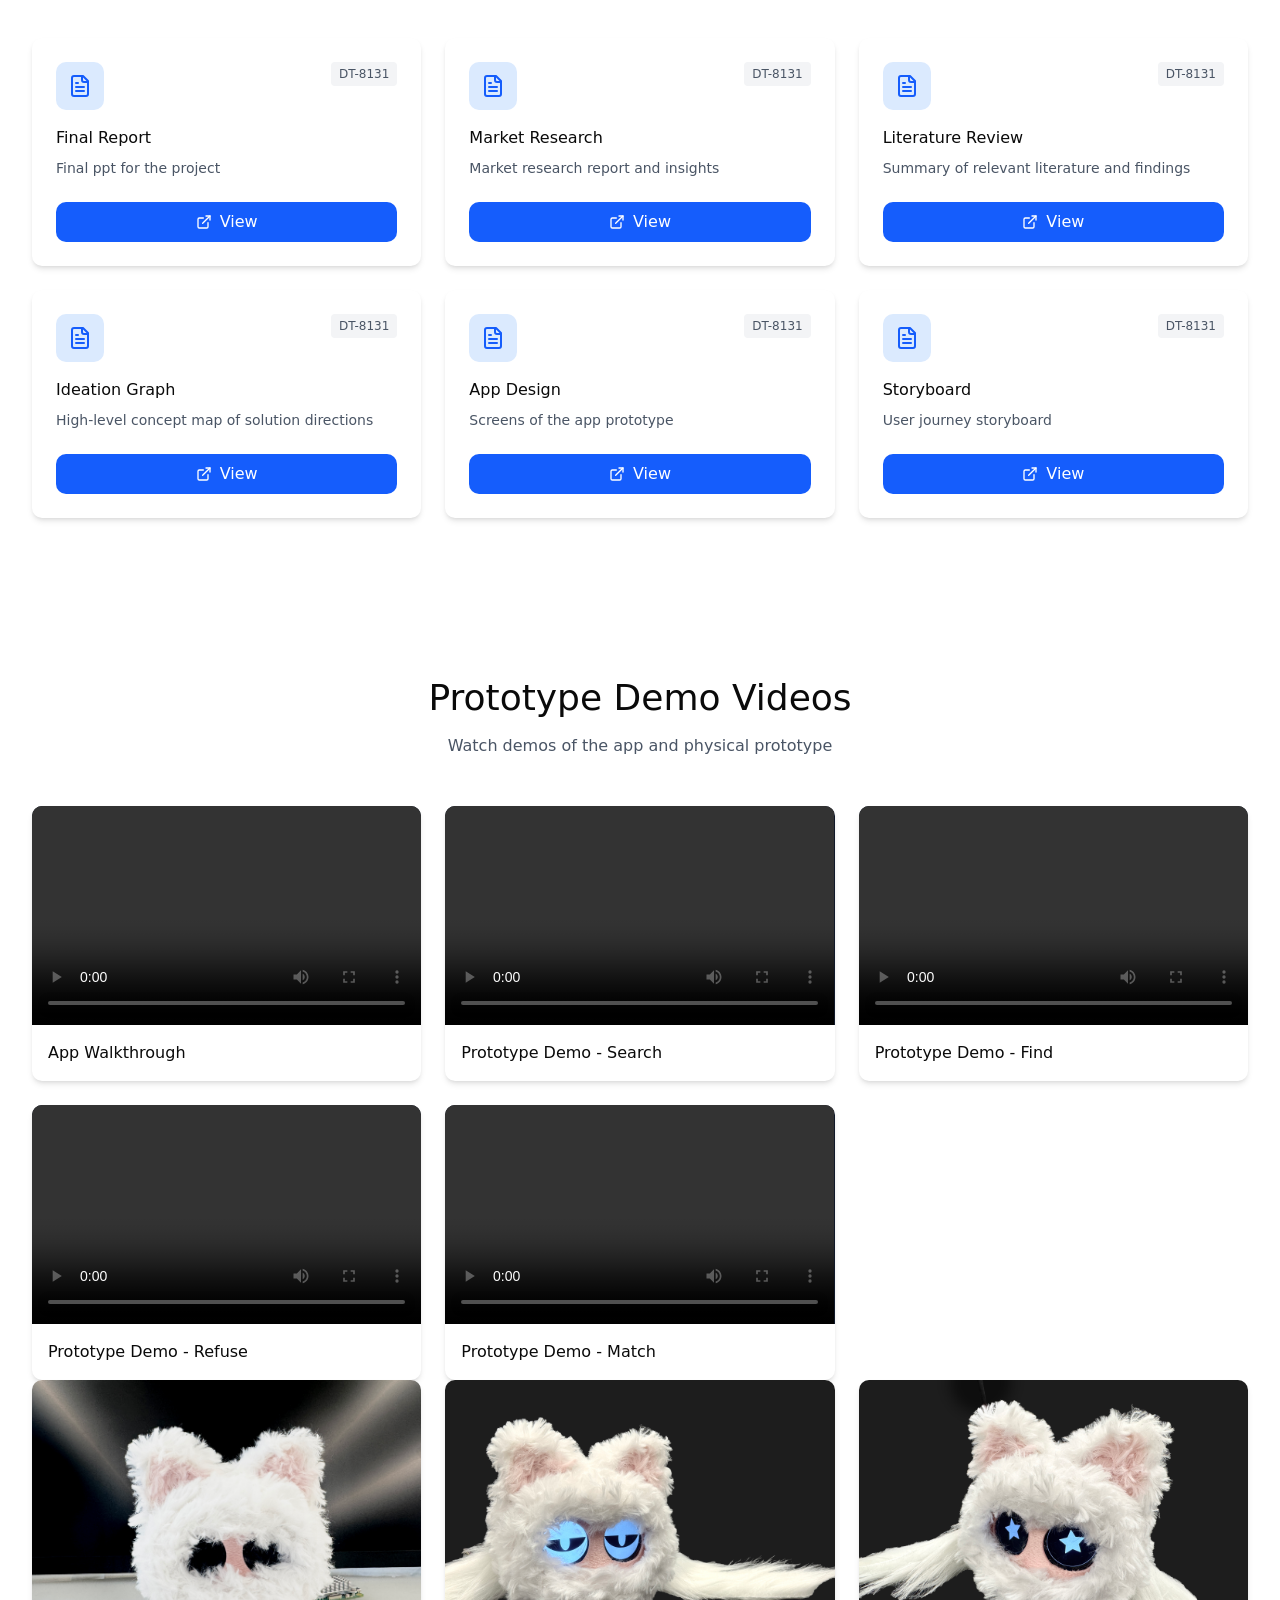
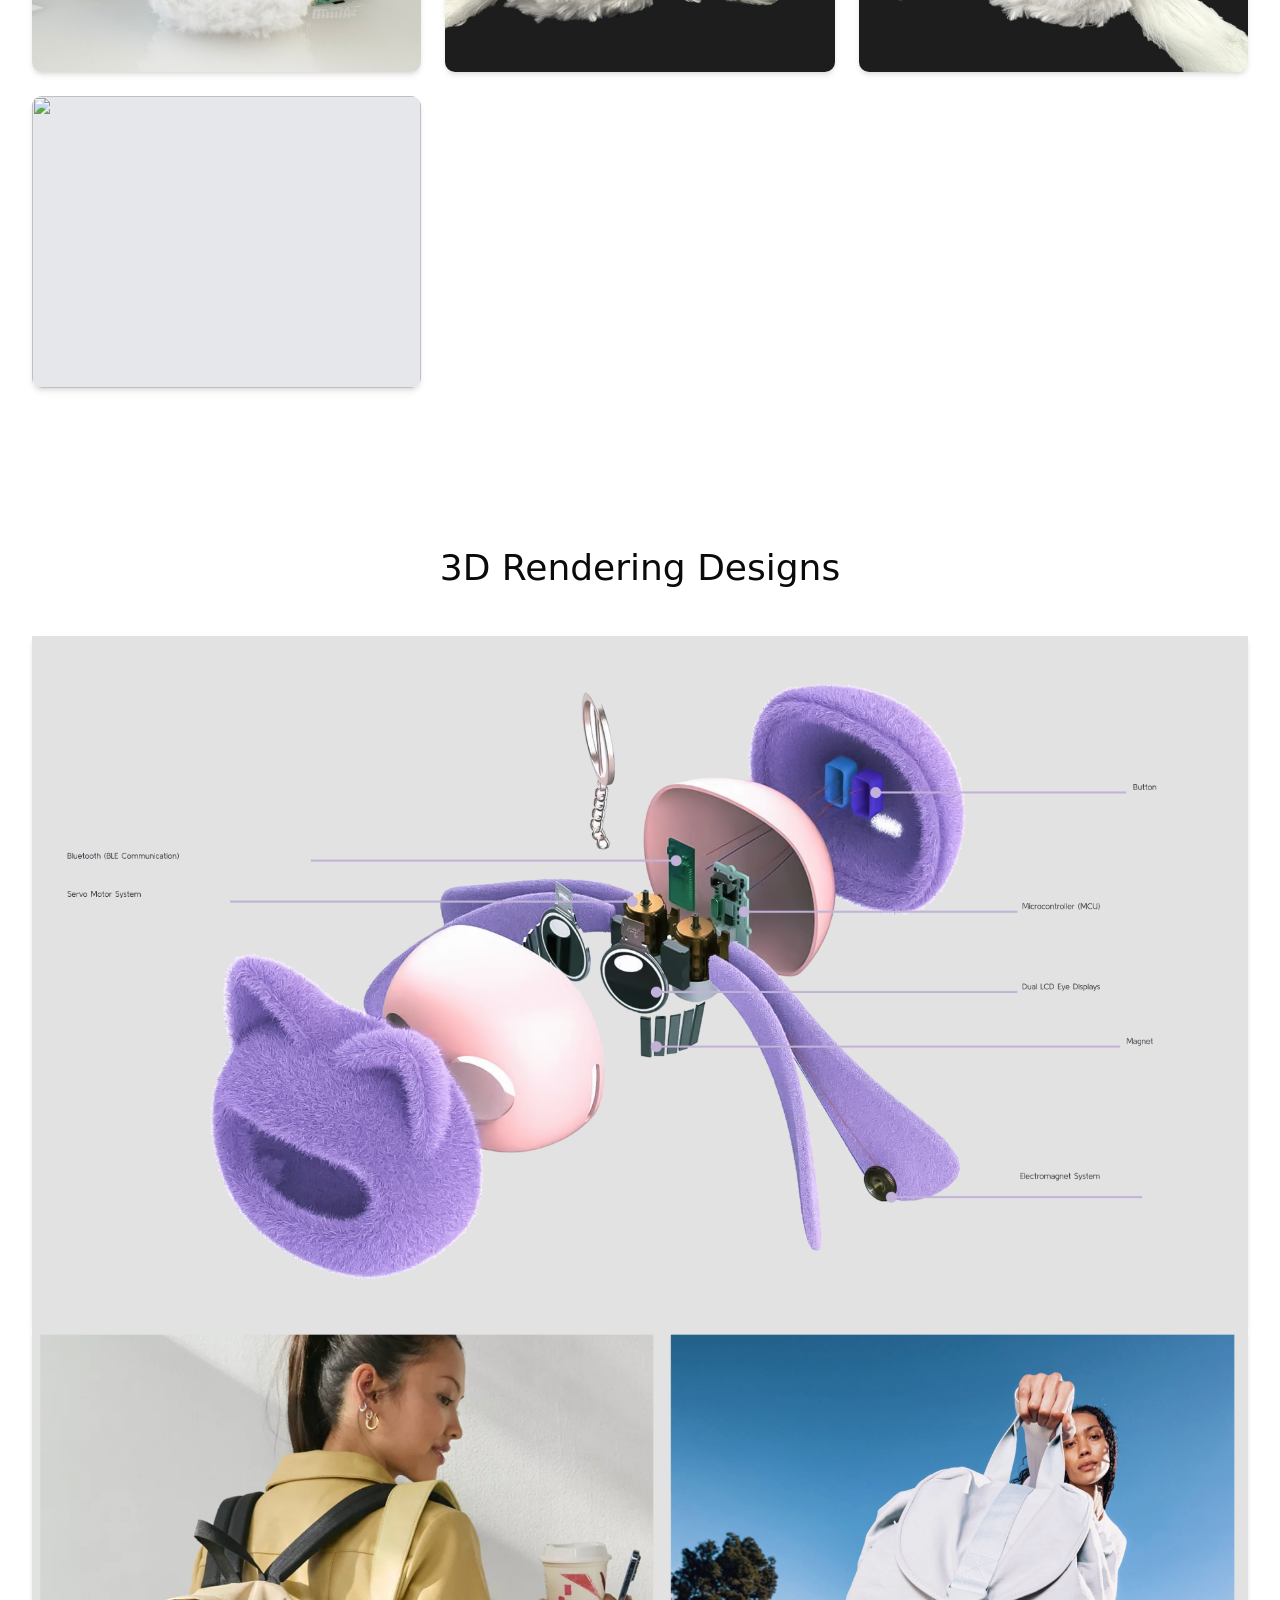
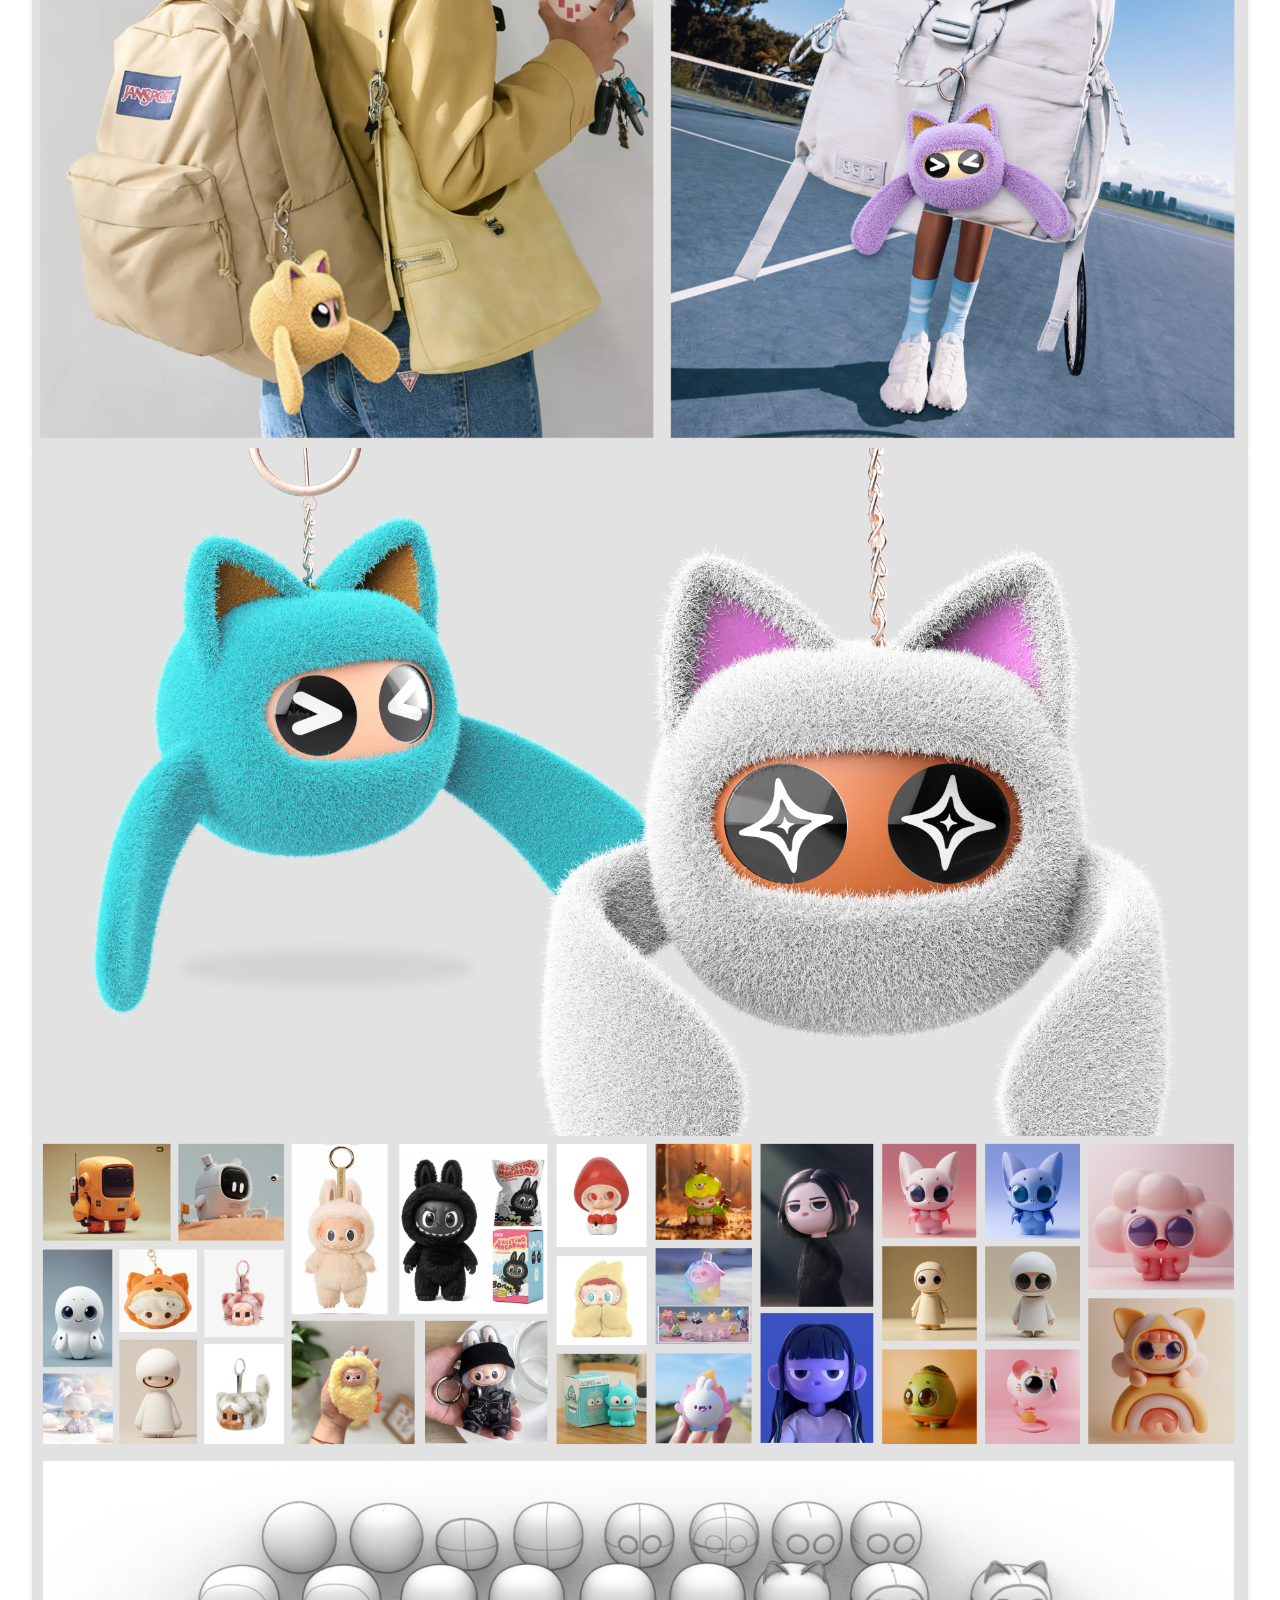
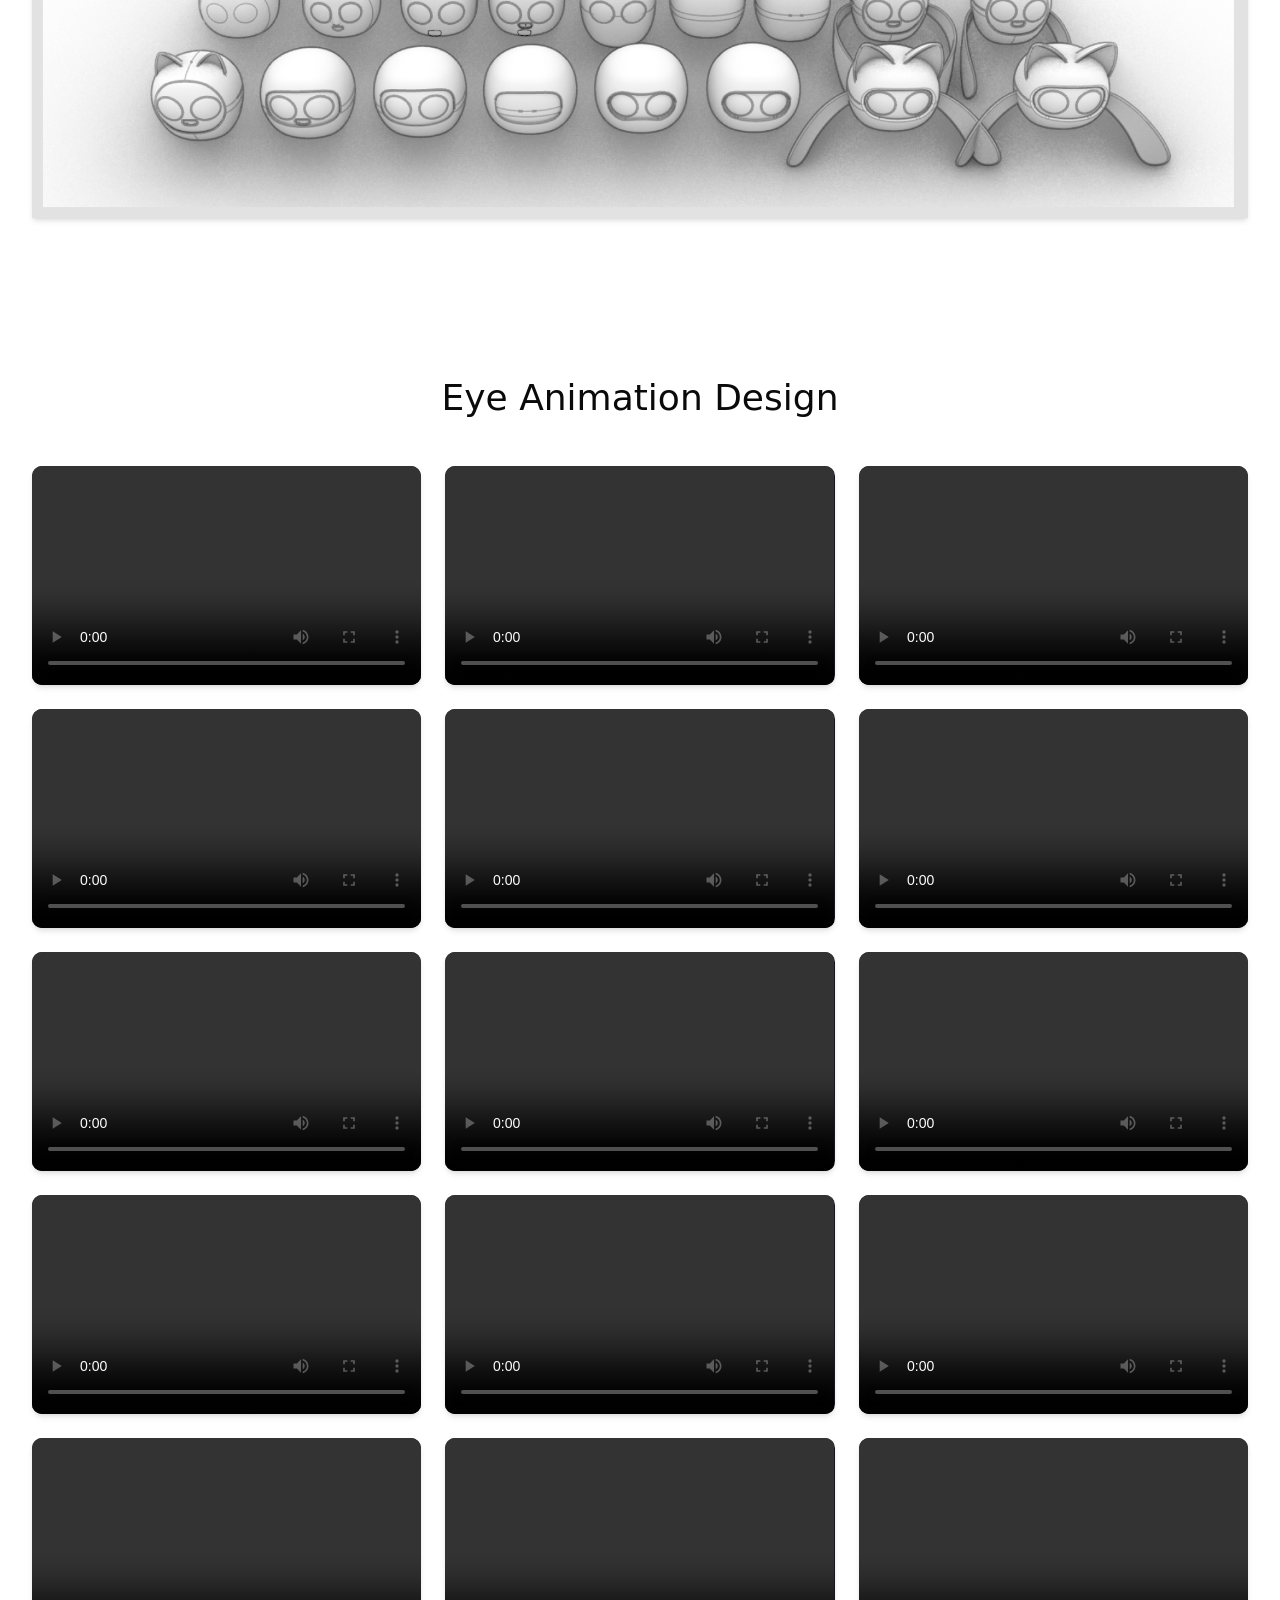
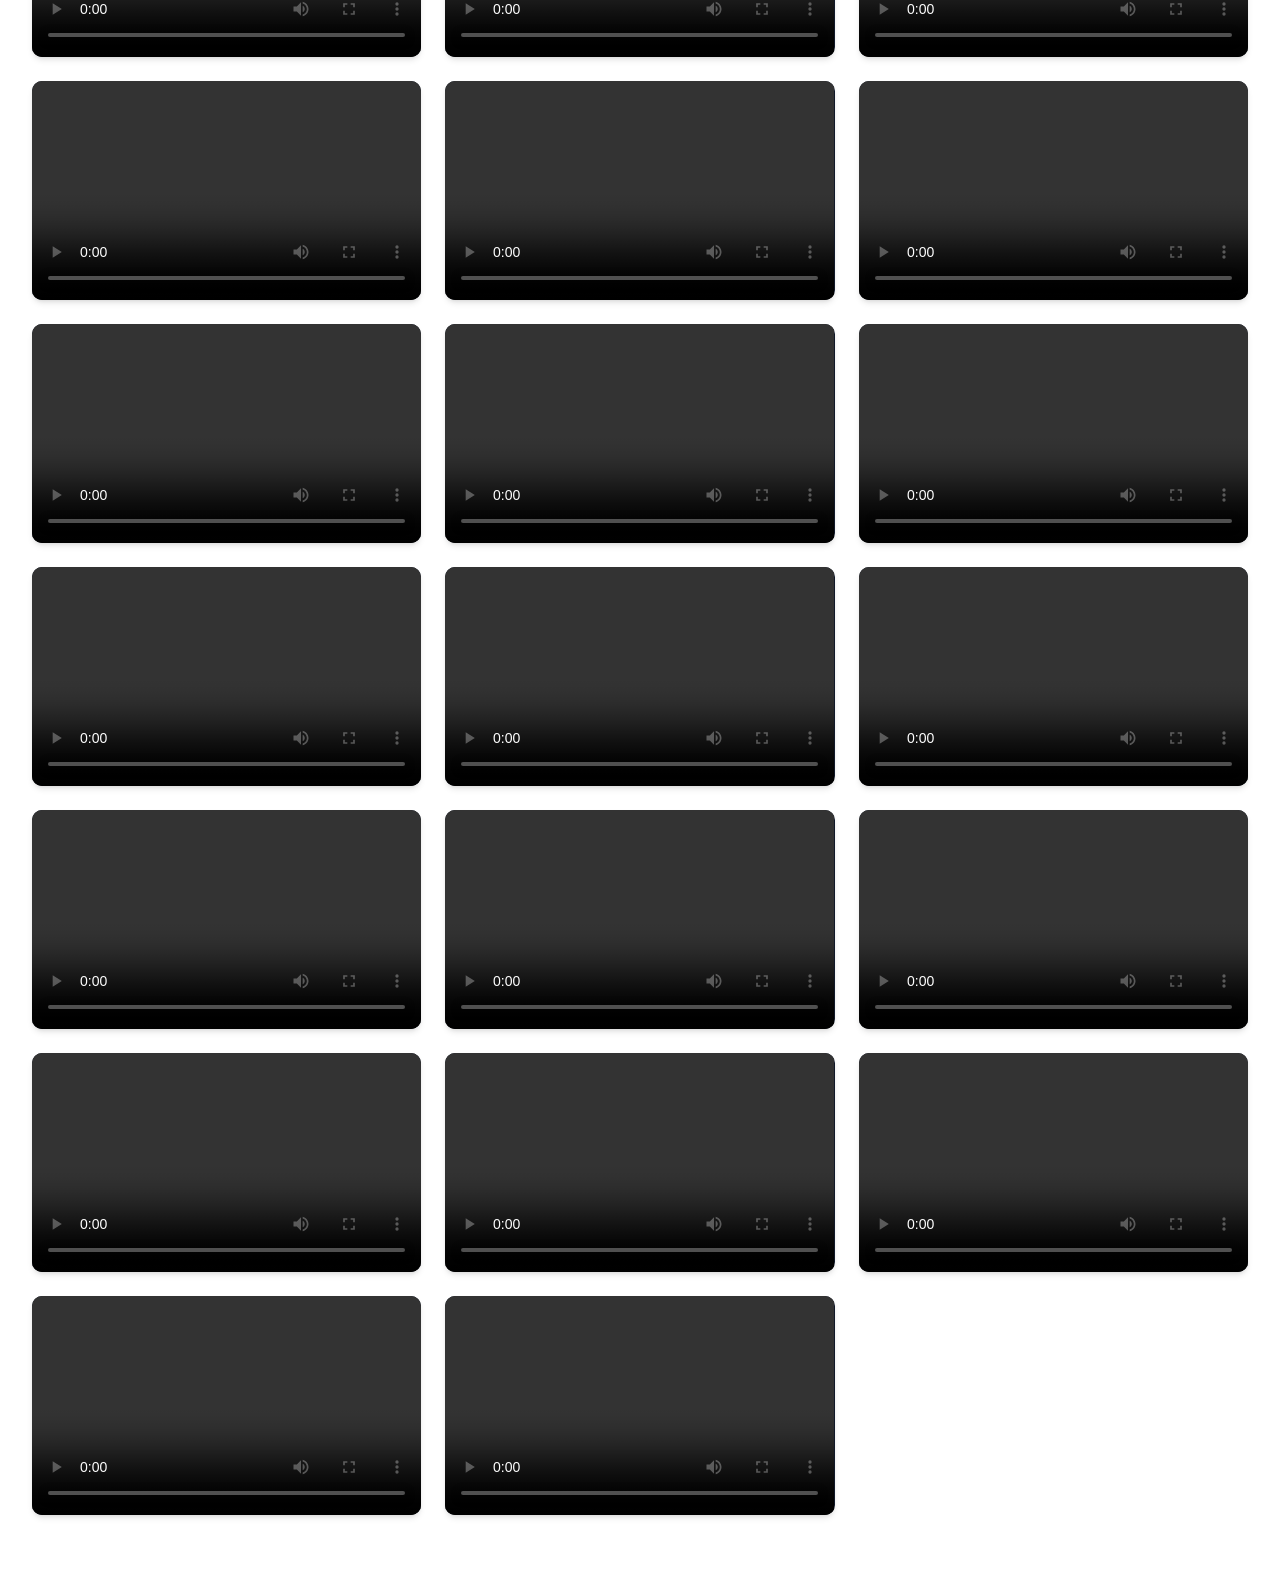
==== commit 71de55f6: "Updates" ====
--- a/index.html
+++ b/index.html
@@ -1,504 +1,16 @@
-<!DOCTYPE html>
-<!-- saved from url=(0024)https://emelecollab.com/ -->
-<html lang="en-US" style="background-color: rgb(255, 255, 255);" class="lenis lenis-smooth">
-<head>
-	<script async="" src="https://www.googletagmanager.com/gtag/js?id=G-V27RG27NN4"></script>
-	<script>
-		window.dataLayer=window.dataLayer||[];function gtag(){dataLayer.push(arguments);}
-		gtag('js',new Date());gtag('config','G-V27RG27NN4');
-	</script> 
-	<meta name="author" content="MattImling.com">
-	<meta charset="UTF-8">
-	<meta name="viewport" content="width=device-width">
-	<meta name="robots" content="index, follow, max-image-preview:large, max-snippet:-1, max-video-preview:-1">
-	<style>img:is([sizes="auto" i],[sizes^="auto," i]){contain-intrinsic-size:3000px 1500px}</style>
-	<link rel="stylesheet" href="main.css">
-	<title>Home — Emele Collab</title>
-	<meta name="description" content="We’re Lidia and Matt, the creative minds behind Emele Collab. We specialize in Creative Direction, Branding, Visual Design, Web Design, and Web Development.">
-	<meta property="og:locale" content="en_US">
-	<meta property="og:type" content="website">
-	<title>Walkie - Weiching Chen, Chris Ye, Richard Li</title>
-	<meta name="description" content="Walkie - Weiching Chen, Chris Ye, Richard Li.">
-	<meta property="og:site_name" content="Walkie">
-	<meta property="article:modified_time" content="2025-09-25T00:14:33+00:00">
-	<meta property="og:image" content="https://emelecollab.b-cdn.net/wp-content/uploads/2024/08/screenshot.png">
-	<meta property="og:image:width" content="1200">
-	<meta property="og:image:height" content="900">
-	<meta property="og:image:type" content="image/png">
-	<meta name="twitter:card" content="summary_large_image">
-	<script type="application/ld+json" class="yoast-schema-graph">
-		{"@context":"https://schema.org","@graph":[{"@type":"WebPage","@id":"https://emelecollab.com/","url":"https://emelecollab.com/","name":"Walkie","isPartOf":{"@id":"https://emelecollab.com/#website"},"about":{"@id":"https://emelecollab.com/#organization"},"datePublished":"2024-08-06T13:23:20+00:00","dateModified":"2024-08-15T11:57:33+00:00","description":"We’re Lidia and Matt, the creative minds behind Emele Collab. We specialize in Creative Direction, Branding, Visual Design, Web Design, and Web Development.","breadcrumb":{"@id":"https://emelecollab.com/#breadcrumb"},"inLanguage":"en-US","potentialAction":[{"@type":"ReadAction","target":["https://emelecollab.com/"]}]},{"@type":"BreadcrumbList","@id":"https://emelecollab.com/#breadcrumb","itemListElement":[{"@type":"ListItem","position":1,"name":"Home"}]},{"@type":"WebSite","@id":"https://emelecollab.com/#website","url":"https://emelecollab.com/","name":"Emele Collab","description":"Creative Studio","publisher":{"@id":"https://emelecollab.com/#organization"},"alternateName":"Emele Collab","potentialAction":[{"@type":"SearchAction","target":{"@type":"EntryPoint","urlTemplate":"https://emelecollab.com/?s={search_term_string}"},"query-input":{"@type":"PropertyValueSpecification","valueRequired":true,"valueName":"search_term_string"}}],"inLanguage":"en-US"},{"@type":"Organization","@id":"https://emelecollab.com/#organization","name":"Emele Collab","url":"https://emelecollab.com/","logo":{"@type":"ImageObject","inLanguage":"en-US","@id":"https://emelecollab.com/#/schema/logo/image/","url":"https://emelecollab.b-cdn.net/wp-content/uploads/2024/08/screenshot.png","contentUrl":"https://emelecollab.b-cdn.net/wp-content/uploads/2024/08/screenshot.png","width":1200,"height":900,"caption":"Emele Collab"},"image":{"@id":"https://emelecollab.com/#/schema/logo/image/"},"sameAs":["https://www.behance.net/emelecollab","https://www.instagram.com/emele.collab"]}]}
-	</script>
-	<link rel="preconnect" href="https://emelecollab.b-cdn.net">
-	<link rel="shortlink" href="https://emelecollab.com/">
-	<link rel="alternate" title="oEmbed (JSON)" type="application/json+oembed" href="https://emelecollab.com/wp-json/oembed/1.0/embed?url=https%3A%2F%2Femelecollab.com%2F">
-	<link rel="alternate" title="oEmbed (XML)" type="text/xml+oembed" href="https://emelecollab.com/wp-json/oembed/1.0/embed?url=https%3A%2F%2Femelecollab.com%2F&amp;format=xml">
-	<link rel="icon" href="https://emelecollab.b-cdn.net/wp-content/uploads/2025/02/cropped-awwwards-e1740658548439-32x32.jpg" sizes="32x32">
-	<link rel="icon" href="https://emelecollab.b-cdn.net/wp-content/uploads/2025/02/cropped-awwwards-e1740658548439-192x192.jpg" sizes="192x192">
-	<link rel="apple-touch-icon" href="https://emelecollab.b-cdn.net/wp-content/uploads/2025/02/cropped-awwwards-e1740658548439-180x180.jpg">
-	<meta name="msapplication-TileImage" content="https://emelecollab.b-cdn.net/wp-content/uploads/2025/02/cropped-awwwards-e1740658548439-270x270.jpg">
-</head>
 
-<body data-barba="_brb-wrp" class="home wp-singular page-template page-template-pages page-template-home page-template-pageshome-php page page-id-8 wp-theme-emelecollab font-sc text-[15px] select-none cursor-crosshair" aria-live="polite">
-	<template class="_prel-med">
-		<div class="fixed -top-[9999px] -left-[9999px] -z-[9999px] bg-[red] text-colorWhite p-1 flex flex-col gap-1">
-			<img width="1600" height="1001" src="https://emelecollab.b-cdn.net/wp-content/uploads/2025/09/JF-17.jpg" class="w-[30px]" alt="" loading="lazy" style="" decoding="async" srcset="https://emelecollab.b-cdn.net/wp-content/uploads/2025/09/JF-17.jpg 1600w, https://emelecollab.b-cdn.net/wp-content/uploads/2025/09/JF-17-300x188.jpg 300w, https://emelecollab.b-cdn.net/wp-content/uploads/2025/09/JF-17-1024x641.jpg 1024w, https://emelecollab.b-cdn.net/wp-content/uploads/2025/09/JF-17-768x480.jpg 768w, https://emelecollab.b-cdn.net/wp-content/uploads/2025/09/JF-17-1536x961.jpg 1536w" sizes="auto, (max-width: 1600px) 100vw, 1600px">
-			<img width="1600" height="2001" src="https://emelecollab.b-cdn.net/wp-content/uploads/2025/09/JF-16.jpg" class="w-[30px]" alt="" loading="lazy" style="" decoding="async" srcset="https://emelecollab.b-cdn.net/wp-content/uploads/2025/09/JF-16.jpg 1600w, https://emelecollab.b-cdn.net/wp-content/uploads/2025/09/JF-16-240x300.jpg 240w, https://emelecollab.b-cdn.net/wp-content/uploads/2025/09/JF-16-819x1024.jpg 819w, https://emelecollab.b-cdn.net/wp-content/uploads/2025/09/JF-16-768x960.jpg 768w, https://emelecollab.b-cdn.net/wp-content/uploads/2025/09/JF-16-1228x1536.jpg 1228w" sizes="auto, (max-width: 1600px) 100vw, 1600px">
-			<img width="1600" height="2001" src="https://emelecollab.b-cdn.net/wp-content/uploads/2025/09/JF-15.jpg" class="w-[30px]" alt="" loading="lazy" style="" decoding="async" srcset="https://emelecollab.b-cdn.net/wp-content/uploads/2025/09/JF-15.jpg 1600w, https://emelecollab.b-cdn.net/wp-content/uploads/2025/09/JF-15-240x300.jpg 240w, https://emelecollab.b-cdn.net/wp-content/uploads/2025/09/JF-15-819x1024.jpg 819w, https://emelecollab.b-cdn.net/wp-content/uploads/2025/09/JF-15-768x960.jpg 768w, https://emelecollab.b-cdn.net/wp-content/uploads/2025/09/JF-15-1228x1536.jpg 1228w" sizes="auto, (max-width: 1600px) 100vw, 1600px">
-			<img width="1600" height="1001" src="https://emelecollab.b-cdn.net/wp-content/uploads/2025/09/JF-14.jpg" class="w-[30px]" alt="" loading="lazy" style="" decoding="async" srcset="https://emelecollab.b-cdn.net/wp-content/uploads/2025/09/JF-14.jpg 1600w, https://emelecollab.b-cdn.net/wp-content/uploads/2025/09/JF-14-300x188.jpg 300w, https://emelecollab.b-cdn.net/wp-content/uploads/2025/09/JF-14-1024x641.jpg 1024w, https://emelecollab.b-cdn.net/wp-content/uploads/2025/09/JF-14-768x480.jpg 768w, https://emelecollab.b-cdn.net/wp-content/uploads/2025/09/JF-14-1536x961.jpg 1536w" sizes="auto, (max-width: 1600px) 100vw, 1600px">
-			<img width="1600" height="1691" src="https://emelecollab.b-cdn.net/wp-content/uploads/2025/09/JF-13.jpg" class="w-[30px]" alt="" loading="lazy" style="" decoding="async" srcset="https://emelecollab.b-cdn.net/wp-content/uploads/2025/09/JF-13.jpg 1600w, https://emelecollab.b-cdn.net/wp-content/uploads/2025/09/JF-13-284x300.jpg 284w, https://emelecollab.b-cdn.net/wp-content/uploads/2025/09/JF-13-969x1024.jpg 969w, https://emelecollab.b-cdn.net/wp-content/uploads/2025/09/JF-13-768x812.jpg 768w, https://emelecollab.b-cdn.net/wp-content/uploads/2025/09/JF-13-1453x1536.jpg 1453w" sizes="auto, (max-width: 1600px) 100vw, 1600px">
-			<img width="1600" height="1056" src="https://emelecollab.b-cdn.net/wp-content/uploads/2025/09/JF-12.jpg" class="w-[30px]" alt="" loading="lazy" style="" decoding="async" srcset="https://emelecollab.b-cdn.net/wp-content/uploads/2025/09/JF-12.jpg 1600w, https://emelecollab.b-cdn.net/wp-content/uploads/2025/09/JF-12-300x198.jpg 300w, https://emelecollab.b-cdn.net/wp-content/uploads/2025/09/JF-12-1024x676.jpg 1024w, https://emelecollab.b-cdn.net/wp-content/uploads/2025/09/JF-12-768x507.jpg 768w, https://emelecollab.b-cdn.net/wp-content/uploads/2025/09/JF-12-1536x1014.jpg 1536w" sizes="auto, (max-width: 1600px) 100vw, 1600px">
-			<img width="1600" height="2001" src="https://emelecollab.b-cdn.net/wp-content/uploads/2025/09/JF-11.jpg" class="w-[30px]" alt="" loading="lazy" style="" decoding="async" srcset="https://emelecollab.b-cdn.net/wp-content/uploads/2025/09/JF-11.jpg 1600w, https://emelecollab.b-cdn.net/wp-content/uploads/2025/09/JF-11-240x300.jpg 240w, https://emelecollab.b-cdn.net/wp-content/uploads/2025/09/JF-11-819x1024.jpg 819w, https://emelecollab.b-cdn.net/wp-content/uploads/2025/09/JF-11-768x960.jpg 768w, https://emelecollab.b-cdn.net/wp-content/uploads/2025/09/JF-11-1228x1536.jpg 1228w" sizes="auto, (max-width: 1600px) 100vw, 1600px">
-			<img width="1600" height="1087" src="https://emelecollab.b-cdn.net/wp-content/uploads/2025/09/JF-10.jpg" class="w-[30px]" alt="" loading="lazy" style="" decoding="async" srcset="https://emelecollab.b-cdn.net/wp-content/uploads/2025/09/JF-10.jpg 1600w, https://emelecollab.b-cdn.net/wp-content/uploads/2025/09/JF-10-300x204.jpg 300w, https://emelecollab.b-cdn.net/wp-content/uploads/2025/09/JF-10-1024x696.jpg 1024w, https://emelecollab.b-cdn.net/wp-content/uploads/2025/09/JF-10-768x522.jpg 768w, https://emelecollab.b-cdn.net/wp-content/uploads/2025/09/JF-10-1536x1044.jpg 1536w" sizes="auto, (max-width: 1600px) 100vw, 1600px">
-			<img width="1600" height="1778" src="https://emelecollab.b-cdn.net/wp-content/uploads/2025/09/JF-09.jpg" class="w-[30px]" alt="" loading="lazy" style="" decoding="async" srcset="https://emelecollab.b-cdn.net/wp-content/uploads/2025/09/JF-09.jpg 1600w, https://emelecollab.b-cdn.net/wp-content/uploads/2025/09/JF-09-270x300.jpg 270w, https://emelecollab.b-cdn.net/wp-content/uploads/2025/09/JF-09-921x1024.jpg 921w, https://emelecollab.b-cdn.net/wp-content/uploads/2025/09/JF-09-768x853.jpg 768w, https://emelecollab.b-cdn.net/wp-content/uploads/2025/09/JF-09-1382x1536.jpg 1382w" sizes="auto, (max-width: 1600px) 100vw, 1600px">
-			<img width="1600" height="1001" src="https://emelecollab.b-cdn.net/wp-content/uploads/2025/09/JF-08.jpg" class="w-[30px]" alt="" loading="lazy" style="" decoding="async" srcset="https://emelecollab.b-cdn.net/wp-content/uploads/2025/09/JF-08.jpg 1600w, https://emelecollab.b-cdn.net/wp-content/uploads/2025/09/JF-08-300x188.jpg 300w, https://emelecollab.b-cdn.net/wp-content/uploads/2025/09/JF-08-1024x641.jpg 1024w, https://emelecollab.b-cdn.net/wp-content/uploads/2025/09/JF-08-768x480.jpg 768w, https://emelecollab.b-cdn.net/wp-content/uploads/2025/09/JF-08-1536x961.jpg 1536w" sizes="auto, (max-width: 1600px) 100vw, 1600px">
-			<img width="1600" height="2001" src="https://emelecollab.b-cdn.net/wp-content/uploads/2025/09/JF-07.jpg" class="w-[30px]" alt="" loading="lazy" style="" decoding="async" srcset="https://emelecollab.b-cdn.net/wp-content/uploads/2025/09/JF-07.jpg 1600w, https://emelecollab.b-cdn.net/wp-content/uploads/2025/09/JF-07-240x300.jpg 240w, https://emelecollab.b-cdn.net/wp-content/uploads/2025/09/JF-07-819x1024.jpg 819w, https://emelecollab.b-cdn.net/wp-content/uploads/2025/09/JF-07-768x960.jpg 768w, https://emelecollab.b-cdn.net/wp-content/uploads/2025/09/JF-07-1228x1536.jpg 1228w" sizes="auto, (max-width: 1600px) 100vw, 1600px">
-			<img width="1600" height="2316" src="https://emelecollab.b-cdn.net/wp-content/uploads/2025/09/JF-06.jpg" class="w-[30px]" alt="" loading="lazy" style="" decoding="async" srcset="https://emelecollab.b-cdn.net/wp-content/uploads/2025/09/JF-06.jpg 1600w, https://emelecollab.b-cdn.net/wp-content/uploads/2025/09/JF-06-207x300.jpg 207w, https://emelecollab.b-cdn.net/wp-content/uploads/2025/09/JF-06-707x1024.jpg 707w, https://emelecollab.b-cdn.net/wp-content/uploads/2025/09/JF-06-768x1112.jpg 768w, https://emelecollab.b-cdn.net/wp-content/uploads/2025/09/JF-06-1061x1536.jpg 1061w, https://emelecollab.b-cdn.net/wp-content/uploads/2025/09/JF-06-1415x2048.jpg 1415w" sizes="auto, (max-width: 1600px) 100vw, 1600px">
-			<img width="1600" height="2000" src="https://emelecollab.b-cdn.net/wp-content/uploads/2025/09/JF-05.jpg" class="w-[30px]" alt="" loading="lazy" style="" decoding="async" srcset="https://emelecollab.b-cdn.net/wp-content/uploads/2025/09/JF-05.jpg 1600w, https://emelecollab.b-cdn.net/wp-content/uploads/2025/09/JF-05-240x300.jpg 240w, https://emelecollab.b-cdn.net/wp-content/uploads/2025/09/JF-05-819x1024.jpg 819w, https://emelecollab.b-cdn.net/wp-content/uploads/2025/09/JF-05-768x960.jpg 768w, https://emelecollab.b-cdn.net/wp-content/uploads/2025/09/JF-05-1229x1536.jpg 1229w" sizes="auto, (max-width: 1600px) 100vw, 1600px">
-			<img width="1600" height="2000" src="https://emelecollab.b-cdn.net/wp-content/uploads/2025/09/JF-03.jpg" class="w-[30px]" alt="" loading="lazy" style="" decoding="async" srcset="https://emelecollab.b-cdn.net/wp-content/uploads/2025/09/JF-03.jpg 1600w, https://emelecollab.b-cdn.net/wp-content/uploads/2025/09/JF-03-240x300.jpg 240w, https://emelecollab.b-cdn.net/wp-content/uploads/2025/09/JF-03-819x1024.jpg 819w, https://emelecollab.b-cdn.net/wp-content/uploads/2025/09/JF-03-768x960.jpg 768w, https://emelecollab.b-cdn.net/wp-content/uploads/2025/09/JF-03-1229x1536.jpg 1229w" sizes="auto, (max-width: 1600px) 100vw, 1600px">
-			<img width="1600" height="1000" src="https://emelecollab.b-cdn.net/wp-content/uploads/2025/09/JF-02.jpg" class="w-[30px]" alt="" loading="lazy" style="" decoding="async" srcset="https://emelecollab.b-cdn.net/wp-content/uploads/2025/09/JF-02.jpg 1600w, https://emelecollab.b-cdn.net/wp-content/uploads/2025/09/JF-02-300x188.jpg 300w, https://emelecollab.b-cdn.net/wp-content/uploads/2025/09/JF-02-1024x640.jpg 1024w, https://emelecollab.b-cdn.net/wp-content/uploads/2025/09/JF-02-768x480.jpg 768w, https://emelecollab.b-cdn.net/wp-content/uploads/2025/09/JF-02-1536x960.jpg 1536w" sizes="auto, (max-width: 1600px) 100vw, 1600px">
-			<img width="1600" height="1081" src="https://emelecollab.b-cdn.net/wp-content/uploads/2025/09/JF-01.jpg" class="w-[30px]" alt="" loading="lazy" style="" decoding="async" srcset="https://emelecollab.b-cdn.net/wp-content/uploads/2025/09/JF-01.jpg 1600w, https://emelecollab.b-cdn.net/wp-content/uploads/2025/09/JF-01-300x203.jpg 300w, https://emelecollab.b-cdn.net/wp-content/uploads/2025/09/JF-01-1024x692.jpg 1024w, https://emelecollab.b-cdn.net/wp-content/uploads/2025/09/JF-01-768x519.jpg 768w, https://emelecollab.b-cdn.net/wp-content/uploads/2025/09/JF-01-1536x1038.jpg 1536w" sizes="auto, (max-width: 1600px) 100vw, 1600px">
-			<img width="1600" height="1253" src="https://emelecollab.b-cdn.net/wp-content/uploads/2025/08/ADCKR-16.jpg" class="w-[30px]" alt="" loading="lazy" style="" decoding="async" srcset="https://emelecollab.b-cdn.net/wp-content/uploads/2025/08/ADCKR-16.jpg 1600w, https://emelecollab.b-cdn.net/wp-content/uploads/2025/08/ADCKR-16-300x235.jpg 300w, https://emelecollab.b-cdn.net/wp-content/uploads/2025/08/ADCKR-16-1024x802.jpg 1024w, https://emelecollab.b-cdn.net/wp-content/uploads/2025/08/ADCKR-16-768x601.jpg 768w, https://emelecollab.b-cdn.net/wp-content/uploads/2025/08/ADCKR-16-1536x1203.jpg 1536w" sizes="auto, (max-width: 1600px) 100vw, 1600px">
-			<img width="1600" height="1092" src="https://emelecollab.b-cdn.net/wp-content/uploads/2025/08/ADCKR-15.jpg" class="w-[30px]" alt="" loading="lazy" style="" decoding="async" srcset="https://emelecollab.b-cdn.net/wp-content/uploads/2025/08/ADCKR-15.jpg 1600w, https://emelecollab.b-cdn.net/wp-content/uploads/2025/08/ADCKR-15-300x205.jpg 300w, https://emelecollab.b-cdn.net/wp-content/uploads/2025/08/ADCKR-15-1024x699.jpg 1024w, https://emelecollab.b-cdn.net/wp-content/uploads/2025/08/ADCKR-15-768x524.jpg 768w, https://emelecollab.b-cdn.net/wp-content/uploads/2025/08/ADCKR-15-1536x1048.jpg 1536w" sizes="auto, (max-width: 1600px) 100vw, 1600px">
-			<img width="1600" height="1603" src="https://emelecollab.b-cdn.net/wp-content/uploads/2025/08/ADCKR-14.jpg" class="w-[30px]" alt="" loading="lazy" style="" decoding="async" srcset="https://emelecollab.b-cdn.net/wp-content/uploads/2025/08/ADCKR-14.jpg 1600w, https://emelecollab.b-cdn.net/wp-content/uploads/2025/08/ADCKR-14-300x300.jpg 300w, https://emelecollab.b-cdn.net/wp-content/uploads/2025/08/ADCKR-14-1022x1024.jpg 1022w, https://emelecollab.b-cdn.net/wp-content/uploads/2025/08/ADCKR-14-150x150.jpg 150w, https://emelecollab.b-cdn.net/wp-content/uploads/2025/08/ADCKR-14-768x769.jpg 768w, https://emelecollab.b-cdn.net/wp-content/uploads/2025/08/ADCKR-14-1533x1536.jpg 1533w" sizes="auto, (max-width: 1600px) 100vw, 1600px">
-			<img width="1600" height="2313" src="https://emelecollab.b-cdn.net/wp-content/uploads/2025/08/ADCKR-13.jpg" class="w-[30px]" alt="" loading="lazy" style="" decoding="async" srcset="https://emelecollab.b-cdn.net/wp-content/uploads/2025/08/ADCKR-13.jpg 1600w, https://emelecollab.b-cdn.net/wp-content/uploads/2025/08/ADCKR-13-208x300.jpg 208w, https://emelecollab.b-cdn.net/wp-content/uploads/2025/08/ADCKR-13-708x1024.jpg 708w, https://emelecollab.b-cdn.net/wp-content/uploads/2025/08/ADCKR-13-768x1110.jpg 768w, https://emelecollab.b-cdn.net/wp-content/uploads/2025/08/ADCKR-13-1063x1536.jpg 1063w, https://emelecollab.b-cdn.net/wp-content/uploads/2025/08/ADCKR-13-1417x2048.jpg 1417w" sizes="auto, (max-width: 1600px) 100vw, 1600px">
-			<img width="1600" height="1146" src="https://emelecollab.b-cdn.net/wp-content/uploads/2025/08/ADCKR-11.jpg" class="w-[30px]" alt="" loading="lazy" style="" decoding="async" srcset="https://emelecollab.b-cdn.net/wp-content/uploads/2025/08/ADCKR-11.jpg 1600w, https://emelecollab.b-cdn.net/wp-content/uploads/2025/08/ADCKR-11-300x215.jpg 300w, https://emelecollab.b-cdn.net/wp-content/uploads/2025/08/ADCKR-11-1024x733.jpg 1024w, https://emelecollab.b-cdn.net/wp-content/uploads/2025/08/ADCKR-11-768x550.jpg 768w, https://emelecollab.b-cdn.net/wp-content/uploads/2025/08/ADCKR-11-1536x1100.jpg 1536w" sizes="auto, (max-width: 1600px) 100vw, 1600px">
-			<img width="1600" height="1812" src="https://emelecollab.b-cdn.net/wp-content/uploads/2025/08/ADCKR-10.jpg" class="w-[30px]" alt="" loading="lazy" style="" decoding="async" srcset="https://emelecollab.b-cdn.net/wp-content/uploads/2025/08/ADCKR-10.jpg 1600w, https://emelecollab.b-cdn.net/wp-content/uploads/2025/08/ADCKR-10-265x300.jpg 265w, https://emelecollab.b-cdn.net/wp-content/uploads/2025/08/ADCKR-10-904x1024.jpg 904w, https://emelecollab.b-cdn.net/wp-content/uploads/2025/08/ADCKR-10-768x870.jpg 768w, https://emelecollab.b-cdn.net/wp-content/uploads/2025/08/ADCKR-10-1356x1536.jpg 1356w" sizes="auto, (max-width: 1600px) 100vw, 1600px">
-			<img width="1600" height="1688" src="https://emelecollab.b-cdn.net/wp-content/uploads/2025/08/ADCKR-09.jpg" class="w-[30px]" alt="" loading="lazy" style="" decoding="async" srcset="https://emelecollab.b-cdn.net/wp-content/uploads/2025/08/ADCKR-09.jpg 1600w, https://emelecollab.b-cdn.net/wp-content/uploads/2025/08/ADCKR-09-284x300.jpg 284w, https://emelecollab.b-cdn.net/wp-content/uploads/2025/08/ADCKR-09-971x1024.jpg 971w, https://emelecollab.b-cdn.net/wp-content/uploads/2025/08/ADCKR-09-768x810.jpg 768w, https://emelecollab.b-cdn.net/wp-content/uploads/2025/08/ADCKR-09-1456x1536.jpg 1456w" sizes="auto, (max-width: 1600px) 100vw, 1600px">
-			<img width="1600" height="1802" src="https://emelecollab.b-cdn.net/wp-content/uploads/2025/08/ADCKR-08.jpg" class="w-[30px]" alt="" loading="lazy" style="" decoding="async" srcset="https://emelecollab.b-cdn.net/wp-content/uploads/2025/08/ADCKR-08.jpg 1600w, https://emelecollab.b-cdn.net/wp-content/uploads/2025/08/ADCKR-08-266x300.jpg 266w, https://emelecollab.b-cdn.net/wp-content/uploads/2025/08/ADCKR-08-909x1024.jpg 909w, https://emelecollab.b-cdn.net/wp-content/uploads/2025/08/ADCKR-08-768x865.jpg 768w, https://emelecollab.b-cdn.net/wp-content/uploads/2025/08/ADCKR-08-1364x1536.jpg 1364w" sizes="auto, (max-width: 1600px) 100vw, 1600px">
-			<img width="1600" height="1998" src="https://emelecollab.b-cdn.net/wp-content/uploads/2025/08/ADCKR-07.jpg" class="w-[30px]" alt="" loading="lazy" style="" decoding="async" srcset="https://emelecollab.b-cdn.net/wp-content/uploads/2025/08/ADCKR-07.jpg 1600w, https://emelecollab.b-cdn.net/wp-content/uploads/2025/08/ADCKR-07-240x300.jpg 240w, https://emelecollab.b-cdn.net/wp-content/uploads/2025/08/ADCKR-07-820x1024.jpg 820w, https://emelecollab.b-cdn.net/wp-content/uploads/2025/08/ADCKR-07-768x959.jpg 768w, https://emelecollab.b-cdn.net/wp-content/uploads/2025/08/ADCKR-07-1230x1536.jpg 1230w" sizes="auto, (max-width: 1600px) 100vw, 1600px">
-			<img width="1600" height="1998" src="https://emelecollab.b-cdn.net/wp-content/uploads/2025/08/ADCKR-06.jpg" class="w-[30px]" alt="" loading="lazy" style="" decoding="async" srcset="https://emelecollab.b-cdn.net/wp-content/uploads/2025/08/ADCKR-06.jpg 1600w, https://emelecollab.b-cdn.net/wp-content/uploads/2025/08/ADCKR-06-240x300.jpg 240w, https://emelecollab.b-cdn.net/wp-content/uploads/2025/08/ADCKR-06-820x1024.jpg 820w, https://emelecollab.b-cdn.net/wp-content/uploads/2025/08/ADCKR-06-768x959.jpg 768w, https://emelecollab.b-cdn.net/wp-content/uploads/2025/08/ADCKR-06-1230x1536.jpg 1230w" sizes="auto, (max-width: 1600px) 100vw, 1600px">
-			<img width="1600" height="1225" src="https://emelecollab.b-cdn.net/wp-content/uploads/2025/08/ADCKR-05.jpg" class="w-[30px]" alt="" loading="lazy" style="" decoding="async" srcset="https://emelecollab.b-cdn.net/wp-content/uploads/2025/08/ADCKR-05.jpg 1600w, https://emelecollab.b-cdn.net/wp-content/uploads/2025/08/ADCKR-05-300x230.jpg 300w, https://emelecollab.b-cdn.net/wp-content/uploads/2025/08/ADCKR-05-1024x784.jpg 1024w, https://emelecollab.b-cdn.net/wp-content/uploads/2025/08/ADCKR-05-768x588.jpg 768w, https://emelecollab.b-cdn.net/wp-content/uploads/2025/08/ADCKR-05-1536x1176.jpg 1536w" sizes="auto, (max-width: 1600px) 100vw, 1600px">
-			<img width="1600" height="1584" src="https://emelecollab.b-cdn.net/wp-content/uploads/2025/08/ADCKR-04.jpg" class="w-[30px]" alt="" loading="lazy" style="" decoding="async" srcset="https://emelecollab.b-cdn.net/wp-content/uploads/2025/08/ADCKR-04.jpg 1600w, https://emelecollab.b-cdn.net/wp-content/uploads/2025/08/ADCKR-04-300x297.jpg 300w, https://emelecollab.b-cdn.net/wp-content/uploads/2025/08/ADCKR-04-1024x1014.jpg 1024w, https://emelecollab.b-cdn.net/wp-content/uploads/2025/08/ADCKR-04-150x150.jpg 150w, https://emelecollab.b-cdn.net/wp-content/uploads/2025/08/ADCKR-04-768x760.jpg 768w, https://emelecollab.b-cdn.net/wp-content/uploads/2025/08/ADCKR-04-1536x1521.jpg 1536w" sizes="auto, (max-width: 1600px) 100vw, 1600px">
-			<img width="1600" height="2497" src="https://emelecollab.b-cdn.net/wp-content/uploads/2025/08/ADCKR-03.jpg" class="w-[30px]" alt="" loading="lazy" style="" decoding="async" srcset="https://emelecollab.b-cdn.net/wp-content/uploads/2025/08/ADCKR-03.jpg 1600w, https://emelecollab.b-cdn.net/wp-content/uploads/2025/08/ADCKR-03-192x300.jpg 192w, https://emelecollab.b-cdn.net/wp-content/uploads/2025/08/ADCKR-03-656x1024.jpg 656w, https://emelecollab.b-cdn.net/wp-content/uploads/2025/08/ADCKR-03-768x1199.jpg 768w, https://emelecollab.b-cdn.net/wp-content/uploads/2025/08/ADCKR-03-984x1536.jpg 984w, https://emelecollab.b-cdn.net/wp-content/uploads/2025/08/ADCKR-03-1312x2048.jpg 1312w" sizes="auto, (max-width: 1600px) 100vw, 1600px">
-			<img width="1600" height="1407" src="https://emelecollab.b-cdn.net/wp-content/uploads/2025/08/ADCKR-02.jpg" class="w-[30px]" alt="" loading="lazy" style="" decoding="async" srcset="https://emelecollab.b-cdn.net/wp-content/uploads/2025/08/ADCKR-02.jpg 1600w, https://emelecollab.b-cdn.net/wp-content/uploads/2025/08/ADCKR-02-300x264.jpg 300w, https://emelecollab.b-cdn.net/wp-content/uploads/2025/08/ADCKR-02-1024x900.jpg 1024w, https://emelecollab.b-cdn.net/wp-content/uploads/2025/08/ADCKR-02-768x675.jpg 768w, https://emelecollab.b-cdn.net/wp-content/uploads/2025/08/ADCKR-02-1536x1351.jpg 1536w" sizes="auto, (max-width: 1600px) 100vw, 1600px">
-			<img width="1600" height="1407" src="https://emelecollab.b-cdn.net/wp-content/uploads/2025/08/ADCKR-01.jpg" class="w-[30px]" alt="" loading="lazy" style="" decoding="async" srcset="https://emelecollab.b-cdn.net/wp-content/uploads/2025/08/ADCKR-01.jpg 1600w, https://emelecollab.b-cdn.net/wp-content/uploads/2025/08/ADCKR-01-300x264.jpg 300w, https://emelecollab.b-cdn.net/wp-content/uploads/2025/08/ADCKR-01-1024x900.jpg 1024w, https://emelecollab.b-cdn.net/wp-content/uploads/2025/08/ADCKR-01-768x675.jpg 768w, https://emelecollab.b-cdn.net/wp-content/uploads/2025/08/ADCKR-01-1536x1351.jpg 1536w" sizes="auto, (max-width: 1600px) 100vw, 1600px">
-			<img width="1600" height="1759" src="https://emelecollab.b-cdn.net/wp-content/uploads/2025/08/SNDR-12.jpg" class="w-[30px]" alt="" loading="lazy" style="" decoding="async" srcset="https://emelecollab.b-cdn.net/wp-content/uploads/2025/08/SNDR-12.jpg 1600w, https://emelecollab.b-cdn.net/wp-content/uploads/2025/08/SNDR-12-273x300.jpg 273w, https://emelecollab.b-cdn.net/wp-content/uploads/2025/08/SNDR-12-931x1024.jpg 931w, https://emelecollab.b-cdn.net/wp-content/uploads/2025/08/SNDR-12-768x844.jpg 768w, https://emelecollab.b-cdn.net/wp-content/uploads/2025/08/SNDR-12-1397x1536.jpg 1397w" sizes="auto, (max-width: 1600px) 100vw, 1600px">
-			<img width="1600" height="1000" src="https://emelecollab.b-cdn.net/wp-content/uploads/2025/08/JL-19.jpg" class="w-[30px]" alt="" loading="lazy" style="" decoding="async" srcset="https://emelecollab.b-cdn.net/wp-content/uploads/2025/08/JL-19.jpg 1600w, https://emelecollab.b-cdn.net/wp-content/uploads/2025/08/JL-19-300x188.jpg 300w, https://emelecollab.b-cdn.net/wp-content/uploads/2025/08/JL-19-1024x640.jpg 1024w, https://emelecollab.b-cdn.net/wp-content/uploads/2025/08/JL-19-768x480.jpg 768w, https://emelecollab.b-cdn.net/wp-content/uploads/2025/08/JL-19-1536x960.jpg 1536w" sizes="auto, (max-width: 1600px) 100vw, 1600px">
-			<img width="1600" height="1048" src="https://emelecollab.b-cdn.net/wp-content/uploads/2025/08/JL-18.jpg" class="w-[30px]" alt="" loading="lazy" style="" decoding="async" srcset="https://emelecollab.b-cdn.net/wp-content/uploads/2025/08/JL-18.jpg 1600w, https://emelecollab.b-cdn.net/wp-content/uploads/2025/08/JL-18-300x197.jpg 300w, https://emelecollab.b-cdn.net/wp-content/uploads/2025/08/JL-18-1024x671.jpg 1024w, https://emelecollab.b-cdn.net/wp-content/uploads/2025/08/JL-18-768x503.jpg 768w, https://emelecollab.b-cdn.net/wp-content/uploads/2025/08/JL-18-1536x1006.jpg 1536w" sizes="auto, (max-width: 1600px) 100vw, 1600px">
-			<img width="1600" height="2000" src="https://emelecollab.b-cdn.net/wp-content/uploads/2025/08/JL-17.jpg" class="w-[30px]" alt="" loading="lazy" style="" decoding="async" srcset="https://emelecollab.b-cdn.net/wp-content/uploads/2025/08/JL-17.jpg 1600w, https://emelecollab.b-cdn.net/wp-content/uploads/2025/08/JL-17-240x300.jpg 240w, https://emelecollab.b-cdn.net/wp-content/uploads/2025/08/JL-17-819x1024.jpg 819w, https://emelecollab.b-cdn.net/wp-content/uploads/2025/08/JL-17-768x960.jpg 768w, https://emelecollab.b-cdn.net/wp-content/uploads/2025/08/JL-17-1229x1536.jpg 1229w" sizes="auto, (max-width: 1600px) 100vw, 1600px">
-			<img width="1600" height="1000" src="https://emelecollab.b-cdn.net/wp-content/uploads/2025/08/JL-16.jpg" class="w-[30px]" alt="" loading="lazy" style="" decoding="async" srcset="https://emelecollab.b-cdn.net/wp-content/uploads/2025/08/JL-16.jpg 1600w, https://emelecollab.b-cdn.net/wp-content/uploads/2025/08/JL-16-300x188.jpg 300w, https://emelecollab.b-cdn.net/wp-content/uploads/2025/08/JL-16-1024x640.jpg 1024w, https://emelecollab.b-cdn.net/wp-content/uploads/2025/08/JL-16-768x480.jpg 768w, https://emelecollab.b-cdn.net/wp-content/uploads/2025/08/JL-16-1536x960.jpg 1536w" sizes="auto, (max-width: 1600px) 100vw, 1600px">
-			<img width="1600" height="2000" src="https://emelecollab.b-cdn.net/wp-content/uploads/2025/08/JL-14.jpg" class="w-[30px]" alt="" loading="lazy" style="" decoding="async" srcset="https://emelecollab.b-cdn.net/wp-content/uploads/2025/08/JL-14.jpg 1600w, https://emelecollab.b-cdn.net/wp-content/uploads/2025/08/JL-14-240x300.jpg 240w, https://emelecollab.b-cdn.net/wp-content/uploads/2025/08/JL-14-819x1024.jpg 819w, https://emelecollab.b-cdn.net/wp-content/uploads/2025/08/JL-14-768x960.jpg 768w, https://emelecollab.b-cdn.net/wp-content/uploads/2025/08/JL-14-1229x1536.jpg 1229w" sizes="auto, (max-width: 1600px) 100vw, 1600px">
-			<img width="1600" height="1080" src="https://emelecollab.b-cdn.net/wp-content/uploads/2025/08/JL-12.jpg" class="w-[30px]" alt="" loading="lazy" style="" decoding="async" srcset="https://emelecollab.b-cdn.net/wp-content/uploads/2025/08/JL-12.jpg 1600w, https://emelecollab.b-cdn.net/wp-content/uploads/2025/08/JL-12-300x203.jpg 300w, https://emelecollab.b-cdn.net/wp-content/uploads/2025/08/JL-12-1024x691.jpg 1024w, https://emelecollab.b-cdn.net/wp-content/uploads/2025/08/JL-12-768x518.jpg 768w, https://emelecollab.b-cdn.net/wp-content/uploads/2025/08/JL-12-1536x1037.jpg 1536w" sizes="auto, (max-width: 1600px) 100vw, 1600px">
-			<img width="1600" height="1670" src="https://emelecollab.b-cdn.net/wp-content/uploads/2025/08/JL-11.jpg" class="w-[30px]" alt="" loading="lazy" style="" decoding="async" srcset="https://emelecollab.b-cdn.net/wp-content/uploads/2025/08/JL-11.jpg 1600w, https://emelecollab.b-cdn.net/wp-content/uploads/2025/08/JL-11-287x300.jpg 287w, https://emelecollab.b-cdn.net/wp-content/uploads/2025/08/JL-11-981x1024.jpg 981w, https://emelecollab.b-cdn.net/wp-content/uploads/2025/08/JL-11-768x802.jpg 768w, https://emelecollab.b-cdn.net/wp-content/uploads/2025/08/JL-11-1472x1536.jpg 1472w" sizes="auto, (max-width: 1600px) 100vw, 1600px">
-			<img width="1600" height="900" src="https://emelecollab.b-cdn.net/wp-content/uploads/2025/08/JL-10.jpg" class="w-[30px]" alt="" loading="lazy" style="" decoding="async" srcset="https://emelecollab.b-cdn.net/wp-content/uploads/2025/08/JL-10.jpg 1600w, https://emelecollab.b-cdn.net/wp-content/uploads/2025/08/JL-10-300x169.jpg 300w, https://emelecollab.b-cdn.net/wp-content/uploads/2025/08/JL-10-1024x576.jpg 1024w, https://emelecollab.b-cdn.net/wp-content/uploads/2025/08/JL-10-768x432.jpg 768w, https://emelecollab.b-cdn.net/wp-content/uploads/2025/08/JL-10-1536x864.jpg 1536w" sizes="auto, (max-width: 1600px) 100vw, 1600px">
-			<img width="1600" height="2000" src="https://emelecollab.b-cdn.net/wp-content/uploads/2025/08/JL-09.jpg" class="w-[30px]" alt="" loading="lazy" style="" decoding="async" srcset="https://emelecollab.b-cdn.net/wp-content/uploads/2025/08/JL-09.jpg 1600w, https://emelecollab.b-cdn.net/wp-content/uploads/2025/08/JL-09-240x300.jpg 240w, https://emelecollab.b-cdn.net/wp-content/uploads/2025/08/JL-09-819x1024.jpg 819w, https://emelecollab.b-cdn.net/wp-content/uploads/2025/08/JL-09-768x960.jpg 768w, https://emelecollab.b-cdn.net/wp-content/uploads/2025/08/JL-09-1229x1536.jpg 1229w" sizes="auto, (max-width: 1600px) 100vw, 1600px">
-			<img width="1600" height="762" src="https://emelecollab.b-cdn.net/wp-content/uploads/2025/08/JL-07.jpg" class="w-[30px]" alt="" loading="lazy" style="" decoding="async" srcset="https://emelecollab.b-cdn.net/wp-content/uploads/2025/08/JL-07.jpg 1600w, https://emelecollab.b-cdn.net/wp-content/uploads/2025/08/JL-07-300x143.jpg 300w, https://emelecollab.b-cdn.net/wp-content/uploads/2025/08/JL-07-1024x488.jpg 1024w, https://emelecollab.b-cdn.net/wp-content/uploads/2025/08/JL-07-768x366.jpg 768w, https://emelecollab.b-cdn.net/wp-content/uploads/2025/08/JL-07-1536x732.jpg 1536w" sizes="auto, (max-width: 1600px) 100vw, 1600px">
-			<img width="1600" height="2000" src="https://emelecollab.b-cdn.net/wp-content/uploads/2025/08/JL-06.jpg" class="w-[30px]" alt="" loading="lazy" style="" decoding="async" srcset="https://emelecollab.b-cdn.net/wp-content/uploads/2025/08/JL-06.jpg 1600w, https://emelecollab.b-cdn.net/wp-content/uploads/2025/08/JL-06-240x300.jpg 240w, https://emelecollab.b-cdn.net/wp-content/uploads/2025/08/JL-06-819x1024.jpg 819w, https://emelecollab.b-cdn.net/wp-content/uploads/2025/08/JL-06-768x960.jpg 768w, https://emelecollab.b-cdn.net/wp-content/uploads/2025/08/JL-06-1229x1536.jpg 1229w" sizes="auto, (max-width: 1600px) 100vw, 1600px">
-			<img width="1600" height="1000" src="https://emelecollab.b-cdn.net/wp-content/uploads/2025/08/JL-05.jpg" class="w-[30px]" alt="" loading="lazy" style="" decoding="async" srcset="https://emelecollab.b-cdn.net/wp-content/uploads/2025/08/JL-05.jpg 1600w, https://emelecollab.b-cdn.net/wp-content/uploads/2025/08/JL-05-300x188.jpg 300w, https://emelecollab.b-cdn.net/wp-content/uploads/2025/08/JL-05-1024x640.jpg 1024w, https://emelecollab.b-cdn.net/wp-content/uploads/2025/08/JL-05-768x480.jpg 768w, https://emelecollab.b-cdn.net/wp-content/uploads/2025/08/JL-05-1536x960.jpg 1536w" sizes="auto, (max-width: 1600px) 100vw, 1600px">
-			<img width="1600" height="2000" src="https://emelecollab.b-cdn.net/wp-content/uploads/2025/08/JL-04.jpg" class="w-[30px]" alt="" loading="lazy" style="" decoding="async" srcset="https://emelecollab.b-cdn.net/wp-content/uploads/2025/08/JL-04.jpg 1600w, https://emelecollab.b-cdn.net/wp-content/uploads/2025/08/JL-04-240x300.jpg 240w, https://emelecollab.b-cdn.net/wp-content/uploads/2025/08/JL-04-819x1024.jpg 819w, https://emelecollab.b-cdn.net/wp-content/uploads/2025/08/JL-04-768x960.jpg 768w, https://emelecollab.b-cdn.net/wp-content/uploads/2025/08/JL-04-1229x1536.jpg 1229w" sizes="auto, (max-width: 1600px) 100vw, 1600px">
-			<img width="1600" height="1000" src="https://emelecollab.b-cdn.net/wp-content/uploads/2025/08/JL-02.jpg" class="w-[30px]" alt="" loading="lazy" style="" decoding="async" srcset="https://emelecollab.b-cdn.net/wp-content/uploads/2025/08/JL-02.jpg 1600w, https://emelecollab.b-cdn.net/wp-content/uploads/2025/08/JL-02-300x188.jpg 300w, https://emelecollab.b-cdn.net/wp-content/uploads/2025/08/JL-02-1024x640.jpg 1024w, https://emelecollab.b-cdn.net/wp-content/uploads/2025/08/JL-02-768x480.jpg 768w, https://emelecollab.b-cdn.net/wp-content/uploads/2025/08/JL-02-1536x960.jpg 1536w" sizes="auto, (max-width: 1600px) 100vw, 1600px">
-			<img width="1600" height="1000" src="https://emelecollab.b-cdn.net/wp-content/uploads/2025/08/JL-03.jpg" class="w-[30px]" alt="" loading="lazy" style="" decoding="async" srcset="https://emelecollab.b-cdn.net/wp-content/uploads/2025/08/JL-03.jpg 1600w, https://emelecollab.b-cdn.net/wp-content/uploads/2025/08/JL-03-300x188.jpg 300w, https://emelecollab.b-cdn.net/wp-content/uploads/2025/08/JL-03-1024x640.jpg 1024w, https://emelecollab.b-cdn.net/wp-content/uploads/2025/08/JL-03-768x480.jpg 768w, https://emelecollab.b-cdn.net/wp-content/uploads/2025/08/JL-03-1536x960.jpg 1536w" sizes="auto, (max-width: 1600px) 100vw, 1600px">
-			<img width="1600" height="1600" src="https://emelecollab.b-cdn.net/wp-content/uploads/2025/08/JL-01.jpg" class="w-[30px]" alt="" loading="lazy" style="" decoding="async" srcset="https://emelecollab.b-cdn.net/wp-content/uploads/2025/08/JL-01.jpg 1600w, https://emelecollab.b-cdn.net/wp-content/uploads/2025/08/JL-01-300x300.jpg 300w, https://emelecollab.b-cdn.net/wp-content/uploads/2025/08/JL-01-1024x1024.jpg 1024w, https://emelecollab.b-cdn.net/wp-content/uploads/2025/08/JL-01-150x150.jpg 150w, https://emelecollab.b-cdn.net/wp-content/uploads/2025/08/JL-01-768x768.jpg 768w, https://emelecollab.b-cdn.net/wp-content/uploads/2025/08/JL-01-1536x1536.jpg 1536w" sizes="auto, (max-width: 1600px) 100vw, 1600px">
-			<img width="1600" height="2000" src="https://emelecollab.b-cdn.net/wp-content/uploads/2025/08/SNDR-11.jpg" class="w-[30px]" alt="" loading="lazy" style="" decoding="async" srcset="https://emelecollab.b-cdn.net/wp-content/uploads/2025/08/SNDR-11.jpg 1600w, https://emelecollab.b-cdn.net/wp-content/uploads/2025/08/SNDR-11-240x300.jpg 240w, https://emelecollab.b-cdn.net/wp-content/uploads/2025/08/SNDR-11-819x1024.jpg 819w, https://emelecollab.b-cdn.net/wp-content/uploads/2025/08/SNDR-11-768x960.jpg 768w, https://emelecollab.b-cdn.net/wp-content/uploads/2025/08/SNDR-11-1229x1536.jpg 1229w" sizes="auto, (max-width: 1600px) 100vw, 1600px">
-			<img width="1600" height="2000" src="https://emelecollab.b-cdn.net/wp-content/uploads/2025/08/SNDR-10.jpg" class="w-[30px]" alt="" loading="lazy" style="" decoding="async" srcset="https://emelecollab.b-cdn.net/wp-content/uploads/2025/08/SNDR-10.jpg 1600w, https://emelecollab.b-cdn.net/wp-content/uploads/2025/08/SNDR-10-240x300.jpg 240w, https://emelecollab.b-cdn.net/wp-content/uploads/2025/08/SNDR-10-819x1024.jpg 819w, https://emelecollab.b-cdn.net/wp-content/uploads/2025/08/SNDR-10-768x960.jpg 768w, https://emelecollab.b-cdn.net/wp-content/uploads/2025/08/SNDR-10-1229x1536.jpg 1229w" sizes="auto, (max-width: 1600px) 100vw, 1600px">
-			<img width="1600" height="2000" src="https://emelecollab.b-cdn.net/wp-content/uploads/2025/08/SNDR-09.jpg" class="w-[30px]" alt="" loading="lazy" style="" decoding="async" srcset="https://emelecollab.b-cdn.net/wp-content/uploads/2025/08/SNDR-09.jpg 1600w, https://emelecollab.b-cdn.net/wp-content/uploads/2025/08/SNDR-09-240x300.jpg 240w, https://emelecollab.b-cdn.net/wp-content/uploads/2025/08/SNDR-09-819x1024.jpg 819w, https://emelecollab.b-cdn.net/wp-content/uploads/2025/08/SNDR-09-768x960.jpg 768w, https://emelecollab.b-cdn.net/wp-content/uploads/2025/08/SNDR-09-1229x1536.jpg 1229w" sizes="auto, (max-width: 1600px) 100vw, 1600px">
-			<img width="1600" height="1474" src="https://emelecollab.b-cdn.net/wp-content/uploads/2025/08/SNDR-08.jpg" class="w-[30px]" alt="" loading="lazy" style="" decoding="async" srcset="https://emelecollab.b-cdn.net/wp-content/uploads/2025/08/SNDR-08.jpg 1600w, https://emelecollab.b-cdn.net/wp-content/uploads/2025/08/SNDR-08-300x276.jpg 300w, https://emelecollab.b-cdn.net/wp-content/uploads/2025/08/SNDR-08-1024x943.jpg 1024w, https://emelecollab.b-cdn.net/wp-content/uploads/2025/08/SNDR-08-768x708.jpg 768w, https://emelecollab.b-cdn.net/wp-content/uploads/2025/08/SNDR-08-1536x1415.jpg 1536w" sizes="auto, (max-width: 1600px) 100vw, 1600px">
-			<img width="1600" height="2000" src="https://emelecollab.b-cdn.net/wp-content/uploads/2025/08/SNDR-07.jpg" class="w-[30px]" alt="" loading="lazy" style="" decoding="async" srcset="https://emelecollab.b-cdn.net/wp-content/uploads/2025/08/SNDR-07.jpg 1600w, https://emelecollab.b-cdn.net/wp-content/uploads/2025/08/SNDR-07-240x300.jpg 240w, https://emelecollab.b-cdn.net/wp-content/uploads/2025/08/SNDR-07-819x1024.jpg 819w, https://emelecollab.b-cdn.net/wp-content/uploads/2025/08/SNDR-07-768x960.jpg 768w, https://emelecollab.b-cdn.net/wp-content/uploads/2025/08/SNDR-07-1229x1536.jpg 1229w" sizes="auto, (max-width: 1600px) 100vw, 1600px">
-			<img width="1600" height="1656" src="https://emelecollab.b-cdn.net/wp-content/uploads/2025/08/SNDR-06.jpg" class="w-[30px]" alt="" loading="lazy" style="" decoding="async" srcset="https://emelecollab.b-cdn.net/wp-content/uploads/2025/08/SNDR-06.jpg 1600w, https://emelecollab.b-cdn.net/wp-content/uploads/2025/08/SNDR-06-290x300.jpg 290w, https://emelecollab.b-cdn.net/wp-content/uploads/2025/08/SNDR-06-989x1024.jpg 989w, https://emelecollab.b-cdn.net/wp-content/uploads/2025/08/SNDR-06-768x795.jpg 768w, https://emelecollab.b-cdn.net/wp-content/uploads/2025/08/SNDR-06-1484x1536.jpg 1484w" sizes="auto, (max-width: 1600px) 100vw, 1600px">
-			<img width="1600" height="2000" src="https://emelecollab.b-cdn.net/wp-content/uploads/2025/08/SNDR-05.jpg" class="w-[30px]" alt="" loading="lazy" style="" decoding="async" srcset="https://emelecollab.b-cdn.net/wp-content/uploads/2025/08/SNDR-05.jpg 1600w, https://emelecollab.b-cdn.net/wp-content/uploads/2025/08/SNDR-05-240x300.jpg 240w, https://emelecollab.b-cdn.net/wp-content/uploads/2025/08/SNDR-05-819x1024.jpg 819w, https://emelecollab.b-cdn.net/wp-content/uploads/2025/08/SNDR-05-768x960.jpg 768w, https://emelecollab.b-cdn.net/wp-content/uploads/2025/08/SNDR-05-1229x1536.jpg 1229w" sizes="auto, (max-width: 1600px) 100vw, 1600px">
-			<img width="1600" height="2000" src="https://emelecollab.b-cdn.net/wp-content/uploads/2025/08/SNDR-04.jpg" class="w-[30px]" alt="" loading="lazy" style="" decoding="async" srcset="https://emelecollab.b-cdn.net/wp-content/uploads/2025/08/SNDR-04.jpg 1600w, https://emelecollab.b-cdn.net/wp-content/uploads/2025/08/SNDR-04-240x300.jpg 240w, https://emelecollab.b-cdn.net/wp-content/uploads/2025/08/SNDR-04-819x1024.jpg 819w, https://emelecollab.b-cdn.net/wp-content/uploads/2025/08/SNDR-04-768x960.jpg 768w, https://emelecollab.b-cdn.net/wp-content/uploads/2025/08/SNDR-04-1229x1536.jpg 1229w" sizes="auto, (max-width: 1600px) 100vw, 1600px">
-			<img width="1600" height="2000" src="https://emelecollab.b-cdn.net/wp-content/uploads/2025/08/SNDR-03.jpg" class="w-[30px]" alt="" loading="lazy" style="" decoding="async" srcset="https://emelecollab.b-cdn.net/wp-content/uploads/2025/08/SNDR-03.jpg 1600w, https://emelecollab.b-cdn.net/wp-content/uploads/2025/08/SNDR-03-240x300.jpg 240w, https://emelecollab.b-cdn.net/wp-content/uploads/2025/08/SNDR-03-819x1024.jpg 819w, https://emelecollab.b-cdn.net/wp-content/uploads/2025/08/SNDR-03-768x960.jpg 768w, https://emelecollab.b-cdn.net/wp-content/uploads/2025/08/SNDR-03-1229x1536.jpg 1229w" sizes="auto, (max-width: 1600px) 100vw, 1600px">
-			<img width="1600" height="1575" src="https://emelecollab.b-cdn.net/wp-content/uploads/2025/08/SNDR-02.jpg" class="w-[30px]" alt="" loading="lazy" style="" decoding="async" srcset="https://emelecollab.b-cdn.net/wp-content/uploads/2025/08/SNDR-02.jpg 1600w, https://emelecollab.b-cdn.net/wp-content/uploads/2025/08/SNDR-02-300x295.jpg 300w, https://emelecollab.b-cdn.net/wp-content/uploads/2025/08/SNDR-02-1024x1008.jpg 1024w, https://emelecollab.b-cdn.net/wp-content/uploads/2025/08/SNDR-02-768x756.jpg 768w, https://emelecollab.b-cdn.net/wp-content/uploads/2025/08/SNDR-02-1536x1512.jpg 1536w" sizes="auto, (max-width: 1600px) 100vw, 1600px">
-			<img width="1600" height="1600" src="https://emelecollab.b-cdn.net/wp-content/uploads/2025/05/NWL-15.jpg" class="w-[30px]" alt="" loading="lazy" style="" decoding="async" srcset="https://emelecollab.b-cdn.net/wp-content/uploads/2025/05/NWL-15.jpg 1600w, https://emelecollab.b-cdn.net/wp-content/uploads/2025/05/NWL-15-300x300.jpg 300w, https://emelecollab.b-cdn.net/wp-content/uploads/2025/05/NWL-15-1024x1024.jpg 1024w, https://emelecollab.b-cdn.net/wp-content/uploads/2025/05/NWL-15-150x150.jpg 150w, https://emelecollab.b-cdn.net/wp-content/uploads/2025/05/NWL-15-768x768.jpg 768w, https://emelecollab.b-cdn.net/wp-content/uploads/2025/05/NWL-15-1536x1536.jpg 1536w" sizes="auto, (max-width: 1600px) 100vw, 1600px">
-			<img width="1600" height="2000" src="https://emelecollab.b-cdn.net/wp-content/uploads/2025/05/NWL-14.jpg" class="w-[30px]" alt="" loading="lazy" style="" decoding="async" srcset="https://emelecollab.b-cdn.net/wp-content/uploads/2025/05/NWL-14.jpg 1600w, https://emelecollab.b-cdn.net/wp-content/uploads/2025/05/NWL-14-240x300.jpg 240w, https://emelecollab.b-cdn.net/wp-content/uploads/2025/05/NWL-14-819x1024.jpg 819w, https://emelecollab.b-cdn.net/wp-content/uploads/2025/05/NWL-14-768x960.jpg 768w, https://emelecollab.b-cdn.net/wp-content/uploads/2025/05/NWL-14-1229x1536.jpg 1229w" sizes="auto, (max-width: 1600px) 100vw, 1600px">
-			<img width="1600" height="1600" src="https://emelecollab.b-cdn.net/wp-content/uploads/2025/05/NWL-13.jpg" class="w-[30px]" alt="" loading="lazy" style="" decoding="async" srcset="https://emelecollab.b-cdn.net/wp-content/uploads/2025/05/NWL-13.jpg 1600w, https://emelecollab.b-cdn.net/wp-content/uploads/2025/05/NWL-13-300x300.jpg 300w, https://emelecollab.b-cdn.net/wp-content/uploads/2025/05/NWL-13-1024x1024.jpg 1024w, https://emelecollab.b-cdn.net/wp-content/uploads/2025/05/NWL-13-150x150.jpg 150w, https://emelecollab.b-cdn.net/wp-content/uploads/2025/05/NWL-13-768x768.jpg 768w, https://emelecollab.b-cdn.net/wp-content/uploads/2025/05/NWL-13-1536x1536.jpg 1536w" sizes="auto, (max-width: 1600px) 100vw, 1600px">
-			<img width="1600" height="2000" src="https://emelecollab.b-cdn.net/wp-content/uploads/2025/05/NWL-12.jpg" class="w-[30px]" alt="" loading="lazy" style="" decoding="async" srcset="https://emelecollab.b-cdn.net/wp-content/uploads/2025/05/NWL-12.jpg 1600w, https://emelecollab.b-cdn.net/wp-content/uploads/2025/05/NWL-12-240x300.jpg 240w, https://emelecollab.b-cdn.net/wp-content/uploads/2025/05/NWL-12-819x1024.jpg 819w, https://emelecollab.b-cdn.net/wp-content/uploads/2025/05/NWL-12-768x960.jpg 768w, https://emelecollab.b-cdn.net/wp-content/uploads/2025/05/NWL-12-1229x1536.jpg 1229w" sizes="auto, (max-width: 1600px) 100vw, 1600px">
-			<img width="1600" height="1600" src="https://emelecollab.b-cdn.net/wp-content/uploads/2025/05/NWL-11.jpg" class="w-[30px]" alt="" loading="lazy" style="" decoding="async" srcset="https://emelecollab.b-cdn.net/wp-content/uploads/2025/05/NWL-11.jpg 1600w, https://emelecollab.b-cdn.net/wp-content/uploads/2025/05/NWL-11-300x300.jpg 300w, https://emelecollab.b-cdn.net/wp-content/uploads/2025/05/NWL-11-1024x1024.jpg 1024w, https://emelecollab.b-cdn.net/wp-content/uploads/2025/05/NWL-11-150x150.jpg 150w, https://emelecollab.b-cdn.net/wp-content/uploads/2025/05/NWL-11-768x768.jpg 768w, https://emelecollab.b-cdn.net/wp-content/uploads/2025/05/NWL-11-1536x1536.jpg 1536w" sizes="auto, (max-width: 1600px) 100vw, 1600px">
-			<img width="1600" height="2000" src="https://emelecollab.b-cdn.net/wp-content/uploads/2025/05/NWL-10.jpg" class="w-[30px]" alt="" loading="lazy" style="" decoding="async" srcset="https://emelecollab.b-cdn.net/wp-content/uploads/2025/05/NWL-10.jpg 1600w, https://emelecollab.b-cdn.net/wp-content/uploads/2025/05/NWL-10-240x300.jpg 240w, https://emelecollab.b-cdn.net/wp-content/uploads/2025/05/NWL-10-819x1024.jpg 819w, https://emelecollab.b-cdn.net/wp-content/uploads/2025/05/NWL-10-768x960.jpg 768w, https://emelecollab.b-cdn.net/wp-content/uploads/2025/05/NWL-10-1229x1536.jpg 1229w" sizes="auto, (max-width: 1600px) 100vw, 1600px">
-			<img width="1600" height="2000" src="https://emelecollab.b-cdn.net/wp-content/uploads/2025/05/NWL-09.jpg" class="w-[30px]" alt="" loading="lazy" style="" decoding="async" srcset="https://emelecollab.b-cdn.net/wp-content/uploads/2025/05/NWL-09.jpg 1600w, https://emelecollab.b-cdn.net/wp-content/uploads/2025/05/NWL-09-240x300.jpg 240w, https://emelecollab.b-cdn.net/wp-content/uploads/2025/05/NWL-09-819x1024.jpg 819w, https://emelecollab.b-cdn.net/wp-content/uploads/2025/05/NWL-09-768x960.jpg 768w, https://emelecollab.b-cdn.net/wp-content/uploads/2025/05/NWL-09-1229x1536.jpg 1229w" sizes="auto, (max-width: 1600px) 100vw, 1600px">
-			<img width="1600" height="2078" src="https://emelecollab.b-cdn.net/wp-content/uploads/2025/05/NWL-08.jpg" class="w-[30px]" alt="" loading="lazy" style="" decoding="async" srcset="https://emelecollab.b-cdn.net/wp-content/uploads/2025/05/NWL-08.jpg 1600w, https://emelecollab.b-cdn.net/wp-content/uploads/2025/05/NWL-08-231x300.jpg 231w, https://emelecollab.b-cdn.net/wp-content/uploads/2025/05/NWL-08-788x1024.jpg 788w, https://emelecollab.b-cdn.net/wp-content/uploads/2025/05/NWL-08-768x997.jpg 768w, https://emelecollab.b-cdn.net/wp-content/uploads/2025/05/NWL-08-1183x1536.jpg 1183w, https://emelecollab.b-cdn.net/wp-content/uploads/2025/05/NWL-08-1577x2048.jpg 1577w" sizes="auto, (max-width: 1600px) 100vw, 1600px">
-			<img width="1600" height="2000" src="https://emelecollab.b-cdn.net/wp-content/uploads/2025/05/NWL-07.jpg" class="w-[30px]" alt="" loading="lazy" style="" decoding="async" srcset="https://emelecollab.b-cdn.net/wp-content/uploads/2025/05/NWL-07.jpg 1600w, https://emelecollab.b-cdn.net/wp-content/uploads/2025/05/NWL-07-240x300.jpg 240w, https://emelecollab.b-cdn.net/wp-content/uploads/2025/05/NWL-07-819x1024.jpg 819w, https://emelecollab.b-cdn.net/wp-content/uploads/2025/05/NWL-07-768x960.jpg 768w, https://emelecollab.b-cdn.net/wp-content/uploads/2025/05/NWL-07-1229x1536.jpg 1229w" sizes="auto, (max-width: 1600px) 100vw, 1600px">
-			<img width="1600" height="1600" src="https://emelecollab.b-cdn.net/wp-content/uploads/2025/05/NWL-06.jpg" class="w-[30px]" alt="" loading="lazy" style="" decoding="async" srcset="https://emelecollab.b-cdn.net/wp-content/uploads/2025/05/NWL-06.jpg 1600w, https://emelecollab.b-cdn.net/wp-content/uploads/2025/05/NWL-06-300x300.jpg 300w, https://emelecollab.b-cdn.net/wp-content/uploads/2025/05/NWL-06-1024x1024.jpg 1024w, https://emelecollab.b-cdn.net/wp-content/uploads/2025/05/NWL-06-150x150.jpg 150w, https://emelecollab.b-cdn.net/wp-content/uploads/2025/05/NWL-06-768x768.jpg 768w, https://emelecollab.b-cdn.net/wp-content/uploads/2025/05/NWL-06-1536x1536.jpg 1536w" sizes="auto, (max-width: 1600px) 100vw, 1600px">
-			<img width="1600" height="1300" src="https://emelecollab.b-cdn.net/wp-content/uploads/2025/05/NWL-05.jpg" class="w-[30px]" alt="" loading="lazy" style="" decoding="async" srcset="https://emelecollab.b-cdn.net/wp-content/uploads/2025/05/NWL-05.jpg 1600w, https://emelecollab.b-cdn.net/wp-content/uploads/2025/05/NWL-05-300x244.jpg 300w, https://emelecollab.b-cdn.net/wp-content/uploads/2025/05/NWL-05-1024x832.jpg 1024w, https://emelecollab.b-cdn.net/wp-content/uploads/2025/05/NWL-05-768x624.jpg 768w, https://emelecollab.b-cdn.net/wp-content/uploads/2025/05/NWL-05-1536x1248.jpg 1536w" sizes="auto, (max-width: 1600px) 100vw, 1600px">
-			<img width="1600" height="2000" src="https://emelecollab.b-cdn.net/wp-content/uploads/2025/05/NWL-04-1.jpg" class="w-[30px]" alt="" loading="lazy" style="" decoding="async" srcset="https://emelecollab.b-cdn.net/wp-content/uploads/2025/05/NWL-04-1.jpg 1600w, https://emelecollab.b-cdn.net/wp-content/uploads/2025/05/NWL-04-1-240x300.jpg 240w, https://emelecollab.b-cdn.net/wp-content/uploads/2025/05/NWL-04-1-819x1024.jpg 819w, https://emelecollab.b-cdn.net/wp-content/uploads/2025/05/NWL-04-1-768x960.jpg 768w, https://emelecollab.b-cdn.net/wp-content/uploads/2025/05/NWL-04-1-1229x1536.jpg 1229w" sizes="auto, (max-width: 1600px) 100vw, 1600px">
-			<img width="1600" height="1600" src="https://emelecollab.b-cdn.net/wp-content/uploads/2025/05/NWL-03.jpg" class="w-[30px]" alt="" loading="lazy" style="" decoding="async" srcset="https://emelecollab.b-cdn.net/wp-content/uploads/2025/05/NWL-03.jpg 1600w, https://emelecollab.b-cdn.net/wp-content/uploads/2025/05/NWL-03-300x300.jpg 300w, https://emelecollab.b-cdn.net/wp-content/uploads/2025/05/NWL-03-1024x1024.jpg 1024w, https://emelecollab.b-cdn.net/wp-content/uploads/2025/05/NWL-03-150x150.jpg 150w, https://emelecollab.b-cdn.net/wp-content/uploads/2025/05/NWL-03-768x768.jpg 768w, https://emelecollab.b-cdn.net/wp-content/uploads/2025/05/NWL-03-1536x1536.jpg 1536w" sizes="auto, (max-width: 1600px) 100vw, 1600px">
-			<img width="1600" height="2000" src="https://emelecollab.b-cdn.net/wp-content/uploads/2025/05/NWL-02-1.jpg" class="w-[30px]" alt="" loading="lazy" style="" decoding="async" srcset="https://emelecollab.b-cdn.net/wp-content/uploads/2025/05/NWL-02-1.jpg 1600w, https://emelecollab.b-cdn.net/wp-content/uploads/2025/05/NWL-02-1-240x300.jpg 240w, https://emelecollab.b-cdn.net/wp-content/uploads/2025/05/NWL-02-1-819x1024.jpg 819w, https://emelecollab.b-cdn.net/wp-content/uploads/2025/05/NWL-02-1-768x960.jpg 768w, https://emelecollab.b-cdn.net/wp-content/uploads/2025/05/NWL-02-1-1229x1536.jpg 1229w" sizes="auto, (max-width: 1600px) 100vw, 1600px">
-			<img width="1600" height="1600" src="https://emelecollab.b-cdn.net/wp-content/uploads/2025/05/NWL-01-1.jpg" class="w-[30px]" alt="" loading="lazy" style="" decoding="async" srcset="https://emelecollab.b-cdn.net/wp-content/uploads/2025/05/NWL-01-1.jpg 1600w, https://emelecollab.b-cdn.net/wp-content/uploads/2025/05/NWL-01-1-300x300.jpg 300w, https://emelecollab.b-cdn.net/wp-content/uploads/2025/05/NWL-01-1-1024x1024.jpg 1024w, https://emelecollab.b-cdn.net/wp-content/uploads/2025/05/NWL-01-1-150x150.jpg 150w, https://emelecollab.b-cdn.net/wp-content/uploads/2025/05/NWL-01-1-768x768.jpg 768w, https://emelecollab.b-cdn.net/wp-content/uploads/2025/05/NWL-01-1-1536x1536.jpg 1536w" sizes="auto, (max-width: 1600px) 100vw, 1600px">
-			<img width="1500" height="2269" src="https://emelecollab.b-cdn.net/wp-content/uploads/2025/06/MVF-09.jpg" class="w-[30px]" alt="" loading="lazy" style="" decoding="async" srcset="https://emelecollab.b-cdn.net/wp-content/uploads/2025/06/MVF-09.jpg 1500w, https://emelecollab.b-cdn.net/wp-content/uploads/2025/06/MVF-09-198x300.jpg 198w, https://emelecollab.b-cdn.net/wp-content/uploads/2025/06/MVF-09-677x1024.jpg 677w, https://emelecollab.b-cdn.net/wp-content/uploads/2025/06/MVF-09-768x1162.jpg 768w, https://emelecollab.b-cdn.net/wp-content/uploads/2025/06/MVF-09-1015x1536.jpg 1015w, https://emelecollab.b-cdn.net/wp-content/uploads/2025/06/MVF-09-1354x2048.jpg 1354w" sizes="auto, (max-width: 1500px) 100vw, 1500px">
-			<img width="1500" height="1833" src="https://emelecollab.b-cdn.net/wp-content/uploads/2025/06/MVF-05.jpg" class="w-[30px]" alt="" loading="lazy" style="" decoding="async" srcset="https://emelecollab.b-cdn.net/wp-content/uploads/2025/06/MVF-05.jpg 1500w, https://emelecollab.b-cdn.net/wp-content/uploads/2025/06/MVF-05-245x300.jpg 245w, https://emelecollab.b-cdn.net/wp-content/uploads/2025/06/MVF-05-838x1024.jpg 838w, https://emelecollab.b-cdn.net/wp-content/uploads/2025/06/MVF-05-768x938.jpg 768w, https://emelecollab.b-cdn.net/wp-content/uploads/2025/06/MVF-05-1257x1536.jpg 1257w" sizes="auto, (max-width: 1500px) 100vw, 1500px">
-			<img width="1500" height="2396" src="https://emelecollab.b-cdn.net/wp-content/uploads/2025/06/MVF-08.jpg" class="w-[30px]" alt="" loading="lazy" style="" decoding="async" srcset="https://emelecollab.b-cdn.net/wp-content/uploads/2025/06/MVF-08.jpg 1500w, https://emelecollab.b-cdn.net/wp-content/uploads/2025/06/MVF-08-188x300.jpg 188w, https://emelecollab.b-cdn.net/wp-content/uploads/2025/06/MVF-08-641x1024.jpg 641w, https://emelecollab.b-cdn.net/wp-content/uploads/2025/06/MVF-08-768x1227.jpg 768w, https://emelecollab.b-cdn.net/wp-content/uploads/2025/06/MVF-08-962x1536.jpg 962w, https://emelecollab.b-cdn.net/wp-content/uploads/2025/06/MVF-08-1282x2048.jpg 1282w" sizes="auto, (max-width: 1500px) 100vw, 1500px">
-			<img width="1500" height="979" src="https://emelecollab.b-cdn.net/wp-content/uploads/2025/06/MVF-04.jpg" class="w-[30px]" alt="" loading="lazy" style="" decoding="async" srcset="https://emelecollab.b-cdn.net/wp-content/uploads/2025/06/MVF-04.jpg 1500w, https://emelecollab.b-cdn.net/wp-content/uploads/2025/06/MVF-04-300x196.jpg 300w, https://emelecollab.b-cdn.net/wp-content/uploads/2025/06/MVF-04-1024x668.jpg 1024w, https://emelecollab.b-cdn.net/wp-content/uploads/2025/06/MVF-04-768x501.jpg 768w" sizes="auto, (max-width: 1500px) 100vw, 1500px">
-			<img width="1500" height="1896" src="https://emelecollab.b-cdn.net/wp-content/uploads/2025/06/MVF-03.jpg" class="w-[30px]" alt="" loading="lazy" style="" decoding="async" srcset="https://emelecollab.b-cdn.net/wp-content/uploads/2025/06/MVF-03.jpg 1500w, https://emelecollab.b-cdn.net/wp-content/uploads/2025/06/MVF-03-237x300.jpg 237w, https://emelecollab.b-cdn.net/wp-content/uploads/2025/06/MVF-03-810x1024.jpg 810w, https://emelecollab.b-cdn.net/wp-content/uploads/2025/06/MVF-03-768x971.jpg 768w, https://emelecollab.b-cdn.net/wp-content/uploads/2025/06/MVF-03-1215x1536.jpg 1215w" sizes="auto, (max-width: 1500px) 100vw, 1500px">
-			<img width="1500" height="1251" src="https://emelecollab.b-cdn.net/wp-content/uploads/2025/06/MVF-01.jpg" class="w-[30px]" alt="" loading="lazy" style="" decoding="async" srcset="https://emelecollab.b-cdn.net/wp-content/uploads/2025/06/MVF-01.jpg 1500w, https://emelecollab.b-cdn.net/wp-content/uploads/2025/06/MVF-01-300x250.jpg 300w, https://emelecollab.b-cdn.net/wp-content/uploads/2025/06/MVF-01-1024x854.jpg 1024w, https://emelecollab.b-cdn.net/wp-content/uploads/2025/06/MVF-01-768x641.jpg 768w" sizes="auto, (max-width: 1500px) 100vw, 1500px">
-			<img width="1500" height="1354" src="https://emelecollab.b-cdn.net/wp-content/uploads/2025/06/MVF-07.jpg" class="w-[30px]" alt="" loading="lazy" style="" decoding="async" srcset="https://emelecollab.b-cdn.net/wp-content/uploads/2025/06/MVF-07.jpg 1500w, https://emelecollab.b-cdn.net/wp-content/uploads/2025/06/MVF-07-300x271.jpg 300w, https://emelecollab.b-cdn.net/wp-content/uploads/2025/06/MVF-07-1024x924.jpg 1024w, https://emelecollab.b-cdn.net/wp-content/uploads/2025/06/MVF-07-768x693.jpg 768w" sizes="auto, (max-width: 1500px) 100vw, 1500px">
-			<img width="1500" height="1927" src="https://emelecollab.b-cdn.net/wp-content/uploads/2025/06/MVF-02.jpg" class="w-[30px]" alt="" loading="lazy" style="" decoding="async" srcset="https://emelecollab.b-cdn.net/wp-content/uploads/2025/06/MVF-02.jpg 1500w, https://emelecollab.b-cdn.net/wp-content/uploads/2025/06/MVF-02-234x300.jpg 234w, https://emelecollab.b-cdn.net/wp-content/uploads/2025/06/MVF-02-797x1024.jpg 797w, https://emelecollab.b-cdn.net/wp-content/uploads/2025/06/MVF-02-768x987.jpg 768w, https://emelecollab.b-cdn.net/wp-content/uploads/2025/06/MVF-02-1196x1536.jpg 1196w" sizes="auto, (max-width: 1500px) 100vw, 1500px">
-			<img width="2560" height="2227" src="https://emelecollab.b-cdn.net/wp-content/uploads/2025/06/MVF-Behance-11-scaled.jpg" class="w-[30px]" alt="" loading="lazy" style="" decoding="async" srcset="https://emelecollab.b-cdn.net/wp-content/uploads/2025/06/MVF-Behance-11-scaled.jpg 2560w, https://emelecollab.b-cdn.net/wp-content/uploads/2025/06/MVF-Behance-11-300x261.jpg 300w, https://emelecollab.b-cdn.net/wp-content/uploads/2025/06/MVF-Behance-11-1024x891.jpg 1024w, https://emelecollab.b-cdn.net/wp-content/uploads/2025/06/MVF-Behance-11-768x668.jpg 768w, https://emelecollab.b-cdn.net/wp-content/uploads/2025/06/MVF-Behance-11-1536x1336.jpg 1536w, https://emelecollab.b-cdn.net/wp-content/uploads/2025/06/MVF-Behance-11-2048x1782.jpg 2048w" sizes="auto, (max-width: 2560px) 100vw, 2560px">
-			<img width="1500" height="1306" src="https://emelecollab.b-cdn.net/wp-content/uploads/2025/06/MVF-06.jpg" class="w-[30px]" alt="" loading="lazy" style="" decoding="async" srcset="https://emelecollab.b-cdn.net/wp-content/uploads/2025/06/MVF-06.jpg 1500w, https://emelecollab.b-cdn.net/wp-content/uploads/2025/06/MVF-06-300x261.jpg 300w, https://emelecollab.b-cdn.net/wp-content/uploads/2025/06/MVF-06-1024x892.jpg 1024w, https://emelecollab.b-cdn.net/wp-content/uploads/2025/06/MVF-06-768x669.jpg 768w" sizes="auto, (max-width: 1500px) 100vw, 1500px">
-			<img width="1250" height="1250" src="https://emelecollab.b-cdn.net/wp-content/uploads/2025/06/MVF-Lab-07.jpg" class="w-[30px]" alt="" loading="lazy" style="" decoding="async" srcset="https://emelecollab.b-cdn.net/wp-content/uploads/2025/06/MVF-Lab-07.jpg 1250w, https://emelecollab.b-cdn.net/wp-content/uploads/2025/06/MVF-Lab-07-300x300.jpg 300w, https://emelecollab.b-cdn.net/wp-content/uploads/2025/06/MVF-Lab-07-1024x1024.jpg 1024w, https://emelecollab.b-cdn.net/wp-content/uploads/2025/06/MVF-Lab-07-150x150.jpg 150w, https://emelecollab.b-cdn.net/wp-content/uploads/2025/06/MVF-Lab-07-768x768.jpg 768w" sizes="auto, (max-width: 1250px) 100vw, 1250px">
-			<img width="1000" height="1250" src="https://emelecollab.b-cdn.net/wp-content/uploads/2025/06/MVF-Lab-06.jpg" class="w-[30px]" alt="" loading="lazy" style="" decoding="async" srcset="https://emelecollab.b-cdn.net/wp-content/uploads/2025/06/MVF-Lab-06.jpg 1000w, https://emelecollab.b-cdn.net/wp-content/uploads/2025/06/MVF-Lab-06-240x300.jpg 240w, https://emelecollab.b-cdn.net/wp-content/uploads/2025/06/MVF-Lab-06-819x1024.jpg 819w, https://emelecollab.b-cdn.net/wp-content/uploads/2025/06/MVF-Lab-06-768x960.jpg 768w" sizes="auto, (max-width: 1000px) 100vw, 1000px">
-			<img width="1250" height="1250" src="https://emelecollab.b-cdn.net/wp-content/uploads/2025/06/MVF-Lab-05.jpg" class="w-[30px]" alt="" loading="lazy" style="" decoding="async" srcset="https://emelecollab.b-cdn.net/wp-content/uploads/2025/06/MVF-Lab-05.jpg 1250w, https://emelecollab.b-cdn.net/wp-content/uploads/2025/06/MVF-Lab-05-300x300.jpg 300w, https://emelecollab.b-cdn.net/wp-content/uploads/2025/06/MVF-Lab-05-1024x1024.jpg 1024w, https://emelecollab.b-cdn.net/wp-content/uploads/2025/06/MVF-Lab-05-150x150.jpg 150w, https://emelecollab.b-cdn.net/wp-content/uploads/2025/06/MVF-Lab-05-768x768.jpg 768w" sizes="auto, (max-width: 1250px) 100vw, 1250px">
-			<img width="1000" height="1250" src="https://emelecollab.b-cdn.net/wp-content/uploads/2025/06/MVF-Lab-04.jpg" class="w-[30px]" alt="" loading="lazy" style="" decoding="async" srcset="https://emelecollab.b-cdn.net/wp-content/uploads/2025/06/MVF-Lab-04.jpg 1000w, https://emelecollab.b-cdn.net/wp-content/uploads/2025/06/MVF-Lab-04-240x300.jpg 240w, https://emelecollab.b-cdn.net/wp-content/uploads/2025/06/MVF-Lab-04-819x1024.jpg 819w, https://emelecollab.b-cdn.net/wp-content/uploads/2025/06/MVF-Lab-04-768x960.jpg 768w" sizes="auto, (max-width: 1000px) 100vw, 1000px">
-			<img width="1000" height="1250" src="https://emelecollab.b-cdn.net/wp-content/uploads/2025/06/MVF-Lab-03.jpg" class="w-[30px]" alt="" loading="lazy" style="" decoding="async" srcset="https://emelecollab.b-cdn.net/wp-content/uploads/2025/06/MVF-Lab-03.jpg 1000w, https://emelecollab.b-cdn.net/wp-content/uploads/2025/06/MVF-Lab-03-240x300.jpg 240w, https://emelecollab.b-cdn.net/wp-content/uploads/2025/06/MVF-Lab-03-819x1024.jpg 819w, https://emelecollab.b-cdn.net/wp-content/uploads/2025/06/MVF-Lab-03-768x960.jpg 768w" sizes="auto, (max-width: 1000px) 100vw, 1000px">
-			<img width="1250" height="1250" src="https://emelecollab.b-cdn.net/wp-content/uploads/2025/06/MVF-Lab-02.jpg" class="w-[30px]" alt="" loading="lazy" style="" decoding="async" srcset="https://emelecollab.b-cdn.net/wp-content/uploads/2025/06/MVF-Lab-02.jpg 1250w, https://emelecollab.b-cdn.net/wp-content/uploads/2025/06/MVF-Lab-02-300x300.jpg 300w, https://emelecollab.b-cdn.net/wp-content/uploads/2025/06/MVF-Lab-02-1024x1024.jpg 1024w, https://emelecollab.b-cdn.net/wp-content/uploads/2025/06/MVF-Lab-02-150x150.jpg 150w, https://emelecollab.b-cdn.net/wp-content/uploads/2025/06/MVF-Lab-02-768x768.jpg 768w" sizes="auto, (max-width: 1250px) 100vw, 1250px">
-			<img width="1000" height="1250" src="https://emelecollab.b-cdn.net/wp-content/uploads/2025/06/MVF-Lab-01.jpg" class="w-[30px]" alt="" loading="lazy" style="" decoding="async" srcset="https://emelecollab.b-cdn.net/wp-content/uploads/2025/06/MVF-Lab-01.jpg 1000w, https://emelecollab.b-cdn.net/wp-content/uploads/2025/06/MVF-Lab-01-240x300.jpg 240w, https://emelecollab.b-cdn.net/wp-content/uploads/2025/06/MVF-Lab-01-819x1024.jpg 819w, https://emelecollab.b-cdn.net/wp-content/uploads/2025/06/MVF-Lab-01-768x960.jpg 768w" sizes="auto, (max-width: 1000px) 100vw, 1000px">
-			<img width="1500" height="1174" src="https://emelecollab.b-cdn.net/wp-content/uploads/2024/08/BS-Web.jpg" class="w-[30px]" alt="" loading="lazy" style="" decoding="async" srcset="https://emelecollab.b-cdn.net/wp-content/uploads/2024/08/BS-Web.jpg 1500w, https://emelecollab.b-cdn.net/wp-content/uploads/2024/08/BS-Web-300x235.jpg 300w, https://emelecollab.b-cdn.net/wp-content/uploads/2024/08/BS-Web-1024x801.jpg 1024w, https://emelecollab.b-cdn.net/wp-content/uploads/2024/08/BS-Web-768x601.jpg 768w" sizes="auto, (max-width: 1500px) 100vw, 1500px">
-			<img width="1500" height="1484" src="https://emelecollab.b-cdn.net/wp-content/uploads/2025/05/FG-00.jpg" class="w-[30px]" alt="" loading="lazy" style="" decoding="async" srcset="https://emelecollab.b-cdn.net/wp-content/uploads/2025/05/FG-00.jpg 1500w, https://emelecollab.b-cdn.net/wp-content/uploads/2025/05/FG-00-300x297.jpg 300w, https://emelecollab.b-cdn.net/wp-content/uploads/2025/05/FG-00-1024x1013.jpg 1024w, https://emelecollab.b-cdn.net/wp-content/uploads/2025/05/FG-00-768x760.jpg 768w" sizes="auto, (max-width: 1500px) 100vw, 1500px">
-			<img width="1500" height="1590" src="https://emelecollab.b-cdn.net/wp-content/uploads/2025/05/FG-11.jpg" class="w-[30px]" alt="" loading="lazy" style="" decoding="async" srcset="https://emelecollab.b-cdn.net/wp-content/uploads/2025/05/FG-11.jpg 1500w, https://emelecollab.b-cdn.net/wp-content/uploads/2025/05/FG-11-283x300.jpg 283w, https://emelecollab.b-cdn.net/wp-content/uploads/2025/05/FG-11-966x1024.jpg 966w, https://emelecollab.b-cdn.net/wp-content/uploads/2025/05/FG-11-768x814.jpg 768w, https://emelecollab.b-cdn.net/wp-content/uploads/2025/05/FG-11-1449x1536.jpg 1449w" sizes="auto, (max-width: 1500px) 100vw, 1500px">
-			<img width="1500" height="1791" src="https://emelecollab.b-cdn.net/wp-content/uploads/2025/05/FG-10.jpg" class="w-[30px]" alt="" loading="lazy" style="" decoding="async" srcset="https://emelecollab.b-cdn.net/wp-content/uploads/2025/05/FG-10.jpg 1500w, https://emelecollab.b-cdn.net/wp-content/uploads/2025/05/FG-10-251x300.jpg 251w, https://emelecollab.b-cdn.net/wp-content/uploads/2025/05/FG-10-858x1024.jpg 858w, https://emelecollab.b-cdn.net/wp-content/uploads/2025/05/FG-10-768x917.jpg 768w, https://emelecollab.b-cdn.net/wp-content/uploads/2025/05/FG-10-1286x1536.jpg 1286w" sizes="auto, (max-width: 1500px) 100vw, 1500px">
-			<img width="1500" height="843" src="https://emelecollab.b-cdn.net/wp-content/uploads/2025/05/FG-09.jpg" class="w-[30px]" alt="" loading="lazy" style="" decoding="async" srcset="https://emelecollab.b-cdn.net/wp-content/uploads/2025/05/FG-09.jpg 1500w, https://emelecollab.b-cdn.net/wp-content/uploads/2025/05/FG-09-300x169.jpg 300w, https://emelecollab.b-cdn.net/wp-content/uploads/2025/05/FG-09-1024x575.jpg 1024w, https://emelecollab.b-cdn.net/wp-content/uploads/2025/05/FG-09-768x432.jpg 768w" sizes="auto, (max-width: 1500px) 100vw, 1500px">
-			<img width="1500" height="1590" src="https://emelecollab.b-cdn.net/wp-content/uploads/2025/05/FG-08.jpg" class="w-[30px]" alt="" loading="lazy" style="" decoding="async" srcset="https://emelecollab.b-cdn.net/wp-content/uploads/2025/05/FG-08.jpg 1500w, https://emelecollab.b-cdn.net/wp-content/uploads/2025/05/FG-08-283x300.jpg 283w, https://emelecollab.b-cdn.net/wp-content/uploads/2025/05/FG-08-966x1024.jpg 966w, https://emelecollab.b-cdn.net/wp-content/uploads/2025/05/FG-08-768x814.jpg 768w, https://emelecollab.b-cdn.net/wp-content/uploads/2025/05/FG-08-1449x1536.jpg 1449w" sizes="auto, (max-width: 1500px) 100vw, 1500px">
-			<img width="1500" height="1887" src="https://emelecollab.b-cdn.net/wp-content/uploads/2025/05/FG-07.jpg" class="w-[30px]" alt="" loading="lazy" style="" decoding="async" srcset="https://emelecollab.b-cdn.net/wp-content/uploads/2025/05/FG-07.jpg 1500w, https://emelecollab.b-cdn.net/wp-content/uploads/2025/05/FG-07-238x300.jpg 238w, https://emelecollab.b-cdn.net/wp-content/uploads/2025/05/FG-07-814x1024.jpg 814w, https://emelecollab.b-cdn.net/wp-content/uploads/2025/05/FG-07-768x966.jpg 768w, https://emelecollab.b-cdn.net/wp-content/uploads/2025/05/FG-07-1221x1536.jpg 1221w" sizes="auto, (max-width: 1500px) 100vw, 1500px">
-			<img width="1500" height="1067" src="https://emelecollab.b-cdn.net/wp-content/uploads/2025/05/FG-06.jpg" class="w-[30px]" alt="" loading="lazy" style="" decoding="async" srcset="https://emelecollab.b-cdn.net/wp-content/uploads/2025/05/FG-06.jpg 1500w, https://emelecollab.b-cdn.net/wp-content/uploads/2025/05/FG-06-300x213.jpg 300w, https://emelecollab.b-cdn.net/wp-content/uploads/2025/05/FG-06-1024x728.jpg 1024w, https://emelecollab.b-cdn.net/wp-content/uploads/2025/05/FG-06-768x546.jpg 768w" sizes="auto, (max-width: 1500px) 100vw, 1500px">
-			<img width="1500" height="1714" src="https://emelecollab.b-cdn.net/wp-content/uploads/2025/05/FG-05.jpg" class="w-[30px]" alt="" loading="lazy" style="" decoding="async" srcset="https://emelecollab.b-cdn.net/wp-content/uploads/2025/05/FG-05.jpg 1500w, https://emelecollab.b-cdn.net/wp-content/uploads/2025/05/FG-05-263x300.jpg 263w, https://emelecollab.b-cdn.net/wp-content/uploads/2025/05/FG-05-896x1024.jpg 896w, https://emelecollab.b-cdn.net/wp-content/uploads/2025/05/FG-05-768x878.jpg 768w, https://emelecollab.b-cdn.net/wp-content/uploads/2025/05/FG-05-1344x1536.jpg 1344w" sizes="auto, (max-width: 1500px) 100vw, 1500px">
-			<img width="1500" height="1409" src="https://emelecollab.b-cdn.net/wp-content/uploads/2025/05/FG-04.jpg" class="w-[30px]" alt="" loading="lazy" style="" decoding="async" srcset="https://emelecollab.b-cdn.net/wp-content/uploads/2025/05/FG-04.jpg 1500w, https://emelecollab.b-cdn.net/wp-content/uploads/2025/05/FG-04-300x282.jpg 300w, https://emelecollab.b-cdn.net/wp-content/uploads/2025/05/FG-04-1024x962.jpg 1024w, https://emelecollab.b-cdn.net/wp-content/uploads/2025/05/FG-04-768x721.jpg 768w" sizes="auto, (max-width: 1500px) 100vw, 1500px">
-			<img width="1500" height="1887" src="https://emelecollab.b-cdn.net/wp-content/uploads/2025/05/FG-03.jpg" class="w-[30px]" alt="" loading="lazy" style="" decoding="async" srcset="https://emelecollab.b-cdn.net/wp-content/uploads/2025/05/FG-03.jpg 1500w, https://emelecollab.b-cdn.net/wp-content/uploads/2025/05/FG-03-238x300.jpg 238w, https://emelecollab.b-cdn.net/wp-content/uploads/2025/05/FG-03-814x1024.jpg 814w, https://emelecollab.b-cdn.net/wp-content/uploads/2025/05/FG-03-768x966.jpg 768w, https://emelecollab.b-cdn.net/wp-content/uploads/2025/05/FG-03-1221x1536.jpg 1221w" sizes="auto, (max-width: 1500px) 100vw, 1500px">
-			<img width="1500" height="937" src="https://emelecollab.b-cdn.net/wp-content/uploads/2025/05/FG-02.jpg" class="w-[30px]" alt="" loading="lazy" style="" decoding="async" srcset="https://emelecollab.b-cdn.net/wp-content/uploads/2025/05/FG-02.jpg 1500w, https://emelecollab.b-cdn.net/wp-content/uploads/2025/05/FG-02-300x187.jpg 300w, https://emelecollab.b-cdn.net/wp-content/uploads/2025/05/FG-02-1024x640.jpg 1024w, https://emelecollab.b-cdn.net/wp-content/uploads/2025/05/FG-02-768x480.jpg 768w" sizes="auto, (max-width: 1500px) 100vw, 1500px">
-			<img width="1500" height="1621" src="https://emelecollab.b-cdn.net/wp-content/uploads/2025/05/FG-01.jpg" class="w-[30px]" alt="" loading="lazy" style="" decoding="async" srcset="https://emelecollab.b-cdn.net/wp-content/uploads/2025/05/FG-01.jpg 1500w, https://emelecollab.b-cdn.net/wp-content/uploads/2025/05/FG-01-278x300.jpg 278w, https://emelecollab.b-cdn.net/wp-content/uploads/2025/05/FG-01-948x1024.jpg 948w, https://emelecollab.b-cdn.net/wp-content/uploads/2025/05/FG-01-768x830.jpg 768w, https://emelecollab.b-cdn.net/wp-content/uploads/2025/05/FG-01-1421x1536.jpg 1421w" sizes="auto, (max-width: 1500px) 100vw, 1500px">
-			<img width="1500" height="937" src="https://emelecollab.b-cdn.net/wp-content/uploads/2025/02/TC-12.jpg" class="w-[30px]" alt="" loading="lazy" style="" decoding="async" srcset="https://emelecollab.b-cdn.net/wp-content/uploads/2025/02/TC-12.jpg 1500w, https://emelecollab.b-cdn.net/wp-content/uploads/2025/02/TC-12-300x187.jpg 300w, https://emelecollab.b-cdn.net/wp-content/uploads/2025/02/TC-12-1024x640.jpg 1024w, https://emelecollab.b-cdn.net/wp-content/uploads/2025/02/TC-12-768x480.jpg 768w" sizes="auto, (max-width: 1500px) 100vw, 1500px">
-			<img width="1500" height="1679" src="https://emelecollab.b-cdn.net/wp-content/uploads/2025/02/TC-11.jpg" class="w-[30px]" alt="" loading="lazy" style="" decoding="async" srcset="https://emelecollab.b-cdn.net/wp-content/uploads/2025/02/TC-11.jpg 1500w, https://emelecollab.b-cdn.net/wp-content/uploads/2025/02/TC-11-268x300.jpg 268w, https://emelecollab.b-cdn.net/wp-content/uploads/2025/02/TC-11-915x1024.jpg 915w, https://emelecollab.b-cdn.net/wp-content/uploads/2025/02/TC-11-768x860.jpg 768w, https://emelecollab.b-cdn.net/wp-content/uploads/2025/02/TC-11-1372x1536.jpg 1372w" sizes="auto, (max-width: 1500px) 100vw, 1500px">
-			<img width="1500" height="937" src="https://emelecollab.b-cdn.net/wp-content/uploads/2025/02/TC-10.jpg" class="w-[30px]" alt="" loading="lazy" style="" decoding="async" srcset="https://emelecollab.b-cdn.net/wp-content/uploads/2025/02/TC-10.jpg 1500w, https://emelecollab.b-cdn.net/wp-content/uploads/2025/02/TC-10-300x187.jpg 300w, https://emelecollab.b-cdn.net/wp-content/uploads/2025/02/TC-10-1024x640.jpg 1024w, https://emelecollab.b-cdn.net/wp-content/uploads/2025/02/TC-10-768x480.jpg 768w" sizes="auto, (max-width: 1500px) 100vw, 1500px">
-			<img width="1500" height="1875" src="https://emelecollab.b-cdn.net/wp-content/uploads/2025/02/TC-09.jpg" class="w-[30px]" alt="" loading="lazy" style="" decoding="async" srcset="https://emelecollab.b-cdn.net/wp-content/uploads/2025/02/TC-09.jpg 1500w, https://emelecollab.b-cdn.net/wp-content/uploads/2025/02/TC-09-240x300.jpg 240w, https://emelecollab.b-cdn.net/wp-content/uploads/2025/02/TC-09-819x1024.jpg 819w, https://emelecollab.b-cdn.net/wp-content/uploads/2025/02/TC-09-768x960.jpg 768w, https://emelecollab.b-cdn.net/wp-content/uploads/2025/02/TC-09-1229x1536.jpg 1229w" sizes="auto, (max-width: 1500px) 100vw, 1500px">
-			<img width="1500" height="734" src="https://emelecollab.b-cdn.net/wp-content/uploads/2025/02/TC-08.jpg" class="w-[30px]" alt="" loading="lazy" style="" decoding="async" srcset="https://emelecollab.b-cdn.net/wp-content/uploads/2025/02/TC-08.jpg 1500w, https://emelecollab.b-cdn.net/wp-content/uploads/2025/02/TC-08-300x147.jpg 300w, https://emelecollab.b-cdn.net/wp-content/uploads/2025/02/TC-08-1024x501.jpg 1024w, https://emelecollab.b-cdn.net/wp-content/uploads/2025/02/TC-08-768x376.jpg 768w" sizes="auto, (max-width: 1500px) 100vw, 1500px">
-			<img width="1500" height="937" src="https://emelecollab.b-cdn.net/wp-content/uploads/2025/02/TC-07.jpg" class="w-[30px]" alt="" loading="lazy" style="" decoding="async" srcset="https://emelecollab.b-cdn.net/wp-content/uploads/2025/02/TC-07.jpg 1500w, https://emelecollab.b-cdn.net/wp-content/uploads/2025/02/TC-07-300x187.jpg 300w, https://emelecollab.b-cdn.net/wp-content/uploads/2025/02/TC-07-1024x640.jpg 1024w, https://emelecollab.b-cdn.net/wp-content/uploads/2025/02/TC-07-768x480.jpg 768w" sizes="auto, (max-width: 1500px) 100vw, 1500px">
-			<img width="1500" height="1671" src="https://emelecollab.b-cdn.net/wp-content/uploads/2025/02/TC-06.jpg" class="w-[30px]" alt="" loading="lazy" style="" decoding="async" srcset="https://emelecollab.b-cdn.net/wp-content/uploads/2025/02/TC-06.jpg 1500w, https://emelecollab.b-cdn.net/wp-content/uploads/2025/02/TC-06-269x300.jpg 269w, https://emelecollab.b-cdn.net/wp-content/uploads/2025/02/TC-06-919x1024.jpg 919w, https://emelecollab.b-cdn.net/wp-content/uploads/2025/02/TC-06-768x856.jpg 768w, https://emelecollab.b-cdn.net/wp-content/uploads/2025/02/TC-06-1379x1536.jpg 1379w" sizes="auto, (max-width: 1500px) 100vw, 1500px">
-			<img width="1500" height="843" src="https://emelecollab.b-cdn.net/wp-content/uploads/2025/02/TC-05.jpg" class="w-[30px]" alt="" loading="lazy" style="" decoding="async" srcset="https://emelecollab.b-cdn.net/wp-content/uploads/2025/02/TC-05.jpg 1500w, https://emelecollab.b-cdn.net/wp-content/uploads/2025/02/TC-05-300x169.jpg 300w, https://emelecollab.b-cdn.net/wp-content/uploads/2025/02/TC-05-1024x575.jpg 1024w, https://emelecollab.b-cdn.net/wp-content/uploads/2025/02/TC-05-768x432.jpg 768w" sizes="auto, (max-width: 1500px) 100vw, 1500px">
-			<img width="1500" height="1368" src="https://emelecollab.b-cdn.net/wp-content/uploads/2025/02/TC-04.jpg" class="w-[30px]" alt="" loading="lazy" style="" decoding="async" srcset="https://emelecollab.b-cdn.net/wp-content/uploads/2025/02/TC-04.jpg 1500w, https://emelecollab.b-cdn.net/wp-content/uploads/2025/02/TC-04-300x274.jpg 300w, https://emelecollab.b-cdn.net/wp-content/uploads/2025/02/TC-04-1024x934.jpg 1024w, https://emelecollab.b-cdn.net/wp-content/uploads/2025/02/TC-04-768x700.jpg 768w" sizes="auto, (max-width: 1500px) 100vw, 1500px">
-			<img width="1500" height="1065" src="https://emelecollab.b-cdn.net/wp-content/uploads/2025/02/TC-03.jpg" class="w-[30px]" alt="" loading="lazy" style="" decoding="async" srcset="https://emelecollab.b-cdn.net/wp-content/uploads/2025/02/TC-03.jpg 1500w, https://emelecollab.b-cdn.net/wp-content/uploads/2025/02/TC-03-300x213.jpg 300w, https://emelecollab.b-cdn.net/wp-content/uploads/2025/02/TC-03-1024x727.jpg 1024w, https://emelecollab.b-cdn.net/wp-content/uploads/2025/02/TC-03-768x545.jpg 768w" sizes="auto, (max-width: 1500px) 100vw, 1500px">
-			<img width="1500" height="1681" src="https://emelecollab.b-cdn.net/wp-content/uploads/2025/02/TC-02.jpg" class="w-[30px]" alt="" loading="lazy" style="" decoding="async" srcset="https://emelecollab.b-cdn.net/wp-content/uploads/2025/02/TC-02.jpg 1500w, https://emelecollab.b-cdn.net/wp-content/uploads/2025/02/TC-02-268x300.jpg 268w, https://emelecollab.b-cdn.net/wp-content/uploads/2025/02/TC-02-914x1024.jpg 914w, https://emelecollab.b-cdn.net/wp-content/uploads/2025/02/TC-02-768x861.jpg 768w, https://emelecollab.b-cdn.net/wp-content/uploads/2025/02/TC-02-1371x1536.jpg 1371w" sizes="auto, (max-width: 1500px) 100vw, 1500px">
-			<img width="1500" height="1000" src="https://emelecollab.b-cdn.net/wp-content/uploads/2025/02/TC-01.jpg" class="w-[30px]" alt="" loading="lazy" style="" decoding="async" srcset="https://emelecollab.b-cdn.net/wp-content/uploads/2025/02/TC-01.jpg 1500w, https://emelecollab.b-cdn.net/wp-content/uploads/2025/02/TC-01-300x200.jpg 300w, https://emelecollab.b-cdn.net/wp-content/uploads/2025/02/TC-01-1024x683.jpg 1024w, https://emelecollab.b-cdn.net/wp-content/uploads/2025/02/TC-01-768x512.jpg 768w" sizes="auto, (max-width: 1500px) 100vw, 1500px">
-			<img width="2208" height="1910" src="https://emelecollab.b-cdn.net/wp-content/uploads/2025/02/mvf-5.jpg" class="w-[30px]" alt="" loading="lazy" style="" decoding="async" srcset="https://emelecollab.b-cdn.net/wp-content/uploads/2025/02/mvf-5.jpg 2208w, https://emelecollab.b-cdn.net/wp-content/uploads/2025/02/mvf-5-300x260.jpg 300w, https://emelecollab.b-cdn.net/wp-content/uploads/2025/02/mvf-5-1024x886.jpg 1024w, https://emelecollab.b-cdn.net/wp-content/uploads/2025/02/mvf-5-768x664.jpg 768w, https://emelecollab.b-cdn.net/wp-content/uploads/2025/02/mvf-5-1536x1329.jpg 1536w, https://emelecollab.b-cdn.net/wp-content/uploads/2025/02/mvf-5-2048x1772.jpg 2048w" sizes="auto, (max-width: 2208px) 100vw, 2208px">
-			<img width="2208" height="1873" src="https://emelecollab.b-cdn.net/wp-content/uploads/2025/02/mvf-4.jpg" class="w-[30px]" alt="" loading="lazy" style="" decoding="async" srcset="https://emelecollab.b-cdn.net/wp-content/uploads/2025/02/mvf-4.jpg 2208w, https://emelecollab.b-cdn.net/wp-content/uploads/2025/02/mvf-4-300x254.jpg 300w, https://emelecollab.b-cdn.net/wp-content/uploads/2025/02/mvf-4-1024x869.jpg 1024w, https://emelecollab.b-cdn.net/wp-content/uploads/2025/02/mvf-4-768x651.jpg 768w, https://emelecollab.b-cdn.net/wp-content/uploads/2025/02/mvf-4-1536x1303.jpg 1536w, https://emelecollab.b-cdn.net/wp-content/uploads/2025/02/mvf-4-2048x1737.jpg 2048w" sizes="auto, (max-width: 2208px) 100vw, 2208px">
-			<img width="2208" height="1471" src="https://emelecollab.b-cdn.net/wp-content/uploads/2025/02/mvf-3.jpg" class="w-[30px]" alt="" loading="lazy" style="" decoding="async" srcset="https://emelecollab.b-cdn.net/wp-content/uploads/2025/02/mvf-3.jpg 2208w, https://emelecollab.b-cdn.net/wp-content/uploads/2025/02/mvf-3-300x200.jpg 300w, https://emelecollab.b-cdn.net/wp-content/uploads/2025/02/mvf-3-1024x682.jpg 1024w, https://emelecollab.b-cdn.net/wp-content/uploads/2025/02/mvf-3-768x512.jpg 768w, https://emelecollab.b-cdn.net/wp-content/uploads/2025/02/mvf-3-1536x1023.jpg 1536w, https://emelecollab.b-cdn.net/wp-content/uploads/2025/02/mvf-3-2048x1364.jpg 2048w" sizes="auto, (max-width: 2208px) 100vw, 2208px">
-			<img width="2208" height="1869" src="https://emelecollab.b-cdn.net/wp-content/uploads/2025/02/mvf-2.jpg" class="w-[30px]" alt="" loading="lazy" style="" decoding="async" srcset="https://emelecollab.b-cdn.net/wp-content/uploads/2025/02/mvf-2.jpg 2208w, https://emelecollab.b-cdn.net/wp-content/uploads/2025/02/mvf-2-300x254.jpg 300w, https://emelecollab.b-cdn.net/wp-content/uploads/2025/02/mvf-2-1024x867.jpg 1024w, https://emelecollab.b-cdn.net/wp-content/uploads/2025/02/mvf-2-768x650.jpg 768w, https://emelecollab.b-cdn.net/wp-content/uploads/2025/02/mvf-2-1536x1300.jpg 1536w, https://emelecollab.b-cdn.net/wp-content/uploads/2025/02/mvf-2-2048x1734.jpg 2048w" sizes="auto, (max-width: 2208px) 100vw, 2208px">
-			<img width="1317" height="1310" src="https://emelecollab.b-cdn.net/wp-content/uploads/2025/02/mvf-1.jpg" class="w-[30px]" alt="" loading="lazy" style="" decoding="async" srcset="https://emelecollab.b-cdn.net/wp-content/uploads/2025/02/mvf-1.jpg 1317w, https://emelecollab.b-cdn.net/wp-content/uploads/2025/02/mvf-1-300x298.jpg 300w, https://emelecollab.b-cdn.net/wp-content/uploads/2025/02/mvf-1-1024x1019.jpg 1024w, https://emelecollab.b-cdn.net/wp-content/uploads/2025/02/mvf-1-150x150.jpg 150w, https://emelecollab.b-cdn.net/wp-content/uploads/2025/02/mvf-1-768x764.jpg 768w" sizes="auto, (max-width: 1317px) 100vw, 1317px">
-			<img width="2296" height="2320" src="https://emelecollab.b-cdn.net/wp-content/uploads/2025/02/cl-4.jpg" class="w-[30px]" alt="" loading="lazy" style="" decoding="async" srcset="https://emelecollab.b-cdn.net/wp-content/uploads/2025/02/cl-4.jpg 2296w, https://emelecollab.b-cdn.net/wp-content/uploads/2025/02/cl-4-297x300.jpg 297w, https://emelecollab.b-cdn.net/wp-content/uploads/2025/02/cl-4-1013x1024.jpg 1013w, https://emelecollab.b-cdn.net/wp-content/uploads/2025/02/cl-4-768x776.jpg 768w, https://emelecollab.b-cdn.net/wp-content/uploads/2025/02/cl-4-1520x1536.jpg 1520w, https://emelecollab.b-cdn.net/wp-content/uploads/2025/02/cl-4-2027x2048.jpg 2027w" sizes="auto, (max-width: 2296px) 100vw, 2296px">
-			<img width="2296" height="2520" src="https://emelecollab.b-cdn.net/wp-content/uploads/2025/02/cl-3.jpg" class="w-[30px]" alt="" loading="lazy" style="" decoding="async" srcset="https://emelecollab.b-cdn.net/wp-content/uploads/2025/02/cl-3.jpg 2296w, https://emelecollab.b-cdn.net/wp-content/uploads/2025/02/cl-3-273x300.jpg 273w, https://emelecollab.b-cdn.net/wp-content/uploads/2025/02/cl-3-933x1024.jpg 933w, https://emelecollab.b-cdn.net/wp-content/uploads/2025/02/cl-3-768x843.jpg 768w, https://emelecollab.b-cdn.net/wp-content/uploads/2025/02/cl-3-1399x1536.jpg 1399w, https://emelecollab.b-cdn.net/wp-content/uploads/2025/02/cl-3-1866x2048.jpg 1866w" sizes="auto, (max-width: 2296px) 100vw, 2296px">
-			<img width="2296" height="1942" src="https://emelecollab.b-cdn.net/wp-content/uploads/2025/02/cl-2.jpg" class="w-[30px]" alt="" loading="lazy" style="" decoding="async" srcset="https://emelecollab.b-cdn.net/wp-content/uploads/2025/02/cl-2.jpg 2296w, https://emelecollab.b-cdn.net/wp-content/uploads/2025/02/cl-2-300x254.jpg 300w, https://emelecollab.b-cdn.net/wp-content/uploads/2025/02/cl-2-1024x866.jpg 1024w, https://emelecollab.b-cdn.net/wp-content/uploads/2025/02/cl-2-768x650.jpg 768w, https://emelecollab.b-cdn.net/wp-content/uploads/2025/02/cl-2-1536x1299.jpg 1536w, https://emelecollab.b-cdn.net/wp-content/uploads/2025/02/cl-2-2048x1732.jpg 2048w" sizes="auto, (max-width: 2296px) 100vw, 2296px">
-			<img width="2296" height="1449" src="https://emelecollab.b-cdn.net/wp-content/uploads/2025/02/cl-1.jpg" class="w-[30px]" alt="" loading="lazy" style="" decoding="async" srcset="https://emelecollab.b-cdn.net/wp-content/uploads/2025/02/cl-1.jpg 2296w, https://emelecollab.b-cdn.net/wp-content/uploads/2025/02/cl-1-300x189.jpg 300w, https://emelecollab.b-cdn.net/wp-content/uploads/2025/02/cl-1-1024x646.jpg 1024w, https://emelecollab.b-cdn.net/wp-content/uploads/2025/02/cl-1-768x485.jpg 768w, https://emelecollab.b-cdn.net/wp-content/uploads/2025/02/cl-1-1536x969.jpg 1536w, https://emelecollab.b-cdn.net/wp-content/uploads/2025/02/cl-1-2048x1292.jpg 2048w" sizes="auto, (max-width: 2296px) 100vw, 2296px">
-			<img width="1600" height="1200" src="https://emelecollab.b-cdn.net/wp-content/uploads/2025/02/nw.jpg" class="w-[30px]" alt="" loading="lazy" style="" decoding="async" srcset="https://emelecollab.b-cdn.net/wp-content/uploads/2025/02/nw.jpg 1600w, https://emelecollab.b-cdn.net/wp-content/uploads/2025/02/nw-300x225.jpg 300w, https://emelecollab.b-cdn.net/wp-content/uploads/2025/02/nw-1024x768.jpg 1024w, https://emelecollab.b-cdn.net/wp-content/uploads/2025/02/nw-768x576.jpg 768w, https://emelecollab.b-cdn.net/wp-content/uploads/2025/02/nw-1536x1152.jpg 1536w" sizes="auto, (max-width: 1600px) 100vw, 1600px">
-			<img width="2115" height="1557" src="https://emelecollab.b-cdn.net/wp-content/uploads/2025/02/mi.jpg" class="w-[30px]" alt="" loading="lazy" style="" decoding="async" srcset="https://emelecollab.b-cdn.net/wp-content/uploads/2025/02/mi.jpg 2115w, https://emelecollab.b-cdn.net/wp-content/uploads/2025/02/mi-300x221.jpg 300w, https://emelecollab.b-cdn.net/wp-content/uploads/2025/02/mi-1024x754.jpg 1024w, https://emelecollab.b-cdn.net/wp-content/uploads/2025/02/mi-768x565.jpg 768w, https://emelecollab.b-cdn.net/wp-content/uploads/2025/02/mi-1536x1131.jpg 1536w, https://emelecollab.b-cdn.net/wp-content/uploads/2025/02/mi-2048x1508.jpg 2048w" sizes="auto, (max-width: 2115px) 100vw, 2115px">
-			<img width="2115" height="1557" src="https://emelecollab.b-cdn.net/wp-content/uploads/2025/02/lc.jpg" class="w-[30px]" alt="" loading="lazy" style="" decoding="async" srcset="https://emelecollab.b-cdn.net/wp-content/uploads/2025/02/lc.jpg 2115w, https://emelecollab.b-cdn.net/wp-content/uploads/2025/02/lc-300x221.jpg 300w, https://emelecollab.b-cdn.net/wp-content/uploads/2025/02/lc-1024x754.jpg 1024w, https://emelecollab.b-cdn.net/wp-content/uploads/2025/02/lc-768x565.jpg 768w, https://emelecollab.b-cdn.net/wp-content/uploads/2025/02/lc-1536x1131.jpg 1536w, https://emelecollab.b-cdn.net/wp-content/uploads/2025/02/lc-2048x1508.jpg 2048w" sizes="auto, (max-width: 2115px) 100vw, 2115px">
-			<img width="1600" height="1200" src="https://emelecollab.b-cdn.net/wp-content/uploads/2025/02/dl-3.jpg" class="w-[30px]" alt="" loading="lazy" style="" decoding="async" srcset="https://emelecollab.b-cdn.net/wp-content/uploads/2025/02/dl-3.jpg 1600w, https://emelecollab.b-cdn.net/wp-content/uploads/2025/02/dl-3-300x225.jpg 300w, https://emelecollab.b-cdn.net/wp-content/uploads/2025/02/dl-3-1024x768.jpg 1024w, https://emelecollab.b-cdn.net/wp-content/uploads/2025/02/dl-3-768x576.jpg 768w, https://emelecollab.b-cdn.net/wp-content/uploads/2025/02/dl-3-1536x1152.jpg 1536w" sizes="auto, (max-width: 1600px) 100vw, 1600px">
-			<img width="1600" height="1200" src="https://emelecollab.b-cdn.net/wp-content/uploads/2025/02/dl-2.jpg" class="w-[30px]" alt="" loading="lazy" style="" decoding="async" srcset="https://emelecollab.b-cdn.net/wp-content/uploads/2025/02/dl-2.jpg 1600w, https://emelecollab.b-cdn.net/wp-content/uploads/2025/02/dl-2-300x225.jpg 300w, https://emelecollab.b-cdn.net/wp-content/uploads/2025/02/dl-2-1024x768.jpg 1024w, https://emelecollab.b-cdn.net/wp-content/uploads/2025/02/dl-2-768x576.jpg 768w, https://emelecollab.b-cdn.net/wp-content/uploads/2025/02/dl-2-1536x1152.jpg 1536w" sizes="auto, (max-width: 1600px) 100vw, 1600px">
-			<img width="1600" height="1452" src="https://emelecollab.b-cdn.net/wp-content/uploads/2025/02/dl-1.jpg" class="w-[30px]" alt="" loading="lazy" style="" decoding="async" srcset="https://emelecollab.b-cdn.net/wp-content/uploads/2025/02/dl-1.jpg 1600w, https://emelecollab.b-cdn.net/wp-content/uploads/2025/02/dl-1-300x272.jpg 300w, https://emelecollab.b-cdn.net/wp-content/uploads/2025/02/dl-1-1024x929.jpg 1024w, https://emelecollab.b-cdn.net/wp-content/uploads/2025/02/dl-1-768x697.jpg 768w, https://emelecollab.b-cdn.net/wp-content/uploads/2025/02/dl-1-1536x1394.jpg 1536w" sizes="auto, (max-width: 1600px) 100vw, 1600px">
-			<img width="1941" height="1361" src="https://emelecollab.b-cdn.net/wp-content/uploads/2025/02/fg-3.jpg" class="w-[30px]" alt="" loading="lazy" style="" decoding="async" srcset="https://emelecollab.b-cdn.net/wp-content/uploads/2025/02/fg-3.jpg 1941w, https://emelecollab.b-cdn.net/wp-content/uploads/2025/02/fg-3-300x210.jpg 300w, https://emelecollab.b-cdn.net/wp-content/uploads/2025/02/fg-3-1024x718.jpg 1024w, https://emelecollab.b-cdn.net/wp-content/uploads/2025/02/fg-3-768x539.jpg 768w, https://emelecollab.b-cdn.net/wp-content/uploads/2025/02/fg-3-1536x1077.jpg 1536w" sizes="auto, (max-width: 1941px) 100vw, 1941px">
-			<img width="1941" height="1361" src="https://emelecollab.b-cdn.net/wp-content/uploads/2025/02/fg-2.jpg" class="w-[30px]" alt="" loading="lazy" style="" decoding="async" srcset="https://emelecollab.b-cdn.net/wp-content/uploads/2025/02/fg-2.jpg 1941w, https://emelecollab.b-cdn.net/wp-content/uploads/2025/02/fg-2-300x210.jpg 300w, https://emelecollab.b-cdn.net/wp-content/uploads/2025/02/fg-2-1024x718.jpg 1024w, https://emelecollab.b-cdn.net/wp-content/uploads/2025/02/fg-2-768x539.jpg 768w, https://emelecollab.b-cdn.net/wp-content/uploads/2025/02/fg-2-1536x1077.jpg 1536w" sizes="auto, (max-width: 1941px) 100vw, 1941px">
-			<img width="1941" height="1212" src="https://emelecollab.b-cdn.net/wp-content/uploads/2025/02/fg-1.jpg" class="w-[30px]" alt="" loading="lazy" style="" decoding="async" srcset="https://emelecollab.b-cdn.net/wp-content/uploads/2025/02/fg-1.jpg 1941w, https://emelecollab.b-cdn.net/wp-content/uploads/2025/02/fg-1-300x187.jpg 300w, https://emelecollab.b-cdn.net/wp-content/uploads/2025/02/fg-1-1024x639.jpg 1024w, https://emelecollab.b-cdn.net/wp-content/uploads/2025/02/fg-1-768x480.jpg 768w, https://emelecollab.b-cdn.net/wp-content/uploads/2025/02/fg-1-1536x959.jpg 1536w" sizes="auto, (max-width: 1941px) 100vw, 1941px">
-			<img width="1600" height="1364" src="https://emelecollab.b-cdn.net/wp-content/uploads/2025/02/fp-3.jpg" class="w-[30px]" alt="" loading="lazy" style="" decoding="async" srcset="https://emelecollab.b-cdn.net/wp-content/uploads/2025/02/fp-3.jpg 1600w, https://emelecollab.b-cdn.net/wp-content/uploads/2025/02/fp-3-300x256.jpg 300w, https://emelecollab.b-cdn.net/wp-content/uploads/2025/02/fp-3-1024x873.jpg 1024w, https://emelecollab.b-cdn.net/wp-content/uploads/2025/02/fp-3-768x655.jpg 768w, https://emelecollab.b-cdn.net/wp-content/uploads/2025/02/fp-3-1536x1309.jpg 1536w" sizes="auto, (max-width: 1600px) 100vw, 1600px">
-			<img width="1600" height="1364" src="https://emelecollab.b-cdn.net/wp-content/uploads/2025/02/fp-2.jpg" class="w-[30px]" alt="" loading="lazy" style="" decoding="async" srcset="https://emelecollab.b-cdn.net/wp-content/uploads/2025/02/fp-2.jpg 1600w, https://emelecollab.b-cdn.net/wp-content/uploads/2025/02/fp-2-300x256.jpg 300w, https://emelecollab.b-cdn.net/wp-content/uploads/2025/02/fp-2-1024x873.jpg 1024w, https://emelecollab.b-cdn.net/wp-content/uploads/2025/02/fp-2-768x655.jpg 768w, https://emelecollab.b-cdn.net/wp-content/uploads/2025/02/fp-2-1536x1309.jpg 1536w" sizes="auto, (max-width: 1600px) 100vw, 1600px">
-			<img width="1600" height="1225" src="https://emelecollab.b-cdn.net/wp-content/uploads/2025/02/fp-1.jpg" class="w-[30px]" alt="" loading="lazy" style="" decoding="async" srcset="https://emelecollab.b-cdn.net/wp-content/uploads/2025/02/fp-1.jpg 1600w, https://emelecollab.b-cdn.net/wp-content/uploads/2025/02/fp-1-300x230.jpg 300w, https://emelecollab.b-cdn.net/wp-content/uploads/2025/02/fp-1-1024x784.jpg 1024w, https://emelecollab.b-cdn.net/wp-content/uploads/2025/02/fp-1-768x588.jpg 768w, https://emelecollab.b-cdn.net/wp-content/uploads/2025/02/fp-1-1536x1176.jpg 1536w" sizes="auto, (max-width: 1600px) 100vw, 1600px">
-			<img width="1500" height="937" src="https://emelecollab.b-cdn.net/wp-content/uploads/2025/02/FA-13.jpg" class="w-[30px]" alt="" loading="lazy" style="" decoding="async" srcset="https://emelecollab.b-cdn.net/wp-content/uploads/2025/02/FA-13.jpg 1500w, https://emelecollab.b-cdn.net/wp-content/uploads/2025/02/FA-13-300x187.jpg 300w, https://emelecollab.b-cdn.net/wp-content/uploads/2025/02/FA-13-1024x640.jpg 1024w, https://emelecollab.b-cdn.net/wp-content/uploads/2025/02/FA-13-768x480.jpg 768w" sizes="auto, (max-width: 1500px) 100vw, 1500px">
-			<img width="1500" height="1875" src="https://emelecollab.b-cdn.net/wp-content/uploads/2025/02/FA-12.jpg" class="w-[30px]" alt="" loading="lazy" style="" decoding="async" srcset="https://emelecollab.b-cdn.net/wp-content/uploads/2025/02/FA-12.jpg 1500w, https://emelecollab.b-cdn.net/wp-content/uploads/2025/02/FA-12-240x300.jpg 240w, https://emelecollab.b-cdn.net/wp-content/uploads/2025/02/FA-12-819x1024.jpg 819w, https://emelecollab.b-cdn.net/wp-content/uploads/2025/02/FA-12-768x960.jpg 768w, https://emelecollab.b-cdn.net/wp-content/uploads/2025/02/FA-12-1229x1536.jpg 1229w" sizes="auto, (max-width: 1500px) 100vw, 1500px">
-			<img width="1500" height="996" src="https://emelecollab.b-cdn.net/wp-content/uploads/2025/02/FA-11.jpg" class="w-[30px]" alt="" loading="lazy" style="" decoding="async" srcset="https://emelecollab.b-cdn.net/wp-content/uploads/2025/02/FA-11.jpg 1500w, https://emelecollab.b-cdn.net/wp-content/uploads/2025/02/FA-11-300x199.jpg 300w, https://emelecollab.b-cdn.net/wp-content/uploads/2025/02/FA-11-1024x680.jpg 1024w, https://emelecollab.b-cdn.net/wp-content/uploads/2025/02/FA-11-768x510.jpg 768w" sizes="auto, (max-width: 1500px) 100vw, 1500px">
-			<img width="1500" height="937" src="https://emelecollab.b-cdn.net/wp-content/uploads/2025/02/FA-10.jpg" class="w-[30px]" alt="" loading="lazy" style="" decoding="async" srcset="https://emelecollab.b-cdn.net/wp-content/uploads/2025/02/FA-10.jpg 1500w, https://emelecollab.b-cdn.net/wp-content/uploads/2025/02/FA-10-300x187.jpg 300w, https://emelecollab.b-cdn.net/wp-content/uploads/2025/02/FA-10-1024x640.jpg 1024w, https://emelecollab.b-cdn.net/wp-content/uploads/2025/02/FA-10-768x480.jpg 768w" sizes="auto, (max-width: 1500px) 100vw, 1500px">
-			<img width="1500" height="626" src="https://emelecollab.b-cdn.net/wp-content/uploads/2025/02/FA-09.jpg" class="w-[30px]" alt="" loading="lazy" style="" decoding="async" srcset="https://emelecollab.b-cdn.net/wp-content/uploads/2025/02/FA-09.jpg 1500w, https://emelecollab.b-cdn.net/wp-content/uploads/2025/02/FA-09-300x125.jpg 300w, https://emelecollab.b-cdn.net/wp-content/uploads/2025/02/FA-09-1024x427.jpg 1024w, https://emelecollab.b-cdn.net/wp-content/uploads/2025/02/FA-09-768x321.jpg 768w" sizes="auto, (max-width: 1500px) 100vw, 1500px">
-			<img width="1500" height="1875" src="https://emelecollab.b-cdn.net/wp-content/uploads/2025/02/FA-08.jpg" class="w-[30px]" alt="" loading="lazy" style="" decoding="async" srcset="https://emelecollab.b-cdn.net/wp-content/uploads/2025/02/FA-08.jpg 1500w, https://emelecollab.b-cdn.net/wp-content/uploads/2025/02/FA-08-240x300.jpg 240w, https://emelecollab.b-cdn.net/wp-content/uploads/2025/02/FA-08-819x1024.jpg 819w, https://emelecollab.b-cdn.net/wp-content/uploads/2025/02/FA-08-768x960.jpg 768w, https://emelecollab.b-cdn.net/wp-content/uploads/2025/02/FA-08-1229x1536.jpg 1229w" sizes="auto, (max-width: 1500px) 100vw, 1500px">
-			<img width="1500" height="937" src="https://emelecollab.b-cdn.net/wp-content/uploads/2025/02/FA-07.jpg" class="w-[30px]" alt="" loading="lazy" style="" decoding="async" srcset="https://emelecollab.b-cdn.net/wp-content/uploads/2025/02/FA-07.jpg 1500w, https://emelecollab.b-cdn.net/wp-content/uploads/2025/02/FA-07-300x187.jpg 300w, https://emelecollab.b-cdn.net/wp-content/uploads/2025/02/FA-07-1024x640.jpg 1024w, https://emelecollab.b-cdn.net/wp-content/uploads/2025/02/FA-07-768x480.jpg 768w" sizes="auto, (max-width: 1500px) 100vw, 1500px">
-			<img width="1500" height="1875" src="https://emelecollab.b-cdn.net/wp-content/uploads/2025/02/FA-06.jpg" class="w-[30px]" alt="" loading="lazy" style="" decoding="async" srcset="https://emelecollab.b-cdn.net/wp-content/uploads/2025/02/FA-06.jpg 1500w, https://emelecollab.b-cdn.net/wp-content/uploads/2025/02/FA-06-240x300.jpg 240w, https://emelecollab.b-cdn.net/wp-content/uploads/2025/02/FA-06-819x1024.jpg 819w, https://emelecollab.b-cdn.net/wp-content/uploads/2025/02/FA-06-768x960.jpg 768w, https://emelecollab.b-cdn.net/wp-content/uploads/2025/02/FA-06-1229x1536.jpg 1229w" sizes="auto, (max-width: 1500px) 100vw, 1500px">
-			<img width="1500" height="937" src="https://emelecollab.b-cdn.net/wp-content/uploads/2025/02/FA-05.jpg" class="w-[30px]" alt="" loading="lazy" style="" decoding="async" srcset="https://emelecollab.b-cdn.net/wp-content/uploads/2025/02/FA-05.jpg 1500w, https://emelecollab.b-cdn.net/wp-content/uploads/2025/02/FA-05-300x187.jpg 300w, https://emelecollab.b-cdn.net/wp-content/uploads/2025/02/FA-05-1024x640.jpg 1024w, https://emelecollab.b-cdn.net/wp-content/uploads/2025/02/FA-05-768x480.jpg 768w" sizes="auto, (max-width: 1500px) 100vw, 1500px">
-			<img width="1500" height="626" src="https://emelecollab.b-cdn.net/wp-content/uploads/2025/02/FA-04.jpg" class="w-[30px]" alt="" loading="lazy" style="" decoding="async" srcset="https://emelecollab.b-cdn.net/wp-content/uploads/2025/02/FA-04.jpg 1500w, https://emelecollab.b-cdn.net/wp-content/uploads/2025/02/FA-04-300x125.jpg 300w, https://emelecollab.b-cdn.net/wp-content/uploads/2025/02/FA-04-1024x427.jpg 1024w, https://emelecollab.b-cdn.net/wp-content/uploads/2025/02/FA-04-768x321.jpg 768w" sizes="auto, (max-width: 1500px) 100vw, 1500px">
-			<img width="1500" height="937" src="https://emelecollab.b-cdn.net/wp-content/uploads/2025/02/FA-03.jpg" class="w-[30px]" alt="" loading="lazy" style="" decoding="async" srcset="https://emelecollab.b-cdn.net/wp-content/uploads/2025/02/FA-03.jpg 1500w, https://emelecollab.b-cdn.net/wp-content/uploads/2025/02/FA-03-300x187.jpg 300w, https://emelecollab.b-cdn.net/wp-content/uploads/2025/02/FA-03-1024x640.jpg 1024w, https://emelecollab.b-cdn.net/wp-content/uploads/2025/02/FA-03-768x480.jpg 768w" sizes="auto, (max-width: 1500px) 100vw, 1500px">
-			<img width="1500" height="1875" src="https://emelecollab.b-cdn.net/wp-content/uploads/2025/02/FA-02.jpg" class="w-[30px]" alt="" loading="lazy" style="" decoding="async" srcset="https://emelecollab.b-cdn.net/wp-content/uploads/2025/02/FA-02.jpg 1500w, https://emelecollab.b-cdn.net/wp-content/uploads/2025/02/FA-02-240x300.jpg 240w, https://emelecollab.b-cdn.net/wp-content/uploads/2025/02/FA-02-819x1024.jpg 819w, https://emelecollab.b-cdn.net/wp-content/uploads/2025/02/FA-02-768x960.jpg 768w, https://emelecollab.b-cdn.net/wp-content/uploads/2025/02/FA-02-1229x1536.jpg 1229w" sizes="auto, (max-width: 1500px) 100vw, 1500px">
-			<img width="1500" height="1174" src="https://emelecollab.b-cdn.net/wp-content/uploads/2025/02/FA-01.jpg" class="w-[30px]" alt="" loading="lazy" style="" decoding="async" srcset="https://emelecollab.b-cdn.net/wp-content/uploads/2025/02/FA-01.jpg 1500w, https://emelecollab.b-cdn.net/wp-content/uploads/2025/02/FA-01-300x235.jpg 300w, https://emelecollab.b-cdn.net/wp-content/uploads/2025/02/FA-01-1024x801.jpg 1024w, https://emelecollab.b-cdn.net/wp-content/uploads/2025/02/FA-01-768x601.jpg 768w" sizes="auto, (max-width: 1500px) 100vw, 1500px">
-			<img width="1500" height="1875" src="https://emelecollab.b-cdn.net/wp-content/uploads/2025/01/SS-10.jpg" class="w-[30px]" alt="" loading="lazy" style="" decoding="async" srcset="https://emelecollab.b-cdn.net/wp-content/uploads/2025/01/SS-10.jpg 1500w, https://emelecollab.b-cdn.net/wp-content/uploads/2025/01/SS-10-240x300.jpg 240w, https://emelecollab.b-cdn.net/wp-content/uploads/2025/01/SS-10-819x1024.jpg 819w, https://emelecollab.b-cdn.net/wp-content/uploads/2025/01/SS-10-768x960.jpg 768w, https://emelecollab.b-cdn.net/wp-content/uploads/2025/01/SS-10-1229x1536.jpg 1229w" sizes="auto, (max-width: 1500px) 100vw, 1500px">
-			<img width="1500" height="1875" src="https://emelecollab.b-cdn.net/wp-content/uploads/2025/01/SS-13.jpg" class="w-[30px]" alt="" loading="lazy" style="" decoding="async" srcset="https://emelecollab.b-cdn.net/wp-content/uploads/2025/01/SS-13.jpg 1500w, https://emelecollab.b-cdn.net/wp-content/uploads/2025/01/SS-13-240x300.jpg 240w, https://emelecollab.b-cdn.net/wp-content/uploads/2025/01/SS-13-819x1024.jpg 819w, https://emelecollab.b-cdn.net/wp-content/uploads/2025/01/SS-13-768x960.jpg 768w, https://emelecollab.b-cdn.net/wp-content/uploads/2025/01/SS-13-1229x1536.jpg 1229w" sizes="auto, (max-width: 1500px) 100vw, 1500px">
-			<img width="1498" height="937" src="https://emelecollab.b-cdn.net/wp-content/uploads/2025/01/SS-12.jpg" class="w-[30px]" alt="" loading="lazy" style="" decoding="async" srcset="https://emelecollab.b-cdn.net/wp-content/uploads/2025/01/SS-12.jpg 1498w, https://emelecollab.b-cdn.net/wp-content/uploads/2025/01/SS-12-300x188.jpg 300w, https://emelecollab.b-cdn.net/wp-content/uploads/2025/01/SS-12-1024x641.jpg 1024w, https://emelecollab.b-cdn.net/wp-content/uploads/2025/01/SS-12-768x480.jpg 768w" sizes="auto, (max-width: 1498px) 100vw, 1498px">
-			<img width="1498" height="937" src="https://emelecollab.b-cdn.net/wp-content/uploads/2025/01/SS-09.jpg" class="w-[30px]" alt="" loading="lazy" style="" decoding="async" srcset="https://emelecollab.b-cdn.net/wp-content/uploads/2025/01/SS-09.jpg 1498w, https://emelecollab.b-cdn.net/wp-content/uploads/2025/01/SS-09-300x188.jpg 300w, https://emelecollab.b-cdn.net/wp-content/uploads/2025/01/SS-09-1024x641.jpg 1024w, https://emelecollab.b-cdn.net/wp-content/uploads/2025/01/SS-09-768x480.jpg 768w" sizes="auto, (max-width: 1498px) 100vw, 1498px">
-			<img width="1500" height="1339" src="https://emelecollab.b-cdn.net/wp-content/uploads/2025/01/SS-07.jpg" class="w-[30px]" alt="" loading="lazy" style="" decoding="async" srcset="https://emelecollab.b-cdn.net/wp-content/uploads/2025/01/SS-07.jpg 1500w, https://emelecollab.b-cdn.net/wp-content/uploads/2025/01/SS-07-300x268.jpg 300w, https://emelecollab.b-cdn.net/wp-content/uploads/2025/01/SS-07-1024x914.jpg 1024w, https://emelecollab.b-cdn.net/wp-content/uploads/2025/01/SS-07-768x686.jpg 768w" sizes="auto, (max-width: 1500px) 100vw, 1500px">
-			<img width="1498" height="937" src="https://emelecollab.b-cdn.net/wp-content/uploads/2025/01/SS-06.jpg" class="w-[30px]" alt="" loading="lazy" style="" decoding="async" srcset="https://emelecollab.b-cdn.net/wp-content/uploads/2025/01/SS-06.jpg 1498w, https://emelecollab.b-cdn.net/wp-content/uploads/2025/01/SS-06-300x188.jpg 300w, https://emelecollab.b-cdn.net/wp-content/uploads/2025/01/SS-06-1024x641.jpg 1024w, https://emelecollab.b-cdn.net/wp-content/uploads/2025/01/SS-06-768x480.jpg 768w" sizes="auto, (max-width: 1498px) 100vw, 1498px">
-			<img width="1498" height="937" src="https://emelecollab.b-cdn.net/wp-content/uploads/2025/01/SS-04.jpg" class="w-[30px]" alt="" loading="lazy" style="" decoding="async" srcset="https://emelecollab.b-cdn.net/wp-content/uploads/2025/01/SS-04.jpg 1498w, https://emelecollab.b-cdn.net/wp-content/uploads/2025/01/SS-04-300x188.jpg 300w, https://emelecollab.b-cdn.net/wp-content/uploads/2025/01/SS-04-1024x641.jpg 1024w, https://emelecollab.b-cdn.net/wp-content/uploads/2025/01/SS-04-768x480.jpg 768w" sizes="auto, (max-width: 1498px) 100vw, 1498px">
-			<img width="1500" height="1875" src="https://emelecollab.b-cdn.net/wp-content/uploads/2025/01/SS-03.jpg" class="w-[30px]" alt="" loading="lazy" style="" decoding="async" srcset="https://emelecollab.b-cdn.net/wp-content/uploads/2025/01/SS-03.jpg 1500w, https://emelecollab.b-cdn.net/wp-content/uploads/2025/01/SS-03-240x300.jpg 240w, https://emelecollab.b-cdn.net/wp-content/uploads/2025/01/SS-03-819x1024.jpg 819w, https://emelecollab.b-cdn.net/wp-content/uploads/2025/01/SS-03-768x960.jpg 768w, https://emelecollab.b-cdn.net/wp-content/uploads/2025/01/SS-03-1229x1536.jpg 1229w" sizes="auto, (max-width: 1500px) 100vw, 1500px">
-			<img width="1500" height="843" src="https://emelecollab.b-cdn.net/wp-content/uploads/2025/01/SS-01.jpg" class="w-[30px]" alt="" loading="lazy" style="" decoding="async" srcset="https://emelecollab.b-cdn.net/wp-content/uploads/2025/01/SS-01.jpg 1500w, https://emelecollab.b-cdn.net/wp-content/uploads/2025/01/SS-01-300x169.jpg 300w, https://emelecollab.b-cdn.net/wp-content/uploads/2025/01/SS-01-1024x575.jpg 1024w, https://emelecollab.b-cdn.net/wp-content/uploads/2025/01/SS-01-768x432.jpg 768w" sizes="auto, (max-width: 1500px) 100vw, 1500px">
-			<img width="1500" height="643" src="https://emelecollab.b-cdn.net/wp-content/uploads/2024/11/MJO-09.jpg" class="w-[30px]" alt="" loading="lazy" style="" decoding="async" srcset="https://emelecollab.b-cdn.net/wp-content/uploads/2024/11/MJO-09.jpg 1500w, https://emelecollab.b-cdn.net/wp-content/uploads/2024/11/MJO-09-300x129.jpg 300w, https://emelecollab.b-cdn.net/wp-content/uploads/2024/11/MJO-09-1024x439.jpg 1024w, https://emelecollab.b-cdn.net/wp-content/uploads/2024/11/MJO-09-768x329.jpg 768w" sizes="auto, (max-width: 1500px) 100vw, 1500px">
-			<img width="1500" height="1542" src="https://emelecollab.b-cdn.net/wp-content/uploads/2024/11/MJO-08.jpg" class="w-[30px]" alt="" loading="lazy" style="" decoding="async" srcset="https://emelecollab.b-cdn.net/wp-content/uploads/2024/11/MJO-08.jpg 1500w, https://emelecollab.b-cdn.net/wp-content/uploads/2024/11/MJO-08-292x300.jpg 292w, https://emelecollab.b-cdn.net/wp-content/uploads/2024/11/MJO-08-996x1024.jpg 996w, https://emelecollab.b-cdn.net/wp-content/uploads/2024/11/MJO-08-768x790.jpg 768w, https://emelecollab.b-cdn.net/wp-content/uploads/2024/11/MJO-08-1494x1536.jpg 1494w" sizes="auto, (max-width: 1500px) 100vw, 1500px">
-			<img width="1500" height="1194" src="https://emelecollab.b-cdn.net/wp-content/uploads/2024/11/MJO-07.jpg" class="w-[30px]" alt="" loading="lazy" style="" decoding="async" srcset="https://emelecollab.b-cdn.net/wp-content/uploads/2024/11/MJO-07.jpg 1500w, https://emelecollab.b-cdn.net/wp-content/uploads/2024/11/MJO-07-300x239.jpg 300w, https://emelecollab.b-cdn.net/wp-content/uploads/2024/11/MJO-07-1024x815.jpg 1024w, https://emelecollab.b-cdn.net/wp-content/uploads/2024/11/MJO-07-768x611.jpg 768w" sizes="auto, (max-width: 1500px) 100vw, 1500px">
-			<img width="1500" height="626" src="https://emelecollab.b-cdn.net/wp-content/uploads/2024/11/MJO-06.jpg" class="w-[30px]" alt="" loading="lazy" style="" decoding="async" srcset="https://emelecollab.b-cdn.net/wp-content/uploads/2024/11/MJO-06.jpg 1500w, https://emelecollab.b-cdn.net/wp-content/uploads/2024/11/MJO-06-300x125.jpg 300w, https://emelecollab.b-cdn.net/wp-content/uploads/2024/11/MJO-06-1024x427.jpg 1024w, https://emelecollab.b-cdn.net/wp-content/uploads/2024/11/MJO-06-768x321.jpg 768w" sizes="auto, (max-width: 1500px) 100vw, 1500px">
-			<img width="1500" height="844" src="https://emelecollab.b-cdn.net/wp-content/uploads/2024/11/MJO-05.jpg" class="w-[30px]" alt="" loading="lazy" style="" decoding="async" srcset="https://emelecollab.b-cdn.net/wp-content/uploads/2024/11/MJO-05.jpg 1500w, https://emelecollab.b-cdn.net/wp-content/uploads/2024/11/MJO-05-300x169.jpg 300w, https://emelecollab.b-cdn.net/wp-content/uploads/2024/11/MJO-05-1024x576.jpg 1024w, https://emelecollab.b-cdn.net/wp-content/uploads/2024/11/MJO-05-768x432.jpg 768w" sizes="auto, (max-width: 1500px) 100vw, 1500px">
-			<img width="1500" height="1251" src="https://emelecollab.b-cdn.net/wp-content/uploads/2024/11/MJO-04.jpg" class="w-[30px]" alt="" loading="lazy" style="" decoding="async" srcset="https://emelecollab.b-cdn.net/wp-content/uploads/2024/11/MJO-04.jpg 1500w, https://emelecollab.b-cdn.net/wp-content/uploads/2024/11/MJO-04-300x250.jpg 300w, https://emelecollab.b-cdn.net/wp-content/uploads/2024/11/MJO-04-1024x854.jpg 1024w, https://emelecollab.b-cdn.net/wp-content/uploads/2024/11/MJO-04-768x641.jpg 768w" sizes="auto, (max-width: 1500px) 100vw, 1500px">
-			<img width="1500" height="1717" src="https://emelecollab.b-cdn.net/wp-content/uploads/2024/11/MJO-03.jpg" class="w-[30px]" alt="" loading="lazy" style="" decoding="async" srcset="https://emelecollab.b-cdn.net/wp-content/uploads/2024/11/MJO-03.jpg 1500w, https://emelecollab.b-cdn.net/wp-content/uploads/2024/11/MJO-03-262x300.jpg 262w, https://emelecollab.b-cdn.net/wp-content/uploads/2024/11/MJO-03-895x1024.jpg 895w, https://emelecollab.b-cdn.net/wp-content/uploads/2024/11/MJO-03-768x879.jpg 768w, https://emelecollab.b-cdn.net/wp-content/uploads/2024/11/MJO-03-1342x1536.jpg 1342w" sizes="auto, (max-width: 1500px) 100vw, 1500px">
-			<img width="1500" height="939" src="https://emelecollab.b-cdn.net/wp-content/uploads/2024/11/MJO-02.jpg" class="w-[30px]" alt="" loading="lazy" style="" decoding="async" srcset="https://emelecollab.b-cdn.net/wp-content/uploads/2024/11/MJO-02.jpg 1500w, https://emelecollab.b-cdn.net/wp-content/uploads/2024/11/MJO-02-300x188.jpg 300w, https://emelecollab.b-cdn.net/wp-content/uploads/2024/11/MJO-02-1024x641.jpg 1024w, https://emelecollab.b-cdn.net/wp-content/uploads/2024/11/MJO-02-768x481.jpg 768w" sizes="auto, (max-width: 1500px) 100vw, 1500px">
-			<img width="1500" height="844" src="https://emelecollab.b-cdn.net/wp-content/uploads/2024/11/MJO-01.jpg" class="w-[30px]" alt="" loading="lazy" style="" decoding="async" srcset="https://emelecollab.b-cdn.net/wp-content/uploads/2024/11/MJO-01.jpg 1500w, https://emelecollab.b-cdn.net/wp-content/uploads/2024/11/MJO-01-300x169.jpg 300w, https://emelecollab.b-cdn.net/wp-content/uploads/2024/11/MJO-01-1024x576.jpg 1024w, https://emelecollab.b-cdn.net/wp-content/uploads/2024/11/MJO-01-768x432.jpg 768w" sizes="auto, (max-width: 1500px) 100vw, 1500px">
-			<img width="1500" height="1225" src="https://emelecollab.b-cdn.net/wp-content/uploads/2024/08/ITS-08.jpg" class="w-[30px]" alt="" loading="lazy" style="" decoding="async" srcset="https://emelecollab.b-cdn.net/wp-content/uploads/2024/08/ITS-08.jpg 1500w, https://emelecollab.b-cdn.net/wp-content/uploads/2024/08/ITS-08-300x245.jpg 300w, https://emelecollab.b-cdn.net/wp-content/uploads/2024/08/ITS-08-1024x836.jpg 1024w, https://emelecollab.b-cdn.net/wp-content/uploads/2024/08/ITS-08-768x627.jpg 768w" sizes="auto, (max-width: 1500px) 100vw, 1500px">
-			<img width="1500" height="933" src="https://emelecollab.b-cdn.net/wp-content/uploads/2024/10/HCL-09.jpg" class="w-[30px]" alt="" loading="lazy" style="" decoding="async" srcset="https://emelecollab.b-cdn.net/wp-content/uploads/2024/10/HCL-09.jpg 1500w, https://emelecollab.b-cdn.net/wp-content/uploads/2024/10/HCL-09-300x187.jpg 300w, https://emelecollab.b-cdn.net/wp-content/uploads/2024/10/HCL-09-1024x637.jpg 1024w, https://emelecollab.b-cdn.net/wp-content/uploads/2024/10/HCL-09-768x478.jpg 768w" sizes="auto, (max-width: 1500px) 100vw, 1500px">
-			<img width="1500" height="933" src="https://emelecollab.b-cdn.net/wp-content/uploads/2024/10/HCL-07.jpg" class="w-[30px]" alt="" loading="lazy" style="" decoding="async" srcset="https://emelecollab.b-cdn.net/wp-content/uploads/2024/10/HCL-07.jpg 1500w, https://emelecollab.b-cdn.net/wp-content/uploads/2024/10/HCL-07-300x187.jpg 300w, https://emelecollab.b-cdn.net/wp-content/uploads/2024/10/HCL-07-1024x637.jpg 1024w, https://emelecollab.b-cdn.net/wp-content/uploads/2024/10/HCL-07-768x478.jpg 768w" sizes="auto, (max-width: 1500px) 100vw, 1500px">
-			<img width="1500" height="933" src="https://emelecollab.b-cdn.net/wp-content/uploads/2024/10/HCL-05.jpg" class="w-[30px]" alt="" loading="lazy" style="" decoding="async" srcset="https://emelecollab.b-cdn.net/wp-content/uploads/2024/10/HCL-05.jpg 1500w, https://emelecollab.b-cdn.net/wp-content/uploads/2024/10/HCL-05-300x187.jpg 300w, https://emelecollab.b-cdn.net/wp-content/uploads/2024/10/HCL-05-1024x637.jpg 1024w, https://emelecollab.b-cdn.net/wp-content/uploads/2024/10/HCL-05-768x478.jpg 768w" sizes="auto, (max-width: 1500px) 100vw, 1500px">
-			<img width="1500" height="933" src="https://emelecollab.b-cdn.net/wp-content/uploads/2024/10/HCL-03.jpg" class="w-[30px]" alt="" loading="lazy" style="" decoding="async" srcset="https://emelecollab.b-cdn.net/wp-content/uploads/2024/10/HCL-03.jpg 1500w, https://emelecollab.b-cdn.net/wp-content/uploads/2024/10/HCL-03-300x187.jpg 300w, https://emelecollab.b-cdn.net/wp-content/uploads/2024/10/HCL-03-1024x637.jpg 1024w, https://emelecollab.b-cdn.net/wp-content/uploads/2024/10/HCL-03-768x478.jpg 768w" sizes="auto, (max-width: 1500px) 100vw, 1500px">
-			<img width="1500" height="1758" src="https://emelecollab.b-cdn.net/wp-content/uploads/2024/10/HCL-08.jpg" class="w-[30px]" alt="" loading="lazy" style="" decoding="async" srcset="https://emelecollab.b-cdn.net/wp-content/uploads/2024/10/HCL-08.jpg 1500w, https://emelecollab.b-cdn.net/wp-content/uploads/2024/10/HCL-08-256x300.jpg 256w, https://emelecollab.b-cdn.net/wp-content/uploads/2024/10/HCL-08-874x1024.jpg 874w, https://emelecollab.b-cdn.net/wp-content/uploads/2024/10/HCL-08-768x900.jpg 768w, https://emelecollab.b-cdn.net/wp-content/uploads/2024/10/HCL-08-1311x1536.jpg 1311w" sizes="auto, (max-width: 1500px) 100vw, 1500px">
-			<img width="1500" height="1166" src="https://emelecollab.b-cdn.net/wp-content/uploads/2024/10/HCL-06.jpg" class="w-[30px]" alt="" loading="lazy" style="" decoding="async" srcset="https://emelecollab.b-cdn.net/wp-content/uploads/2024/10/HCL-06.jpg 1500w, https://emelecollab.b-cdn.net/wp-content/uploads/2024/10/HCL-06-300x233.jpg 300w, https://emelecollab.b-cdn.net/wp-content/uploads/2024/10/HCL-06-1024x796.jpg 1024w, https://emelecollab.b-cdn.net/wp-content/uploads/2024/10/HCL-06-768x597.jpg 768w" sizes="auto, (max-width: 1500px) 100vw, 1500px">
-			<img width="1500" height="1875" src="https://emelecollab.b-cdn.net/wp-content/uploads/2024/10/HCL-04.jpg" class="w-[30px]" alt="" loading="lazy" style="" decoding="async" srcset="https://emelecollab.b-cdn.net/wp-content/uploads/2024/10/HCL-04.jpg 1500w, https://emelecollab.b-cdn.net/wp-content/uploads/2024/10/HCL-04-240x300.jpg 240w, https://emelecollab.b-cdn.net/wp-content/uploads/2024/10/HCL-04-819x1024.jpg 819w, https://emelecollab.b-cdn.net/wp-content/uploads/2024/10/HCL-04-768x960.jpg 768w, https://emelecollab.b-cdn.net/wp-content/uploads/2024/10/HCL-04-1229x1536.jpg 1229w" sizes="auto, (max-width: 1500px) 100vw, 1500px">
-			<img width="1500" height="860" src="https://emelecollab.b-cdn.net/wp-content/uploads/2024/10/HCL-01.jpg" class="w-[30px]" alt="" loading="lazy" style="" decoding="async" srcset="https://emelecollab.b-cdn.net/wp-content/uploads/2024/10/HCL-01.jpg 1500w, https://emelecollab.b-cdn.net/wp-content/uploads/2024/10/HCL-01-300x172.jpg 300w, https://emelecollab.b-cdn.net/wp-content/uploads/2024/10/HCL-01-1024x587.jpg 1024w, https://emelecollab.b-cdn.net/wp-content/uploads/2024/10/HCL-01-768x440.jpg 768w" sizes="auto, (max-width: 1500px) 100vw, 1500px">
-			<img width="1500" height="1603" src="https://emelecollab.b-cdn.net/wp-content/uploads/2024/10/ITS-07.jpg" class="w-[30px]" alt="" loading="lazy" style="" decoding="async" srcset="https://emelecollab.b-cdn.net/wp-content/uploads/2024/10/ITS-07.jpg 1500w, https://emelecollab.b-cdn.net/wp-content/uploads/2024/10/ITS-07-281x300.jpg 281w, https://emelecollab.b-cdn.net/wp-content/uploads/2024/10/ITS-07-958x1024.jpg 958w, https://emelecollab.b-cdn.net/wp-content/uploads/2024/10/ITS-07-768x821.jpg 768w, https://emelecollab.b-cdn.net/wp-content/uploads/2024/10/ITS-07-1437x1536.jpg 1437w" sizes="auto, (max-width: 1500px) 100vw, 1500px">
-			<img width="1500" height="1603" src="https://emelecollab.b-cdn.net/wp-content/uploads/2024/10/ITS-05.jpg" class="w-[30px]" alt="" loading="lazy" style="" decoding="async" srcset="https://emelecollab.b-cdn.net/wp-content/uploads/2024/10/ITS-05.jpg 1500w, https://emelecollab.b-cdn.net/wp-content/uploads/2024/10/ITS-05-281x300.jpg 281w, https://emelecollab.b-cdn.net/wp-content/uploads/2024/10/ITS-05-958x1024.jpg 958w, https://emelecollab.b-cdn.net/wp-content/uploads/2024/10/ITS-05-768x821.jpg 768w, https://emelecollab.b-cdn.net/wp-content/uploads/2024/10/ITS-05-1437x1536.jpg 1437w" sizes="auto, (max-width: 1500px) 100vw, 1500px">
-			<img width="1500" height="778" src="https://emelecollab.b-cdn.net/wp-content/uploads/2024/10/ITS-04.jpg" class="w-[30px]" alt="" loading="lazy" style="" decoding="async" srcset="https://emelecollab.b-cdn.net/wp-content/uploads/2024/10/ITS-04.jpg 1500w, https://emelecollab.b-cdn.net/wp-content/uploads/2024/10/ITS-04-300x156.jpg 300w, https://emelecollab.b-cdn.net/wp-content/uploads/2024/10/ITS-04-1024x531.jpg 1024w, https://emelecollab.b-cdn.net/wp-content/uploads/2024/10/ITS-04-768x398.jpg 768w" sizes="auto, (max-width: 1500px) 100vw, 1500px">
-			<img width="1500" height="1603" src="https://emelecollab.b-cdn.net/wp-content/uploads/2024/10/ITS-03.jpg" class="w-[30px]" alt="" loading="lazy" style="" decoding="async" srcset="https://emelecollab.b-cdn.net/wp-content/uploads/2024/10/ITS-03.jpg 1500w, https://emelecollab.b-cdn.net/wp-content/uploads/2024/10/ITS-03-281x300.jpg 281w, https://emelecollab.b-cdn.net/wp-content/uploads/2024/10/ITS-03-958x1024.jpg 958w, https://emelecollab.b-cdn.net/wp-content/uploads/2024/10/ITS-03-768x821.jpg 768w, https://emelecollab.b-cdn.net/wp-content/uploads/2024/10/ITS-03-1437x1536.jpg 1437w" sizes="auto, (max-width: 1500px) 100vw, 1500px">
-			<img width="1500" height="1603" src="https://emelecollab.b-cdn.net/wp-content/uploads/2024/10/ITS-02.jpg" class="w-[30px]" alt="" loading="lazy" style="" decoding="async" srcset="https://emelecollab.b-cdn.net/wp-content/uploads/2024/10/ITS-02.jpg 1500w, https://emelecollab.b-cdn.net/wp-content/uploads/2024/10/ITS-02-281x300.jpg 281w, https://emelecollab.b-cdn.net/wp-content/uploads/2024/10/ITS-02-958x1024.jpg 958w, https://emelecollab.b-cdn.net/wp-content/uploads/2024/10/ITS-02-768x821.jpg 768w, https://emelecollab.b-cdn.net/wp-content/uploads/2024/10/ITS-02-1437x1536.jpg 1437w" sizes="auto, (max-width: 1500px) 100vw, 1500px">
-			<img width="1500" height="1244" src="https://emelecollab.b-cdn.net/wp-content/uploads/2024/10/ITS-01.jpg" class="w-[30px]" alt="" loading="lazy" style="" decoding="async" srcset="https://emelecollab.b-cdn.net/wp-content/uploads/2024/10/ITS-01.jpg 1500w, https://emelecollab.b-cdn.net/wp-content/uploads/2024/10/ITS-01-300x249.jpg 300w, https://emelecollab.b-cdn.net/wp-content/uploads/2024/10/ITS-01-1024x849.jpg 1024w, https://emelecollab.b-cdn.net/wp-content/uploads/2024/10/ITS-01-768x637.jpg 768w" sizes="auto, (max-width: 1500px) 100vw, 1500px">
-			<img width="1500" height="1771" src="https://emelecollab.b-cdn.net/wp-content/uploads/2024/08/NW-9.jpg" class="w-[30px]" alt="" loading="lazy" style="" decoding="async" srcset="https://emelecollab.b-cdn.net/wp-content/uploads/2024/08/NW-9.jpg 1500w, https://emelecollab.b-cdn.net/wp-content/uploads/2024/08/NW-9-254x300.jpg 254w, https://emelecollab.b-cdn.net/wp-content/uploads/2024/08/NW-9-867x1024.jpg 867w, https://emelecollab.b-cdn.net/wp-content/uploads/2024/08/NW-9-768x907.jpg 768w, https://emelecollab.b-cdn.net/wp-content/uploads/2024/08/NW-9-1301x1536.jpg 1301w" sizes="auto, (max-width: 1500px) 100vw, 1500px">
-			<img width="1500" height="1500" src="https://emelecollab.b-cdn.net/wp-content/uploads/2024/08/NW-8.jpg" class="w-[30px]" alt="" loading="lazy" style="" decoding="async" srcset="https://emelecollab.b-cdn.net/wp-content/uploads/2024/08/NW-8.jpg 1500w, https://emelecollab.b-cdn.net/wp-content/uploads/2024/08/NW-8-300x300.jpg 300w, https://emelecollab.b-cdn.net/wp-content/uploads/2024/08/NW-8-1024x1024.jpg 1024w, https://emelecollab.b-cdn.net/wp-content/uploads/2024/08/NW-8-150x150.jpg 150w, https://emelecollab.b-cdn.net/wp-content/uploads/2024/08/NW-8-768x768.jpg 768w" sizes="auto, (max-width: 1500px) 100vw, 1500px">
-			<img width="1500" height="1126" src="https://emelecollab.b-cdn.net/wp-content/uploads/2024/08/NW-7.jpg" class="w-[30px]" alt="" loading="lazy" style="" decoding="async" srcset="https://emelecollab.b-cdn.net/wp-content/uploads/2024/08/NW-7.jpg 1500w, https://emelecollab.b-cdn.net/wp-content/uploads/2024/08/NW-7-300x225.jpg 300w, https://emelecollab.b-cdn.net/wp-content/uploads/2024/08/NW-7-1024x769.jpg 1024w, https://emelecollab.b-cdn.net/wp-content/uploads/2024/08/NW-7-768x577.jpg 768w" sizes="auto, (max-width: 1500px) 100vw, 1500px">
-			<img width="1500" height="1771" src="https://emelecollab.b-cdn.net/wp-content/uploads/2024/08/NW-6.jpg" class="w-[30px]" alt="" loading="lazy" style="" decoding="async" srcset="https://emelecollab.b-cdn.net/wp-content/uploads/2024/08/NW-6.jpg 1500w, https://emelecollab.b-cdn.net/wp-content/uploads/2024/08/NW-6-254x300.jpg 254w, https://emelecollab.b-cdn.net/wp-content/uploads/2024/08/NW-6-867x1024.jpg 867w, https://emelecollab.b-cdn.net/wp-content/uploads/2024/08/NW-6-768x907.jpg 768w, https://emelecollab.b-cdn.net/wp-content/uploads/2024/08/NW-6-1301x1536.jpg 1301w" sizes="auto, (max-width: 1500px) 100vw, 1500px">
-			<img width="1500" height="1500" src="https://emelecollab.b-cdn.net/wp-content/uploads/2024/08/NW-5.jpg" class="w-[30px]" alt="" loading="lazy" style="" decoding="async" srcset="https://emelecollab.b-cdn.net/wp-content/uploads/2024/08/NW-5.jpg 1500w, https://emelecollab.b-cdn.net/wp-content/uploads/2024/08/NW-5-300x300.jpg 300w, https://emelecollab.b-cdn.net/wp-content/uploads/2024/08/NW-5-1024x1024.jpg 1024w, https://emelecollab.b-cdn.net/wp-content/uploads/2024/08/NW-5-150x150.jpg 150w, https://emelecollab.b-cdn.net/wp-content/uploads/2024/08/NW-5-768x768.jpg 768w" sizes="auto, (max-width: 1500px) 100vw, 1500px">
-			<img width="1500" height="1126" src="https://emelecollab.b-cdn.net/wp-content/uploads/2024/08/NW-4.jpg" class="w-[30px]" alt="" loading="lazy" style="" decoding="async" srcset="https://emelecollab.b-cdn.net/wp-content/uploads/2024/08/NW-4.jpg 1500w, https://emelecollab.b-cdn.net/wp-content/uploads/2024/08/NW-4-300x225.jpg 300w, https://emelecollab.b-cdn.net/wp-content/uploads/2024/08/NW-4-1024x769.jpg 1024w, https://emelecollab.b-cdn.net/wp-content/uploads/2024/08/NW-4-768x577.jpg 768w" sizes="auto, (max-width: 1500px) 100vw, 1500px">
-			<img width="1500" height="1244" src="https://emelecollab.b-cdn.net/wp-content/uploads/2024/08/NW-3.jpg" class="w-[30px]" alt="" loading="lazy" style="" decoding="async" srcset="https://emelecollab.b-cdn.net/wp-content/uploads/2024/08/NW-3.jpg 1500w, https://emelecollab.b-cdn.net/wp-content/uploads/2024/08/NW-3-300x249.jpg 300w, https://emelecollab.b-cdn.net/wp-content/uploads/2024/08/NW-3-1024x849.jpg 1024w, https://emelecollab.b-cdn.net/wp-content/uploads/2024/08/NW-3-768x637.jpg 768w" sizes="auto, (max-width: 1500px) 100vw, 1500px">
-			<img width="1500" height="1850" src="https://emelecollab.b-cdn.net/wp-content/uploads/2024/08/NW-2-1.jpg" class="w-[30px]" alt="" loading="lazy" style="" decoding="async" srcset="https://emelecollab.b-cdn.net/wp-content/uploads/2024/08/NW-2-1.jpg 1500w, https://emelecollab.b-cdn.net/wp-content/uploads/2024/08/NW-2-1-243x300.jpg 243w, https://emelecollab.b-cdn.net/wp-content/uploads/2024/08/NW-2-1-830x1024.jpg 830w, https://emelecollab.b-cdn.net/wp-content/uploads/2024/08/NW-2-1-768x947.jpg 768w, https://emelecollab.b-cdn.net/wp-content/uploads/2024/08/NW-2-1-1245x1536.jpg 1245w" sizes="auto, (max-width: 1500px) 100vw, 1500px">
-			<img width="1500" height="1244" src="https://emelecollab.b-cdn.net/wp-content/uploads/2024/08/NW-1-1.jpg" class="w-[30px]" alt="" loading="lazy" style="" decoding="async" srcset="https://emelecollab.b-cdn.net/wp-content/uploads/2024/08/NW-1-1.jpg 1500w, https://emelecollab.b-cdn.net/wp-content/uploads/2024/08/NW-1-1-300x249.jpg 300w, https://emelecollab.b-cdn.net/wp-content/uploads/2024/08/NW-1-1-1024x849.jpg 1024w, https://emelecollab.b-cdn.net/wp-content/uploads/2024/08/NW-1-1-768x637.jpg 768w" sizes="auto, (max-width: 1500px) 100vw, 1500px">
-			<img width="1500" height="1850" src="https://emelecollab.b-cdn.net/wp-content/uploads/2024/08/NW-2.jpg" class="w-[30px]" alt="" loading="lazy" style="" decoding="async" srcset="https://emelecollab.b-cdn.net/wp-content/uploads/2024/08/NW-2.jpg 1500w, https://emelecollab.b-cdn.net/wp-content/uploads/2024/08/NW-2-243x300.jpg 243w, https://emelecollab.b-cdn.net/wp-content/uploads/2024/08/NW-2-830x1024.jpg 830w, https://emelecollab.b-cdn.net/wp-content/uploads/2024/08/NW-2-768x947.jpg 768w, https://emelecollab.b-cdn.net/wp-content/uploads/2024/08/NW-2-1245x1536.jpg 1245w" sizes="auto, (max-width: 1500px) 100vw, 1500px">
-			<img width="1500" height="1244" src="https://emelecollab.b-cdn.net/wp-content/uploads/2024/08/NW-1.jpg" class="w-[30px]" alt="" loading="lazy" style="" decoding="async" srcset="https://emelecollab.b-cdn.net/wp-content/uploads/2024/08/NW-1.jpg 1500w, https://emelecollab.b-cdn.net/wp-content/uploads/2024/08/NW-1-300x249.jpg 300w, https://emelecollab.b-cdn.net/wp-content/uploads/2024/08/NW-1-1024x849.jpg 1024w, https://emelecollab.b-cdn.net/wp-content/uploads/2024/08/NW-1-768x637.jpg 768w" sizes="auto, (max-width: 1500px) 100vw, 1500px">
-			<img width="1500" height="1771" src="https://emelecollab.b-cdn.net/wp-content/uploads/2024/10/NW-6.jpg" class="w-[30px]" alt="" loading="lazy" style="" decoding="async" srcset="https://emelecollab.b-cdn.net/wp-content/uploads/2024/10/NW-6.jpg 1500w, https://emelecollab.b-cdn.net/wp-content/uploads/2024/10/NW-6-254x300.jpg 254w, https://emelecollab.b-cdn.net/wp-content/uploads/2024/10/NW-6-867x1024.jpg 867w, https://emelecollab.b-cdn.net/wp-content/uploads/2024/10/NW-6-768x907.jpg 768w, https://emelecollab.b-cdn.net/wp-content/uploads/2024/10/NW-6-1301x1536.jpg 1301w" sizes="auto, (max-width: 1500px) 100vw, 1500px">
-			<img width="1500" height="1771" src="https://emelecollab.b-cdn.net/wp-content/uploads/2024/10/NW-9.jpg" class="w-[30px]" alt="" loading="lazy" style="" decoding="async" srcset="https://emelecollab.b-cdn.net/wp-content/uploads/2024/10/NW-9.jpg 1500w, https://emelecollab.b-cdn.net/wp-content/uploads/2024/10/NW-9-254x300.jpg 254w, https://emelecollab.b-cdn.net/wp-content/uploads/2024/10/NW-9-867x1024.jpg 867w, https://emelecollab.b-cdn.net/wp-content/uploads/2024/10/NW-9-768x907.jpg 768w, https://emelecollab.b-cdn.net/wp-content/uploads/2024/10/NW-9-1301x1536.jpg 1301w" sizes="auto, (max-width: 1500px) 100vw, 1500px">
-			<img width="1500" height="1500" src="https://emelecollab.b-cdn.net/wp-content/uploads/2024/10/NW-8.jpg" class="w-[30px]" alt="" loading="lazy" style="" decoding="async" srcset="https://emelecollab.b-cdn.net/wp-content/uploads/2024/10/NW-8.jpg 1500w, https://emelecollab.b-cdn.net/wp-content/uploads/2024/10/NW-8-300x300.jpg 300w, https://emelecollab.b-cdn.net/wp-content/uploads/2024/10/NW-8-1024x1024.jpg 1024w, https://emelecollab.b-cdn.net/wp-content/uploads/2024/10/NW-8-150x150.jpg 150w, https://emelecollab.b-cdn.net/wp-content/uploads/2024/10/NW-8-768x768.jpg 768w" sizes="auto, (max-width: 1500px) 100vw, 1500px">
-			<img width="1500" height="1500" src="https://emelecollab.b-cdn.net/wp-content/uploads/2024/10/NW-5.jpg" class="w-[30px]" alt="" loading="lazy" style="" decoding="async" srcset="https://emelecollab.b-cdn.net/wp-content/uploads/2024/10/NW-5.jpg 1500w, https://emelecollab.b-cdn.net/wp-content/uploads/2024/10/NW-5-300x300.jpg 300w, https://emelecollab.b-cdn.net/wp-content/uploads/2024/10/NW-5-1024x1024.jpg 1024w, https://emelecollab.b-cdn.net/wp-content/uploads/2024/10/NW-5-150x150.jpg 150w, https://emelecollab.b-cdn.net/wp-content/uploads/2024/10/NW-5-768x768.jpg 768w" sizes="auto, (max-width: 1500px) 100vw, 1500px">
-			<img width="1500" height="1126" src="https://emelecollab.b-cdn.net/wp-content/uploads/2024/10/NW-4.jpg" class="w-[30px]" alt="" loading="lazy" style="" decoding="async" srcset="https://emelecollab.b-cdn.net/wp-content/uploads/2024/10/NW-4.jpg 1500w, https://emelecollab.b-cdn.net/wp-content/uploads/2024/10/NW-4-300x225.jpg 300w, https://emelecollab.b-cdn.net/wp-content/uploads/2024/10/NW-4-1024x769.jpg 1024w, https://emelecollab.b-cdn.net/wp-content/uploads/2024/10/NW-4-768x577.jpg 768w" sizes="auto, (max-width: 1500px) 100vw, 1500px">
-			<img width="1500" height="1244" src="https://emelecollab.b-cdn.net/wp-content/uploads/2024/10/NW-3.jpg" class="w-[30px]" alt="" loading="lazy" style="" decoding="async" srcset="https://emelecollab.b-cdn.net/wp-content/uploads/2024/10/NW-3.jpg 1500w, https://emelecollab.b-cdn.net/wp-content/uploads/2024/10/NW-3-300x249.jpg 300w, https://emelecollab.b-cdn.net/wp-content/uploads/2024/10/NW-3-1024x849.jpg 1024w, https://emelecollab.b-cdn.net/wp-content/uploads/2024/10/NW-3-768x637.jpg 768w" sizes="auto, (max-width: 1500px) 100vw, 1500px">
-			<img width="1500" height="1850" src="https://emelecollab.b-cdn.net/wp-content/uploads/2024/10/NW-2.jpg" class="w-[30px]" alt="" loading="lazy" style="" decoding="async" srcset="https://emelecollab.b-cdn.net/wp-content/uploads/2024/10/NW-2.jpg 1500w, https://emelecollab.b-cdn.net/wp-content/uploads/2024/10/NW-2-243x300.jpg 243w, https://emelecollab.b-cdn.net/wp-content/uploads/2024/10/NW-2-830x1024.jpg 830w, https://emelecollab.b-cdn.net/wp-content/uploads/2024/10/NW-2-768x947.jpg 768w, https://emelecollab.b-cdn.net/wp-content/uploads/2024/10/NW-2-1245x1536.jpg 1245w" sizes="auto, (max-width: 1500px) 100vw, 1500px">
-			<img width="1500" height="1074" src="https://emelecollab.b-cdn.net/wp-content/uploads/2024/08/SM-9.jpg" class="w-[30px]" alt="" loading="lazy" style="" decoding="async" srcset="https://emelecollab.b-cdn.net/wp-content/uploads/2024/08/SM-9.jpg 1500w, https://emelecollab.b-cdn.net/wp-content/uploads/2024/08/SM-9-300x215.jpg 300w, https://emelecollab.b-cdn.net/wp-content/uploads/2024/08/SM-9-1024x733.jpg 1024w, https://emelecollab.b-cdn.net/wp-content/uploads/2024/08/SM-9-768x550.jpg 768w" sizes="auto, (max-width: 1500px) 100vw, 1500px">
-			<img width="1400" height="1417" src="https://emelecollab.b-cdn.net/wp-content/uploads/2024/08/SM-Behance-4.jpg" class="w-[30px]" alt="" loading="lazy" style="" decoding="async" srcset="https://emelecollab.b-cdn.net/wp-content/uploads/2024/08/SM-Behance-4.jpg 1400w, https://emelecollab.b-cdn.net/wp-content/uploads/2024/08/SM-Behance-4-296x300.jpg 296w, https://emelecollab.b-cdn.net/wp-content/uploads/2024/08/SM-Behance-4-1012x1024.jpg 1012w, https://emelecollab.b-cdn.net/wp-content/uploads/2024/08/SM-Behance-4-768x777.jpg 768w" sizes="auto, (max-width: 1400px) 100vw, 1400px">
-			<img width="1400" height="1417" src="https://emelecollab.b-cdn.net/wp-content/uploads/2024/08/SM-Behance-3.jpg" class="w-[30px]" alt="" loading="lazy" style="" decoding="async" srcset="https://emelecollab.b-cdn.net/wp-content/uploads/2024/08/SM-Behance-3.jpg 1400w, https://emelecollab.b-cdn.net/wp-content/uploads/2024/08/SM-Behance-3-296x300.jpg 296w, https://emelecollab.b-cdn.net/wp-content/uploads/2024/08/SM-Behance-3-1012x1024.jpg 1012w, https://emelecollab.b-cdn.net/wp-content/uploads/2024/08/SM-Behance-3-768x777.jpg 768w" sizes="auto, (max-width: 1400px) 100vw, 1400px">
-			<img width="1501" height="1861" src="https://emelecollab.b-cdn.net/wp-content/uploads/2024/08/BBR-7-1.jpg" class="w-[30px]" alt="" loading="lazy" style="" decoding="async" srcset="https://emelecollab.b-cdn.net/wp-content/uploads/2024/08/BBR-7-1.jpg 1501w, https://emelecollab.b-cdn.net/wp-content/uploads/2024/08/BBR-7-1-242x300.jpg 242w, https://emelecollab.b-cdn.net/wp-content/uploads/2024/08/BBR-7-1-826x1024.jpg 826w, https://emelecollab.b-cdn.net/wp-content/uploads/2024/08/BBR-7-1-768x952.jpg 768w, https://emelecollab.b-cdn.net/wp-content/uploads/2024/08/BBR-7-1-1239x1536.jpg 1239w" sizes="auto, (max-width: 1501px) 100vw, 1501px">
-			<img width="1500" height="1822" src="https://emelecollab.b-cdn.net/wp-content/uploads/2024/08/BBR-4-1.jpg" class="w-[30px]" alt="" loading="lazy" style="" decoding="async" srcset="https://emelecollab.b-cdn.net/wp-content/uploads/2024/08/BBR-4-1.jpg 1500w, https://emelecollab.b-cdn.net/wp-content/uploads/2024/08/BBR-4-1-247x300.jpg 247w, https://emelecollab.b-cdn.net/wp-content/uploads/2024/08/BBR-4-1-843x1024.jpg 843w, https://emelecollab.b-cdn.net/wp-content/uploads/2024/08/BBR-4-1-768x933.jpg 768w, https://emelecollab.b-cdn.net/wp-content/uploads/2024/08/BBR-4-1-1265x1536.jpg 1265w" sizes="auto, (max-width: 1500px) 100vw, 1500px">
-			<img width="1500" height="1500" src="https://emelecollab.b-cdn.net/wp-content/uploads/2024/08/IIWI-9.jpg" class="w-[30px]" alt="" loading="lazy" style="" decoding="async" srcset="https://emelecollab.b-cdn.net/wp-content/uploads/2024/08/IIWI-9.jpg 1500w, https://emelecollab.b-cdn.net/wp-content/uploads/2024/08/IIWI-9-300x300.jpg 300w, https://emelecollab.b-cdn.net/wp-content/uploads/2024/08/IIWI-9-1024x1024.jpg 1024w, https://emelecollab.b-cdn.net/wp-content/uploads/2024/08/IIWI-9-150x150.jpg 150w, https://emelecollab.b-cdn.net/wp-content/uploads/2024/08/IIWI-9-768x768.jpg 768w" sizes="auto, (max-width: 1500px) 100vw, 1500px">
-			<img width="1500" height="1869" src="https://emelecollab.b-cdn.net/wp-content/uploads/2024/08/IIWI-8.jpg" class="w-[30px]" alt="" loading="lazy" style="" decoding="async" srcset="https://emelecollab.b-cdn.net/wp-content/uploads/2024/08/IIWI-8.jpg 1500w, https://emelecollab.b-cdn.net/wp-content/uploads/2024/08/IIWI-8-241x300.jpg 241w, https://emelecollab.b-cdn.net/wp-content/uploads/2024/08/IIWI-8-822x1024.jpg 822w, https://emelecollab.b-cdn.net/wp-content/uploads/2024/08/IIWI-8-768x957.jpg 768w, https://emelecollab.b-cdn.net/wp-content/uploads/2024/08/IIWI-8-1233x1536.jpg 1233w" sizes="auto, (max-width: 1500px) 100vw, 1500px">
-			<img width="1500" height="1691" src="https://emelecollab.b-cdn.net/wp-content/uploads/2024/08/IIWI-7.jpg" class="w-[30px]" alt="" loading="lazy" style="" decoding="async" srcset="https://emelecollab.b-cdn.net/wp-content/uploads/2024/08/IIWI-7.jpg 1500w, https://emelecollab.b-cdn.net/wp-content/uploads/2024/08/IIWI-7-266x300.jpg 266w, https://emelecollab.b-cdn.net/wp-content/uploads/2024/08/IIWI-7-908x1024.jpg 908w, https://emelecollab.b-cdn.net/wp-content/uploads/2024/08/IIWI-7-768x866.jpg 768w, https://emelecollab.b-cdn.net/wp-content/uploads/2024/08/IIWI-7-1363x1536.jpg 1363w" sizes="auto, (max-width: 1500px) 100vw, 1500px">
-			<img width="1500" height="1500" src="https://emelecollab.b-cdn.net/wp-content/uploads/2024/08/IIWI-6.jpg" class="w-[30px]" alt="" loading="lazy" style="" decoding="async" srcset="https://emelecollab.b-cdn.net/wp-content/uploads/2024/08/IIWI-6.jpg 1500w, https://emelecollab.b-cdn.net/wp-content/uploads/2024/08/IIWI-6-300x300.jpg 300w, https://emelecollab.b-cdn.net/wp-content/uploads/2024/08/IIWI-6-1024x1024.jpg 1024w, https://emelecollab.b-cdn.net/wp-content/uploads/2024/08/IIWI-6-150x150.jpg 150w, https://emelecollab.b-cdn.net/wp-content/uploads/2024/08/IIWI-6-768x768.jpg 768w" sizes="auto, (max-width: 1500px) 100vw, 1500px">
-			<img width="1500" height="1127" src="https://emelecollab.b-cdn.net/wp-content/uploads/2024/08/IIWI-5.jpg" class="w-[30px]" alt="" loading="lazy" style="" decoding="async" srcset="https://emelecollab.b-cdn.net/wp-content/uploads/2024/08/IIWI-5.jpg 1500w, https://emelecollab.b-cdn.net/wp-content/uploads/2024/08/IIWI-5-300x225.jpg 300w, https://emelecollab.b-cdn.net/wp-content/uploads/2024/08/IIWI-5-1024x769.jpg 1024w, https://emelecollab.b-cdn.net/wp-content/uploads/2024/08/IIWI-5-768x577.jpg 768w" sizes="auto, (max-width: 1500px) 100vw, 1500px">
-			<img width="1500" height="1500" src="https://emelecollab.b-cdn.net/wp-content/uploads/2024/08/IIWI-4.jpg" class="w-[30px]" alt="" loading="lazy" style="" decoding="async" srcset="https://emelecollab.b-cdn.net/wp-content/uploads/2024/08/IIWI-4.jpg 1500w, https://emelecollab.b-cdn.net/wp-content/uploads/2024/08/IIWI-4-300x300.jpg 300w, https://emelecollab.b-cdn.net/wp-content/uploads/2024/08/IIWI-4-1024x1024.jpg 1024w, https://emelecollab.b-cdn.net/wp-content/uploads/2024/08/IIWI-4-150x150.jpg 150w, https://emelecollab.b-cdn.net/wp-content/uploads/2024/08/IIWI-4-768x768.jpg 768w" sizes="auto, (max-width: 1500px) 100vw, 1500px">
-			<img width="1500" height="1500" src="https://emelecollab.b-cdn.net/wp-content/uploads/2024/08/IIWI-3.jpg" class="w-[30px]" alt="" loading="lazy" style="" decoding="async" srcset="https://emelecollab.b-cdn.net/wp-content/uploads/2024/08/IIWI-3.jpg 1500w, https://emelecollab.b-cdn.net/wp-content/uploads/2024/08/IIWI-3-300x300.jpg 300w, https://emelecollab.b-cdn.net/wp-content/uploads/2024/08/IIWI-3-1024x1024.jpg 1024w, https://emelecollab.b-cdn.net/wp-content/uploads/2024/08/IIWI-3-150x150.jpg 150w, https://emelecollab.b-cdn.net/wp-content/uploads/2024/08/IIWI-3-768x768.jpg 768w" sizes="auto, (max-width: 1500px) 100vw, 1500px">
-			<img width="1500" height="1500" src="https://emelecollab.b-cdn.net/wp-content/uploads/2024/08/IIWI-2.jpg" class="w-[30px]" alt="" loading="lazy" style="" decoding="async" srcset="https://emelecollab.b-cdn.net/wp-content/uploads/2024/08/IIWI-2.jpg 1500w, https://emelecollab.b-cdn.net/wp-content/uploads/2024/08/IIWI-2-300x300.jpg 300w, https://emelecollab.b-cdn.net/wp-content/uploads/2024/08/IIWI-2-1024x1024.jpg 1024w, https://emelecollab.b-cdn.net/wp-content/uploads/2024/08/IIWI-2-150x150.jpg 150w, https://emelecollab.b-cdn.net/wp-content/uploads/2024/08/IIWI-2-768x768.jpg 768w" sizes="auto, (max-width: 1500px) 100vw, 1500px">
-			<img width="1500" height="1244" src="https://emelecollab.b-cdn.net/wp-content/uploads/2024/08/IIWI-1.jpg" class="w-[30px]" alt="" loading="lazy" style="" decoding="async" srcset="https://emelecollab.b-cdn.net/wp-content/uploads/2024/08/IIWI-1.jpg 1500w, https://emelecollab.b-cdn.net/wp-content/uploads/2024/08/IIWI-1-300x249.jpg 300w, https://emelecollab.b-cdn.net/wp-content/uploads/2024/08/IIWI-1-1024x849.jpg 1024w, https://emelecollab.b-cdn.net/wp-content/uploads/2024/08/IIWI-1-768x637.jpg 768w" sizes="auto, (max-width: 1500px) 100vw, 1500px">
-			<img width="1600" height="1200" src="https://emelecollab.b-cdn.net/wp-content/uploads/2024/08/Calendario-Dribbble-CB-en-linea.png" class="w-[30px]" alt="" loading="lazy" style="" decoding="async" srcset="https://emelecollab.b-cdn.net/wp-content/uploads/2024/08/Calendario-Dribbble-CB-en-linea.png 1600w, https://emelecollab.b-cdn.net/wp-content/uploads/2024/08/Calendario-Dribbble-CB-en-linea-300x225.png 300w, https://emelecollab.b-cdn.net/wp-content/uploads/2024/08/Calendario-Dribbble-CB-en-linea-1024x768.png 1024w, https://emelecollab.b-cdn.net/wp-content/uploads/2024/08/Calendario-Dribbble-CB-en-linea-768x576.png 768w, https://emelecollab.b-cdn.net/wp-content/uploads/2024/08/Calendario-Dribbble-CB-en-linea-1536x1152.png 1536w" sizes="auto, (max-width: 1600px) 100vw, 1600px">
-			<img width="1800" height="1800" src="https://emelecollab.b-cdn.net/wp-content/uploads/2024/08/hotel_07.png" class="w-[30px]" alt="" loading="lazy" style="" decoding="async" srcset="https://emelecollab.b-cdn.net/wp-content/uploads/2024/08/hotel_07.png 1800w, https://emelecollab.b-cdn.net/wp-content/uploads/2024/08/hotel_07-300x300.png 300w, https://emelecollab.b-cdn.net/wp-content/uploads/2024/08/hotel_07-1024x1024.png 1024w, https://emelecollab.b-cdn.net/wp-content/uploads/2024/08/hotel_07-150x150.png 150w, https://emelecollab.b-cdn.net/wp-content/uploads/2024/08/hotel_07-768x768.png 768w, https://emelecollab.b-cdn.net/wp-content/uploads/2024/08/hotel_07-1536x1536.png 1536w" sizes="auto, (max-width: 1800px) 100vw, 1800px">
-			<img width="1800" height="1800" src="https://emelecollab.b-cdn.net/wp-content/uploads/2024/08/hotel_02.png" class="w-[30px]" alt="" loading="lazy" style="" decoding="async" srcset="https://emelecollab.b-cdn.net/wp-content/uploads/2024/08/hotel_02.png 1800w, https://emelecollab.b-cdn.net/wp-content/uploads/2024/08/hotel_02-300x300.png 300w, https://emelecollab.b-cdn.net/wp-content/uploads/2024/08/hotel_02-1024x1024.png 1024w, https://emelecollab.b-cdn.net/wp-content/uploads/2024/08/hotel_02-150x150.png 150w, https://emelecollab.b-cdn.net/wp-content/uploads/2024/08/hotel_02-768x768.png 768w, https://emelecollab.b-cdn.net/wp-content/uploads/2024/08/hotel_02-1536x1536.png 1536w" sizes="auto, (max-width: 1800px) 100vw, 1800px">
-			<img width="1800" height="1800" src="https://emelecollab.b-cdn.net/wp-content/uploads/2024/08/hotel_01.png" class="w-[30px]" alt="" loading="lazy" style="" decoding="async" srcset="https://emelecollab.b-cdn.net/wp-content/uploads/2024/08/hotel_01.png 1800w, https://emelecollab.b-cdn.net/wp-content/uploads/2024/08/hotel_01-300x300.png 300w, https://emelecollab.b-cdn.net/wp-content/uploads/2024/08/hotel_01-1024x1024.png 1024w, https://emelecollab.b-cdn.net/wp-content/uploads/2024/08/hotel_01-150x150.png 150w, https://emelecollab.b-cdn.net/wp-content/uploads/2024/08/hotel_01-768x768.png 768w, https://emelecollab.b-cdn.net/wp-content/uploads/2024/08/hotel_01-1536x1536.png 1536w" sizes="auto, (max-width: 1800px) 100vw, 1800px">
-			<img width="1800" height="1800" src="https://emelecollab.b-cdn.net/wp-content/uploads/2024/08/Business-card.jpg" class="w-[30px]" alt="" loading="lazy" style="" decoding="async" srcset="https://emelecollab.b-cdn.net/wp-content/uploads/2024/08/Business-card.jpg 1800w, https://emelecollab.b-cdn.net/wp-content/uploads/2024/08/Business-card-300x300.jpg 300w, https://emelecollab.b-cdn.net/wp-content/uploads/2024/08/Business-card-1024x1024.jpg 1024w, https://emelecollab.b-cdn.net/wp-content/uploads/2024/08/Business-card-150x150.jpg 150w, https://emelecollab.b-cdn.net/wp-content/uploads/2024/08/Business-card-768x768.jpg 768w, https://emelecollab.b-cdn.net/wp-content/uploads/2024/08/Business-card-1536x1536.jpg 1536w" sizes="auto, (max-width: 1800px) 100vw, 1800px">
-			<img width="1800" height="1800" src="https://emelecollab.b-cdn.net/wp-content/uploads/2024/08/hotel_03.png" class="w-[30px]" alt="" loading="lazy" style="" decoding="async" srcset="https://emelecollab.b-cdn.net/wp-content/uploads/2024/08/hotel_03.png 1800w, https://emelecollab.b-cdn.net/wp-content/uploads/2024/08/hotel_03-300x300.png 300w, https://emelecollab.b-cdn.net/wp-content/uploads/2024/08/hotel_03-1024x1024.png 1024w, https://emelecollab.b-cdn.net/wp-content/uploads/2024/08/hotel_03-150x150.png 150w, https://emelecollab.b-cdn.net/wp-content/uploads/2024/08/hotel_03-768x768.png 768w, https://emelecollab.b-cdn.net/wp-content/uploads/2024/08/hotel_03-1536x1536.png 1536w" sizes="auto, (max-width: 1800px) 100vw, 1800px">
-			<img width="1600" height="1200" src="https://emelecollab.b-cdn.net/wp-content/uploads/2024/08/Animacion-paginas-interiores-Land.gif" class="w-[30px]" alt="" loading="lazy" style="" decoding="async">
-			<img width="1600" height="1200" src="https://emelecollab.b-cdn.net/wp-content/uploads/2024/08/caja-bigbro.jpg" class="w-[30px]" alt="" loading="lazy" style="" decoding="async" srcset="https://emelecollab.b-cdn.net/wp-content/uploads/2024/08/caja-bigbro.jpg 1600w, https://emelecollab.b-cdn.net/wp-content/uploads/2024/08/caja-bigbro-300x225.jpg 300w, https://emelecollab.b-cdn.net/wp-content/uploads/2024/08/caja-bigbro-1024x768.jpg 1024w, https://emelecollab.b-cdn.net/wp-content/uploads/2024/08/caja-bigbro-768x576.jpg 768w, https://emelecollab.b-cdn.net/wp-content/uploads/2024/08/caja-bigbro-1536x1152.jpg 1536w" sizes="auto, (max-width: 1600px) 100vw, 1600px">
-			<img width="1400" height="1050" src="https://emelecollab.b-cdn.net/wp-content/uploads/2024/08/Frame-226.jpg" class="w-[30px]" alt="" loading="lazy" style="" decoding="async" srcset="https://emelecollab.b-cdn.net/wp-content/uploads/2024/08/Frame-226.jpg 1400w, https://emelecollab.b-cdn.net/wp-content/uploads/2024/08/Frame-226-300x225.jpg 300w, https://emelecollab.b-cdn.net/wp-content/uploads/2024/08/Frame-226-1024x768.jpg 1024w, https://emelecollab.b-cdn.net/wp-content/uploads/2024/08/Frame-226-768x576.jpg 768w" sizes="auto, (max-width: 1400px) 100vw, 1400px">
-			<img width="1800" height="1800" src="https://emelecollab.b-cdn.net/wp-content/uploads/2024/08/mockup-bendito.jpg" class="w-[30px]" alt="" loading="lazy" style="" decoding="async" srcset="https://emelecollab.b-cdn.net/wp-content/uploads/2024/08/mockup-bendito.jpg 1800w, https://emelecollab.b-cdn.net/wp-content/uploads/2024/08/mockup-bendito-300x300.jpg 300w, https://emelecollab.b-cdn.net/wp-content/uploads/2024/08/mockup-bendito-1024x1024.jpg 1024w, https://emelecollab.b-cdn.net/wp-content/uploads/2024/08/mockup-bendito-150x150.jpg 150w, https://emelecollab.b-cdn.net/wp-content/uploads/2024/08/mockup-bendito-768x768.jpg 768w, https://emelecollab.b-cdn.net/wp-content/uploads/2024/08/mockup-bendito-1536x1536.jpg 1536w" sizes="auto, (max-width: 1800px) 100vw, 1800px">
-			<img width="1800" height="1800" src="https://emelecollab.b-cdn.net/wp-content/uploads/2024/08/Galaxia-Garbad-multi.gif" class="w-[30px]" alt="" loading="lazy" style="" decoding="async">
-			<img width="1600" height="1200" src="https://emelecollab.b-cdn.net/wp-content/uploads/2024/08/Kinda-Music-Dribbble.gif" class="w-[30px]" alt="" loading="lazy" style="" decoding="async">
-			<img width="1600" height="1200" src="https://emelecollab.b-cdn.net/wp-content/uploads/2024/08/Poster-Neutrnd.jpg" class="w-[30px]" alt="" loading="lazy" style="" decoding="async" srcset="https://emelecollab.b-cdn.net/wp-content/uploads/2024/08/Poster-Neutrnd.jpg 1600w, https://emelecollab.b-cdn.net/wp-content/uploads/2024/08/Poster-Neutrnd-300x225.jpg 300w, https://emelecollab.b-cdn.net/wp-content/uploads/2024/08/Poster-Neutrnd-1024x768.jpg 1024w, https://emelecollab.b-cdn.net/wp-content/uploads/2024/08/Poster-Neutrnd-768x576.jpg 768w, https://emelecollab.b-cdn.net/wp-content/uploads/2024/08/Poster-Neutrnd-1536x1152.jpg 1536w" sizes="auto, (max-width: 1600px) 100vw, 1600px">
-			<img width="1600" height="1200" src="https://emelecollab.b-cdn.net/wp-content/uploads/2024/08/Ordinarywonders.jpg" class="w-[30px]" alt="" loading="lazy" style="" decoding="async" srcset="https://emelecollab.b-cdn.net/wp-content/uploads/2024/08/Ordinarywonders.jpg 1600w, https://emelecollab.b-cdn.net/wp-content/uploads/2024/08/Ordinarywonders-300x225.jpg 300w, https://emelecollab.b-cdn.net/wp-content/uploads/2024/08/Ordinarywonders-1024x768.jpg 1024w, https://emelecollab.b-cdn.net/wp-content/uploads/2024/08/Ordinarywonders-768x576.jpg 768w, https://emelecollab.b-cdn.net/wp-content/uploads/2024/08/Ordinarywonders-1536x1152.jpg 1536w" sizes="auto, (max-width: 1600px) 100vw, 1600px">
-			<img width="1600" height="1200" src="https://emelecollab.b-cdn.net/wp-content/uploads/2024/08/waxing-chaos-two.gif" class="w-[30px]" alt="" loading="lazy" style="" decoding="async">
-			<img width="1600" height="1200" src="https://emelecollab.b-cdn.net/wp-content/uploads/2024/08/Short-guide-mockup.gif" class="w-[30px]" alt="" loading="lazy" style="" decoding="async">
-			<img width="1800" height="1800" src="https://emelecollab.b-cdn.net/wp-content/uploads/2024/08/Portada-a-short-summer-guide.jpg" class="w-[30px]" alt="" loading="lazy" style="" decoding="async" srcset="https://emelecollab.b-cdn.net/wp-content/uploads/2024/08/Portada-a-short-summer-guide.jpg 1800w, https://emelecollab.b-cdn.net/wp-content/uploads/2024/08/Portada-a-short-summer-guide-300x300.jpg 300w, https://emelecollab.b-cdn.net/wp-content/uploads/2024/08/Portada-a-short-summer-guide-1024x1024.jpg 1024w, https://emelecollab.b-cdn.net/wp-content/uploads/2024/08/Portada-a-short-summer-guide-150x150.jpg 150w, https://emelecollab.b-cdn.net/wp-content/uploads/2024/08/Portada-a-short-summer-guide-768x768.jpg 768w, https://emelecollab.b-cdn.net/wp-content/uploads/2024/08/Portada-a-short-summer-guide-1536x1536.jpg 1536w" sizes="auto, (max-width: 1800px) 100vw, 1800px">
-			<img width="1600" height="1200" src="https://emelecollab.b-cdn.net/wp-content/uploads/2024/08/Papeleria-corporativa.jpg" class="w-[30px]" alt="" loading="lazy" style="" decoding="async" srcset="https://emelecollab.b-cdn.net/wp-content/uploads/2024/08/Papeleria-corporativa.jpg 1600w, https://emelecollab.b-cdn.net/wp-content/uploads/2024/08/Papeleria-corporativa-300x225.jpg 300w, https://emelecollab.b-cdn.net/wp-content/uploads/2024/08/Papeleria-corporativa-1024x768.jpg 1024w, https://emelecollab.b-cdn.net/wp-content/uploads/2024/08/Papeleria-corporativa-768x576.jpg 768w, https://emelecollab.b-cdn.net/wp-content/uploads/2024/08/Papeleria-corporativa-1536x1152.jpg 1536w" sizes="auto, (max-width: 1600px) 100vw, 1600px">
-			<img width="1800" height="1800" src="https://emelecollab.b-cdn.net/wp-content/uploads/2024/08/Tickets-y-tarjetas.jpg" class="w-[30px]" alt="" loading="lazy" style="" decoding="async" srcset="https://emelecollab.b-cdn.net/wp-content/uploads/2024/08/Tickets-y-tarjetas.jpg 1800w, https://emelecollab.b-cdn.net/wp-content/uploads/2024/08/Tickets-y-tarjetas-300x300.jpg 300w, https://emelecollab.b-cdn.net/wp-content/uploads/2024/08/Tickets-y-tarjetas-1024x1024.jpg 1024w, https://emelecollab.b-cdn.net/wp-content/uploads/2024/08/Tickets-y-tarjetas-150x150.jpg 150w, https://emelecollab.b-cdn.net/wp-content/uploads/2024/08/Tickets-y-tarjetas-768x768.jpg 768w, https://emelecollab.b-cdn.net/wp-content/uploads/2024/08/Tickets-y-tarjetas-1536x1536.jpg 1536w" sizes="auto, (max-width: 1800px) 100vw, 1800px">
-			<img width="1800" height="1800" src="https://emelecollab.b-cdn.net/wp-content/uploads/2024/08/Surf-forecast-web.gif" class="w-[30px]" alt="" loading="lazy" style="" decoding="async">
-			<img width="1800" height="1800" src="https://emelecollab.b-cdn.net/wp-content/uploads/2024/08/post-instagram-saturn_01.jpg" class="w-[30px]" alt="" loading="lazy" style="" decoding="async" srcset="https://emelecollab.b-cdn.net/wp-content/uploads/2024/08/post-instagram-saturn_01.jpg 1800w, https://emelecollab.b-cdn.net/wp-content/uploads/2024/08/post-instagram-saturn_01-300x300.jpg 300w, https://emelecollab.b-cdn.net/wp-content/uploads/2024/08/post-instagram-saturn_01-1024x1024.jpg 1024w, https://emelecollab.b-cdn.net/wp-content/uploads/2024/08/post-instagram-saturn_01-150x150.jpg 150w, https://emelecollab.b-cdn.net/wp-content/uploads/2024/08/post-instagram-saturn_01-768x768.jpg 768w, https://emelecollab.b-cdn.net/wp-content/uploads/2024/08/post-instagram-saturn_01-1536x1536.jpg 1536w" sizes="auto, (max-width: 1800px) 100vw, 1800px">
-			<img width="1800" height="1800" src="https://emelecollab.b-cdn.net/wp-content/uploads/2024/08/insta-surfforecast_02.png" class="w-[30px]" alt="" loading="lazy" style="" decoding="async" srcset="https://emelecollab.b-cdn.net/wp-content/uploads/2024/08/insta-surfforecast_02.png 1800w, https://emelecollab.b-cdn.net/wp-content/uploads/2024/08/insta-surfforecast_02-300x300.png 300w, https://emelecollab.b-cdn.net/wp-content/uploads/2024/08/insta-surfforecast_02-1024x1024.png 1024w, https://emelecollab.b-cdn.net/wp-content/uploads/2024/08/insta-surfforecast_02-150x150.png 150w, https://emelecollab.b-cdn.net/wp-content/uploads/2024/08/insta-surfforecast_02-768x768.png 768w, https://emelecollab.b-cdn.net/wp-content/uploads/2024/08/insta-surfforecast_02-1536x1536.png 1536w" sizes="auto, (max-width: 1800px) 100vw, 1800px">
-			<img width="1500" height="1712" src="https://emelecollab.b-cdn.net/wp-content/uploads/2024/08/ARK-8.jpg" class="w-[30px]" alt="" loading="lazy" style="" decoding="async" srcset="https://emelecollab.b-cdn.net/wp-content/uploads/2024/08/ARK-8.jpg 1500w, https://emelecollab.b-cdn.net/wp-content/uploads/2024/08/ARK-8-263x300.jpg 263w, https://emelecollab.b-cdn.net/wp-content/uploads/2024/08/ARK-8-897x1024.jpg 897w, https://emelecollab.b-cdn.net/wp-content/uploads/2024/08/ARK-8-768x877.jpg 768w, https://emelecollab.b-cdn.net/wp-content/uploads/2024/08/ARK-8-1346x1536.jpg 1346w" sizes="auto, (max-width: 1500px) 100vw, 1500px">
-			<img width="1500" height="1698" src="https://emelecollab.b-cdn.net/wp-content/uploads/2024/08/ARK-7.jpg" class="w-[30px]" alt="" loading="lazy" style="" decoding="async" srcset="https://emelecollab.b-cdn.net/wp-content/uploads/2024/08/ARK-7.jpg 1500w, https://emelecollab.b-cdn.net/wp-content/uploads/2024/08/ARK-7-265x300.jpg 265w, https://emelecollab.b-cdn.net/wp-content/uploads/2024/08/ARK-7-905x1024.jpg 905w, https://emelecollab.b-cdn.net/wp-content/uploads/2024/08/ARK-7-768x869.jpg 768w, https://emelecollab.b-cdn.net/wp-content/uploads/2024/08/ARK-7-1357x1536.jpg 1357w" sizes="auto, (max-width: 1500px) 100vw, 1500px">
-			<img width="1500" height="1500" src="https://emelecollab.b-cdn.net/wp-content/uploads/2024/08/ARK-6.jpg" class="w-[30px]" alt="" loading="lazy" style="" decoding="async" srcset="https://emelecollab.b-cdn.net/wp-content/uploads/2024/08/ARK-6.jpg 1500w, https://emelecollab.b-cdn.net/wp-content/uploads/2024/08/ARK-6-300x300.jpg 300w, https://emelecollab.b-cdn.net/wp-content/uploads/2024/08/ARK-6-1024x1024.jpg 1024w, https://emelecollab.b-cdn.net/wp-content/uploads/2024/08/ARK-6-150x150.jpg 150w, https://emelecollab.b-cdn.net/wp-content/uploads/2024/08/ARK-6-768x768.jpg 768w" sizes="auto, (max-width: 1500px) 100vw, 1500px">
-			<img width="1500" height="1512" src="https://emelecollab.b-cdn.net/wp-content/uploads/2024/08/ARK-5.jpg" class="w-[30px]" alt="" loading="lazy" style="" decoding="async" srcset="https://emelecollab.b-cdn.net/wp-content/uploads/2024/08/ARK-5.jpg 1500w, https://emelecollab.b-cdn.net/wp-content/uploads/2024/08/ARK-5-298x300.jpg 298w, https://emelecollab.b-cdn.net/wp-content/uploads/2024/08/ARK-5-1016x1024.jpg 1016w, https://emelecollab.b-cdn.net/wp-content/uploads/2024/08/ARK-5-150x150.jpg 150w, https://emelecollab.b-cdn.net/wp-content/uploads/2024/08/ARK-5-768x774.jpg 768w" sizes="auto, (max-width: 1500px) 100vw, 1500px">
-			<img width="1500" height="1126" src="https://emelecollab.b-cdn.net/wp-content/uploads/2024/08/ARK-4.jpg" class="w-[30px]" alt="" loading="lazy" style="" decoding="async" srcset="https://emelecollab.b-cdn.net/wp-content/uploads/2024/08/ARK-4.jpg 1500w, https://emelecollab.b-cdn.net/wp-content/uploads/2024/08/ARK-4-300x225.jpg 300w, https://emelecollab.b-cdn.net/wp-content/uploads/2024/08/ARK-4-1024x769.jpg 1024w, https://emelecollab.b-cdn.net/wp-content/uploads/2024/08/ARK-4-768x577.jpg 768w" sizes="auto, (max-width: 1500px) 100vw, 1500px">
-			<img width="1500" height="1712" src="https://emelecollab.b-cdn.net/wp-content/uploads/2024/08/ARK-3.jpg" class="w-[30px]" alt="" loading="lazy" style="" decoding="async" srcset="https://emelecollab.b-cdn.net/wp-content/uploads/2024/08/ARK-3.jpg 1500w, https://emelecollab.b-cdn.net/wp-content/uploads/2024/08/ARK-3-263x300.jpg 263w, https://emelecollab.b-cdn.net/wp-content/uploads/2024/08/ARK-3-897x1024.jpg 897w, https://emelecollab.b-cdn.net/wp-content/uploads/2024/08/ARK-3-768x877.jpg 768w, https://emelecollab.b-cdn.net/wp-content/uploads/2024/08/ARK-3-1346x1536.jpg 1346w" sizes="auto, (max-width: 1500px) 100vw, 1500px">
-			<img width="1500" height="1438" src="https://emelecollab.b-cdn.net/wp-content/uploads/2024/08/ARK-2.jpg" class="w-[30px]" alt="" loading="lazy" style="" decoding="async" srcset="https://emelecollab.b-cdn.net/wp-content/uploads/2024/08/ARK-2.jpg 1500w, https://emelecollab.b-cdn.net/wp-content/uploads/2024/08/ARK-2-300x288.jpg 300w, https://emelecollab.b-cdn.net/wp-content/uploads/2024/08/ARK-2-1024x982.jpg 1024w, https://emelecollab.b-cdn.net/wp-content/uploads/2024/08/ARK-2-768x736.jpg 768w" sizes="auto, (max-width: 1500px) 100vw, 1500px">
-			<img width="1500" height="1962" src="https://emelecollab.b-cdn.net/wp-content/uploads/2024/08/ARK-1.jpg" class="w-[30px]" alt="" loading="lazy" style="" decoding="async" srcset="https://emelecollab.b-cdn.net/wp-content/uploads/2024/08/ARK-1.jpg 1500w, https://emelecollab.b-cdn.net/wp-content/uploads/2024/08/ARK-1-229x300.jpg 229w, https://emelecollab.b-cdn.net/wp-content/uploads/2024/08/ARK-1-783x1024.jpg 783w, https://emelecollab.b-cdn.net/wp-content/uploads/2024/08/ARK-1-768x1005.jpg 768w, https://emelecollab.b-cdn.net/wp-content/uploads/2024/08/ARK-1-1174x1536.jpg 1174w" sizes="auto, (max-width: 1500px) 100vw, 1500px">
-			<img width="1500" height="1693" src="https://emelecollab.b-cdn.net/wp-content/uploads/2024/08/MX-8.jpg" class="w-[30px]" alt="" loading="lazy" style="" decoding="async" srcset="https://emelecollab.b-cdn.net/wp-content/uploads/2024/08/MX-8.jpg 1500w, https://emelecollab.b-cdn.net/wp-content/uploads/2024/08/MX-8-266x300.jpg 266w, https://emelecollab.b-cdn.net/wp-content/uploads/2024/08/MX-8-907x1024.jpg 907w, https://emelecollab.b-cdn.net/wp-content/uploads/2024/08/MX-8-768x867.jpg 768w, https://emelecollab.b-cdn.net/wp-content/uploads/2024/08/MX-8-1361x1536.jpg 1361w" sizes="auto, (max-width: 1500px) 100vw, 1500px">
-			<img width="1500" height="1500" src="https://emelecollab.b-cdn.net/wp-content/uploads/2024/08/MX-7.jpg" class="w-[30px]" alt="" loading="lazy" style="" decoding="async" srcset="https://emelecollab.b-cdn.net/wp-content/uploads/2024/08/MX-7.jpg 1500w, https://emelecollab.b-cdn.net/wp-content/uploads/2024/08/MX-7-300x300.jpg 300w, https://emelecollab.b-cdn.net/wp-content/uploads/2024/08/MX-7-1024x1024.jpg 1024w, https://emelecollab.b-cdn.net/wp-content/uploads/2024/08/MX-7-150x150.jpg 150w, https://emelecollab.b-cdn.net/wp-content/uploads/2024/08/MX-7-768x768.jpg 768w" sizes="auto, (max-width: 1500px) 100vw, 1500px">
-			<img width="1500" height="1140" src="https://emelecollab.b-cdn.net/wp-content/uploads/2024/08/MX-6.jpg" class="w-[30px]" alt="" loading="lazy" style="" decoding="async" srcset="https://emelecollab.b-cdn.net/wp-content/uploads/2024/08/MX-6.jpg 1500w, https://emelecollab.b-cdn.net/wp-content/uploads/2024/08/MX-6-300x228.jpg 300w, https://emelecollab.b-cdn.net/wp-content/uploads/2024/08/MX-6-1024x778.jpg 1024w, https://emelecollab.b-cdn.net/wp-content/uploads/2024/08/MX-6-768x584.jpg 768w" sizes="auto, (max-width: 1500px) 100vw, 1500px">
-			<img width="1500" height="1673" src="https://emelecollab.b-cdn.net/wp-content/uploads/2024/08/MX-5.jpg" class="w-[30px]" alt="" loading="lazy" style="" decoding="async" srcset="https://emelecollab.b-cdn.net/wp-content/uploads/2024/08/MX-5.jpg 1500w, https://emelecollab.b-cdn.net/wp-content/uploads/2024/08/MX-5-269x300.jpg 269w, https://emelecollab.b-cdn.net/wp-content/uploads/2024/08/MX-5-918x1024.jpg 918w, https://emelecollab.b-cdn.net/wp-content/uploads/2024/08/MX-5-768x857.jpg 768w, https://emelecollab.b-cdn.net/wp-content/uploads/2024/08/MX-5-1377x1536.jpg 1377w" sizes="auto, (max-width: 1500px) 100vw, 1500px">
-			<img width="1500" height="1438" src="https://emelecollab.b-cdn.net/wp-content/uploads/2024/08/MX-4.jpg" class="w-[30px]" alt="" loading="lazy" style="" decoding="async" srcset="https://emelecollab.b-cdn.net/wp-content/uploads/2024/08/MX-4.jpg 1500w, https://emelecollab.b-cdn.net/wp-content/uploads/2024/08/MX-4-300x288.jpg 300w, https://emelecollab.b-cdn.net/wp-content/uploads/2024/08/MX-4-1024x982.jpg 1024w, https://emelecollab.b-cdn.net/wp-content/uploads/2024/08/MX-4-768x736.jpg 768w" sizes="auto, (max-width: 1500px) 100vw, 1500px">
-			<img width="1500" height="1500" src="https://emelecollab.b-cdn.net/wp-content/uploads/2024/08/MX-3.jpg" class="w-[30px]" alt="" loading="lazy" style="" decoding="async" srcset="https://emelecollab.b-cdn.net/wp-content/uploads/2024/08/MX-3.jpg 1500w, https://emelecollab.b-cdn.net/wp-content/uploads/2024/08/MX-3-300x300.jpg 300w, https://emelecollab.b-cdn.net/wp-content/uploads/2024/08/MX-3-1024x1024.jpg 1024w, https://emelecollab.b-cdn.net/wp-content/uploads/2024/08/MX-3-150x150.jpg 150w, https://emelecollab.b-cdn.net/wp-content/uploads/2024/08/MX-3-768x768.jpg 768w" sizes="auto, (max-width: 1500px) 100vw, 1500px">
-			<img width="1500" height="1711" src="https://emelecollab.b-cdn.net/wp-content/uploads/2024/08/MX-2.jpg" class="w-[30px]" alt="" loading="lazy" style="" decoding="async" srcset="https://emelecollab.b-cdn.net/wp-content/uploads/2024/08/MX-2.jpg 1500w, https://emelecollab.b-cdn.net/wp-content/uploads/2024/08/MX-2-263x300.jpg 263w, https://emelecollab.b-cdn.net/wp-content/uploads/2024/08/MX-2-898x1024.jpg 898w, https://emelecollab.b-cdn.net/wp-content/uploads/2024/08/MX-2-768x876.jpg 768w, https://emelecollab.b-cdn.net/wp-content/uploads/2024/08/MX-2-1347x1536.jpg 1347w" sizes="auto, (max-width: 1500px) 100vw, 1500px">
-			<img width="1500" height="1900" src="https://emelecollab.b-cdn.net/wp-content/uploads/2024/08/MX-1.jpg" class="w-[30px]" alt="" loading="lazy" style="" decoding="async" srcset="https://emelecollab.b-cdn.net/wp-content/uploads/2024/08/MX-1.jpg 1500w, https://emelecollab.b-cdn.net/wp-content/uploads/2024/08/MX-1-237x300.jpg 237w, https://emelecollab.b-cdn.net/wp-content/uploads/2024/08/MX-1-808x1024.jpg 808w, https://emelecollab.b-cdn.net/wp-content/uploads/2024/08/MX-1-768x973.jpg 768w, https://emelecollab.b-cdn.net/wp-content/uploads/2024/08/MX-1-1213x1536.jpg 1213w" sizes="auto, (max-width: 1500px) 100vw, 1500px">
-			<img width="1050" height="1050" src="https://emelecollab.b-cdn.net/wp-content/uploads/2024/08/insta5.jpg" class="w-[30px]" alt="" loading="lazy" style="" decoding="async" srcset="https://emelecollab.b-cdn.net/wp-content/uploads/2024/08/insta5.jpg 1050w, https://emelecollab.b-cdn.net/wp-content/uploads/2024/08/insta5-300x300.jpg 300w, https://emelecollab.b-cdn.net/wp-content/uploads/2024/08/insta5-1024x1024.jpg 1024w, https://emelecollab.b-cdn.net/wp-content/uploads/2024/08/insta5-150x150.jpg 150w, https://emelecollab.b-cdn.net/wp-content/uploads/2024/08/insta5-768x768.jpg 768w" sizes="auto, (max-width: 1050px) 100vw, 1050px">
-			<img width="1050" height="1050" src="https://emelecollab.b-cdn.net/wp-content/uploads/2024/08/insta8.jpg" class="w-[30px]" alt="" loading="lazy" style="" decoding="async" srcset="https://emelecollab.b-cdn.net/wp-content/uploads/2024/08/insta8.jpg 1050w, https://emelecollab.b-cdn.net/wp-content/uploads/2024/08/insta8-300x300.jpg 300w, https://emelecollab.b-cdn.net/wp-content/uploads/2024/08/insta8-1024x1024.jpg 1024w, https://emelecollab.b-cdn.net/wp-content/uploads/2024/08/insta8-150x150.jpg 150w, https://emelecollab.b-cdn.net/wp-content/uploads/2024/08/insta8-768x768.jpg 768w" sizes="auto, (max-width: 1050px) 100vw, 1050px">
-			<img width="1050" height="1050" src="https://emelecollab.b-cdn.net/wp-content/uploads/2024/08/insta3.jpg" class="w-[30px]" alt="" loading="lazy" style="" decoding="async" srcset="https://emelecollab.b-cdn.net/wp-content/uploads/2024/08/insta3.jpg 1050w, https://emelecollab.b-cdn.net/wp-content/uploads/2024/08/insta3-300x300.jpg 300w, https://emelecollab.b-cdn.net/wp-content/uploads/2024/08/insta3-1024x1024.jpg 1024w, https://emelecollab.b-cdn.net/wp-content/uploads/2024/08/insta3-150x150.jpg 150w, https://emelecollab.b-cdn.net/wp-content/uploads/2024/08/insta3-768x768.jpg 768w" sizes="auto, (max-width: 1050px) 100vw, 1050px">
-			<img width="1000" height="1000" src="https://emelecollab.b-cdn.net/wp-content/uploads/2024/08/Frame-260.jpg" class="w-[30px]" alt="" loading="lazy" style="" decoding="async" srcset="https://emelecollab.b-cdn.net/wp-content/uploads/2024/08/Frame-260.jpg 1000w, https://emelecollab.b-cdn.net/wp-content/uploads/2024/08/Frame-260-300x300.jpg 300w, https://emelecollab.b-cdn.net/wp-content/uploads/2024/08/Frame-260-150x150.jpg 150w, https://emelecollab.b-cdn.net/wp-content/uploads/2024/08/Frame-260-768x768.jpg 768w" sizes="auto, (max-width: 1000px) 100vw, 1000px">
-			<img width="1400" height="1050" src="https://emelecollab.b-cdn.net/wp-content/uploads/2024/08/beh10.jpg" class="w-[30px]" alt="" loading="lazy" style="" decoding="async" srcset="https://emelecollab.b-cdn.net/wp-content/uploads/2024/08/beh10.jpg 1400w, https://emelecollab.b-cdn.net/wp-content/uploads/2024/08/beh10-300x225.jpg 300w, https://emelecollab.b-cdn.net/wp-content/uploads/2024/08/beh10-1024x768.jpg 1024w, https://emelecollab.b-cdn.net/wp-content/uploads/2024/08/beh10-768x576.jpg 768w" sizes="auto, (max-width: 1400px) 100vw, 1400px">
-			<img width="1400" height="1050" src="https://emelecollab.b-cdn.net/wp-content/uploads/2024/08/beh9.jpg" class="w-[30px]" alt="" loading="lazy" style="" decoding="async" srcset="https://emelecollab.b-cdn.net/wp-content/uploads/2024/08/beh9.jpg 1400w, https://emelecollab.b-cdn.net/wp-content/uploads/2024/08/beh9-300x225.jpg 300w, https://emelecollab.b-cdn.net/wp-content/uploads/2024/08/beh9-1024x768.jpg 1024w, https://emelecollab.b-cdn.net/wp-content/uploads/2024/08/beh9-768x576.jpg 768w" sizes="auto, (max-width: 1400px) 100vw, 1400px">
-			<img width="1400" height="1050" src="https://emelecollab.b-cdn.net/wp-content/uploads/2024/08/beh7.jpg" class="w-[30px]" alt="" loading="lazy" style="" decoding="async" srcset="https://emelecollab.b-cdn.net/wp-content/uploads/2024/08/beh7.jpg 1400w, https://emelecollab.b-cdn.net/wp-content/uploads/2024/08/beh7-300x225.jpg 300w, https://emelecollab.b-cdn.net/wp-content/uploads/2024/08/beh7-1024x768.jpg 1024w, https://emelecollab.b-cdn.net/wp-content/uploads/2024/08/beh7-768x576.jpg 768w" sizes="auto, (max-width: 1400px) 100vw, 1400px">
-			<img width="1400" height="1050" src="https://emelecollab.b-cdn.net/wp-content/uploads/2024/08/beh5.jpg" class="w-[30px]" alt="" loading="lazy" style="" decoding="async" srcset="https://emelecollab.b-cdn.net/wp-content/uploads/2024/08/beh5.jpg 1400w, https://emelecollab.b-cdn.net/wp-content/uploads/2024/08/beh5-300x225.jpg 300w, https://emelecollab.b-cdn.net/wp-content/uploads/2024/08/beh5-1024x768.jpg 1024w, https://emelecollab.b-cdn.net/wp-content/uploads/2024/08/beh5-768x576.jpg 768w" sizes="auto, (max-width: 1400px) 100vw, 1400px">
-			<img width="1400" height="1050" src="https://emelecollab.b-cdn.net/wp-content/uploads/2024/08/beh4.jpg" class="w-[30px]" alt="" loading="lazy" style="" decoding="async" srcset="https://emelecollab.b-cdn.net/wp-content/uploads/2024/08/beh4.jpg 1400w, https://emelecollab.b-cdn.net/wp-content/uploads/2024/08/beh4-300x225.jpg 300w, https://emelecollab.b-cdn.net/wp-content/uploads/2024/08/beh4-1024x768.jpg 1024w, https://emelecollab.b-cdn.net/wp-content/uploads/2024/08/beh4-768x576.jpg 768w" sizes="auto, (max-width: 1400px) 100vw, 1400px">
-			<img width="1400" height="1050" src="https://emelecollab.b-cdn.net/wp-content/uploads/2024/08/beh2.jpg" class="w-[30px]" alt="" loading="lazy" style="" decoding="async" srcset="https://emelecollab.b-cdn.net/wp-content/uploads/2024/08/beh2.jpg 1400w, https://emelecollab.b-cdn.net/wp-content/uploads/2024/08/beh2-300x225.jpg 300w, https://emelecollab.b-cdn.net/wp-content/uploads/2024/08/beh2-1024x768.jpg 1024w, https://emelecollab.b-cdn.net/wp-content/uploads/2024/08/beh2-768x576.jpg 768w" sizes="auto, (max-width: 1400px) 100vw, 1400px">
-			<img width="1400" height="1050" src="https://emelecollab.b-cdn.net/wp-content/uploads/2024/08/beh1.jpg" class="w-[30px]" alt="" loading="lazy" style="" decoding="async" srcset="https://emelecollab.b-cdn.net/wp-content/uploads/2024/08/beh1.jpg 1400w, https://emelecollab.b-cdn.net/wp-content/uploads/2024/08/beh1-300x225.jpg 300w, https://emelecollab.b-cdn.net/wp-content/uploads/2024/08/beh1-1024x768.jpg 1024w, https://emelecollab.b-cdn.net/wp-content/uploads/2024/08/beh1-768x576.jpg 768w" sizes="auto, (max-width: 1400px) 100vw, 1400px">
-			<img width="1600" height="1200" src="https://emelecollab.b-cdn.net/wp-content/uploads/2024/08/GloriaPunto-dribbble.jpg" class="w-[30px]" alt="" loading="lazy" style="" decoding="async" srcset="https://emelecollab.b-cdn.net/wp-content/uploads/2024/08/GloriaPunto-dribbble.jpg 1600w, https://emelecollab.b-cdn.net/wp-content/uploads/2024/08/GloriaPunto-dribbble-300x225.jpg 300w, https://emelecollab.b-cdn.net/wp-content/uploads/2024/08/GloriaPunto-dribbble-1024x768.jpg 1024w, https://emelecollab.b-cdn.net/wp-content/uploads/2024/08/GloriaPunto-dribbble-768x576.jpg 768w, https://emelecollab.b-cdn.net/wp-content/uploads/2024/08/GloriaPunto-dribbble-1536x1152.jpg 1536w" sizes="auto, (max-width: 1600px) 100vw, 1600px">
-			<img width="1600" height="1200" src="https://emelecollab.b-cdn.net/wp-content/uploads/2024/08/lc.png" class="w-[30px]" alt="" loading="lazy" style="" decoding="async" srcset="https://emelecollab.b-cdn.net/wp-content/uploads/2024/08/lc.png 1600w, https://emelecollab.b-cdn.net/wp-content/uploads/2024/08/lc-300x225.png 300w, https://emelecollab.b-cdn.net/wp-content/uploads/2024/08/lc-1024x768.png 1024w, https://emelecollab.b-cdn.net/wp-content/uploads/2024/08/lc-768x576.png 768w, https://emelecollab.b-cdn.net/wp-content/uploads/2024/08/lc-1536x1152.png 1536w" sizes="auto, (max-width: 1600px) 100vw, 1600px">
-			<img width="1600" height="1200" src="https://emelecollab.b-cdn.net/wp-content/uploads/2024/08/dribbble-4.gif" class="w-[30px]" alt="" loading="lazy" style="" decoding="async">
-			<img width="1600" height="1200" src="https://emelecollab.b-cdn.net/wp-content/uploads/2024/08/dribbble-3.gif" class="w-[30px]" alt="" loading="lazy" style="" decoding="async">
-			<img width="1200" height="1200" src="https://emelecollab.b-cdn.net/wp-content/uploads/2024/08/instagram-3.jpg" class="w-[30px]" alt="" loading="lazy" style="" decoding="async" srcset="https://emelecollab.b-cdn.net/wp-content/uploads/2024/08/instagram-3.jpg 1200w, https://emelecollab.b-cdn.net/wp-content/uploads/2024/08/instagram-3-300x300.jpg 300w, https://emelecollab.b-cdn.net/wp-content/uploads/2024/08/instagram-3-1024x1024.jpg 1024w, https://emelecollab.b-cdn.net/wp-content/uploads/2024/08/instagram-3-150x150.jpg 150w, https://emelecollab.b-cdn.net/wp-content/uploads/2024/08/instagram-3-768x768.jpg 768w" sizes="auto, (max-width: 1200px) 100vw, 1200px">
-			<img width="1600" height="1200" src="https://emelecollab.b-cdn.net/wp-content/uploads/2024/08/dribbble-1.jpg" class="w-[30px]" alt="" loading="lazy" style="" decoding="async" srcset="https://emelecollab.b-cdn.net/wp-content/uploads/2024/08/dribbble-1.jpg 1600w, https://emelecollab.b-cdn.net/wp-content/uploads/2024/08/dribbble-1-300x225.jpg 300w, https://emelecollab.b-cdn.net/wp-content/uploads/2024/08/dribbble-1-1024x768.jpg 1024w, https://emelecollab.b-cdn.net/wp-content/uploads/2024/08/dribbble-1-768x576.jpg 768w, https://emelecollab.b-cdn.net/wp-content/uploads/2024/08/dribbble-1-1536x1152.jpg 1536w" sizes="auto, (max-width: 1600px) 100vw, 1600px">
-			<img width="1200" height="1200" src="https://emelecollab.b-cdn.net/wp-content/uploads/2024/08/instagram-2.jpg" class="w-[30px]" alt="" loading="lazy" style="" decoding="async" srcset="https://emelecollab.b-cdn.net/wp-content/uploads/2024/08/instagram-2.jpg 1200w, https://emelecollab.b-cdn.net/wp-content/uploads/2024/08/instagram-2-300x300.jpg 300w, https://emelecollab.b-cdn.net/wp-content/uploads/2024/08/instagram-2-1024x1024.jpg 1024w, https://emelecollab.b-cdn.net/wp-content/uploads/2024/08/instagram-2-150x150.jpg 150w, https://emelecollab.b-cdn.net/wp-content/uploads/2024/08/instagram-2-768x768.jpg 768w" sizes="auto, (max-width: 1200px) 100vw, 1200px">
-			<img width="1200" height="1200" src="https://emelecollab.b-cdn.net/wp-content/uploads/2024/08/instagram-1.jpg" class="w-[30px]" alt="" loading="lazy" style="" decoding="async" srcset="https://emelecollab.b-cdn.net/wp-content/uploads/2024/08/instagram-1.jpg 1200w, https://emelecollab.b-cdn.net/wp-content/uploads/2024/08/instagram-1-300x300.jpg 300w, https://emelecollab.b-cdn.net/wp-content/uploads/2024/08/instagram-1-1024x1024.jpg 1024w, https://emelecollab.b-cdn.net/wp-content/uploads/2024/08/instagram-1-150x150.jpg 150w, https://emelecollab.b-cdn.net/wp-content/uploads/2024/08/instagram-1-768x768.jpg 768w" sizes="auto, (max-width: 1200px) 100vw, 1200px">
-			<img width="1600" height="2050" src="https://emelecollab.b-cdn.net/wp-content/uploads/2024/08/dribbble.jpg" class="w-[30px]" alt="" loading="lazy" style="" decoding="async" srcset="https://emelecollab.b-cdn.net/wp-content/uploads/2024/08/dribbble.jpg 1600w, https://emelecollab.b-cdn.net/wp-content/uploads/2024/08/dribbble-234x300.jpg 234w, https://emelecollab.b-cdn.net/wp-content/uploads/2024/08/dribbble-799x1024.jpg 799w, https://emelecollab.b-cdn.net/wp-content/uploads/2024/08/dribbble-768x984.jpg 768w, https://emelecollab.b-cdn.net/wp-content/uploads/2024/08/dribbble-1199x1536.jpg 1199w, https://emelecollab.b-cdn.net/wp-content/uploads/2024/08/dribbble-1598x2048.jpg 1598w" sizes="auto, (max-width: 1600px) 100vw, 1600px">
-			<img width="1200" height="1200" src="https://emelecollab.b-cdn.net/wp-content/uploads/2024/08/instagram-full.jpg" class="w-[30px]" alt="" loading="lazy" style="" decoding="async" srcset="https://emelecollab.b-cdn.net/wp-content/uploads/2024/08/instagram-full.jpg 1200w, https://emelecollab.b-cdn.net/wp-content/uploads/2024/08/instagram-full-300x300.jpg 300w, https://emelecollab.b-cdn.net/wp-content/uploads/2024/08/instagram-full-1024x1024.jpg 1024w, https://emelecollab.b-cdn.net/wp-content/uploads/2024/08/instagram-full-150x150.jpg 150w, https://emelecollab.b-cdn.net/wp-content/uploads/2024/08/instagram-full-768x768.jpg 768w" sizes="auto, (max-width: 1200px) 100vw, 1200px">
-			<img width="1200" height="1200" src="https://emelecollab.b-cdn.net/wp-content/uploads/2024/08/instagram.jpg" class="w-[30px]" alt="" loading="lazy" style="" decoding="async" srcset="https://emelecollab.b-cdn.net/wp-content/uploads/2024/08/instagram.jpg 1200w, https://emelecollab.b-cdn.net/wp-content/uploads/2024/08/instagram-300x300.jpg 300w, https://emelecollab.b-cdn.net/wp-content/uploads/2024/08/instagram-1024x1024.jpg 1024w, https://emelecollab.b-cdn.net/wp-content/uploads/2024/08/instagram-150x150.jpg 150w, https://emelecollab.b-cdn.net/wp-content/uploads/2024/08/instagram-768x768.jpg 768w" sizes="auto, (max-width: 1200px) 100vw, 1200px">
-			<img width="1600" height="1600" src="https://emelecollab.b-cdn.net/wp-content/uploads/2024/08/instgram6.jpg" class="w-[30px]" alt="" loading="lazy" style="" decoding="async" srcset="https://emelecollab.b-cdn.net/wp-content/uploads/2024/08/instgram6.jpg 1600w, https://emelecollab.b-cdn.net/wp-content/uploads/2024/08/instgram6-300x300.jpg 300w, https://emelecollab.b-cdn.net/wp-content/uploads/2024/08/instgram6-1024x1024.jpg 1024w, https://emelecollab.b-cdn.net/wp-content/uploads/2024/08/instgram6-150x150.jpg 150w, https://emelecollab.b-cdn.net/wp-content/uploads/2024/08/instgram6-768x768.jpg 768w, https://emelecollab.b-cdn.net/wp-content/uploads/2024/08/instgram6-1536x1536.jpg 1536w" sizes="auto, (max-width: 1600px) 100vw, 1600px">
-			<img width="1600" height="1600" src="https://emelecollab.b-cdn.net/wp-content/uploads/2024/08/instgram1.jpg" class="w-[30px]" alt="" loading="lazy" style="" decoding="async" srcset="https://emelecollab.b-cdn.net/wp-content/uploads/2024/08/instgram1.jpg 1600w, https://emelecollab.b-cdn.net/wp-content/uploads/2024/08/instgram1-300x300.jpg 300w, https://emelecollab.b-cdn.net/wp-content/uploads/2024/08/instgram1-1024x1024.jpg 1024w, https://emelecollab.b-cdn.net/wp-content/uploads/2024/08/instgram1-150x150.jpg 150w, https://emelecollab.b-cdn.net/wp-content/uploads/2024/08/instgram1-768x768.jpg 768w, https://emelecollab.b-cdn.net/wp-content/uploads/2024/08/instgram1-1536x1536.jpg 1536w" sizes="auto, (max-width: 1600px) 100vw, 1600px">
-			<img width="1600" height="1200" src="https://emelecollab.b-cdn.net/wp-content/uploads/2024/08/dribbble-2.gif" class="w-[30px]" alt="" loading="lazy" style="" decoding="async">
-			<img width="1600" height="1200" src="https://emelecollab.b-cdn.net/wp-content/uploads/2024/08/dribbble-1.gif" class="w-[30px]" alt="" loading="lazy" style="" decoding="async">
-			<img width="1600" height="1200" src="https://emelecollab.b-cdn.net/wp-content/uploads/2024/08/dribbble.gif" class="w-[30px]" alt="" loading="lazy" style="" decoding="async">
-			<img width="1600" height="1200" src="https://emelecollab.b-cdn.net/wp-content/uploads/2024/08/24-Behance.jpg" class="w-[30px]" alt="" loading="lazy" style="" decoding="async" srcset="https://emelecollab.b-cdn.net/wp-content/uploads/2024/08/24-Behance.jpg 1600w, https://emelecollab.b-cdn.net/wp-content/uploads/2024/08/24-Behance-300x225.jpg 300w, https://emelecollab.b-cdn.net/wp-content/uploads/2024/08/24-Behance-1024x768.jpg 1024w, https://emelecollab.b-cdn.net/wp-content/uploads/2024/08/24-Behance-768x576.jpg 768w, https://emelecollab.b-cdn.net/wp-content/uploads/2024/08/24-Behance-1536x1152.jpg 1536w" sizes="auto, (max-width: 1600px) 100vw, 1600px">
-			<img width="1200" height="1200" src="https://emelecollab.b-cdn.net/wp-content/uploads/2024/08/jk1.jpg" class="w-[30px]" alt="" loading="lazy" style="" decoding="async" srcset="https://emelecollab.b-cdn.net/wp-content/uploads/2024/08/jk1.jpg 1200w, https://emelecollab.b-cdn.net/wp-content/uploads/2024/08/jk1-300x300.jpg 300w, https://emelecollab.b-cdn.net/wp-content/uploads/2024/08/jk1-1024x1024.jpg 1024w, https://emelecollab.b-cdn.net/wp-content/uploads/2024/08/jk1-150x150.jpg 150w, https://emelecollab.b-cdn.net/wp-content/uploads/2024/08/jk1-768x768.jpg 768w" sizes="auto, (max-width: 1200px) 100vw, 1200px">
-			<img width="1600" height="1200" src="https://emelecollab.b-cdn.net/wp-content/uploads/2024/08/MI-BC-be.jpg" class="w-[30px]" alt="" loading="lazy" style="" decoding="async" srcset="https://emelecollab.b-cdn.net/wp-content/uploads/2024/08/MI-BC-be.jpg 1600w, https://emelecollab.b-cdn.net/wp-content/uploads/2024/08/MI-BC-be-300x225.jpg 300w, https://emelecollab.b-cdn.net/wp-content/uploads/2024/08/MI-BC-be-1024x768.jpg 1024w, https://emelecollab.b-cdn.net/wp-content/uploads/2024/08/MI-BC-be-768x576.jpg 768w, https://emelecollab.b-cdn.net/wp-content/uploads/2024/08/MI-BC-be-1536x1152.jpg 1536w" sizes="auto, (max-width: 1600px) 100vw, 1600px">
-			<img width="1500" height="1140" src="https://emelecollab.b-cdn.net/wp-content/uploads/2024/08/BSK-3.jpg" class="w-[30px]" alt="" loading="lazy" style="" decoding="async" srcset="https://emelecollab.b-cdn.net/wp-content/uploads/2024/08/BSK-3.jpg 1500w, https://emelecollab.b-cdn.net/wp-content/uploads/2024/08/BSK-3-300x228.jpg 300w, https://emelecollab.b-cdn.net/wp-content/uploads/2024/08/BSK-3-1024x778.jpg 1024w, https://emelecollab.b-cdn.net/wp-content/uploads/2024/08/BSK-3-768x584.jpg 768w" sizes="auto, (max-width: 1500px) 100vw, 1500px">
-			<img width="1500" height="1134" src="https://emelecollab.b-cdn.net/wp-content/uploads/2024/08/BSK-6.jpg" class="w-[30px]" alt="" loading="lazy" style="" decoding="async" srcset="https://emelecollab.b-cdn.net/wp-content/uploads/2024/08/BSK-6.jpg 1500w, https://emelecollab.b-cdn.net/wp-content/uploads/2024/08/BSK-6-300x227.jpg 300w, https://emelecollab.b-cdn.net/wp-content/uploads/2024/08/BSK-6-1024x774.jpg 1024w, https://emelecollab.b-cdn.net/wp-content/uploads/2024/08/BSK-6-768x581.jpg 768w" sizes="auto, (max-width: 1500px) 100vw, 1500px">
-			<img width="1500" height="1711" src="https://emelecollab.b-cdn.net/wp-content/uploads/2024/08/BSK-5.jpg" class="w-[30px]" alt="" loading="lazy" style="" decoding="async" srcset="https://emelecollab.b-cdn.net/wp-content/uploads/2024/08/BSK-5.jpg 1500w, https://emelecollab.b-cdn.net/wp-content/uploads/2024/08/BSK-5-263x300.jpg 263w, https://emelecollab.b-cdn.net/wp-content/uploads/2024/08/BSK-5-898x1024.jpg 898w, https://emelecollab.b-cdn.net/wp-content/uploads/2024/08/BSK-5-768x876.jpg 768w, https://emelecollab.b-cdn.net/wp-content/uploads/2024/08/BSK-5-1347x1536.jpg 1347w" sizes="auto, (max-width: 1500px) 100vw, 1500px">
-			<img width="1500" height="1438" src="https://emelecollab.b-cdn.net/wp-content/uploads/2024/08/BSK-4.jpg" class="w-[30px]" alt="" loading="lazy" style="" decoding="async" srcset="https://emelecollab.b-cdn.net/wp-content/uploads/2024/08/BSK-4.jpg 1500w, https://emelecollab.b-cdn.net/wp-content/uploads/2024/08/BSK-4-300x288.jpg 300w, https://emelecollab.b-cdn.net/wp-content/uploads/2024/08/BSK-4-1024x982.jpg 1024w, https://emelecollab.b-cdn.net/wp-content/uploads/2024/08/BSK-4-768x736.jpg 768w" sizes="auto, (max-width: 1500px) 100vw, 1500px">
-			<img width="1500" height="1500" src="https://emelecollab.b-cdn.net/wp-content/uploads/2024/08/BSK-2.jpg" class="w-[30px]" alt="" loading="lazy" style="" decoding="async" srcset="https://emelecollab.b-cdn.net/wp-content/uploads/2024/08/BSK-2.jpg 1500w, https://emelecollab.b-cdn.net/wp-content/uploads/2024/08/BSK-2-300x300.jpg 300w, https://emelecollab.b-cdn.net/wp-content/uploads/2024/08/BSK-2-1024x1024.jpg 1024w, https://emelecollab.b-cdn.net/wp-content/uploads/2024/08/BSK-2-150x150.jpg 150w, https://emelecollab.b-cdn.net/wp-content/uploads/2024/08/BSK-2-768x768.jpg 768w" sizes="auto, (max-width: 1500px) 100vw, 1500px">
-			<img width="1500" height="1825" src="https://emelecollab.b-cdn.net/wp-content/uploads/2024/08/BSK-1.jpg" class="w-[30px]" alt="" loading="lazy" style="" decoding="async" srcset="https://emelecollab.b-cdn.net/wp-content/uploads/2024/08/BSK-1.jpg 1500w, https://emelecollab.b-cdn.net/wp-content/uploads/2024/08/BSK-1-247x300.jpg 247w, https://emelecollab.b-cdn.net/wp-content/uploads/2024/08/BSK-1-842x1024.jpg 842w, https://emelecollab.b-cdn.net/wp-content/uploads/2024/08/BSK-1-768x934.jpg 768w, https://emelecollab.b-cdn.net/wp-content/uploads/2024/08/BSK-1-1262x1536.jpg 1262w" sizes="auto, (max-width: 1500px) 100vw, 1500px">
-			<img width="1500" height="1000" src="https://emelecollab.b-cdn.net/wp-content/uploads/2024/08/BS-8.jpg" class="w-[30px]" alt="" loading="lazy" style="" decoding="async" srcset="https://emelecollab.b-cdn.net/wp-content/uploads/2024/08/BS-8.jpg 1500w, https://emelecollab.b-cdn.net/wp-content/uploads/2024/08/BS-8-300x200.jpg 300w, https://emelecollab.b-cdn.net/wp-content/uploads/2024/08/BS-8-1024x683.jpg 1024w, https://emelecollab.b-cdn.net/wp-content/uploads/2024/08/BS-8-768x512.jpg 768w" sizes="auto, (max-width: 1500px) 100vw, 1500px">
-			<img width="1500" height="1518" src="https://emelecollab.b-cdn.net/wp-content/uploads/2024/08/BS-7.jpg" class="w-[30px]" alt="" loading="lazy" style="" decoding="async" srcset="https://emelecollab.b-cdn.net/wp-content/uploads/2024/08/BS-7.jpg 1500w, https://emelecollab.b-cdn.net/wp-content/uploads/2024/08/BS-7-296x300.jpg 296w, https://emelecollab.b-cdn.net/wp-content/uploads/2024/08/BS-7-1012x1024.jpg 1012w, https://emelecollab.b-cdn.net/wp-content/uploads/2024/08/BS-7-768x777.jpg 768w" sizes="auto, (max-width: 1500px) 100vw, 1500px">
-			<img width="1500" height="1253" src="https://emelecollab.b-cdn.net/wp-content/uploads/2024/08/SM-5.jpg" class="w-[30px]" alt="" loading="lazy" style="" decoding="async" srcset="https://emelecollab.b-cdn.net/wp-content/uploads/2024/08/SM-5.jpg 1500w, https://emelecollab.b-cdn.net/wp-content/uploads/2024/08/SM-5-300x251.jpg 300w, https://emelecollab.b-cdn.net/wp-content/uploads/2024/08/SM-5-1024x855.jpg 1024w, https://emelecollab.b-cdn.net/wp-content/uploads/2024/08/SM-5-768x642.jpg 768w" sizes="auto, (max-width: 1500px) 100vw, 1500px">
-			<img width="1500" height="1445" src="https://emelecollab.b-cdn.net/wp-content/uploads/2024/08/SM-8.jpg" class="w-[30px]" alt="" loading="lazy" style="" decoding="async" srcset="https://emelecollab.b-cdn.net/wp-content/uploads/2024/08/SM-8.jpg 1500w, https://emelecollab.b-cdn.net/wp-content/uploads/2024/08/SM-8-300x289.jpg 300w, https://emelecollab.b-cdn.net/wp-content/uploads/2024/08/SM-8-1024x986.jpg 1024w, https://emelecollab.b-cdn.net/wp-content/uploads/2024/08/SM-8-768x740.jpg 768w" sizes="auto, (max-width: 1500px) 100vw, 1500px">
-			<img width="1500" height="1518" src="https://emelecollab.b-cdn.net/wp-content/uploads/2024/08/SM-7.jpg" class="w-[30px]" alt="" loading="lazy" style="" decoding="async" srcset="https://emelecollab.b-cdn.net/wp-content/uploads/2024/08/SM-7.jpg 1500w, https://emelecollab.b-cdn.net/wp-content/uploads/2024/08/SM-7-296x300.jpg 296w, https://emelecollab.b-cdn.net/wp-content/uploads/2024/08/SM-7-1012x1024.jpg 1012w, https://emelecollab.b-cdn.net/wp-content/uploads/2024/08/SM-7-768x777.jpg 768w" sizes="auto, (max-width: 1500px) 100vw, 1500px">
-			<img width="1500" height="1723" src="https://emelecollab.b-cdn.net/wp-content/uploads/2024/08/SM-6.jpg" class="w-[30px]" alt="" loading="lazy" style="" decoding="async" srcset="https://emelecollab.b-cdn.net/wp-content/uploads/2024/08/SM-6.jpg 1500w, https://emelecollab.b-cdn.net/wp-content/uploads/2024/08/SM-6-261x300.jpg 261w, https://emelecollab.b-cdn.net/wp-content/uploads/2024/08/SM-6-891x1024.jpg 891w, https://emelecollab.b-cdn.net/wp-content/uploads/2024/08/SM-6-768x882.jpg 768w, https://emelecollab.b-cdn.net/wp-content/uploads/2024/08/SM-6-1337x1536.jpg 1337w" sizes="auto, (max-width: 1500px) 100vw, 1500px">
-			<img width="1500" height="1253" src="https://emelecollab.b-cdn.net/wp-content/uploads/2024/08/SM-4.jpg" class="w-[30px]" alt="" loading="lazy" style="" decoding="async" srcset="https://emelecollab.b-cdn.net/wp-content/uploads/2024/08/SM-4.jpg 1500w, https://emelecollab.b-cdn.net/wp-content/uploads/2024/08/SM-4-300x251.jpg 300w, https://emelecollab.b-cdn.net/wp-content/uploads/2024/08/SM-4-1024x855.jpg 1024w, https://emelecollab.b-cdn.net/wp-content/uploads/2024/08/SM-4-768x642.jpg 768w" sizes="auto, (max-width: 1500px) 100vw, 1500px">
-			<img width="1500" height="1518" src="https://emelecollab.b-cdn.net/wp-content/uploads/2024/08/SM-3.jpg" class="w-[30px]" alt="" loading="lazy" style="" decoding="async" srcset="https://emelecollab.b-cdn.net/wp-content/uploads/2024/08/SM-3.jpg 1500w, https://emelecollab.b-cdn.net/wp-content/uploads/2024/08/SM-3-296x300.jpg 296w, https://emelecollab.b-cdn.net/wp-content/uploads/2024/08/SM-3-1012x1024.jpg 1012w, https://emelecollab.b-cdn.net/wp-content/uploads/2024/08/SM-3-768x777.jpg 768w" sizes="auto, (max-width: 1500px) 100vw, 1500px">
-			<img width="1500" height="1811" src="https://emelecollab.b-cdn.net/wp-content/uploads/2024/08/SM-2.jpg" class="w-[30px]" alt="" loading="lazy" style="" decoding="async" srcset="https://emelecollab.b-cdn.net/wp-content/uploads/2024/08/SM-2.jpg 1500w, https://emelecollab.b-cdn.net/wp-content/uploads/2024/08/SM-2-248x300.jpg 248w, https://emelecollab.b-cdn.net/wp-content/uploads/2024/08/SM-2-848x1024.jpg 848w, https://emelecollab.b-cdn.net/wp-content/uploads/2024/08/SM-2-768x927.jpg 768w, https://emelecollab.b-cdn.net/wp-content/uploads/2024/08/SM-2-1272x1536.jpg 1272w" sizes="auto, (max-width: 1500px) 100vw, 1500px">
-			<img width="1500" height="1893" src="https://emelecollab.b-cdn.net/wp-content/uploads/2024/08/SM-1.jpg" class="w-[30px]" alt="" loading="lazy" style="" decoding="async" srcset="https://emelecollab.b-cdn.net/wp-content/uploads/2024/08/SM-1.jpg 1500w, https://emelecollab.b-cdn.net/wp-content/uploads/2024/08/SM-1-238x300.jpg 238w, https://emelecollab.b-cdn.net/wp-content/uploads/2024/08/SM-1-811x1024.jpg 811w, https://emelecollab.b-cdn.net/wp-content/uploads/2024/08/SM-1-768x969.jpg 768w, https://emelecollab.b-cdn.net/wp-content/uploads/2024/08/SM-1-1217x1536.jpg 1217w" sizes="auto, (max-width: 1500px) 100vw, 1500px">
-			<img width="1500" height="1000" src="https://emelecollab.b-cdn.net/wp-content/uploads/2024/08/BS-6.jpg" class="w-[30px]" alt="" loading="lazy" style="" decoding="async" srcset="https://emelecollab.b-cdn.net/wp-content/uploads/2024/08/BS-6.jpg 1500w, https://emelecollab.b-cdn.net/wp-content/uploads/2024/08/BS-6-300x200.jpg 300w, https://emelecollab.b-cdn.net/wp-content/uploads/2024/08/BS-6-1024x683.jpg 1024w, https://emelecollab.b-cdn.net/wp-content/uploads/2024/08/BS-6-768x512.jpg 768w" sizes="auto, (max-width: 1500px) 100vw, 1500px">
-			<img width="1500" height="1855" src="https://emelecollab.b-cdn.net/wp-content/uploads/2024/08/BS-5.jpg" class="w-[30px]" alt="" loading="lazy" style="" decoding="async" srcset="https://emelecollab.b-cdn.net/wp-content/uploads/2024/08/BS-5.jpg 1500w, https://emelecollab.b-cdn.net/wp-content/uploads/2024/08/BS-5-243x300.jpg 243w, https://emelecollab.b-cdn.net/wp-content/uploads/2024/08/BS-5-828x1024.jpg 828w, https://emelecollab.b-cdn.net/wp-content/uploads/2024/08/BS-5-768x950.jpg 768w, https://emelecollab.b-cdn.net/wp-content/uploads/2024/08/BS-5-1242x1536.jpg 1242w" sizes="auto, (max-width: 1500px) 100vw, 1500px">
-			<img width="1500" height="1181" src="https://emelecollab.b-cdn.net/wp-content/uploads/2024/08/BS-4.jpg" class="w-[30px]" alt="" loading="lazy" style="" decoding="async" srcset="https://emelecollab.b-cdn.net/wp-content/uploads/2024/08/BS-4.jpg 1500w, https://emelecollab.b-cdn.net/wp-content/uploads/2024/08/BS-4-300x236.jpg 300w, https://emelecollab.b-cdn.net/wp-content/uploads/2024/08/BS-4-1024x806.jpg 1024w, https://emelecollab.b-cdn.net/wp-content/uploads/2024/08/BS-4-768x605.jpg 768w" sizes="auto, (max-width: 1500px) 100vw, 1500px">
-			<img width="1500" height="1518" src="https://emelecollab.b-cdn.net/wp-content/uploads/2024/08/BS-3.jpg" class="w-[30px]" alt="" loading="lazy" style="" decoding="async" srcset="https://emelecollab.b-cdn.net/wp-content/uploads/2024/08/BS-3.jpg 1500w, https://emelecollab.b-cdn.net/wp-content/uploads/2024/08/BS-3-296x300.jpg 296w, https://emelecollab.b-cdn.net/wp-content/uploads/2024/08/BS-3-1012x1024.jpg 1012w, https://emelecollab.b-cdn.net/wp-content/uploads/2024/08/BS-3-768x777.jpg 768w" sizes="auto, (max-width: 1500px) 100vw, 1500px">
-			<img width="1500" height="1759" src="https://emelecollab.b-cdn.net/wp-content/uploads/2024/08/BS-2.jpg" class="w-[30px]" alt="" loading="lazy" style="" decoding="async" srcset="https://emelecollab.b-cdn.net/wp-content/uploads/2024/08/BS-2.jpg 1500w, https://emelecollab.b-cdn.net/wp-content/uploads/2024/08/BS-2-256x300.jpg 256w, https://emelecollab.b-cdn.net/wp-content/uploads/2024/08/BS-2-873x1024.jpg 873w, https://emelecollab.b-cdn.net/wp-content/uploads/2024/08/BS-2-768x901.jpg 768w, https://emelecollab.b-cdn.net/wp-content/uploads/2024/08/BS-2-1310x1536.jpg 1310w" sizes="auto, (max-width: 1500px) 100vw, 1500px">
-			<img width="1500" height="1324" src="https://emelecollab.b-cdn.net/wp-content/uploads/2024/08/BS-1.jpg" class="w-[30px]" alt="" loading="lazy" style="" decoding="async" srcset="https://emelecollab.b-cdn.net/wp-content/uploads/2024/08/BS-1.jpg 1500w, https://emelecollab.b-cdn.net/wp-content/uploads/2024/08/BS-1-300x265.jpg 300w, https://emelecollab.b-cdn.net/wp-content/uploads/2024/08/BS-1-1024x904.jpg 1024w, https://emelecollab.b-cdn.net/wp-content/uploads/2024/08/BS-1-768x678.jpg 768w" sizes="auto, (max-width: 1500px) 100vw, 1500px">
-			<img width="1501" height="1861" src="https://emelecollab.b-cdn.net/wp-content/uploads/2024/08/BBR-7.jpg" class="w-[30px]" alt="" loading="lazy" style="" decoding="async" srcset="https://emelecollab.b-cdn.net/wp-content/uploads/2024/08/BBR-7.jpg 1501w, https://emelecollab.b-cdn.net/wp-content/uploads/2024/08/BBR-7-242x300.jpg 242w, https://emelecollab.b-cdn.net/wp-content/uploads/2024/08/BBR-7-826x1024.jpg 826w, https://emelecollab.b-cdn.net/wp-content/uploads/2024/08/BBR-7-768x952.jpg 768w, https://emelecollab.b-cdn.net/wp-content/uploads/2024/08/BBR-7-1239x1536.jpg 1239w" sizes="auto, (max-width: 1501px) 100vw, 1501px">
-			<img width="1500" height="1900" src="https://emelecollab.b-cdn.net/wp-content/uploads/2024/08/BBR-6.jpg" class="w-[30px]" alt="" loading="lazy" style="" decoding="async" srcset="https://emelecollab.b-cdn.net/wp-content/uploads/2024/08/BBR-6.jpg 1500w, https://emelecollab.b-cdn.net/wp-content/uploads/2024/08/BBR-6-237x300.jpg 237w, https://emelecollab.b-cdn.net/wp-content/uploads/2024/08/BBR-6-808x1024.jpg 808w, https://emelecollab.b-cdn.net/wp-content/uploads/2024/08/BBR-6-768x973.jpg 768w, https://emelecollab.b-cdn.net/wp-content/uploads/2024/08/BBR-6-1213x1536.jpg 1213w" sizes="auto, (max-width: 1500px) 100vw, 1500px">
-			<img width="1500" height="1500" src="https://emelecollab.b-cdn.net/wp-content/uploads/2024/08/BBR-5.jpg" class="w-[30px]" alt="" loading="lazy" style="" decoding="async" srcset="https://emelecollab.b-cdn.net/wp-content/uploads/2024/08/BBR-5.jpg 1500w, https://emelecollab.b-cdn.net/wp-content/uploads/2024/08/BBR-5-300x300.jpg 300w, https://emelecollab.b-cdn.net/wp-content/uploads/2024/08/BBR-5-1024x1024.jpg 1024w, https://emelecollab.b-cdn.net/wp-content/uploads/2024/08/BBR-5-150x150.jpg 150w, https://emelecollab.b-cdn.net/wp-content/uploads/2024/08/BBR-5-768x768.jpg 768w" sizes="auto, (max-width: 1500px) 100vw, 1500px">
-			<img width="1500" height="1822" src="https://emelecollab.b-cdn.net/wp-content/uploads/2024/08/BBR-4.jpg" class="w-[30px]" alt="" loading="lazy" style="" decoding="async" srcset="https://emelecollab.b-cdn.net/wp-content/uploads/2024/08/BBR-4.jpg 1500w, https://emelecollab.b-cdn.net/wp-content/uploads/2024/08/BBR-4-247x300.jpg 247w, https://emelecollab.b-cdn.net/wp-content/uploads/2024/08/BBR-4-843x1024.jpg 843w, https://emelecollab.b-cdn.net/wp-content/uploads/2024/08/BBR-4-768x933.jpg 768w, https://emelecollab.b-cdn.net/wp-content/uploads/2024/08/BBR-4-1265x1536.jpg 1265w" sizes="auto, (max-width: 1500px) 100vw, 1500px">
-			<img width="1500" height="1500" src="https://emelecollab.b-cdn.net/wp-content/uploads/2024/08/BBR-3.jpg" class="w-[30px]" alt="" loading="lazy" style="" decoding="async" srcset="https://emelecollab.b-cdn.net/wp-content/uploads/2024/08/BBR-3.jpg 1500w, https://emelecollab.b-cdn.net/wp-content/uploads/2024/08/BBR-3-300x300.jpg 300w, https://emelecollab.b-cdn.net/wp-content/uploads/2024/08/BBR-3-1024x1024.jpg 1024w, https://emelecollab.b-cdn.net/wp-content/uploads/2024/08/BBR-3-150x150.jpg 150w, https://emelecollab.b-cdn.net/wp-content/uploads/2024/08/BBR-3-768x768.jpg 768w" sizes="auto, (max-width: 1500px) 100vw, 1500px">
-			<img width="1500" height="1221" src="https://emelecollab.b-cdn.net/wp-content/uploads/2024/08/BBR-2.jpg" class="w-[30px]" alt="" loading="lazy" style="" decoding="async" srcset="https://emelecollab.b-cdn.net/wp-content/uploads/2024/08/BBR-2.jpg 1500w, https://emelecollab.b-cdn.net/wp-content/uploads/2024/08/BBR-2-300x244.jpg 300w, https://emelecollab.b-cdn.net/wp-content/uploads/2024/08/BBR-2-1024x834.jpg 1024w, https://emelecollab.b-cdn.net/wp-content/uploads/2024/08/BBR-2-768x625.jpg 768w" sizes="auto, (max-width: 1500px) 100vw, 1500px">
-			<img width="1500" height="2039" src="https://emelecollab.b-cdn.net/wp-content/uploads/2024/08/BBR-1.jpg" class="w-[30px]" alt="" loading="lazy" style="" decoding="async" srcset="https://emelecollab.b-cdn.net/wp-content/uploads/2024/08/BBR-1.jpg 1500w, https://emelecollab.b-cdn.net/wp-content/uploads/2024/08/BBR-1-221x300.jpg 221w, https://emelecollab.b-cdn.net/wp-content/uploads/2024/08/BBR-1-753x1024.jpg 753w, https://emelecollab.b-cdn.net/wp-content/uploads/2024/08/BBR-1-768x1044.jpg 768w, https://emelecollab.b-cdn.net/wp-content/uploads/2024/08/BBR-1-1130x1536.jpg 1130w" sizes="auto, (max-width: 1500px) 100vw, 1500px">
-			<img width="1500" height="2011" src="https://emelecollab.b-cdn.net/wp-content/uploads/2024/08/LC-6.jpg" class="w-[30px]" alt="" loading="lazy" style="" decoding="async" srcset="https://emelecollab.b-cdn.net/wp-content/uploads/2024/08/LC-6.jpg 1500w, https://emelecollab.b-cdn.net/wp-content/uploads/2024/08/LC-6-224x300.jpg 224w, https://emelecollab.b-cdn.net/wp-content/uploads/2024/08/LC-6-764x1024.jpg 764w, https://emelecollab.b-cdn.net/wp-content/uploads/2024/08/LC-6-768x1030.jpg 768w, https://emelecollab.b-cdn.net/wp-content/uploads/2024/08/LC-6-1146x1536.jpg 1146w" sizes="auto, (max-width: 1500px) 100vw, 1500px">
-			<img width="1500" height="1635" src="https://emelecollab.b-cdn.net/wp-content/uploads/2024/08/LC-4.jpg" class="w-[30px]" alt="" loading="lazy" style="" decoding="async" srcset="https://emelecollab.b-cdn.net/wp-content/uploads/2024/08/LC-4.jpg 1500w, https://emelecollab.b-cdn.net/wp-content/uploads/2024/08/LC-4-275x300.jpg 275w, https://emelecollab.b-cdn.net/wp-content/uploads/2024/08/LC-4-939x1024.jpg 939w, https://emelecollab.b-cdn.net/wp-content/uploads/2024/08/LC-4-768x837.jpg 768w, https://emelecollab.b-cdn.net/wp-content/uploads/2024/08/LC-4-1409x1536.jpg 1409w" sizes="auto, (max-width: 1500px) 100vw, 1500px">
-			<img width="1500" height="1337" src="https://emelecollab.b-cdn.net/wp-content/uploads/2024/08/LC-3.jpg" class="w-[30px]" alt="" loading="lazy" style="" decoding="async" srcset="https://emelecollab.b-cdn.net/wp-content/uploads/2024/08/LC-3.jpg 1500w, https://emelecollab.b-cdn.net/wp-content/uploads/2024/08/LC-3-300x267.jpg 300w, https://emelecollab.b-cdn.net/wp-content/uploads/2024/08/LC-3-1024x913.jpg 1024w, https://emelecollab.b-cdn.net/wp-content/uploads/2024/08/LC-3-768x685.jpg 768w" sizes="auto, (max-width: 1500px) 100vw, 1500px">
-			<img width="1500" height="1198" src="https://emelecollab.b-cdn.net/wp-content/uploads/2024/08/LC-2.jpg" class="w-[30px]" alt="" loading="lazy" style="" decoding="async" srcset="https://emelecollab.b-cdn.net/wp-content/uploads/2024/08/LC-2.jpg 1500w, https://emelecollab.b-cdn.net/wp-content/uploads/2024/08/LC-2-300x240.jpg 300w, https://emelecollab.b-cdn.net/wp-content/uploads/2024/08/LC-2-1024x818.jpg 1024w, https://emelecollab.b-cdn.net/wp-content/uploads/2024/08/LC-2-768x613.jpg 768w" sizes="auto, (max-width: 1500px) 100vw, 1500px">
-			<img width="1500" height="1500" src="https://emelecollab.b-cdn.net/wp-content/uploads/2024/08/LC-1.jpg" class="w-[30px]" alt="" loading="lazy" style="" decoding="async" srcset="https://emelecollab.b-cdn.net/wp-content/uploads/2024/08/LC-1.jpg 1500w, https://emelecollab.b-cdn.net/wp-content/uploads/2024/08/LC-1-300x300.jpg 300w, https://emelecollab.b-cdn.net/wp-content/uploads/2024/08/LC-1-1024x1024.jpg 1024w, https://emelecollab.b-cdn.net/wp-content/uploads/2024/08/LC-1-150x150.jpg 150w, https://emelecollab.b-cdn.net/wp-content/uploads/2024/08/LC-1-768x768.jpg 768w" sizes="auto, (max-width: 1500px) 100vw, 1500px">
-			<img width="1500" height="1125" src="https://emelecollab.b-cdn.net/wp-content/uploads/2024/08/LC-5.jpg" class="w-[30px]" alt="" loading="lazy" style="" decoding="async" srcset="https://emelecollab.b-cdn.net/wp-content/uploads/2024/08/LC-5.jpg 1500w, https://emelecollab.b-cdn.net/wp-content/uploads/2024/08/LC-5-300x225.jpg 300w, https://emelecollab.b-cdn.net/wp-content/uploads/2024/08/LC-5-1024x768.jpg 1024w, https://emelecollab.b-cdn.net/wp-content/uploads/2024/08/LC-5-768x576.jpg 768w" sizes="auto, (max-width: 1500px) 100vw, 1500px">
-			<img width="1500" height="1179" src="https://emelecollab.b-cdn.net/wp-content/uploads/2024/08/MP-6.jpg" class="w-[30px]" alt="" loading="lazy" style="" decoding="async" srcset="https://emelecollab.b-cdn.net/wp-content/uploads/2024/08/MP-6.jpg 1500w, https://emelecollab.b-cdn.net/wp-content/uploads/2024/08/MP-6-300x236.jpg 300w, https://emelecollab.b-cdn.net/wp-content/uploads/2024/08/MP-6-1024x805.jpg 1024w, https://emelecollab.b-cdn.net/wp-content/uploads/2024/08/MP-6-768x604.jpg 768w" sizes="auto, (max-width: 1500px) 100vw, 1500px">
-			<img width="1500" height="1935" src="https://emelecollab.b-cdn.net/wp-content/uploads/2024/08/MP-5.jpg" class="w-[30px]" alt="" loading="lazy" style="" decoding="async" srcset="https://emelecollab.b-cdn.net/wp-content/uploads/2024/08/MP-5.jpg 1500w, https://emelecollab.b-cdn.net/wp-content/uploads/2024/08/MP-5-233x300.jpg 233w, https://emelecollab.b-cdn.net/wp-content/uploads/2024/08/MP-5-794x1024.jpg 794w, https://emelecollab.b-cdn.net/wp-content/uploads/2024/08/MP-5-768x991.jpg 768w, https://emelecollab.b-cdn.net/wp-content/uploads/2024/08/MP-5-1191x1536.jpg 1191w" sizes="auto, (max-width: 1500px) 100vw, 1500px">
-			<img width="1500" height="1435" src="https://emelecollab.b-cdn.net/wp-content/uploads/2024/08/MP-4.jpg" class="w-[30px]" alt="" loading="lazy" style="" decoding="async" srcset="https://emelecollab.b-cdn.net/wp-content/uploads/2024/08/MP-4.jpg 1500w, https://emelecollab.b-cdn.net/wp-content/uploads/2024/08/MP-4-300x287.jpg 300w, https://emelecollab.b-cdn.net/wp-content/uploads/2024/08/MP-4-1024x980.jpg 1024w, https://emelecollab.b-cdn.net/wp-content/uploads/2024/08/MP-4-768x735.jpg 768w" sizes="auto, (max-width: 1500px) 100vw, 1500px">
-			<img width="1400" height="1000" src="https://emelecollab.b-cdn.net/wp-content/uploads/2024/08/MP-3.jpg" class="w-[30px]" alt="" loading="lazy" style="" decoding="async" srcset="https://emelecollab.b-cdn.net/wp-content/uploads/2024/08/MP-3.jpg 1400w, https://emelecollab.b-cdn.net/wp-content/uploads/2024/08/MP-3-300x214.jpg 300w, https://emelecollab.b-cdn.net/wp-content/uploads/2024/08/MP-3-1024x731.jpg 1024w, https://emelecollab.b-cdn.net/wp-content/uploads/2024/08/MP-3-768x549.jpg 768w" sizes="auto, (max-width: 1400px) 100vw, 1400px">
-			<img width="1500" height="1179" src="https://emelecollab.b-cdn.net/wp-content/uploads/2024/08/MP-2.jpg" class="w-[30px]" alt="" loading="lazy" style="" decoding="async" srcset="https://emelecollab.b-cdn.net/wp-content/uploads/2024/08/MP-2.jpg 1500w, https://emelecollab.b-cdn.net/wp-content/uploads/2024/08/MP-2-300x236.jpg 300w, https://emelecollab.b-cdn.net/wp-content/uploads/2024/08/MP-2-1024x805.jpg 1024w, https://emelecollab.b-cdn.net/wp-content/uploads/2024/08/MP-2-768x604.jpg 768w" sizes="auto, (max-width: 1500px) 100vw, 1500px">
-			<img width="1500" height="1500" src="https://emelecollab.b-cdn.net/wp-content/uploads/2024/08/MP-1.jpg" class="w-[30px]" alt="" loading="lazy" style="" decoding="async" srcset="https://emelecollab.b-cdn.net/wp-content/uploads/2024/08/MP-1.jpg 1500w, https://emelecollab.b-cdn.net/wp-content/uploads/2024/08/MP-1-300x300.jpg 300w, https://emelecollab.b-cdn.net/wp-content/uploads/2024/08/MP-1-1024x1024.jpg 1024w, https://emelecollab.b-cdn.net/wp-content/uploads/2024/08/MP-1-150x150.jpg 150w, https://emelecollab.b-cdn.net/wp-content/uploads/2024/08/MP-1-768x768.jpg 768w" sizes="auto, (max-width: 1500px) 100vw, 1500px">
-			<img width="1500" height="1679" src="https://emelecollab.b-cdn.net/wp-content/uploads/2024/08/GF-9.jpg" class="w-[30px]" alt="" loading="lazy" style="" decoding="async" srcset="https://emelecollab.b-cdn.net/wp-content/uploads/2024/08/GF-9.jpg 1500w, https://emelecollab.b-cdn.net/wp-content/uploads/2024/08/GF-9-268x300.jpg 268w, https://emelecollab.b-cdn.net/wp-content/uploads/2024/08/GF-9-915x1024.jpg 915w, https://emelecollab.b-cdn.net/wp-content/uploads/2024/08/GF-9-768x860.jpg 768w, https://emelecollab.b-cdn.net/wp-content/uploads/2024/08/GF-9-1372x1536.jpg 1372w" sizes="auto, (max-width: 1500px) 100vw, 1500px">
-			<img width="1500" height="1158" src="https://emelecollab.b-cdn.net/wp-content/uploads/2024/08/GF-8.jpg" class="w-[30px]" alt="" loading="lazy" style="" decoding="async" srcset="https://emelecollab.b-cdn.net/wp-content/uploads/2024/08/GF-8.jpg 1500w, https://emelecollab.b-cdn.net/wp-content/uploads/2024/08/GF-8-300x232.jpg 300w, https://emelecollab.b-cdn.net/wp-content/uploads/2024/08/GF-8-1024x791.jpg 1024w, https://emelecollab.b-cdn.net/wp-content/uploads/2024/08/GF-8-768x593.jpg 768w" sizes="auto, (max-width: 1500px) 100vw, 1500px">
-			<img width="1500" height="1669" src="https://emelecollab.b-cdn.net/wp-content/uploads/2024/08/GF-7.jpg" class="w-[30px]" alt="" loading="lazy" style="" decoding="async" srcset="https://emelecollab.b-cdn.net/wp-content/uploads/2024/08/GF-7.jpg 1500w, https://emelecollab.b-cdn.net/wp-content/uploads/2024/08/GF-7-270x300.jpg 270w, https://emelecollab.b-cdn.net/wp-content/uploads/2024/08/GF-7-920x1024.jpg 920w, https://emelecollab.b-cdn.net/wp-content/uploads/2024/08/GF-7-768x855.jpg 768w, https://emelecollab.b-cdn.net/wp-content/uploads/2024/08/GF-7-1380x1536.jpg 1380w" sizes="auto, (max-width: 1500px) 100vw, 1500px">
-			<img width="1500" height="1852" src="https://emelecollab.b-cdn.net/wp-content/uploads/2024/08/GF-6.jpg" class="w-[30px]" alt="" loading="lazy" style="" decoding="async" srcset="https://emelecollab.b-cdn.net/wp-content/uploads/2024/08/GF-6.jpg 1500w, https://emelecollab.b-cdn.net/wp-content/uploads/2024/08/GF-6-243x300.jpg 243w, https://emelecollab.b-cdn.net/wp-content/uploads/2024/08/GF-6-829x1024.jpg 829w, https://emelecollab.b-cdn.net/wp-content/uploads/2024/08/GF-6-768x948.jpg 768w, https://emelecollab.b-cdn.net/wp-content/uploads/2024/08/GF-6-1244x1536.jpg 1244w" sizes="auto, (max-width: 1500px) 100vw, 1500px">
-			<img width="1500" height="1743" src="https://emelecollab.b-cdn.net/wp-content/uploads/2024/08/GF-5.jpg" class="w-[30px]" alt="" loading="lazy" style="" decoding="async" srcset="https://emelecollab.b-cdn.net/wp-content/uploads/2024/08/GF-5.jpg 1500w, https://emelecollab.b-cdn.net/wp-content/uploads/2024/08/GF-5-258x300.jpg 258w, https://emelecollab.b-cdn.net/wp-content/uploads/2024/08/GF-5-881x1024.jpg 881w, https://emelecollab.b-cdn.net/wp-content/uploads/2024/08/GF-5-768x892.jpg 768w, https://emelecollab.b-cdn.net/wp-content/uploads/2024/08/GF-5-1322x1536.jpg 1322w" sizes="auto, (max-width: 1500px) 100vw, 1500px">
-			<img width="1500" height="1500" src="https://emelecollab.b-cdn.net/wp-content/uploads/2024/08/GF-4.jpg" class="w-[30px]" alt="" loading="lazy" style="" decoding="async" srcset="https://emelecollab.b-cdn.net/wp-content/uploads/2024/08/GF-4.jpg 1500w, https://emelecollab.b-cdn.net/wp-content/uploads/2024/08/GF-4-300x300.jpg 300w, https://emelecollab.b-cdn.net/wp-content/uploads/2024/08/GF-4-1024x1024.jpg 1024w, https://emelecollab.b-cdn.net/wp-content/uploads/2024/08/GF-4-150x150.jpg 150w, https://emelecollab.b-cdn.net/wp-content/uploads/2024/08/GF-4-768x768.jpg 768w" sizes="auto, (max-width: 1500px) 100vw, 1500px">
-			<img width="1500" height="1669" src="https://emelecollab.b-cdn.net/wp-content/uploads/2024/08/GF-3.jpg" class="w-[30px]" alt="" loading="lazy" style="" decoding="async" srcset="https://emelecollab.b-cdn.net/wp-content/uploads/2024/08/GF-3.jpg 1500w, https://emelecollab.b-cdn.net/wp-content/uploads/2024/08/GF-3-270x300.jpg 270w, https://emelecollab.b-cdn.net/wp-content/uploads/2024/08/GF-3-920x1024.jpg 920w, https://emelecollab.b-cdn.net/wp-content/uploads/2024/08/GF-3-768x855.jpg 768w, https://emelecollab.b-cdn.net/wp-content/uploads/2024/08/GF-3-1380x1536.jpg 1380w" sizes="auto, (max-width: 1500px) 100vw, 1500px">
-			<img width="1500" height="1500" src="https://emelecollab.b-cdn.net/wp-content/uploads/2024/08/GF-2.jpg" class="w-[30px]" alt="" loading="lazy" style="" decoding="async" srcset="https://emelecollab.b-cdn.net/wp-content/uploads/2024/08/GF-2.jpg 1500w, https://emelecollab.b-cdn.net/wp-content/uploads/2024/08/GF-2-300x300.jpg 300w, https://emelecollab.b-cdn.net/wp-content/uploads/2024/08/GF-2-1024x1024.jpg 1024w, https://emelecollab.b-cdn.net/wp-content/uploads/2024/08/GF-2-150x150.jpg 150w, https://emelecollab.b-cdn.net/wp-content/uploads/2024/08/GF-2-768x768.jpg 768w" sizes="auto, (max-width: 1500px) 100vw, 1500px">
-			<img width="1500" height="1852" src="https://emelecollab.b-cdn.net/wp-content/uploads/2024/08/GF-1.jpg" class="w-[30px]" alt="" loading="lazy" style="" decoding="async" srcset="https://emelecollab.b-cdn.net/wp-content/uploads/2024/08/GF-1.jpg 1500w, https://emelecollab.b-cdn.net/wp-content/uploads/2024/08/GF-1-243x300.jpg 243w, https://emelecollab.b-cdn.net/wp-content/uploads/2024/08/GF-1-829x1024.jpg 829w, https://emelecollab.b-cdn.net/wp-content/uploads/2024/08/GF-1-768x948.jpg 768w, https://emelecollab.b-cdn.net/wp-content/uploads/2024/08/GF-1-1244x1536.jpg 1244w" sizes="auto, (max-width: 1500px) 100vw, 1500px">
-			<img width="1500" height="1500" src="https://emelecollab.b-cdn.net/wp-content/uploads/2024/08/PG-5.jpg" class="w-[30px]" alt="" loading="lazy" style="" decoding="async" srcset="https://emelecollab.b-cdn.net/wp-content/uploads/2024/08/PG-5.jpg 1500w, https://emelecollab.b-cdn.net/wp-content/uploads/2024/08/PG-5-300x300.jpg 300w, https://emelecollab.b-cdn.net/wp-content/uploads/2024/08/PG-5-1024x1024.jpg 1024w, https://emelecollab.b-cdn.net/wp-content/uploads/2024/08/PG-5-150x150.jpg 150w, https://emelecollab.b-cdn.net/wp-content/uploads/2024/08/PG-5-768x768.jpg 768w" sizes="auto, (max-width: 1500px) 100vw, 1500px">
-			<img width="1500" height="1518" src="https://emelecollab.b-cdn.net/wp-content/uploads/2024/08/PG-4.jpg" class="w-[30px]" alt="" loading="lazy" style="" decoding="async" srcset="https://emelecollab.b-cdn.net/wp-content/uploads/2024/08/PG-4.jpg 1500w, https://emelecollab.b-cdn.net/wp-content/uploads/2024/08/PG-4-296x300.jpg 296w, https://emelecollab.b-cdn.net/wp-content/uploads/2024/08/PG-4-1012x1024.jpg 1012w, https://emelecollab.b-cdn.net/wp-content/uploads/2024/08/PG-4-768x777.jpg 768w" sizes="auto, (max-width: 1500px) 100vw, 1500px">
-			<img width="1500" height="1000" src="https://emelecollab.b-cdn.net/wp-content/uploads/2024/08/PG-3.jpg" class="w-[30px]" alt="" loading="lazy" style="" decoding="async" srcset="https://emelecollab.b-cdn.net/wp-content/uploads/2024/08/PG-3.jpg 1500w, https://emelecollab.b-cdn.net/wp-content/uploads/2024/08/PG-3-300x200.jpg 300w, https://emelecollab.b-cdn.net/wp-content/uploads/2024/08/PG-3-1024x683.jpg 1024w, https://emelecollab.b-cdn.net/wp-content/uploads/2024/08/PG-3-768x512.jpg 768w" sizes="auto, (max-width: 1500px) 100vw, 1500px">
-			<img width="1500" height="1379" src="https://emelecollab.b-cdn.net/wp-content/uploads/2024/08/PG-2.jpg" class="w-[30px]" alt="" loading="lazy" style="" decoding="async" srcset="https://emelecollab.b-cdn.net/wp-content/uploads/2024/08/PG-2.jpg 1500w, https://emelecollab.b-cdn.net/wp-content/uploads/2024/08/PG-2-300x276.jpg 300w, https://emelecollab.b-cdn.net/wp-content/uploads/2024/08/PG-2-1024x941.jpg 1024w, https://emelecollab.b-cdn.net/wp-content/uploads/2024/08/PG-2-768x706.jpg 768w" sizes="auto, (max-width: 1500px) 100vw, 1500px">
-			<img width="1500" height="1711" src="https://emelecollab.b-cdn.net/wp-content/uploads/2024/08/PG-1.jpg" class="w-[30px]" alt="" loading="lazy" style="" decoding="async" srcset="https://emelecollab.b-cdn.net/wp-content/uploads/2024/08/PG-1.jpg 1500w, https://emelecollab.b-cdn.net/wp-content/uploads/2024/08/PG-1-263x300.jpg 263w, https://emelecollab.b-cdn.net/wp-content/uploads/2024/08/PG-1-898x1024.jpg 898w, https://emelecollab.b-cdn.net/wp-content/uploads/2024/08/PG-1-768x876.jpg 768w, https://emelecollab.b-cdn.net/wp-content/uploads/2024/08/PG-1-1347x1536.jpg 1347w" sizes="auto, (max-width: 1500px) 100vw, 1500px">
-			<img width="1500" height="1500" src="https://emelecollab.b-cdn.net/wp-content/uploads/2024/08/Frame-34s7.jpg" class="w-[30px]" alt="" loading="lazy" style="" decoding="async" srcset="https://emelecollab.b-cdn.net/wp-content/uploads/2024/08/Frame-34s7.jpg 1500w, https://emelecollab.b-cdn.net/wp-content/uploads/2024/08/Frame-34s7-300x300.jpg 300w, https://emelecollab.b-cdn.net/wp-content/uploads/2024/08/Frame-34s7-1024x1024.jpg 1024w, https://emelecollab.b-cdn.net/wp-content/uploads/2024/08/Frame-34s7-150x150.jpg 150w, https://emelecollab.b-cdn.net/wp-content/uploads/2024/08/Frame-34s7-768x768.jpg 768w" sizes="auto, (max-width: 1500px) 100vw, 1500px">
-			<img width="1500" height="1832" src="https://emelecollab.b-cdn.net/wp-content/uploads/2024/08/Frame-346.jpg" class="w-[30px]" alt="" loading="lazy" style="" decoding="async" srcset="https://emelecollab.b-cdn.net/wp-content/uploads/2024/08/Frame-346.jpg 1500w, https://emelecollab.b-cdn.net/wp-content/uploads/2024/08/Frame-346-246x300.jpg 246w, https://emelecollab.b-cdn.net/wp-content/uploads/2024/08/Frame-346-838x1024.jpg 838w, https://emelecollab.b-cdn.net/wp-content/uploads/2024/08/Frame-346-768x938.jpg 768w, https://emelecollab.b-cdn.net/wp-content/uploads/2024/08/Frame-346-1258x1536.jpg 1258w" sizes="auto, (max-width: 1500px) 100vw, 1500px">
-			<img width="1500" height="1000" src="https://emelecollab.b-cdn.net/wp-content/uploads/2024/08/Frame-347-1.jpg" class="w-[30px]" alt="" loading="lazy" style="" decoding="async" srcset="https://emelecollab.b-cdn.net/wp-content/uploads/2024/08/Frame-347-1.jpg 1500w, https://emelecollab.b-cdn.net/wp-content/uploads/2024/08/Frame-347-1-300x200.jpg 300w, https://emelecollab.b-cdn.net/wp-content/uploads/2024/08/Frame-347-1-1024x683.jpg 1024w, https://emelecollab.b-cdn.net/wp-content/uploads/2024/08/Frame-347-1-768x512.jpg 768w" sizes="auto, (max-width: 1500px) 100vw, 1500px">
-			<img width="1500" height="1691" src="https://emelecollab.b-cdn.net/wp-content/uploads/2024/08/Frame-344.jpg" class="w-[30px]" alt="" loading="lazy" style="" decoding="async" srcset="https://emelecollab.b-cdn.net/wp-content/uploads/2024/08/Frame-344.jpg 1500w, https://emelecollab.b-cdn.net/wp-content/uploads/2024/08/Frame-344-266x300.jpg 266w, https://emelecollab.b-cdn.net/wp-content/uploads/2024/08/Frame-344-908x1024.jpg 908w, https://emelecollab.b-cdn.net/wp-content/uploads/2024/08/Frame-344-768x866.jpg 768w, https://emelecollab.b-cdn.net/wp-content/uploads/2024/08/Frame-344-1363x1536.jpg 1363w" sizes="auto, (max-width: 1500px) 100vw, 1500px">
-			<img width="1500" height="1379" src="https://emelecollab.b-cdn.net/wp-content/uploads/2024/08/Frame-341.jpg" class="w-[30px]" alt="" loading="lazy" style="" decoding="async" srcset="https://emelecollab.b-cdn.net/wp-content/uploads/2024/08/Frame-341.jpg 1500w, https://emelecollab.b-cdn.net/wp-content/uploads/2024/08/Frame-341-300x276.jpg 300w, https://emelecollab.b-cdn.net/wp-content/uploads/2024/08/Frame-341-1024x941.jpg 1024w, https://emelecollab.b-cdn.net/wp-content/uploads/2024/08/Frame-341-768x706.jpg 768w" sizes="auto, (max-width: 1500px) 100vw, 1500px">
-			<img width="1500" height="1000" src="https://emelecollab.b-cdn.net/wp-content/uploads/2024/08/Frame-342.jpg" class="w-[30px]" alt="" loading="lazy" style="" decoding="async" srcset="https://emelecollab.b-cdn.net/wp-content/uploads/2024/08/Frame-342.jpg 1500w, https://emelecollab.b-cdn.net/wp-content/uploads/2024/08/Frame-342-300x200.jpg 300w, https://emelecollab.b-cdn.net/wp-content/uploads/2024/08/Frame-342-1024x683.jpg 1024w, https://emelecollab.b-cdn.net/wp-content/uploads/2024/08/Frame-342-768x512.jpg 768w" sizes="auto, (max-width: 1500px) 100vw, 1500px">
-			<img width="375" height="369" src="https://emelecollab.b-cdn.net/wp-content/uploads/2024/08/matt.jpg" class="w-[30px]" alt="" loading="lazy" style="" decoding="async" srcset="https://emelecollab.b-cdn.net/wp-content/uploads/2024/08/matt.jpg 375w, https://emelecollab.b-cdn.net/wp-content/uploads/2024/08/matt-300x295.jpg 300w" sizes="auto, (max-width: 375px) 100vw, 375px">
-			<img width="375" height="475" src="https://emelecollab.b-cdn.net/wp-content/uploads/2024/08/lidia.jpg" class="w-[30px]" alt="" loading="lazy" style="" decoding="async" srcset="https://emelecollab.b-cdn.net/wp-content/uploads/2024/08/lidia.jpg 375w, https://emelecollab.b-cdn.net/wp-content/uploads/2024/08/lidia-237x300.jpg 237w" sizes="auto, (max-width: 375px) 100vw, 375px"><div class="opacity-0 invisible">
-			<span class="font-pr">empty</span>
-			<span class="font-sc">empty</span></div></div> 
-	</template>
-	<div class="pg-wrp relative" style="opacity: 1;">
-		<main data-barba="_brb-cnt" data-barba-namespace="home">
-			<div class="fixed top-2 left-3 z-10">
-				<a href="index.html" class="flex items-center lnk-blr-hvr ml" aria-label="DT-8131">
-					<div class="Xmax-md:hidden"> DT-8131</div>
-				</a>
-			</div>
-			<div class="flex gap-x-[10px] fixed top-2 right-3 z-10">
-				<a href="info.html" class="_mnu-lnk lnk-blr-hvr [&amp;.is-active]:blur-[2px]" target="">Abstract</a>
-				<a href="midterm.html" class="_mnu-lnk lnk-blr-hvr [&amp;.is-active]:blur-[2px]" target="">Midterm</a>
-				<!-- <a href="https://emelecollab.com/lab/" class="_mnu-lnk lnk-blr-hvr [&amp;.is-active]:blur-[2px]" target="">About Us</a> -->
-			</div>
-			<div class="cnt-wrp relative">
-				<div class="_prjs-wrp pt-8 md:pt-7 _trns-blr" style="">
-					<!-- <div class="fixed top-0 left-0 z-10 pointer-events-none w-full flex justify-center">
-						<a href="https://emelecollab.com/" class="_mnu-lnk lnk-blr-hvr [&amp;.is-active]:blur-[2px] pointer-events-auto px-3 py-2 is-active pointer-events-none " target="">List</a>
-						<span class="py-2">/</span>
-						<a href="https://emelecollab.com/grid/" class="_mnu-lnk lnk-blr-hvr [&amp;.is-active]:blur-[2px] pointer-events-auto px-3 py-2" target="">Grid</a>
-						<span class="py-2">/</span>
-						<a href="https://emelecollab.com/gallery/" class="_mnu-lnk lnk-blr-hvr [&amp;.is-active]:blur-[2px] pointer-events-auto px-3 py-2" target="">Gallery</a>
-					</div> -->
-					<div class="flex flex-col items-center _prjs-cnt">
-						<a href="info.html" class="relative font-pr uppercase leading-[0.9] md:leading-[0.85] lg:leading-[0.8] text-[calc(1rem+6vw)] text-center overflow-hidden md:-mb-2 _prj-lnk">
-							<span class="pointer-events-none"> Dating App </span>
-						</a>
-						<a href="info.html" class="lg:pointer-events-none fixed bottom-2 right-3 z-10 invisible w-full max-w-[50vw] sm:max-w-[40vw] md:max-w-[30vw] lg:max-w-[25vw] xl:max-w-[20vw] [&amp;.is-active]:visible _prj-img">
-							<img width="1024" height="692" src="https://emelecollab.b-cdn.net/wp-content/uploads/2025/09/JF-01-1024x692.jpg" class="w-full mb-7" alt="" loading="lazy" style="" decoding="async" srcset="img/p1.jpg" sizes="auto, (max-width: 1024px) 100vw, 1024px">
-						</a>
-						<a href="info.html" class="relative font-pr uppercase leading-[0.9] md:leading-[0.85] lg:leading-[0.8] text-[calc(1rem+6vw)] text-center overflow-hidden md:-mb-2 _prj-lnk">
-							<span class="pointer-events-none"> Social Anxiety </span>
-						</a>
-						<a href="info.html" class="lg:pointer-events-none fixed bottom-2 right-3 z-10 invisible w-full max-w-[50vw] sm:max-w-[40vw] md:max-w-[30vw] lg:max-w-[25vw] xl:max-w-[20vw] [&amp;.is-active]:visible _prj-img">
-							<img width="1024" height="900" src="https://emelecollab.b-cdn.net/wp-content/uploads/2025/08/ADCKR-01-1024x900.jpg" class="w-full mb-7" alt="" loading="lazy" style="" decoding="async" srcset="img/p2.png" sizes="auto, (max-width: 1024px) 100vw, 1024px">
-						</a>
-						<a href="info.html" class="relative font-pr uppercase leading-[0.9] md:leading-[0.85] lg:leading-[0.8] text-[calc(1rem+6vw)] text-center overflow-hidden md:-mb-2 _prj-lnk">
-							<span class="pointer-events-none"> Hybrid Interaction </span>
-						</a>
-						<a href="info.html" class="lg:pointer-events-none fixed bottom-2 right-3 z-10 invisible w-full max-w-[50vw] sm:max-w-[40vw] md:max-w-[30vw] lg:max-w-[25vw] xl:max-w-[20vw] [&amp;.is-active]:visible _prj-img">
-							<img width="1024" height="640" src="https://emelecollab.b-cdn.net/wp-content/uploads/2025/08/JL-03-1024x640.jpg" class="w-full mb-7" alt="" loading="lazy" style="" decoding="async" srcset="img/p3.png" sizes="auto, (max-width: 1024px) 100vw, 1024px">
-						</a>
-						<a href="info.html" class="relative font-pr uppercase leading-[0.9] md:leading-[0.85] lg:leading-[0.8] text-[calc(1rem+6vw)] text-center overflow-hidden md:-mb-2 _prj-lnk">
-							<span class="pointer-events-none"> Icebreaker </span>
-						</a>
-						<a href="info.html" class="lg:pointer-events-none fixed bottom-2 right-3 z-10 invisible w-full max-w-[50vw] sm:max-w-[40vw] md:max-w-[30vw] lg:max-w-[25vw] xl:max-w-[20vw] [&amp;.is-active]:visible _prj-img">
-							<img width="931" height="1024" src="https://emelecollab.b-cdn.net/wp-content/uploads/2025/08/SNDR-12-931x1024.jpg" class="w-full mb-7" alt="" loading="lazy" style="" decoding="async" srcset="img/p4.jpg" sizes="auto, (max-width: 931px) 100vw, 931px">
-						</a>
-						<a href="info.html" class="relative font-pr uppercase leading-[0.9] md:leading-[0.85] lg:leading-[0.8] text-[calc(1rem+6vw)] text-center overflow-hidden md:-mb-2 _prj-lnk">
-							<span class="pointer-events-none"> Virtual Pet </span>
-						</a>
-						<a href="info.html" class="lg:pointer-events-none fixed bottom-2 right-3 z-10 invisible w-full max-w-[50vw] sm:max-w-[40vw] md:max-w-[30vw] lg:max-w-[25vw] xl:max-w-[20vw] [&amp;.is-active]:visible _prj-img">
-							<img width="797" height="1024" src="https://emelecollab.b-cdn.net/wp-content/uploads/2025/06/MVF-02-797x1024.jpg" class="w-full mb-7" alt="" loading="lazy" style="" decoding="async" srcset="img/p5.jpg" sizes="auto, (max-width: 797px) 100vw, 797px">
-						</a>
-						<a href="info.html" class="relative font-pr uppercase leading-[0.9] md:leading-[0.85] lg:leading-[0.8] text-[calc(1rem+6vw)] text-center overflow-hidden md:-mb-2 _prj-lnk">
-							<span class="pointer-events-none"> Tamagotchi </span>
-						</a>
-						<a href="info.html" class="lg:pointer-events-none fixed bottom-2 right-3 z-10 invisible w-full max-w-[50vw] sm:max-w-[40vw] md:max-w-[30vw] lg:max-w-[25vw] xl:max-w-[20vw] [&amp;.is-active]:visible _prj-img">
-							<img width="1024" height="1013" src="https://emelecollab.b-cdn.net/wp-content/uploads/2025/05/FG-00-1024x1013.jpg" class="w-full mb-7" alt="" loading="lazy" style="" decoding="async" srcset="img/p6.png" sizes="auto, (max-width: 1024px) 100vw,1024px">
-						</a>
-						<a href="info.html" class="relative font-pr uppercase leading-[0.9] md:leading-[0.85] lg:leading-[0.8] text-[calc(1rem+6vw)] text-center overflow-hidden md:-mb-2 _prj-lnk">
-							<span class="pointer-events-none"> Offline Meeting </span>
-						</a>
-						<a href="info.html" class="lg:pointer-events-none fixed bottom-2 right-3 z-10 invisible w-full max-w-[50vw] sm:max-w-[40vw] md:max-w-[30vw] lg:max-w-[25vw] xl:max-w-[20vw] [&amp;.is-active]:visible _prj-img">
-							<img width="1024" height="1024" src="https://emelecollab.b-cdn.net/wp-content/uploads/2025/05/NWL-01-1-1024x1024.jpg" class="w-full mb-7" alt="" loading="lazy" style="" decoding="async" srcset="img/p7.jpg" sizes="auto, (max-width: 1024px)100vw, 1024px">
-						</a>
-						<a href="info.html" class="relative font-pr uppercase leading-[0.9] md:leading-[0.85] lg:leading-[0.8] text-[calc(1rem+6vw)] text-center overflow-hidden md:-mb-2 _prj-lnk">
-							<span class="pointer-events-none"> Exposure Therapy </span>
-						</a>
-						<a href="info.html" class="lg:pointer-events-none fixed bottom-2 right-3 z-10 invisible w-full max-w-[50vw] sm:max-w-[40vw] md:max-w-[30vw] lg:max-w-[25vw] xl:max-w-[20vw] [&amp;.is-active]:visible _prj-img">
-							<img width="819" height="1024" src="https://emelecollab.b-cdn.net/wp-content/uploads/2025/02/FA-02-819x1024.jpg" class="w-full mb-7" alt="" loading="lazy" style="" decoding="async" srcset="img/p8.jpg" sizes="auto, (max-width: 819px) 100vw, 819px">
-						</a>
-						<a href="info.html" class="relative font-pr uppercase leading-[0.9] md:leading-[0.85] lg:leading-[0.8] text-[calc(1rem+6vw)] text-center overflow-hidden md:-mb-2 _prj-lnk">
-							<span class="pointer-events-none"> Digital-Physical Bridge </span>
-						</a>
-						<a href="info.html" class="lg:pointer-events-none fixed bottom-2 right-3 z-10 invisible w-full max-w-[50vw] sm:max-w-[40vw] md:max-w-[30vw] lg:max-w-[25vw] xl:max-w-[20vw] [&amp;.is-active]:visible _prj-img">
-							<img width="819" height="1024" src="https://emelecollab.b-cdn.net/wp-content/uploads/2025/01/SS-03-819x1024.jpg" class="w-full mb-7" alt="" loading="lazy" style="" decoding="async" srcset="img/p9.jpg" sizes="auto, (max-width: 819px) 100vw, 819px">
-						</a>
-						<a href="info.html" class="relative font-pr uppercase leading-[0.9] md:leading-[0.85] lg:leading-[0.8] text-[calc(1rem+6vw)] text-center overflow-hidden md:-mb-2 _prj-lnk">
-							<span class="pointer-events-none"> Playful Design </span>
-						</a>
-						<a href="info.html" class="lg:pointer-events-none fixed bottom-2 right-3 z-10 invisible w-full max-w-[50vw] sm:max-w-[40vw] md:max-w-[30vw] lg:max-w-[25vw] xl:max-w-[20vw] [&amp;.is-active]:visible _prj-img">
-							<img width="914" height="1024" src="https://emelecollab.b-cdn.net/wp-content/uploads/2025/02/TC-02-914x1024.jpg" class="w-full mb-7" alt="" loading="lazy" style="" decoding="async" srcset="img/p10.webp" sizes="auto, (max-width: 914px) 100vw, 914px">
-						</a>
-					</div>
+  <!DOCTYPE html>
+  <html lang="en">
+    <head>
+      <meta charset="UTF-8" />
+      <meta name="viewport" content="width=device-width, initial-scale=1.0" />
+      <title>Project Website Creation</title>
+      <script type="module" crossorigin src="/assets/index-CdWq8oPE.js"></script>
+      <link rel="stylesheet" crossorigin href="/assets/index-BzmNTTAI.css">
+    </head>
 
-				</div>
-
-				<div class="fixed bottom-2 left-3 z-10 _trns-blr _ftr-br js-tagline" style=""> Walkie</div>
-				<div class="fixed bottom-2 right-3 z-10 _trns-blr _ftr-br js-email" style="">
-					<a href="mailto:wc683@cornell.edu" class="lnk-blr-hvr" target="_blank">Email Us</a>
-				</div>
-			</div>
-		</main>
-	</div>
-	<script type="speculationrules">{"prefetch":[{"source":"document","where":{"and":[{"href_matches":"\/*"},{"not":{"href_matches":["\/live\/wp-*.php","\/live\/wp-admin\/*","\/live\/wp-content\/uploads\/*","\/live\/wp-content\/*","\/live\/wp-content\/plugins\/*","\/live\/wp-content\/themes\/emelecollab\/*","\/*\\?(.+)"]}},{"not":{"selector_matches":"a[rel~=\"nofollow\"]"}},{"not":{"selector_matches":".no-prefetch, .no-prefetch a"}}]},"eagerness":"conservative"}]}</script>
-	<script defer="" src="https://emelecollab.com/live/wp-content/cache/autoptimize/js/autoptimize_6f2c6f6e3d82f78a954594a528147515.js"></script>
-
-	</body>
-</html>
-
-
-
-
-
-
-
-
-
-
-
-
-
-
+    <body>
+      <div id="root"></div>
+    </body>
+  </html>
+  
--- a/assets/index-BzmNTTAI.css
+++ b/assets/index-BzmNTTAI.css
@@ -0,0 +1 @@
+/*! tailwindcss v4.1.3 | MIT License | https://tailwindcss.com */@layer properties{@supports (((-webkit-hyphens: none)) and (not (margin-trim: inline))) or ((-moz-orient: inline) and (not (color: rgb(from red r g b)))){*,:before,:after,::backdrop{--tw-translate-x: 0;--tw-translate-y: 0;--tw-translate-z: 0;--tw-rotate-x: rotateX(0);--tw-rotate-y: rotateY(0);--tw-rotate-z: rotateZ(0);--tw-skew-x: skewX(0);--tw-skew-y: skewY(0);--tw-gradient-position: initial;--tw-gradient-from: #0000;--tw-gradient-via: #0000;--tw-gradient-to: #0000;--tw-gradient-stops: initial;--tw-gradient-via-stops: initial;--tw-gradient-from-position: 0%;--tw-gradient-via-position: 50%;--tw-gradient-to-position: 100%;--tw-shadow: 0 0 #0000;--tw-shadow-color: initial;--tw-shadow-alpha: 100%;--tw-inset-shadow: 0 0 #0000;--tw-inset-shadow-color: initial;--tw-inset-shadow-alpha: 100%;--tw-ring-color: initial;--tw-ring-shadow: 0 0 #0000;--tw-inset-ring-color: initial;--tw-inset-ring-shadow: 0 0 #0000;--tw-ring-inset: initial;--tw-ring-offset-width: 0px;--tw-ring-offset-color: #fff;--tw-ring-offset-shadow: 0 0 #0000;--tw-blur: initial;--tw-brightness: initial;--tw-contrast: initial;--tw-grayscale: initial;--tw-hue-rotate: initial;--tw-invert: initial;--tw-opacity: initial;--tw-saturate: initial;--tw-sepia: initial;--tw-drop-shadow: initial;--tw-drop-shadow-color: initial;--tw-drop-shadow-alpha: 100%;--tw-drop-shadow-size: initial;--tw-backdrop-blur: initial;--tw-backdrop-brightness: initial;--tw-backdrop-contrast: initial;--tw-backdrop-grayscale: initial;--tw-backdrop-hue-rotate: initial;--tw-backdrop-invert: initial;--tw-backdrop-opacity: initial;--tw-backdrop-saturate: initial;--tw-backdrop-sepia: initial;--tw-duration: initial;--tw-scale-x: 1;--tw-scale-y: 1;--tw-scale-z: 1}}}@layer theme{:root,:host{--font-sans: ui-sans-serif, system-ui, sans-serif, "Apple Color Emoji", "Segoe UI Emoji", "Segoe UI Symbol", "Noto Color Emoji";--font-mono: ui-monospace, SFMono-Regular, Menlo, Monaco, Consolas, "Liberation Mono", "Courier New", monospace;--color-green-100: oklch(.962 .044 156.743);--color-green-600: oklch(.627 .194 149.214);--color-blue-100: oklch(.932 .032 255.585);--color-blue-600: oklch(.546 .245 262.881);--color-blue-700: oklch(.488 .243 264.376);--color-purple-100: oklch(.946 .033 307.174);--color-purple-600: oklch(.558 .288 302.321);--color-pink-600: oklch(.592 .249 .584);--color-gray-50: oklch(.985 .002 247.839);--color-gray-100: oklch(.967 .003 264.542);--color-gray-200: oklch(.928 .006 264.531);--color-gray-300: oklch(.872 .01 258.338);--color-gray-400: oklch(.707 .022 261.325);--color-gray-500: oklch(.551 .027 264.364);--color-gray-600: oklch(.446 .03 256.802);--color-gray-700: oklch(.373 .034 259.733);--color-gray-900: oklch(.21 .034 264.665);--color-black: #000;--color-white: #fff;--spacing: .25rem;--container-2xl: 42rem;--container-4xl: 56rem;--container-5xl: 64rem;--container-7xl: 80rem;--text-xs: .75rem;--text-xs--line-height: calc(1 / .75);--text-sm: .875rem;--text-sm--line-height: calc(1.25 / .875);--text-base: 1rem;--text-lg: 1.125rem;--text-lg--line-height: calc(1.75 / 1.125);--text-xl: 1.25rem;--text-xl--line-height: calc(1.75 / 1.25);--text-2xl: 1.5rem;--text-2xl--line-height: calc(2 / 1.5);--text-4xl: 2.25rem;--text-4xl--line-height: calc(2.5 / 2.25);--text-5xl: 3rem;--text-5xl--line-height: 1;--text-7xl: 4.5rem;--text-7xl--line-height: 1;--font-weight-normal: 400;--font-weight-medium: 500;--animate-bounce: bounce 1s infinite;--blur-sm: 8px;--aspect-video: 16 / 9;--default-transition-duration: .15s;--default-transition-timing-function: cubic-bezier(.4, 0, .2, 1);--default-font-family: var(--font-sans);--default-font-feature-settings: var(--font-sans--font-feature-settings);--default-font-variation-settings: var(--font-sans--font-variation-settings);--default-mono-font-family: var(--font-mono);--default-mono-font-feature-settings: var(--font-mono--font-feature-settings);--default-mono-font-variation-settings: var(--font-mono--font-variation-settings)}}@layer base{*,:after,:before,::backdrop{box-sizing:border-box;border:0 solid;margin:0;padding:0}::file-selector-button{box-sizing:border-box;border:0 solid;margin:0;padding:0}html,:host{-webkit-text-size-adjust:100%;tab-size:4;line-height:1.5;font-family:var(--default-font-family, ui-sans-serif, system-ui, sans-serif, "Apple Color Emoji", "Segoe UI Emoji", "Segoe UI Symbol", "Noto Color Emoji");font-feature-settings:var(--default-font-feature-settings, normal);font-variation-settings:var(--default-font-variation-settings, normal);-webkit-tap-highlight-color:transparent}body{line-height:inherit}hr{height:0;color:inherit;border-top-width:1px}abbr:where([title]){-webkit-text-decoration:underline dotted;text-decoration:underline dotted}h1,h2,h3,h4,h5,h6{font-size:inherit;font-weight:inherit}a{color:inherit;-webkit-text-decoration:inherit;text-decoration:inherit}b,strong{font-weight:bolder}code,kbd,samp,pre{font-family:var(--default-mono-font-family, ui-monospace, SFMono-Regular, Menlo, Monaco, Consolas, "Liberation Mono", "Courier New", monospace);font-feature-settings:var(--default-mono-font-feature-settings, normal);font-variation-settings:var(--default-mono-font-variation-settings, normal);font-size:1em}small{font-size:80%}sub,sup{vertical-align:baseline;font-size:75%;line-height:0;position:relative}sub{bottom:-.25em}sup{top:-.5em}table{text-indent:0;border-color:inherit;border-collapse:collapse}:-moz-focusring{outline:auto}progress{vertical-align:baseline}summary{display:list-item}ol,ul,menu{list-style:none}img,svg,video,canvas,audio,iframe,embed,object{vertical-align:middle;display:block}img,video{max-width:100%;height:auto}button,input,select,optgroup,textarea{font:inherit;font-feature-settings:inherit;font-variation-settings:inherit;letter-spacing:inherit;color:inherit;opacity:1;background-color:#0000;border-radius:0}::file-selector-button{font:inherit;font-feature-settings:inherit;font-variation-settings:inherit;letter-spacing:inherit;color:inherit;opacity:1;background-color:#0000;border-radius:0}:where(select:is([multiple],[size])) optgroup{font-weight:bolder}:where(select:is([multiple],[size])) optgroup option{padding-inline-start:20px}::file-selector-button{margin-inline-end:4px}::placeholder{opacity:1;color:currentColor}@supports (color: color-mix(in lab,red,red)){::placeholder{color:color-mix(in oklab,currentColor 50%,transparent)}}textarea{resize:vertical}::-webkit-search-decoration{-webkit-appearance:none}::-webkit-date-and-time-value{min-height:1lh;text-align:inherit}::-webkit-datetime-edit{display:inline-flex}::-webkit-datetime-edit-fields-wrapper{padding:0}::-webkit-datetime-edit{padding-block:0}::-webkit-datetime-edit-year-field{padding-block:0}::-webkit-datetime-edit-month-field{padding-block:0}::-webkit-datetime-edit-day-field{padding-block:0}::-webkit-datetime-edit-hour-field{padding-block:0}::-webkit-datetime-edit-minute-field{padding-block:0}::-webkit-datetime-edit-second-field{padding-block:0}::-webkit-datetime-edit-millisecond-field{padding-block:0}::-webkit-datetime-edit-meridiem-field{padding-block:0}:-moz-ui-invalid{box-shadow:none}button,input:where([type=button],[type=reset],[type=submit]){appearance:button}::file-selector-button{appearance:button}::-webkit-inner-spin-button{height:auto}::-webkit-outer-spin-button{height:auto}[hidden]:where(:not([hidden=until-found])){display:none!important}body{background-color:var(--background);color:var(--foreground)}*{border-color:var(--border);outline-color:var(--ring)}@supports (color: color-mix(in lab,red,red)){*{outline-color:color-mix(in oklab,var(--ring) 50%,transparent)}}body{background-color:var(--background);color:var(--foreground);-webkit-font-smoothing:antialiased;-moz-osx-font-smoothing:grayscale}:where(:not(:has([class*=" text-"]),:not(:has([class^=text-])))) h1{font-size:var(--text-2xl);font-weight:var(--font-weight-medium);line-height:1.5}:where(:not(:has([class*=" text-"]),:not(:has([class^=text-])))) h2{font-size:var(--text-xl);font-weight:var(--font-weight-medium);line-height:1.5}:where(:not(:has([class*=" text-"]),:not(:has([class^=text-])))) h3{font-size:var(--text-lg);font-weight:var(--font-weight-medium);line-height:1.5}:where(:not(:has([class*=" text-"]),:not(:has([class^=text-])))) h4,:where(:not(:has([class*=" text-"]),:not(:has([class^=text-])))) label,:where(:not(:has([class*=" text-"]),:not(:has([class^=text-])))) button{font-size:var(--text-base);font-weight:var(--font-weight-medium);line-height:1.5}:where(:not(:has([class*=" text-"]),:not(:has([class^=text-])))) input{font-size:var(--text-base);font-weight:var(--font-weight-normal);line-height:1.5}}@layer utilities{.absolute{position:absolute}.fixed{position:fixed}.relative{position:relative}.inset-0{inset:calc(var(--spacing) * 0)}.top-0{top:calc(var(--spacing) * 0)}.right-0{right:calc(var(--spacing) * 0)}.bottom-0{bottom:calc(var(--spacing) * 0)}.bottom-8{bottom:calc(var(--spacing) * 8)}.left-0{left:calc(var(--spacing) * 0)}.left-1\/2{left:50%}.z-50{z-index:50}.mx-auto{margin-inline:auto}.mt-2{margin-top:calc(var(--spacing) * 2)}.mb-2{margin-bottom:calc(var(--spacing) * 2)}.mb-4{margin-bottom:calc(var(--spacing) * 4)}.mb-6{margin-bottom:calc(var(--spacing) * 6)}.mb-8{margin-bottom:calc(var(--spacing) * 8)}.mb-12{margin-bottom:calc(var(--spacing) * 12)}.ml-1{margin-left:calc(var(--spacing) * 1)}.flex{display:flex}.grid{display:grid}.inline-flex{display:inline-flex}.aspect-\[4\/3\]{aspect-ratio:4 / 3}.aspect-video{aspect-ratio:var(--aspect-video)}.h-4{height:calc(var(--spacing) * 4)}.h-6{height:calc(var(--spacing) * 6)}.h-8{height:calc(var(--spacing) * 8)}.h-10{height:calc(var(--spacing) * 10)}.h-12{height:calc(var(--spacing) * 12)}.h-16{height:calc(var(--spacing) * 16)}.h-20{height:calc(var(--spacing) * 20)}.h-\[70vh\]{height:70vh}.h-full{height:100%}.min-h-screen{min-height:100vh}.w-4{width:calc(var(--spacing) * 4)}.w-6{width:calc(var(--spacing) * 6)}.w-8{width:calc(var(--spacing) * 8)}.w-10{width:calc(var(--spacing) * 10)}.w-12{width:calc(var(--spacing) * 12)}.w-16{width:calc(var(--spacing) * 16)}.w-20{width:calc(var(--spacing) * 20)}.w-full{width:100%}.max-w-2xl{max-width:var(--container-2xl)}.max-w-4xl{max-width:var(--container-4xl)}.max-w-5xl{max-width:var(--container-5xl)}.max-w-7xl{max-width:var(--container-7xl)}.flex-1{flex:1}.-translate-x-1\/2{--tw-translate-x: -50% ;translate:var(--tw-translate-x) var(--tw-translate-y)}.translate-y-2{--tw-translate-y: calc(var(--spacing) * 2);translate:var(--tw-translate-x) var(--tw-translate-y)}.transform{transform:var(--tw-rotate-x) var(--tw-rotate-y) var(--tw-rotate-z) var(--tw-skew-x) var(--tw-skew-y)}.animate-bounce{animation:var(--animate-bounce)}.flex-wrap{flex-wrap:wrap}.items-center{align-items:center}.items-start{align-items:flex-start}.justify-between{justify-content:space-between}.justify-center{justify-content:center}.gap-2{gap:calc(var(--spacing) * 2)}.gap-4{gap:calc(var(--spacing) * 4)}.gap-6{gap:calc(var(--spacing) * 6)}.gap-8{gap:calc(var(--spacing) * 8)}.overflow-hidden{overflow:hidden}.rounded{border-radius:.25rem}.rounded-full{border-radius:3.40282e38px}.rounded-lg{border-radius:var(--radius)}.rounded-xl{border-radius:calc(var(--radius) + 4px)}.bg-black\/50{background-color:#00000080}@supports (color: color-mix(in lab,red,red)){.bg-black\/50{background-color:color-mix(in oklab,var(--color-black) 50%,transparent)}}.bg-blue-100{background-color:var(--color-blue-100)}.bg-blue-600{background-color:var(--color-blue-600)}.bg-gray-50{background-color:var(--color-gray-50)}.bg-gray-100{background-color:var(--color-gray-100)}.bg-gray-200{background-color:var(--color-gray-200)}.bg-gray-900{background-color:var(--color-gray-900)}.bg-green-100{background-color:var(--color-green-100)}.bg-purple-100{background-color:var(--color-purple-100)}.bg-white{background-color:var(--color-white)}.bg-white\/90{background-color:#ffffffe6}@supports (color: color-mix(in lab,red,red)){.bg-white\/90{background-color:color-mix(in oklab,var(--color-white) 90%,transparent)}}.bg-gradient-to-br{--tw-gradient-position: to bottom right in oklab;background-image:linear-gradient(var(--tw-gradient-stops))}.bg-gradient-to-t{--tw-gradient-position: to top in oklab;background-image:linear-gradient(var(--tw-gradient-stops))}.from-black\/60{--tw-gradient-from: #0009;--tw-gradient-stops: var(--tw-gradient-via-stops, var(--tw-gradient-position), var(--tw-gradient-from) var(--tw-gradient-from-position), var(--tw-gradient-to) var(--tw-gradient-to-position))}@supports (color: color-mix(in lab,red,red)){.from-black\/60{--tw-gradient-from: color-mix(in oklab, var(--color-black) 60%, transparent)}}.from-blue-600{--tw-gradient-from: var(--color-blue-600);--tw-gradient-stops: var(--tw-gradient-via-stops, var(--tw-gradient-position), var(--tw-gradient-from) var(--tw-gradient-from-position), var(--tw-gradient-to) var(--tw-gradient-to-position))}.via-black\/0{--tw-gradient-via: #0000;--tw-gradient-via-stops: var(--tw-gradient-position), var(--tw-gradient-from) var(--tw-gradient-from-position), var(--tw-gradient-via) var(--tw-gradient-via-position), var(--tw-gradient-to) var(--tw-gradient-to-position);--tw-gradient-stops: var(--tw-gradient-via-stops)}@supports (color: color-mix(in lab,red,red)){.via-black\/0{--tw-gradient-via: color-mix(in oklab, var(--color-black) 0%, transparent)}}.via-purple-600{--tw-gradient-via: var(--color-purple-600);--tw-gradient-via-stops: var(--tw-gradient-position), var(--tw-gradient-from) var(--tw-gradient-from-position), var(--tw-gradient-via) var(--tw-gradient-via-position), var(--tw-gradient-to) var(--tw-gradient-to-position);--tw-gradient-stops: var(--tw-gradient-via-stops)}.to-black\/0{--tw-gradient-to: #0000;--tw-gradient-stops: var(--tw-gradient-via-stops, var(--tw-gradient-position), var(--tw-gradient-from) var(--tw-gradient-from-position), var(--tw-gradient-to) var(--tw-gradient-to-position))}@supports (color: color-mix(in lab,red,red)){.to-black\/0{--tw-gradient-to: color-mix(in oklab, var(--color-black) 0%, transparent)}}.to-pink-600{--tw-gradient-to: var(--color-pink-600);--tw-gradient-stops: var(--tw-gradient-via-stops, var(--tw-gradient-position), var(--tw-gradient-from) var(--tw-gradient-from-position), var(--tw-gradient-to) var(--tw-gradient-to-position))}.object-cover{object-fit:cover}.p-4{padding:calc(var(--spacing) * 4)}.p-6{padding:calc(var(--spacing) * 6)}.p-8{padding:calc(var(--spacing) * 8)}.px-2{padding-inline:calc(var(--spacing) * 2)}.px-4{padding-inline:calc(var(--spacing) * 4)}.px-8{padding-inline:calc(var(--spacing) * 8)}.py-1{padding-block:calc(var(--spacing) * 1)}.py-2{padding-block:calc(var(--spacing) * 2)}.py-3{padding-block:calc(var(--spacing) * 3)}.py-12{padding-block:calc(var(--spacing) * 12)}.py-16{padding-block:calc(var(--spacing) * 16)}.py-20{padding-block:calc(var(--spacing) * 20)}.pt-16{padding-top:calc(var(--spacing) * 16)}.text-center{text-align:center}.text-4xl{font-size:var(--text-4xl);line-height:var(--tw-leading, var(--text-4xl--line-height))}.text-5xl{font-size:var(--text-5xl);line-height:var(--tw-leading, var(--text-5xl--line-height))}.text-lg{font-size:var(--text-lg);line-height:var(--tw-leading, var(--text-lg--line-height))}.text-sm{font-size:var(--text-sm);line-height:var(--tw-leading, var(--text-sm--line-height))}.text-xl{font-size:var(--text-xl);line-height:var(--tw-leading, var(--text-xl--line-height))}.text-xs{font-size:var(--text-xs);line-height:var(--tw-leading, var(--text-xs--line-height))}.text-blue-600{color:var(--color-blue-600)}.text-gray-200{color:var(--color-gray-200)}.text-gray-300{color:var(--color-gray-300)}.text-gray-400{color:var(--color-gray-400)}.text-gray-500{color:var(--color-gray-500)}.text-gray-600{color:var(--color-gray-600)}.text-gray-700{color:var(--color-gray-700)}.text-gray-900{color:var(--color-gray-900)}.text-green-600{color:var(--color-green-600)}.text-purple-600{color:var(--color-purple-600)}.text-white{color:var(--color-white)}.opacity-0{opacity:0}.shadow-2xl{--tw-shadow: 0 25px 50px -12px var(--tw-shadow-color, #00000040);box-shadow:var(--tw-inset-shadow),var(--tw-inset-ring-shadow),var(--tw-ring-offset-shadow),var(--tw-ring-shadow),var(--tw-shadow)}.shadow-md{--tw-shadow: 0 4px 6px -1px var(--tw-shadow-color, #0000001a), 0 2px 4px -2px var(--tw-shadow-color, #0000001a);box-shadow:var(--tw-inset-shadow),var(--tw-inset-ring-shadow),var(--tw-ring-offset-shadow),var(--tw-ring-shadow),var(--tw-shadow)}.shadow-sm{--tw-shadow: 0 1px 3px 0 var(--tw-shadow-color, #0000001a), 0 1px 2px -1px var(--tw-shadow-color, #0000001a);box-shadow:var(--tw-inset-shadow),var(--tw-inset-ring-shadow),var(--tw-ring-offset-shadow),var(--tw-ring-shadow),var(--tw-shadow)}.filter{filter:var(--tw-blur, ) var(--tw-brightness, ) var(--tw-contrast, ) var(--tw-grayscale, ) var(--tw-hue-rotate, ) var(--tw-invert, ) var(--tw-saturate, ) var(--tw-sepia, ) var(--tw-drop-shadow, )}.backdrop-blur-sm{--tw-backdrop-blur: blur(var(--blur-sm));-webkit-backdrop-filter:var(--tw-backdrop-blur, ) var(--tw-backdrop-brightness, ) var(--tw-backdrop-contrast, ) var(--tw-backdrop-grayscale, ) var(--tw-backdrop-hue-rotate, ) var(--tw-backdrop-invert, ) var(--tw-backdrop-opacity, ) var(--tw-backdrop-saturate, ) var(--tw-backdrop-sepia, );backdrop-filter:var(--tw-backdrop-blur, ) var(--tw-backdrop-brightness, ) var(--tw-backdrop-contrast, ) var(--tw-backdrop-grayscale, ) var(--tw-backdrop-hue-rotate, ) var(--tw-backdrop-invert, ) var(--tw-backdrop-opacity, ) var(--tw-backdrop-saturate, ) var(--tw-backdrop-sepia, )}.transition-all{transition-property:all;transition-timing-function:var(--tw-ease, var(--default-transition-timing-function));transition-duration:var(--tw-duration, var(--default-transition-duration))}.transition-colors{transition-property:color,background-color,border-color,outline-color,text-decoration-color,fill,stroke,--tw-gradient-from,--tw-gradient-via,--tw-gradient-to;transition-timing-function:var(--tw-ease, var(--default-transition-timing-function));transition-duration:var(--tw-duration, var(--default-transition-duration))}.transition-opacity{transition-property:opacity;transition-timing-function:var(--tw-ease, var(--default-transition-timing-function));transition-duration:var(--tw-duration, var(--default-transition-duration))}.transition-shadow{transition-property:box-shadow;transition-timing-function:var(--tw-ease, var(--default-transition-timing-function));transition-duration:var(--tw-duration, var(--default-transition-duration))}.transition-transform{transition-property:transform,translate,scale,rotate;transition-timing-function:var(--tw-ease, var(--default-transition-timing-function));transition-duration:var(--tw-duration, var(--default-transition-duration))}.duration-300{--tw-duration: .3s;transition-duration:.3s}@media(hover:hover){.group-hover\:translate-y-0:is(:where(.group):hover *){--tw-translate-y: calc(var(--spacing) * 0);translate:var(--tw-translate-x) var(--tw-translate-y)}}@media(hover:hover){.group-hover\:scale-105:is(:where(.group):hover *){--tw-scale-x: 105%;--tw-scale-y: 105%;--tw-scale-z: 105%;scale:var(--tw-scale-x) var(--tw-scale-y)}}@media(hover:hover){.group-hover\:opacity-100:is(:where(.group):hover *){opacity:1}}@media(hover:hover){.hover\:bg-blue-700:hover{background-color:var(--color-blue-700)}}@media(hover:hover){.hover\:bg-gray-100:hover{background-color:var(--color-gray-100)}}@media(hover:hover){.hover\:bg-gray-200:hover{background-color:var(--color-gray-200)}}@media(hover:hover){.hover\:shadow-xl:hover{--tw-shadow: 0 20px 25px -5px var(--tw-shadow-color, #0000001a), 0 8px 10px -6px var(--tw-shadow-color, #0000001a);box-shadow:var(--tw-inset-shadow),var(--tw-inset-ring-shadow),var(--tw-ring-offset-shadow),var(--tw-ring-shadow),var(--tw-shadow)}}@media(width>=40rem){.sm\:px-6{padding-inline:calc(var(--spacing) * 6)}}@media(width>=48rem){.md\:grid-cols-2{grid-template-columns:repeat(2,minmax(0,1fr))}}@media(width>=48rem){.md\:grid-cols-3{grid-template-columns:repeat(3,minmax(0,1fr))}}@media(width>=48rem){.md\:text-2xl{font-size:var(--text-2xl);line-height:var(--tw-leading, var(--text-2xl--line-height))}}@media(width>=48rem){.md\:text-7xl{font-size:var(--text-7xl);line-height:var(--tw-leading, var(--text-7xl--line-height))}}@media(width>=64rem){.lg\:grid-cols-3{grid-template-columns:repeat(3,minmax(0,1fr))}}@media(width>=64rem){.lg\:px-8{padding-inline:calc(var(--spacing) * 8)}}}:root{--font-size: 16px;--background: #fff;--foreground: oklch(.145 0 0);--card: #fff;--card-foreground: oklch(.145 0 0);--popover: oklch(1 0 0);--popover-foreground: oklch(.145 0 0);--primary: #030213;--primary-foreground: oklch(1 0 0);--secondary: oklch(.95 .0058 264.53);--secondary-foreground: #030213;--muted: #ececf0;--muted-foreground: #717182;--accent: #e9ebef;--accent-foreground: #030213;--destructive: #d4183d;--destructive-foreground: #fff;--border: #0000001a;--input: transparent;--input-background: #f3f3f5;--switch-background: #cbced4;--font-weight-medium: 500;--font-weight-normal: 400;--ring: oklch(.708 0 0);--chart-1: oklch(.646 .222 41.116);--chart-2: oklch(.6 .118 184.704);--chart-3: oklch(.398 .07 227.392);--chart-4: oklch(.828 .189 84.429);--chart-5: oklch(.769 .188 70.08);--radius: .625rem;--sidebar: oklch(.985 0 0);--sidebar-foreground: oklch(.145 0 0);--sidebar-primary: #030213;--sidebar-primary-foreground: oklch(.985 0 0);--sidebar-accent: oklch(.97 0 0);--sidebar-accent-foreground: oklch(.205 0 0);--sidebar-border: oklch(.922 0 0);--sidebar-ring: oklch(.708 0 0)}.dark{--background: oklch(.145 0 0);--foreground: oklch(.985 0 0);--card: oklch(.145 0 0);--card-foreground: oklch(.985 0 0);--popover: oklch(.145 0 0);--popover-foreground: oklch(.985 0 0);--primary: oklch(.985 0 0);--primary-foreground: oklch(.205 0 0);--secondary: oklch(.269 0 0);--secondary-foreground: oklch(.985 0 0);--muted: oklch(.269 0 0);--muted-foreground: oklch(.708 0 0);--accent: oklch(.269 0 0);--accent-foreground: oklch(.985 0 0);--destructive: oklch(.396 .141 25.723);--destructive-foreground: oklch(.637 .237 25.331);--border: oklch(.269 0 0);--input: oklch(.269 0 0);--ring: oklch(.439 0 0);--font-weight-medium: 500;--font-weight-normal: 400;--chart-1: oklch(.488 .243 264.376);--chart-2: oklch(.696 .17 162.48);--chart-3: oklch(.769 .188 70.08);--chart-4: oklch(.627 .265 303.9);--chart-5: oklch(.645 .246 16.439);--sidebar: oklch(.205 0 0);--sidebar-foreground: oklch(.985 0 0);--sidebar-primary: oklch(.488 .243 264.376);--sidebar-primary-foreground: oklch(.985 0 0);--sidebar-accent: oklch(.269 0 0);--sidebar-accent-foreground: oklch(.985 0 0);--sidebar-border: oklch(.269 0 0);--sidebar-ring: oklch(.439 0 0)}html{font-size:var(--font-size)}@property --tw-translate-x{syntax: "*"; inherits: false; initial-value: 0;}@property --tw-translate-y{syntax: "*"; inherits: false; initial-value: 0;}@property --tw-translate-z{syntax: "*"; inherits: false; initial-value: 0;}@property --tw-rotate-x{syntax: "*"; inherits: false; initial-value: rotateX(0);}@property --tw-rotate-y{syntax: "*"; inherits: false; initial-value: rotateY(0);}@property --tw-rotate-z{syntax: "*"; inherits: false; initial-value: rotateZ(0);}@property --tw-skew-x{syntax: "*"; inherits: false; initial-value: skewX(0);}@property --tw-skew-y{syntax: "*"; inherits: false; initial-value: skewY(0);}@property --tw-gradient-position{syntax: "*"; inherits: false}@property --tw-gradient-from{syntax: "<color>"; inherits: false; initial-value: #0000;}@property --tw-gradient-via{syntax: "<color>"; inherits: false; initial-value: #0000;}@property --tw-gradient-to{syntax: "<color>"; inherits: false; initial-value: #0000;}@property --tw-gradient-stops{syntax: "*"; inherits: false}@property --tw-gradient-via-stops{syntax: "*"; inherits: false}@property --tw-gradient-from-position{syntax: "<length-percentage>"; inherits: false; initial-value: 0%;}@property --tw-gradient-via-position{syntax: "<length-percentage>"; inherits: false; initial-value: 50%;}@property --tw-gradient-to-position{syntax: "<length-percentage>"; inherits: false; initial-value: 100%;}@property --tw-shadow{syntax: "*"; inherits: false; initial-value: 0 0 #0000;}@property --tw-shadow-color{syntax: "*"; inherits: false}@property --tw-shadow-alpha{syntax: "<percentage>"; inherits: false; initial-value: 100%;}@property --tw-inset-shadow{syntax: "*"; inherits: false; initial-value: 0 0 #0000;}@property --tw-inset-shadow-color{syntax: "*"; inherits: false}@property --tw-inset-shadow-alpha{syntax: "<percentage>"; inherits: false; initial-value: 100%;}@property --tw-ring-color{syntax: "*"; inherits: false}@property --tw-ring-shadow{syntax: "*"; inherits: false; initial-value: 0 0 #0000;}@property --tw-inset-ring-color{syntax: "*"; inherits: false}@property --tw-inset-ring-shadow{syntax: "*"; inherits: false; initial-value: 0 0 #0000;}@property --tw-ring-inset{syntax: "*"; inherits: false}@property --tw-ring-offset-width{syntax: "<length>"; inherits: false; initial-value: 0;}@property --tw-ring-offset-color{syntax: "*"; inherits: false; initial-value: #fff;}@property --tw-ring-offset-shadow{syntax: "*"; inherits: false; initial-value: 0 0 #0000;}@property --tw-blur{syntax: "*"; inherits: false}@property --tw-brightness{syntax: "*"; inherits: false}@property --tw-contrast{syntax: "*"; inherits: false}@property --tw-grayscale{syntax: "*"; inherits: false}@property --tw-hue-rotate{syntax: "*"; inherits: false}@property --tw-invert{syntax: "*"; inherits: false}@property --tw-opacity{syntax: "*"; inherits: false}@property --tw-saturate{syntax: "*"; inherits: false}@property --tw-sepia{syntax: "*"; inherits: false}@property --tw-drop-shadow{syntax: "*"; inherits: false}@property --tw-drop-shadow-color{syntax: "*"; inherits: false}@property --tw-drop-shadow-alpha{syntax: "<percentage>"; inherits: false; initial-value: 100%;}@property --tw-drop-shadow-size{syntax: "*"; inherits: false}@property --tw-backdrop-blur{syntax: "*"; inherits: false}@property --tw-backdrop-brightness{syntax: "*"; inherits: false}@property --tw-backdrop-contrast{syntax: "*"; inherits: false}@property --tw-backdrop-grayscale{syntax: "*"; inherits: false}@property --tw-backdrop-hue-rotate{syntax: "*"; inherits: false}@property --tw-backdrop-invert{syntax: "*"; inherits: false}@property --tw-backdrop-opacity{syntax: "*"; inherits: false}@property --tw-backdrop-saturate{syntax: "*"; inherits: false}@property --tw-backdrop-sepia{syntax: "*"; inherits: false}@property --tw-duration{syntax: "*"; inherits: false}@property --tw-scale-x{syntax: "*"; inherits: false; initial-value: 1;}@property --tw-scale-y{syntax: "*"; inherits: false; initial-value: 1;}@property --tw-scale-z{syntax: "*"; inherits: false; initial-value: 1;}@keyframes bounce{0%,to{animation-timing-function:cubic-bezier(.8,0,1,1);transform:translateY(-25%)}50%{animation-timing-function:cubic-bezier(0,0,.2,1);transform:none}}
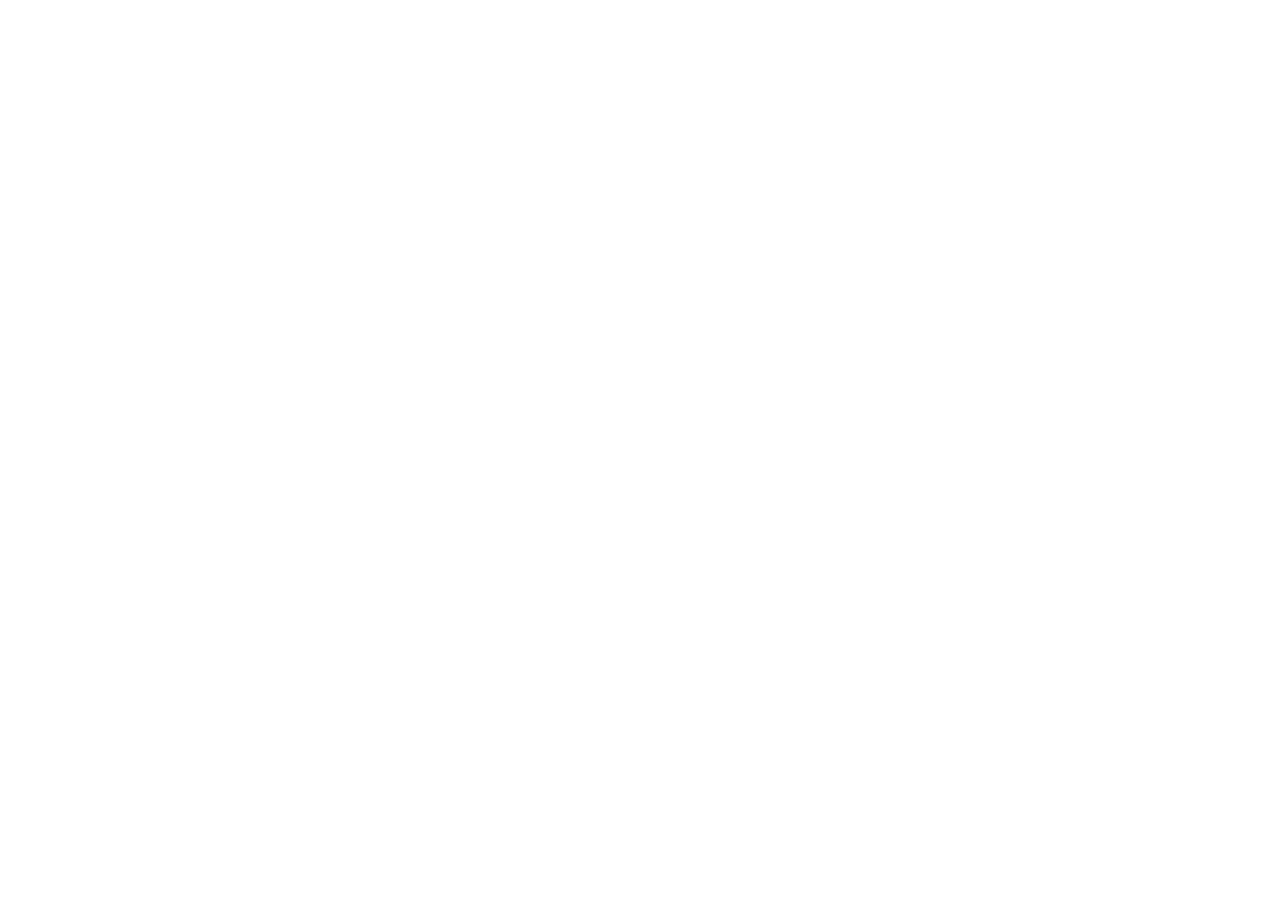
==== commit d340618e: "Updates" ====
--- a/index.html
+++ b/index.html
@@ -5,8 +5,8 @@
       <meta charset="UTF-8" />
       <meta name="viewport" content="width=device-width, initial-scale=1.0" />
       <title>Project Website Creation</title>
-      <script type="module" crossorigin src="/assets/index-CdWq8oPE.js"></script>
-      <link rel="stylesheet" crossorigin href="/assets/index-BzmNTTAI.css">
+      <script type="module" crossorigin src="/DT-8131/assets/index-CdWq8oPE.js"></script>
+      <link rel="stylesheet" crossorigin href="/DT-8131/assets/index-BzmNTTAI.css">
     </head>
 
     <body>
